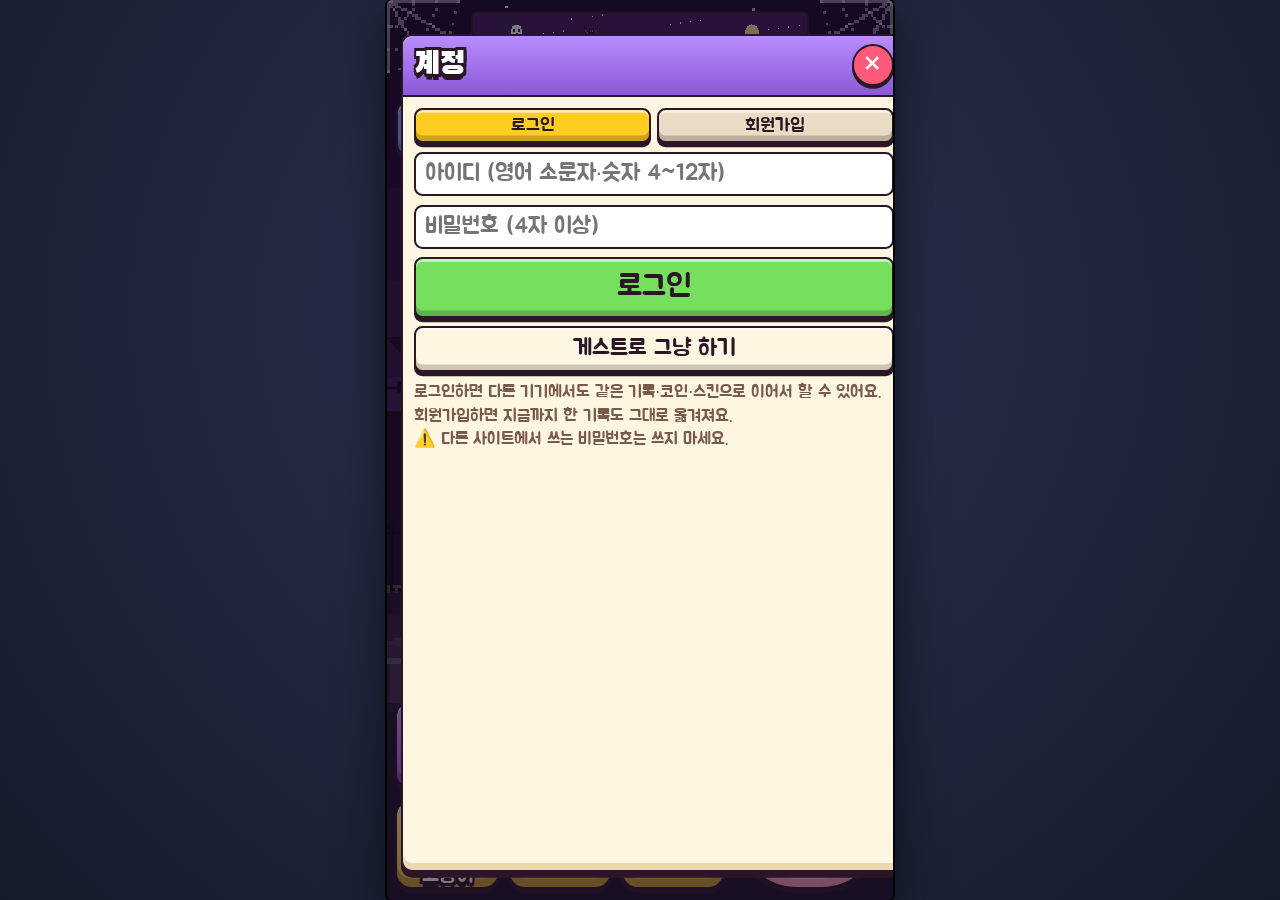
==== CatJump.html @ 7bca8f95 "폭풍 각성 「낙화참」(보석 100): 시간정지 컷씬·X자 베기·50m 장애물 절단·폭발, 컷씬 건너뛰기; 접속 중 목록에 내가 뜨던 버그 수정 Co-Authored-By: Clau" ====
<!DOCTYPE html>
<html lang="ko">
<head>
<meta charset="utf-8">
<meta name="viewport" content="width=device-width, initial-scale=1, viewport-fit=cover, user-scalable=no">
<title>냥냥 점프</title>
<link rel="preconnect" href="https://fonts.googleapis.com">
<link href="https://fonts.googleapis.com/css2?family=Black+Han+Sans&family=Jua&display=swap" rel="stylesheet">
<style>
:root{box-sizing:border-box;padding-top:env(safe-area-inset-top,0px);padding-bottom:env(safe-area-inset-bottom,0px);
 --page:#2b3350;--page2:#161b2b;--u:2px;--o:calc(var(--u)*1);--ink:#2a1626;}
@media (prefers-color-scheme: dark){:root:not([data-theme="light"]){--page:#151a29;--page2:#080a12;}}
:root[data-theme="dark"]{--page:#151a29;--page2:#080a12;}
html{height:100%;scroll-padding-top:env(safe-area-inset-top,0px);}
body{height:100%;margin:0;overflow:hidden;background:var(--page);background-image:radial-gradient(circle at 50% 35%,var(--page),var(--page2));
 font-family:'Jua','Apple SD Gothic Neo','Malgun Gothic','Noto Sans KR',sans-serif;color:var(--ink);
 -webkit-user-select:none;user-select:none;-webkit-touch-callout:none;-webkit-tap-highlight-color:transparent;}
#app{position:relative;width:100%;height:100%;display:flex;align-items:center;justify-content:center;}
#stage{position:relative;overflow:hidden;touch-action:none;background:#000;border-radius:calc(var(--u)*2);box-shadow:0 0 0 2px #000,0 14px 50px rgba(0,0,0,.6);}
#game{position:absolute;inset:0;width:100%;height:100%;image-rendering:pixelated;image-rendering:crisp-edges;}
button{font-family:inherit;color:var(--ink);cursor:pointer;}
button:focus-visible{outline:calc(var(--u)*1.5) solid #fff;outline-offset:var(--o);}
.ol{color:#fff;text-shadow:0 var(--o) 0 var(--ink),var(--o) 0 0 var(--ink),calc(var(--o)*-1) 0 0 var(--ink),0 calc(var(--o)*-1) 0 var(--ink),var(--o) var(--o) 0 var(--ink),calc(var(--o)*-1) var(--o) 0 var(--ink),var(--o) calc(var(--o)*-1) 0 var(--ink),calc(var(--o)*-1) calc(var(--o)*-1) 0 var(--ink),0 calc(var(--u)*2) 0 var(--ink);}
.pix{image-rendering:pixelated;}
.screen{position:absolute;inset:0;display:none;}
.screen.on{display:block;}
.screen:not(.on){display:none !important;}
.screen.center.on{display:flex;}
.dim{background:rgba(24,12,34,.55);}
.center{display:flex;flex-direction:column;align-items:center;justify-content:center;gap:calc(var(--u)*4);padding:calc(var(--u)*8);box-sizing:border-box;}
.gb{font-size:calc(var(--u)*8);line-height:1.1;background:#ffcc22;border:var(--o) solid var(--ink);border-radius:calc(var(--u)*3);
 box-shadow:inset 0 calc(var(--u)*-2) 0 rgba(0,0,0,.2),inset 0 var(--o) 0 rgba(255,255,255,.6),0 calc(var(--u)*1.5) 0 var(--ink);
 padding:calc(var(--u)*3) calc(var(--u)*5);display:inline-flex;align-items:center;justify-content:center;gap:calc(var(--u)*1.5);white-space:nowrap;}
.gb:active{transform:translateY(var(--o));box-shadow:inset 0 calc(var(--u)*-1) 0 rgba(0,0,0,.2),0 calc(var(--u)*.5) 0 var(--ink);}
.gb:disabled{filter:grayscale(.9);opacity:.55;cursor:default;transform:none;}
.gb.big{font-size:calc(var(--u)*11);width:100%;padding:calc(var(--u)*4);}
.gb.sm{font-size:calc(var(--u)*6.5);padding:calc(var(--u)*2) calc(var(--u)*3);}
.gb.green{background:#76e05e}.gb.blue{background:#74ccff}.gb.pink{background:#ff97c6}.gb.cream{background:#fff6e2}.gb.purple{background:#b98cff}.gb.orange{background:#ff9d3a}
.ic{width:calc(var(--u)*7);height:calc(var(--u)*7);image-rendering:pixelated;vertical-align:middle;flex:none;}
.row{display:flex;gap:calc(var(--u)*3);width:100%;}
.row>.gb{flex:1;}
/* ---------- home ---------- */
#home .banner{position:absolute;top:calc(var(--u)*4);left:calc(var(--u)*30);right:calc(var(--u)*30);height:calc(var(--u)*28);border:var(--o) solid var(--ink);border-radius:calc(var(--u)*2);
 background-size:100% 100%;image-rendering:pixelated;padding:0;box-shadow:0 var(--o) 0 var(--ink);display:flex;align-items:flex-end;justify-content:flex-end;}
#home .banner span{font-size:calc(var(--u)*7);margin:0 calc(var(--u)*3) calc(var(--u)*2) 0;line-height:1;text-align:right;}
.logo{position:absolute;top:calc(var(--u)*33);left:0;right:0;display:flex;flex-direction:column;align-items:center;pointer-events:none;transform:rotate(-3deg);}
.logo .t1,.logo .t2{font-family:'Black Han Sans','Jua',sans-serif;line-height:.95;letter-spacing:calc(var(--u)*.5);}
.logo .t1{font-size:calc(var(--u)*22);color:#3fa2ff;}
.logo .t2{font-size:calc(var(--u)*26);color:#ffb238;margin-left:calc(var(--u)*10);}
.logo .lc{width:calc(var(--u)*26);height:calc(var(--u)*22);margin-bottom:calc(var(--u)*-6);}
.logo .dec{position:absolute;width:calc(var(--u)*22);height:calc(var(--u)*22);}
.ib{position:relative;background:none;border:0;padding:0;display:flex;flex-direction:column;align-items:center;gap:0;width:calc(var(--u)*22);}
.ib .bx{width:calc(var(--u)*18);height:calc(var(--u)*18);border:var(--o) solid var(--ink);border-radius:calc(var(--u)*4);display:flex;align-items:center;justify-content:center;font-size:calc(var(--u)*10);
 box-shadow:inset 0 calc(var(--u)*-2) 0 rgba(0,0,0,.2),inset 0 var(--o) 0 rgba(255,255,255,.6),0 var(--o) 0 var(--ink);background:#ff8aa8;}
.ib .bx.nb{background:none;border:0;box-shadow:none;font-size:calc(var(--u)*13);filter:drop-shadow(0 var(--o) 0 var(--ink)) drop-shadow(var(--o) 0 0 var(--ink)) drop-shadow(calc(var(--o)*-1) 0 0 var(--ink));}
.ib .lb{font-size:calc(var(--u)*5.8);margin-top:calc(var(--u)*-1);white-space:nowrap;}
.ib:active,.bb:active,.eb:active{transform:translateY(var(--o));}
.bd{position:absolute;top:calc(var(--u)*-2);right:calc(var(--u)*0);min-width:calc(var(--u)*7);height:calc(var(--u)*7);border-radius:calc(var(--u)*4);background:#ff2a4a;color:#fff;border:var(--o) solid var(--ink);
 font-size:calc(var(--u)*5);display:none;align-items:center;justify-content:center;line-height:1;}
.bd.on{display:flex;}
.lcol,.rcol{position:absolute;top:calc(var(--u)*36);display:flex;flex-direction:column;gap:calc(var(--u)*2);}
.lcol{left:calc(var(--u)*2);}.rcol{right:calc(var(--u)*2);}
.mrow{position:absolute;left:calc(var(--u)*2);top:calc(var(--u)*97);display:flex;gap:calc(var(--u)*1);}
.wal{position:absolute;right:calc(var(--u)*3);top:calc(var(--u)*98);display:flex;flex-direction:column;gap:calc(var(--u)*2);align-items:flex-end;}
.pill{background:rgba(24,12,34,.78);border:var(--o) solid #000;border-radius:calc(var(--u)*8);color:#fff;padding:var(--o) calc(var(--u)*2) var(--o) var(--o);font-size:calc(var(--u)*7);display:flex;align-items:center;gap:calc(var(--u)*1.5);min-width:calc(var(--u)*36);justify-content:space-between;}
.pill .pl{background:#ff4a7a;border-radius:calc(var(--u)*2);width:calc(var(--u)*6);height:calc(var(--u)*6);display:flex;align-items:center;justify-content:center;font-size:calc(var(--u)*6);line-height:1;}
.evcol{position:absolute;right:calc(var(--u)*3);top:calc(var(--u)*138);width:calc(var(--u)*56);display:flex;flex-direction:column;gap:calc(var(--u)*3);}
.eb{position:relative;height:calc(var(--u)*17);border:var(--o) solid var(--ink);border-radius:calc(var(--u)*3);display:flex;align-items:center;gap:calc(var(--u)*1.5);padding:0 calc(var(--u)*2);font-size:calc(var(--u)*6.8);line-height:1;text-align:left;
 box-shadow:inset 0 calc(var(--u)*-2) 0 rgba(0,0,0,.25),inset 0 var(--o) 0 rgba(255,255,255,.4),0 var(--o) 0 var(--ink);}
.eb .e{font-size:calc(var(--u)*10);}
.eb.e1{background:linear-gradient(#c9a2ff,#9a6ae8);}
.eb.e2{background:linear-gradient(#6a5a4a,#3a2e26);}
.eb.e3{background:linear-gradient(#5ac0d8,#2a7aa8);}
.starter{position:absolute;left:calc(var(--u)*2);top:calc(var(--u)*124);}
.bot{position:absolute;left:calc(var(--u)*3);right:calc(var(--u)*3);bottom:calc(var(--u)*4);display:grid;grid-template-columns:1fr 1fr 1fr 1.45fr;grid-template-rows:calc(var(--u)*32) calc(var(--u)*32);gap:calc(var(--u)*3);}
.bb{position:relative;border:var(--o) solid var(--ink);border-radius:calc(var(--u)*6);display:flex;flex-direction:column;align-items:center;justify-content:center;padding:0;font-size:calc(var(--u)*7.5);
 box-shadow:inset 0 calc(var(--u)*-3) 0 rgba(0,0,0,.22),inset 0 var(--o) 0 rgba(255,255,255,.55),0 calc(var(--u)*1.5) 0 var(--ink);background:linear-gradient(#d49cff,#a565ec);}
.bb .e{font-size:calc(var(--u)*13);line-height:1.05;filter:drop-shadow(0 var(--o) 0 rgba(0,0,0,.35));}
.bb .e img{width:calc(var(--u)*22);height:calc(var(--u)*20);}
.bb.y{background:linear-gradient(#fff2a8,#ffcf3a);}
.paw{grid-column:4;grid-row:1/3;position:relative;background:none;border:0;padding:0;}
.paw .pd{position:absolute;left:4%;right:4%;bottom:0;height:64%;background:radial-gradient(circle at 50% 35%,#fff,#ffd6e4 60%,#ffb6cc);border:var(--o) solid var(--ink);border-radius:46% 46% 42% 42%;
 box-shadow:inset 0 calc(var(--u)*-3) 0 rgba(200,60,110,.3),0 calc(var(--u)*1.5) 0 var(--ink);display:flex;flex-direction:column;align-items:center;justify-content:center;}
.paw .pd .pl{width:0;height:0;border-left:calc(var(--u)*12) solid #ff5a8a;border-top:calc(var(--u)*7.5) solid transparent;border-bottom:calc(var(--u)*7.5) solid transparent;margin-left:calc(var(--u)*3);filter:drop-shadow(0 var(--o) 0 var(--ink));}
.paw .pd b{font-size:calc(var(--u)*10);color:#ff4a7a;font-weight:400;margin-top:var(--o);}
.paw i{position:absolute;width:21%;height:21%;background:radial-gradient(circle at 45% 35%,#fff,#ffc6d8);border:var(--o) solid var(--ink);border-radius:50%;box-shadow:0 var(--o) 0 var(--ink);}
.paw i:nth-child(1){left:0;top:24%;}.paw i:nth-child(2){left:22%;top:4%;}.paw i:nth-child(3){right:22%;top:4%;}.paw i:nth-child(4){right:0;top:24%;}
/* ---------- hud ---------- */
#hud{position:absolute;inset:0;pointer-events:none;display:none;}
#hud.on{display:block;}
#hfl{position:absolute;top:calc(var(--u)*4);left:0;right:0;text-align:center;font-family:'Black Han Sans','Jua',sans-serif;font-size:calc(var(--u)*24);line-height:1;}
#hprog{position:absolute;left:calc(var(--u)*2);top:calc(var(--u)*44);bottom:calc(var(--u)*44);width:calc(var(--u)*4);background:rgba(10,8,24,.55);border:var(--o) solid rgba(0,0,0,.4);border-radius:calc(var(--u)*2);overflow:visible;}
#hprog i{position:absolute;left:0;right:0;bottom:0;background:linear-gradient(#ffe14a,#ff9a2a);border-radius:calc(var(--u)*2);transition:height .15s;}
#hprogbest{position:absolute;left:calc(var(--u)*-1);right:calc(var(--u)*-1);height:calc(var(--u)*1.5);background:#ff5a8a;box-shadow:0 0 calc(var(--u)*2) #ff5a8a;}
#hbst{position:absolute;top:calc(var(--u)*29);left:0;right:0;text-align:center;font-family:'Black Han Sans','Jua',sans-serif;font-size:calc(var(--u)*8);color:#ffe14a;}
#pauseBtn{position:absolute;top:calc(var(--u)*4);right:calc(var(--u)*4);width:calc(var(--u)*18);height:calc(var(--u)*18);border-radius:50%;padding:0;font-size:calc(var(--u)*7);pointer-events:auto;background:#ff8a9a;
 border:var(--o) solid var(--ink);box-shadow:inset 0 calc(var(--u)*-2) 0 rgba(0,0,0,.25),0 var(--o) 0 var(--ink);color:#fff;font-weight:700;}
.hw{position:absolute;top:calc(var(--u)*25);right:calc(var(--u)*4);display:flex;flex-direction:column;gap:calc(var(--u)*1.5);align-items:flex-end;}
.hw .pill{min-width:calc(var(--u)*30);font-size:calc(var(--u)*6.5);}
#hcandyP{display:none;}
#modeTag{position:absolute;top:calc(var(--u)*5);left:calc(var(--u)*4);font-size:calc(var(--u)*6.5);}
#hint{position:absolute;bottom:calc(var(--u)*36);left:0;right:0;text-align:center;font-size:calc(var(--u)*9);display:none;animation:blink 1.1s steps(2) infinite;}
#hint small{font-size:calc(var(--u)*6.5);}
#zone{position:absolute;top:38%;left:0;right:0;text-align:center;font-family:'Black Han Sans','Jua',sans-serif;font-size:calc(var(--u)*15);display:none;color:#ff9a2a;}
#elevMsg{position:absolute;bottom:calc(var(--u)*20);left:calc(var(--u)*10);right:calc(var(--u)*10);text-align:center;font-size:calc(var(--u)*8);display:none;background:rgba(24,12,34,.65);border-radius:calc(var(--u)*6);padding:calc(var(--u)*2);}
#bossbar{position:absolute;top:calc(var(--u)*40);left:calc(var(--u)*24);right:calc(var(--u)*24);display:none;text-align:center;}
#bossbar .nm{font-size:calc(var(--u)*6.5);}
#bossbar .bar{height:calc(var(--u)*5);border:var(--o) solid var(--ink);background:#3a1a2a;border-radius:calc(var(--u)*3);overflow:hidden;margin-top:var(--o);}
#bossbar .bar i{display:block;height:100%;width:100%;background:linear-gradient(#ff7a7a,#e02a4a);transition:width .2s;}
.skb{position:absolute;right:calc(var(--u)*5);width:calc(var(--u)*22);height:calc(var(--u)*22);border-radius:50%;pointer-events:auto;display:none;align-items:center;justify-content:center;padding:0;font-family:'Black Han Sans','Jua',sans-serif;font-size:calc(var(--u)*10);color:#fff;border:var(--o) solid var(--ink);box-shadow:0 0 calc(var(--u)*4) rgba(255,255,255,.5),0 var(--o) 0 var(--ink);background:radial-gradient(circle at 40% 35%,#8ab8ff,#2a4ad8);}
.tagbtn{position:absolute;bottom:calc(var(--u)*8);width:calc(var(--u)*26);height:calc(var(--u)*26);border-radius:50%;pointer-events:auto;display:none;align-items:center;justify-content:center;padding:0;font-size:calc(var(--u)*12);color:#fff;background:rgba(40,50,90,.8);border:var(--o) solid var(--ink);box-shadow:0 var(--o) 0 var(--ink);}
#tagL{left:calc(var(--u)*5);}#tagR{left:calc(var(--u)*34);}#tagJ{right:calc(var(--u)*5);background:rgba(90,60,120,.85);}
.skb.aw.nk{background:radial-gradient(circle at 40% 35%,#ffe0f0,#c81a5a);box-shadow:0 0 calc(var(--u)*6) #ff8ac8,0 var(--o) 0 var(--ink);}
.skb.aw{background:radial-gradient(circle at 40% 35%,#fff6a0,#2a4ad8);box-shadow:0 0 calc(var(--u)*6) #ffe14a,0 var(--o) 0 var(--ink);}
.skb.rk{background:radial-gradient(circle at 40% 35%,#ff9a6a,#c8201a);}
.skb.pk{background:radial-gradient(circle at 40% 35%,#ffc060,#e0600a);}
.skb.cd{background:#3a3a50;box-shadow:0 var(--o) 0 var(--ink);font-size:calc(var(--u)*8);}
.skb i{position:absolute;right:calc(var(--u)*-1.5);bottom:calc(var(--u)*-1.5);font-style:normal;font-size:calc(var(--u)*5);background:#fff;color:var(--ink);border:var(--o) solid var(--ink);border-radius:calc(var(--u)*2);padding:0 var(--o);line-height:1.2;}
#sk0{bottom:calc(var(--u)*34);}#sk1{bottom:calc(var(--u)*8);}
@keyframes blink{50%{opacity:.25}}
@media (prefers-reduced-motion: reduce){#hint{animation:none}}
/* ---------- panels ---------- */
.panel{background:#fff6e2;border:var(--o) solid var(--ink);border-radius:calc(var(--u)*4);box-shadow:inset 0 calc(var(--u)*-2.5) 0 #ecd9b4,0 calc(var(--u)*2) 0 var(--ink);padding:calc(var(--u)*5);box-sizing:border-box;width:100%;}
#modal .mp{position:absolute;left:calc(var(--u)*5);right:calc(var(--u)*5);top:calc(var(--u)*12);bottom:calc(var(--u)*10);display:flex;flex-direction:column;padding:0;overflow:hidden;}
.mh{display:flex;align-items:center;justify-content:space-between;background:linear-gradient(#b98cff,#8a5ad8);border-bottom:var(--o) solid var(--ink);padding:calc(var(--u)*3) calc(var(--u)*4);}
.mh .t{font-family:'Black Han Sans','Jua',sans-serif;font-size:calc(var(--u)*11);}
.xb{width:calc(var(--u)*15);height:calc(var(--u)*15);border-radius:50%;border:var(--o) solid var(--ink);background:#ff5a7a;color:#fff;font-size:calc(var(--u)*7);padding:0;box-shadow:0 var(--o) 0 var(--ink);}
#mbody{flex:1;overflow-y:auto;touch-action:pan-y;padding:calc(var(--u)*4);display:flex;flex-direction:column;gap:calc(var(--u)*3);font-size:calc(var(--u)*7);}
.note{font-size:calc(var(--u)*6.2);color:#7a5a4a;line-height:1.35;}
.grid{display:grid;grid-template-columns:repeat(3,1fr);gap:calc(var(--u)*2.5);}
.card{background:#fffdf6;border:var(--o) solid var(--ink);border-radius:calc(var(--u)*3);padding:calc(var(--u)*1.5) var(--o) calc(var(--u)*2);display:flex;flex-direction:column;align-items:center;gap:var(--o);box-shadow:0 var(--o) 0 var(--ink);position:relative;}
.card.eq{background:#d8f7c8;}
.card img.cs{width:calc(var(--u)*40);height:calc(var(--u)*40);image-rendering:pixelated;}
.card.lock img.cs{filter:brightness(.2) contrast(.7);}
.card .n{font-size:calc(var(--u)*6.3);text-align:center;}
.card .p{font-size:calc(var(--u)*6);display:flex;align-items:center;gap:var(--o);}
.card .p .ic{width:calc(var(--u)*5.5);height:calc(var(--u)*5.5);}
.tag{position:absolute;top:calc(var(--u)*-2);left:calc(var(--u)*-1);background:#ff8a1a;color:#fff;border:var(--o) solid var(--ink);border-radius:calc(var(--u)*2);font-size:calc(var(--u)*5);padding:0 calc(var(--u)*1.5);}
.li{display:flex;align-items:center;gap:calc(var(--u)*3);background:#fffdf6;border:var(--o) solid var(--ink);border-radius:calc(var(--u)*3);padding:calc(var(--u)*2.5) calc(var(--u)*3);box-shadow:0 var(--o) 0 var(--ink);}
.li .em{font-size:calc(var(--u)*13);width:calc(var(--u)*18);text-align:center;flex:none;}
.li .tx{flex:1;min-width:0;}
.li .tx b{display:block;font-weight:400;font-size:calc(var(--u)*7.5);}
.li .tx small{display:block;font-size:calc(var(--u)*5.8);color:#7a5a4a;}
.prog{height:calc(var(--u)*3.5);background:#e8dcc4;border-radius:calc(var(--u)*2);overflow:hidden;margin-top:var(--o);border:var(--o) solid rgba(0,0,0,.25);}
.prog i{display:block;height:100%;background:#76e05e;}
.li.done{opacity:.55;}
.li.locked{filter:grayscale(.8);opacity:.7;}
.tabs{display:flex;gap:calc(var(--u)*2);}
.tabs .gb{flex:1;background:#e8dcc4;}
.tabs .gb.act{background:#ffcc22;}
.hero{display:flex;align-items:center;gap:calc(var(--u)*3);background:#9fdcff;border:var(--o) solid var(--ink);border-radius:calc(var(--u)*3);padding:calc(var(--u)*2) calc(var(--u)*4);}
.hero img{width:calc(var(--u)*46);height:calc(var(--u)*46);image-rendering:pixelated;}
.hero .nm{font-size:calc(var(--u)*9);}
.hero .ds{font-size:calc(var(--u)*6);color:#2a4a6a;}
.cal{display:grid;grid-template-columns:repeat(4,1fr);gap:calc(var(--u)*2);}
.cal .d{background:#fffdf6;border:var(--o) solid var(--ink);border-radius:calc(var(--u)*3);padding:calc(var(--u)*2) var(--o);text-align:center;font-size:calc(var(--u)*6);display:flex;flex-direction:column;align-items:center;gap:var(--o);}
.cal .d.got{background:#d8f7c8;}
.cal .d.today{background:#ffe08a;outline:calc(var(--u)*1) solid #ff5a8a;}
.cal .d .e{font-size:calc(var(--u)*11);}
.rk{display:flex;align-items:center;gap:calc(var(--u)*2.5);padding:calc(var(--u)*1.5) calc(var(--u)*2.5);border-bottom:var(--o) dashed #d8c8a8;font-size:calc(var(--u)*7);}
.rk .no{width:calc(var(--u)*14);font-family:'Black Han Sans','Jua',sans-serif;color:#a8763a;text-align:center;}
.rk img{width:calc(var(--u)*18);height:calc(var(--u)*18);image-rendering:pixelated;}
.rk .nn{flex:1;overflow:hidden;text-overflow:ellipsis;white-space:nowrap;}
.rk.me{background:#ffe08a;border-radius:calc(var(--u)*2);}
.inp{font-family:inherit;font-size:calc(var(--u)*8);border:var(--o) solid var(--ink);border-radius:calc(var(--u)*3);padding:calc(var(--u)*2) calc(var(--u)*3);width:100%;box-sizing:border-box;background:#fff;color:var(--ink);}
.big-n{font-family:'Black Han Sans','Jua',sans-serif;font-size:calc(var(--u)*13);}
.capsule{width:calc(var(--u)*46);height:calc(var(--u)*46);border-radius:50%;border:var(--o) solid var(--ink);margin:calc(var(--u)*2) auto;
 background:linear-gradient(#ff7aa8 50%,#fff 50%);box-shadow:inset 0 calc(var(--u)*-3) 0 rgba(0,0,0,.15),0 calc(var(--u)*1.5) 0 var(--ink);display:flex;align-items:center;justify-content:center;font-size:calc(var(--u)*16);}
.capsule.spin{animation:shake .12s linear infinite;}
@keyframes shake{0%{transform:rotate(-12deg)}50%{transform:rotate(12deg)}100%{transform:rotate(-12deg)}}
.reveal{display:flex;flex-direction:column;align-items:center;gap:calc(var(--u)*2);}
.reveal img{width:calc(var(--u)*56);height:calc(var(--u)*56);image-rendering:pixelated;}
/* over */
.otitle{font-family:'Black Han Sans','Jua',sans-serif;font-size:calc(var(--u)*13);}
.ofl{font-family:'Black Han Sans','Jua',sans-serif;font-size:calc(var(--u)*26);line-height:1;color:#ff9a2a;}
.ofl small{font-size:calc(var(--u)*12);}
.newb{display:none;background:#ff5a8a;color:#fff;border:var(--o) solid var(--ink);border-radius:calc(var(--u)*6);padding:var(--o) calc(var(--u)*4);font-size:calc(var(--u)*8);transform:rotate(-3deg);}
.ostats{font-size:calc(var(--u)*7.5);display:flex;flex-wrap:wrap;justify-content:center;align-items:center;gap:calc(var(--u)*2) calc(var(--u)*4);}
.ostats span{display:inline-flex;align-items:center;gap:var(--o);}
#evBannerBar{position:absolute;top:calc(var(--u)*2);left:calc(var(--u)*2);right:calc(var(--u)*2);z-index:12;display:none;background:linear-gradient(90deg,#6a1ab0,#c81e8a);border:var(--o) solid var(--ink);border-radius:calc(var(--u)*3);color:#fff;font-size:calc(var(--u)*7);text-align:center;padding:calc(var(--u)*2);box-shadow:0 var(--o) 0 var(--ink);animation:evpulse 1.2s ease-in-out infinite;}
@keyframes evpulse{50%{filter:brightness(1.25)}}
#crown{position:absolute;inset:0;pointer-events:none;z-index:20;display:none;overflow:hidden;}
#crown.on{display:block;animation:crFade 5.2s forwards;}
@keyframes crFade{0%{opacity:0}6%{opacity:1}85%{opacity:1}100%{opacity:0}}
.cr-rays{position:absolute;left:50%;top:40%;width:260%;height:260%;margin:-130% 0 0 -130%;background:repeating-conic-gradient(rgba(255,215,90,.38) 0 10deg,rgba(255,215,90,0) 10deg 20deg);animation:crSpin 6s linear infinite;}
@keyframes crSpin{to{transform:rotate(360deg)}}
.cr-box{position:absolute;left:6%;right:6%;top:24%;background:linear-gradient(#3a1a6a,#1a0a3a);border:calc(var(--u)*1.5) solid var(--rc,#ffd23f);border-radius:calc(var(--u)*6);box-shadow:0 0 calc(var(--u)*14) var(--rc,#ffd23f),inset 0 0 calc(var(--u)*10) rgba(255,210,63,.4);
 display:flex;flex-direction:column;align-items:center;padding:calc(var(--u)*5);animation:crPop .7s cubic-bezier(.2,1.6,.4,1);}
@keyframes crPop{0%{transform:scale(.2) rotate(-12deg)}100%{transform:scale(1) rotate(0)}}
.cr-top{font-family:'Black Han Sans','Jua',sans-serif;font-size:calc(var(--u)*12);color:#ffe14a;text-shadow:0 0 calc(var(--u)*4) #ff9a2a,0 var(--o) 0 #000;animation:crGlow .6s ease-in-out infinite alternate;}
@keyframes crGlow{to{color:#fff6c0;transform:scale(1.06)}}
.cr-cat{width:calc(var(--u)*64);height:calc(var(--u)*64);image-rendering:pixelated;filter:drop-shadow(0 0 calc(var(--u)*5) #ffd23f);animation:crBob 1s ease-in-out infinite alternate;}
@keyframes crBob{to{transform:translateY(calc(var(--u)*-3))}}
.cr-nick{font-family:'Black Han Sans','Jua',sans-serif;font-size:calc(var(--u)*15);color:#fff;text-shadow:0 0 calc(var(--u)*5) #c88aff,0 var(--o) 0 #000;}
.cr-best{font-family:'Black Han Sans','Jua',sans-serif;font-size:calc(var(--u)*11);color:#ffd23f;}
.cf{position:absolute;top:-4%;width:calc(var(--u)*3);height:calc(var(--u)*5);animation:cfFall linear forwards;border-radius:1px;}
@keyframes cfFall{to{transform:translateY(calc(var(--u)*420)) rotate(720deg)}}
#toast{position:absolute;left:50%;top:44%;transform:translate(-50%,-50%);background:rgba(24,12,34,.9);color:#fff;font-size:calc(var(--u)*8);padding:calc(var(--u)*3) calc(var(--u)*6);border-radius:calc(var(--u)*6);pointer-events:none;opacity:0;transition:opacity .2s;white-space:nowrap;z-index:9;}
#toast.on{opacity:1;}
</style>
</head>
<body>
<div id="app">
 <div id="stage">
  <canvas id="game" width="180" height="320"></canvas>

  <div id="hud">
   <div id="modeTag" class="ol"></div>
   <div id="hfl" class="ol">0m</div>
   <div id="hbst" class="ol">BEST 0m</div>
   <div id="hprog"><i id="hprogfill"></i><div id="hprogbest"></div></div>
   <button id="pauseBtn" data-act="pause" aria-label="일시정지">❚❚</button>
   <div class="hw">
    <div class="pill"><img class="ic" data-ic="c" alt=""><span id="hc">0</span></div>
    <div class="pill"><img class="ic" data-ic="g" alt=""><span id="hg">0</span></div>
    <div class="pill" id="hcandyP"><img class="ic" data-ic="k" alt=""><span id="hk">0</span></div>
   </div>
   <div id="bossbar"><div class="nm ol" id="bossnm"></div><div class="bar"><i id="bossfill"></i></div><div id="bossHp" style="font-size:calc(var(--u)*9);margin-top:calc(var(--u)*1.5);letter-spacing:calc(var(--u)*1)"></div></div>
   <div id="hint" class="ol">탭 · 클릭 · 스페이스바로 점프!<br><small>공중에서 한 번 더 누르면 더블 점프</small></div>
   <div id="zone" class="ol"></div>
   <div id="elevMsg" class="ol"></div>
   <button id="tagL" class="tagbtn" data-act="tagL" aria-label="왼쪽">◀</button><button id="tagR" class="tagbtn" data-act="tagR" aria-label="오른쪽">▶</button><button id="tagJ" class="tagbtn" data-act="tagJ" aria-label="점프">⤴</button>
   <button id="sk0" class="skb" data-act="skill" data-arg="0" aria-label="스킬 1"></button><button id="sk1" class="skb" data-act="skill" data-arg="1" aria-label="스킬 2"></button>
  </div>

  <div id="home" class="screen">
   <button class="banner" data-open="event" id="bannerBtn" aria-label="할로윈 이벤트"><span class="ol">할로윈<br>사탕 이벤트</span></button>
   <div id="evBannerBar"></div>
   <div class="logo">
    <img class="lc pix" id="logoCat" alt="">
    <div class="t1 ol">냥냥</div>
    <div class="t2 ol">점프!</div>
   </div>
   <div class="lcol">
    <button class="ib" data-open="notice"><div class="bx" style="background:#7aa8ff">📢</div><div class="lb ol">공지</div><span class="bd" id="bd-notice">N</span></button>
   </div>
   <div class="rcol">
    <button class="ib" data-open="settings"><div class="bx" style="background:#ff9ab4">⚙️</div><div class="lb ol">설정</div></button>
    <button class="ib" data-open="profile"><div class="bx" style="background:#7ad0b8">🔐</div><div class="lb ol">계정</div></button>
   </div>
   <div class="mrow">
    <button class="ib" data-open="shop"><div class="bx nb">🧰</div><div class="lb ol">상점</div></button>
    <button class="ib" data-open="gacha"><div class="bx nb">🎰</div><div class="lb ol">뽑기</div></button>
    <button class="ib" data-open="mission"><div class="bx nb">🏅</div><div class="lb ol">미션</div><span class="bd" id="bd-mission">!</span></button>
    <button class="ib" data-open="gift"><div class="bx nb">🎁</div><div class="lb ol">선물</div><span class="bd" id="bd-gift">!</span></button>
    <button class="ib" data-open="attend"><div class="bx nb">📅</div><div class="lb ol">출석</div><span class="bd" id="bd-attend">!</span></button>
   </div>
   <div class="wal">
    <div class="pill"><img class="ic" data-ic="c" alt=""><span class="wc">0</span><span class="pl" data-open="shop">+</span></div>
    <div class="pill"><img class="ic" data-ic="g" alt=""><span class="wg">0</span><span class="pl" data-open="shop">+</span></div>
    <div class="pill"><img class="ic" data-ic="k" alt=""><span class="wk">0</span><span class="pl" data-open="event">+</span></div>
   </div>
   <div class="starter"><button class="ib" data-open="starter"><div class="bx nb">🌱</div><div class="lb ol">스타터</div><span class="bd" id="bd-starter">!</span></button></div>
   <div class="evcol">
    <button class="eb e1" data-open="event"><span class="e">🎃</span><span class="ol">할로윈<br>이벤트</span><span class="bd" id="bd-event">!</span></button>
    <button class="eb e2" data-open="smith"><span class="e">🔨</span><span class="ol">전설의<br>대장장이</span></button>
    <button class="eb e3" data-open="pet"><span class="e">🍼</span><span class="ol">아기냥<br>키우기</span></button>
   </div>
   <div class="bot">
    <button class="bb" data-open="modes"><span class="e">🎮</span><span class="ol">모드</span></button>
    <button class="bb" data-open="boss"><span class="e">👹</span><span class="ol">보스</span></button>
    <button class="bb" data-open="online"><span class="e">🌐</span><span class="ol">온라인</span></button>
    <button class="paw" data-act="play" aria-label="시작"><i></i><i></i><i></i><i></i><div class="pd"><div class="pl"></div><b class="ol" style="color:#ff6a9a">시 작</b></div></button>
    <button class="bb y" data-open="cats"><span class="e"><img class="pix" id="catBtnImg" alt=""></span><span class="ol">고양이</span></button>
    <button class="bb y" data-open="wardrobe"><span class="e">👔</span><span class="ol">옷장</span></button>
    <button class="bb y" data-open="elevator"><span class="e">🧺</span><span class="ol">엘리베이터</span></button>
   </div>
  </div>

  <div id="modal" class="screen dim">
   <div class="panel mp"><div class="mh"><span class="t ol" id="mtitle"></span><button class="xb" data-act="closeModal" aria-label="닫기">✕</button></div><div id="mbody"></div></div>
  </div>

  <div id="pause" class="screen dim center">
   <div class="panel center">
    <div class="otitle">일시정지</div>
    <button class="gb green big" data-act="resume">계속하기</button>
    <button class="gb cream" data-act="quit">홈으로</button>
   </div>
  </div>

  <div id="over" class="screen dim center">
   <div class="panel center">
    <div class="otitle" id="otitle">냐앙! 떨어졌다</div>
    <div class="ofl"><span id="ofl">0</span><small>m</small></div>
    <div class="newb" id="onew">🎉 신기록!</div>
    <div class="ostats">
     <span>최고 <b id="obest">0</b>m</span>
     <span><img class="ic" data-ic="c" alt="">+<b id="oc">0</b></span>
     <span><img class="ic" data-ic="g" alt="">+<b id="og">0</b></span>
     <span id="okw"><img class="ic" data-ic="k" alt="">+<b id="ok">0</b></span>
    </div>
    <button class="gb pink big" id="revBtn" data-act="revive"><img class="ic" data-ic="g" alt="">3으로 이어하기</button>
    <div class="row"><button class="gb green" data-act="retry">다시하기</button><button class="gb cream" data-act="home">홈</button></div>
   </div>
  </div>

  <div id="crown"></div>
  <div id="toast"></div>
 </div>
</div>
<script>
/* =====================================================================
   🔥 GitHub 등 바깥에 올릴 때: 아래 따옴표 안에 Firebase Realtime Database 주소를 붙여넣으세요.
   예) var FIREBASE_URL='https://내프로젝트-default-rtdb.firebaseio.com';
   비워 두면 claude.ai 안에서의 온라인 기능을 그대로 써요.
   ===================================================================== */
var FIREBASE_URL='https://cat-jump-3afbb-default-rtdb.firebaseio.com';
</script>
<script>
(function(){
'use strict';
const APP_VER='2026-10-22-2150';
const W=180;let H=320;
const LX=16,RX=164,MX=90,FPX=24,CH=132,SEG=160,GRAV=820,CLING=10,GROUND_Y=-13;const CAT_SC=.8;
let S=2;const sn=v=>Math.round(v*S)/S;
const $=id=>document.getElementById(id);
const stage=$('stage'),canvas=$('game');let ctx=canvas.getContext('2d');
const mk=(w,h)=>{const c=document.createElement('canvas');c.width=w;c.height=h;return c;};
function mulberry(a){return function(){a|=0;a=a+0x6D2B79F5|0;let t=Math.imul(a^a>>>15,1|a);t=t+Math.imul(t^t>>>7,61|t)^t;return((t^t>>>14)>>>0)/4294967296;};}
const rnd=(a,b)=>a+Math.random()*(b-a);
const clamp=(v,a,b)=>v<a?a:v>b?b:v;
const lerp=(a,b,t)=>a+(b-a)*t;
const ease=t=>t<.5?2*t*t:1-Math.pow(-2*t+2,2)/2;
const fmt=n=>Math.round(Number(n)||0).toLocaleString('ko-KR');
const esc=s=>String(s).replace(/[&<>"']/g,c=>({'&':'&amp;','<':'&lt;','>':'&gt;','"':'&quot;',"'":'&#39;'}[c]));
const today=()=>{const d=new Date();return d.getFullYear()+'-'+(d.getMonth()+1)+'-'+d.getDate();};
const _cc=new Map();
function shade(hex,f){const k=hex+'|'+f;let r=_cc.get(k);if(r)return r;if(hex[0]!=='#')return hex;
 const n=parseInt(hex.slice(1),16);let R=n>>16&255,G=n>>8&255,B=n&255;
 if(f>0){R+=(255-R)*f;G+=(255-G)*f;B+=(255-B)*f;}else{R*=1+f;G*=1+f;B*=1+f;}
 r='#'+((1<<24)|(Math.round(R)<<16)|(Math.round(G)<<8)|Math.round(B)).toString(16).slice(1);_cc.set(k,r);return r;}

/* ================= 저장 ================= */
const SK='nyangjump_save_v2';
const DEF={coins:300,gems:5,candy:0,best:0,breeds:['cheese','mackerel'],outfits:['none'],breed:'cheese',outfit:'none',mute:false,music:true,vib:true,nick:'',
 stats:{jumps:0,dj:0,coins:0,candy:0,runs:0,boss:0,hw:0,vs:0,vsWin:0},claimed:[],attendDay:0,attendDate:'',giftAt:0,starter:false,noticeSeen:0,fcode:'',friends:[],skills:[],slots:[null,null],
 items:{shield:0},autoShield:true,doubleNext:false,up:{glove:0,shoes:0,magnet:0,luck:0},pet:{lv:1,exp:0,name:'아기냥'},bossClear:[false,false,false]};
const save=JSON.parse(JSON.stringify(DEF));
let TAMPER=false;
function canonJ(v){if(Array.isArray(v))return'['+v.map(canonJ).join(',')+']';if(v&&typeof v==='object')return'{'+Object.keys(v).filter(k=>k!=='_sig').sort().map(k=>JSON.stringify(k)+':'+canonJ(v[k])).join(',')+'}';return JSON.stringify(v===undefined?null:v);}
function saveSig(o){const str='nj~'+canonJ(o)+'~meow';let h=0x811c9dc5;for(let i=0;i<str.length;i++){h^=str.charCodeAt(i);h=Math.imul(h,16777619)>>>0;}return h.toString(36);}
try{let s=JSON.parse(localStorage.getItem(SK)||'null');if(s&&s._sig&&s._sig!==saveSig(s))TAMPER=true;
 if(!s){const o=JSON.parse(localStorage.getItem('nyangjump_save_v1')||'null');if(o)s={coins:o.coins,gems:o.gems,best:o.best,breeds:o.breeds,outfits:o.outfits,breed:o.breed,outfit:o.outfit,mute:o.mute};}
 if(s&&typeof s==='object'){for(const k in s){if(DEF[k]&&typeof DEF[k]==='object'&&!Array.isArray(DEF[k]))Object.assign(save[k],s[k]);else if(s[k]!==undefined)save[k]=s[k];}}}catch(e){}
let onPersist=null;function persist(){save._t=Date.now();delete save._sig;try{save._sig=saveSig(JSON.parse(JSON.stringify(save)));localStorage.setItem(SK,JSON.stringify(save));}catch(e){}if(onPersist)onPersist();}

/* ================= 고양이 품종 ================= */
const BREEDS=[
 {id:'cheese',name:'치즈냥',desc:'일반 고양이 · 주황 줄무늬',price:0,cur:'c',pat:'tabby',F:'#f5a443',D:'#cf6f26',B:'#fff3dc',E:'#3a8a2a',O:'#3a1e12'},
 {id:'mackerel',name:'고등어냥',desc:'일반 고양이 · 회색 줄무늬',price:0,cur:'c',pat:'tabby',F:'#a7adb6',D:'#4f5560',B:'#f2f4f6',E:'#6ab43c',O:'#22252c'},
 {id:'black',name:'까망이',desc:'노란 눈의 검은 고양이',price:300,cur:'c',pat:'solid',F:'#34343f',B:'#4c4c5c',E:'#f4d03c',O:'#0c0c12',P:'#d87a8a'},
 {id:'tuxedo',name:'턱시도',desc:'흰 양말 신은 신사',price:400,cur:'c',pat:'tuxedo',F:'#2a2a33',B:'#ffffff',E:'#7ccc50',O:'#0c0c12'},
 {id:'calico',name:'삼색이',desc:'행운의 삼색 무늬',price:500,cur:'c',pat:'calico',F:'#ffffff',D:'#ec8c38',K:'#3a3532',B:'#ffffff',E:'#d9a43a',O:'#2a1a14'},
 {id:'russian',name:'러시안 블루',desc:'은빛 회색 털',price:700,cur:'c',pat:'solid',F:'#8a97ae',B:'#aab4c6',E:'#4fd27c',O:'#232836'},
 {id:'siamese',name:'샴',desc:'얼굴·귀·꼬리 포인트',price:800,cur:'c',pat:'points',F:'#f6ebd6',D:'#5c4030',B:'#fdf8ee',E:'#46a6ff',O:'#3a2618'},
 {id:'persian',name:'페르시안',desc:'복슬복슬 장모종',price:1000,cur:'c',pat:'fluffy',F:'#fbf6ee',B:'#ffffff',E:'#e88a24',O:'#5a4a40',patch:'persian'},
 {id:'mainecoon',name:'메인쿤',desc:'귀털이 멋진 대형묘',price:1200,cur:'c',pat:'tabby',F:'#95633a',D:'#4c2f1a',B:'#ecd8b8',E:'#d0a62a',O:'#24140a',patch:'coon'},
 {id:'sphynx',name:'스핑크스',desc:'털 없는 큰 귀 고양이',price:12,cur:'g',pat:'sphynx',F:'#ecbcac',D:'#c99484',B:'#f6d0c2',E:'#6fd0b0',O:'#5a2e28',P:'#e88a9a',patch:'sphynx'},
 {id:'golden',name:'황금냥',desc:'전설 속 반짝이 고양이',price:30,cur:'g',pat:'tabby',F:'#ffd640',D:'#f0a800',B:'#fff6b8',E:'#d02a2a',O:'#6a4400'},
 {id:'rainbow',name:'무지개냥',desc:'100m 달성 보상 · 일곱 빛깔 털',ms:100,price:0,cur:'c',fancy:1,pat:'rainbow',F:'#ff5a6a',B:'#ffffff',E:'#ff3a9a',O:'#3a1a4a',fx:'rainbow'},
 {id:'firecat',name:'불꽃냥',desc:'300m 달성 보상 · 활활 타는 털',ms:300,price:0,cur:'c',fancy:1,pat:'fire',F:'#ff7a1a',B:'#fff0a0',E:'#fff6a0',O:'#7a1a0a',fx:'fire',acc:['horns']},
 {id:'icecat',name:'얼음 수정냥',desc:'500m 달성 보상 · 반짝이는 얼음',ms:500,price:0,cur:'c',fancy:1,pat:'ice',F:'#bfefff',B:'#ffffff',E:'#2a8aff',O:'#2a6a9a',fx:'ice',acc:['crystal']},
 {id:'boltcat',name:'번개냥',desc:'700m 달성 보상 · 찌릿찌릿',ms:700,price:0,cur:'c',fancy:1,pat:'bolt',F:'#ffe14a',B:'#fff8c8',E:'#3affff',O:'#3a2a0a',fx:'spark'},
 {id:'galaxy',name:'은하냥',desc:'900m 달성 보상 · 별이 박힌 털',ms:900,price:0,cur:'c',fancy:1,pat:'galaxy',F:'#1c1648',B:'#3a2a7a',E:'#ffe14a',O:'#8a6aff',fx:'star'},
 {id:'angel',name:'천사냥',desc:'1100m 달성 보상 · 천사 날개와 링',ms:1100,price:0,cur:'c',fancy:1,pat:'angel',F:'#ffffff',B:'#fff8e8',E:'#4ab0ff',O:'#c8a040',fx:'gold',acc:['halo','wingsW']},
 {id:'dragon',name:'드래곤냥',desc:'1300m 달성 보상 · 용의 날개와 뿔',ms:1300,price:0,cur:'c',fancy:1,pat:'dragon',F:'#3ab05a',B:'#f2e08a',E:'#ff3a3a',O:'#0e3a1a',fx:'green',acc:['horns','wingsD']},
 {id:'diamond',name:'다이아냥',desc:'1500m 달성 보상 · 무지갯빛 보석',ms:1500,price:0,cur:'c',fancy:1,pat:'diamond',F:'#e8f8ff',B:'#ffffff',E:'#ff4ab0',O:'#4a8ab0',fx:'prism',acc:['crown']},
 {id:'neon',name:'네온 사이버냥',desc:'1800m 달성 보상 · 빛나는 네온',ms:1800,price:0,cur:'c',fancy:1,pat:'neon',F:'#14141e',B:'#22223a',E:'#3affff',O:'#3affff',fx:'neon'},
 {id:'cosmic',name:'우주의 왕 냥',desc:'2000m 달성 보상 · 최강의 전설',ms:2000,price:0,cur:'c',fancy:1,pat:'cosmic',F:'#1c1648',B:'#3a2a7a',E:'#ffd23f',O:'#ffd23f',fx:'cosmic',acc:['crown','halo','wingsG']},
 {id:'shifter',name:'변신냥',desc:'비밀 고양이 · 3초마다 다른 고양이로 변신!',secret:1,price:0,cur:'c',fancy:1,pat:'shift',face:'pencil',F:'#6420b0',B:'#7a30c8',E:'#ff4ab0',O:'#24063e',P:'#a04ae0'}
];
const BREED={};BREEDS.forEach(b=>BREED[b.id]=b);

/* ================= 직업 스킨 ================= */
const HAT={
 builder:{ax:9,ay:6,pal:{K:'#2a1a10',Y:'#ffcc22',W:'#fff6c0',y:'#d99a00'},rows:["......KKKKKKK......","....KKYYYYYYYKK....","...KYYYWWYYYYYYK...","..KYYYWYYYYYYYYYK..","..KYYYYYYYYYYYYYK..",".KYYYYYYYYYYYYYYYK.","KKyyyyyyyyyyyyyyyKK","KKKKKKKKKKKKKKKKKKK"]},
 police:{ax:9,ay:5,pal:{K:'#0e1530',N:'#22367a',n:'#34509a',Y:'#ffd23f'},rows:["....KKKKKKKKKK.....","...KNNNNNNNNNNK....","..KNNNNNYYNNNNNK...","..KNNNNNYYNNNNNK...","..KnnnnnnnnnnnnK...","..KKKKKKKKKKKKKKKKK","...........KKKKKKK."]},
 chef:{ax:9,ay:8,pal:{K:'#6a5a5a',W:'#ffffff',w:'#dfe3ea'},rows:["....KKKKKKKKK......","..KKWWWWWWWWWKK....",".KWWWWWWWWWWWwwK...",".KWWWWWWWWWWWWwK...","..KWWWWWWWWWWwK....","...KWWWWWWWWWwK....","...KWWWWWWWWWwK....","...KKKKKKKKKKKK....","...KwwwwwwwwwwK....","...KKKKKKKKKKKK...."]},
 doctor:{ax:9,ay:4,pal:{K:'#163a28',G:'#3fae7a',g:'#2c8a5c'},rows:["....KKKKKKKKKK.....","..KKGGGGGGGGGGKK...",".KGGGGGGGGGGGGGGK..",".KGGGGGGGGGGGGGgK..",".KggggggggggggggK..","..KKKKKKKKKKKKKK..."]},
 fire:{ax:9,ay:6,pal:{K:'#2a0e0e',R:'#dc2c2c',r:'#a01818',Y:'#ffd23f'},rows:[".....KKKKKKKK......","...KKRRRRRRRRKK....","..KRRRRRYYRRRRRK...","..KRRRRYYYYRRRRK...","..KRRRRRYYRRRRRRK..",".KRRRRRRRRRRRRRRRK.","KrrrrrrrrrrrrrrrrrK","KKKKKKKKKKKKKKKKKKK"]},
 pirate:{ax:9,ay:5,pal:{K:'#1c1820',W:'#f4f0e6',Y:'#e8b830'},rows:["......KKKKKKK......","....KKKKKKKKKKK....","..KKKKKKWWKKKKKKK..",".KKKKKKWKKWKKKKKKK.","KKKKKKKKWWKKKKKKKKK","KYYYYYYYYYYYYYYYYYK",".KKKKKKKKKKKKKKKKK."]},
 wizard:{ax:9,ay:9,pal:{K:'#1e1238',P:'#6a3ac8',p:'#4a2696',Y:'#ffd23f'},rows:["..........KK.......",".........KPPK......","........KPPPK......",".......KPPYPK......","......KPPPPPPK.....",".....KPPPPPPPpK....","....KPPPPPPPPpK....","...KPPPPPPPPPPpK...","..KYYYYYYYYYYYYYK..","KKPPPPPPPPPPPPPPPKK","KKKKKKKKKKKKKKKKKKK"]},
 plume:{ax:4,ay:4,pal:{K:'#3a0a0a',R:'#ee3333',r:'#a81c1c'},rows:["..KKK.....",".KRRRK....","KRRrRRK...",".KKRRrK...","...KKKK..."]},
 crown:{ax:5,ay:5,pal:{K:'#5a3a00',Y:'#ffd23f',y:'#d89a00',R:'#e02a3a',B:'#3aa0ff',G:'#3ad070'},rows:[".K...K...K.","KYK.KYK.KYK","KYYKYYYKYYK","KYYYYYYYYYK","KYRYYBYYGYK","KyyyyyyyyyK",".KKKKKKKKK."]},
 pumpkin:{ax:9,ay:6,pal:{K:'#3a1a0a',G:'#3a9a3a',O:'#ff8a1a',o:'#d0600a',Y:'#ffe14a'},rows:["........GG.........",".......GG..........","....KKKKKKKKKKK....","..KKOOoOOOOoOOOKK..",".KOOOoOYOOOYoOOOOK.",".KOOOoOOOOOOoOOOOK.","KOOOOoOYYYYoOOOOOK.","KKKKKKKKKKKKKKKKKKK"]},
 witch:{ax:9,ay:9,pal:{K:'#1a1024',P:'#2e2240',V:'#9a4ad8'},rows:["..............KK...","............KKPK...","..........KKPPK....","........KKPPPK.....",".......KPPPPPK.....","......KPPPPPPK.....",".....KPPPPPPPK.....","....KVVVVVVVVVK....","KKKKKKKKKKKKKKKKKKK",".KPPPPPPPPPPPPPPPK.","..KKKKKKKKKKKKKKK.."]}
};
const OUTFITS=[
 {id:'none',name:'기본',desc:'아무것도 안 입은 모습',price:0,cur:'c'},
 {id:'builder',name:'공사장 인부',desc:'안전모와 형광 조끼',price:300,cur:'c',hat:HAT.builder,body:{c:['#ff7a1a','#ff9a4a'],s:'band',sc:'#eef0f6'}},
 {id:'police',name:'경찰관',desc:'금빛 배지 모자',price:450,cur:'c',hat:HAT.police,body:{c:['#5f93e0','#86b8ff'],s:'buttons',sc:'#ffd23f'}},
 {id:'chef',name:'요리사',desc:'높다란 셰프 모자',price:500,cur:'c',hat:HAT.chef,body:{c:['#ffffff','#eef2f8'],s:'buttons',sc:'#c8ccd6'}},
 {id:'doctor',name:'의사',desc:'수술모와 흰 가운',price:600,cur:'c',hat:HAT.doctor,body:{c:['#ffffff','#e6ecf4'],s:'buttons',sc:'#3fae7a'}},
 {id:'fire',name:'소방관',desc:'빨간 헬멧과 방화복',price:700,cur:'c',hat:HAT.fire,body:{c:['#d9b25c','#e8c87a'],s:'band',sc:'#fff07a'}},
 {id:'pirate',name:'해적',desc:'해골 모자와 안대',price:900,cur:'c',hat:HAT.pirate,face:'patch',body:{c:['#f4f0e6','#ffffff'],s:'stripes',sc:'#c02a3a'}},
 {id:'ninja',name:'닌자',desc:'검은 두건과 빨간 띠',price:1100,cur:'c',head:'ninja',body:{c:['#2c2c3c','#3a3a4c'],s:'band',sc:'#e02a3a'}},
 {id:'wizard',name:'마법사',desc:'별이 달린 고깔모자',price:1400,cur:'c',hat:HAT.wizard,body:{c:['#6a3ac8','#7a4ad8'],s:'buttons',sc:'#ffd23f'}},
 {id:'knight',name:'기사',desc:'깃털 투구와 망토',price:1800,cur:'c',head:'helm',hat:HAT.plume,cape:'#3b4fc0',body:{c:['#c8d0dc','#e0e6ee'],s:'band',sc:'#ffcc22'}},
 {id:'hero',name:'슈퍼히어로',desc:'빨간 마스크와 망토',price:15,cur:'g',face:'mask',cape:'#e02a2a',body:{c:['#2a5ad8','#3a6ae8'],s:'band',sc:'#ffd23f'}},
 {id:'astro',name:'우주비행사',desc:'유리 헬멧 우주복',price:20,cur:'g',bubble:true,body:{c:['#f2f4f8','#ffffff'],s:'buttons',sc:'#e03a3a'}},
 {id:'king',name:'왕',desc:'보석 왕관과 왕의 망토',price:30,cur:'g',hat:HAT.crown,cape:'#c81e3a',body:{c:['#c81e3a','#ffffff'],s:'buttons',sc:'#ffd23f'}},
 {id:'pumpkin',name:'호박 머리',desc:'할로윈 한정 · 웃는 호박 모자',price:30,cur:'k',limited:true,hat:HAT.pumpkin,body:{c:['#2a1a30','#3a2a40'],s:'band',sc:'#ff8a1a'}},
 {id:'witch',name:'마녀',desc:'할로윈 한정 · 꼬부랑 모자',price:50,cur:'k',limited:true,hat:HAT.witch,cape:'#5a2a8a',body:{c:['#2e2240','#3e3050'],s:'band',sc:'#9a4ad8'}},
 {id:'ghost',name:'유령',desc:'할로윈 한정 · 하얀 시트',price:80,cur:'k',limited:true,head:'ghost',cape:'#e8ecff'},
 {id:'vampire',name:'뱀파이어',desc:'할로윈 한정 · 송곳니와 망토',price:120,cur:'k',limited:true,face:'fangs',cape:'#1a1020',body:{c:['#1a1020','#ffffff'],s:'buttons',sc:'#c81e3a'}},
 {id:'mummy',name:'미라',desc:'할로윈 한정 · 붕대 칭칭',price:160,cur:'k',limited:true,head:'mummy'}
];
const OUTFIT={};OUTFITS.forEach(o=>OUTFIT[o.id]=o);
if(!BREED[save.breed])save.breed='cheese';
if(!OUTFIT[save.outfit])save.outfit='none';

/* ================= 도형 래스터라이저 (고양이·보스 공용) ================= */
function Rig(){this.p=[];this.H=null;}
Rig.prototype.ell=function(cx,cy,rx,ry,a,k,g,far,col){this.p.push({t:'e',cx,cy,rx,ry,a:a||0,k,g:g||('u'+this.p.length),far:far||0,col});return this;};
Rig.prototype.cap=function(x1,y1,x2,y2,r,k,g,far,paw,col){this.p.push({t:'c',x1,y1,x2,y2,r,k,g:g||('u'+this.p.length),far:far||0,paw,col});return this;};
Rig.prototype.poly=function(pts,k,g,far,col){this.p.push({t:'p',pts,k,g:g||('u'+this.p.length),far:far||0,col});return this;};
Rig.prototype.tail=function(pts,r,far,col){const g='t'+this.p.length;for(let i=0;i<pts.length-1;i++)this.p.push({t:'c',x1:pts[i][0],y1:pts[i][1],x2:pts[i+1][0],y2:pts[i+1][1],r:Math.max(1,r*(1-i*.07)),k:'tail',g,far:far||0,col});};
function hitPrim(p,x,y){
 if(p.t==='e'){const dx=x-p.cx,dy=y-p.cy,c=Math.cos(p.a),s=Math.sin(p.a);const u=(dx*c+dy*s)/p.rx,v=(-dx*s+dy*c)/p.ry;return u*u+v*v<=1?[u,v]:null;}
 if(p.t==='c'){const vx=p.x2-p.x1,vy=p.y2-p.y1,L=vx*vx+vy*vy||1;let t=((x-p.x1)*vx+(y-p.y1)*vy)/L;t=t<0?0:t>1?1:t;const qx=p.x1+vx*t-x,qy=p.y1+vy*t-y;return qx*qx+qy*qy<=p.r*p.r?[t,0]:null;}
 let ins=false;const P=p.pts;for(let i=0,j=P.length-1;i<P.length;j=i++){const xi=P[i][0],yi=P[i][1],xj=P[j][0],yj=P[j][1];if(((yi>y)!==(yj>y))&&(x<(xj-xi)*(y-yi)/(yj-yi)+xi))ins=!ins;}return ins?[0,0]:null;
}
function bbox(p){if(p.t==='e'){const m=Math.max(p.rx,p.ry);return[p.cx-m,p.cy-m,p.cx+m,p.cy+m];}if(p.t==='c')return[Math.min(p.x1,p.x2)-p.r,Math.min(p.y1,p.y2)-p.r,Math.max(p.x1,p.x2)+p.r,Math.max(p.y1,p.y2)+p.r];
 let a=1e9,b=1e9,c=-1e9,d=-1e9;for(const[x,y]of p.pts){a=Math.min(a,x);b=Math.min(b,y);c=Math.max(c,x);d=Math.max(d,y);}return[a,b,c,d];}
function rasterize(prims,S,ox,oy,colFn,outline){
 const N=S*S,part=new Int16Array(N).fill(-1),inf=new Array(N);
 prims.forEach((p,i)=>{const[x0,y0,x1,y1]=bbox(p);
  for(let y=Math.max(0,Math.floor(y0+oy)-1);y<=Math.min(S-1,Math.ceil(y1+oy)+1);y++)for(let x=Math.max(0,Math.floor(x0+ox)-1);x<=Math.min(S-1,Math.ceil(x1+ox)+1);x++){const h=hitPrim(p,x+.5-ox,y+.5-oy);if(h){part[y*S+x]=i;inf[y*S+x]=h;}}});
 const c=mk(S,S),g=c.getContext('2d');
 for(let y=0;y<S;y++)for(let x=0;x<S;x++){const id=y*S+x,i=part[id];
  if(i<0){if((x>0&&part[id-1]>=0)||(x<S-1&&part[id+1]>=0)||(y>0&&part[id-S]>=0)||(y<S-1&&part[id+S]>=0)){g.fillStyle=outline;g.fillRect(x,y,1,1);}continue;}
  const p=prims[i];let edge=false;
  const ns=[x>0?id-1:-1,x<S-1?id+1:-1,y>0?id-S:-1,y<S-1?id+S:-1];
  for(const n of ns){if(n<0)continue;const j=part[n];if(j>i&&prims[j].g!==p.g){edge=true;break;}}
  if(edge){g.fillStyle=outline;g.fillRect(x,y,1,1);continue;}
  let col=colFn(p,x+.5-ox,y+.5-oy,inf[id]);
  if(col[0]==='#'){const up=ns[2]>=0?part[ns[2]]:-1,dn=ns[3]>=0?part[ns[3]]:-1;
   if(up<0||prims[up].g!==p.g)col=shade(col,.18);else if(dn<0||prims[dn].g!==p.g)col=shade(col,-.16);
   if(p.far)col=shade(col,-.22);}
  g.fillStyle=col;g.fillRect(x,y,1,1);}
 return{c,g,part};
}

/* ================= 고양이 포즈 ================= */
const CS=60,COX=30,COY=32;
function headFn(cx,cy,f,eyes,earsBack){
 const P=this.br.patch,rx=P==='persian'?8.8:8,ry=P==='persian'?7.2:6.8;
 const eh=P==='persian'?2.6:P==='sphynx'?7:P==='coon'?5.4:4.6,ew=P==='sphynx'?3.6:3;
 for(const s of[-1,1]){const bx=cx+s*4.4+f*.8,by=cy-ry+3;
  const tip=earsBack?[bx+s*5.5,by-eh*.5]:[bx+s*1.3,by-eh-1.6];
  this.poly([[bx+s*ew,by+1],tip,[bx-s*ew,by-.5]],'ear','head');
  this.poly([[bx+s*ew*.4,by],[lerp(bx,tip[0],.72),lerp(by,tip[1],.72)],[bx-s*ew*.45,by-.3]],'earIn','head');
  if(P==='coon')this.poly([[tip[0]-.8,tip[1]+.8],[tip[0]+s*.6,tip[1]-2.8],[tip[0]+.8,tip[1]+.8]],'ear','head');
 }
 if(P==='persian'){this.ell(cx-7,cy+2.5,2.6,2.2,0,'head','head');this.ell(cx+7,cy+2.5,2.6,2.2,0,'head','head');}
 this.ell(cx,cy,rx,ry,0,'head','head');
 this.ell(cx+f*2.3,cy+2.7,3.8,2.4,0,'muzzle','head');
 this.H={cx,cy,rx,ry,f,eyes:eyes||'open'};
}
const POSES={
 sit(R,fr){const tw=fr===1?1.5:0;
  R.cape([[-1,-4],[-11,13],[-1,15],[5,-2]]);
  R.tail([[-6,12],[-11,10],[-14,5],[-13-tw,-1],[-10-tw*1.5,-4]],2.4);
  R.cap(2,5,2,13.5,2.4,'leg',null,1,true);
  R.ell(-4,8,7,5.6,0,'body','haunch');
  R.ell(-1,3,7.6,9.2,-.12,'body','body');
  R.ell(3.2,2.5,3.6,6.2,0,'belly','body');
  R.ell(-1.5,13.8,4.6,2,0,'paw','foot');
  R.cap(6,5,6,13.6,2.5,'leg',null,0,true);
  R.head(2,-9,1,fr===2?'happy':'open');},
 cling(R,fr){const s=fr===1?1:0;
  R.cape([[2,-6],[-9,14],[0,16],[7,-2]]);
  R.tail([[1,9],[-3,13],[-5+s,17],[-4+s*2,21]],2.3);
  R.cap(6,-6,10,-11,2.1,'leg',null,1,true);
  R.cap(6,8,10,10+s,2.1,'leg',null,1,true);
  R.ell(4,1,6.3,9.6,.06,'body','body');
  R.ell(7.6,1.5,2.4,7,0,'belly','body');
  R.ell(3,7.5,5,5.6,0,'body','haunch');
  R.cap(5,10,9.8,12-s,2.4,'leg',null,0,true);
  R.cap(4,-5,9.8,-8-s,2.4,'leg',null,0,true);
  R.head(1,-11,-1,fr===2?'happy':'open');},
 slide(R,fr){const s=fr===1?1:0;
  R.cape([[2,-6],[-6,-16],[-1,-17],[7,-4]]);
  R.tail([[1,8],[-4,4],[-7,-1+s],[-8,-6+s]],2.3);
  R.cap(6,-8,10,-15,2.1,'leg',null,1,true);
  R.cap(6,7,10,6,2.1,'leg',null,1,true);
  R.ell(4,1,6.3,9.6,.06,'body','body');
  R.ell(7.6,1.5,2.4,7,0,'belly','body');
  R.ell(3,7,5,5.6,0,'body','haunch');
  R.cap(5,9,9.8,9+s,2.4,'leg',null,0,true);
  R.cap(4,-7,9.8,-16+s,2.4,'leg',null,0,true);
  R.head(0,-10,-1,'squint',true);},
 jump(R,fr){
  R.cape([[2,-4],[-17,-7],[-15,4],[-2,3]]);
  R.tail([[-8,3],[-13,5],[-17,4],[-21,6]],2.3);
  R.cap(-5,5,-12,10,2.1,'leg',null,1,true);
  R.cap(6,-2,12,-7,2.1,'leg',null,1,true);
  R.ell(0,1,9.6,5.9,-.38,'body','body');
  R.cap(-4,4,-12,6,2.4,'leg',null,0,true);
  R.cap(5,-1,13,-3,2.4,'leg',null,0,true);
  R.head(9,-7,1,'open');},
 spin(R){
  R.tail([[-6,5],[-9,0],[-8,-5],[-4,-8]],2.2);
  R.ell(0,1,8.6,7.6,0,'body','body');
  R.ell(5,7.5,2.7,2,0,'paw','p1');R.ell(-2,8.5,2.7,2,0,'paw','p2');
  R.head(3,-4,1,'happy');},
 dead(R){
  R.cap(-4,3,-11,9,2.2,'leg',null,0,true);R.cap(4,3,11,9,2.2,'leg',null,0,true);
  R.cap(-4,-2,-11,-5,2.2,'leg',null,0,true);R.cap(4,-2,11,-5,2.2,'leg',null,0,true);
  R.tail([[-1,7],[-4,12],[-2,17]],2.2);
  R.ell(0,1,7,8,0,'body','body');
  R.head(0,-9,0,'x');}
};
function catCol(p,x,y,h,br,of,H){
 const k=p.k,isHead=p.g==='head';
 if(k==='cape')return(x+y)%4<1?shade(of.cape,.1):of.cape;
 if(of.head==='mummy'&&k!=='earIn')return Math.floor((x*.6+y+40)/2)%2?'#efe6cc':'#d6caa6';
 if(of.head==='ghost'&&k!=='earIn')return'#eef0ff';
 if(of.head&&isHead&&H){
  if(of.head==='helm'){if(k==='earIn')return'#9aa4b6';if(y<H.cy-2.6||y>H.cy+2.4)return y<H.cy-4?'#e2e8f0':'#b8c2d2';}
  if(of.head==='ninja'){if(y<H.cy-3.6||y>H.cy+1.6)return'#26262f';if(y<H.cy-2.6)return'#e02a3a';}
 }
 if(of.body&&(k==='body'||k==='belly')&&p.g==='body'){
  const[c1,c2]=of.body.c,nu=h?h[0]:0,nv=h?h[1]:0;
  if(of.body.s==='band'&&Math.abs(nv-.05)<.16)return of.body.sc;
  if(of.body.s==='stripes'&&Math.floor((nv+1)*4)%2===0)return of.body.sc;
  if(of.body.s==='buttons'&&k==='belly'&&Math.floor((nv+1)*4)%2===0&&Math.abs(nu)<.4)return of.body.sc;
  return k==='belly'?c2:c1;}
 return furCol(p,x,y,h,br,H);
}
function furCol(p,x,y,h,br,H){
 if(br.pat==='champ')return champFur(p,x,y,h,br);
 if(br.fancy)return fancyCol(p,x,y,h,br);
 const pat=br.pat,F=br.F,D=br.D||br.F,B=br.B,k=p.k;
 if(k==='earIn')return pat==='points'?D:(br.P||'#ffa0b4');
 if(k==='muzzle')return pat==='points'?D:B;
 if(k==='belly')return pat==='points'?br.B:B;
 if(pat==='points'){if(k==='ear'||k==='tail'||k==='leg'||k==='paw')return D;if(k==='head'&&H&&Math.hypot(x-H.cx-H.f*2,(y-H.cy-1.5)*1.2)<4.8)return D;}
 if(k==='paw'||(p.paw&&h&&h[0]>.74))return(pat==='tuxedo'||pat==='calico')?'#ffffff':shade(F,.1);
 if(pat==='calico'){const q=((Math.floor((x+40)/6)*13+Math.floor((y+40)/5)*7)%7);return q<2?D:q===2?br.K:F;}
 if(k==='body'&&h&&p.t==='e'){if(pat==='tuxedo'&&h[1]>.2)return B;if(h[1]>.5&&(pat==='tabby'))return B;}
 if(pat==='tabby'){
  if(k==='body'&&h&&p.t==='e'&&h[1]<.3&&Math.floor((h[0]*p.rx+40)/3.2)%2===0)return D;
  if(k==='head'&&H&&y<H.cy-2.4&&Math.abs(x-H.cx-H.f*1.5)<3.6&&Math.floor(x-H.cx+20)%2===0)return D;
  if(k==='tail'&&Math.floor((x+y+60)/3)%2===0)return D;
  if(k==='leg'&&h&&Math.floor(h[0]*6)%2===1&&h[0]<.7)return D;}
 if(pat==='sphynx'&&k==='head'&&H&&y<H.cy-3&&Math.floor(y+40)%2===0)return D;
 return F;
}
function drawFace(g,H,br,of){
 const P=(x,y,c)=>{g.fillStyle=c;g.fillRect(Math.round(x)+COX,Math.round(y)+COY,1,1);};
 const f=H.f,ex1=Math.round(H.cx-4.6+f*2),ex2=Math.round(H.cx+2.4+f*2),ey=Math.round(H.cy-1.6),dk='#1c1018';
 if(br.face==='pencil'&&H.eyes!=='x'){const G='#f4e8ff',L='#c8a8f0',K='#06020c',sq=H.eyes==='squint'||H.eyes==='happy';
  for(const[ex,s]of[[ex1,0],[ex2,1]]){if(sq){P(ex-1,ey+1,K);P(ex,ey,K);P(ex+1,ey,K);P(ex+2,ey+1,K);}else{for(let xx=-1;xx<3;xx++)P(ex+xx,ey+1,K);P(ex,ey+2,K);P(ex+1,ey+2,K);P(ex-1,ey+2,'#3a1060');P(ex+2,ey+2,'#3a1060');P(s?ex+3:ex-2,ey,K);}}
  const mx=Math.round(H.cx-2+f*2.6),my=Math.round(H.cy+2);P(mx,my,G);P(mx+1,my+1,G);P(mx+2,my+1,G);P(mx+3,my+1,G);P(mx+4,my,G);
  P(mx+1,my+2,'#ff5a8a');P(mx+2,my+2,'#ff7aa0');P(mx+3,my+2,'#ff5a8a');P(mx+1,my+3,'#ff5a8a');P(mx+2,my+3,'#ff9ab8');P(mx+3,my+3,'#ff5a8a');P(mx+2,my+4,'#e03a6a');P(mx+2,my+2,'#ff9ab8');
  for(const bx of[ex1-2,ex2+1])for(let k=0;k<3;k++)P(bx+k,ey+3+(k%2),'rgba(255,120,190,0.75)');return;}
 if(of.face==='mask'){for(let x=ex1-2;x<=ex2+3;x++)for(let y=ey-1;y<=ey+3;y++)P(x,y,y===ey-1||y===ey+3?'#a01818':'#e02a2a');}
 const eye=(x,second)=>{switch(H.eyes){
  case'happy':P(x,ey+1,dk);P(x+1,ey,dk);P(x+2,ey+1,dk);break;
  case'squint':if(!second){P(x,ey,dk);P(x+1,ey+1,dk);P(x,ey+2,dk);}else{P(x+1,ey,dk);P(x,ey+1,dk);P(x+1,ey+2,dk);}break;
  case'x':P(x,ey,dk);P(x+2,ey,dk);P(x+1,ey+1,dk);P(x,ey+2,dk);P(x+2,ey+2,dk);break;
  default:for(let yy=0;yy<3;yy++){P(x,ey+yy,dk);P(x+1,ey+yy,dk);}P(x,ey,'#ffffff');P(x+1,ey+2,br.E);}};
 eye(ex1,false);eye(ex2,true);
 if(of.face==='patch'){const px=f>=0?ex2:ex1;for(let yy=-1;yy<4;yy++)for(let xx=-1;xx<3;xx++)P(px+xx,ey+yy,'#1c1820');for(let k=1;k<5;k++)P(px+2+k*(f>=0?-1:1)*.2+(f>=0?k:-k)*.6,ey-1-k,'#1c1820');}
 const nx=Math.round(H.cx-1+f*2.8),ny=Math.round(H.cy+1.4);
 P(nx,ny,'#ff6a8a');P(nx+1,ny,'#ff6a8a');
 if(H.eyes==='x'){P(nx,ny+2,dk);P(nx+1,ny+2,dk);P(nx,ny+3,'#ff5a7a');P(nx+1,ny+3,'#ff5a7a');}
 else{P(nx-1,ny+1,dk);P(nx,ny+2,dk);P(nx+1,ny+2,dk);P(nx+2,ny+1,dk);}
 if(of.face==='fangs'){P(nx-1,ny+3,'#ffffff');P(nx+2,ny+3,'#ffffff');}
 if(of.head!=='ninja'&&of.face!=='mask'){const bl='rgba(255,110,140,.55)';P(ex1-1,ey+3,bl);P(ex1,ey+3,bl);P(ex2+1,ey+3,bl);P(ex2+2,ey+3,bl);}
}
function drawHat(g,H,hat){const w=hat.rows[0].length,flip=H.f<0,hx=Math.round(H.cx+H.f*.8),hy=Math.round(H.cy-H.ry),ax=flip?w-1-hat.ax:hat.ax;
 hat.rows.forEach((row,y)=>{for(let x=0;x<w;x++){const ch=row[flip?w-1-x:x];const col=hat.pal[ch];if(ch!=='.'&&col){g.fillStyle=col;g.fillRect(COX+hx-ax+x,COY+hy-hat.ay+y,1,1);}}});}
function drawBubble(g,H){const r=H.rx+3.6;for(let y=Math.floor(H.cy-r-2);y<=H.cy+r+2;y++)for(let x=Math.floor(H.cx-r-2);x<=H.cx+r+2;x++){const d=Math.hypot(x+.5-H.cx,(y+.5-H.cy)*1.06);
 let c=null;if(d<=r&&d>r-1.3)c='#3c4458';else if(d<=r-1.3){c='rgba(170,220,255,.26)';if(x<H.cx-2&&y<H.cy-3&&d>r-4.2&&d<r-2.2)c='rgba(255,255,255,.85)';}
 if(c){g.fillStyle=c;g.fillRect(x+COX,y+COY,1,1);}}}
const sprC=new Map();
/* ================= 기록 보상 고양이 (화려한 특수 고양이) ================= */
function fancyCol(p,x,y,h,br){const k=p.k,pat=br.pat,m=(a,n)=>((Math.floor(a)%n)+n)%n;
 if(k==='earIn')return br.P||'#ffa0b4';
 const belly=k==='belly'||k==='muzzle'||(k==='body'&&h&&p.t==='e'&&h[1]>.5);
 switch(pat){
  case'rainbow':{if(belly)return'#ffffff';const C=['#ff5a6a','#ffa83a','#ffe14a','#6ae06a','#4ab0ff','#9a6aff'];return C[m((x+y+80)/2.5,6)];}
  case'fire':{if(belly)return'#fff0a0';const t=y+Math.sin(x*1.3)*2;return t<-12?'#ffe14a':t<-3?'#ffb030':t<7?'#ff7a1a':'#e8401a';}
  case'ice':{if(belly)return'#ffffff';if(m(x*2+y*3,7)===0)return'#ffffff';if(m(x-y,9)===0)return'#6ac8ff';return'#bfefff';}
  case'bolt':{if(belly)return'#fff8c8';return m(x+Math.abs(m(y,6)-3),7)===0?'#3a3a5a':'#ffe14a';}
  case'galaxy':case'cosmic':{if(m(x*17+y*31,23)===0)return'#ffffff';if(pat==='cosmic'&&m(x+y,8)===0)return'#ffd23f';const v=Math.sin(x*.5)+Math.sin(y*.45+x*.2);if(belly)return v>.5?'#8a5ad8':'#3a2a7a';return v>1.4?'#ff6ac8':v>.8?'#7a4ad0':'#1c1648';}
  case'angel':{if(belly)return'#fff8e8';if(k==='paw'||(p.paw&&h&&h[0]>.74))return'#ffe8a0';return m(x+y,9)===0?'#fff2c0':'#ffffff';}
  case'dragon':{if(belly)return'#f2e08a';return m(x+y*2,5)===0?'#1e7a3a':m(x*2-y,7)===0?'#6ae07a':'#3ab05a';}
  case'diamond':{const C=['#ffc8e8','#c8e8ff','#e8ffc8','#fff0c8'];if(m(x*3+y*5,11)<2)return C[m(x+y,4)];return belly?'#ffffff':'#e8f8ff';}
  case'storm':{if(belly)return'#8ab8ff';if(m(x+Math.abs(m(y,6)-3),9)===0)return'#ffffff';if(m(x*3-y,13)===0)return'#6affff';return Math.sin(x*.5+y*.3)>.3?'#3a5ae8':'#2a3ab8';}
  case'shift':{if(m(x+y,10)<2)return['#9a4ae0','#8a3ad8','#a85ae8','#7a2ac8','#9040d8'][m(x-y,5)];if(belly)return'#7a30c8';return m(x*2+y,7)===0?'#4e1690':'#6420b0';}
  case'neon':{if(belly)return'#22223a';return m(x+y,6)===0?'#3affff':m(x-y,7)===0?'#ff3aff':'#14141e';}
 }return br.F;}
const WING_PTS=[[0,10],[4,2],[10,-3],[19,-5],[16,0],[19,3],[14,6],[17,9],[10,10],[12,14],[4,14]];
const WING_COL={wingsW:['#ffffff','#d8e4f0','#7a90b8'],wingsG:['#ffe14a','#e0a800','#7a5200'],wingsD:['#3ab05a','#1e7a3a','#0e3a1a']};
const wingC={};
function wingSpr(kind){if(wingC[kind])return wingC[kind];const[c1,c2,oc]=WING_COL[kind];
 const ins=(x,y)=>{let s=false;const P=WING_PTS;for(let i=0,j=P.length-1;i<P.length;j=i++){const[xi,yi]=P[i],[xj,yj]=P[j];if(((yi>y)!==(yj>y))&&(x<(xj-xi)*(y-yi)/(yj-yi)+xi))s=!s;}return s;};
 const R=pixFn(22,22,(x,y)=>{const X=x+.5,Y=y-5.5;if(!ins(X,Y))return(ins(X+1,Y)||ins(X-1,Y)||ins(X,Y+1)||ins(X,Y-1))?oc:null;
  if(kind==='wingsD'&&Math.abs((Y-10)-(X)*(-.6))<.7)return oc;if(kind!=='wingsD'&&(Math.floor(X)%5===0&&Y>2))return c2;return Y>9?c2:c1;});
 wingC[kind]=[R,flipC(R)];return wingC[kind];}
function drawAcc(g,H,br,of){const acc=br.acc||[],P=(x,y,c)=>{g.fillStyle=c;g.fillRect(Math.round(x)+COX,Math.round(y)+COY,1,1);};
 if(acc.includes('horns'))for(const s of[-1,1])for(let k=0;k<6;k++){const x=H.cx+s*(3+k*.45),y=H.cy-H.ry-k+1;P(x,y,k>3?'#fff8e0':'#e8dcc0');P(x+s,y,'#3a2a1a');}
 if(acc.includes('crystal'))for(const[dx,hh]of[[-4,4],[0,7],[4,4]])for(let k=0;k<hh;k++){P(H.cx+dx,H.cy-H.ry-k,'#9ae8ff');P(H.cx+dx+1,H.cy-H.ry-k,k%2?'#ffffff':'#6ac8ff');}
 if(acc.includes('crown')&&!of.hat)drawHat(g,H,HAT.crown);
 if(acc.includes('halo')){const cy=H.cy-H.ry-(acc.includes('crown')?10:6);for(let a=0;a<36;a++){const t=a/36*Math.PI*2;P(H.cx+Math.cos(t)*6,cy+Math.sin(t)*1.7,Math.sin(t)<0?'#fff6a0':'#ffd23f');}}}
function withWings(R,rc,br){const wk=(br.acc||[]).find(a=>a.startsWith('wings'));if(!wk)return rc;
 const f=mk(CS,CS),fg=f.getContext('2d'),bp=R.p.find(p=>p.g==='body'&&p.t==='e'),ax=COX+(bp?bp.cx:0),ay=COY+(bp?bp.cy-bp.ry*.55:0),[wr,wl]=wingSpr(wk);
 fg.drawImage(wr,ax-1,ay-16);fg.drawImage(wl,ax+1-22,ay-16);fg.drawImage(rc,0,0);return f;}
const FX={rainbow:{c:['#ff5a6a','#ffa83a','#ffe14a','#6ae06a','#4ab0ff','#9a6aff'],vy:-20,g:0},fire:{c:['#ffe14a','#ff9a2a','#ff4a1a'],vy:-45,g:-10},
 ice:{c:['#ffffff','#bfefff','#8ad8ff'],vy:15,g:0},spark:{c:['#ffffff','#ffe14a','#3affff'],vy:0,g:0,fast:1},star:{c:['#ffffff','#c8a0ff','#ff9ae0'],vy:-6,g:0},
 gold:{c:['#ffe14a','#fff6a0','#ffffff'],vy:-15,g:0},green:{c:['#7aff8a','#3ab05a','#ffe14a'],vy:-30,g:0},prism:{c:['#ffc8e8','#c8e8ff','#e8ffc8','#ffffff'],vy:-10,g:0},
 neon:{c:['#3affff','#ff3aff'],vy:0,g:0,fast:1},cosmic:{c:['#ffd23f','#ffffff','#c8a0ff','#ff6ac8','#4ab0ff'],vy:-18,g:0}};
function fxEmit(x,y,br,dt,rate,rad){const f=FX[br.fx];if(!f)return;const R2=rad||1;if(Math.random()<dt*(rate||24)){const a=Math.random()*Math.PI*2,rr=(6+Math.random()*10)*R2;
 parts.push({x:x+Math.cos(a)*rr,y:y+Math.sin(a)*rr,vx:f.fast?rnd(-40,40):rnd(-8,8),vy:f.fast?rnd(-40,40):f.vy+rnd(-8,8),life:.75,max:.75,col:f.c[Math.random()*f.c.length|0],sz:Math.random()<.4?2:1,g:f.g});}}
function fxGlow(x,y,br,r){const f=FX[br.fx];if(!f)return;const k=(gt*2)%f.c.length|0,a=.16+.08*Math.sin(gt*5);ctx.globalAlpha=a;ctx.fillStyle=f.c[k];ctx.beginPath();ctx.arc(x,y,r,0,7);ctx.fill();ctx.globalAlpha=a*.6;ctx.beginPath();ctx.arc(x,y,r*1.5,0,7);ctx.fill();ctx.globalAlpha=1;}
const MS_BREEDS=()=>BREEDS.filter(b=>b.ms).sort((a,b)=>a.ms-b.ms);
let runUnlocks=[];
function unlockMS(b){save.breeds.push(b.id);persist();runUnlocks.push(b.name);
 const z=$('zone');z.innerHTML='🎉 '+b.ms+'m 달성!<br><span style="font-size:58%;color:#fff">특별 고양이 「'+b.name+'」 획득!</span>';z.style.display='block';zoneT=3.2;
 const f=FX[b.fx];for(let k=0;k<70;k++){const a=Math.random()*Math.PI*2,s=40+Math.random()*120;parts.push({x:cat.x,y:cat.y,vx:Math.cos(a)*s,vy:Math.sin(a)*s-40,life:1.2,max:1.2,col:(f?f.c:['#ffe14a'])[k%(f?f.c.length:1)],sz:2,g:120});}
 sfx('buy');setTimeout(()=>sfx('gem'),250);vib(80);}
function grantPast(){if(save.best>=100000){save.best=22000;persist();}if(save.best>=2500&&!save.skillBlast){save.skillBlast=true;persist();}if(save.skillBlast&&!ownSkill('blast'))giveSkill('blast');const got=[];for(const b of MS_BREEDS())if(save.best>=b.ms&&!save.breeds.includes(b.id)){save.breeds.push(b.id);got.push(b.name);}if(got.length){persist();setTimeout(()=>toast('🎁 기록 보상 고양이 '+got.length+'마리 지급!'),600);}}
function overBadge(){const t=[];if(newBest)t.push('🎉 신기록!');if(runUnlocks.length)t.push('🐱 새 고양이: '+runUnlocks.join(', '));const e=$('onew');e.innerHTML=t.join('<br>');e.style.display=t.length?'block':'none';}
/* ================= 챔피언 캣 (레이싱 1·2·3등 전용, 어드민 지급) ================= */
function champFur(p,x,y,h,br){const k=p.k,m=(a,n)=>((Math.floor(a)%n)+n)%n,MON=window.__champMon;
 if(MON){ if(k==='earIn')return'#ff2a2a';const belly=k==='belly'||k==='muzzle';if(belly)return'#3a0a0a';
  if(m(x*2-y+gt*10,5)===0)return'#ff3a1a';return m(x+y,7)===0?'#1a0004':'#5a0a0a';}
 if(k==='earIn')return'#ffb0c0';
 const belly=k==='belly'||k==='muzzle'||(k==='body'&&h&&p.t==='e'&&h[1]>.55);
 if(belly)return'#fff0c0';
 if(m(x*1.6+Math.sin(y*.5)*2,6)<2)return'#1a1408';
 return m(x+y,9)===0?'#f0a81a':'#ffd23f';}
BREED.champion=BREEDS[BREEDS.push({id:'champion',name:'챔피언 캣',desc:'🏆 이벤트 1·2·3등만 받는 전설의 고양이',price:0,cur:'c',champ:1,hidden:1,fancy:1,pat:'champ',F:'#ffd23f',B:'#fff0c0',E:'#2a6a1a',O:'#1a1000'})-1];
/* ================= 챔피언 몬스터 진화 ================= */
let champHits=0,champMon=0,monT=0,monRoar=0,lastSide=null,breakFx=[],champCheck={};
function champMonster(pose,fr){const key='MON'+pose+fr;let c=sprC.get(key);if(c)return c;
 const R=new Rig(),MS=96,ox=48,oy=52;
 // 큰 괴물: 뿔, 갈기, 발톱, 꼬리가시
 R.poly([[-2,-6],[-26,-22],[-30,-6],[-20,2],[-26,10],[-14,8]],'x','wl',0,'#2a0408');R.poly([[2,-6],[26,-22],[30,-6],[20,2],[26,10],[14,8]],'x','wr',0,'#2a0408');
 R.tail([[0,14],[-6,22],[-14,26],[-22,22]],3.2,0,'#5a0a0a');
 R.poly([[-20,24],[-26,32],[-18,28]],'x','spk',0,'#1a0004');R.poly([[-24,20],[-30,26],[-22,24]],'x','spk',0,'#1a0004');
 R.cap(-9,6,-16,18,3.5,'x','l1',0,0,'#5a0a0a');R.cap(9,6,16,18,3.5,'x','l2',0,0,'#5a0a0a');
 R.ell(0,2,16,15,0,'x','body',0,'#5a0a0a');R.ell(0,7,10,9,0,'x','belly',0,'#3a0606');
 // 갈기
 for(let a=0;a<14;a++){const t=a/14*Math.PI*2;R.poly([[Math.cos(t)*10,Math.sin(t)*10-10],[Math.cos(t)*20,Math.sin(t)*20-10],[Math.cos(t+.3)*12,Math.sin(t+.3)*12-10]],'x','mane',0,a%2?'#ff3a1a':'#c81a08');}
 R.ell(0,-11,13,11,0,'x','head',0,'#6a0c0c');
 // 뿔
 R.poly([[-10,-18],[-16,-34],[-6,-22]],'x','horn',0,'#ffe0a0');R.poly([[10,-18],[16,-34],[6,-22]],'x','horn',0,'#ffe0a0');
 R.cap(-7,10,-13,20,2.6,'x','claw',0,0,'#ffe0a0');R.cap(7,10,13,20,2.6,'x','claw',0,0,'#ffe0a0');
 const r=rasterize(R.p,MS,ox,oy,p=>p.col,'#0a0002'),g=r.g,P=(x,y,w,h,col)=>{g.fillStyle=col;g.fillRect(ox+x,oy+y,w,h);};
 // 불타는 눈
 P(-8,-14,6,4,'#ffe14a');P(2,-14,6,4,'#ffe14a');P(-7,-13,4,2,'#ff6a00');P(3,-13,4,2,'#ff6a00');P(-6,-13,1,1,'#fff');P(4,-13,1,1,'#fff');
 // 이빨
 P(-6,-4,2,3,'#ffffff');P(-2,-4,2,4,'#ffffff');P(2,-4,2,3,'#ffffff');P(-4,-4,8,1,'#1a0004');
 // 변신 중 반짝 라바 크랙
 for(let k=0;k<10;k++){const a=k/10*6.28;P(Math.round(Math.cos(a)*11),Math.round(Math.sin(a)*11+2),1,1,'#ffb000');}
 c=r.c;sprC.set(key,c);return c;}
function evolveChampion(){if(champMon)return;champMon=1;monT=10;monRoar=.6;window.__champMon=1;sprC.clear();urlC.clear();
 cat.inv=1.2;shake=.6;sfx('boom');setTimeout(()=>sfx('boom'),120);vib([120,60,180]);
 for(let ring=0;ring<3;ring++)for(let k=0;k<30;k++){const a=k/30*6.28;parts.push({x:cat.x,y:cat.y,vx:Math.cos(a)*(120+ring*60),vy:Math.sin(a)*(120+ring*60),life:.8,max:.8,col:['#ff3a1a','#ffe14a','#ffffff','#ff8a00'][k%4],sz:2,g:0});}
 const z=$('zone');z.innerHTML='👹 괴물로 진화!<br><span style="font-size:55%">10초 동안 다 부순다!</span>';z.style.display='block';zoneT=2.4;}
function champClear(){if(!champMon||!cat)return;const c=cat;
 for(const sx of[LX,RX])for(let k=0;k<3;k++)breakFx.push({x:sx===LX?LX+2:RX-2,y:c.y+rnd(-14,14),vx:(sx===LX?1:-1)*rnd(40,120),vy:rnd(-80,-20),life:.6,col:['#7a8491','#59626f','#3a414c'][k%3]});
 sfx('hit');}

function catSprite(pose,fr,bid,oid){
 const key=pose+fr+'|'+bid+'|'+oid;let c=sprC.get(key);if(c)return c;
 const br=BREED[bid]||BREEDS[0],of=OUTFIT[oid]||OUTFIT.none;
 const R=new Rig();R.br=br;R.head=headFn;R.cape=function(pts){if(of.cape)this.poly(pts,'cape','cape');};
 POSES[pose](R,fr||0);
 const r=rasterize(R.p,CS,COX,COY,(p,x,y,h)=>catCol(p,x,y,h,br,of,R.H),br.O||'#2a1a14');
 if(R.H){drawFace(r.g,R.H,br,of);if(of.hat)drawHat(r.g,R.H,of.hat);if(of.bubble)drawBubble(r.g,R.H);drawAcc(r.g,R.H,br,of);}
 c=withWings(R,r.c,br);sprC.set(key,c);if(sprC.size>220)sprC.delete(sprC.keys().next().value);return c;
}
const urlC=new Map();
function catURL(pose,fr,bid,oid){const k=pose+fr+bid+oid;let u=urlC.get(k);if(u)return u;try{u=catSprite(pose,fr,bid,oid).toDataURL();}catch(e){u='';}urlC.set(k,u);return u;}
function headURL(bid,oid){const k='head'+bid+oid;let u=urlC.get(k);if(u)return u;const s=catSprite('sit',0,bid,oid),c=mk(30,26);c.getContext('2d').drawImage(s,COX-13,COY-25,30,26,0,0,30,26);try{u=c.toDataURL();}catch(e){u='';}urlC.set(k,u);return u;}

/* ================= 기타 스프라이트 ================= */
function strSpr(rows,pal){const c=mk(rows[0].length,rows.length),g=c.getContext('2d');rows.forEach((r,y)=>{for(let x=0;x<r.length;x++){const ch=r[x];if(ch!=='.'&&pal[ch]){g.fillStyle=pal[ch];g.fillRect(x,y,1,1);}}});return c;}
function flipC(src){const c=mk(src.width,src.height),g=c.getContext('2d');g.translate(src.width,0);g.scale(-1,1);g.drawImage(src,0,0);return c;}
function pixFn(w,h,fn){const c=mk(w,h),g=c.getContext('2d');for(let y=0;y<h;y++)for(let x=0;x<w;x++){const col=fn(x,y);if(col){g.fillStyle=col;g.fillRect(x,y,1,1);}}return c;}
function pixOut(w,h,ins,col,oc){return pixFn(w,h,(x,y)=>{if(ins(x,y))return col(x,y);return(ins(x+1,y)||ins(x-1,y)||ins(x,y+1)||ins(x,y-1))?oc:null;});}
const COIN=pixFn(9,9,(x,y)=>{const dx=x-4,dy=y-4,d=Math.hypot(dx,dy);if(d>4.4)return null;if(d>3.5)return'#8a5200';if(d>2.7)return'#e89a00';if(dx<=-1&&dy<=-1&&d>1.1)return'#fff3a0';if(x===4&&Math.abs(dy)<=1)return'#e89a00';return'#ffcf26';});
const GEM=strSpr([".KKKKKKK.","KWWcCCCcK","KCCCCCCCK",".KCCCCCK.","..KCcCK..","...KCK...","....K...."],{K:'#0e3a5a',C:'#3fe0ff',c:'#1a9ed8',W:'#ffffff'});
const CANDY=pixOut(15,9,(x,y)=>{const dx=x-7,dy=y-4;if(Math.hypot(dx,dy*1.1)<=3.4)return true;if(x<=3&&x>=1&&Math.abs(dy)<=(4-x)*.9)return true;if(x>=11&&x<=13&&Math.abs(dy)<=(x-10)*.9)return true;return false;},
 (x,y)=>{const dx=x-7;if(Math.abs(dx)<=3.6)return(x+y)%3===0?'#ffffff':(y<3?'#ff7ab8':'#ff4a9a');return y<4?'#ffe14a':'#ffb22a';},'#4a1a2a');
const SHIELD_I=pixOut(13,13,(x,y)=>{const d=Math.hypot(x-6,y-6);return d<=5.6&&d>=4;},(x,y)=>y<6?'#fff6a0':'#ffd23f','#6a4a00');
const CANNON=strSpr([".KKKKKKKKKK.","KgGGGGGGGGgK","KDDDDDDDDDDK",".KGgGGGGgGK.",".KGgGGGGgGK.",".KRRRRRRRRK.",".KGgGGGGgGK.",".KGgGGGGgGK.","KKGgGGGGgGKK","KWWKGGGGKWWK","KWwWKKKKWwWK","KWWK....KWWK",".KK......KK."],{K:'#1a1e26',G:'#56677a',g:'#8a9cb0',D:'#0a0a0e',R:'#d83030',W:'#a86e3a',w:'#5a3a1a'});
const BIRDPAL={K:'#1a2440',G:'#5b86d6',W:'#7af0d0',E:'#111111',O:'#ff9a2a'};
const BIRD=[strSpr([".....KK......","....KGGK.....","....KGGK.KK..","..KKKKGKKWWK.",".KGGGGGGGGEKO","KGGGGGGGGGGK.",".KKGGGGGGGK..","...KKKKKKK...","....O..O....."],BIRDPAL),
 strSpr([".............",".............","........KK...","..KKKKKKKWWK.",".KGGGGGGGGEKO","KGGGGGGGGGGK.",".KKGGKGGGGK..","...KGGKKKK...","....KK.O....."],BIRDPAL)];
const BIRDF=BIRD.map(flipC);
const BATPAL={K:'#1a1024',P:'#6a3a8a',R:'#ff3a3a',W:'#ffffff'};
const BAT=[strSpr(["K.............K","KK...K...K...KK","KPK..KKKKK..KPK","KPPKKKRKRKKKPPK",".KPPKKKKKKKPPK.","..KPKKKKKKKPK..","...K.KWKWK.K...","......K.K......"],BATPAL),
 strSpr(["...............",".....K...K.....",".....KKKKK.....","...KKKRKRKKK...",".KKPKKKKKKKPKK.","KPPPKKKKKKKPPPK","KPK.KKWKWKK.KPK","K.....K.K.....K"],BATPAL)];
const GHOST=strSpr(["....KKKKKK....","..KKWWWWWWKK..",".KWWWWWWWWWWK.",".KWWWWWWWWWWK.","KWWKKWWWWKKWWK","KWWKKWWWWKKWWK","KWWWWWWWWWWWWK","KWWWWWKKWWWWWK","KWWWWWKKWWWWWK","KWWWWWWWWWWWWK","KWWWWWWWWWWWwK","KWWWWWWWWWWwwK","KWWKWWWKWWWKwK",".KK.KKK.KKK.K."],{W:'#f4f6ff',w:'#c8cce8',K:'#2a2a4a'});
const SPIKE=pixFn(11,10,(x,y)=>{const ins=(X,Y)=>X>=0&&X<11&&Y>=0&&Y<10&&Math.abs(Y-4.5)<=5*(1-X/11);if(!ins(x,y))return null;if(x<2)return'#8a1c1c';if(!ins(x+1,y)||!ins(x,y-1)||!ins(x,y+1))return'#22262e';return y<4?'#f4f4f8':y<6?'#d0d4dc':'#a2a8b6';});
const SPIKEF=flipC(SPIKE);
const SAW=[];(function(){const S=29,C=14.5;for(let f=0;f<6;f++){const a0=f/6*Math.PI/4;
 const ins=(x,y)=>{const dx=x+.5-C,dy=y+.5-C,d=Math.hypot(dx,dy);const th=Math.atan2(dy,dx)-a0;const u=((th/(Math.PI/4))%1+1)%1;const tri=1-Math.abs(u*2-1);return d<=8.5+5.2*tri*tri?{d,u}:null;};
 SAW.push(pixFn(S,S,(x,y)=>{const q=ins(x,y);if(!q)return(ins(x+1,y)||ins(x-1,y)||ins(x,y+1)||ins(x,y-1))?'#1a1a22':null;
  const d=q.d;if(d<2.6)return'#2a2f38';if(d<3.6)return'#9aa4b2';if(d<6.2)return'#5a6472';if(d<7.2)return'#2a2f38';if(d<9.2)return'#c22a2a';return q.u<.5?'#f2f2f6':'#a8aeba';}));}})();
const FISH=strSpr(["...KKKK..K..","..KYYYYKKYK.",".KYWKYYYYYK.","KYYYYYYYYYK.",".KYYYyyyKYK.","..KKKKKK..K."],{K:'#5a3a00',Y:'#ffd23f',y:'#e8a800',W:'#ffffff'});
const BOMB=pixOut(11,12,(x,y)=>Math.hypot(x-5,y-6.5)<=4.4||(x===6&&y<=2&&y>=1)||(x===7&&y===1),(x,y)=>y<=2?'#c8a070':(x<4&&y<5?'#6a6a7a':'#2a2a36'),'#0a0a10');
const FEATHER=strSpr(["..KK..",".KDDK.",".KDdK.","KDDdK.","KDdDK.",".KdK..","..K..."],{K:'#0a0a14',D:'#2e2e48',d:'#4a4a6a'});
const FIREBALL=pixFn(13,13,(x,y)=>{const d=Math.hypot(x-6,y-6.5);if(d>5.8)return null;if(d>4.9)return'#8a1a06';if(d>3.8)return'#e8401a';if(d>2.4)return'#ff9a2a';return(x<6&&y<6)?'#ffffff':'#ffe14a';});
const MINE=pixFn(15,15,(x,y)=>{const dx=x-7,dy=y-7,d=Math.hypot(dx,dy);const spike=(dx===0&&Math.abs(dy)<=7)||(dy===0&&Math.abs(dx)<=7)||(Math.abs(dx)===Math.abs(dy)&&d<=6.4);if(d<=4.6){if(d>3.7)return'#0a0a10';return(dx<0&&dy<0)?'#6a6a7a':'#34343e';}if(spike)return d>6?'#ff3a3a':'#8a8a96';return null;});
const SPINBAR=pixFn(60,8,(x,y)=>{const hub=Math.hypot(x-29.5,y-3.5);if(hub<=3.6)return hub>2.6?'#1a1a22':'#ffcc22';if(y<1||y>6)return null;if(y===1||y===6||x===0||x===59)return'#1a1a22';return(Math.floor(x/5)%2)?'#ffcc22':'#2a2a33';});
const ARM=pixFn(30,20,(x,y)=>{const fx=x>=20&&x<=29&&y>=4&&y<=15;if(fx){if(x===20||x===29||y===4||y===15)return'#1a0a0a';if(x===26&&y>5&&y<14&&y%3===0)return'#5a2a1a';return y<8?'#f2c8a0':'#d89a74';}if(y>=7&&y<=12&&x<20){if(y===7||y===12)return'#1a0a0a';return(Math.floor(x/4)%2)?'#5a6474':'#7a8494';}return null;});
function web(P,x,y,s,dir){const c='rgba(225,225,245,.55)';for(let a=0;a<4;a++){const t=a/3*Math.PI/2;for(let d=0;d<s;d++)P(x+dir*Math.cos(t)*d,y+Math.sin(t)*d,1,1,c);}
 for(const rr of[s*.35,s*.65,s*.95])for(let k=0;k<=10;k++){const t=k/10*Math.PI/2;P(x+dir*Math.cos(t)*rr,y+Math.sin(t)*rr,1,1,c);}}
function spider(P,x,y,len){for(let yy=5;yy<len;yy++)P(x,yy,1,1,'rgba(220,220,240,.6)');P(x-2,len,5,4,'#120a16');P(x-1,len-1,3,1,'#120a16');
 for(const s of[-1,1])for(let k=0;k<3;k++){P(x+s*3,len+k,1,1,'#120a16');P(x+s*4,len+k+(k===0?-1:1),1,1,'#120a16');}P(x-1,len+1,1,1,'#ff3a3a');P(x+1,len+1,1,1,'#ff3a3a');}
function garland(P,y0,w){const cs=['#ff8a1a','#9a4ad8','#1a1020','#7ad04a'];for(let x=0;x<w;x++)P(x,y0+Math.round(Math.sin(x/w*Math.PI)*8),1,1,'#2a1a2a');
 for(let x=3,k=0;x<w-4;x+=9,k++){const yy=y0+Math.round(Math.sin(x/w*Math.PI)*8)+1;for(let r=0;r<6;r++)P(x+Math.floor(r/2),yy+r,5-Math.floor(r/2)*2,1,cs[k%4]);}}
function deadTree(P,x,base,h,col){P(x-2,base-h,4,h,col);P(x-3,base-4,6,4,col);
 const br=(sx,sy,dx,n)=>{let xx=sx,yy=sy;for(let k=0;k<n;k++){xx+=dx;yy-=k%2;P(xx,yy,2,1,col);if(k===Math.floor(n/2))for(let j=0;j<4;j++)P(xx+dx*j*.5,yy-j-1,1,1,col);}};
 br(x,base-h*.55,-1,12);br(x,base-h*.75,1,10);br(x,base-h*.9,-1,8);br(x,base-h+2,1,6);}
function tomb(P,x,base,col){P(x,base-10,8,10,col);P(x+1,base-12,6,2,col);P(x+2,base-13,4,1,col);P(x+3,base-9,2,6,shade(col,-.25));P(x+1,base-7,6,2,shade(col,-.25));P(x,base-10,1,10,shade(col,.15));}
function ironFence(P,x0,x1,top,bot,col){P(x0,top+3,x1-x0,1,col);P(x0,bot-3,x1-x0,1,col);for(let x=x0+1;x<x1;x+=5){P(x,top,1,bot-top,col);P(x-1,top+1,3,1,col);P(x,top-1,1,1,col);}}
function hwExtras(P,r,T,SWD,i){
 const fogc=T.hw===1?'rgba(170,110,220,.2)':T.hw===2?'rgba(120,220,120,.16)':'rgba(110,230,220,.18)';
 for(let x=0;x<SWD;x++){const h=7+Math.round(Math.sin(x*.13+i*1.7)*3+Math.sin(x*.05+i)*2);P(x,SEG-h,1,h,fogc);}
 if(r()<.7)web(P,0,5,10+r()*8,1);if(r()<.7)web(P,SWD-1,5,10+r()*8,-1);
 if(r()<.55)garland(P,14+r()*90|0,SWD);
 if(r()<.5)spider(P,10+r()*128|0,0,20+r()*60|0);
 if(r()<.4){const x=12+r()*120|0,len=8+r()*20|0;for(let y=5;y<len;y++)P(x,y,1,1,'#2a1a2a');pumpkinAt(P,x,len+4,4,true);P(x-6,len,12,10,'rgba(255,170,60,.12)');}
}
function makeWallHW(){const c=mk(16,48),g=c.getContext('2d'),P=(x,y,w,h,col)=>{g.fillStyle=col;g.fillRect(x,y,w,h);};
 P(0,0,16,48,'#2a2036');
 for(let y=0;y<48;y+=8){const off=(y/8)%2?4:0;for(let x=-off;x<16;x+=8){P(x+1,y+1,7,6,(x+y)%3?'#4a3a5c':'#54426a');P(x+1,y+1,7,1,'#6a5884');P(x+1,y+6,7,1,'#382a48');}}
 P(14,0,2,48,'#1e1628');P(15,0,1,48,'#120c1a');
 for(const[x,y]of[[2,9],[3,10],[4,10],[10,30],[11,31],[9,31],[5,42],[6,41]])P(x,y,1,1,'#5ab83a');
 P(12,0,1,5,'#7ad04a');P(12,5,1,1,'#aaff6a');P(12,18,1,7,'#7ad04a');P(12,25,1,1,'#aaff6a');
 P(4,20,5,4,'#d8d0c8');P(5,24,3,2,'#d8d0c8');P(5,21,1,1,'#120c1a');P(7,21,1,1,'#120c1a');P(6,25,1,1,'#120c1a');return c;}
function glow(x,y,r,warm){const p=.5+.5*Math.sin(gt*8);ctx.fillStyle=warm?'rgba(255,220,80,'+(.14+.1*p)+')':'rgba(255,30,60,'+(.32+.16*p)+')';ctx.beginPath();ctx.arc(x,y,r,0,7);ctx.fill();
 ctx.strokeStyle=warm?'rgba(255,230,120,'+(.6+.3*p)+')':'rgba(255,255,255,'+(.6+.35*p)+')';ctx.lineWidth=1.5;ctx.stroke();}
function makeWall(hw){const c=mk(16,48),g=c.getContext('2d');const P=(x,y,w,h,col)=>{g.fillStyle=col;g.fillRect(x,y,w,h);};
 const b=hw?['#4a3a5a','#625078','#2e2440','#1e1828','#7a6a94']:['#59626f','#7a8491','#3a414c','#22262e','#8a94a1'];
 P(0,0,16,48,b[0]);P(0,0,1,48,b[1]);P(14,0,2,48,b[2]);P(15,0,1,48,b[3]);
 P(3,4,9,40,shade(b[0],-.08));P(3,4,9,1,b[2]);P(3,43,9,1,b[1]);P(0,0,16,1,b[3]);P(0,1,15,1,b[4]);
 for(const[x,y]of[[1,5],[11,5],[1,41],[11,41]]){P(x,y,2,2,b[4]);P(x+1,y+1,1,1,b[3]);}
 if(hw){P(4,20,7,1,'#7ad04a');P(5,21,1,3,'#7ad04a');P(9,21,1,2,'#7ad04a');}return c;}
function makePumpkinWall2(){const c=mk(16,48),g=c.getContext('2d'),P=(x,y,w,h,col)=>{g.fillStyle=col;g.fillRect(x,y,w,h);};
 P(0,0,16,48,'#e8701a');for(const x of[3,8,13])P(x,0,1,48,'#b84a0a');P(14,0,2,48,'#a03a08');P(0,0,1,48,'#ff9a3a');
 P(2,14,4,3,'#2a0a04');P(9,14,4,3,'#2a0a04');P(3,15,2,1,'#ffe14a');P(10,15,2,1,'#ffe14a');for(let x=2;x<13;x++)P(x,22+((x%2)?1:0),1,2,'#2a0a04');for(let x=3;x<12;x+=2)P(x,23,1,1,'#ffe14a');
 P(6,2,2,4,'#3a8a2a');P(8,3,3,1,'#5ccc5a');P(0,46,16,2,'#8a2a04');return[c,flipC(c)];}
const WALLS={c:[makeWall(false)],h:[makeWallHW()]};
WALLS.pk=makePumpkinWall2();WALLS.c.push(flipC(WALLS.c[0]));WALLS.h.push(flipC(WALLS.h[0]));
const FONT={'0':['111','101','101','101','111'],'1':['010','110','010','010','111'],'2':['111','001','111','100','111'],'3':['111','001','111','001','111'],'4':['101','101','111','001','001'],'5':['111','100','111','001','111'],'6':['111','100','111','101','111'],'7':['111','001','010','010','010'],'8':['111','101','111','101','111'],'9':['111','101','111','001','111'],B:['110','101','110','101','110'],E:['111','100','110','100','111'],S:['011','100','010','001','110'],T:['111','010','010','010','010']};
function drawTxt(s,x,y,col){ctx.fillStyle=col;for(let i=0;i<s.length;i++){const gph=FONT[s[i]];if(!gph)continue;for(let r=0;r<5;r++)for(let k=0;k<3;k++)if(gph[r][k]==='1')ctx.fillRect(x+i*4+k,y+r,1,1);}}
function iconURL(src){const c=mk(src.width+2,src.height+2);c.getContext('2d').drawImage(src,1,1);try{return c.toDataURL();}catch(e){return'';}}
const ICON={c:iconURL(COIN),g:iconURL(GEM),k:iconURL(CANDY)};
const ICH=k=>'<img class="ic" src="'+ICON[k]+'" alt="">';
function fillIcons(){document.querySelectorAll('img[data-ic]').forEach(im=>{im.src=ICON[im.dataset.ic]||'';});}

/* ================= 보스 스프라이트 ================= */
const BOSSES=[
 {id:'crow',name:'까마귀 대장',hp:5,desc:'깃털 폭탄을 떨어뜨려요',reward:[300,3],shot:'feather'},
 {id:'bat',name:'박쥐 백작',hp:7,desc:'부채꼴로 박쥐를 날려요',reward:[600,5],shot:'bat'},
 {id:'rat',name:'왕쥐 로봇',hp:9,desc:'조준 폭탄을 던져요',reward:[1000,8],shot:'bomb'},
 {id:'shift',name:'변신 대마왕',hp:6,desc:'계속 다른 고양이로 변신해요',reward:[800,10],shot:'feather',secret:1,easy:1}];
const bossC=new Map();
function bossSprite(type,fr){const key=type+fr;let c=bossC.get(key);if(c)return c;
 const R=new Rig(),S=88,ox=44,oy=46,mir=pts=>pts.map(([x,y])=>[-x,y]);
 if(type==='crow'){const w=fr?8:-6,wl=[[-10,-2],[-28,-14+w],[-38,-4+w],[-31,3+w*.4],[-35,9],[-22,10],[-12,8]];
  R.poly(wl,'x','wl',0,'#24243a');R.poly(mir(wl),'x','wr',0,'#24243a');
  R.cap(-5,15,-6,23,1.7,'x','l1',0,0,'#ffb020');R.cap(5,15,6,23,1.7,'x','l2',0,0,'#ffb020');
  R.ell(0,4,16,13,0,'x','body',0,'#32324c');R.ell(0,9,9,8,0,'x','body',0,'#5a5a80');
  R.ell(0,-13,11.5,10,0,'x','head',0,'#32324c');
  R.poly([[-7,-21],[-7,-29],[-3.5,-25],[0,-31],[3.5,-25],[7,-29],[7,-21]],'x','crown',0,'#ffcc22');
  R.poly([[-5,-10],[5,-10],[0,-1]],'x','beak',0,'#ffb020');}
 else if(type==='bat'){const w=fr?7:-5,wl=[[-10,-4],[-24,-17+w],[-41,-8+w],[-37,1],[-32,-1],[-28,7],[-22,2],[-16,9],[-10,6]];
  R.poly(wl,'x','wl',0,'#5a2a7a');R.poly(mir(wl),'x','wr',0,'#5a2a7a');
  R.poly([[-10,-15],[-12,-31],[-3,-20]],'x','head',0,'#3a2050');R.poly(mir([[-10,-15],[-12,-31],[-3,-20]]),'x','head',0,'#3a2050');
  R.poly([[-9,-17],[-10.5,-27],[-5,-20]],'x','head',0,'#c86aa8');R.poly(mir([[-9,-17],[-10.5,-27],[-5,-20]]),'x','head',0,'#c86aa8');
  R.ell(0,3,12,12,0,'x','body',0,'#3a2050');R.ell(0,7,7,7,0,'x','body',0,'#5c3a74');
  R.ell(0,-12,11,9,0,'x','head',0,'#3a2050');
  R.cap(-4,14,-5,20,1.6,'x','l1',0,0,'#2a1438');R.cap(4,14,5,20,1.6,'x','l2',0,0,'#2a1438');}
 else{R.tail([[10,10],[18,14],[22,8],[26,10]],1.8,0,'#e8a0b0');
  R.ell(-11,-20,6.5,6.5,0,'x','ear1',0,'#8a8a9c');R.ell(-11,-20,3.6,3.6,0,'x','ear1',0,'#ff9ab0');
  R.ell(11,-20,6.5,6.5,0,'x','ear2',0,'#8a8a9c');R.ell(11,-20,3.6,3.6,0,'x','ear2',0,'#ff9ab0');
  R.poly([[-12,12],[-18,22],[18,22],[12,12]],'x','jet',0,'#5a6a7a');
  R.ell(0,4,15,13,0,'x','body',0,'#8a8a9c');R.ell(0,8,9,8,0,'x','body',0,'#c8c8d4');
  R.cap(-12,2,-18,8+(fr?2:0),2.4,'x','a1',0,0,'#8a8a9c');R.cap(12,2,18,8-(fr?2:0),2.4,'x','a2',0,0,'#8a8a9c');
  R.ell(0,-11,11,9.5,0,'x','head',0,'#8a8a9c');R.ell(0,-6,5,3.5,0,'x','head',0,'#b4b4c4');
  R.poly([[-7,-19],[-7,-27],[-3.5,-23],[0,-29],[3.5,-23],[7,-27],[7,-19]],'x','crown',0,'#ffcc22');}
 const r=rasterize(R.p,S,ox,oy,p=>p.col,'#0e0a14'),g=r.g,P=(x,y,w,h,col)=>{g.fillStyle=col;g.fillRect(ox+x,oy+y,w,h);};
 const ey=type==='rat'?-14:-15;
 P(-9,ey-1,6,5,'#2a0000');P(3,ey-1,6,5,'#2a0000');P(-8,ey,5,4,'#ff2a2a');P(3,ey,5,4,'#ff2a2a');P(-7,ey+1,2,2,'#fff6a0');P(4,ey+1,2,2,'#fff6a0');P(-8,ey+3,5,1,'#ffb000');P(3,ey+3,5,1,'#ffb000');
 for(let k=0;k<7;k++){P(-10+k,ey-2-Math.floor(k*.5),1,2,'#120008');P(10-k,ey-2-Math.floor(k*.5),1,2,'#120008');}
 for(let k=0;k<5;k++){P(-9+k,ey-3+Math.floor(k/2),1,1,'#0e0a14');P(8-k,ey-3+Math.floor(k/2),1,1,'#0e0a14');}
 P(-13,ey-8,3,3,'#120008');P(10,ey-8,3,3,'#120008');P(-12,ey-10,2,3,'#3a0a0a');P(11,ey-10,2,3,'#3a0a0a');
 P(-4,ey+8,2,3,'#ffffff');P(2,ey+8,2,3,'#ffffff');
 if(type==='bat'){P(-3,-7,1,3,'#fff');P(2,-7,1,3,'#fff');P(-4,-8,8,1,'#0e0a14');}
 if(type==='rat'){P(-1,-9,2,2,'#ff6a8a');P(-2,-5,2,3,'#fff');P(0,-5,2,3,'#fff');for(let k=0;k<4;k++){P(-14+k,-7-k*.5,1,1,'#0e0a14');P(13-k,-7-k*.5,1,1,'#0e0a14');}}
 bossC.set(key,r.c);return r.c;}

/* ================= 배경 ================= */
const THEMES=[
 {to:40,sky:'#94d8ff',con:['#dccbae','#efe3cc','#b5a386'],bri:['#b9613f','#d6a184','#8e432f'],gla:['#6b7b8c','#5a88ab','#a2cde4'],fr:'#f1e8d6',glass:'#4d7695',gl2:'#97c1da',lit:0,litc:'#ffd86a',led:['#e8dcc6','#8b7a66'],stars:0,hw:0,aw:[['#e04848','#fff2e0'],['#3aa86a','#fff2e0']]},
 {to:70,sky:'#ffe2a4',con:['#e0c8a4','#f2dcc0','#b89c7a'],bri:['#c0663e','#e0aa88','#934630'],gla:['#7a7a84','#c8a070','#ffe0a8'],fr:'#f6e6cc',glass:'#7a7a8a',gl2:'#ffd8a0',lit:0,litc:'#ffd86a',led:['#f0dcc0','#8e7660'],stars:0,hw:0,aw:[['#e04848','#fff2e0'],['#3a7ad8','#fff2e0']]},
 {to:100,sky:'#ff9d6e',con:['#cf9e88','#e8b99e','#9c6e60'],bri:['#9c4b48','#c27f70','#713332'],gla:['#7a5a66','#c96a72','#ffb48c'],fr:'#f3d2bc',glass:'#b25e66',gl2:'#ffb08a',lit:.12,litc:'#ffe08a',led:['#efc4aa','#7c4e46'],stars:0,hw:0,aw:[['#e04848','#fff2e0'],['#8a4ad8','#fff2e0']]},
 {to:250,sky:'#6a2e7a',con:['#5a3c58','#74506e','#3e283e'],bri:['#6a3a3a','#8a5a52','#46262a'],gla:['#3a2a4a','#5a3a6a','#8a5a9a'],fr:'#8a6a7a',glass:'#2a1a34',gl2:'#5a3a6a',lit:.4,litc:'#ffa83a',led:['#7a5a6e','#2a1828'],stars:1,hw:1,moon:'#ffe4a0',aw:[['#ff8a1a','#2a1a2a'],['#9a4ad8','#2a1a2a']]},
 {to:450,sky:'#1c1236',con:['#3a3050','#4e4468','#241c34'],bri:['#40283a','#5c4054','#281824'],gla:['#262040','#2c2850','#4a4080'],fr:'#5a5078',glass:'#141024',gl2:'#2a2448',lit:.45,litc:'#9aff6a',led:['#5a5078','#140e20'],stars:1,hw:2,moon:'#d8ffb0',aw:[['#7ad04a','#1a1424'],['#ff8a1a','#1a1424']]},
 {to:1e9,sky:'#081a22',con:['#1e3a40','#2c5058','#10242a'],bri:['#243a3a','#365252','#142424'],gla:['#14282e','#1a3a44','#3a7a8a'],fr:'#3a6a70',glass:'#0a1a20',gl2:'#1a3a44',lit:.5,litc:'#6affe0',led:['#3a6a70','#081418'],stars:2,hw:3,moon:'#c0fff0',aw:[['#3affc0','#0a1a20'],['#ff8a1a','#0a1a20']]}];
const NIGHT_CITY={to:0,sky:'#1a2050',con:['#4a5070','#5c6488','#30364e'],bri:['#5a3a3a','#7a5450','#3a2424'],gla:['#2c3654','#2a3a6a','#4a5a9a'],fr:'#6a7090',glass:'#1a2240',gl2:'#2c3a66',lit:.4,litc:'#ffd86a',led:['#6a7090','#1a1e30'],stars:1,hw:0,aw:[['#e04848','#fff2e0'],['#3a7ad8','#fff2e0']]};
const CITY_CYCLE=[THEMES[0],THEMES[1],THEMES[2],NIGHT_CITY];
let zoneMode='normal';
function isHW(fl){return zoneMode==='halloween';}
function themeAt(fl){const b=Math.floor((Math.max(1,fl)-1)/50);
 if(isHW(fl))return THEMES[3+(Math.floor(b/3)%3)];
 if(fl<100){for(const t of THEMES)if(fl<t.to)return t;}
 return CITY_CYCLE[b%4];}
/* ================= 하늘 구간 (170m부터) ================= */
const SKY_FROM=170,ROOF_SEG=Math.floor(SKY_FROM*FPX/SEG);
const SKY_T={type:'sky',hw:0,stars:0};
const SKY_STOPS=[[170,'#b8e4ff'],[300,'#7ec8ff'],[400,'#5aaef4'],[440,'#ffc89a'],[560,'#ff9ab8'],[650,'#c870b0'],[720,'#2a1650'],[900,'#08061c'],[1000,'#0c0a2a'],[1200,'#120a34'],[1250,'#060616'],[1450,'#04040e'],[1500,'#010103'],[1740,'#000000'],[1760,'#1a0a2e'],[1990,'#24103a'],[2010,'#ffe6a0'],[2400,'#fff8e0']];
function mixHex(a,b,t){const A=parseInt(a.slice(1),16),B=parseInt(b.slice(1),16),f=(s)=>Math.round(((A>>s)&255)*(1-t)+((B>>s)&255)*t);return'#'+((1<<24)|(f(16)<<16)|(f(8)<<8)|f(0)).toString(16).slice(1);}
function skyCol(fl){if(fl<=SKY_STOPS[0][0])return SKY_STOPS[0][1];for(let i=1;i<SKY_STOPS.length;i++){const[a,ca]=SKY_STOPS[i-1],[b,cb]=SKY_STOPS[i];if(fl<=b)return mixHex(ca,cb,(fl-a)/(b-a));}return SKY_STOPS[SKY_STOPS.length-1][1];}
function cloudCols(fl){if(fl>=2250&&typeof ZX!=='undefined'){const z=zoneOf(fl)[1];if(ZX[z])return ZX[z].cl;}if(fl>=2000)return['#fffef6','#fff0c0','#e8c878'];return fl<420?['#ffffff','#e6f2ff','#b4d0ec']:fl<680?['#fff2f4','#ffd6e2','#e09ab8']:['#6a5a9a','#544680','#382c5c'];}
function cloud(P,r,cx,cy,w,cols){const n=3+(r()*3|0),bs=[];for(let k=0;k<n;k++)bs.push([cx-w/2+w*(k+.5)/n+(r()*4-2),cy-(k%2?3:5)-r()*4,w/n*.75+r()*3]);
 const ins=(x,y)=>{if(y>cy+3)return false;if(Math.abs(x-cx)<=w/2&&y>=cy-4)return true;for(const[bx,by,br]of bs)if(Math.hypot(x-bx,y-by)<=br)return true;return false;};
 const x0=Math.floor(cx-w/2-8),x1=Math.ceil(cx+w/2+8),y0=Math.floor(cy-28),y1=Math.ceil(cy+4);
 for(let y=y0;y<=y1;y++)for(let x=x0;x<=x1;x++){if(!ins(x,y))continue;const top=!ins(x,y-2),bot=!ins(x,y+2);P(x,y,1,1,bot?cols[2]:top?cols[0]:cols[1]);}}
/* ================= 우주 너머 구간들 ================= */
const ZONES=[[0,'city','🏙️ 도시'],[170,'sky','☁️ 하늘'],[400,'sunset','🌅 노을 하늘'],[650,'space','🚀 우주'],[1000,'galaxy','🌌 은하'],[1250,'universe','🔭 관측 가능한 우주'],[1500,'beyond','🕳️ 우주 바깥'],[1750,'multi','🫧 멀티버스'],[2000,'god','✨ 신의 영역']];
function zoneOf(fl){let z=ZONES[0];for(const q of ZONES)if(fl>=q[0])z=q;return z;}
function spiral(P,r,cx,cy,sz,c1,c2){for(let arm=0;arm<2;arm++)for(let t=0;t<9;t+=.07){const rr=t*sz/9,a=t+arm*Math.PI+r()*.25;const x=cx+Math.cos(a)*rr,y=cy+Math.sin(a)*rr*.55;P(x,y,1,1,t<2?'#ffffff':(t<5?c1:c2));}
 for(let y=-2;y<=2;y++)for(let x=-3;x<=3;x++)if(x*x/9+y*y/4<=1)P(cx+x,cy+y,1,1,'#fff6d0');}
function blob(P,r,cx,cy,w,col){for(let k=0;k<6;k++){const bx=cx+(r()-.5)*w,by=cy+(r()-.5)*w*.5,rr=w*(.2+r()*.25);for(let y=-rr;y<=rr;y++)for(let x=-rr;x<=rr;x++)if(x*x+y*y<=rr*rr&&(x+y+bx*3)%2===0)P(bx+x,by+y,1,1,col);}}
function cosmosExtras(P,r,fl,SWD){
 const z=zoneOf(fl)[1];
 if(ZX[z])return zxExtras(P,r,z,SWD);
 if(z==='galaxy'){for(let k=0;k<90;k++)P(r()*SWD,r()*SEG,1,1,r()<.3?'#ffffff':r()<.5?'#c8b8ff':'#7a8aff');
  blob(P,r,30+r()*90,40+r()*80,50,'rgba(160,80,220,0.18)');blob(P,r,30+r()*90,40+r()*80,40,'rgba(80,140,255,0.16)');
  if(r()<.8)spiral(P,r,30+r()*90,30+r()*100,14+r()*10,'#c8a0ff','#6a8aff');if(r()<.4)spiral(P,r,30+r()*90,30+r()*100,8,'#ffb0d8','#ff7ab8');return true;}
 if(z==='universe'){const nodes=[];for(let k=0;k<9;k++)nodes.push([r()*SWD,r()*SEG]);
  for(const a of nodes){const b=nodes.filter(n=>n!==a).sort((p,q)=>Math.hypot(p[0]-a[0],p[1]-a[1])-Math.hypot(q[0]-a[0],q[1]-a[1]))[0];const L=Math.hypot(b[0]-a[0],b[1]-a[1]);for(let t=0;t<L;t++)P(a[0]+(b[0]-a[0])*t/L,a[1]+(b[1]-a[1])*t/L,1,1,'rgba(150,170,255,0.35)');}
  for(const[x,y]of nodes)for(let k=0;k<8;k++)P(x+(r()-.5)*8,y+(r()-.5)*6,1,1,r()<.5?'#ffe0a0':'#a0c0ff');
  for(let k=0;k<40;k++){const x=r()*SWD,y=r()*SEG;P(x,y,2,1,r()<.5?'#c8d0ff':'#ffd8b0');}return true;}
 if(z==='beyond'){for(let y=6;y<SEG;y+=14)P(0,y,SWD,1,'rgba(255,255,255,0.05)');for(let x=6;x<SWD;x+=14)P(x,0,1,SEG,'rgba(255,255,255,0.04)');
  for(let k=0;k<4;k++){const x=15+r()*118,y=15+r()*130,s=4+r()*7,c=r()<.5?'#ffffff':'#7affff';const sh=r()*3|0;
   if(sh===0){P(x-s,y-s,s*2,1,c);P(x-s,y+s,s*2+1,1,c);P(x-s,y-s,1,s*2,c);P(x+s,y-s,1,s*2,c);}
   else if(sh===1){for(let t=0;t<=s*2;t++){P(x-s+t,y+s,1,1,c);P(x-s+t/2,y+s-t,1,1,c);P(x+s-t/2,y+s-t,1,1,c);}}
   else for(let a=0;a<30;a++){const t=a/30*Math.PI*2;P(x+Math.cos(t)*s,y+Math.sin(t)*s,1,1,c);}}
  for(let k=0;k<3;k++)P(0,r()*SEG,SWD,1+(r()*2|0),['rgba(255,0,80,0.25)','rgba(0,255,255,0.2)','rgba(255,255,255,0.15)'][k]);
  for(let k=0;k<12;k++)P(r()*SWD,r()*SEG,1,1,'#ffffff');return true;}
 if(z==='multi'){for(let k=0;k<30;k++)P(r()*SWD,r()*SEG,1,1,'#ffffff');
  const RC=['#ff6ac8','#ffe14a','#6affc8','#6ab0ff','#c88aff','#ff9a5a'];
  for(let k=0;k<5+(r()*3|0);k++){const cx=r()*SWD,cy=r()*SEG,rr=7+r()*16,o=r()*6|0;
   for(let y=-rr;y<=rr;y++)for(let x=-rr;x<=rr;x++){const d=Math.hypot(x,y);if(d>rr)continue;
    if(d>rr-1.3)P(cx+x,cy+y,1,1,RC[(o+Math.floor((Math.atan2(y,x)+Math.PI)/(Math.PI*2)*6))%6]);else if((x*7+y*13+o)%19===0)P(cx+x,cy+y,1,1,'#ffffff');else if((x+y)%3===0)P(cx+x,cy+y,1,1,'rgba(255,255,255,0.06)');}
   P(cx-rr*.5,cy-rr*.5,2,2,'#ffffff');}return true;}
 if(z==='god'){for(let k=0;k<5;k++){const x0=r()*SWD;for(let y=0;y<SEG;y++)P(x0+y*.35,y,4,1,'rgba(255,255,255,0.12)');}
  for(let k=0;k<2+(r()*2|0);k++)cloud(P,r,10+r()*128,25+r()*120,30+r()*40,['#fffef6','#fff0c0','#e8c878']);
  if(r()<.55){const tx=20+r()*100,ty=40+r()*90;cloud(P,r,tx,ty+4,46,['#fffef6','#fff0c0','#e8c878']);
   for(let k=0;k<4;k++){const cx=tx-15+k*10;P(cx,ty-24,5,22,'#fffaf0');P(cx+1,ty-24,1,22,'#e8dcc0');P(cx-1,ty-26,7,2,'#e8c878');}P(tx-18,ty-30,40,4,'#fffaf0');for(let k=0;k<20;k++)P(tx-16+k,ty-31-k*.25,1,1,'#e8c878');for(let k=0;k<20;k++)P(tx+22-k,ty-31-k*.25,1,1,'#e8c878');}
  for(let k=0;k<3;k++){const cx=r()*SWD,cy=r()*SEG;for(let a=0;a<28;a++){const t=a/28*Math.PI*2;P(cx+Math.cos(t)*6,cy+Math.sin(t)*2,1,1,'#ffd23f');}}
  for(let k=0;k<25;k++)P(r()*SWD,r()*SEG,1,1,r()<.5?'#ffffff':'#ffe14a');return true;}
 return false;}
function drawSkySeg(g,i){
 const r=mulberry(i*4241+7),P=(x,y,w,h,c)=>{g.fillStyle=c;g.fillRect(Math.round(x),Math.round(y),Math.round(w),Math.round(h));},SWD=148;
 const fl=i*SEG/FPX,cols=cloudCols(fl);
 if(fl>=1000&&cosmosExtras(P,r,fl,SWD))return;
 if(fl>650){for(let k=0;k<45;k++){const c=r()<.25?'#ffffff':r()<.5?'#c8c0ff':'#8a80c8';P(r()*SWD,r()*SEG,1,1,c);}
  if(r()<.35){const cx=20+r()*108,cy=20+r()*110,rad=5+r()*8,pc=['#e88a5a','#7a9aff','#7ad0a0','#ffcc6a'][r()*4|0];
   for(let y=-rad;y<=rad;y++)for(let x=-rad;x<=rad;x++){const d=Math.hypot(x,y);if(d<=rad)P(cx+x,cy+y,1,1,d>rad-1?shade(pc,-.35):(x+y<-rad*.4?shade(pc,.3):pc));}
   if(r()<.5)for(let x=-rad-6;x<=rad+6;x++)P(cx+x,cy+Math.round(x*.2),1,1,'#e8d8a0');}
  if(r()<.2){const sx=20+r()*100,sy=20+r()*110;P(sx,sy,6,4,'#c8ccd8');P(sx-6,sy+1,5,2,'#4a7aff');P(sx+7,sy+1,5,2,'#4a7aff');}}
 else if(fl<330&&r()<.35){const bx=20+r()*100,by=10+r()*120;for(let k=0;k<3+(r()*3|0);k++){const x=bx+k*7,y=by+(k%2)*3;P(x,y,2,1,'#3a4a6a');P(x+2,y+1,1,1,'#3a4a6a');P(x+3,y,2,1,'#3a4a6a');}}
 const nc=fl>650?1+(r()*2|0):2+(r()*3|0);for(let k=0;k<nc;k++)cloud(P,r,10+r()*128,20+r()*(SEG-20),24+r()*40,cols);
 if(fl<650&&r()<.18){const bx=20+r()*108,by=30+r()*90,cs=r()<.5?['#ff5a6a','#ffd23f']:['#4a9aff','#ffffff'];
  for(let y=-9;y<=9;y++)for(let x=-8;x<=8;x++){if(Math.hypot(x,y*.9)<=8.5&&!(y>5&&Math.abs(x)>9-y))P(bx+x,by+y,1,1,cs[(Math.floor((x+8)/3))%2]);}
  P(bx-4,by+9,1,6,'#5a3a20');P(bx+4,by+9,1,6,'#5a3a20');P(bx-3,by+14,7,5,'#a86a3a');P(bx-3,by+14,7,1,'#6a4020');}
 if(fl>=330&&fl<650&&r()<.15){const ax=10+r()*110,ay=15+r()*120;P(ax,ay,14,3,'#ffffff');P(ax+10,ay-3,2,3,'#ffffff');P(ax+4,ay+3,5,2,'#d8e0ec');P(ax+2,ay+1,8,1,'#7aa8e0');for(let k=1;k<20;k++)P(ax-k*2,ay+1,2,1,'rgba(255,255,255,'+(0.5-k*.025)+')');}
}
function drawRoofSeg(g,i){drawSeg(g,i);const r=mulberry(i*99+3),P=(x,y,w,h,c)=>{g.fillStyle=c;g.fillRect(Math.round(x),Math.round(y),Math.round(w),Math.round(h));};
 g.clearRect(0,0,148,70);
 let x=0;while(x<148){const w=Math.min(148-x,30+(r()*40|0)),ry=60+(r()*40|0);
  P(x,ry-70<0?0:70,w,ry-70>0?ry-70:0,'rgba(0,0,0,0)');g.clearRect(x,70,w,Math.max(0,ry-70));
  P(x,ry,w,3,'#8a8494');P(x,ry+3,w,1,'#5a5464');
  if(r()<.6){const ax=x+4+r()*(w-8);P(ax,ry-16,1,16,'#4a4a52');P(ax-2,ry-12,5,1,'#4a4a52');P(ax,ry-17,1,1,'#ff3a3a');}
  if(r()<.4)drawTower(P,x+(w>>1),ry-38,THEMES[0]);x+=w;}
 cloud(P,r,30+r()*90,40,40,cloudCols(SKY_FROM));}
function makeCloudWall(cols){const c=mk(21,48),g=c.getContext('2d'),P=(x,y,w,h,col)=>{g.fillStyle=col;g.fillRect(x,y,w,h);};
 for(let y=0;y<48;y++){const e=Math.max(16,17+Math.round(Math.sin(y*Math.PI*2/16)*2+Math.sin(y*Math.PI*2/48)*1.2));
  for(let x=0;x<=e;x++){let col=cols[1];if(x>=e-1)col=cols[2];else if(x>=e-3&&Math.sin(y*Math.PI*2/16)>0)col=cols[0];else if(x<3)col=shade(cols[1],-.06);P(x,y,1,1,col);}}
 return c;}
const CW={s:[makeCloudWall(['#ffffff','#eef6ff','#b4d0ec'])],p:[makeCloudWall(['#fff4f6','#ffe0ea','#e09ab8'])],n:[makeCloudWall(['#7a6aaa','#5a4c8a','#2e2450'])],
 g:[makeCloudWall(['#b89aff','#7a5ad8','#3a2470'])],u:[makeCloudWall(['#7a9aff','#2e3e78','#141c38'])],b:[makeCloudWall(['#ffffff','#141414','#000000'])],m:[makeCloudWall(['#ffe0ff','#c88aff','#6a3aa8'])],d:[makeCloudWall(['#fffef0','#ffe9a0','#c8a040'])]};
for(const k in CW)CW[k].push(flipC(CW[k][0]));
function wallSetAt(fl){if(isHW(fl))return WALLS.h;if(fl<SKY_FROM)return WALLS.c;if(fl>=2250){const z=zoneOf(fl)[1];if(ZX[z])return cwFor(z);}return fl<420?CW.s:fl<680?CW.p:fl<1000?CW.n:fl<1250?CW.g:fl<1500?CW.u:fl<1750?CW.b:fl<2000?CW.m:CW.d;}
/* ================= 거대한 천체 (시차 스크롤 배경) ================= */
function hash2(x,y,s){let h=(x*374761393+y*668265263+s*1442695041)|0;h=Math.imul(h^(h>>>13),1274126177);return((h^(h>>>16))>>>0)/4294967296;}
function vnoise(x,y,s){const xi=Math.floor(x),yi=Math.floor(y),xf=x-xi,yf=y-yi,u=xf*xf*(3-2*xf),v=yf*yf*(3-2*yf);const a=hash2(xi,yi,s),b=hash2(xi+1,yi,s),c=hash2(xi,yi+1,s),d=hash2(xi+1,yi+1,s);return a+(b-a)*u+(c-a)*v+(a-b-c+d)*u*v;}
function fbm(x,y,s){let v=0,a=.5,f=1;for(let i=0;i<4;i++){v+=a*vnoise(x*f,y*f,s+i*17);f*=2;a*=.5;}return v/.9375;}
const hexRGB=h=>{const n=parseInt(h.slice(1),16);return[n>>16&255,n>>8&255,n&255];};
const lerp3=(a,b,t)=>[a[0]+(b[0]-a[0])*t,a[1]+(b[1]-a[1])*t,a[2]+(b[2]-a[2])*t];
const BAYER=[0,8,2,10,12,4,14,6,3,11,1,9,15,7,13,5];
function dith(c,x,y,lv){const q=255/lv,b=(BAYER[(y&3)*4+(x&3)]/16-.5)*q;return[clamp(Math.round((c[0]+b)/q)*q,0,255),clamp(Math.round((c[1]+b)/q)*q,0,255),clamp(Math.round((c[2]+b)/q)*q,0,255)];}
function imgCanvas(w,h,fn){const c=mk(w,h),g=c.getContext('2d'),id=g.createImageData(w,h),d=id.data;for(let y=0;y<h;y++)for(let x=0;x<w;x++){const v=fn(x,y);if(v){const i=(y*w+x)*4;d[i]=v[0];d[i+1]=v[1];d[i+2]=v[2];d[i+3]=v[3]==null?255:v[3];}}g.putImageData(id,0,0);return c;}
const TEX={
 earth(lo,la,s){const n=fbm(lo*1.7+3,la*1.7+s,s),m=fbm(lo*4,la*4,s+5);let c=n>.55?lerp3([70,150,70],[160,130,80],clamp((n-.55)*4+m*.4-.2,0,1)):lerp3([20,60,150],[40,110,200],clamp(n*1.6,0,1));
  if(Math.abs(la)>1.2)c=[235,240,250];const cl=fbm(lo*3+9,la*3.5,s+11);if(cl>.58)c=lerp3(c,[255,255,255],clamp((cl-.58)*4,0,.9));return c;},
 jupiter(lo,la,s){const t=la*7+fbm(lo*2,la*9,s)*1.4,P=[[232,208,168],[200,152,104],[168,106,72],[240,226,200]];let c=P[((Math.floor(t)%4)+4)%4];c=lerp3(c,P[((Math.floor(t)+1)%4+4)%4],t-Math.floor(t));
  if(Math.hypot((lo-.5)/.3,(la-.35)/.12)<1)c=lerp3(c,[200,80,50],.85);return c;},
 mars(lo,la,s){const n=fbm(lo*2.4,la*2.4,s);let c=lerp3([150,60,30],[220,110,60],n);if(fbm(lo*5,la*5,s+3)>.62)c=lerp3(c,[90,40,25],.6);if(Math.abs(la)>1.25)c=[240,235,230];return c;},
 moon(lo,la,s){let v=.65+fbm(lo*3,la*3,s)*.45;for(let k=0;k<7;k++){const cx=hash2(k,1,s)*4-2,cy=hash2(k,2,s)*2.4-1.2,cr=.12+hash2(k,3,s)*.25,d=Math.hypot(lo-cx,la-cy)/cr;if(d<1)v*=d>.82?1.15:.72;}return[175*v,172*v,170*v];},
 saturn(lo,la,s){const t=la*5+fbm(lo,la*6,s)*.6,b=.5+.5*Math.sin(t*3);return lerp3([220,190,130],[245,225,175],b);}};
function planet(R,tex,atm,seed,ring){const G=Math.round(R*.42),W=ring?Math.round(R*4.8):2*(R+G),Hh=2*(R+G),cx=W/2,cy=Hh/2,L=[-.55,-.5,.67],A=hexRGB(atm);
 return imgCanvas(W,Hh,(x,y)=>{const dx=x+.5-cx,dy=y+.5-cy,d=Math.hypot(dx,dy);let rc=null;
  if(ring){const rd=Math.hypot(dx/(R*2.25),dy/(R*.5));if(rd>.55&&rd<1&&!(rd>.78&&rd<.82)){rc=lerp3([180,155,110],[240,224,184],.5+.5*Math.sin(rd*46));if(dy<0)rc=rc.map(v=>v*.72);}}
  if(d<=R&&!(rc&&dy>0)){const nx=dx/R,ny=dy/R,nz=Math.sqrt(Math.max(0,1-nx*nx-ny*ny)),lam=Math.max(0,nx*L[0]+ny*L[1]+nz*L[2]);let c=tex(Math.atan2(nx,nz)+seed,Math.asin(clamp(ny,-1,1)),seed);
   const sh=.08+.98*lam;c=c.map(v=>v*sh);c=lerp3(c,A,Math.pow(1-nz,3)*.75*(.25+lam));return[...dith(c,x,y,12),255];}
  if(rc)return[...dith(rc,x,y,12),255];
  if(d<=R+G&&d>R)return[A[0],A[1],A[2],Math.round(Math.pow(1-(d-R)/G,2)*.6*255)];return null;});}
function spiralGal(v){const W=180,Hh=124,cx=90,cy=62,ang=[.3,-.5,.9][v],ca=Math.cos(ang),sa=Math.sin(ang),hue=[['#9ab8ff','#c89aff'],['#ffb8d8','#ff8ab8'],['#8affe0','#6ab0ff']][v],C1=hexRGB(hue[0]),C2=hexRGB(hue[1]),CO=hexRGB('#fff2c8');
 return imgCanvas(W,Hh,(x,y)=>{const dx=x-cx,dy=y-cy,rx=dx*ca+dy*sa,ry=(-dx*sa+dy*ca)/.42,r=Math.hypot(rx,ry),th=Math.atan2(ry,rx);
  const arm=Math.pow(.5+.5*Math.cos(2*th-4.2*Math.log(r+1)+fbm(rx*.08+5,ry*.08,v)*2.4),2.2);let I=arm*Math.exp(-r/34)*1.2+Math.exp(-r*r/60)*1.7+Math.exp(-r/14)*.35;
  const dust=fbm(rx*.12,ry*.12,v+9);if(dust>.62&&r>10)I*=.45;if(hash2(x,y,v)>.985)I+=.9;if(I<.05)return null;
  let c=lerp3(C1,C2,clamp(fbm(rx*.05,ry*.05,v+3),0,1));c=lerp3(c,CO,clamp(Math.exp(-r/16),0,1));if(arm>.8&&hash2(x,y,v+2)>.93)c=[255,140,200];const k=Math.min(1.25,.45+I);
  return[...dith(c.map(q=>Math.min(255,q*k)),x,y,10),Math.round(clamp(I,0,1)*255)];});}
function nebula(v){const cs=[['#ff4ab0','#4ac8ff'],['#8a5aff','#ff8a4a'],['#4affb0','#a04aff']][v],A=hexRGB(cs[0]),B=hexRGB(cs[1]);
 return imgCanvas(180,140,(x,y)=>{const dx=(x-90)/90,dy=(y-70)/70,fall=Math.max(0,1-(dx*dx+dy*dy));const n=fbm(x*.035,y*.035,v*7),m=fbm(x*.05+9,y*.05,v*7+3);const den=Math.max(0,n-.4)*2.8*fall;
  if(hash2(x,y,v+5)>.99)return[255,255,255,255];if(den<.05)return null;const c=lerp3(A,B,clamp(m*1.4-.2,0,1)),br=.55+den;return[...dith(c.map(q=>Math.min(255,q*br)),x,y,10),Math.round(clamp(den,0,.85)*255)];});}
function diskCol(dx,ed,x,y,m){const t=1-ed,dop=1+dx/110,c=lerp3([255,90,30],[255,240,210],clamp(t*1.3,0,1)),b=(m||1)*dop*(.5+.6*t)*(.75+.25*Math.sin(ed*44));return[...dith(c.map(q=>Math.min(255,q*b)),x,y,10),255];}
function blackHole(){const cx=95,cy=60,Rh=17;return imgCanvas(190,120,(x,y)=>{const dx=x+.5-cx,dy=y+.5-cy,d=Math.hypot(dx,dy),ed=Math.hypot(dx/84,dy/15);
 if(d<Rh)return(dy>0&&ed<1&&ed>.24)?diskCol(dx,ed,x,y):[0,0,0,255];if(d<Rh+2.4)return[...dith([255,232,205],x,y,10),255];if(ed<1&&ed>.24)return diskCol(dx,ed,x,y);
 const la=Math.hypot(dx/32,(dy+5)/24);if(dy<-2&&la>.84&&la<1.06)return diskCol(dx,.5,x,y,.85);const g=Math.exp(-(d-Rh)/16)*.55;if(hash2(x,y,4)>.993)return[255,255,255,255];return g>.05?[255,170,90,Math.round(g*255)]:null;});}
function cluster(v){const gs=[];for(let k=0;k<20;k++)gs.push([20+hash2(k,1,v)*140,15+hash2(k,2,v)*100,3+hash2(k,3,v)*7,hash2(k,4,v)*3]);
 return imgCanvas(180,130,(x,y)=>{let I=0;for(const[gx,gy,gr,a]of gs){const ca=Math.cos(a),sa=Math.sin(a),dx=x-gx,dy=y-gy,u=dx*ca+dy*sa,w=(-dx*sa+dy*ca)*2;I+=Math.exp(-(u*u+w*w)/(gr*gr))*1.2;}
  if(hash2(x,y,v+1)>.993)I+=.8;if(I<.05)return null;const c=lerp3([255,200,140],[255,250,235],clamp(I,0,1));return[...dith(c,x,y,10),Math.round(clamp(I,0,1)*255)];});}
function quasar(){return imgCanvas(100,170,(x,y)=>{const dx=x-50,dy=y-85,d=Math.hypot(dx,dy);let I=Math.exp(-d/5)*2.2+Math.exp(-d/18)*.4;if(Math.abs(dy)<80)I+=Math.exp(-Math.abs(dx)/(1.5+Math.abs(dy)*.04))*Math.exp(-Math.abs(dy)/70)*1.1*(.8+.2*Math.sin(dy*.5));
 if(I<.05)return null;const c=lerp3([90,140,255],[240,250,255],clamp(I-.3,0,1));return[...dith(c,x,y,10),Math.round(clamp(I,0,1)*255)];});}
function rift(v){const pts=[];for(let x=0;x<=180;x+=12)pts.push([x,45+(hash2(x,1,v)-.5)*40]);
 return imgCanvas(180,90,(x,y)=>{let md=1e9;for(let i=0;i<pts.length-1;i++){const[ax,ay]=pts[i],[bx,by]=pts[i+1],vx=bx-ax,vy=by-ay,t=clamp(((x-ax)*vx+(y-ay)*vy)/(vx*vx+vy*vy),0,1),qx=ax+vx*t-x,qy=ay+vy*t-y;md=Math.min(md,Math.hypot(qx,qy));}
  if(md<1.2)return[255,255,255,255];const I=Math.exp(-md/7)*1.1;if(I<.05)return null;const c=lerp3([120,40,255],[255,120,255],clamp(I,0,1));return[...dith(c,x,y,10),Math.round(clamp(I,0,1)*255)];});}
function wireCube(v){const c=mk(130,130),g=c.getContext('2d'),s=[42,30,52][v],a=[.6,.3,.9][v];const P=[];for(const X of[-1,1])for(const Y of[-1,1])for(const Z of[-1,1]){const x1=X*Math.cos(a)-Z*Math.sin(a),z1=X*Math.sin(a)+Z*Math.cos(a),y1=Y*Math.cos(.5)-z1*Math.sin(.5);P.push([65+x1*s,65+y1*s]);}
 const E=[[0,1],[0,2],[0,4],[3,1],[3,2],[3,7],[5,1],[5,4],[5,7],[6,2],[6,4],[6,7]];for(const[w,col]of[[6,'rgba(80,255,255,0.15)'],[3,'rgba(80,255,255,0.35)'],[1,'#e0ffff']]){g.strokeStyle=col;g.lineWidth=w;g.beginPath();for(const[i,j]of E){g.moveTo(P[i][0],P[i][1]);g.lineTo(P[j][0],P[j][1]);}g.stroke();}return c;}
function bubbleU(v){const R=58,cx=65,cy=65,o=v*2;return imgCanvas(130,130,(x,y)=>{const dx=x+.5-cx,dy=y+.5-cy,d=Math.hypot(dx,dy);if(d>R+3)return null;
 if(d>R-2.5){const h=(Math.atan2(dy,dx)/(Math.PI*2)+1+o*.17)%1,c=[255*(.5+.5*Math.cos(6.28*h)),255*(.5+.5*Math.cos(6.28*(h-.33))),255*(.5+.5*Math.cos(6.28*(h-.66)))];return[...dith(c,x,y,10),d>R?120:255];}
 if(Math.hypot(dx+R*.45,dy+R*.45)<7)return[255,255,255,200];const r=Math.hypot(dx,dy/.6),th=Math.atan2(dy/.6,dx);const arm=Math.pow(.5+.5*Math.cos(2*th-4*Math.log(r+1)),2)*Math.exp(-r/16)+Math.exp(-r*r/30);
 if(hash2(x,y,v)>.985)return[255,255,255,230];const tint=[[255,120,220],[120,220,255],[255,220,120]][v];if(arm>.08)return[...dith(lerp3(tint,[255,250,230],clamp(arm,0,1)),x,y,10),Math.round(clamp(arm*1.4,0,1)*230)];return[tint[0],tint[1],tint[2],26];});}
function haloSun(){const R=34;return imgCanvas(190,190,(x,y)=>{const dx=x+.5-95,dy=y+.5-95,d=Math.hypot(dx,dy);if(d<R){const c=lerp3([255,255,240],[255,215,110],d/R);return[...dith(c,x,y,10),255];}
 const th=Math.atan2(dy,dx),ray=Math.pow(.5+.5*Math.cos(th*14),3);const I=(Math.exp(-(d-R)/16)*.8+ray*Math.exp(-(d-R)/45)*.7);if(I<.05)return null;return[255,226,140,Math.round(clamp(I,0,1)*255)];});}
function heavenGate(){const c=mk(140,140),g=c.getContext('2d'),P=(x,y,w,h,col)=>{g.fillStyle=col;g.fillRect(x,y,w,h);};
 for(let k=60;k>0;k-=3){g.fillStyle='rgba(255,230,150,0.035)';g.beginPath();g.arc(70,62,k,0,7);g.fill();}
 for(const x of[28,98]){P(x,40,14,80,'#fff6dc');P(x+2,40,2,80,'#e8d0a0');P(x+10,40,2,80,'#e8d0a0');P(x-3,36,20,6,'#e8c060');P(x-3,118,20,6,'#e8c060');}
 for(let a=0;a<=60;a++){const t=Math.PI*(a/60),X=70-Math.cos(t)*42,Y=40-Math.sin(t)*28;P(X-2,Y-2,5,5,'#ffe08a');P(X-1,Y-1,3,3,'#fff8e0');}
 for(let x=44;x<96;x+=6){P(x,44,2,74,'#e8c060');}for(let y=60;y<118;y+=14)P(44,y,52,2,'#e8c060');
 const r=mulberry(5);cloud(P,r,70,128,120,['#fffef6','#fff0c0','#e8c878']);return c;}
function bigCloud(pink,v){const r=mulberry(v*31+(pink?7:1)),bs=[];for(let k=0;k<9;k++)bs.push([25+k*14+r()*8,50-r()*22-(k>2&&k<7?12:0),14+r()*12]);
 const top=pink?[255,240,246]:[255,255,255],mid=pink?[255,206,224]:[230,240,252],bot=pink?[214,140,176]:[170,196,226];
 return imgCanvas(180,90,(x,y)=>{if(y>66)return null;let ins=false,nyv=0;for(const[bx,by,br]of bs){const d=Math.hypot(x-bx,y-by);if(d<br){ins=true;nyv=Math.max(nyv,(y-by)/br);}}if(!ins&&!(y>50&&y<=66&&x>18&&x<160))return null;
  const t=clamp(nyv*.5+.5+(y-40)/60,0,1);return[...dith(t<.35?lerp3(top,mid,t/.35):lerp3(mid,bot,(t-.35)/.65),x,y,10),255];});}
function blimp(){const c=mk(110,50),g=c.getContext('2d'),P=(x,y,w,h,col)=>{g.fillStyle=col;g.fillRect(x,y,w,h);};
 for(let y=-14;y<=14;y++)for(let x=-44;x<=44;x++){const d=(x*x)/(44*44)+(y*y)/(14*14);if(d<=1)P(55+x,20+y,1,1,d>.88?'#4a5060':(y<-5?'#e8ecf4':y<6?'#c8ced8':'#9aa2b0'));}
 P(8,8,10,24,'#9aa2b0');P(14,18,6,4,'#c8ced8');P(40,16,40,4,'#ff5a6a');P(47,35,18,7,'#5a4a3a');P(49,36,3,3,'#ffe08a');P(55,36,3,3,'#ffe08a');return c;}
function retroSun(){const R=36;return imgCanvas(170,170,(x,y)=>{const dx=x+.5-85,dy=y+.5-85,d=Math.hypot(dx,dy);if(d<R){if(dy>4&&Math.floor((dy-4)/4)%2===1&&(dy-4)%4<(1+(dy-4)/16))return null;const c=lerp3([255,240,120],[255,90,140],(dy+R)/(2*R));return[...dith(c,x,y,10),255];}
 const I=Math.exp(-(d-R)/20)*.7;return I>.05?[255,160,140,Math.round(I*255)]:null;});}
const bigC=new Map();
let bigSpr=function(kind,v){const k=kind+v;let c=bigC.get(k);if(c)return c;
 c=kind==='earth'?planet(34,TEX.earth,'#7ab8ff',v):kind==='jupiter'?planet(46,TEX.jupiter,'#ffd8a8',v):kind==='mars'?planet(28,TEX.mars,'#ff9a6a',v):kind==='moon'?planet(24,TEX.moon,'#c8c8d8',v):kind==='saturn'?planet(30,TEX.saturn,'#ffe8b0',v,true):
  kind==='spiral'?spiralGal(v):kind==='nebula'?nebula(v):kind==='blackhole'?blackHole():kind==='cluster'?cluster(v):kind==='quasar'?quasar():kind==='rift'?rift(v):kind==='cube'?wireCube(v):kind==='bubble'?bubbleU(v):
  kind==='halo'?haloSun():kind==='gate'?heavenGate():kind==='cumulus'?bigCloud(false,v):kind==='cumulusP'?bigCloud(true,v):kind==='blimp'?blimp():kind==='sun'?retroSun():null;
 bigC.set(k,c);return c;};
const PAR=.32,BSP=230;
let bigKind=function(fl,r){const z=zoneOf(fl)[1],pick=a=>a[r()*a.length|0];
 return z==='sky'?pick(['cumulus','cumulus','blimp']):z==='sunset'?pick(['sun','cumulusP','cumulusP']):z==='space'?pick(['earth','saturn','jupiter','mars','moon']):z==='galaxy'?pick(['spiral','nebula','spiral']):
  z==='universe'?pick(['blackhole','cluster','quasar']):z==='beyond'?pick(['rift','cube','rift']):z==='multi'?'bubble':z==='god'?pick(['halo','gate']):null;};
function bigAt(k){const wf=(k*BSP/PAR)/FPX;if(wf<SKY_FROM+25)return null;const r=mulberry(k*977+13);if(r()<.15)return null;const kind=bigKind(wf,r);if(!kind)return null;return{kind,v:((k%3)+3)%3,x:LX+14+r()*120};}
function drawSkyBack(cy){
 const lim=-ROOF_SEG*SEG;if(cy>lim)return;
 for(let sy=0;sy<H;sy+=2){const wy=cy+sy;if(wy>lim)break;px(LX,sy,148,2,skyCol(-wy/FPX));}
 if(zoneMode==='halloween')return;
 const pc=cy*PAR,k0=Math.floor(-(pc+H+120)/BSP),k1=Math.ceil(-(pc-120)/BSP);
 ctx.save();ctx.beginPath();ctx.rect(LX,0,148,Math.min(H,lim-cy));ctx.clip();
 for(let k=k0;k<=k1;k++){const b=bigAt(k);if(!b)continue;const s=bigSpr(b.kind,b.v);if(!s)continue;const y=-k*BSP-pc;ctx.drawImage(s,sn(b.x-s.width/2),sn(y-s.height/2));}
 ctx.restore();}
function prewarmBig(){if(state==='home')return;const pc=camY*PAR,k=Math.ceil(-(pc-120)/BSP)+1;for(let i=k;i<=k+1;i++){const b=bigAt(i);if(b&&!bigC.has(b.kind+b.v)){bigSpr(b.kind,b.v);return;}}}
const segC=new Map();
function getSeg(i){let c=segC.get(i);if(c)return c;c=mk(148,SEG);{const g2=c.getContext('2d'),fl=i*SEG/FPX,hw=isHW(fl);
  if(!hw&&i>ROOF_SEG){drawSkySeg(g2,i);}
  else{if(!hw&&i===ROOF_SEG)drawRoofSeg(g2,i);else drawSeg(g2,i);g2.fillStyle=hw?'rgba(36,24,52,0.62)':'rgba(92,98,122,0.62)';if(!hw&&i===ROOF_SEG){g2.globalCompositeOperation='source-atop';}g2.fillRect(0,0,148,SEG);g2.globalCompositeOperation='source-over';}}segC.set(i,c);if(segC.size>40)segC.delete(segC.keys().next().value);return c;}
function pumpkinAt(P,cx,cy,s,lit){const r=s;for(let y=-r;y<=r;y++)for(let x=-r-1;x<=r+1;x++){const d=Math.hypot(x/(1.2),y);if(d<=r)P(cx+x,cy+y,1,1,d>r-.9?'#5a2008':(Math.abs(x)%3===0?'#d8640e':'#ff8a1a'));}
 P(cx,cy-r-2,1,2,'#3a8a2a');if(lit){P(cx-2,cy-1,1,1,'#ffe14a');P(cx+2,cy-1,1,1,'#ffe14a');P(cx-1,cy+1,3,1,'#ffe14a');}}
function drawSeg(g,i){
 const r=mulberry(i*7919+31),fl=i*SEG/FPX,T=themeAt(fl),SWD=148;
 const P=(x,y,w,h,c)=>{g.fillStyle=c;g.fillRect(Math.round(x),Math.round(y),Math.round(w),Math.round(h));};
 P(0,0,SWD,SEG,T.sky);
 if(T.stars)for(let k=0;k<22*T.stars;k++)P(r()*SWD,r()*SEG,1,1,r()<.3?'#ffffff':'#a8b4ff');
 let cuts;
 if(r()<.5){const s=Math.round(52+r()*44);cuts=[0,s,SWD];}
 else{const a=Math.round(38+r()*18),b=Math.round(Math.min(a+40+r()*26,SWD-36));cuts=[0,a,b,SWD];}
 let gapUsed=false;const blocks=[];
 for(let j=0;j<cuts.length-1;j++){const x0=cuts[j],w=cuts[j+1]-x0,m=r();let mat;
  if(m<.15&&!gapUsed){mat='gap';gapUsed=true;}else if(m<.48)mat='brick';else if(m<.8)mat='con';else mat='glass';
  blocks.push([x0,w,mat]);drawBlock(g,P,r,T,x0,w,mat);
  if(j>0){P(x0,0,1,SEG,'rgba(0,0,0,.3)');P(x0+1,0,1,SEG,'rgba(255,255,255,.12)');}}
 // 빨랫줄
 const gb=blocks.findIndex(b=>b[2]==='gap');
 if(gb>0&&gb<blocks.length-1&&r()<.6){const y=30+r()*90,x0=blocks[gb][0],x1=x0+blocks[gb][1];
  for(let x=x0;x<x1;x++)P(x,y+Math.round(Math.sin((x-x0)/(x1-x0)*Math.PI)*3),1,1,T.hw?'#8a7a9a':'#4a4a4a');
  const cl=T.hw?['#ff8a1a','#9a4ad8','#7ad04a','#f4f6ff']:['#ff6a6a','#6ab0ff','#ffd23f','#ffffff'];
  for(let x=x0+4;x<x1-6;x+=9){const yy=y+Math.round(Math.sin((x-x0)/(x1-x0)*Math.PI)*3)+1,c=cl[r()*cl.length|0];P(x,yy,6,7,c);P(x,yy,6,1,shade(c,-.25));P(x+2,yy+7,2,2,c);}}
 P(0,0,SWD,3,T.led[0]);P(0,3,SWD,1,T.led[1]);P(0,4,SWD,1,'rgba(0,0,0,.2)');
 if(T.hw)hwExtras(P,r,T,SWD,i);
}
function drawBlock(g,P,r,T,x0,w,mat){
 const x1=x0+w;
 if(mat==='gap'){
  if(T.moon&&r()<.75){const cx=x0+w/2,cy=26+r()*40,rad=Math.min(14,(w>>1)-3);for(let k=rad+6;k>rad;k--)for(let a=0;a<40;a++){const t=a/40*Math.PI*2;P(cx+Math.cos(t)*k,cy+Math.sin(t)*k,1,1,'rgba(255,240,200,.04)');}for(let y=-rad;y<=rad;y++)for(let x=-rad;x<=rad;x++){const d=Math.hypot(x,y);if(d<=rad)P(cx+x,cy+y,1,1,d>rad-1?shade(T.moon,-.2):((x*7+y*3)%11===0?shade(T.moon,-.1):T.moon));}
   for(let k=0;k<3;k++){const bx=x0+6+r()*(w-12),by=cy+12+r()*30;P(bx-3,by,3,1,'#120a1a');P(bx+1,by,3,1,'#120a1a');P(bx-1,by,3,2,'#120a1a');P(bx-4,by-1,1,1,'#120a1a');P(bx+4,by-1,1,1,'#120a1a');}}
  if(T.hw){const base=SEG-6,tc=T.hw===1?'#1a0e22':T.hw===2?'#0e0a18':'#081418';deadTree(P,x0+6+r()*(w-12)|0,base,40+r()*30|0,tc);
   for(let x=x0+2;x<x0+w-9;x+=12+(r()*6|0))tomb(P,x,base,T.hw===3?'#5a7a80':'#7a7088');ironFence(P,x0,x0+w,base-16,base,'#141018');return;}
  const col=T.stars?'rgba(10,8,24,.55)':'rgba(70,90,120,.25)';
  let x=x0;while(x<x1){const bw=8+(r()*14|0),bh=40+(r()*100|0);P(x,SEG-bh,Math.min(bw,x1-x),bh,col);if(T.hw&&r()<.5)P(x+2,SEG-bh-3,2,3,col);x+=bw;}
  if(!T.moon&&r()<.75)drawTower(P,x0+(w>>1),50+(r()*50|0),T);
  return;}
 const pal=mat==='brick'?T.bri:mat==='con'?T.con:T.gla;
 P(x0,0,w,SEG,pal[0]);
 if(mat==='brick'){
  for(let y=0;y<SEG;y+=4){P(x0,y,w,1,pal[1]);const off=(y/4)%2?4:0;for(let x=x0+off;x<x1;x+=8)P(x,y,1,4,pal[1]);}
  if(T.hw){let vx=x0+4+r()*(w-8);for(let y=0;y<SEG;y+=2){vx+=r()<.5?-1:1;vx=clamp(vx,x0+1,x0+w-2);P(vx,y,1,2,'#2a6a2a');if(r()<.25)P(vx+(r()<.5?-1:1),y,1,1,'#5ab83a');}}
  const n=w*SEG/170|0;for(let k=0;k<n;k++){const row=r()*(SEG/4)|0,off=row%2?4:0,col=r()*(w/8)|0,bx=x0+off+col*8;if(bx+8<=x1)P(bx+1,row*4+1,7,3,pal[2]);}
 }else if(mat==='con'){
  for(let x=x0+22;x<x1-4;x+=24){P(x,0,1,SEG,pal[2]);P(x+1,0,1,SEG,pal[1]);}
  P(x0,0,2,SEG,pal[1]);P(x1-2,0,2,SEG,pal[2]);
 }else{
  for(let y=6;y<SEG-4;y+=16)for(let x=x0+2;x<=x1-12;x+=12){const lit=r()<T.lit;P(x,y,10,14,lit?T.litc:pal[1]);
   if(!lit){P(x+1,y+10,2,1,pal[2]);P(x+2,y+8,2,1,pal[2]);P(x+3,y+6,2,1,pal[2]);P(x+4,y+4,1,1,pal[2]);}}}
 if(mat!=='glass'){
  const ww=13+(r()*7|0),wh=20,gp=7,cnt=Math.max(1,Math.floor((w-6+gp)/(ww+gp)));
  const sx=x0+Math.floor((w-(cnt*ww+(cnt-1)*gp))/2);
  const fe=mat==='brick'&&w>=46&&r()<.35;
  for(let y=14;y<SEG-30;y+=40){for(let k=0;k<cnt;k++)drawWindow(P,r,T,sx+k*(ww+gp),y,ww,wh);
   if(fe){const fy=y+wh+4;P(x0+3,fy,w-6,2,'#2a2a30');for(let x=x0+3;x<x1-3;x+=3)P(x,fy-6,1,6,'#3a3a44');P(x0+3,fy-7,w-6,1,'#3a3a44');
    const lx=x0+w-12;for(let yy=fy+2;yy<fy+34;yy+=3)P(lx,yy,6,1,'#3a3a44');P(lx,fy+2,1,32,'#2a2a30');P(lx+5,fy+2,1,32,'#2a2a30');}}
  if(w>=70&&r()<.13){const bx=x0+((w-62)>>1),by=30+(r()*50|0);
   P(bx-1,by-1,64,38,'#2a1a14');
   if(T.hw){P(bx,by,62,36,'#2a1438');P(bx,by+26,62,10,'#140a1c');for(let k=0;k<3;k++)pumpkinAt(P,bx+14+k*17,by+24,4+(k%2),true);P(bx+44,by+5,8,8,T.moon||'#ffe4a0');}
   else{P(bx,by,62,36,'#8fd8ff');P(bx,by+24,62,12,'#5ccc5a');P(bx,by+30,62,6,'#3aa04a');
    for(let yy=-4;yy<=4;yy++)for(let xx=-4;xx<=4;xx++)if(xx*xx+yy*yy<=16)P(bx+12+xx,by+10+yy,1,1,'#ffe14a');
    const px=bx+40,py=by+14;P(px-4,py+2,9,6,'#ffffff');P(px-6,py-2,3,3,'#ffffff');P(px-2,py-4,3,3,'#ffffff');P(px+2,py-4,3,3,'#ffffff');P(px+6,py-2,3,3,'#ffffff');}
   P(bx+10,by+37,3,12,'#4a4036');P(bx+49,by+37,3,12,'#4a4036');}}
 if(r()<.3){const px=x1-6;P(px,0,3,SEG,'#7e8794');P(px,0,1,SEG,'#a8b0bc');for(let y=8;y<SEG;y+=26)P(px-1,y,5,2,'#4a515c');}
 if(w>30&&r()<.22){const cols=T.hw?['#ff8a1a','#9a4ad8','#7ad04a']:['#ff5a6a','#36b0ff','#ffcc22','#7a5aff','#3ad08a'],col=cols[r()*cols.length|0],sx=x0+3,sy=18+(r()*90|0);
  if(T.lit>.1)P(sx-3,sy-3,14,34,'rgba(255,255,200,.12)');
  P(sx-1,sy-1,10,30,'#2a1a14');P(sx,sy,8,28,col);for(let k=0;k<4;k++){P(sx+2,sy+3+k*6,4,4,'#fff8e0');if(r()<.5)P(sx+3,sy+4+k*6,2,2,col);}}
}
function drawWindow(P,r,T,wx,wy,ww,wh){
 const lit=r()<T.lit;
 P(wx-1,wy-1,ww+2,wh+2,T.fr);P(wx,wy,ww,wh,lit?T.litc:T.glass);
 if(!lit){for(let k=0;k<4;k++)P(wx+2+k,wy+wh-4-k*3,1,2,T.gl2);}
 else if(T.hw&&r()<.4)pumpkinAt(P,wx+(ww>>1),wy+wh-5,3,true);
 else if(T.hw&&r()<.5){const gx=wx+(ww>>1)-3,gy=wy+5;P(gx,gy,7,9,'#f4f6ff');P(gx+1,gy-1,5,1,'#f4f6ff');P(gx+1,gy+3,2,2,'#1a1024');P(gx+4,gy+3,2,2,'#1a1024');P(gx+3,gy+6,1,1,'#1a1024');}
 else if(r()<.3){const cx=wx+2;P(cx,wy+wh-6,5,6,'#3a2a20');P(cx,wy+wh-8,1,2,'#3a2a20');P(cx+3,wy+wh-8,1,2,'#3a2a20');}
 P(wx+(ww>>1),wy,1,wh,T.fr);P(wx,wy+(wh>>1),ww,1,T.fr);
 if(T.hw&&r()<.3){for(let k=0;k<4;k++){P(wx+k,wy,1,1,'rgba(240,240,255,.8)');P(wx,wy+k,1,1,'rgba(240,240,255,.8)');P(wx+k,wy+3-k,1,1,'rgba(240,240,255,.6)');}}
 P(wx-2,wy+wh+1,ww+4,2,T.led[0]);P(wx-2,wy+wh+3,ww+4,1,T.led[1]);
 const d=r();
 if(d<.1){P(wx+1,wy+wh+5,11,8,'#2a2e36');P(wx+2,wy+wh+6,9,6,'#c9cdd3');for(let k=0;k<3;k++)P(wx+3,wy+wh+7+k*2,5,1,'#8a9096');P(wx+9,wy+wh+7,1,4,'#8a9096');}
 else if(d<.2){if(T.hw){pumpkinAt(P,wx+3,wy+wh-2,2,false);if(ww>14)pumpkinAt(P,wx+ww-4,wy+wh-2,2,false);}
  else{for(let k=0;k<ww;k+=3){P(wx+k,wy+wh-2,2,2,'#3aa04a');P(wx+k+1,wy+wh-4,1,2,'#5ccc5a');if(r()<.3)P(wx+k,wy+wh-5,1,1,'#ff6a8a');}P(wx,wy+wh-1,ww,2,'#b0603a');}}
 else if(d<.3){const cs=T.aw[r()*T.aw.length|0];for(let k=-2;k<ww+2;k++)P(wx+k,wy-5,1,4,cs[((k+2)>>1)%2]);P(wx-2,wy-1,ww+4,1,'rgba(0,0,0,.25)');}
 else if(d<.36&&!lit){P(wx,wy,3,wh,T.hw?'#6a3a8a':'#e8a0a8');P(wx+ww-3,wy,3,wh,T.hw?'#6a3a8a':'#e8a0a8');}
 else if(d<.4&&!T.hw){const bx=wx+ww-6;P(bx,wy+wh-3,5,3,'#5b86d6');P(bx+4,wy+wh-4,2,2,'#5b86d6');P(bx+5,wy+wh-4,1,1,'#111');}
}
function drawTower(P,cx,ty,T){
 const c1=T.stars?'#3a3f5c':'#cfc6b6',c2=T.stars?'#2a2e44':'#a0978a',dk=T.stars?'#1a1d2e':'#5a4e42';
 for(let k=0;k<6;k++)P(cx-k*2-1,ty+k,k*4+2,1,c2);
 P(cx-12,ty+6,24,18,c1);P(cx-12,ty+6,2,18,c2);P(cx+10,ty+6,2,18,c2);P(cx-12,ty+11,24,1,c2);P(cx-12,ty+18,24,1,c2);
 P(cx-10,ty+24,2,28,dk);P(cx+8,ty+24,2,28,dk);P(cx-1,ty+24,2,28,dk);
 for(let k=0;k<9;k++){P(cx-9+k,ty+30+k,1,1,dk);P(cx+8-k,ty+30+k,1,1,dk);}}

/* 홈 화면 배경 */
let homeBG=null,homeBGH=0;
function makeHomeBG(){const c=mk(W,H),g=c.getContext('2d'),P=(x,y,w,h,col)=>{g.fillStyle=col;g.fillRect(Math.round(x),Math.round(y),Math.max(1,Math.round(w)),Math.max(1,Math.round(h)));},r=mulberry(77);
 const gy=H-86,sky=['#120824','#180a2e','#211038','#2c1446','#3a1a54','#4c2262','#62306c'];
 for(let i=0;i<7;i++)P(0,i*gy/7,W,gy/7+1,sky[i]);
 for(let k=0;k<70;k++)P(r()*W,r()*gy*.8,1,1,r()<.3?'#ffffff':'#b8a8ff');
 const mx=90,my=Math.round(H*.47),mr=30;
 for(let k=mr+16;k>mr;k-=2){g.fillStyle='rgba(255,200,120,.05)';g.beginPath();g.arc(mx,my,k,0,7);g.fill();}
 for(let y=-mr;y<=mr;y++)for(let x=-mr;x<=mr;x++){const d=Math.hypot(x,y);if(d<=mr)P(mx+x,my+y,1,1,d>mr-1.2?'#d8a860':((x*7+y*13)%17===0||Math.hypot(x+9,y-6)<5||Math.hypot(x-10,y+9)<4?'#f2cc84':'#ffe2a0'));}
 for(const[cx,cy,w2]of[[40,my-8,60],[150,my+14,50]])for(let x=-w2/2;x<w2/2;x++){const h2=Math.round(3+Math.sin(x*.2)*2);P(cx+x,cy-h2,1,h2*2,'rgba(30,14,46,.75)');}
 // 유령의 집
 const hb=gy-26,HC='#140a1e',WIN='#ffb84a';
 P(0,hb-62,58,62,HC);for(let k=0;k<30;k++)P(29-k,hb-62-k*.9,k*2+1,1,HC);
 P(40,hb-96,14,40,HC);for(let k=0;k<12;k++)P(47-k*.6,hb-96-k*1.6,k*1.2+1,2,HC);P(46,hb-118,2,4,HC);
 for(const[x,y]of[[6,hb-50],[24,hb-50],[6,hb-28],[42,hb-80]]){P(x,y,10,12,WIN);P(x+4,y,1,12,HC);P(x,y+5,10,1,HC);}
 P(24,hb-28,10,28,'#2a1424');P(26,hb-26,6,26,'#3a1e30');
 deadTree(P,166,gy-24,74,'#0e0614');
 for(let x=62;x<150;x+=16+(r()*6|0))tomb(P,x,gy-24,'#6a6078');
 ironFence(P,0,W,gy-48,gy-22,'#0a0610');
 P(0,gy-24,W,24,'#1e1428');for(let x=0;x<W;x+=3)P(x,gy-25-(x*7%3),1,2,'#2a4a2a');
 P(0,gy,W,H-gy,'#3a3248');for(let x=0;x<W;x+=16)P(x,gy,1,16,'#2a2236');P(0,gy,W,2,'#5a5070');P(0,gy+16,W,3,'#241c30');P(0,gy+19,W,H,'#1a1424');
 web(P,0,0,26,1);web(P,W-1,0,26,-1);
 for(let x=0;x<W;x++){const h2=6+Math.round(Math.sin(x*.12)*3);P(x,gy-h2,1,h2,'rgba(190,150,230,.16)');}
 const pk=[[22,gy-5,6],[156,gy-6,7],[140,gy-3,4],[36,gy-3,4]];pk.forEach(([x,y,s2])=>pumpkinAt(P,x,y,s2,true));
 for(const x of[52,128]){P(x,gy-9,3,9,'#efe6d0');P(x+1,gy-12,1,2,'#ffb84a');P(x+1,gy-13,1,1,'#fff2a0');}
 homeBG=c;homeBGH=H;homePk=pk;}
let homePk=[];
function renderHome(){
 if(!homeBG||homeBGH!==H)makeHomeBG();
 ctx.drawImage(homeBG,0,0);
 const gy=H-86,my=Math.round(H*.47);
 const wt=(gt%14)/14;if(wt<.5){const x=-30+wt*2*(W+60),y=my-18+Math.sin(wt*20)*3;ctx.fillStyle='#0a0410';ctx.fillRect(x-10,y+3,22,1);ctx.fillRect(x+10,y+1,3,4);ctx.fillRect(x-2,y-3,4,6);ctx.fillRect(x-1,y-7,2,4);ctx.fillRect(x-4,y-7,8,1);ctx.fillRect(x-1,y-10,2,3);ctx.fillRect(x-3,y+1,7,2);}
 for(const[x,y,s2]of homePk){const a=.12+.08*Math.sin(gt*9+x);ctx.fillStyle='rgba(255,170,60,'+a+')';ctx.beginPath();ctx.arc(x,y,s2+6,0,7);ctx.fill();}
 const fr=((gt*1.1)|0)%6===0?2:(((gt*1.6)|0)%2);
 {const br=BREED[save.breed];if(br.fx){fxGlow(MX,gy-44,br,30);fxEmit(MX,gy-44,br,1/60,45,2.4);}}
 ctx.save();ctx.translate(MX,gy-32);ctx.scale(2,2);ctx.drawImage(catSprite('sit',fr,curBreed(),save.outfit),-COX,-COY);ctx.restore();
 for(let k=0;k<4;k++){const t=gt*.6+k*2.1,x=(30+k*45+Math.sin(t)*12),y=(70+k*20+Math.cos(t*1.3)*8),f=((gt*8+k)|0)%2;ctx.drawImage(BAT[f],sn(x),sn(y));}
 ctx.fillStyle='rgba(200,170,240,.08)';for(let k=0;k<5;k++){const x=((gt*8+k*50)%(W+80))-40;ctx.beginPath();ctx.ellipse(x,gy-14+k%2*4,30,6,0,0,7);ctx.fill();}
 for(const p of parts){ctx.globalAlpha=clamp(p.life/p.max*1.4,0,1);ctx.fillStyle=p.col;ctx.fillRect(sn(p.x),sn(p.y),p.sz,p.sz);}ctx.globalAlpha=1;
 if(Math.random()<.1)parts.push({x:rnd(0,W),y:gy-6,vx:rnd(-5,5),vy:rnd(-25,-10),life:1.8,max:1.8,col:Math.random()<.5?'#ffb84a':'#c890ff',sz:1,g:0});
}


/* ================= 사운드 ================= */
let AC=null;
/* ================= 배경음악 (구간마다 다른 웅장한 음악) ================= */
/* ================= 배경음악 v2: 구간마다 완전히 다른 악기·리듬 ================= */
const SCALES={major:[0,2,4,5,7,9,11],minor:[0,2,3,5,7,8,10],lydian:[0,2,4,6,7,9,11],hminor:[0,2,3,5,7,8,11],whole:[0,2,4,6,8,10],dorian:[0,2,3,5,7,9,10],phryg:[0,1,3,5,7,8,10]};
const MUS={bus:null,master:null,rev:null,echo:null,zone:null,want:'home',next:0,step:0,timer:null,swapAt:0};
const mtof=m=>440*Math.pow(2,(m-69)/12);
function musInit(){const a=AC;if(!a||MUS.master)return;
 const comp=a.createDynamicsCompressor();comp.threshold.value=-16;comp.ratio.value=5;comp.connect(a.destination);
 const master=a.createGain();master.gain.value=1;master.connect(comp);
 const rev=a.createConvolver(),len=Math.floor(a.sampleRate*3.6),buf=a.createBuffer(2,len,a.sampleRate);
 for(let c=0;c<2;c++){const d=buf.getChannelData(c);for(let i=0;i<len;i++)d[i]=(Math.random()*2-1)*Math.pow(1-i/len,2.3);}rev.buffer=buf;
 const rg=a.createGain();rg.gain.value=.55;rev.connect(rg);rg.connect(master);
 const bus=a.createGain();bus.gain.value=0;bus.connect(master);const send=a.createGain();send.gain.value=.6;bus.connect(send);send.connect(rev);
 const echo=a.createDelay(1.5),fb=a.createGain(),eo=a.createGain();echo.delayTime.value=.375;fb.gain.value=.42;eo.gain.value=.55;echo.connect(fb);fb.connect(echo);echo.connect(eo);eo.connect(bus);
 const sfxBus=a.createGain();sfxBus.gain.value=1;sfxBus.connect(master);const ss=a.createGain();ss.gain.value=.25;sfxBus.connect(ss);ss.connect(rev);
 const ws=a.createWaveShaper(),cv=new Float32Array(1024);for(let i=0;i<1024;i++){const x=i/512-1;cv[i]=Math.tanh(x*6);}ws.curve=cv;const wg=a.createGain();wg.gain.value=.35;ws.connect(wg);wg.connect(bus);
 MUS.master=master;MUS.bus=bus;MUS.rev=rev;MUS.echo=echo;MUS.sfx=sfxBus;MUS.dist=ws;MUS.next=a.currentTime+.1;
 MUS.timer=setInterval(musSched,50);}
function chordOf(Z,deg){const sc=SCALES[Z.sc],n=sc.length,g=d=>sc[((d%n)+n)%n]+12*Math.floor(d/n);const c=[g(deg),g(deg+(Z.sus?3:2)),g(deg+4)];if(Z.sev)c.push(g(deg+6));return c;}
function env(g,t,vol,att,dur,rel){g.gain.setValueAtTime(.0001,t);g.gain.linearRampToValueAtTime(vol,t+att);g.gain.setValueAtTime(vol,t+Math.max(att,dur-rel));g.gain.linearRampToValueAtTime(.0001,t+dur);}
function osc(type,f,t,dur,det){const o=AC.createOscillator();o.type=type;o.frequency.value=f;if(det)o.detune.value=det;o.start(t);o.stop(t+dur+.1);return o;}
function lp(f,q){const b=AC.createBiquadFilter();b.type='lowpass';b.frequency.value=f;if(q)b.Q.value=q;return b;}
function out(node,o){node.connect(o&&o.dist?MUS.dist:MUS.bus);if(o&&o.echo)node.connect(MUS.echo);}
const I={
 pad(type,f,t,dur,vol,cut,o){for(const d of[-10,10]){const s=osc(type,f,t,dur,d),fl=lp(cut),g=AC.createGain();env(g,t,vol/2,dur*.3,dur,dur*.35);s.connect(fl);fl.connect(g);out(g,o);}},
 pluck(type,f,t,vol,cut,len,o){const s=osc(type,f,t,len),fl=lp(cut),g=AC.createGain();g.gain.setValueAtTime(vol,t);g.gain.exponentialRampToValueAtTime(.0001,t+len);s.connect(fl);fl.connect(g);out(g,o);},
 bell(f,t,vol,len,o){for(const[m,v]of[[1,1],[2.76,.35],[5.4,.15],[.5,.25]])I.pluck('sine',f*m,t,vol*v,12000,len*(m>1?.6:1),o);},
 lead(type,f,t,dur,vol,vib,cut,o){const s=osc(type,f,t,dur),lf=osc('sine',5.5,t,dur),lg=AC.createGain();lg.gain.value=vib||0;lf.connect(lg);lg.connect(s.frequency);const fl=lp(cut||4000),g=AC.createGain();env(g,t,vol,.04,dur,dur*.3);s.connect(fl);fl.connect(g);out(g,o);},
 ep(f,t,dur,vol){const s=osc('sine',f,t,dur),s2=osc('triangle',f*2,t,dur),g=AC.createGain(),tr=AC.createGain(),lf=osc('sine',4.5,t,dur),lg=AC.createGain();lg.gain.value=.35;lf.connect(lg);lg.connect(tr.gain);tr.gain.value=.65;
  g.gain.setValueAtTime(vol,t);g.gain.exponentialRampToValueAtTime(.0001,t+dur);const g2=AC.createGain();g2.gain.value=.25;s.connect(g);s2.connect(g2);g2.connect(g);g.connect(tr);out(tr);},
 organ(f,t,dur,vol){for(const[m,v]of[[.5,.5],[1,1],[2,.7],[3,.35],[4,.3],[8,.12]]){const s=osc('sine',f*m,t,dur),g=AC.createGain();env(g,t,vol*v/2.6,.06,dur,.25);s.connect(g);out(g);}},
 brass(f,t,dur,vol,o){for(const d of[-6,6]){const s=osc('sawtooth',f,t,dur,d),fl=AC.createBiquadFilter();fl.type='lowpass';fl.frequency.setValueAtTime(300,t);fl.frequency.linearRampToValueAtTime(2600,t+.25);fl.frequency.linearRampToValueAtTime(1300,t+dur);const g=AC.createGain();env(g,t,vol/2,.12,dur,.3);s.connect(fl);fl.connect(g);out(g,o);}},
 choir(f,t,dur,vol){for(const d of[-12,0,12]){const s=osc('sawtooth',f,t,dur,d),lf=osc('sine',5,t,dur),lg=AC.createGain();lg.gain.value=3;lf.connect(lg);lg.connect(s.frequency);
  const bp=AC.createBiquadFilter();bp.type='bandpass';bp.frequency.value=900;bp.Q.value=2.5;const g=AC.createGain();env(g,t,vol/2,dur*.35,dur,dur*.4);s.connect(bp);bp.connect(g);out(g);}},
 str(f,t,dur,vol){const s=osc('sawtooth',f,t,dur),fl=lp(2200),g=AC.createGain();env(g,t,vol,.015,dur,dur*.5);s.connect(fl);fl.connect(g);out(g);},
 dbass(f,t,dur,vol){const s=osc('sawtooth',f,t,dur),s2=osc('square',f/2,t,dur),g=AC.createGain();env(g,t,vol,.005,dur,.05);s.connect(g);s2.connect(g);out(g,{dist:1});},
 sub(f,t,dur,vol){const s=osc('sine',f,t,dur),g=AC.createGain();env(g,t,vol,.02,dur,dur*.4);s.connect(g);out(g);}
};
function nz(t,dur,vol,hp,lp2,rev){const a=AC,n=Math.floor(a.sampleRate*dur),b=a.createBuffer(1,n,a.sampleRate),d=b.getChannelData(0);for(let i=0;i<n;i++)d[i]=Math.random()*2-1;if(rev)d.reverse();
 const s=a.createBufferSource(),g=a.createGain(),f=a.createBiquadFilter();s.buffer=b;f.type=hp?'highpass':'lowpass';f.frequency.value=hp||lp2;
 if(rev){g.gain.setValueAtTime(.0001,t);g.gain.exponentialRampToValueAtTime(vol,t+dur);}else{g.gain.setValueAtTime(vol,t);g.gain.exponentialRampToValueAtTime(.0001,t+dur);}s.connect(f);f.connect(g);g.connect(MUS.bus);s.start(t);}
function drum(kind,t,acc){const a=AC;
 if(kind==='timp'){const o=osc('sine',acc?92:72,t,1.2),g=a.createGain();o.frequency.setValueAtTime(acc?92:72,t);o.frequency.exponentialRampToValueAtTime(42,t+.6);g.gain.setValueAtTime(acc?.5:.3,t);g.gain.exponentialRampToValueAtTime(.0001,t+1.1);o.connect(g);g.connect(MUS.bus);nz(t,.25,acc?.12:.06,0,400);}
 else if(kind==='kick'){const o=osc('sine',150,t,.35),g=a.createGain();o.frequency.setValueAtTime(acc?170:150,t);o.frequency.exponentialRampToValueAtTime(40,t+.2);g.gain.setValueAtTime(acc?.6:.45,t);g.gain.exponentialRampToValueAtTime(.0001,t+.3);o.connect(g);g.connect(MUS.bus);}
 else if(kind==='snare'){nz(t,.18,.18,1500);const o=osc('triangle',200,t,.1),g=a.createGain();g.gain.setValueAtTime(.12,t);g.gain.exponentialRampToValueAtTime(.0001,t+.1);o.connect(g);g.connect(MUS.bus);}
 else if(kind==='clap'){for(const d of[0,.012,.024])nz(t+d,.12,.1,1200);}
 else if(kind==='hat')nz(t,.045,acc?.07:.04,7000);
 else if(kind==='crash')nz(t,1.4,.09,4000);
 else if(kind==='shaker')nz(t,.07,.025,5000);}
const ZD={
 home:{bpm:92,root:72,sc:'major',prog:[0,4,5,3],bar:8,f(s,t,c){const p=[0,2,4,7,4,2,1,4];if(s%2===0)I.bell(mtof(c.n(p[(s/2|0)%8])),t,.05,1.6);if(s%8===0)for(const m of c.ch)I.pad('triangle',mtof(m-12),t,c.barT,.05,1400);}},
 city:{bpm:132,root:62,sc:'major',prog:[0,4,5,3],bar:8,f(s,t,c){const mel=[4,4,5,4,2,-1,0,2,4,7,6,4,5,-1,4,2];const m=mel[s%16];if(m>=0)I.pluck('square',mtof(c.n(m)+12),t,.045,3500,c.e*.9);
  I.pluck('square',mtof(c.ch[0]-12+(s%2?12:0)),t,.05,1200,c.e*.8);if(s%4===0)drum('kick',t);if(s%4===2)drum('snare',t);drum('hat',t,s%2);}},
 sky:{bpm:104,root:64,sc:'lydian',prog:[0,1,5,4],bar:6,f(s,t,c){const b=s%6;if(b===0){I.pluck('sine',mtof(c.ch[0]-12),t,.12,2000,c.barT);}else if(b===2||b===4){for(const m of c.ch)I.pluck('triangle',mtof(m+12),t,.035,5000,.6);}
  const mel=[7,-1,-1,9,-1,8,7,-1,-1,4,-1,-1];const m=mel[s%12];if(m>=0)I.lead('sine',mtof(c.n(m)+12),t,c.e*2.6,.06,4,5000,{echo:1});drum('shaker',t);}},
 sunset:{bpm:78,root:61,sc:'major',sev:1,prog:[3,4,2,5],bar:8,f(s,t,c){const sw=s%2?c.e*.18:0,tt=t+sw;if(s%8===0||s%8===5)for(const m of c.ch)I.ep(mtof(m),tt,c.e*3,.06);
  if(s%4===0)I.sub(mtof(c.ch[0]-24),tt,c.e*3,.16);if(s%8===0)drum('kick',tt);if(s%8===4)drum('snare',tt,0);if(s%2===1)drum('hat',tt);if(s%16===0)nz(t,c.barT*2,.012,3000);
  const mel=[-1,-1,9,-1,7,-1,4,-1,-1,-1,6,7,-1,4,-1,-1];const m=mel[s%16];if(m>=0)I.ep(mtof(c.n(m)+12),tt,c.e*2,.05);}},
 space:{bpm:60,root:57,sc:'minor',prog:[0,5,2,6],bar:16,f(s,t,c){if(s%16===0){for(const m of c.ch)I.pad('sawtooth',mtof(m-12),t,c.barT+.5,.06,480);I.sub(mtof(c.ch[0]-24),t,c.barT,.14);}
  if(s%3===0&&Math.random()<.55)I.bell(mtof(c.n([0,2,4,6,7,9][Math.random()*6|0])+12),t,.035,2.4,{echo:1});}},
 galaxy:{bpm:96,root:50,sc:'hminor',prog:[0,5,3,4],bar:8,f(s,t,c){const os=[0,7,12,7];I.str(mtof(c.ch[0]+os[s%4]),t,c.e*.85,.05);if(s%8===0){for(const m of c.ch)I.brass(mtof(m),t,c.barT*.9,.06);I.choir(mtof(c.ch[0]+12),t,c.barT,.05);}
  if(s%8===0)drum('timp',t,1);if(s%8===4)drum('timp',t,0);if(s%32===0)drum('crash',t);const mel=[7,-1,6,7,9,-1,7,-1,4,-1,5,4,2,-1,-1,-1];const m=mel[s%16];if(m>=0&&(s>>4)%2)I.brass(mtof(c.n(m)+12),t,c.e*1.8,.05);}},
 universe:{bpm:54,root:48,sc:'dorian',sus:1,prog:[0,3,4,0],bar:16,f(s,t,c){if(s%16===0){I.sub(mtof(c.ch[0]-24),t,c.barT+1,.2);for(const m of c.ch)I.choir(mtof(m+12),t,c.barT+1,.045);for(const m of c.ch)I.pad('sawtooth',mtof(m),t,c.barT+1,.05,700);}
  if(s%16===0||s%16===2)drum('kick',t,s%16===0);const mel=[0,-1,-1,-1,4,-1,-1,-1,3,-1,-1,-1,1,-1,-1,-1];const m=mel[s%16];if(m>=0)I.brass(mtof(c.n(m)),t,c.e*4,.05,{echo:1});}},
 beyond:{bpm:70,root:46,sc:'phryg',prog:[0,1,0,6],bar:16,f(s,t,c){if(s%16===0){for(const d of[0,1,6])I.pad('sawtooth',mtof(c.root+d-12),t,c.barT+.5,.05,420);nz(t+c.barT-2,2,.12,0,2500,1);}
  if(Math.random()<.18)I.pluck('square',mtof(c.root+36+(Math.random()*24|0)),t,.03,5000,.05);if(Math.random()<.08)I.bell(mtof(c.root+12+(Math.random()*12|0))*1.07,t,.05,1.8,{echo:1});if(s%16===9&&Math.random()<.6)drum('kick',t,1);}},
 multi:{bpm:136,root:55,sc:'lydian',prog:[0,1,4,2],bar:8,f(s,t,c){if(s%2===0)drum('kick',t,1);if(s%4===2)drum('clap',t);if(s%2===1){drum('hat',t,1);I.pluck('sawtooth',mtof(c.ch[0]-12),t,.07,900,c.e*.9);}
  if(s%8===0)for(const m of c.ch)for(const d of[0,12])I.pad('sawtooth',mtof(m+d),t,c.barT,.035,2600);const ap=[0,1,2,1,2,3,2,1];const k=ap[s%8];I.pluck('sine',mtof(c.ch[k%3]+24+(k>2?12:0)),t,.05,6000,.25,{echo:1});}},
 god:{bpm:66,root:60,sc:'major',prog:[0,3,4,0,5,3,1,4],bar:8,f(s,t,c){if(s%8===0){for(const m of c.ch)I.organ(mtof(m),t,c.barT,.05);I.choir(mtof(c.ch[0]+12),t,c.barT,.05);I.bell(mtof(c.ch[0]-12),t,.07,4);}
  if(s%32===0)drum('timp',t,1);const fan=[0,-1,0,2,4,-1,-1,-1,7,-1,4,-1,7,-1,-1,-1];const m=fan[s%16];if(m>=0&&(s>>4)%2===0)I.brass(mtof(c.n(m)+12),t,c.e*1.6,.055);if(s%4===2)I.bell(mtof(c.ch[(s>>2)%3]+24),t,.025,2);}},
 halloween:{bpm:108,root:57,sc:'hminor',prog:[0,5,3,4],bar:6,f(s,t,c){const b=s%6;if(b===0)I.organ(mtof(c.ch[0]-12),t,c.e*1.8,.06);else if(b===2||b===4)for(const m of c.ch)I.pluck('sawtooth',mtof(m+12),t,.025,3500,.25);
  const mel=[4,-1,3,4,-1,7,6,-1,4,-1,-1,-1];const m=mel[s%12];if(m>=0)I.lead('sine',mtof(c.n(m)+12),t,c.e*1.8,.05,14,3000);if(b===0)drum('kick',t);}},
 boss:{bpm:152,root:52,sc:'minor',prog:[0,5,6,4],bar:8,f(s,t,c){const rf=[0,0,12,0,3,0,5,3];I.dbass(mtof(c.ch[0]-12+rf[s%8]),t,c.e*.85,.09);if(s%8===0||s%8===3)for(const d of[0,7,12])I.dbass(mtof(c.ch[0]+d),t,c.e*1.5,.035);
  if(s%4===0)drum('kick',t,1);if(s%4===2)drum('snare',t);drum('hat',t,s%2);if(s%32===0)drum('crash',t);}}};
function musStep(s,t){const Z=ZD[MUS.zone];if(!Z)return;const e=60/Z.bpm/2,bar=Z.bar,ci=Math.floor(s/bar)%Z.prog.length,ch=chordOf(Z,Z.prog[ci]).map(n=>n+Z.root);
 const c={e,barT:e*bar,ch,root:Z.root,n:d=>{const sc=SCALES[Z.sc],L=sc.length;return Z.root+sc[((d%L)+L)%L]+12*Math.floor(d/L);}};Z.f(s,t,c);}
function musSched(){const a=AC;if(!a||!MUS.master)return;const on=save.music!==false;
 if(MUS.want!==MUS.zone){if(!MUS.swapAt){MUS.swapAt=a.currentTime+.7;MUS.bus.gain.cancelScheduledValues(a.currentTime);MUS.bus.gain.setValueAtTime(MUS.bus.gain.value,a.currentTime);MUS.bus.gain.linearRampToValueAtTime(0,MUS.swapAt);}
  else if(a.currentTime>=MUS.swapAt){MUS.zone=MUS.want;MUS.step=0;MUS.next=a.currentTime+.05;MUS.swapAt=0;MUS.bus.gain.cancelScheduledValues(a.currentTime);MUS.bus.gain.setValueAtTime(0,a.currentTime);MUS.bus.gain.linearRampToValueAtTime(on?.55:0,a.currentTime+2);}}
 else{const tg=on?(state==='paused'||state==='over'?.22:.55):0;if(Math.abs(MUS.bus.gain.value-tg)>.02){MUS.bus.gain.cancelScheduledValues(a.currentTime);MUS.bus.gain.setValueAtTime(MUS.bus.gain.value,a.currentTime);MUS.bus.gain.linearRampToValueAtTime(tg,a.currentTime+.6);}}
 if(!on||!MUS.zone||MUS.swapAt)return;const Z=ZD[MUS.zone];const e=60/Z.bpm/2;
 if(MUS.next<a.currentTime-.2)MUS.next=a.currentTime+.05;
 while(MUS.next<a.currentTime+.25){try{musStep(MUS.step,MUS.next);}catch(err){}MUS.next+=e;MUS.step++;}}
function musWant(){if(state==='home')return'home';if(mode==='boss')return'boss';if(mode==='halloween')return'halloween';return zoneOf(runFloor)[1];}
function vo(type,f,t,dur,vol,att,rel,filt,det,dest){const s=osc(type,f,t,dur,det),g=AC.createGain();env(g,t,vol,att,dur,rel);let nd=s;if(filt){const fl=lp(filt);s.connect(fl);nd=fl;}nd.connect(g);g.connect(dest||MUS.bus);}
function zoneSwell(){const a=AC;if(!a||!MUS.master||save.mute)return;const t=a.currentTime,Z=ZD[zoneOf(runFloor)[1]]||ZD.city,ch=chordOf(Z,0);
 const n=Math.floor(a.sampleRate*2),b=a.createBuffer(1,n,a.sampleRate),d=b.getChannelData(0);for(let i=0;i<n;i++)d[i]=(Math.random()*2-1)*Math.pow(i/n,2);
 const s=a.createBufferSource(),g=a.createGain(),f=a.createBiquadFilter();s.buffer=b;f.type='bandpass';f.frequency.setValueAtTime(400,t);f.frequency.exponentialRampToValueAtTime(5000,t+2);g.gain.value=.25;s.connect(f);f.connect(g);g.connect(MUS.sfx);s.start(t);
 for(const k of ch)for(const o of[0,12])vo('sawtooth',mtof(Z.root+k+o),t+2,2.6,.06,.03,2.2,2500,(Math.random()-.5)*10,MUS.sfx);
 const o=a.createOscillator(),og=a.createGain();o.frequency.setValueAtTime(90,t+2);o.frequency.exponentialRampToValueAtTime(40,t+3);og.gain.setValueAtTime(.5,t+2);og.gain.exponentialRampToValueAtTime(.0001,t+3.4);o.connect(og);og.connect(MUS.sfx);o.start(t+2);o.stop(t+3.5);}

function audio(){if(!AC){try{AC=new(window.AudioContext||window.webkitAudioContext)();}catch(e){}}if(AC&&AC.state==='suspended'&&!document.hidden)AC.resume();if(AC&&!MUS.master)musInit();return AC;}
function tone(f1,f2,dur,type,vol,delay){const a=AC;if(!a||save.mute)return;const t=a.currentTime+(delay||0);const o=a.createOscillator(),g=a.createGain();o.type=type;o.frequency.setValueAtTime(f1,t);o.frequency.exponentialRampToValueAtTime(Math.max(30,f2),t+dur);g.gain.setValueAtTime(vol,t);g.gain.exponentialRampToValueAtTime(.0001,t+dur);o.connect(g);g.connect(MUS.sfx||a.destination);o.start(t);o.stop(t+dur+.03);}
function noise(dur,vol){const a=AC;if(!a||save.mute)return;const n=Math.floor(a.sampleRate*dur),b=a.createBuffer(1,n,a.sampleRate),d=b.getChannelData(0);for(let i=0;i<n;i++)d[i]=(Math.random()*2-1)*(1-i/n);const s=a.createBufferSource(),g=a.createGain();s.buffer=b;g.gain.value=vol;s.connect(g);g.connect(MUS.sfx||a.destination);s.start();}
const SFX={
 jump:()=>tone(380,780,.09,'square',.045),dj:()=>{tone(600,1200,.1,'square',.04);tone(900,1500,.08,'triangle',.03,.05);},
 land:()=>tone(170,90,.05,'triangle',.06),
 coin:()=>{tone(988,988,.05,'square',.035);tone(1319,1319,.1,'square',.035,.05);},
 candy:()=>{tone(1200,1600,.06,'triangle',.05);tone(1600,2000,.08,'triangle',.04,.05);},
 gem:()=>{tone(784,784,.06,'triangle',.06);tone(1175,1175,.06,'triangle',.06,.06);tone(1568,1568,.14,'triangle',.06,.12);},
 die:()=>{tone(600,80,.5,'sawtooth',.06);noise(.25,.08);},
 boom:()=>{noise(.35,.16);tone(120,40,.3,'sine',.2);},
 shield:()=>{tone(900,300,.25,'triangle',.07);noise(.12,.05);},
 buy:()=>{tone(660,660,.06,'square',.04);tone(880,880,.06,'square',.04,.07);tone(1320,1320,.12,'square',.04,.14);},
 elev:()=>tone(300,900,1.2,'sine',.05),click:()=>tone(520,520,.04,'square',.03),
 hit:()=>{tone(300,120,.15,'square',.07);noise(.1,.06);},
 zone:()=>{tone(220,220,.2,'triangle',.07);tone(277,277,.2,'triangle',.07,.2);tone(330,330,.2,'triangle',.07,.4);tone(440,440,.4,'triangle',.07,.6);}
};
function sfx(k){if(save.mute)return;audio();try{SFX[k]&&SFX[k]();}catch(e){}}
function vib(ms){if(save.vib&&navigator.vibrate){try{navigator.vibrate(ms);}catch(e){}}}

/* ================= 게임 상태 ================= */
let state='home',prevState='play',mode='normal',gt=0,runT=0,overT=0,dyingT=0,shake=0,zoneT=0;
let camY=-250,genY=0,lastCannon=0,runFloor=1,runCoins=0,runGems=0,runCandy=0,bankC=0,bankG=0,bankK=0,earnedC=0,revived=false,newBest=false,lastSpikeSide='L',hwAnnounced=false,dbl=false,victory=false;
let cat=null,hz=[],coins=[],items=[],parts=[],calm=[],crane=null,elev=null,boss=null,shots=[],rockets=[];
const floorOf=y=>Math.max(1,Math.floor(-y/FPX)+1);
const slideSpd=()=>(62+Math.min(78,runFloor*.06)+clamp((runFloor-5000)*.0024,0,12))*(1+.12*Math.sin(runT*1.6))*(1-.1*save.up.glove)*(mode==='hard'?2:1);
const jvy=()=>-360*(1+.03*save.up.shoes),djvy=()=>-325*(1+.03*save.up.shoes);
const pickR=()=>11+3*save.up.magnet;
const coinMult=()=>(mode==='hard'?1.5:1)*(1+.04*(save.pet.lv-1))*(dbl?2:1);
let lastZone=null,gr=Math.random,hardIn=false,hardDone={};const grnd=(a,b)=>a+gr()*(b-a);
function resetRun(m,seed){
 lastZone=null;meteorT=3;portalOn=false;portalGo=false;skillCD=0;debris=[];sring=null;cds={};pumpkinT=0;
 runUnlocks=[];
 wallD=[];midD=[];hardIn=false;hardDone={};champHits=0;champMon=0;monT=0;breakFx=[];lastSide=null;champCheck={};window.__champMon=0;if(sprC&&sprC.size)sprC.clear();if(urlC&&urlC.size)urlC.clear();
 mode=m||'normal';const zm=mode==='halloween'?'halloween':'normal';if(zm!==zoneMode){zoneMode=zm;segC.clear();}gr=seed!=null?mulberry(seed):Math.random;hz=[];coins=[];items=[];parts=[];calm=[];shots=[];rockets=[];boss=null;victory=false;
 runCoins=0;runGems=0;runCandy=0;bankC=0;bankG=0;bankK=0;earnedC=0;revived=0;newBest=false;runT=0;shake=0;hwAnnounced=false;zoneT=0;
 cat={x:MX,y:GROUND_Y,vx:0,vy:0,mode:'ground',side:null,face:1,at:0,inv:0,buf:0,shield:false,snow:false,spin:0,spinT:0,dj:true,ct:0,can:null,ty:0,land:0};
 camY=-(H-70);genY=-70;lastCannon=0;runFloor=1;crane=null;elev=null;lastSpikeSide='L';
 dbl=!!save.doubleNext;if(dbl){save.doubleNext=false;persist();}
 if(save.autoShield&&save.items.shield>0&&mode!=='boss'&&mode!=='versus'){save.items.shield--;cat.shield=true;persist();}
}

/* ---------- 레벨 생성 ---------- */
function pickW(opts){let t=0;for(const o of opts)t+=Math.max(0,o[1]);let x=gr()*t;for(const o of opts){x-=Math.max(0,o[1]);if(x<=0)return o[0];}return opts[0][0];}
function coinCol(side,y,n){const x=side==='L'?LX+CLING:RX-CLING;for(let k=0;k<n;k++)coins.push({x,y:y-k*15,ph:gr()*6});}
function coinArc(y,dir){let x=dir>0?LX+CLING:RX-CLING,yy=y,vy=-360;const vx=dir*225;for(let k=0;k<7;k++){const t=.075;x+=vx*t;vy+=GRAV*t;yy+=vy*t;if(x>LX+14&&x<RX-14)coins.push({x,y:yy,ph:k*.5});}}
function coinPattern(y){if(gr()<.45)coinCol(gr()<.5?'L':'R',y,3+(gr()*3|0));else coinArc(y,gr()<.5?1:-1);}
function candyPattern(y){const n=2+(gr()*3|0),x0=grnd(40,140-n*12);for(let k=0;k<n;k++)items.push({type:'candy',x:x0+k*13,y:y-Math.sin(k)*4,ph:k});}
/* 공정한 맵 규칙: 양쪽 벽이 동시에 위험하지 않게, 가운데 장애물끼리 너무 붙지 않게 */
let wallD=[],midD=[];
function wallFree(side,y1,y2){return!wallD.some(d=>d.side!==side&&d.y1<y2+70&&d.y2>y1-70)&&!midD.some(m=>m.y>y1-35&&m.y<y2+35);}
function midFree(y){return!midD.some(m=>Math.abs(m.y-y)<80)&&!wallD.some(d=>y>d.y1-35&&y<d.y2+35);}
const isHardZone=fl=>false;
function genChunk(y0){
 const yT=y0-CH,ym=y0-CH/2,fl=-ym/FPX,hw=isHW(fl),hard=isHardZone(fl);
 let d=clamp(fl/1000,0,1)*.75+clamp((fl-1000)/4000,0,.25)+clamp((fl-5000)/5000,0,1)*.3;if(mode==='hard')d=Math.min(1.4,d+.6);if(hard)d=Math.min(1.3,d+.4);
 const calmHere=calm.some(([a,b])=>yT<b&&y0>a);
 if(y0>-560||calmHere){coinPattern(y0-20);if(hw)candyPattern(y0-70);return;}
 if(mode==='boss'){coinPattern(y0-20);if(fl>8&&gr()<.1){const sd=gr()<.5?'L':'R';if(gr()<.5){if(wallFree(sd,ym-24,ym+24)){hz.push({type:'spikes',side:sd,y1:ym-24,y2:ym+24});wallD.push({side:sd,y1:ym-24,y2:ym+24});}}else hz.push({type:'snow',side:sd,y1:ym-40,y2:ym+40});}return;}
 const opts=[['saw',2.5],['spikes',3],['coins',hard?.15:Math.max(.9,3.2-d*2.2)]];
 if(fl>35)opts.push(['snow',hard?.6:1.6]);
 if(fl>300)opts.push(['laser',.7+.8*d]);
 if(fl>50||hard)opts.push(['bird',.9+d]);
 if(hw)opts.push(['ghost',1.3+d]);
 if(fl>80)opts.push(['wallsaw',.7+1.1*d]);
 if(!hard&&fl>25&&lastCannon-ym>1600)opts.push(['cannon',1.1]);
 if(fl>250||hard)opts.push(['combo',hard?2.5:1.3*d]);
 if(fl>=900)opts.push(['mine',.85+.4*d]);
 if(fl>=1200)opts.push(['spinbar',.7]);
 if(fl>=2000)opts.push(['arm',1.05]);
 let type=pickW(opts);const side=gr()<.5?'L':'R',other=side==='L'?'R':'L';
 const saw=(bx,by,ax,amp,sp)=>({type:'saw',bx,by,x:bx,y:by,r:9,ax,amp:amp||0,sp:sp||0,ph:grnd(0,6),rot:0});
 const midOK=y=>midFree(y);
 switch(type){
  case'saw':{if(!midOK(ym)){type='coins';break;}let s=saw(grnd(52,128),ym,null);if(fl>60&&gr()<.45){s.ax='x';s.amp=grnd(18,30);s.sp=grnd(1.1,1.9);s.bx=s.x=clamp(s.bx,LX+22+s.amp,RX-22-s.amp);}hz.push(s);midD.push({y:ym});break;}
  case'spikes':{let sd=gr()<.65?(lastSpikeSide==='L'?'R':'L'):lastSpikeSide;const len=34+Math.min(1,d)*26+grnd(0,12),y1=ym-len/2,y2=ym+len/2;
   if(!wallFree(sd,y1,y2)){sd=sd==='L'?'R':'L';if(!wallFree(sd,y1,y2)){type='coins';break;}}
   lastSpikeSide=sd;hz.push({type:'spikes',side:sd,y1,y2});wallD.push({side:sd,y1,y2});coinCol(sd==='L'?'R':'L',ym+20,3);break;}
  case'snow':{const len=grnd(60,105);hz.push({type:'snow',side,y1:ym-len/2,y2:ym+len/2});coinCol(side,ym+10,2);break;}
  case'laser':{if(!midOK(ym)){type='coins';break;}const per=2.9-Math.min(1,d)*.5;let span='F';if(gr()<.55){const sd=gr()<.5?'L':'R';if(wallFree(sd,ym-10,ym+10)){span=sd;wallD.push({side:sd,y1:ym-10,y2:ym+10});}}
   hz.push({type:'laser',y:ym,per,ph:grnd(0,per),span});midD.push({y:ym});break;}
  case'bird':{if(!midOK(ym)){type='coins';break;}hz.push({type:hw?'bat':'bird',x:grnd(40,140),y:ym,by:ym,dir:gr()<.5?-1:1,sp:30+Math.min(1,d)*30,fa:gr()});midD.push({y:ym});break;}
  case'ghost':{if(!midOK(ym)){type='coins';break;}hz.push({type:'ghost',bx:grnd(60,120),x:MX,by:ym,y:ym,amp:grnd(25,40),sp:grnd(.9,1.4),ph:grnd(0,6)});midD.push({y:ym});break;}
  case'wallsaw':{const amp=26+Math.min(1,d)*14,y1=ym-amp-12,y2=ym+amp+12;let sd=side;if(!wallFree(sd,y1,y2)){sd=other;if(!wallFree(sd,y1,y2)){type='coins';break;}}
   hz.push(saw(sd==='L'?LX:RX,ym,'y',amp,1.3+Math.min(1,d)*.8));wallD.push({side:sd,y1,y2});coinCol(sd==='L'?'R':'L',ym,3);break;}
  case'cannon':hz.push({type:'cannon',x:grnd(62,118),y:ym,shake:0});lastCannon=ym;coinArc(ym+40,gr()<.5?1:-1);break;
  case'combo':{let sd=side;if(!wallFree(sd,ym+5,ym+50))sd=other;if(!wallFree(sd,ym+5,ym+50)||!midOK(ym-40)){type='coins';break;}
   hz.push({type:'spikes',side:sd,y1:ym+5,y2:ym+50});wallD.push({side:sd,y1:ym+5,y2:ym+50});
   const s=saw(sd==='L'?grnd(95,120):grnd(60,85),ym-40,'x',16,1.3);hz.push(s);midD.push({y:ym-40});break;}
  case'arm':{let sd=gr()<.5?'L':'R';const y1=ym-16,y2=ym+16;if(!wallFree(sd,y1,y2)){sd=sd==='L'?'R':'L';if(!wallFree(sd,y1,y2)){type='coins';break;}}hz.push({type:'arm',side:sd,y:ym,ph:grnd(0,6),reach:0});wallD.push({side:sd,y1,y2});coinCol(sd==='L'?'R':'L',ym,3);break;}
  case'fireball':{if(!midOK(ym)){type='coins';break;}hz.push({type:'fireball',x:grnd(40,140),y0:ym,y:ym,sp:grnd(60,110),ph:grnd(0,6)});midD.push({y:ym});break;}
  case'mine':{let sd=side;if(!wallFree(sd,ym-12,ym+12)){sd=other;if(!wallFree(sd,ym-12,ym+12)){type='coins';break;}}hz.push({type:'mine',side:sd,y:ym});wallD.push({side:sd,y1:ym-12,y2:ym+12});coinCol(sd==='L'?'R':'L',ym,3);break;}
  case'spinbar':{if(!midOK(ym)){type='coins';break;}hz.push({type:'spinbar',x:MX,y:ym,rot:grnd(0,6),sp:grnd(1.6,2.8)*(gr()<.5?1:-1),len:28});midD.push({y:ym});break;}
 }
 if(fl>=8000&&type!=='cannon'&&gr()<clamp((fl-8000)/2000,0,1)*.45){const ey=ym+(gr()<.5?-42:42),es=gr()<.5?'L':'R';
  if(gr()<.5&&wallFree(es,ey-12,ey+12)){hz.push({type:'mine',side:es,y:ey});wallD.push({side:es,y1:ey-12,y2:ey+12});}
  else if(midFree(ey)){const pk=gr();if(pk<.4)hz.push({type:'spinbar',x:MX,y:ey,rot:grnd(0,6),sp:grnd(1.6,2.6)*(gr()<.5?1:-1),len:28});else hz.push(saw(grnd(52,128),ey,null));midD.push({y:ey});}}
 if(type==='coins'){coinPattern(ym+30);coinPattern(ym-30);}
 else if(type!=='cannon'&&gr()<.55)coinPattern(y0-12);
 if(hw&&(mode==='halloween'||gr()<.7))candyPattern(y0-6);
 if(gr()<.1+d*.08+.02*save.up.luck)items.push({type:'gem',x:grnd(40,140),y:y0-14,ph:gr()*6});
 else if(gr()<(hard?.12:fl<150?.09:.055))items.push({type:'shield',x:grnd(50,130),y:y0-14,ph:0});
}
function generate(){while(genY>camY-220){genChunk(genY);genY-=CH;}}
function cleanup(){const lim=camY+H+100;wallD=wallD.filter(d=>d.y1<lim);midD=midD.filter(m=>m.y<lim);hz=hz.filter(h=>(h.y1!==undefined?h.y1:h.y-30)<lim);coins=coins.filter(o=>o.y<lim);items=items.filter(o=>o.y<lim);}
function clearRange(a,b){hz=hz.filter(h=>{const t=h.y1!==undefined?h.y1:h.y-16,bt=h.y2!==undefined?h.y2:h.y+16;return bt<a||t>b;});}

/* ---------- 파티클 ---------- */
function burst(x,y,n,cols,sp,life,g){for(let i=0;i<n;i++){const a=Math.random()*Math.PI*2,s=Math.random()*sp;parts.push({x,y,vx:Math.cos(a)*s,vy:Math.sin(a)*s,life:life*(.6+Math.random()*.6),max:life,col:cols[i%cols.length],sz:Math.random()<.3?2:1,g:g==null?120:g});}}
function updParts(dt){for(const p of parts){p.life-=dt;p.vy+=p.g*dt;p.x+=p.vx*dt;p.y+=p.vy*dt;}parts=parts.filter(p=>p.life>0);if(parts.length>450)parts.splice(0,parts.length-450);}

/* ---------- 고양이 조작 ---------- */
function jump(){
 const c=cat;
 if(c.mode==='wall'||c.mode==='ground'){
  const dir=c.mode==='wall'?(c.side==='L'?1:-1):c.face;
  c.mode='air';c.vx=dir*225;c.vy=jvy();c.side=null;c.face=dir;c.dj=true;c.spinT=0;c.snow=false;
  burst(c.x-dir*8,c.y+6,7,['#ffffff','#dfe6ee'],45,.35,20);sfx('jump');save.stats.jumps++;
 }else if(c.mode==='air'){
  if(c.dj){c.dj=false;c.vy=djvy();c.spinT=.42;save.stats.dj++;sfx('dj');
   for(let k=0;k<12;k++){const a=k/12*Math.PI*2;parts.push({x:c.x,y:c.y+4,vx:Math.cos(a)*55,vy:Math.sin(a)*25+20,life:.35,max:.35,col:k%2?'#ffffff':'#ffe9a0',sz:1,g:0});}}
  else c.buf=.12;
 }
}
function land(side){const c=cat;c.mode='wall';c.side=side;c.x=side==='L'?LX+CLING:RX-CLING;c.vx=0;c.vy=0;c.at=0;c.land=.14;c.dj=true;c.spinT=0;
 burst(c.x+(side==='L'?-9:9),c.y,6,['#ffffff','#cfd8e2'],40,.3,0);sfx('land');}
function snowAt(side,y){for(const h of hz)if(h.type==='snow'&&h.side===side&&y>h.y1-4&&y<h.y2+4)return h;return null;}
function laserState(h){const p=((runT+h.ph)%h.per+h.per)%h.per;return p<h.per*.5?'off':p<h.per*.74?'warn':'on';}
function hit(){
 const c=cat;if(c.inv>0)return;
 if(EV&&EV.kind==='tag'){c.inv=.5;return;}
 if(c.shield){c.shield=false;c.inv=1.3;burst(c.x,c.y,22,['#ffe14a','#ffffff'],110,.6,40);sfx('shield');shake=.2;return;}
 if(boss&&!boss.dead&&bossHearts>1){bossHearts--;c.inv=1.6;burst(c.x,c.y,18,['#ff5a7a','#ffffff'],90,.5,40);sfx('hit');shake=.25;vib(80);return;}
 die(false);
}
function die(fall){
 if(EV&&EV.kind==='race'&&!EV.dead){EV.dead=true;EV.result=evPlace();}
 if(EV&&EV.kind==='boss'&&!EV.dead){EV.dead=true;}
 const c=cat;c.mode='dead';state='dying';dyingT=0;c.vx=fall?0:(c.x<MX?60:-60);c.vy=fall?-40:-200;c.spin=0;
 if(!fall)burst(c.x,c.y,18,['#ffe14a','#ffffff','#ff7a7a'],90,.7,60);
 shake=.35;sfx('die');vib(120);$('hint').style.display='none';
}
function collect(){
 const c=cat,R=pickR();
 for(let k=coins.length-1;k>=0;k--){const o=coins[k];if(Math.abs(o.x-c.x)<R&&Math.abs(o.y-c.y)<R+2){coins.splice(k,1);runCoins++;burst(o.x,o.y,4,['#ffe14a','#fff6a0'],40,.3,0);sfx('coin');}}
 for(let k=items.length-1;k>=0;k--){const o=items[k];if(Math.abs(o.x-c.x)<R+1&&Math.abs(o.y-c.y)<R+3){items.splice(k,1);
  if(o.type==='gem'){runGems++;burst(o.x,o.y,10,['#3fe0ff','#ffffff'],60,.5,0);sfx('gem');}
  else if(o.type==='candy'){runCandy+=1;burst(o.x,o.y,6,['#ff7ab8','#ffe14a'],50,.4,0);sfx('candy');}
  else if(o.type==='orb'){rockets.push({x:o.x,y:o.y});burst(o.x,o.y,12,['#ffd23f','#ffffff'],70,.5,0);sfx('gem');}
  else{c.shield=true;burst(o.x,o.y,12,['#ffe14a','#ffffff'],60,.5,0);sfx('gem');}}}
}
function collide(){
 const c=cat;collect();if(pumpkinT>0)return;
 for(const h of hz){
  if(h.type==='saw'){const dx=h.x-c.x,dy=h.y-c.y;if(dx*dx+dy*dy<(h.r+6)*(h.r+6)){hit();return;}}
  else if(h.type==='spikes'){if(c.y>h.y1-6&&c.y<h.y2+6&&((h.side==='L'&&c.x<LX+17)||(h.side==='R'&&c.x>RX-17))){hit();return;}}
  else if(h.type==='laser'){const[x0,x1]=laserSpan(h);if(laserState(h)==='on'&&Math.abs(c.y-h.y)<8&&c.x>x0-4&&c.x<x1+4){hit();return;}}
  else if(h.type==='bird'||h.type==='bat'){if(Math.abs(h.x-c.x)<11&&Math.abs(h.y-c.y)<9){hit();return;}}
  else if(h.type==='ghost'){if(Math.hypot(h.x-c.x,h.y-c.y)<12){hit();return;}}
  else if(h.type==='arm'){if(h.reach>.4&&Math.abs(h.y-c.y)<12){const hx=h.side==='L'?LX+10+h.reach*20:RX-10-h.reach*20;if(h.side==='L'?c.x<hx:c.x>hx){hit();return;}}}
  else if(h.type==='meteor'){if(!h.warn&&Math.hypot(h.x-c.x,h.y-c.y)<11){hit();return;}}
  else if(h.type==='mine'){const mx=h.side==='L'?LX+3:RX-3;if(!h.boom&&Math.hypot(mx-c.x,h.y-c.y)<13){h.boom=.6;burst(mx,h.y,45,['#ff6a2a','#ffe14a','#ffffff','#3a3a3a','#ff3a1a'],190,.8,80);burst(mx,h.y,16,['#5a5a5a','#2a2a2a'],90,1.1,-20);sfx('boom');setTimeout(()=>sfx('boom'),90);shake=.5;vib([60,30,120]);hit();return;}}
  else if(h.type==='spinbar'){const a=h.rot,ca=Math.cos(a),sa=Math.sin(a),dx=c.x-h.x,dy=c.y-h.y,u=dx*ca+dy*sa,v=-dx*sa+dy*ca;if(Math.abs(u)<h.len&&Math.abs(v)<5){hit();return;}}
  else if(h.type==='portal'){if(Math.hypot(h.x-c.x,h.y-c.y)<18&&!portalGo){portalGo=true;enterPortal();return;}}
  else if(h.type==='cannon'){if(c.mode==='air'&&Math.abs(h.x-c.x)<12&&Math.abs(h.y-c.y)<13){enterCannon(h);return;}}
 }
}
function enterCannon(h){const c=cat;c.mode='cannon';c.can=h;c.ct=.55;c.x=h.x;c.y=h.y;h.shake=.55;sfx('land');}
function fireCannon(){
 const c=cat,h=c.can;c.mode='launch';c.vy=-620;const dist=(42+Math.random()*22)*FPX;c.ty=c.y-dist;
 calm.push([c.ty-210,c.ty+130]);clearRange(c.ty-210,c.ty+130);
 burst(h.x,h.y-8,20,['#ffffff','#d8d8d8','#ffb04a','#ff6a2a'],90,.6,-20);shake=.3;sfx('boom');vib(60);
}

/* ---------- 보스 ---------- */
function updBoss(dt){
 const b=boss;b.t+=dt;b.flash=Math.max(0,b.flash-dt);
 b.x=MX+Math.sin(b.t*.8)*44;b.y=camY+50+Math.sin(b.t*2.2)*4;
 if(b.dead){b.deadT+=dt;if(Math.random()<dt*20)burst(b.x+rnd(-25,25),b.y+rnd(-20,20),6,['#ffe14a','#ff7a2a','#ffffff'],80,.5,0);if(b.deadT>1.8&&state==='play')showOver(true);return;}
 b.atk-=dt;
 if(b.atk<=0){b.n=(b.n||0)+1;const st=b.st;
  if(b.def.shot==='feather'||b.n%3===0){for(let i=-1;i<=1;i++)shots.push({k:'feather',x:b.x+i*12,y:b.y+12,vx:i*22,vy:b.def.easy?55:50+st*10,g:50,r:0});}
  if(b.def.shot==='bat'){for(let i=0;i<5;i++){const a=Math.PI*(.3+i*.1);shots.push({k:'bat',x:b.x,y:b.y+10,vx:Math.cos(a)*62,vy:Math.sin(a)*62,g:0,r:0});}}
  if(b.def.shot==='bomb'){const dx=cat.x-b.x,dy=cat.y-b.y,L=Math.hypot(dx,dy)||1;shots.push({k:'bomb',x:b.x,y:b.y+10,vx:dx/L*92,vy:dy/L*92,g:0,r:0});shots.push({k:'bomb',x:rnd(LX+20,RX-20),y:b.y,vx:0,vy:90,g:40,r:0});}
  b.atk=b.def.easy?rnd(2.6,3.4):rnd(2.5,3.3)-st*.15;}
 b.orbT-=dt;
 if(b.orbT<=0){if(items.filter(o=>o.type==='orb').length<3)items.push({type:'orb',x:rnd(LX+22,RX-22),y:camY+H*rnd(.18,.36),ph:0});b.orbT=rnd(1.5,2.2);}
 for(const s of shots){s.vy+=s.g*dt;s.x+=s.vx*dt;s.y+=s.vy*dt;s.r+=dt*6;}
 shots=shots.filter(s=>s.y<camY+H+30&&s.x>-20&&s.x<W+20);
 if(cat.mode==='wall'||cat.mode==='air')for(const s of shots){if(Math.hypot(s.x-cat.x,s.y-cat.y)<8){hit();break;}}
 for(const r of rockets){const dx=b.x-r.x,dy=b.y-r.y,L=Math.hypot(dx,dy)||1;r.x+=dx/L*300*dt;r.y+=dy/L*300*dt;
  if(Math.random()<.6)parts.push({x:r.x,y:r.y,vx:rnd(-10,10),vy:rnd(-10,10),life:.3,max:.3,col:'#ffe14a',sz:1,g:0});
  if(L<14){r.done=true;b.hp--;if(EV&&EV.kind==='boss'){EV.dmg=(EV.dmg||0)+1;evBroadcast();evBossSync();}b.flash=.25;burst(b.x,b.y,16,['#ffe14a','#ffffff','#ff7a7a'],90,.5,40);sfx('hit');shake=.15;
   if(b.hp<=0){b.dead=true;b.deadT=0;shots=[];sfx('boom');shake=.5;}}}
 rockets=rockets.filter(r=>!r.done);
}

/* ---------- 업데이트 ---------- */
function updHazards(dt){
 for(const h of hz){
  if(h.type==='saw'){if(h.ax==='x')h.x=h.bx+Math.sin(runT*h.sp+h.ph)*h.amp;else if(h.ax==='y')h.y=h.by+Math.sin(runT*h.sp+h.ph)*h.amp;h.rot+=dt*8;}
  else if(h.type==='bird'||h.type==='bat'){h.x+=h.dir*h.sp*dt;if(h.x<LX+12){h.x=LX+12;h.dir=1;}if(h.x>RX-12){h.x=RX-12;h.dir=-1;}h.fa+=dt;if(h.type==='bat')h.y=h.by+Math.sin(runT*4+h.fa)*5;}
  else if(h.type==='ghost'){h.x=h.bx+Math.sin(runT*h.sp+h.ph)*h.amp;h.y=h.by+Math.sin(runT*2+h.ph)*6;}
  else if(h.type==='cannon')h.shake=Math.max(0,h.shake-dt);
  else if(h.type==='meteor'){if(h.warn>0){h.warn-=dt;h.y=camY-24;if(h.warn<=0)h.warn=0;}else{h.y+=h.vy*dt;h.rot=(h.rot||0)+dt*4;if(Math.random()<.7)parts.push({x:h.x+rnd(-3,3),y:h.y-8,vx:rnd(-8,8),vy:-30,life:.45,max:.45,col:['#ff8a1a','#ffe14a','#ff4a1a','#8a8a8a'][Math.random()*4|0],sz:2,g:0});}}
  else if(h.type==='mine'&&h.boom){h.boom-=dt;if(h.boom<=0)h.dead=1;}
  else if(h.type==='spinbar')h.rot+=h.sp*dt;
  else if(h.type==='arm'){const p=((runT+h.ph)%2.6+2.6)%2.6;h.reach=p<1.2?0:p<1.45?(p-1.2)/.25:p<2.1?1:p<2.5?1-(p-2.1)/.4:0;h.warn=p>.8&&p<1.2;}
 }
}
function updatePlay(dt){
 runT+=dt;updHazards(dt);
 const c=cat;skillCD=Math.max(0,skillCD-dt);for(const k in cds)cds[k]=Math.max(0,cds[k]-dt);
 if(champMon){monT-=dt;monRoar=Math.max(0,monRoar-dt);champClear();if(c.side&&c.side!==lastSide){lastSide=c.side;champClear();}if(monT<=0){champMon=0;window.__champMon=0;sprC.clear();urlC.clear();const z=$('zone');z.innerHTML='고양이로 돌아왔어요';z.style.display='block';zoneT=1.5;}}
 if(pumpkinT>0){pumpkinT-=dt;if(Math.random()<dt*30)parts.push({x:c.x+rnd(-14,14),y:c.y+rnd(-14,14),vx:0,vy:-20,life:.5,max:.5,col:Math.random()<.5?'#ff8a1a':'#9a4ad8',sz:2,g:0});if(pumpkinT<=0){pumpkinT=0;endPumpkin();}}c.inv=Math.max(0,c.inv-dt);c.buf=Math.max(0,c.buf-dt);c.at+=dt;c.land=Math.max(0,c.land-dt);c.spinT=Math.max(0,c.spinT-dt);
 if(c.mode==='wall'){
  c.snow=!!snowAt(c.side,c.y);
  c.y+=(c.snow?115:slideSpd())*dt;
  if(c.y>GROUND_Y)c.y=GROUND_Y;
  if(Math.random()<dt*(c.snow?24:5))parts.push({x:c.x+(c.side==='L'?-10:10),y:c.y-8,vx:rnd(-6,6),vy:rnd(-20,-5),life:.35,max:.35,col:c.snow?'#ffffff':'#d8d0c0',sz:1,g:40});
  if(c.buf>0){c.buf=0;jump();}
 }else if(c.mode==='air'){
  c.vy+=GRAV*dt;c.x+=c.vx*dt;c.y+=c.vy*dt;
  if(c.vx>0&&c.x>=RX-CLING)land('R');else if(c.vx<0&&c.x<=LX+CLING)land('L');
  else if(c.y>=GROUND_Y&&c.vy>0){c.y=GROUND_Y;c.mode='ground';c.vx=0;c.vy=0;c.dj=true;sfx('land');if(c.buf>0){c.buf=0;jump();}}
 }else if(c.mode==='cannon'){c.ct-=dt;if(c.ct<=0)fireCannon();}
 else if(c.mode==='launch'){
  c.y+=c.vy*dt;collect();
  parts.push({x:c.x+rnd(-3,3),y:c.y+12,vx:rnd(-15,15),vy:rnd(20,60),life:.45,max:.45,col:Math.random()<.5?'#ffb04a':'#ffffff',sz:2,g:0});
  if(c.y<=c.ty){c.mode='air';c.face=Math.random()<.5?-1:1;c.vx=c.face*225;c.vy=-200;c.inv=1.1;c.dj=true;}
 }
 if(c.mode==='wall'||c.mode==='air')collide();
 if(boss)updBoss(dt);
 if(c.mode==='launch')camY=c.y-H*.45;
 else{const tgt=c.y-H*.58;if(tgt<camY)camY+=(tgt-camY)*Math.min(1,dt*13);}
 const f=floorOf(c.y);if(f>runFloor){runFloor=f;if(save.breed==='champion'&&!champMon&&mode!=='boss'&&mode!=='versus'&&f>0&&f%300===0&&!champCheck[f]){champCheck[f]=1;if(Math.random()<.25)evolveChampion();}}
 {const hz2=isHardZone(runFloor);if(hz2&&!hardIn){hardIn=true;const z=$('zone');z.innerHTML='⚠️ 어려운 구간!<br><span style="font-size:55%">15m 버티면 보석 2개</span>';z.style.display='block';zoneT=2.4;sfx('zone');}
  else if(!hz2&&hardIn&&runFloor%100>=15){hardIn=false;const k=Math.floor(runFloor/100);if(!hardDone[k]){hardDone[k]=1;runGems+=2;const z=$('zone');z.innerHTML='🎉 통과! 💎+2';z.style.display='block';zoneT=1.8;sfx('gem');}}}
 {const zq=zoneOf(runFloor);if(mode!=='halloween'&&mode!=='boss'&&zq[1]!==lastZone){if(lastZone!==null&&zq[0]>0){const z=$('zone');z.innerHTML=zq[2]+'<br><span style="font-size:55%">'+fmt(zq[0])+'m</span>';z.style.display='block';zoneT=2.8;zoneSwell();}lastZone=zq[1];}}
 {const inH=isHW(runFloor);if(inH!==hwAnnounced&&mode!=='boss'){hwAnnounced=inH;const z=$('zone');
  if(inH){save.stats.hw=1;z.innerHTML='🎃 할로윈 모드!<br><span style="font-size:60%">사탕을 모아 한정 스킨을 사세요</span>';zoneT=2.6;sfx('zone');}
  else{z.textContent='🏙️ 도시로 돌아왔어요';zoneT=1.8;}z.style.display='block';}}
 generate();cleanup();
 if(c.mode!=='dead'&&c.y-camY>H+26){if(boss&&!boss.dead&&bossHearts>1){bossHearts--;c.y=camY+H*.55;c.x=LX+CLING;c.mode='wall';c.side='L';c.vx=0;c.vy=0;c.inv=2;sfx('hit');burst(c.x,c.y,14,['#ff5a7a','#ffffff'],80,.5,0);}else die(true);}
 if((mode==='normal'||mode==='hard')&&!portalOn&&runFloor>=1290&&runFloor<1320&&!save.breeds.includes('shifter')){portalOn=true;const py=-(1320-1)*FPX;clearRange(py-150,py+150);calm.push([py-200,py+200]);coins=coins.filter(o=>Math.abs(o.y-py)>40);hz.push({type:'portal',x:MX,y:py});}
 meteorTick(dt);hz=hz.filter(h=>!h.dead);
 if(mode==='versus')vsTick(dt);
 if(EV&&EV.kind==='tag')tagRun(dt);
 {const br=BREED[save.breed];if(br.fx&&c.mode!=='dead')fxEmit(c.x,c.y,br,dt);if(runFloor>=2500&&!ownSkill('blast')&&mode!=='boss'){save.skillBlast=true;giveSkill('blast');const z=$('zone');z.innerHTML='💥 2500m 달성!<br><span style="font-size:55%">폭풍 스킬 획득! E키 또는 💥 버튼</span>';z.style.display='block';zoneT=3.5;sfx('buy');vib(100);}if(mode!=='boss'){for(const b of MS_BREEDS())if(runFloor>=b.ms&&!save.breeds.includes(b.id)){unlockMS(b);break;}}}
 if(save.breed==='golden'&&Math.random()<dt*8)parts.push({x:c.x+rnd(-9,9),y:c.y+rnd(-10,8),vx:0,vy:-8,life:.5,max:.5,col:'#fff6a0',sz:1,g:0});
}
function updateDying(dt){
 runT+=dt;updHazards(dt);dyingT+=dt;const c=cat;
 c.vy+=GRAV*dt;c.x+=c.vx*dt;c.y+=c.vy*dt;c.spin+=dt*12;
 if(boss){for(const s of shots){s.vy+=s.g*dt;s.x+=s.vx*dt;s.y+=s.vy*dt;}}
 if(dyingT>1.1){if(mode==='versus')vsMeDead();else showOver(false);}
}
function updateElev(dt){
 const e=elev,c=cat;e.t+=dt;
 if(e.t<1.1){const p=ease(e.t/1.1);crane.x=lerp(-30,MX,p);crane.y=lerp(camY-20,e.by-26,p);c.x=MX;c.y=e.by-6;}
 else if(!e.released){
  const p=ease(clamp((e.t-1.1)/3.4,0,1));e.y=lerp(e.by,e.ty,p);e.x=MX+Math.sin(e.t*3)*6;
  crane.x=e.x;crane.y=e.y-26;c.x=e.x;c.y=e.y-6;camY=e.y-H*.55;runFloor=floorOf(e.y);
  if(Math.random()<dt*12)parts.push({x:e.x+rnd(-14,14),y:e.y-20,vx:rnd(-10,10),vy:rnd(30,60),life:.6,max:.6,col:'#ffffff',sz:1,g:0});
  if(e.t>=4.5){e.released=true;c.mode='air';c.x=e.x;c.y=e.y-8;c.face=-1;c.vx=-225;c.vy=-240;c.dj=true;crane.leaving=true;crane.vx=50;crane.vy=-60;
   state='play';$('elevMsg').style.display='none';burst(c.x,c.y,10,['#ffffff','#ffe14a'],60,.5,30);sfx('jump');}
 }
}
function updCrane(dt){if(crane&&crane.leaving){crane.x+=crane.vx*dt;crane.y+=crane.vy*dt;crane.vy-=20*dt;if(crane.y<camY-60||crane.x>W+60)crane=null;}}

/* ================= 렌더링 ================= */
function px(x,y,w,h,c){ctx.fillStyle=c;ctx.fillRect(x,y,w,h);}
function drawCatAt(x,y,pose,fr,flip,ang,alpha,sc){const s=catSprite(pose,fr,curBreed(),save.outfit);ctx.save();ctx.globalAlpha=alpha==null?1:alpha;ctx.translate(sn(x),sn(y));if(flip)ctx.scale(-1,1);if(ang)ctx.rotate(ang);const k=sc||CAT_SC;ctx.scale(k,k);ctx.drawImage(s,-COX,-COY);ctx.restore();}
function drawCrane(cx,cy,t){
 const X=sn(cx),Y=sn(cy),p=(x,y,w,h,c)=>{ctx.fillStyle=c;ctx.fillRect(X+x,Y+y,w,h);};
 const K='#16161c',Wt='#ffffff',Wg='#d8dde6';
 p(-3,3,1,11,'#4a4a52');p(2,3,1,11,'#4a4a52');p(-4,13,2,1,'#4a4a52');p(2,13,2,1,'#4a4a52');
 p(-13,-2,5,4,K);p(-14,-1,2,3,K);
 const rows=[[-5,-6,6],[-4,-8,8],[-3,-9,9],[-2,-10,10],[-1,-10,10],[0,-10,10],[1,-10,10],[2,-9,9],[3,-8,8],[4,-6,6]];
 for(const[y,a,b]of rows)p(a-1,y-1,b-a+3,3,K);
 for(const[y,a,b]of rows)p(a,y,b-a+1,1,y>1?Wg:Wt);
 for(let k=0;k<10;k++)p(7+(k>>1),-4-k,2,1,K);
 p(10,-17,7,5,K);p(11,-16,5,3,Wt);p(12,-17,3,1,'#e02020');p(14,-15,1,1,K);p(17,-15,6,1,'#d8b040');p(17,-14,4,1,'#b89030');
 if(Math.sin(t*10)>0){for(let k=0;k<13;k++){const a=-7-sn(k*.5),b=4-sn(k*.85);p(a-1,-3-k,1,1,K);p(a,-3-k,Math.max(1,b-a+1),1,k>9?K:Wt);}}
 else{for(let k=0;k<10;k++){const a=-7+sn(k*.2),b=4-sn(k*.7);p(a-1,k,1,1,K);p(a,k,Math.max(1,b-a+1),1,k>6?K:Wg);}}
}
function drawBasketBack(bx,by){const X=sn(bx)-11,Y=sn(by);ctx.fillStyle='#4a2a10';for(let k=0;k<=22;k++)ctx.fillRect(X+k,Y-sn(Math.sin(k/22*Math.PI)*14),1,2);}
function drawBasketFront(bx,by){const X=sn(bx)-11,Y=sn(by);
 px(X-1,Y,24,12,'#4a2a10');px(X,Y+1,22,10,'#c88a48');
 for(let r=0;r<4;r++)for(let k=0;k<6;k++)px(X+1+((k*4+r*2)%21),Y+3+r*2,2,1,'#9a6430');
 px(X-1,Y,24,2,'#e0a860');px(X-1,Y,24,1,'#4a2a10');px(X+1,Y+11,20,1,'#2a1606');}
function drawGround(cy){
 const gy=sn(-cy);if(gy>H)return;
 px(LX,gy,148,H-gy+2,'#3a3442');px(LX,gy,148,9,'#8a8494');for(let x=LX;x<RX;x+=16)px(x,gy,1,9,'#6a6474');
 px(LX,gy,148,2,'#b0aab8');px(LX,gy+9,148,3,'#4a4454');for(let x=LX+4;x<RX;x+=22)px(x,gy+24,12,2,'#ffd23f');
 px(MX-15,gy-32,30,32,'#2a1a14');px(MX-14,gy-31,28,31,'#7a4a2a');px(MX-13,gy-30,12,29,'#5a3a20');px(MX+1,gy-30,12,29,'#5a3a20');
 px(MX-3,gy-16,2,2,'#ffd23f');px(MX+1,gy-16,2,2,'#ffd23f');px(MX-20,gy-38,40,6,'#e04848');for(let k=0;k<40;k+=6)px(MX-20+k,gy-38,3,6,'#fff2e0');
 px(LX+3,gy-22,20,22,'#3a2414');px(LX+4,gy-21,18,21,'#c8904a');px(LX+4,gy-21,18,3,'#e0aa62');px(LX+12,gy-21,2,21,'#a8743a');
 px(RX-22,gy-26,19,26,'#141820');px(RX-21,gy-25,17,25,'#4a5464');px(RX-23,gy-28,23,4,'#5a6474');
}
function drawWalls(cy){const t0=Math.floor(cy/48);
 for(let i=t0;i*48<cy+H;i++){const y=i*48,sy=sn(y-cy),hw=isHW(floorOf(y)),set=pumpkinT>0?WALLS.pk:wallSetAt(floorOf(y));
  ctx.drawImage(set[0],0,sy);ctx.drawImage(set[1],set[1].width>16?RX-(set[1].width-16):RX,sy);
  const h=((i*2654435761)>>>0)%7;
  if(false){const x=h===0?3:RX+3,py=sy+16;px(x-1,py-1,12,16,'#1a1418');px(x,py,10,14,hw?'#ff9a3a':'#f4ecdc');px(x,py,10,4,hw?'#6a2a8a':'#e04848');
   if(hw){px(x+3,py+7,4,4,'#3a1a0a');px(x+4,py+6,2,1,'#3a8a2a');}else{px(x+2,py+6,6,5,'#f2a444');px(x+2,py+5,1,1,'#f2a444');px(x+7,py+5,1,1,'#f2a444');px(x+3,py+7,1,1,'#222');px(x+6,py+7,1,1,'#222');}}}
}
function drawSnow(h,cy){
 const y1=sn(h.y1-cy),y2=sn(h.y2-cy),L=h.side==='L',x0=L?LX-4:RX-3;
 px(x0,y1,7,y2-y1,'#eaf6ff');px(L?LX+2:RX-3,y1,1,y2-y1,'#bfe0f5');px(x0-1,y1-2,9,3,'#ffffff');px(x0,y1+1,7,1,'#cfe8f8');
 for(let y=y1+3;y<y2-3;y+=6)px(L?LX+3:RX-4,y,1,3,'#eaf6ff');
 for(let k=0;k<3;k++)px(x0+1+k*2,y2,1,2+(k%2)*2,'#cfeaff');
 for(let y=y1+5;y<y2;y+=11)px(x0+2+((y*3)&3),y,1,1,'#ffffff');
}
function drawSpikes(h,cy){const n=Math.max(1,Math.floor((h.y2-h.y1)/10));const img=h.side==='L'?SPIKE:SPIKEF,x=h.side==='L'?LX-2:RX-9;for(let k=0;k<=n;k++){const y=sn(h.y1+k*(h.y2-h.y1)/n-cy)-5;ctx.drawImage(img,x,y);}}
let meteorT=3;
function meteorTick(dt){if(mode==='boss'||mode==='versus'||pumpkinT>0||runFloor<600||!cat||cat.mode==='launch')return;
 if(calm.some(([a,b])=>camY<b&&camY+H>a))return;meteorT-=dt;if(meteorT>0)return;
 const k=clamp((runFloor-600)/2400,0,1),e=clamp((runFloor-5000)/5000,0,1);meteorT=lerp(7,3.6,k)*(1-.25*e)*rnd(.85,1.15)*(mode==='hard'?.8:1);
 const live=hz.filter(h=>h.type==='meteor').length;if(live>=(k>.6?2:1)+(e>.3?1:0))return;
 const n=Math.random()<e*.6?2:1;for(let q=0;q<n;q++){let x=rnd(LX+18,RX-18);for(let t=0;t<6;t++){if(!hz.some(h=>h.type==='meteor'&&Math.abs(h.x-x)<34))break;x=rnd(LX+18,RX-18);}
 hz.push({type:'meteor',x,y:camY-24,warn:1.6-.4*k,vy:lerp(40,72,k)+14*e,rot:0});}sfx('click');}
function laserSpan(h){return h.span==='L'?[LX,MX+18]:h.span==='R'?[MX-18,RX]:[LX,RX];}
const METEOR=pixFn(17,17,(x,y)=>{const dx=x-8,dy=y-8,d=Math.hypot(dx,dy)+Math.sin(Math.atan2(dy,dx)*5)*.7;if(d>7.6)return null;if(d>6.6)return'#2a120a';
 if(Math.hypot(dx+2,dy-1)<1.8||Math.hypot(dx-2.5,dy+2.5)<1.4||Math.hypot(dx-1,dy-3.5)<1.2)return'#4a2a1a';const lit=(dx+dy)<-2;return lit?'#c8784a':(d>5?'#5a2a14':'#8a4a2a');});
const WMINE=pixFn(11,16,(x,y)=>{const dx=x,dy=y-7.5,d=Math.hypot(dx,dy);const sp=(Math.abs(dy)<.6&&x<=10)||(Math.abs(dx-Math.abs(dy))<.6&&d<=8.8&&x>0);
 if(x<=1&&Math.abs(dy)<=6)return'#4a515c';if(d<=6){if(d>5.1)return'#0a0a10';if(Math.hypot(dx-2.5,dy)<1.6)return'#ff2a2a';return dy<-1?'#6a6a7a':'#34343e';}if(sp)return d>7.6?'#ffcc22':'#8a8a96';return null;});
const WMINEF=flipC(WMINE);
function drawLaser(h,cy){if(h.span&&h.span!=='F')return drawHalfLaser(h,cy);
 const y=sn(h.y-cy),st=laserState(h),w=RX-LX-6,bl=((runT*12)|0)%2;
 if(st==='off'){ctx.fillStyle='rgba(255,80,100,.35)';for(let x=LX+4;x<RX-4;x+=6)ctx.fillRect(x,y,3,1);}
 else if(st==='warn'){const a=bl?.95:.45;px(LX+3,y-3,w,7,'rgba(255,40,70,'+(a*.25)+')');ctx.fillStyle='rgba(255,70,90,'+a+')';for(let x=LX+3;x<RX-3;x+=5)ctx.fillRect(x,y-1,3,3);
  if(bl)for(const ex of[LX+4,RX-12]){px(ex,y-12,8,8,'#ffe14a');px(ex,y-12,8,1,'#2a1a14');px(ex,y-5,8,1,'#2a1a14');px(ex,y-12,1,8,'#2a1a14');px(ex+7,y-12,1,8,'#2a1a14');px(ex+3,y-11,2,4,'#2a1a14');px(ex+3,y-6,2,1,'#2a1a14');}}
 else{px(LX+3,y-6,w,13,'rgba(255,30,60,.22)');px(LX+3,y-4,w,9,'rgba(255,40,70,.45)');px(LX+3,y-2,w,5,'#ff2a4a');px(LX+3,y-1,w,3,'#ff9aac');px(LX+3,y,w,1,'#ffffff');
  for(let k=0;k<6;k++)px(LX+3+((runT*997+k*53)%142|0),y-4+(k%3)*4,1,1,'#ffffff');}
 for(const L of[true,false]){const ex=L?LX-4:RX-5;px(ex,y-7,9,14,'#14161e');px(ex+1,y-6,7,12,'#4a5260');px(L?ex+5:ex+1,y-3,3,7,st==='on'?'#ffffff':st==='warn'?(bl?'#ff2a4a':'#8a1a2a'):'#5a1a24');}
}
function drawHalfLaser(h,cy){const y=sn(h.y-cy),st=laserState(h),[x0,x1]=laserSpan(h),L=h.span==='L',a0=L?LX+3:x0,a1=L?x1:RX-3,w=a1-a0,bl=((runT*12)|0)%2;
 if(st==='off'){ctx.fillStyle='rgba(255,80,100,.35)';for(let x=a0;x<a1;x+=6)ctx.fillRect(x,y,3,1);}
 else if(st==='warn'){const a=bl?.95:.45;px(a0,y-3,w,7,'rgba(255,40,70,'+(a*.25)+')');ctx.fillStyle='rgba(255,70,90,'+a+')';for(let x=a0;x<a1;x+=5)ctx.fillRect(x,y-1,3,3);}
 else{px(a0,y-6,w,13,'rgba(255,30,60,.22)');px(a0,y-4,w,9,'rgba(255,40,70,.45)');px(a0,y-2,w,5,'#ff2a4a');px(a0,y-1,w,3,'#ff9aac');px(a0,y,w,1,'#ffffff');}
 const tip=L?a1:a0;glow(tip,y,st==='on'?9:6);px(tip-3,y-3,7,7,'#14161e');px(tip-2,y-2,5,5,st==='on'?'#ffffff':st==='warn'?(bl?'#ff2a4a':'#8a1a2a'):'#5a1a24');
 const ex=L?LX-4:RX-5;px(ex,y-7,9,14,'#14161e');px(ex+1,y-6,7,12,'#4a5260');px(L?ex+5:ex+1,y-3,3,7,st==='on'?'#ffffff':st==='warn'?(bl?'#ff2a4a':'#8a1a2a'):'#5a1a24');}
function drawMarks(cy){
 const fTop=floorOf(cy),fBot=floorOf(cy+H);
 for(let f=Math.max(50,Math.ceil(fBot/50)*50);f<=fTop+1;f+=50){if(f%50)continue;
  const y=sn(-(f-1)*FPX-cy),s=String(f),w=s.length*4+3;
  const zs=!isHW(f-1)&&isHW(f);ctx.fillStyle=zs?'rgba(255,150,40,.55)':'rgba(255,255,255,.22)';ctx.fillRect(LX,y,148,1);
  px(1,y-5,w,11,'#2a1a14');px(2,y-4,w-2,9,zs?'#ff9a2a':'#ffcc22');drawTxt(s,3,y-2,'#2a1a14');}
 if(save.best>1){const y=sn(-(save.best-1)*FPX-cy);if(y>-10&&y<H+10){ctx.fillStyle='#ffe14a';for(let x=LX;x<RX;x+=6)ctx.fillRect(x,y,3,1);px(RX-21,y-8,19,8,'#2a1a14');drawTxt('BEST',RX-20,y-7,'#ffe14a');}}
}
function drawCatState(){
 const c=cat;if(!c||c.mode==='cannon')return;
 if(EV&&EV.kind==='tag'&&EV.tagIt===EV.me){const X=sn(c.x),Y=sn(c.y-camY);ctx.fillStyle='rgba(255,40,40,'+(.3+.15*Math.sin(gt*7))+')';ctx.beginPath();ctx.arc(X,Y,17,0,7);ctx.fill();ctx.font='9px Jua';ctx.textAlign='center';ctx.fillStyle='#ff4a4a';ctx.fillText('🔴 술래',X,Y-18);ctx.textAlign='left';}
 if(champMon){const img=champMonster('x',0),sc=1.5+(monRoar>0?monRoar*.5:0)+Math.sin(gt*8)*.04,X=sn(c.x),Y=sn(c.y-camY);ctx.save();ctx.globalAlpha=c.inv>0&&((gt*20)|0)%2?.5:1;ctx.translate(X,Y);if(c.face<0)ctx.scale(-1,1);ctx.scale(sc,sc);ctx.drawImage(img,-48,-52);ctx.restore();
   ctx.fillStyle='rgba(255,90,0,'+(.1+.06*Math.sin(gt*6))+')';ctx.beginPath();ctx.arc(X,Y,34,0,7);ctx.fill();
   if(Math.random()<.5)parts.push({x:c.x+rnd(-16,16),y:c.y+rnd(-16,16),vx:0,vy:-30,life:.5,max:.5,col:Math.random()<.5?'#ff6a00':'#ffe14a',sz:2,g:0});return;}
 {const br=BREED[save.breed];if(br.fx&&c.mode!=='dead')fxGlow(sn(c.x),sn(c.y-camY),br,13);}
 const blink=c.inv>0&&c.mode!=='launch'&&(((gt*20)|0)%2)?.35:1,sy=c.y-camY;
 if(c.mode==='wall'){
  if(c.snow)drawCatAt(c.x,sy,'slide',((gt*12)|0)%2,c.side==='L',0,blink);
  else drawCatAt(c.x,sy,'cling',c.land>0?1:(((gt*1.3)|0)%6===0?2:0),c.side==='L',0,blink);}
 else if(c.mode==='ground')drawCatAt(c.x,sy,'sit',((gt*1.2)|0)%5===0?2:(((gt*2)|0)%2),c.face<0,0,blink);
 else if(c.mode==='air'){
  if(c.spinT>0)drawCatAt(c.x,sy,'spin',0,c.face<0,(1-c.spinT/.42)*Math.PI*2,blink);
  else drawCatAt(c.x,sy,'jump',0,c.face<0,clamp(Math.atan2(c.vy,Math.abs(c.vx))*.45,-.6,.6),blink);}
 else if(c.mode==='launch')drawCatAt(c.x,sy,'jump',0,false,-1.05,1);
 else if(c.mode==='dead')drawCatAt(c.x,sy,'dead',0,false,c.spin,1);
 else if(c.mode==='basket')drawCatAt(c.x,sy,'sit',((gt*1.2)|0)%4===0?2:0,false,0,1);
 if(c.shield&&c.mode!=='dead'){const X=sn(c.x),Y=sn(sy);
  for(let a=0;a<32;a++){const t=a/32*Math.PI*2;px(X+sn(Math.cos(t)*13),Y+sn(Math.sin(t)*13),1,1,'#ffe14a');}
  for(let k=0;k<4;k++){const t=gt*3+k*Math.PI/2;const sx=X+sn(Math.cos(t)*13),sy2=Y+sn(Math.sin(t)*13);px(sx-1,sy2,3,1,'#ffffff');px(sx,sy2-1,1,3,'#ffffff');}}
}
function render(){let er=null;try{renderMain();}catch(e){er=e;}if(state==='cut'||(NK&&!NK.done&&NK.boomed)){try{drawNakwha();}catch(e){}}if(er)throw er;}
function renderMain(){
 ctx.setTransform(S,0,0,S,0,0);ctx.imageSmoothingEnabled=false;ctx.globalAlpha=1;
 if(state==='home'){renderHome();return;}
 if(EV&&EV.kind==='tag'&&(state==='tag'||state==='evcount')){drawArena();if(state==='evcount')drawEvCountOverlay();return;}
 let sx=0,sy=0;if(shake>0){sx=sn(rnd(-2,2));sy=sn(rnd(-2,2));}
 ctx.translate(sx,sy);
 const cy=sn(camY);
 px(-4,-4,W+8,H+8,'#000');
 drawSkyBack(cy);
 const a=Math.max(0,Math.floor(-(cy+H)/SEG)),b=Math.ceil(-cy/SEG);
 for(let i=a;i<=b;i++)ctx.drawImage(getSeg(i),LX,-(i+1)*SEG-cy);
 drawGround(cy);
 px(LX,0,148,H,isHW(floorOf(cy+H/2))?'rgba(10,0,20,0.18)':'rgba(20,20,40,0.14)');
 const _hz=hz;if(pumpkinT>0)hz=hz.filter(h=>h.type==='cannon'||h.type==='portal');
 for(const h of hz)if(h.type==='saw')glow(sn(h.x),sn(h.y-cy),16);
 for(const h of hz)if(h.type==='saw'){const f=Math.floor(((h.rot%(Math.PI/4))+Math.PI/4)%(Math.PI/4)/(Math.PI/4)*6)%6;ctx.drawImage(SAW[f],sn(h.x)-14,sn(h.y-cy)-14);}
 drawWalls(cy);
 for(const h of hz){if(h.type==='snow')drawSnow(h,cy);else if(h.type==='spikes'){const a=.3+.18*Math.sin(gt*8),yy=sn(h.y1-cy)-6,hh=sn(h.y2-h.y1)+12;px(h.side==='L'?LX:RX-16,yy,16,hh,'rgba(255,40,70,'+a+')');px(h.side==='L'?LX+15:RX-16,yy,1,hh,'rgba(255,140,150,'+(a+.3)+')');drawSpikes(h,cy);}}
 drawMarks(cy);
 for(const h of hz)if(h.type==='laser')drawLaser(h,cy);
 for(const h of hz)if(h.type==='meteor'){const X=sn(h.x),bl=((gt*8)|0)%2,top=0,bot=H;const a=h.warn>0?(bl?.85:.4):.28;ctx.fillStyle='rgba(255,40,60,'+a+')';for(let y=top;y<bot;y+=6)ctx.fillRect(X,y,1,3);ctx.fillStyle='rgba(255,40,60,'+(a*.25)+')';ctx.fillRect(X-6,0,13,H);
  if(h.warn>0){px(X-5,2,11,10,bl?'#ff2a4a':'#ffe14a');px(X-5,2,11,1,'#2a1a14');px(X-5,11,11,1,'#2a1a14');px(X-5,2,1,10,'#2a1a14');px(X+5,2,1,10,'#2a1a14');px(X-1,4,2,4,'#2a1a14');px(X-1,9,2,1,'#2a1a14');}}
 for(const o of coins){const w=Math.max(1,sn(9*Math.abs(Math.cos(gt*4+o.ph))));ctx.drawImage(COIN,sn(o.x-w/2),sn(o.y-cy)-4,w,9);}
 for(const o of items){const bob=sn(Math.sin(gt*3+o.ph)*2),X=sn(o.x),Y=sn(o.y-cy)+bob;
  if(o.type==='gem'){ctx.drawImage(GEM,X-4,Y-3);if(((gt*4)|0)%3===0)px(X+3,Y-5,1,1,'#ffffff');}
  else if(o.type==='candy')ctx.drawImage(CANDY,X-7,Y-4);
  else if(o.type==='orb'){const rr=8+sn(Math.sin(gt*6));for(let k=0;k<20;k++){const t=k/20*Math.PI*2+gt;px(X+sn(Math.cos(t)*rr),Y+sn(Math.sin(t)*rr),1,1,k%2?'#ffe14a':'#ffffff');}ctx.drawImage(FISH,X-6,Y-3);}
  else{ctx.drawImage(SHIELD_I,X-6,Y-6);px(X-1,Y,3,1,'#ffffff');px(X,Y-1,1,3,'#ffffff');}}
 for(const h of hz){
  if(h.type==='portal'){drawPortal(sn(h.x),sn(h.y-cy));continue;}
  if(h.type==='bird'||h.type==='bat')glow(sn(h.x),sn(h.y-cy),13);else if(h.type==='ghost')glow(sn(h.x),sn(h.y-cy),13);else if(h.type==='cannon')glow(sn(h.x),sn(h.y-cy),12,true);
  if(h.type==='cannon'){const j=h.shake>0?sn(rnd(-1,1)):0;ctx.drawImage(CANNON,sn(h.x)-6+j,sn(h.y-cy)-6);}
  else if(h.type==='bird'){const f=((h.fa*8)|0)%2;ctx.drawImage(h.dir<0?BIRDF[f]:BIRD[f],sn(h.x)-6,sn(h.y-cy)-4);}
  else if(h.type==='bat'){const f=((h.fa*9)|0)%2;ctx.drawImage(BAT[f],sn(h.x)-7,sn(h.y-cy)-4);}
  else if(h.type==='ghost'){ctx.globalAlpha=.7+Math.sin(runT*5+h.ph)*.2;const flip=Math.cos(runT*h.sp+h.ph)<0;ctx.save();ctx.translate(sn(h.x),sn(h.y-cy));if(flip)ctx.scale(-1,1);ctx.drawImage(GHOST,-7,-7);ctx.restore();ctx.globalAlpha=1;}
  else if(h.type==='arm'){const L=h.side==='L',Y=sn(h.y-cy)-10,hx=L?LX+4+h.reach*26:RX-4-h.reach*26,jit=h.warn?sn(rnd(-1,1)):0;glow(sn(hx),Y+10,h.reach>.5?13:h.warn?11:9);ctx.save();ctx.translate(sn(hx)+jit,Y);if(!L)ctx.scale(-1,1);ctx.drawImage(ARM,-30,0);ctx.restore();}
  else if(h.type==='meteor'){if(!h.warn){glow(sn(h.x),sn(h.y-cy),14);ctx.save();ctx.translate(sn(h.x),sn(h.y-cy));ctx.rotate(h.rot||0);ctx.drawImage(METEOR,-8,-8);ctx.restore();}}
  else if(h.type==='mine'){const L=h.side==='L',Y=sn(h.y-cy);if(h.boom){const t=1-h.boom/.6,X=L?LX+4:RX-4,r=6+t*30;ctx.globalAlpha=1-t;ctx.fillStyle='#ff5a1a';ctx.beginPath();ctx.arc(X,Y,r,0,7);ctx.fill();ctx.fillStyle='#ffd23f';ctx.beginPath();ctx.arc(X,Y,r*.7,0,7);ctx.fill();ctx.fillStyle='#ffffff';ctx.beginPath();ctx.arc(X,Y,r*.35,0,7);ctx.fill();ctx.strokeStyle='#ffffff';ctx.lineWidth=2;ctx.beginPath();ctx.arc(X,Y,r*1.4,0,7);ctx.stroke();ctx.globalAlpha=1;continue;}glow(L?LX+4:RX-4,Y,13);ctx.drawImage(L?WMINE:WMINEF,L?LX-1:RX-10,Y-8);if(((gt*4)|0)%2)px(L?LX+5:RX-6,Y-1,2,2,'#ffffff');}
  else if(h.type==='spinbar'){const ca=Math.cos(h.rot)*26,sa=Math.sin(h.rot)*26;glow(sn(h.x),sn(h.y-cy),11);glow(sn(h.x+ca),sn(h.y-cy+sa),8);glow(sn(h.x-ca),sn(h.y-cy-sa),8);ctx.save();ctx.translate(sn(h.x),sn(h.y-cy));ctx.rotate(h.rot);ctx.drawImage(SPINBAR,-30,-4);ctx.restore();}}
 if(boss){const b=boss,img=b.def.id==='shift'?shiftBossImg():bossSprite(b.def.id,((gt*6)|0)%2);
  {const bx=sn(b.x),by=sn(b.y-cy);ctx.fillStyle='rgba(180,0,30,'+(.14+.07*Math.sin(gt*5))+')';ctx.beginPath();ctx.arc(bx,by,42,0,7);ctx.fill();ctx.fillStyle='rgba(120,0,20,'+(.1+.05*Math.sin(gt*5+1))+')';ctx.beginPath();ctx.arc(bx,by,56,0,7);ctx.fill();
   if(Math.random()<.4)parts.push({x:b.x+rnd(-26,26),y:b.y+rnd(-22,22),vx:0,vy:-16,life:.6,max:.6,col:Math.random()<.5?'#8a0018':'#ff3a2a',sz:2,g:0});}
  if(!b.dead||((gt*20)|0)%2){ctx.save();if(b.flash>0)ctx.globalAlpha=.55;const sc=1.3;ctx.translate(sn(b.x),sn(b.y-cy));ctx.scale(sc,sc);ctx.drawImage(img,-44,-46);ctx.restore();}
  if(b.def.id==='rat'&&!b.dead)for(let k=0;k<2;k++)parts.push({x:b.x+rnd(-12,12),y:b.y+24,vx:rnd(-8,8),vy:rnd(40,80),life:.25,max:.25,col:Math.random()<.5?'#ffb04a':'#ffe14a',sz:2,g:0});
  for(const s of shots){const X=sn(s.x),Y=sn(s.y-cy);
   if(s.k==='feather'){ctx.save();ctx.translate(X,Y);ctx.rotate(Math.sin(s.r)*.6);ctx.drawImage(FEATHER,-3,-3);ctx.restore();}
   else if(s.k==='bat')ctx.drawImage(BAT[((gt*10)|0)%2],X-7,Y-4);
   else{ctx.drawImage(BOMB,X-5,Y-6);if(((gt*12)|0)%2)px(X+2,Y-6,1,1,'#ffe14a');}}
  for(const r of rockets)ctx.drawImage(FISH,sn(r.x)-6,sn(r.y-cy)-3);}
 for(const h of hz){const hy=h.y1!==undefined?h.y2:h.y;if(h.type==='snow'||h.type==='cannon'||h.type==='portal'||h.type==='meteor')continue;if(hy<cy-4&&hy>cy-130){const x=(h.type==='spikes'||h.type==='mine'||h.type==='arm')?(h.side==='L'?LX+8:RX-8):h.type==='laser'?(h.span==='L'?LX+30:h.span==='R'?RX-30:MX):sn(h.x);const bl=((gt*6)|0)%2;px(x-5,1,11,10,bl?'#ff2a4a':'#ffe14a');px(x-5,1,11,1,'#2a1a14');px(x-5,10,11,1,'#2a1a14');px(x-5,1,1,10,'#2a1a14');px(x+5,1,1,10,'#2a1a14');px(x-1,3,2,4,'#2a1a14');px(x-1,8,2,1,'#2a1a14');}}
 for(const d of debris){ctx.save();ctx.globalAlpha=clamp(d.life/1.1,0,1);ctx.translate(sn(d.x),sn(d.y-cy));ctx.rotate(d.rot);ctx.drawImage(d.img,-d.img.width/2,-d.img.height/2);ctx.restore();}
 if(sring){const rr=sring.t*260;ctx.globalAlpha=1-sring.t;ctx.strokeStyle='#ffffff';ctx.lineWidth=4*(1-sring.t)+1;ctx.beginPath();ctx.arc(sn(sring.x),sn(sring.y-cy),rr,0,7);ctx.stroke();ctx.strokeStyle='#6affff';ctx.lineWidth=2;ctx.beginPath();ctx.arc(sn(sring.x),sn(sring.y-cy),rr*.8,0,7);ctx.stroke();ctx.globalAlpha=1;}
 const inBasket=cat&&cat.mode==='basket'&&elev;
 const bx=inBasket?elev.x||MX:0,by=inBasket?(elev.y!=null?elev.y:elev.by):0;
 if(inBasket)drawBasketBack(bx,by-cy);
 if(mode==='versus')drawGhost(cy);
 if(EV&&(EV.kind==='race'||EV.kind==='boss'||EV.kind==='tag'))drawEvGhosts(cy);
 drawCatState();
 if(inBasket)drawBasketFront(bx,by-cy);
 if(crane)drawCrane(crane.x,crane.y-cy,gt);
 for(const p of parts){ctx.globalAlpha=clamp(p.life/p.max*1.4,0,1);ctx.fillStyle=p.col;ctx.fillRect(sn(p.x),sn(p.y-cy),p.sz,p.sz);}
 for(const d of breakFx){ctx.globalAlpha=clamp(d.life*1.6,0,1);ctx.fillStyle=d.col;ctx.fillRect(sn(d.x),sn(d.y-cy),2,2);}
 ctx.globalAlpha=1;
 px(LX,0,1,H,'rgba(0,0,0,.25)');px(RX-1,0,1,H,'rgba(0,0,0,.25)');
 hz=_hz;
}

/* ================= Firebase 연결 (GitHub 등 바깥에서 올릴 때) ================= */
const FB=String(window.FIREBASE_URL||'').trim().replace(/\/+$/,'');
const fbKey=s=>String(s).replace(/[.#$\[\]\/]/g,'_');
function fbReq(path,method,body,keep){return fetch(FB+'/'+path+'.json',{method,body:body===undefined?undefined:JSON.stringify(body),keepalive:!!keep}).then(r=>r.ok?r.json():Promise.reject(r.status));}
const FB_PEER=Array.from({length:16},()=>'abcdefghijklmnopqrstuvwxyz0123456789'[Math.random()*36|0]).join('');
const fbOpen=new Set();
window.addEventListener('pagehide',()=>{fbOpen.forEach(r=>r._del(true));});
function fbRoom(name){
 const path='rooms/'+fbKey(name);let tree={},mine={},hs=[],ces=[],es=null,last=0,timer=null,closed=false,snap=[],fq=false,hb=null;const chg={};
 const room={name,
  presence(patch){for(const k in patch){if(patch[k]===null)delete mine[k];else mine[k]=patch[k];}schedule();rebuild();return Promise.resolve();},
  peers(){return snap;},
  onPeers(h){hs.push(h);setTimeout(()=>h({peers:snap,joined:snap,left:[],updated:[]}),0);return()=>{hs=hs.filter(x=>x!==h);};},
  connected(){return!!es&&es.readyState===1;},
  onConnection(h){ces.push(h);return()=>{};},
  emit(){return Promise.resolve();},on(){return()=>{};},
  join(n){return Promise.resolve(fbRoom(n));},
  leave(){closed=true;fbOpen.delete(room);if(es)es.close();clearInterval(hb);room._del(false);return Promise.resolve();},
  _del(keep){fbReq(path+'/'+FB_PEER,'DELETE',undefined,keep).catch(()=>{});}};
 let inF=false,dirty=false;function send(){last=Date.now();timer=null;if(closed)return;if(inF){dirty=true;return;}inF=true;dirty=false;fbReq(path+'/'+FB_PEER,'PUT',{p:mine,t:Date.now()}).catch(()=>{}).finally(()=>{inF=false;if(dirty&&!closed)schedule();});}
 function schedule(){if(timer)return;timer=setTimeout(send,Math.max(0,150-(Date.now()-last)));}
 function fire(){if(fq)return;fq=true;setTimeout(()=>{fq=false;hs.forEach(h=>{try{h({peers:snap,joined:[],left:[],updated:[]});}catch(e){}});},0);}
 function rebuild(){
  const now=Date.now(),list=[],all=Object.assign({},tree);all[FB_PEER]={p:mine,t:now};
  for(const k in all){const v=all[k];if(!v||typeof v!=='object')continue;const t=Number(v.t)||0;
   const sa=chg['s'+k];if(!sa||sa.t!==t)chg['s'+k]={t,at:now};const alive=now-chg['s'+k].at<25000||Math.abs((typeof svNow==='function'?svNow():now)-t)<25000;
   if(k!==FB_PEER&&!alive){if(now-t>120000&&!chg['x'+k]){chg['x'+k]=1;fbReq(path+'/'+k,'DELETE').catch(()=>{});}continue;}
   const pres=v.p&&typeof v.p==='object'?v.p:{},key=JSON.stringify(pres);if(chg[k]!==key){chg[k]=key;chg['u'+k]=now;}
   list.push({peer:k,by:null,isMe:k===FB_PEER,sameTab:k===FB_PEER,kind:'viewer',guest:false,presence:pres,updatedAt:chg['u'+k]||now});}
  snap=list;fire();}
 function setAt(p,val){const ks=String(p).split('/').filter(Boolean);
  if(!ks.length){tree=val&&typeof val==='object'?val:{};return;}
  let o=tree;for(let i=0;i<ks.length-1;i++){if(!o[ks[i]]||typeof o[ks[i]]!=='object')o[ks[i]]={};o=o[ks[i]];}
  const lk=ks[ks.length-1];if(val===null)delete o[lk];else o[lk]=val;}
 try{es=new EventSource(FB+'/'+path+'.json');
  es.addEventListener('put',e=>{try{const d=JSON.parse(e.data);setAt(d.path,d.data);rebuild();}catch(x){}});
  es.addEventListener('patch',e=>{try{const d=JSON.parse(e.data);for(const k in d.data)setAt(String(d.path).replace(/\/$/,'')+'/'+k,d.data[k]);rebuild();}catch(x){}});
  es.onopen=()=>ces.forEach(h=>h(true));}catch(e){}
 hb=setInterval(()=>{if(!closed){send();rebuild();}},10000);
 fbOpen.add(room);send();return room;
}
function fbDB(){return{collection(c){return{
 doc(id){return{set(o){return fbReq(fbKey(c)+'/'+fbKey(id),'PUT',o);}};},
 orderBy(f){const q={f,n:50};const api={limit(n){q.n=n;return api;},get(){return fbReq(fbKey(c),'GET').then(v=>{
  const arr=Object.keys(v||{}).filter(k=>v[k]&&typeof v[k]==='object').map(k=>({id:k,data:()=>v[k]}));
  arr.sort((a,b)=>(Number(b.data()[q.f])||0)-(Number(a.data()[q.f])||0));const docs=arr.slice(0,q.n);return{docs,size:docs.length,empty:!docs.length};});}};return api;}};}};}

/* ================= 온라인 랭킹 ================= */
let DB=null,USER=null,UID=null;
async function initOnline(){if(FB){DB=fbDB();if(!save.uid){save.uid=Array.from({length:16},()=>'abcdefghijklmnopqrstuvwxyz0123456789'[Math.random()*36|0]).join('');persist();}UID=save.uid;ROOM=fbRoom('lobby');lobbyInit();return;}try{if(!window.claude||typeof window.claude.use!=='function')return;DB=await window.claude.use('db');USER=await window.claude.use('user');if(USER&&USER.id)UID=await USER.id();ROOM=await window.claude.use('room');if(ROOM)lobbyInit();}catch(e){DB=null;}}
/* ================= 랭킹 1등 교체 알림 ================= */
let topIds=null,topBest={};
const inSeason=v=>v&&(v.pin||(Number(v.sn)||1)===SEASON.n);
async function checkTop(){if(!DB)return;try{const s=await DB.collection('ranking').orderBy('best','desc').limit(12).get();
 let arr=s.docs.filter(d=>inSeason(d.data()||{})&&!isBannedName(d.id)&&!isBannedName((d.data()||{}).nick)).map(d=>({id:d.id,b:Math.max(0,Math.floor(Number((d.data()||{}).best)||0)),v:d.data()||{}}));
 arr.sort((a,b)=>b.b-a.b||(a.id<b.id?-1:1));
 {const seen2={},out=[];for(const o of arr){const nk=String(o.v.nick||'').trim().toLowerCase();if(seen2[nk])continue;seen2[nk]=1;out.push(o);}arr=out;}const top=arr.slice(0,3),ids=top.map(o=>o.id),prev=topIds;
 if(prev===null){topIds=ids;topBest={};top.forEach(o=>topBest[o.id]=o.b);return;}
 let r=-1;for(let k=0;k<ids.length;k++){const id=ids[k],wasRank=prev.indexOf(id),prevBest=topBest[id];
  if(wasRank===-1){r=k;break;}if(wasRank>k&&top[k].b>(prevBest||0)){r=k;break;}}
 topIds=ids;topBest={};top.forEach(o=>topBest[o.id]=o.b);
 if(r<0)return;const o=top[r],v=o.v;showNewKing(typeof v.nick==='string'?v.nick.slice(0,10):'냥이',o.b,BREED[v.breed]?v.breed:'cheese',OUTFIT[v.outfit]?v.outfit:'none',o.id===rankUID(),r);}catch(e){}}
function showNewKing(nick,best,breed,outfit,me,rank){const el=$('crown');rank=rank||0;const RT=['👑 새로운 1등 탄생! 👑','🥈 새로운 2등! 🥈','🥉 새로운 3등! 🥉'],RC=['#ffd23f','#d8e0f0','#e8a060'];
 el.style.setProperty('--rc',RC[rank]);
 el.innerHTML='<div class="cr-rays"></div><div class="cr-box"><div class="cr-top">'+RT[rank]+'</div><img class="cr-cat" src="'+catURL('sit',2,breed,outfit)+'" alt=""><div class="cr-nick">'+esc(nick)+(me?' (나!)':'')+'</div><div class="cr-best">'+fmt(best)+'m</div></div>'+
  Array.from({length:40},(_,i)=>'<i class="cf" style="left:'+(Math.random()*100)+'%;background:'+['#ff5a6a','#ffe14a','#6ae06a','#4ab0ff','#c88aff','#ffffff'][i%6]+';animation-delay:'+(Math.random()*.8)+'s;animation-duration:'+(1.6+Math.random()*1.4)+'s"></i>').join('');
 el.classList.remove('on');void el.offsetWidth;el.classList.add('on');clearTimeout(el._t);el._t=setTimeout(()=>el.classList.remove('on'),5200);
 try{if(!save.mute){audio();const n=[60,64,67,72,76,79,84];n.forEach((m,i)=>tone(mtof(m),mtof(m),.18,'square',.04,i*.09));tone(mtof(72),mtof(72),.9,'sawtooth',.03,.7);tone(mtof(76),mtof(76),.9,'sawtooth',.03,.7);tone(mtof(79),mtof(79),.9,'sawtooth',.03,.7);noise(.8,.08);}}catch(e){}
 vib([60,40,60]);}

/* ================= 시즌 / 칭호 ================= */
let SEASON={n:1,start:0,known:false},seasonsCache=null,titlesAt=0;
const curSB=()=>Math.max(0,Math.floor(Number(save.sbest)||0));
function seasonApply(v){const n=Math.max(1,Math.floor(Number(v&&v.n)||1));const changed=SEASON.known&&SEASON.n!==n;SEASON={n,start:Number(v&&v.start)||0,known:true};
 if(save.sn!==n){if(save.sn==null&&n===1)save.sbest=save.best;else save.sbest=0;save.sn=n;persist();}
 if(changed){rankCache='';try{localStorage.removeItem('nyangjump_rankc');}catch(e){}topIds=null;seasonsCache=null;toast('🏁 시즌 '+n+' 시작! 새 랭킹이 열렸어요');if(curPanel==='online')rerender();}}
async function seasonSync(){if(!FB)return;try{seasonApply(await fbReq('season','GET'));}catch(e){}}
function titleText(t){if(!t)return'';const r=Math.max(1,Math.min(3,Number(t.r)||1));return '시즌'+(Number(t.s)||1)+' '+['🥇','🥈','🥉'][r-1]+' '+r+'위 '+fmt(Number(t.m)||0)+'m';}
function myTitle(){const T=save.titles||{};return save.title&&T[save.title]?titleText(T[save.title]):'';}
async function titlesSync(force){if(!FB)return;if(!force&&Date.now()-titlesAt<30000)return;titlesAt=Date.now();
 const ks=[...new Set([rankUID(),UID].filter(Boolean))];let got=false;save.titles=save.titles||{};
 for(const k of ks){try{const o=await fbReq('titles/'+fbKey(k),'GET');for(const id in o||{}){const t=o[id];if(!t||typeof t!=='object')continue;if(!save.titles[id]){save.titles[id]={s:Number(t.s)||1,r:Number(t.r)||1,m:Number(t.m)||0};got=id;}}}catch(e){}}
 if(got){if(!save.title)save.title=got;persist();toast('🎖️ 새 칭호 획득! 「'+titleText(save.titles[got])+'」');sfx('buy');vib([60,40,120]);if(curPanel==='online')rerender();}}
const ttlHTML=t=>t?'<small style="display:block;color:#c88a00;font-size:76%;line-height:1.1;margin-bottom:1px">🎖️ '+esc(String(t).slice(0,30))+'</small>':'';
async function doSeasonEnd(){try{await seasonSync();const N=SEASON.n;const[rk,B,P]=await Promise.all([fbReq('ranking','GET'),fbReq('banned','GET'),fbReq('rankPin','GET')]);
   const M={};for(const k in rk||{}){const v=rk[k];if(!v||typeof v!=='object'||(B||{})[k]||!inSeason(v)||isBannedName(k)||isBannedName(v.nick))continue;M[k]={k,nick:String(v.nick||'냥이').slice(0,10),best:Math.min(99999,Math.max(0,Math.floor(Number(v.best)||0))),breed:v.breed||'cheese',outfit:v.outfit||'none'};}
   for(const k in P||{}){const p=P[k];if(!p||typeof p!=='object'||((Number(p.sn)||1)!==N))continue;const b=Math.max(0,Math.floor(Number(p.best)||0));if(!M[k]||M[k].best<b)M[k]={k,nick:String(p.nick||'냥이').slice(0,10),best:b,breed:p.breed||'cheese',outfit:p.outfit||'none'};}
   const seen={},L=Object.values(M).sort((a,b)=>b.best-a.best).filter(x=>{const nk=x.nick.trim().toLowerCase();if(seen[nk])return false;seen[nk]=1;return x.best>0;});
   const sv=await fbReq('clock/'+fbKey(evId()),'PUT',{'.sv':'timestamp'}).catch(()=>Date.now());
   if(!(await fbReq('seasons/s'+N,'GET').catch(()=>null)))await fbReq('seasons/s'+N,'PUT',{n:N,start:SEASON.start||0,end:sv,cnt:L.length,top:L.slice(0,10)});
   for(let i=0;i<Math.min(3,L.length);i++)await fbReq('titles/'+fbKey(L[i].k)+'/s'+N,'PUT',{s:N,r:i+1,m:L[i].best,nick:L[i].nick,t:sv});
   await fbReq('ranking','DELETE');await fbReq('rankPin','DELETE');await fbReq('bestOverride','DELETE');
   await fbReq('season','PUT',{n:N+1,start:{'.sv':'timestamp'}});await seasonSync();return{N,L};}catch(e){return null;}}
/* 시즌1 → 시즌2 자동 전환 (딱 한 번, 먼저 접속한 한 명만 실행) */
const AUTO_END_SEASON=1;let autoSeasonTried=false;
async function autoSeasonEnd(){if(autoSeasonTried||!FB)return;autoSeasonTried=true;try{
 const se=await fbReq('season','GET');if(se&&Number(se.n)>AUTO_END_SEASON)return;if(await fbReq('seasons/s'+AUTO_END_SEASON,'GET'))return;
 const lk=await fbReq('seasonLock/s'+AUTO_END_SEASON,'GET');if(lk&&lk.t&&svNow()-lk.t<120000&&lk.by!==evId())return;
 const tok=evId()+'-'+Math.random().toString(36).slice(2,8);await fbReq('seasonLock/s'+AUTO_END_SEASON,'PUT',{by:evId(),tok,t:Math.round(svNow())});
 await new Promise(r=>setTimeout(r,2500));const lk2=await fbReq('seasonLock/s'+AUTO_END_SEASON,'GET');if(!lk2||lk2.tok!==tok)return;
 const se2=await fbReq('season','GET');if(se2&&Number(se2.n)>AUTO_END_SEASON)return;
 await doSeasonEnd();}catch(e){}}
function rankUID(){return (typeof session!=='undefined'&&session&&session.id)?('u_'+fbKey(session.id)):UID;}
async function applyOverride(){if(!FB)return;const ks=[rankUID(),UID].filter(Boolean);for(const k of ks){try{const o=await fbReq('bestOverride/'+fbKey(k),'GET');if(o&&o.t&&save.ovT!==o.t){save.ovT=o.t;const ob=Math.max(0,Math.floor(Number(o.best)||0));if((o.sn||1)===SEASON.n)save.sbest=ob;save.best=Math.max(save.best,ob);persist();if(state==='home')refreshHome();}}catch(e){}}}
async function submitScore(){const RU=rankUID();if(!DB||!RU)return;if(!SEASON.known)await seasonSync();if(!SEASON.known)return;await applyOverride();if(curSB()<1)return;setTimeout(checkTop,1500);try{await DB.collection('ranking').doc(RU).set({nick:(save.nick||'이름없는 냥이').slice(0,10),best:curSB(),breed:save.breed,outfit:save.outfit,ti:myTitle(),sn:SEASON.n,t:Date.now()});if(UID&&UID!==RU)await fbReq('ranking/'+fbKey(UID),'DELETE').catch(()=>{});}catch(e){}}
let rankCache='',rankAt=0;try{rankCache=localStorage.getItem('nyangjump_rankc')||'';}catch(e){}
function fillRankImgs(){const ims=[...document.querySelectorAll('#rankBox img[data-h]')];let i=0;(function step(){const t=performance.now();while(i<ims.length&&performance.now()-t<8){const im=ims[i++],[b,o]=im.dataset.h.split('|');im.src=headURL(b,o);im.removeAttribute('data-h');}if(i<ims.length)requestAnimationFrame(step);})();}
async function loadRank(){
 const box=$('rankBox');if(!box)return;
 if(!DB){box.innerHTML='<div class="note">온라인에 연결되지 않았어요. GitHub에 올렸다면 코드 맨 위 FIREBASE_URL에 Firebase 주소를 넣어 주세요. 혼자 하는 플레이와 기록 저장은 그대로 돼요.</div>';return;}
 if(rankCache&&box.innerHTML.indexOf('rk')<0){box.innerHTML=rankCache;fillRankImgs();}
 if(!SEASON.known)await seasonSync();
 try{submitScore();const[s,BN0]=await Promise.all([DB.collection('ranking').orderBy('best','desc').limit(60).get(),FB?fbReq('banned','GET').catch(()=>null):Promise.resolve(null),FB?fbReq('rankPin','GET').catch(()=>null):Promise.resolve(null)]).then(r=>{const P=r[2]||{};for(const k in P){const p=P[k];if(!p||typeof p!=='object')continue;const ex=r[0].docs.find(d=>d.id===k),pv={ti:String(p.ti||''),nick:String(p.nick||'냥이'),best:Math.max(0,Math.floor(Number(p.best)||0)),breed:p.breed||'cheese',outfit:p.outfit||'none',pin:1};if(ex){const v=ex.data()||{};if((Number(v.best)||0)<pv.best||!v.nick)ex.data=()=>Object.assign({},v,pv);else ex.data=()=>Object.assign({},v,{pin:1});}else r[0].docs.push({id:k,data:()=>pv});}r[0].docs.sort((x,y)=>(Number((y.data()||{}).best)||0)-(Number((x.data()||{}).best)||0));return r;});
  if(!$('rankBox'))return;
  if(!s.docs.length){$('rankBox').innerHTML='<div class="note">아직 아무도 기록이 없어요. 첫 번째 주인공이 되어 보세요!</div>';return;}
  {const RU=rankUID();if(RU&&curSB()>=1&&!(BN0||{})[RU]){const mine={nick:(save.nick||'이름없는 냥이').slice(0,10),best:curSB(),breed:save.breed,outfit:save.outfit,ti:myTitle(),sn:SEASON.n};const ex=s.docs.find(d=>d.id===RU);if(ex){const v=ex.data()||{};if(!inSeason(v)||(Number(v.best)||0)<curSB())ex.data=()=>Object.assign({},v,mine);}else s.docs.push({id:RU,data:()=>mine});s.docs.sort((x,y)=>(Number((y.data()||{}).best)||0)-(Number((x.data()||{}).best)||0));}}
  let html='';const BNs=BN0||{};const seen={};const rows=s.docs.filter(d=>{const v=d.data()||{};if(!inSeason(v))return false;if(v.pin){const nk=String(v.nick||'').trim().toLowerCase();seen[nk]=Math.max(seen[nk]||0,Number(v.best)||0);return true;}if(BNs[d.id])return false;if(isBannedName(d.id)||isBannedName(v.nick)){if(FB)fbReq('ranking/'+fbKey(d.id),'DELETE').catch(()=>{});return false;}const nk=String(v.nick||'').trim().toLowerCase();const bb=Math.max(0,Math.floor(Number(v.best)||0));if(seen[nk]!==undefined){if(bb<=seen[nk])return false;}seen[nk]=bb;return true;}).map(d=>{let bb=Math.max(0,Math.floor(Number((d.data()||{}).best)||0));if(bb>=100000){bb=22000;if(FB)fbReq('ranking/'+fbKey(d.id)+'/best','PUT',22000).catch(()=>{});}return{d,bb};}).sort((a,b)=>b.bb-a.bb);rows.forEach(({d,bb},i)=>{const v=d.data()||{},best=bb,nick=typeof v.nick==='string'?v.nick.slice(0,10):'냥이',
   b=BREED[v.breed]?v.breed:'cheese',o=OUTFIT[v.outfit]?v.outfit:'none',me=d.id===rankUID()||d.id===UID;
   html+='<div class="rk'+(me?' me':'')+'"><span class="no">'+(i<3?['🥇','🥈','🥉'][i]:i+1)+'</span><img data-h="'+b+'|'+o+'" src="[data-uri]" alt=""><span class="nn">'+ttlHTML(me?myTitle():v.ti)+esc(nick)+(me?' (나)':'')+'</span><b>'+fmt(best)+'m</b></div>';});
  rankAt=Date.now();if(html!==rankCache){rankCache=html;try{localStorage.setItem('nyangjump_rankc',html);}catch(e){}$('rankBox').innerHTML=html;}fillRankImgs();
 }catch(e){if($('rankBox'))$('rankBox').innerHTML='<div class="note">랭킹을 불러오지 못했어요. 잠시 후 다시 열어 주세요.</div>';}
}

/* ================= UI 기본 ================= */
const screens=['home','modal','pause','over'];
function show(id){screens.forEach(s=>$(s).classList.toggle('on',s===id||(id==='modal'&&s==='home')));
 $('hud').classList.toggle('on',['ready','play','elevator','dying','paused','spect','vscount','count','evcount','tag','cut'].includes(state));}
let hudF=-1,hudC=-1,hudG=-1,hudK=-1;
function updHud(){
 if(runFloor!==hudF){hudF=runFloor;$('hfl').textContent=fmt(runFloor)+'m';const bst=Math.max(save.best,runFloor,100),fr=clamp(runFloor/bst,0,1),bf=clamp(save.best/bst,0,1);$('hprogfill').style.height=(fr*100)+'%';const hb=$('hprogbest');hb.style.display=save.best>runFloor&&save.best>0?'block':'none';hb.style.bottom=(bf*100)+'%';}
 const tc=save.coins+Math.round((runCoins-bankC)*coinMult()),tg=save.gems+runGems-bankG,tk=save.candy+runCandy-bankK;
 if(tc!==hudC){hudC=tc;$('hc').textContent=fmt(tc);}if(tg!==hudG){hudG=tg;$('hg').textContent=fmt(tg);}
 if(tk!==hudK){hudK=tk;$('hk').textContent=fmt(tk);}
 $('hcandyP').style.display=(isHW(runFloor)||mode==='halloween'||runCandy>0)?'flex':'none';
 if(boss){$('bossfill').style.width=(boss.hp/boss.max*100)+'%';const hh='❤️'.repeat(Math.max(0,bossHearts))+'🖤'.repeat(Math.max(0,3-bossHearts));if($('bossHp').textContent!==hh)$('bossHp').textContent=hh;}
}
function refreshWallet(){document.querySelectorAll('.wc').forEach(e=>e.textContent=fmt(save.coins));document.querySelectorAll('.wg').forEach(e=>e.textContent=fmt(save.gems));document.querySelectorAll('.wk').forEach(e=>e.textContent=fmt(save.candy));}
let toastT=null;
function toast(msg){const t=$('toast');t.textContent=msg;t.classList.add('on');clearTimeout(toastT);toastT=setTimeout(()=>t.classList.remove('on'),1400);}
const ATT=[{c:100},{c:150},{g:2},{c:200},{g:3},{c:300},{g:10,k:20}];
const GIFT_MS=3*3600*1000;
const MISSIONS=[
 {id:'j1',t:'첫 점프',s:'jumps',n:1,r:{c:50}},{id:'j300',t:'점프 300번',s:'jumps',n:300,r:{c:200}},
 {id:'d100',t:'더블 점프 100번',s:'dj',n:100,r:{g:3}},{id:'f50',t:'50m 도달',s:'best',n:50,r:{c:150}},
 {id:'f100',t:'100m 도달',s:'best',n:100,r:{g:5}},{id:'f250',t:'250m 도달',s:'best',n:250,r:{c:500}},
 {id:'f500',t:'500m 도달',s:'best',n:500,r:{g:15}},{id:'c1k',t:'코인 누적 1,000개',s:'coins',n:1000,r:{g:3}},
 {id:'k100',t:'사탕 누적 100개',s:'candy',n:100,r:{g:5}},{id:'b1',t:'보스 1번 처치',s:'boss',n:1,r:{g:5}},
 {id:'r10',t:'10판 플레이',s:'runs',n:10,r:{c:150}}];
const statVal=s=>s==='best'?save.best:(save.stats[s]||0);
const UPG=[{id:'glove',e:'🧤',n:'미끄럼 방지 장갑',d:'벽에서 10%씩 덜 미끄러져요'},{id:'shoes',e:'👟',n:'스프링 신발',d:'점프가 3%씩 높아져요'},{id:'magnet',e:'🧲',n:'자석 목걸이',d:'코인을 더 멀리서 먹어요'},{id:'luck',e:'🔔',n:'행운 방울',d:'보석이 더 자주 나와요'},{id:'revive',e:'🔥',n:'불사조의 깃털',d:'한 판에 부활할 수 있는 횟수 +1 (전설급)',max:2,cost:[9000,22000],gcost:[120,280],legend:1}];
const UPC=[300,600,1000,1600,2500];
function rewardText(r){let s='';if(r.c)s+=ICH('c')+fmt(r.c)+' ';if(r.g)s+=ICH('g')+r.g+' ';if(r.k)s+=ICH('k')+r.k;return s;}
function giveReward(r){if(r.c){save.coins+=r.c;save.stats.coins+=r.c;}if(r.g)save.gems+=r.g;if(r.k){save.candy+=r.k;}}
function badges(){
 const on=(id,v)=>{const e=$('bd-'+id);if(e)e.classList.toggle('on',!!v);};
 on('attend',save.attendDate!==today());on('gift',Date.now()-save.giftAt>=GIFT_MS);on('starter',!save.starter);on('notice',!save.noticeSeen);
 on('mission',MISSIONS.some(m=>!save.claimed.includes(m.id)&&statVal(m.s)>=m.n));
 on('event',OUTFITS.some(o=>o.limited&&!save.outfits.includes(o.id)&&save.candy>=o.price));
}
function refreshHome(){if(typeof syncSkills==='function')syncSkills();if(typeof evBanner==='string'){const bb=$('evBannerBar');if(bb){bb.style.display=evBanner?'block':'none';bb.textContent=evBanner;}}if(typeof lobbyUpdate==='function')lobbyUpdate();refreshWallet();badges();const lc=$('logoCat');if(lc)lc.src=headURL(save.breed,save.outfit);const cb=$('catBtnImg');if(cb)cb.src=headURL(save.breed,save.outfit);}

/* ================= 패널 ================= */
let curPanel=null,gachaBusy=false,resetArm=false;
function own(kind,id){return kind==='b'?(save.breeds.includes(id)||(BREED[id].price===0&&!BREED[id].ms&&!BREED[id].secret)):(save.outfits.includes(id)||OUTFIT[id].price===0);}
function cardHTML(kind,it){
 const isB=kind==='b',o=own(kind,it.id),eq=(isB?save.breed:save.outfit)===it.id;
 const img=isB?catURL('sit',0,it.id,'none'):catURL('sit',0,save.breed,it.id);
 let p=eq?'장착 중':o?'장착하기':it.secret?'🔒 비밀 조건':it.ms?'🔒 '+fmt(it.ms)+'m 달성':ICH(it.cur)+fmt(it.price);
 return '<button class="card'+(eq?' eq':'')+(o?'':' lock')+'" data-act="item" data-arg="'+kind+':'+it.id+'">'+(it.limited?'<span class="tag">한정</span>':it.ms?'<span class="tag" style="background:linear-gradient(90deg,#ff5a6a,#ffe14a,#4ab0ff,#9a6aff)">'+fmt(it.ms)+'m</span>':'')+'<img class="cs" src="'+img+'" alt=""><div class="n">'+(it.secret&&!o?'???':it.name)+'</div><div class="p">'+p+'</div></button>';}
function heroHTML(){const b=BREED[save.breed],o=OUTFIT[save.outfit];return '<div class="hero"><img src="'+catURL('sit',0,save.breed,save.outfit)+'" alt=""><div><div class="nm">'+b.name+(o.id!=='none'?' · '+o.name:'')+'</div><div class="ds">'+b.desc+'</div></div></div>';}
const PANELS={
 notice(){save.noticeSeen=1;persist();return['공지사항',
  '<div class="li"><span class="em">🎃</span><div class="tx"><b>할로윈 업데이트</b><small>메인 화면의 할로윈 이벤트에서 할로윈 모드를 시작하면 사탕을 모아 한정 스킨을 살 수 있어요.</small></div></div>'+
  '<div class="li"><span class="em">🐾</span><div class="tx"><b>더블 점프</b><small>공중에서 한 번 더 누르면 빙글 돌며 한 번 더 뛰어요.</small></div></div>'+
  '<div class="li"><span class="em">🧱</span><div class="tx"><b>벽 미끄러짐</b><small>벽에 매달려 가만히 있으면 천천히 미끄러져 내려가요. 화면 아래로 떨어지면 끝!</small></div></div>'+
  '<div class="li"><span class="em">👹</span><div class="tx"><b>보스전 3종</b><small>떨어지는 공격을 피하며 황금 생선을 먹으면 보스에게 발사돼요.</small></div></div>'+
  '<div class="li"><span class="em">🌐</span><div class="tx"><b>온라인 랭킹</b><small>최고 기록이 자동으로 올라가요. 프로필에서 닉네임을 정하세요.</small></div></div>'];},
 starter(){return['스타터 패키지',save.starter?'<div class="note" style="text-align:center">이미 받았어요. 즐거운 점프 되세요!</div>':
  '<div class="li"><span class="em">🌱</span><div class="tx"><b>새싹 냥이 선물</b><small>처음 한 번만 받을 수 있어요</small></div></div><div class="li"><span class="em">🎁</span><div class="tx"><b>'+ICH('c')+'500 · '+ICH('g')+'5 · 시작 보호막 3개</b></div></div><button class="gb green big" data-act="starter">받기</button>'];},
 settings(){return['설정',(isAdmin()?'<div class="li" style="background:#2a1a4a;color:#fff"><span class="em">🛡️</span><div class="tx"><b>관리자 메뉴</b><small style="color:#d8c8ff">플레이어 정지·해제</small></div><button class="gb sm purple" data-open="admin">열기</button></div>':'')+
  '<div class="li"><span class="em">🔊</span><div class="tx"><b>효과음</b></div><button class="gb sm '+(save.mute?'cream':'green')+'" data-act="tog" data-arg="mute">'+(save.mute?'꺼짐':'켜짐')+'</button></div>'+
  '<div class="li"><span class="em">🎵</span><div class="tx"><b>배경음악</b><small>구간마다 다른 음악</small></div><button class="gb sm '+(save.music!==false?'green':'cream')+'" data-act="tog" data-arg="music">'+(save.music!==false?'켜짐':'꺼짐')+'</button></div>'+
  '<div class="li"><span class="em">📳</span><div class="tx"><b>진동</b><small>지원하는 휴대폰에서만</small></div><button class="gb sm '+(save.vib?'green':'cream')+'" data-act="tog" data-arg="vib">'+(save.vib?'켜짐':'꺼짐')+'</button></div>'+
  '<div class="li"><span class="em">🛡️</span><div class="tx"><b>시작 보호막 자동 사용</b><small>보유: '+save.items.shield+'개</small></div><button class="gb sm '+(save.autoShield?'green':'cream')+'" data-act="tog" data-arg="autoShield">'+(save.autoShield?'켜짐':'꺼짐')+'</button></div>'+
  '<div class="li"><span class="em">🗑️</span><div class="tx"><b>데이터 초기화</b><small>코인·스킨·기록이 모두 지워져요</small></div><button class="gb sm '+(resetArm?'pink':'cream')+'" data-act="reset">'+(resetArm?'정말 지우기':'초기화')+'</button></div>'];},
 profile(){const S=save.stats;return['프로필',heroHTML()+'<div class="li"><span class="em">🔐</span><div class="tx"><b>'+(typeof session!=='undefined'&&session?esc(session.id)+' 로그인됨':'게스트로 하는 중')+'</b><small>로그인하면 다른 기기에서도 이어서 할 수 있어요</small></div><button class="gb sm blue" data-open="account">'+(typeof session!=='undefined'&&session?'계정':'로그인')+'</button></div>'+
  '<div class="li"><span class="em">✏️</span><div class="tx"><b>닉네임 (랭킹에 표시)</b><input class="inp" id="nickIn" maxlength="10" placeholder="이름없는 냥이" value="'+esc(save.nick)+'"></div><button class="gb sm green" data-act="nick">저장</button></div>'+
  '<div class="li"><span class="em">📊</span><div class="tx"><b>기록</b><small>최고 '+fmt(save.best)+'m · 점프 '+fmt(S.jumps)+'번 · 더블 점프 '+fmt(S.dj)+'번 · 플레이 '+fmt(S.runs)+'판 · 보스 처치 '+fmt(S.boss)+'번 · 모은 사탕 '+fmt(S.candy)+'개</small></div></div>'];},
 attend(){const can=save.attendDate!==today();let h='<div class="cal">';ATT.forEach((r,i)=>{const got=i<save.attendDay,td=i===save.attendDay&&can;h+='<div class="d'+(got?' got':'')+(td?' today':'')+'"><span>'+(i+1)+'일차</span><span class="e">'+(got?'✅':r.g>=10?'🎁':r.g?'💎':'🪙')+'</span><span>'+rewardText(r)+'</span></div>';});
  h+='</div><button class="gb green big" data-act="attend"'+(can?'':' disabled')+'>'+(can?'오늘 출석하기':'내일 또 와요')+'</button><div class="note">7일을 채우면 다시 1일차부터 시작해요.</div>';return['출석 체크',h];},
 shop(){const L=[['g5','💎','보석 5개',ICH('c')+'1,000'],['g12','💎','보석 12개',ICH('c')+'2,200'],['sh','🛡️','시작 보호막 (보유 '+save.items.shield+')',ICH('c')+'150'],['dbl','✨','다음 판 코인 2배'+(save.doubleNext?' (적용 대기 중)':''),ICH('g')+'3'],['k10','🍬','사탕 10개',ICH('g')+'5'],['c1500','🪙','코인 1,500개',ICH('g')+'10']];
  return['상점','<div class="note">코인과 보석을 바꾸거나 아이템을 살 수 있어요.</div>'+L.map(([id,e,n,p])=>'<div class="li"><span class="em">'+e+'</span><div class="tx"><b>'+n+'</b></div><button class="gb sm" data-act="buy" data-arg="'+id+'"'+(id==='dbl'&&save.doubleNext?' disabled':'')+'>'+p+'</button></div>').join('')];},
 gacha(){return['냥이 뽑기','<div class="capsule" id="cap">❔</div><div id="gres" class="reveal"><div class="note" style="text-align:center">아직 없는 고양이나 직업 스킨, 또는 코인·보석이 나와요.</div></div>'+
  '<div class="row"><button class="gb" data-act="gacha" data-arg="c">'+ICH('c')+'200 뽑기</button><button class="gb blue" data-act="gacha" data-arg="g">'+ICH('g')+'3 뽑기</button></div>'];},
 mission(){return['미션',MISSIONS.map(m=>{const v=statVal(m.s),done=save.claimed.includes(m.id),ok=v>=m.n;
  return '<div class="li'+(done?' done':'')+'"><span class="em">'+(done?'✅':ok?'🏅':'🎯')+'</span><div class="tx"><b>'+m.t+'</b><small>'+rewardText(m.r)+' · '+fmt(Math.min(v,m.n))+'/'+fmt(m.n)+'</small><div class="prog"><i style="width:'+Math.min(100,v/m.n*100)+'%"></i></div></div>'+
  (done?'':'<button class="gb sm green" data-act="claim" data-arg="'+m.id+'"'+(ok?'':' disabled')+'>받기</button>')+'</div>';}).join('')];},
 gift(){const left=GIFT_MS-(Date.now()-save.giftAt),ok=left<=0,h=Math.floor(left/3600000),m=Math.ceil(left%3600000/60000);
  return['무료 선물','<div class="capsule" style="background:linear-gradient(#ff7a7a 50%,#ffd23f 50%)">🎁</div><div class="note" style="text-align:center">3시간마다 '+ICH('c')+'60을 받을 수 있어요. 가끔 보석도 들어 있어요!</div>'+
  '<button class="gb green big" data-act="gift"'+(ok?'':' disabled')+'>'+(ok?'선물 열기':(h>0?h+'시간 ':'')+m+'분 뒤에 열 수 있어요')+'</button>'];},
 event(){const L=OUTFITS.filter(o=>o.limited);return['🎃 할로윈 사탕 이벤트',
  '<div class="li" style="background:#3a1a4a;color:#fff"><span class="em">🍬</span><div class="tx"><b>보유 사탕 '+fmt(save.candy)+'개</b><small style="color:#e8c8ff">사탕은 메인 화면의 할로윈 이벤트에서 시작하는 할로윈 모드에서만 나와요. 일반 모드에는 할로윈이 안 나와요.</small></div></div>'+
  '<div class="grid">'+L.map(o=>cardHTML('o',o)).join('')+pkCard()+'</div>'+
  '<button class="gb orange big" data-act="mode" data-arg="halloween">🎃 할로윈 모드 시작</button>'];},
 smith(){return['전설의 대장장이','<div class="note">코인으로 장비를 강화하면 영구적으로 강해져요. (최대 5단계)</div>'+UPG.map(u=>{const lv=save.up[u.id]||0,mx=u.max||5,max=lv>=mx,cost=(u.cost||UPC)[lv];
  return '<div class="li"'+(u.legend?' style="background:linear-gradient(90deg,#3a1a0a,#8a3a10);color:#fff"':'')+'><span class="em">'+u.e+'</span><div class="tx"><b>'+u.n+' Lv.'+lv+'/'+mx+'</b><small'+(u.legend?' style="color:#ffd8a0"':'')+'>'+u.d+(u.id==='revive'?' · 지금 한 판에 '+(1+lv)+'번 부활':'')+'</small><div class="prog"><i style="width:'+lv/mx*100+'%"></i></div></div><button class="gb sm'+(u.legend?' orange':'')+'" data-act="up" data-arg="'+u.id+'"'+(max||save.coins<cost?' disabled':'')+'>'+(max?'최대':ICH('c')+fmt(cost))+'</button>'+(u.gcost&&!max?'<button class="gb sm blue" data-act="up" data-arg="'+u.id+':g"'+(save.gems<u.gcost[lv]?' disabled':'')+'>'+ICH('g')+fmt(u.gcost[lv])+'</button>':'')+'</div>';}).join('')];},
 pet(){const p=save.pet,need=p.lv*100,max=p.lv>=10;return['아기냥 키우기',
  '<div class="hero" style="background:#ffe6f0"><img src="'+catURL('sit',2,'calico','none')+'" alt="" style="width:calc(var(--u)*40);height:calc(var(--u)*40)"><div><div class="nm">'+esc(p.name)+' Lv.'+p.lv+'</div><div class="ds">코인 획득량 +'+(p.lv-1)*4+'%</div>'+
  '<div class="prog" style="width:calc(var(--u)*60)"><i style="width:'+(max?100:p.exp/need*100)+'%"></i></div><div class="ds">'+(max?'최고 레벨!':'경험치 '+p.exp+'/'+need)+'</div></div></div>'+
  '<div class="row"><button class="gb" data-act="feed"'+(max?' disabled':'')+'>🐟 생선 주기 '+ICH('c')+'80</button><button class="gb pink" data-act="petpat">💗 쓰다듬기</button></div>'+
  '<div class="note">레벨이 오를 때마다 게임에서 얻는 코인이 4%씩 늘어나요. (최대 10레벨)</div>'];},
 modes(){const hwOk=true,hardOk=save.best>=50;return['모드 선택',
  '<div class="li"><span class="em">🏙️</span><div class="tx"><b>일반 모드</b><small>땅에서 출발해 끝없이 올라가요</small></div><button class="gb sm green" data-act="mode" data-arg="normal">시작</button></div>'+
  '<div class="li'+(hwOk?'':' locked')+'"><span class="em">🎃</span><div class="tx"><b>할로윈 모드</b><small>'+(hwOk?'처음부터 끝까지 할로윈 · 사탕이 나오는 유일한 모드':'100m에 도달하면 열려요')+'</small></div><button class="gb sm orange" data-act="mode" data-arg="halloween"'+(hwOk?'':' disabled')+'>시작</button></div>'+
  '<div class="li'+(hardOk?'':' locked')+'"><span class="em">🔥</span><div class="tx"><b>하드 모드</b><small>'+(hardOk?'빨리 미끄러지고 함정이 많아요 · 코인 1.5배':'50m에 도달하면 열려요')+'</small></div><button class="gb sm pink" data-act="mode" data-arg="hard"'+(hardOk?'':' disabled')+'>시작</button></div>'+
  '<div class="li"><span class="em">👹</span><div class="tx"><b>보스전</b><small>보스 메뉴에서 도전할 수 있어요</small></div><button class="gb sm purple" data-open="boss">이동</button></div>'];},
 boss(){return['보스전',BOSSES.map((b,i)=>{if(b.secret)return'';const open=i===0||save.bossClear[i-1],clr=save.bossClear[i];
  return '<div class="li'+(open?'':' locked')+'"><img src="'+bossURL(b.id)+'" alt="" style="width:calc(var(--u)*30);height:calc(var(--u)*30);image-rendering:pixelated"><div class="tx"><b>'+(i+1)+'단계 · '+b.name+(clr?' ✅':'')+'</b><small>'+b.desc+' · 체력 '+b.hp+'<br>보상 '+rewardText({c:b.reward[0],g:b.reward[1]})+(clr?'':' (첫 클리어 2배)')+'</small></div><button class="gb sm purple" data-act="boss" data-arg="'+i+'"'+(open?'':' disabled')+'>'+(open?'도전':'🔒')+'</button></div>';}).join('')+
  '<div class="note">보스가 떨어뜨리는 공격을 피하면서 반짝이는 황금 생선을 먹으면 생선 미사일이 보스에게 날아가요.</div>'];},
 online(){setTimeout(loadRank,0);return['🌐 온라인 랭킹',heroHTML()+'<div class="li"><span class="em">🏆</span><div class="tx"><b>내 최고 기록 '+fmt(save.best)+'m</b><small>닉네임: '+esc(save.nick||'이름없는 냥이')+' (프로필에서 변경)</small></div></div><div class="panel" style="padding:calc(var(--u)*2)" id="rankBox"><div class="note">랭킹 불러오는 중…</div></div>'];},
 cats(){return['고양이',heroHTML()+'<div class="note">🏆 100m, 300m, 500m, 700m, 900m, 1100m, 1300m, 1500m, 1800m, 2000m에 도달하면 화려한 특별 고양이를 받아요!</div>'+'<div class="grid">'+BREEDS.filter(b=>!b.hidden||own('b',b.id)).map(b=>cardHTML('b',b)).join('')+'</div>'];},
 wardrobe(){const tabs='<div class="tabs"><button class="gb sm'+(wardTab==='skin'?' act':'')+'" data-act="wtab" data-arg="skin">👔 직업 스킨</button><button class="gb sm'+(wardTab==='skill'?' act':'')+'" data-act="wtab" data-arg="skill">🪄 스킬</button></div>';
  if(wardTab==='skill')return['옷장 · 스킬',tabs+'<div class="note">스킬은 2개까지 낄 수 있어요. 원하는 칸(E 또는 R)을 누르면 끼워져요. PC는 E / R키, 모바일은 오른쪽 아래 작은 버튼으로 써요.</div>'+slotBar()+skillsHTML()];
  return['옷장 · 직업 스킨',tabs+heroHTML()+'<div class="grid">'+OUTFITS.map(o=>cardHTML('o',o)).join('')+'</div><div class="note">한정 스킨은 할로윈 사탕으로 살 수 있어요.</div>'];},
 elevator(){const row=(f)=>{const p=ELEV[f];return '<div class="li"><span class="em">🧺</span><div class="tx"><b>'+f+'m 직행</b><small>학이 바구니에 태워 '+f+'m까지 날아가요</small></div><div style="display:flex;flex-direction:column;gap:calc(var(--u)*1.5)"><button class="gb sm" data-act="elev" data-arg="'+f+':c"'+(save.coins<p.c?' disabled':'')+'>'+ICH('c')+fmt(p.c)+'</button><button class="gb sm blue" data-act="elev" data-arg="'+f+':g"'+(save.gems<p.g?' disabled':'')+'>'+ICH('g')+p.g+'</button></div></div>';};
  return['학 엘리베이터','<div class="note">높이 올라갈수록 비싸요. 도착하면 바로 벽으로 뛰어내려요.</div>'+row(250)+row(400)+(save.best>=1000?'<div class="li" style="background:linear-gradient(90deg,#1a1440,#3a2a7a);color:#fff"><span class="em">🚀</span><div class="tx"><b>우주 직행 (650m)</b><small style="color:#d8c8ff">최고 기록 1000m 달성 보상! 학이 바구니에 태워 우주까지 데려다줘요</small></div><div style="display:flex;flex-direction:column;gap:calc(var(--u)*1.5)"><button class="gb sm" data-act="elev" data-arg="650:c"'+(save.coins<1500?' disabled':'')+'>'+ICH('c')+'1,500</button><button class="gb sm blue" data-act="elev" data-arg="650:g"'+(save.gems<15?' disabled':'')+'>'+ICH('g')+'15</button></div></div>':'<div class="li locked"><span class="em">🚀</span><div class="tx"><b>우주 직행 (650m) 🔒</b><small>최고 기록이 1000m를 넘으면 열려요 (지금 '+fmt(save.best)+'m)</small></div></div>')+(save.best>=1500?'<div class="li" style="background:linear-gradient(90deg,#0c0a2a,#4a2a9a);color:#fff"><span class="em">🌌</span><div class="tx"><b>은하 직행 (1000m)</b><small style="color:#d8c8ff">최고 기록 1500m 달성 보상! 학이 은하 구간까지 데려다줘요</small></div><button class="gb sm blue" data-act="elev" data-arg="1000:g"'+(save.gems<20?' disabled':'')+'>'+ICH('g')+'20</button></div>':'<div class="li locked"><span class="em">🌌</span><div class="tx"><b>은하 직행 (1000m) 🔒</b><small>최고 기록이 1500m를 넘으면 열려요 (지금 '+fmt(save.best)+'m)</small></div></div>')];}
};
const bossU=new Map();
function bossURL(id){let u=bossU.get(id);if(!u){try{u=bossSprite(id,0).toDataURL();}catch(e){u='';}bossU.set(id,u);}return u;}
function openPanel(k){if(!PANELS[k])return;curPanel=k;if(k!=='settings')resetArm=false;const[t,h]=PANELS[k]();$('mtitle').textContent=t;$('mbody').innerHTML=h;show('modal');}
function rerender(){refreshHome();if(curPanel&&$('modal').classList.contains('on')){const top=$('mbody').scrollTop;openPanel(curPanel);$('mbody').scrollTop=top;}}
function closeModal(){curPanel=null;show(state==='home'?'home':null);refreshHome();}
function spend(cur,n){const k=cur==='c'?'coins':cur==='g'?'gems':'candy';if(save[k]<n){toast(cur==='c'?'코인이 부족해요':cur==='g'?'보석이 부족해요':'사탕이 부족해요');return false;}save[k]-=n;return true;}
const ELEV={250:{c:500,g:5},400:{c:1000,g:10},650:{c:1500,g:15,need:1000},1000:{g:20,need:1500}};

/* ================= 게임 흐름 ================= */
function enterHud(){if(!EV){const o=$('evBoard');if(o)o.style.display='none';}{const r0=$('evRes');if(r0)r0.style.display='none';}hudF=hudC=hudG=hudK=-1;show(null);$('hbst').textContent='BEST '+fmt(save.best)+'m';
 $('modeTag').textContent={normal:'',hard:'🔥 하드 모드',halloween:'🎃 할로윈 모드',boss:'👹 보스전'}[mode]||'';
 $('bossbar').style.display=boss?'block':'none';if(boss)$('bossnm').textContent=boss.def.name;$('zone').style.display='none';$('hprog').style.display=boss?'none':'block';updHud();}
function startGame(m){curPanel=null;if(BANNED_DEV||LOCKED)return;
 resetRun(m);generate();save.stats.runs++;persist();startCount();}
function startBoss(i){curPanel=null;resetRun('boss');bossHearts=3;const d=BOSSES[i];boss={st:i,def:d,hp:d.hp,max:d.hp,x:MX,y:0,t:0,atk:2.6,orbT:1.5,flash:0,dead:false,deadT:0,n:0};
 generate();save.stats.runs++;persist();startCount();}
function startElevator(f,cur,m){
 if(ELEV[f]&&ELEV[f].need&&save.best<ELEV[f].need){toast('최고 기록 '+ELEV[f].need+'m를 넘어야 열려요');return;}
 if(cur!=='free'&&!spend(cur,ELEV[f][cur]))return;
 curPanel=null;persist();resetRun(m||'normal');
 cat.mode='basket';cat.x=MX;cat.y=-18;
 elev={t:0,by:-12,ty:-(f-1)*FPX-20,f,released:false,x:MX,y:null};
 genY=elev.ty+110;calm.push([elev.ty-240,elev.ty+200]);lastCannon=elev.ty;
 crane={x:-30,y:camY-20,vx:0,vy:0,leaving:false};
 state='elevator';save.stats.runs++;enterHud();
 const m2=$('elevMsg');m2.textContent='🧺 학이 '+f+'m까지 데려다줘요!';m2.style.display='block';
 sfx('elev');
}
function bank(){const dc=runCoins-bankC,dg=runGems-bankG,dk=runCandy-bankK,e=Math.round(dc*coinMult());
 save.coins+=e;earnedC+=e;save.gems+=dg;save.candy+=dk;save.stats.coins+=e;save.stats.candy+=dk;bankC=runCoins;bankG=runGems;bankK=runCandy;
 if(mode!=='boss'&&runFloor>save.best){save.best=runFloor;newBest=true;}if(mode!=='boss'&&runFloor>curSB())save.sbest=runFloor;persist();}
function showOver(win){
 {const r0=$('evRes');if(r0)r0.style.display='none';}if(EV&&EV.kind==='race'){showEvResults();bank();state='over';overT=0;const[pl,tot]=EV.result||evPlace();$('otitle').textContent=pl<=3?['🥇 1등!','🥈 2등!','🥉 3등!'][pl-1]:'🏁 레이싱 종료';$('ofl').textContent=fmt(runFloor);$('obest').textContent=pl+'등 / '+tot+'명';$('oc').textContent=fmt(earnedC);$('og').textContent=fmt(runGems);$('ok').textContent='0';$('okw').style.display='none';$('onew').style.display=newBest?'block':'none';const rb=$('revBtn');rb.style.display='none';const r2=document.querySelector('#over [data-act="retry"]');if(r2)r2.textContent='홈으로';show('over');EV=null;mode='normal';sfx(pl<=3?'buy':'die');submitScore();return;}
 if(EV&&EV.kind==='boss'){showEvResults();bank();EV=null;mode='normal';}
 if(win&&boss&&boss.def.secret&&portalSnap){bank();const b=boss.def,first=!save.bossClear[boss.st],mm=first?2:1;save.coins+=b.reward[0]*mm;save.gems+=b.reward[1]*mm;save.bossClear[boss.st]=true;save.stats.boss++;if(!save.breeds.includes('shifter'))save.breeds.push('shifter');persist();setTimeout(()=>toast('🎉 비밀 고양이 변신냥 획득! 🪙'+b.reward[0]*mm+' 💎'+b.reward[1]*mm),400);state='resume';setTimeout(resumeFromPortal,0);return;}
 bank();state='over';overT=0;victory=!!win;let bonus='';
 if(win&&boss&&boss.def.secret&&!save.breeds.includes('shifter')){save.breeds.push('shifter');persist();runUnlocks.push('❓변신냥 (비밀 고양이!)');setTimeout(()=>toast('🎉 비밀 고양이 변신냥 획득!'),300);}
 if(win){const b=boss.def,first=!save.bossClear[boss.st],m=first?2:1;save.coins+=b.reward[0]*m;save.gems+=b.reward[1]*m;earnedC+=b.reward[0]*m;save.bossClear[boss.st]=true;save.stats.boss++;persist();bonus=first?' (첫 클리어 2배!)':'';sfx('buy');}
 $('otitle').textContent=win?'🏆 '+boss.def.name+' 격파!'+bonus:boss?'보스에게 졌어요…':'냐앙! 떨어졌다';
 $('ofl').textContent=fmt(runFloor);$('obest').textContent=fmt(save.best);$('oc').textContent=fmt(earnedC);$('og').textContent=fmt(runGems+(win?boss.def.reward[1]*(bonus?2:1):0));$('ok').textContent=fmt(runCandy);
 $('okw').style.display=runCandy>0?'inline-flex':'none';overBadge();
 const rb=$('revBtn'),rl=(boss&&boss.def.secret?1:1+(save.up.revive||0))-revived;rb.disabled=rl<=0||save.gems<3;rb.style.display=(rl<=0||win)?'none':'flex';rb.innerHTML='<img class="ic" src="'+ICON.g+'" alt="">3으로 이어하기'+(rl>1?' (남은 '+rl+'번)':'');
 show('over');submitScore();
}
function revive(){
 if(revived>=(boss&&boss.def.secret?1:1+(save.up.revive||0))||save.gems<3)return;save.gems-=3;persist();revived++;
 const c=cat,ry=Math.min(c.y,camY+H*.6);c.y=ry;c.x=LX+CLING;c.mode='wall';c.side='L';c.inv=2.2;c.vx=c.vy=0;c.spin=0;c.dj=true;
 clearRange(ry-200,ry+160);calm.push([ry-220,ry+160]);shots=[];
 state='play';hudG=-1;show(null);burst(c.x,c.y,18,['#3fe0ff','#ffffff'],80,.6,20);sfx('gem');startCount();
}
let cdT=0;
function startCount(){state='count';cdT=3;enterHud();const z=$('zone');z.style.display='block';z.textContent='3';zoneT=0;$('hint').style.display='block';sfx('click');}
function tickCount(dt){const prev=Math.ceil(cdT);cdT-=dt;const n=Math.ceil(cdT),z=$('zone');if(n!==prev&&n>0)sfx('click');
 if(cdT>0)z.textContent=String(n);else{z.textContent='시작!';zoneT=.6;state='play';sfx('zone');}}
function togglePause(){
 if(mode==='versus'||state==='count')return;
 if(state==='play'||state==='ready'){prevState=state;state='paused';show('pause');}
 else if(state==='paused'){state=prevState;show(null);last=performance.now();}
}
function goHome(){state='home';resetRun('normal');parts=[];show('home');refreshHome();$('hint').style.display='none';$('elevMsg').style.display='none';$('zone').style.display='none';}

/* ================= 액션 ================= */
const ACT={
 play:()=>{sfx('click');startGame('normal');},
 closeModal:()=>{sfx('click');closeModal();},
 pause:()=>togglePause(),resume:()=>togglePause(),
 quit:()=>{bank();if(VS)vsLeave();goHome();},retry:()=>{sfx('click');if(mode==='versus'){vsRematch();return;}if(boss&&boss.def.secret){const m=portalSnap?portalSnap.mode:'normal';portalSnap=null;startGame(m);return;}if(boss)startBoss(boss.st);else startGame(mode);},home:()=>{sfx('click');if(VS)vsLeave();const rb=document.querySelector('#over [data-act="retry"]');if(rb)rb.textContent='다시하기';goHome();},
 revive:()=>revive(),
 mode:a=>{sfx('click');startGame(a);},
 boss:a=>{sfx('click');startBoss(+a);},
 elev:a=>{const[f,c]=a.split(':');startElevator(+f,c);},
 item:a=>{const[k,id]=a.split(':'),isB=k==='b',it=(isB?BREED:OUTFIT)[id];
  if(own(k,id)){if(isB)save.breed=id;else save.outfit=id;persist();sfx('click');rerender();return;}
  if(it.secret){toast('비밀 조건을 만족하면 받아요… 힌트: 1320m 어딘가에 이상한 문이 있대요');return;}
  if(it.ms){toast(fmt(it.ms)+'m에 도달하면 받을 수 있어요!');return;}
  if(!spend(it.cur,it.price))return;(isB?save.breeds:save.outfits).push(id);if(isB)save.breed=id;else save.outfit=id;persist();sfx('buy');toast(it.name+' 획득!');rerender();},
 starter:()=>{if(save.starter)return;save.starter=true;giveReward({c:500,g:5});save.items.shield+=3;persist();sfx('buy');toast('스타터 패키지를 받았어요!');rerender();},
 tog:a=>{save[a]=!save[a];persist();sfx('click');rerender();},
 reset:()=>{if(!resetArm){resetArm=true;rerender();return;}try{localStorage.removeItem(SK);}catch(e){}const fresh=JSON.parse(JSON.stringify(DEF));for(const k in fresh)save[k]=fresh[k];persist();resetArm=false;sprC.clear();urlC.clear();toast('데이터를 초기화했어요');rerender();},
 nick:()=>{const v=($('nickIn').value||'').trim().slice(0,10);if(isBannedName(v)){toast('사용할 수 없는 닉네임이에요');return;}save.nick=v;persist();toast('닉네임을 저장했어요');submitScore();rerender();},
 attend:()=>{if(save.attendDate===today())return;const r=ATT[save.attendDay];giveReward(r);save.attendDate=today();save.attendDay=(save.attendDay+1)%7;persist();sfx('buy');toast('출석 보상을 받았어요!');rerender();},
 buy:a=>{const P={g5:['c',1000,()=>save.gems+=5],g12:['c',2200,()=>save.gems+=12],sh:['c',150,()=>save.items.shield++],dbl:['g',3,()=>save.doubleNext=true],k10:['g',5,()=>save.candy+=10],c1500:['g',10,()=>save.coins+=1500]}[a];
  if(!P||!spend(P[0],P[1]))return;P[2]();persist();sfx('buy');toast('구매 완료!');rerender();},
 gacha:a=>{if(gachaBusy)return;if(!spend(a,a==='c'?200:3))return;persist();refreshWallet();gachaBusy=true;
  const cap=$('cap');if(cap){cap.classList.add('spin');cap.textContent='❔';}$('gres').innerHTML='<div class="note">두근두근…</div>';sfx('elev');
  setTimeout(()=>{gachaBusy=false;const pool=[...BREEDS.filter(b=>!b.ms&&!b.secret&&!b.hidden&&!own('b',b.id)).map(b=>['b',b]),...OUTFITS.filter(o=>!o.limited&&!own('o',o.id)).map(o=>['o',o])];let html;
   if(pool.length&&Math.random()<.45){const[k,it]=pool[Math.random()*pool.length|0];(k==='b'?save.breeds:save.outfits).push(it.id);
    html='<img src="'+(k==='b'?catURL('sit',2,it.id,'none'):catURL('sit',2,save.breed,it.id))+'" alt=""><b class="big-n">'+it.name+'</b><div class="note">새로운 '+(k==='b'?'고양이':'직업 스킨')+'를 얻었어요! 옷장/고양이 메뉴에서 장착하세요.</div>';}
   else if(Math.random()<.3){const g=1+(Math.random()*3|0);save.gems+=g;html='<b class="big-n">'+ICH('g')+' 보석 '+g+'개</b>';}
   else{const c=[80,150,250,400][Math.random()*4|0];save.coins+=c;save.stats.coins+=c;html='<b class="big-n">'+ICH('c')+' 코인 '+c+'개</b>';}
   persist();sfx('buy');const cp=$('cap');if(cp){cp.classList.remove('spin');cp.textContent='🎉';}if($('gres'))$('gres').innerHTML=html;refreshHome();},900);},
 claim:a=>{const m=MISSIONS.find(x=>x.id===a);if(!m||save.claimed.includes(a)||statVal(m.s)<m.n)return;save.claimed.push(a);giveReward(m.r);persist();sfx('buy');toast('미션 보상을 받았어요!');rerender();},
 gift:()=>{if(Date.now()-save.giftAt<GIFT_MS)return;save.giftAt=Date.now();const g=Math.random()<.3?1:0;giveReward({c:60,g});persist();sfx('buy');toast('🪙60'+(g?' + 💎1':'')+' 받았어요!');rerender();},
 up:arg=>{const[a,cur]=arg.split(':'),u=UPG.find(x=>x.id===a),lv=save.up[a]||0,mx=u.max||5;if(lv>=mx)return;if(cur==='g'){if(!u.gcost||!spend('g',u.gcost[lv]))return;}else if(!spend('c',(u.cost||UPC)[lv]))return;save.up[a]=lv+1;persist();sfx('buy');toast((u.legend?'🔥 전설 강화 성공! ':'강화 성공! ')+'Lv.'+save.up[a]);rerender();},
 feed:()=>{const p=save.pet;if(p.lv>=10||!spend('c',80))return;p.exp+=25;let up=false;while(p.lv<10&&p.exp>=p.lv*100){p.exp-=p.lv*100;p.lv++;up=true;}if(p.lv>=10)p.exp=0;persist();sfx(up?'buy':'coin');toast(up?'🎉 아기냥 레벨 업! Lv.'+p.lv:'냠냠! 경험치 +25');rerender();},
 petpat:()=>{sfx('candy');toast(['골골골… 💗','기분 좋은 냥!','냐앙~ 💕','꾹꾹이 발사!'][Math.random()*4|0]);}
};


/* ================= 온라인: 로비 · 친구 · 1:1 대결 ================= */
let ROOM=null,lobbyPeersList=[],onlineTab='rank',VS=null,seenInv={},invPending=null,lobbyRR=0,friendSeen={};
const MATCH_T=90;
const peerOK=p=>p&&p.kind==='viewer'&&!p.sameTab&&p.presence&&typeof p.presence.fc==='string'&&p.presence.fc!==save.fcode;
const pNick=p=>esc(String(p.presence.nick||'냥이').slice(0,10));
const safeB=v=>BREED[v]?v:'cheese',safeO=v=>OUTFIT[v]?v:'none';
function myInfo(){return{ti:myTitle(),fc:save.fcode,nick:(save.nick||'냥이').slice(0,10),best:save.best,breed:save.breed,outfit:save.outfit};}
function lobbyInit(){
 lobbyUpdate();
 ROOM.onPeers(ch=>{{const sf={};lobbyPeersList=ch.peers.filter(peerOK).filter(p=>{const fc=p.presence.fc;if(sf[fc])return false;sf[fc]=1;return true;});}
  for(const p of lobbyPeersList){const fc=p.presence.fc;const fr=save.friends.find(f=>f.code===fc);if(fr){fr.nick=String(p.presence.nick||fr.nick).slice(0,10);fr.best=Math.max(0,Math.floor(Number(p.presence.best)||0));friendSeen[fc]=Date.now();}
   const inv=p.presence.inv;
   if(inv&&inv.to===save.fcode&&typeof inv.room==='string'&&!seenInv[inv.room]&&Date.now()-p.updatedAt<60000&&!VS){seenInv[inv.room]=1;showInvite(p,inv.room);}}
  if(ROOM&&!VS)tryPair();
  softRerender();},()=>{});
}
let lobbyLast='';
function lobbyUpdate(extra){if(!ROOM)return;const o=Object.assign(myInfo(),extra||{});const k=JSON.stringify(o);if(k===lobbyLast&&!extra)return;lobbyLast=k;ROOM.presence(o).catch(()=>{});}
function softRerender(){const now=Date.now();if(now-lobbyRR<500)return;lobbyRR=now;if(curPanel==='online'&&onlineTab!=='rank'&&$('modal').classList.contains('on')){const inp=$('fcIn'),rc=$('rcIn'),a=inp&&inp.value,b=rc&&rc.value;rerender();if($('fcIn')&&a)$('fcIn').value=a;if($('rcIn')&&b)$('rcIn').value=b;}}
function showInvite(p,room){invPending={room,nick:String(p.presence.nick||'친구').slice(0,10)};
 if(state!=='home'){toast('⚔️ '+invPending.nick+'님이 대결을 신청했어요 (홈에서 확인)');return;}
 onlineTab='vs';openPanel('online');sfx('zone');}
/* 랜덤 매칭: 대기열에 있는 사람끼리 순서대로 짝을 지어요 */
let qT=0;
const AI_NAMES=['AI 치즈봇','AI 냥냥봇','AI 고등어봇','AI 까망봇','AI 삼색봇'];
function startAI(){if(VS)return;const os=OUTFITS.filter(o=>!o.limited);
 VS={room:null,name:'ai',kind:'ai',code:'',phase:'lobby',rdy:false,opp:{presence:{nick:AI_NAMES[Math.random()*AI_NAMES.length|0],breed:BREEDS[Math.random()*BREEDS.length|0].id,outfit:os[Math.random()*os.length|0].id,best:0}},oppPeer:'ai',host:true,seed:0,n:0,lastGo:0,t:MATCH_T,myDead:false,oppDead:false,oppMax:0,gx:MX,gy:GROUND_Y,sendT:0,result:null,oppLeft:false};
 toast('상대가 없어서 AI와 대결해요!');vsBegin((Math.random()*1e9)>>>0);}
function aiStep(dt){const v=VS,a=v.ai;if(!a)return;
 if(a.dead){a.y+=140*dt;v.gx=a.x;v.gy=a.y;v.gm=4;return;}
 a.t-=dt;a.spin=Math.max(0,a.spin-dt);
 if(a.m==='ground'||a.m==='wall'){if(a.m==='wall'){a.y+=slideSpd()*dt;if(a.y>GROUND_Y)a.y=GROUND_Y;}
  if(a.t<=0){const dir=a.m==='wall'?(a.side==='L'?1:-1):1;a.m='air';a.vx=dir*225;a.vy=-360;a.dj=true;a.side=null;}}
 else{a.vy+=GRAV*dt;a.x+=a.vx*dt;a.y+=a.vy*dt;if(a.dj&&a.vy>-30&&Math.random()<dt*1.2){a.dj=false;a.vy=-325;a.spin=.42;}
  if(a.vx>0&&a.x>=RX-CLING){a.x=RX-CLING;a.m='wall';a.side='R';a.t=rnd(.12,.6);}else if(a.vx<0&&a.x<=LX+CLING){a.x=LX+CLING;a.m='wall';a.side='L';a.t=rnd(.12,.6);}}
 const f=floorOf(a.y);v.oppMax=Math.max(v.oppMax,f);if(f>=a.tgt&&Math.random()<dt*.7){a.dead=true;v.oppDead=true;}
 v.gx=a.x;v.gy=a.y;v.gm=a.m==='ground'?0:a.m==='wall'?1:(a.spin>0?3:2);v.gs=a.side||'R';v.gf=a.vx<0?-1:1;}
function tryPair(){
 const me=ROOM.peers().find(p=>p.sameTab);if(!me||!me.presence)return;
 // 상대가 나를 골랐으면 그 방으로 바로 따라 들어가기
 const inv=ROOM.peers().find(p=>!p.sameTab&&p.presence&&p.presence.m&&p.presence.m.with===me.peer&&typeof p.presence.m.room==='string'&&!seenInv['m'+p.presence.m.room]);
 if(inv&&me.presence.q){seenInv['m'+inv.presence.m.room]=1;qT=0;lobbyUpdate({q:null});joinMatch(inv.presence.m.room,'random','');return;}
 if(!me.presence.q)return;
 const q=ROOM.peers().filter(p=>p.kind==='viewer'&&p.presence&&p.presence.q&&p.presence.fc).sort((a,b)=>(a.presence.q-b.presence.q)||(a.peer<b.peer?-1:1));
 const i=q.findIndex(p=>p.sameTab);if(i<0)return;const j=i%2===0?i+1:i-1;if(j>=q.length)return;
 const name=('rm-'+[me.peer,q[j].peer].sort().join('-')).toLowerCase().replace(/[^a-z0-9_.-]/g,'').slice(0,48); // 둘 다 같은 방 이름 → 양쪽 모두 바로 입장
 qT=0;lobbyUpdate({q:null,m:{with:q[j].peer,room:name,t:Date.now()}});joinMatch(name,'random','');
 setTimeout(()=>{if(VS&&VS.name===name&&!VS.opp){vsLeave().then(()=>{qT=Date.now();lobbyUpdate({q:Date.now(),m:null});toast('상대가 응답이 없어서 다시 찾는 중…');softRerender();});}else lobbyUpdate({m:null});},15000);
}
async function joinMatch(name,kind,code){
 if(!ROOM){toast('온라인에 연결되지 않았어요');return;}
 if(VS)await vsLeave();
 try{const room=await ROOM.join(name);
  VS={room,name,kind,code,phase:'lobby',rdy:false,opp:null,oppPeer:null,host:false,seed:0,n:0,lastGo:0,t:MATCH_T,myDead:false,oppDead:false,oppMax:0,gx:0,gy:0,sendT:0,result:null,oppLeft:false};
  room.presence(Object.assign(myInfo(),{rdy:false})).catch(()=>{});
  room.onPeers(()=>vsPeers(),()=>{});
  onlineTab='vs';if(state==='home')openPanel('online');
 }catch(e){toast('방에 들어가지 못했어요. 잠시 후 다시 해 주세요');}
}
async function vsLeave(){if(!VS)return;const r=VS.room;VS=null;try{if(r)await r.leave();}catch(e){}lobbyUpdate({q:null,inv:null});}
function vsPeers(){
 if(!VS)return;const ps=VS.room.peers(),me=ps.find(p=>p.sameTab);
 const others=ps.filter(peerOK).sort((a,b)=>a.peer<b.peer?-1:1),o=others[0]||null;
 if(VS.oppPeer&&(!o||o.peer!==VS.oppPeer)){ if(VS.phase==='play'){VS.oppLeft=true;VS.oppDead=true;} }
 VS.opp=o;VS.oppPeer=o?o.peer:null;VS.host=!!(me&&o&&me.peer<o.peer);
 if(o){const g=o.presence.g;if(g&&typeof g==='object'){VS.gx=Number(g.x)||MX;VS.gy=Number(g.y)||0;VS.gm=g.m|0;VS.gs=g.s==='L'?'L':'R';VS.gf=g.fa<0?-1:1;
   if(VS.phase==='play'){VS.oppMax=Math.max(VS.oppMax,Math.floor(Number(g.f)||0));if(g.al===false)VS.oppDead=true;}}
  const go=o.presence.go;if(go&&!VS.host&&go.n>VS.lastGo&&(VS.phase==='lobby'||VS.phase==='result')&&VS.rdy){VS.lastGo=go.n;vsBegin(go.seed>>>0);}}
 if(VS.host&&o&&VS.rdy&&o.presence.rdy&&(VS.phase==='lobby'||VS.phase==='result')){VS.n=Math.max(VS.n,VS.lastGo)+1;VS.lastGo=VS.n;const seed=(Math.random()*1e9)>>>0,room=VS.room,n=VS.n;vsBegin(seed);room.presence({go:{n,seed}}).catch(()=>{});}
 if(VS.phase==='result'&&VS.oppPeer==null&&$('over').classList.contains('on'))$('otitle').textContent='상대가 방을 나갔어요';
 softRerender();
}
function vsReady(){if(!VS)return;VS.rdy=!VS.rdy;VS.room.presence({rdy:VS.rdy}).catch(()=>{});sfx('click');vsPeers();rerender();}
function vsBegin(seed){
 const v=VS;v.phase='count';v.rdy=false;v.myDead=false;v.oppDead=false;v.oppMax=0;v.t=MATCH_T;v.oppLeft=false;v.cd=3.2;v.result=null;
 if(v.room)v.room.presence({rdy:false,g:{x:MX,y:GROUND_Y,f:1,m:0,s:'R',fa:1,al:true}}).catch(()=>{});
 if(v.kind==='ai'){v.ai={x:MX,y:GROUND_Y,vx:0,vy:0,m:'ground',side:null,t:rnd(.4,.9),dj:true,spin:0,dead:false,tgt:Math.max(18,Math.round((save.best||30)*rnd(.55,1.2)))};v.gx=MX;v.gy=GROUND_Y;v.gm=0;v.dgx=undefined;}
 curPanel=null;resetRun('versus',seed);generate();state='vscount';enterHud();$('modeTag').textContent='⚔️ 대결 준비';
 const z=$('zone');z.style.display='block';z.textContent='3';zoneT=0;sfx('elev');
}
function vsSend(force){const v=VS,c=cat;if(!v||!v.room)return;v.sendT-=1;if(!force&&v.sendT>0)return;v.sendT=6;
 const m=c.mode==='ground'?0:c.mode==='wall'?(c.snow?5:1):c.mode==='air'?(c.spinT>0?3:2):c.mode==='dead'?4:2;
 v.room.presence({g:{x:Math.round(c.x),y:Math.round(c.y),f:runFloor,m,s:c.side||'R',fa:c.face,al:!v.myDead}}).catch(()=>{});}
function vsTick(dt){
 const v=VS;if(!v)return;
 if(state==='vscount'){v.cd-=dt;const n=Math.ceil(v.cd);const z=$('zone');z.textContent=n>0?String(n):'시작!';
  if(v.cd<=0){state='play';v.phase='play';z.style.display='none';$('hint').style.display='block';sfx('zone');}return;}
 if(v.phase!=='play')return;
 v.t-=dt;vsSend(false);if(v.kind==='ai')aiStep(dt);
 if(v.dgx===undefined){v.dgx=v.gx;v.dgy=v.gy;}
 v.dgx+=(v.gx-v.dgx)*Math.min(1,dt*14);v.dgy+=(v.gy-v.dgy)*Math.min(1,dt*14);
 if(state==='spect'){updHazards(dt);runT+=dt;const tgt=v.dgy-H*.58;camY+=(tgt-camY)*Math.min(1,dt*4);generate();}
 const tl=Math.max(0,Math.ceil(v.t)),mm=Math.floor(tl/60),ss=String(tl%60).padStart(2,'0');
 $('modeTag').textContent='⚔️ '+(v.opp?String(v.opp.presence.nick||'상대').slice(0,8):'상대')+' '+fmt(v.oppMax)+'m'+(v.oppDead?' (탈락)':'');
 if((v.myDead&&v.oppDead)||v.oppLeft||(v.myDead&&v.oppMax>runFloor)||(v.oppDead&&runFloor>v.oppMax))vsEnd();
}
function vsMeDead(){const v=VS;if(!v){showOver(false);return;}v.myDead=true;vsSend(true);state='spect';
 const z=$('zone');z.style.display='block';z.innerHTML='떨어졌어요!<br><span style="font-size:55%">상대를 관전하는 중…</span>';zoneT=2.5;}
function vsEnd(){{const r0=$('evRes');if(r0)r0.style.display='none';}
 const v=VS;if(!v||v.phase!=='play')return;v.phase='result';vsSend(true);
 const me=runFloor,op=v.oppMax,win=v.oppLeft||me>op,draw=!v.oppLeft&&me===op;
 const rw=win?150:draw?80:40;bank();save.coins+=rw;earnedC+=rw;save.stats.vs=(save.stats.vs||0)+1;if(win)save.stats.vsWin=(save.stats.vsWin||0)+1;persist();
 state='over';overT=0;$('zone').style.display='none';$('hint').style.display='none';
 $('otitle').textContent=v.oppLeft?'🏆 상대가 나가서 승리!':win?'🏆 승리!':draw?'🤝 무승부':'😿 아쉽게 졌어요';
 $('ofl').textContent=fmt(me);$('obest').textContent=fmt(op)+'m(상대)';$('oc').textContent=fmt(earnedC);$('og').textContent=fmt(runGems);$('ok').textContent=fmt(runCandy);
 $('okw').style.display=runCandy>0?'inline-flex':'none';overBadge();$('revBtn').style.display='none';
 const rb=document.querySelector('#over [data-act="retry"]');if(rb)rb.textContent='다시 대결';
 show('over');sfx(win?'buy':'die');submitScore();
}
function vsRematch(){if(!VS){startGame('normal');return;}if(VS.kind==='ai'){const rb0=document.querySelector('#over [data-act="retry"]');if(rb0)rb0.textContent='다시하기';VS=null;startAI();return;}const rb=document.querySelector('#over [data-act="retry"]');if(rb)rb.textContent='다시하기';
 VS.phase='lobby';VS.rdy=false;goHomeKeep();onlineTab='vs';openPanel('online');}
function goHomeKeep(){state='home';resetRun('normal');parts=[];show('home');refreshHome();$('hint').style.display='none';$('zone').style.display='none';}
function drawGhost(cy){
 const v=VS;if(!v||!v.opp||v.phase!=='play'||v.dgx===undefined)return;
 const o=v.opp.presence,m=v.gm,pose=m===0?'sit':m===1?'cling':m===5?'slide':m===3?'spin':m===4?'dead':'jump';
 const flip=m===1||m===5?v.gs==='L':v.gf<0,s=catSprite(pose,0,safeB(o.breed),safeO(o.outfit));
 const X=sn(v.dgx),Y=sn(v.dgy-cy);
 ctx.save();ctx.globalAlpha=.5;ctx.translate(X,Y);if(flip)ctx.scale(-1,1);if(m===3)ctx.rotate(gt*12);ctx.scale(CAT_SC,CAT_SC);ctx.drawImage(s,-COX,-COY);ctx.restore();
 ctx.font='6px Jua, sans-serif';ctx.textAlign='center';const tag=String(o.nick||'상대').slice(0,8);
 ctx.fillStyle='rgba(20,10,30,.7)';const w=ctx.measureText(tag).width+4;ctx.fillRect(X-w/2,Y-26,w,8);ctx.fillStyle='#ffe14a';ctx.fillText(tag,X,Y-20);ctx.textAlign='left';
 if(Y<-4){ctx.fillStyle='#ffe14a';ctx.fillRect(X-3,2,7,2);ctx.fillRect(X-2,0,5,2);ctx.fillRect(X-1,-2,3,2);}
}

/* ---------- 온라인 패널 ---------- */
/* ================= 라이브 이벤트 시스템 ================= */
let EV=null,evSeen=0,evPollT=0,awardSeen={},evBanner='',evPeers={},evPeerT=0;
try{evBanner=localStorage.getItem('nyangjump_evbanner')||'';}catch(e){}
function evId(){return (UID||('g_'+(save.fcode||DEV_ID||'x'))).replace(/[.#$\[\]\/]/g,'_');}
function evName(){return (save.nick||'냥이').slice(0,10);}
let LOCKED=false,seasonArm=false;
function setLock(on,msg){if(isAdmin())on=false;LOCKED=on;let d=$('lockScreen');
 if(on){if(['play','ready','count','elevator','dying','paused','spect','vscount','evcount','tag'].includes(state)){try{bank();}catch(e){}goHome();}
  if(!d){d=document.createElement('div');d.id='lockScreen';d.style.cssText='position:absolute;inset:0;z-index:49;background:rgba(20,10,40,.95);display:flex;flex-direction:column;align-items:center;justify-content:center;color:#fff;text-align:center;padding:calc(var(--u)*10);font-size:calc(var(--u)*9);gap:calc(var(--u)*4)';stage.appendChild(d);}
  d.innerHTML='<div style="font-size:calc(var(--u)*26)">🔒</div><b>지금은 게임이 잠겨 있어요</b><small style="opacity:.8;font-size:calc(var(--u)*6.5)">'+esc(msg||'점검 중이에요. 잠시 후 다시 와 주세요!')+'</small>';}
 else if(d)d.remove();}
let lockMsgShown=null;
async function lockTick(){if(!FB)return;try{const l=await fbReq('gameLock','GET');const on=!!(l&&l.on),m=l&&l.msg||'';if(on!==LOCKED||m!==lockMsgShown){lockMsgShown=m;setLock(on,m);}}catch(e){}}
let evTF=false,ovAt=0;async function evTick(){if(!FB||evTF)return;if(['play','dying','spect','vscount','evcount','tag'].includes(state)&&Math.random()<.5)return;evTF=true;setTimeout(()=>{evTF=false;},8000);lockTick();if(Date.now()-ovAt>30000){ovAt=Date.now();applyOverride();}try{
 const[bn,rc0,aw0,se0]=await Promise.all([fbReq('eventBanner','GET'),fbReq('champRecall','GET'),fbReq('award/'+evId(),'GET'),fbReq('season','GET')]);evTF=false;seasonApply(se0);titlesSync();if((typeof bn==='string'?bn:'')!==evBanner){evBanner=typeof bn==='string'?bn:'';try{localStorage.setItem('nyangjump_evbanner',evBanner);}catch(x){}if(state==='home')refreshHome();}
 const rc=rc0;if(rc){const mine=rc.ids&&rc.ids[fbKey(evId())];if((rc.all&&(!save.champRecallSeen||save.champRecallSeen<rc.t))||(mine&&save.champRecallSeenId!==mine)){if(rc.all)save.champRecallSeen=rc.t;if(mine)save.champRecallSeenId=mine;if(save.breeds.includes('champion')){save.breeds=save.breeds.filter(x=>x!=='champion');if(save.breed==='champion')save.breed='cheese';persist();toast('🧹 챔피언 캣이 회수됐어요');if(state==='home')refreshHome();}}}
 const aw=aw0;if(aw&&aw.t&&awardSeen[evId()]!==aw.t){awardSeen[evId()]=aw.t;if(!save.breeds.includes('champion')){save.breeds.push('champion');}save.breed='champion';persist();showChampWin(Math.min(3,Math.max(1,aw.rank||1)));}
 }catch(x){}}
let svOff=0,svOk=false;
async function svSync(){if(!FB)return;try{const a=Date.now();const r=await fbReq('clock/'+fbKey(evId()),'PUT',{'.sv':'timestamp'});const b=Date.now();if(typeof r==='number'){svOff=r-(a+b)/2;svOk=true;}}catch(e){}}
const svNow=()=>Date.now()+svOff;
let liveF=false;async function liveTick(){if(!FB||liveF||(VS&&VS.phase!=='lobby'))return;liveF=true;try{const e=await fbReq('liveEvent','GET');
 if(!e||!e.t){if(EV){leaveEvent();toast('이벤트가 끝났어요');}return;}
 if(e.t!==evSeen){evSeen=e.t;if(!BANNED_DEV&&!LOCKED&&svNow()-e.t<10*60*1000)joinEvent(e);}}catch(x){}finally{liveF=false;}}
function joinEvent(e){
 if(EV)leaveEvent(true);
 const startAt=e.t+(Number(e.delay)||6000);let cd0=(startAt-svNow())/1000;if(!(cd0>0))cd0=1.5;if(cd0>12)cd0=12;
 EV={kind:e.kind,seed:(e.seed>>>0)||7,t:e.t,startAt,dmg:0,cd:cd0,phase:'count',me:evId(),dead:false,tagIt:null,result:null};
 curPanel=null;mode='event';hudF=hudC=hudG=hudK=-1;
 if(e.kind==='race'){resetRun('event',EV.seed);mode='event';}
 else if(e.kind==='boss'){startEventBoss(EV.seed);}
 else if(e.kind==='tag'){startTag(EV.seed);}
 state='evcount';show(null);$('bossbar').style.display=(e.kind==='boss')?'block':'none';if(e.kind==='boss'&&boss){$('bossnm').textContent=boss.def.name;$('bossfill').style.width='100%';$('bossHp').textContent='❤️❤️❤️';}
 $('modeTag').textContent={race:'🏁 레이싱',boss:'👹 보스 레이드',tag:'🏃 술래잡기'}[e.kind]||'이벤트';
 const z=$('zone');z.style.display='block';z.innerHTML=({race:'🏁 레이싱',boss:'👹 보스 레이드',tag:'🏃 술래잡기'}[e.kind]||'이벤트')+'<br><span style="font-size:55%">모두 함께 시작!</span>';zoneT=0;sfx('zone');
}
function evCount(dt){EV.cd=EV.startAt&&svNow()<EV.startAt?(EV.startAt-svNow())/1000:EV.cd-dt;const z=$('zone'),n=Math.ceil(EV.cd);if(n>0){z.style.display='block';z.innerHTML=({race:'🏁 레이싱',boss:'👹 보스 레이드',tag:'🏃 술래잡기'}[EV.kind])+'<br><span style="font-size:160%">'+n+'</span>';}else{z.innerHTML='시작!';zoneT=.6;state='play';$('hint').style.display='none';sfx('zone');}}
function drawEvCountOverlay(){const n=Math.ceil(EV.cd);ctx.fillStyle='rgba(0,0,0,.45)';ctx.fillRect(0,0,W,H);ctx.font='bold 40px "Black Han Sans",Jua';ctx.fillStyle='#ffe14a';ctx.textAlign='center';ctx.fillText(n>0?String(n):'GO!',W/2,H/2);ctx.textAlign='left';}
function leaveEvent(keepHud){EV=null;{const o=$('evBoard');if(o)o.style.display='none';}mode='normal';boss=null;if(!keepHud){state='home';resetRun('normal');parts=[];show('home');refreshHome();$('hint').style.display='none';$('zone').style.display='none';}}
let evBF=false;function evBroadcast(){if(!FB||!EV||!cat||evBF)return;evBF=true;setTimeout(()=>{evBF=false;},1500);const c=cat;const m=EV.kind==='tag'?(c.mode==='arena'?(c.vx?6:7):7):(c.mode==='ground'?0:c.mode==='wall'?(c.snow?5:1):c.mode==='air'?(c.spinT>0?3:2):c.mode==='dead'?4:2);
 fbReq('evp/'+EV.me,'PUT',{n:evName(),x:Math.round(c.x),y:Math.round(c.y),f:runFloor,m,s:c.side||'R',fa:c.face,b:save.breed,o:save.outfit,al:!EV.dead,it:EV.tagIt===EV.me?1:0,caught:EV.kind==='tag'?(c.caught?1:0):0,d:EV.dmg||0,ev:EV.t,ti:myTitle(),t:Math.round(svNow())}).catch(()=>{}).finally(()=>{evBF=false;});}
const evSeenAt={};
let evFF=false;async function evFetchPeers(){if(!FB||!EV||evFF)return;evFF=true;try{const all=await fbReq('evp','GET')||{};const now=Date.now(),ps={};for(const k in all){const v=all[k];if(!v||typeof v!=='object')continue;const sv=evSeenAt[k];if(!sv||sv.t!==v.t)evSeenAt[k]={t:v.t,at:now};if(v.ev!=null&&EV&&v.ev!==EV.t)continue;if(now-evSeenAt[k].at<6000||(v.t&&Math.abs(svNow()-v.t)<6000))ps[k]=v;}evPeers=ps;evBoardDraw();evBossSync();}catch(x){}finally{evFF=false;}}
function evBoardDraw(){if(!EV){const o=$('evBoard');if(o)o.style.display='none';return;}let el=$('evBoard');if(!el){el=document.createElement('div');el.id='evBoard';el.style.cssText='position:absolute;left:calc(var(--u)*9);top:calc(var(--u)*'+(EV.kind==='boss'?70:44)+');background:rgba(20,10,34,.72);border:var(--o) solid #000;border-radius:calc(var(--u)*3);padding:calc(var(--u)*1.5) calc(var(--u)*2.5);color:#fff;font-size:calc(var(--u)*5.6);line-height:1.35;pointer-events:none;min-width:calc(var(--u)*48);z-index:3';$('hud').appendChild(el);}
 const isB=EV.kind==='boss',L=[];for(const k in evPeers){if(k===EV.me)continue;const v=evPeers[k];L.push({k,n:String(v.n||'냥이').slice(0,8),s:isB?(Number(v.d)||0):(Number(v.f)||0),al:v.al!==false,it:v.it==1});}
 L.push({k:EV.me,n:'나',s:isB?(EV.dmg||0):runFloor,al:!EV.dead,it:EV.tagIt===EV.me,me:1});L.sort((a,b)=>b.s-a.s);
 const mi=L.findIndex(x=>x.me);let rows=L.slice(0,5);if(mi>=5)rows.push(L[mi]);
 el.innerHTML='<b>'+({race:'🏁 레이싱',boss:'👹 딜 순위',tag:'🏃 술래잡기'}[EV.kind]||'이벤트')+' · '+L.length+'명</b><br>'+rows.map(x=>{const i=L.indexOf(x);return '<span style="color:'+(x.me?'#ffe14a':x.al?'#fff':'#888')+'">'+(i<3?['🥇','🥈','🥉'][i]:(i+1)+'.')+' '+(x.it?'🔴':'')+esc(x.n)+' '+(isB?x.s+'딜':fmt(x.s)+'m')+(x.al?'':' 💀')+'</span>';}).join('<br>')+(isB&&boss?'<br><span style="color:#ff9a9a">보스 체력 '+boss.hp+'/'+boss.max+'</span>':'');el.style.display=['play','evcount','dying','over','spect'].includes(state)?'block':'none';}
function evResultsHTML(){const isB=EV&&EV.kind==='boss',L=[];for(const k in evPeers){if(EV&&k===EV.me)continue;const v=evPeers[k];L.push({n:String(v.n||'냥이').slice(0,8),s:isB?(Number(v.d)||0):(Number(v.f)||0)});}L.push({n:'나',s:isB?(EV.dmg||0):runFloor,me:1});L.sort((a,b)=>b.s-a.s);
 return '<div style="font-size:calc(var(--u)*6.3);text-align:left;width:100%;max-height:calc(var(--u)*60);overflow:auto">'+L.slice(0,10).map((x,i)=>'<div style="'+(x.me?'background:#ffe08a;border-radius:4px;':'')+'padding:1px 4px">'+(i<3?['🥇','🥈','🥉'][i]:(i+1)+'.')+' '+esc(x.n)+' — '+(isB?x.s+'딜':fmt(x.s)+'m')+'</div>').join('')+'</div>';}
function showEvResults(){let r=$('evRes');if(!r){r=document.createElement('div');r.id='evRes';const p=document.querySelector('#over .panel');p.insertBefore(r,$('revBtn'));}r.innerHTML=evResultsHTML();r.style.display='block';}
function evAlive(){let n=0;for(const k in evPeers)if(evPeers[k].al!==false&&!evPeers[k].caught)n++;return Math.max(1,n);}
function evPlace(){const me=runFloor;let better=0,tot=1;for(const k in evPeers){if(k===EV.me)continue;tot++;if((Number(evPeers[k].f)||0)>me)better++;}return[better+1,tot];}

/* ---- 보스 레이드 ---- */
const evDmgSeen={};
function evBossSync(){if(!EV||EV.kind!=='boss'||!boss||boss.dead)return;for(const k in evPeers){if(k===EV.me)continue;const dd=Math.max(0,Number(evPeers[k].d)||0);evDmgSeen[EV.t+k]=Math.max(evDmgSeen[EV.t+k]||0,dd);}let tot=EV.dmg||0;for(const kk in evDmgSeen)if(kk.startsWith(String(EV.t)))tot+=evDmgSeen[kk];boss.hp=Math.max(0,boss.max-tot);if(boss.hp<=0){boss.dead=true;boss.deadT=0;shots=[];sfx('boom');shake=.5;}}
function startEventBoss(seed){resetRun('event',seed>>>0);mode='event';const idx=(seed>>>0)%3,d=BOSSES[idx];boss={st:idx,def:d,hp:d.hp*8,max:d.hp*8,x:MX,y:0,t:0,atk:2.4,orbT:1,flash:0,dead:false,deadT:0,n:0};bossHearts=3;generate();}

/* ---- 챔피언 획득 연출 ---- */
function showChampWin(rank){const el=$('crown');if(!el)return;el.style.setProperty('--rc',['#ffd23f','#d8e0f0','#e8a060'][rank-1]||'#ffd23f');
 el.innerHTML='<div class="cr-rays"></div><div class="cr-box"><div class="cr-top">'+['🥇 1등 당첨!','🥈 2등 당첨!','🥉 3등 당첨!'][rank-1]+'</div><img class="cr-cat" src="'+catURL('sit',2,'champion','none')+'" alt=""><div class="cr-nick">🏆 챔피언 캣 획득!</div><div class="cr-best">고양이 메뉴에서 장착하세요</div></div>'+
  Array.from({length:60},(_,i)=>'<i class="cf" style="left:'+(Math.random()*100)+'%;background:'+['#ff5a6a','#ffe14a','#6ae06a','#4ab0ff','#c88aff','#ffffff'][i%6]+';animation-delay:'+(Math.random()*.9)+'s;animation-duration:'+(1.7+Math.random()*1.6)+'s"></i>').join('');
 el.classList.remove('on');void el.offsetWidth;el.classList.add('on');clearTimeout(el._t);el._t=setTimeout(()=>el.classList.remove('on'),6200);
 try{if(!save.mute){audio();[60,64,67,72,76,79,84,88].forEach((m,i)=>tone(mtof(m),mtof(m),.2,'square',.05,i*.08));tone(mtof(84),mtof(84),1.2,'sawtooth',.035,.7);tone(mtof(88),mtof(88),1.2,'sawtooth',.035,.7);noise(1,.1);}}catch(e){}vib([80,50,80,50,140]);}

/* ---- 술래잡기 아레나 ---- */
const APLAT=[[0,470,W,30],[22,120,110,10],[14,210,76,10],[90,210,76,10],[20,300,140,10],[46,380,88,10],[6,400,42,10],[132,400,42,10]];
function startTag(seed){resetRun('event',seed>>>0);mode='event';EV.tagIt=null;EV.tagCd=0;EV.startFloor=null;EV.escaped=false;}
function tagPlatHit(nx,ny,vy){for(const[x,y,w,h]of APLAT){if(nx>x-8&&nx<x+w+8&&vy>=0&&ny>=y-2&&ny<=y+h+2&&cat.y<=y+2)return y;}return null;}
function tagRun(dt){const c=cat;if(EV.tagCd>0)EV.tagCd-=dt;
 if(EV.startFloor==null)EV.startFloor=runFloor;
 // 술래가 터치 -> 그 사람이 술래
 if(EV.tagIt===EV.me&&EV.tagCd<=0){for(const k in evPeers){if(k===EV.me)continue;const v=evPeers[k];if(Math.hypot((Number(v.x)||0)-c.x,(Number(v.y)||0)-c.y)<16){fbReq('tagIt','PUT',{id:k,t:Date.now()}).catch(()=>{});EV.tagIt=k;EV.tagCd=2.5;burst(c.x,c.y,18,['#ff4a4a','#ffffff'],100,.5,0);sfx('hit');shake=.3;break;}}}
 if(EV.tagIt===EV.me&&Math.random()<dt*10)parts.push({x:c.x+rnd(-8,8),y:c.y+rnd(-8,8),vx:0,vy:-20,life:.4,max:.4,col:'#ff4a4a',sz:2,g:0});
 // 100m 탈출: 술래가 아닌 채로 시작 높이에서 100m 오르면 생존 성공
 if(!EV.escaped&&EV.tagIt!==EV.me&&(runFloor-EV.startFloor)>=100){EV.escaped=true;bank();state='over';overT=0;
  $('otitle').textContent='🎉 탈출 성공!';$('ofl').textContent=fmt(runFloor);$('obest').textContent='술래 안 잡힘';$('oc').textContent=fmt(earnedC);$('og').textContent=fmt(runGems);$('ok').textContent='0';$('okw').style.display='none';$('onew').style.display='none';
  const rb=$('revBtn');if(rb)rb.style.display='none';const r2=document.querySelector('#over [data-act="retry"]');if(r2)r2.textContent='홈으로';show('over');EV=null;mode='normal';sfx('buy');for(let k=0;k<40;k++){const a=k/40*6.28;parts.push({x:MX,y:camY+H*.5,vx:Math.cos(a)*120,vy:Math.sin(a)*120-40,life:1,max:1,col:['#ffe14a','#6ae06a','#4ab0ff'][k%3],sz:2,g:120});}return;}}
function updateTag(dt){const c=cat;c.inv=Math.max(0,c.inv-dt);if(EV.tagCd>0)EV.tagCd-=dt;
 c.vy+=1400*dt;c.vx*=.82;c.x+=c.vx*dt;c.y+=c.vy*dt;
 if(c.x<10){c.x=10;c.vx=0;}if(c.x>W-10){c.x=W-10;c.vx=0;}
 c.onG=false;const land=tagPlatHit(c.x,c.y+8,c.vy);if(land!=null&&c.vy>=0){c.y=land-8;c.vy=0;c.onG=true;c.dj=true;}
 if(c.y>H+40){c.y=420;c.x=MX;c.vx=0;c.vy=0;}
 // 술래 전파 & 태그
 pickTagIt();evBroadcast();
 if(EV.tagIt===EV.me&&EV.tagCd<=0){for(const k in evPeers){if(k===EV.me)continue;const v=evPeers[k];if(Math.hypot((Number(v.x)||0)-c.x,(Number(v.y)||0)-c.y)<16){fbReq('tagIt','PUT',{id:k,t:Date.now()}).catch(()=>{});EV.tagIt=k;EV.tagCd=2;burst(c.x,c.y,16,['#ff4a4a','#ffffff'],90,.5,0);sfx('hit');break;}}}
}
function pickTagIt(){/* 서버 tagIt 우선, 없으면 가장 작은 id가 술래 */}
async function tagSync(){if(!EV||EV.kind!=='tag')return;try{const t=await fbReq('tagIt','GET');if(t&&t.id){EV.tagIt=t.id;}else{const ids=Object.keys(evPeers).concat([EV.me]).sort();if(ids.length&&(!EV.tagIt||!ids.includes(EV.tagIt))){EV.tagIt=ids[0];if(EV.tagIt===EV.me)fbReq('tagIt','PUT',{id:EV.me,t:Date.now()}).catch(()=>{});}}}catch(e){}}
function tagJump(){const c=cat;if(c.mode!=='arena')return;if(c.onG){c.vy=-480;c.dj=true;c.onG=false;sfx('jump');}else if(c.dj){c.dj=false;c.vy=-430;sfx('dj');}}
function tagMove(dir){if(cat&&cat.mode==='arena'){cat.vx=dir*260;cat.face=dir;}}

/* ---- 이벤트 렌더 & 입력 ---- */
function drawArena(){
 ctx.setTransform(S,0,0,S,0,0);ctx.imageSmoothingEnabled=false;
 const g=ctx;g.fillStyle='#1a2342';g.fillRect(0,0,W,H);
 for(let k=0;k<40;k++){const x=(k*53)%W,y=(k*71)%H;g.fillStyle=k%3?'#243154':'#2e3d66';g.fillRect(x,y,2,2);}
 g.fillStyle='rgba(120,160,255,.08)';g.fillRect(0,0,W,H);
 for(const[x,y,w,h]of APLAT){g.fillStyle='#4a5a2a';g.fillRect(x,y,w,h);g.fillStyle='#6ad04a';g.fillRect(x,y,w,2);g.fillStyle='#3a4a1e';g.fillRect(x,y+h-1,w,1);}
 // peers
 for(const k in evPeers){if(k===EV.me)continue;const v=evPeers[k];drawEvCat(Number(v.x)||0,Number(v.y)||0,safeB(v.b),safeO(v.o),(Number(v.fa)||1)<0,v.it==1,String(v.n||'').slice(0,8),v.caught==1,.6);}
 const c=cat;drawEvCat(c.x,c.y,save.breed,save.outfit,c.face<0,EV.tagIt===EV.me,'',c.caught,c.inv>0&&((gt*20)|0)%2?.4:1);
 // HUD
 const it=EV.tagIt;let itName='?';if(it===EV.me)itName='나!';else if(evPeers[it])itName=String(evPeers[it].n||'?').slice(0,8);
 $('modeTag').textContent='🏃 술래: '+itName+(EV.tagIt===EV.me?' (도망쳐요!)':' — 잡히지 마세요');
}
function drawEvCat(x,y,b,o,flip,isIt,name,caught,alpha){
 const s=catSprite('jump',0,safeB(b),safeO(o)),X=sn(x),Y=sn(y);
 if(isIt){ctx.fillStyle='rgba(255,60,60,'+(.2+.12*Math.sin(gt*6))+')';ctx.beginPath();ctx.arc(X,Y,16,0,7);ctx.fill();}
 ctx.save();ctx.globalAlpha=caught?.3:alpha;ctx.translate(X,Y);if(flip)ctx.scale(-1,1);ctx.scale(.7,.7);ctx.drawImage(s,-COX,-COY);ctx.restore();
 if(isIt){ctx.font='9px Jua';ctx.textAlign='center';ctx.fillStyle='#ff4a4a';ctx.fillText('🔴',X,Y-16);ctx.textAlign='left';}
 if(name){ctx.font='6px Jua';ctx.textAlign='center';const w=ctx.measureText(name).width+4;ctx.fillStyle='rgba(20,10,30,.7)';ctx.fillRect(X-w/2,Y-24,w,8);ctx.fillStyle='#fff';ctx.fillText(name,X,Y-18);ctx.textAlign='left';}
}
function drawEvGhosts(cy){
 if(!EV||!evPeers)return;
 for(const k in evPeers){if(k===EV.me)continue;const v=evPeers[k];if(v.al===false)continue;const m=v.m|0,pose=m===0?'sit':m===1?'cling':m===5?'slide':m===3?'spin':m===4?'dead':'jump',flip=(m===1||m===5)?v.s==='L':(Number(v.fa)||1)<0;
  const s=catSprite(pose,0,safeB(v.b),safeO(v.o)),X=sn(Number(v.x)||MX),Y=sn((Number(v.y)||0)-cy);
  if(v.it==1){ctx.fillStyle='rgba(255,40,40,'+(.25+.14*Math.sin(gt*6))+')';ctx.beginPath();ctx.arc(X,Y,16,0,7);ctx.fill();ctx.font='9px Jua';ctx.textAlign='center';ctx.fillStyle='#ff4a4a';ctx.fillText('🔴',X,Y-18);ctx.textAlign='left';}
  ctx.save();ctx.globalAlpha=.5;ctx.translate(X,Y);if(flip)ctx.scale(-1,1);if(m===3)ctx.rotate(gt*12);ctx.scale(CAT_SC,CAT_SC);ctx.drawImage(s,-COX,-COY);ctx.restore();
  const nm=String(v.n||'').slice(0,8);const tt=String(v.ti||'').slice(0,24);if(nm&&tt){ctx.font='5px Jua';ctx.textAlign='center';const tw=ctx.measureText('🎖'+tt).width+4;ctx.fillStyle='rgba(60,40,0,.75)';ctx.fillRect(X-tw/2,Y-34,tw,7);ctx.fillStyle='#ffd23f';ctx.fillText('🎖'+tt,X,Y-29);ctx.textAlign='left';}if(nm){ctx.font='6px Jua';ctx.textAlign='center';const w=ctx.measureText(nm).width+4;ctx.fillStyle='rgba(20,10,30,.7)';ctx.fillRect(X-w/2,Y-26,w,8);ctx.fillStyle='#ffe14a';ctx.fillText(nm,X,Y-20);ctx.textAlign='left';if(Y<-4){ctx.fillStyle='#ffe14a';ctx.fillRect(X-3,2,7,2);}}}
}

PANELS.online=function(){
 const tabs='<div class="tabs"><button class="gb sm'+(onlineTab==='rank'?' act':'')+'" data-act="otab" data-arg="rank">🏆 시즌'+SEASON.n+'</button><button class="gb sm'+(onlineTab==='season'?' act':'')+'" data-act="otab" data-arg="season">📜 기록</button><button class="gb sm'+(onlineTab==='friend'?' act':'')+'" data-act="otab" data-arg="friend">👫 친구</button><button class="gb sm'+(onlineTab==='vs'?' act':'')+'" data-act="otab" data-arg="vs">⚔️ 대결</button></div>';
 const off=!ROOM?(FB?'<div class="note">서버에 연결하는 중이에요…</div>':'<div class="note">온라인에 연결되지 않았어요. GitHub에 올렸다면 코드 맨 위 FIREBASE_URL에 Firebase 주소를 넣어 주세요.</div>'):'';
 let h='';
 if(onlineTab==='rank'){queueMicrotask(()=>{if(rankCache&&$('rankBox')){$('rankBox').innerHTML=rankCache;fillRankImgs();}});if(Date.now()-rankAt>15000)setTimeout(loadRank,0);
  const live=lobbyPeersList.slice().sort((a,b)=>(Number(b.presence.best)||0)-(Number(a.presence.best)||0));
  h='<div class="li"><span class="em">🏆</span><div class="tx"><b>시즌'+SEASON.n+' 내 기록 '+fmt(curSB())+'m</b><small>역대 최고 '+fmt(save.best)+'m · '+esc(save.nick||'이름없는 냥이')+(myTitle()?' · 🎖️ '+esc(myTitle()):'')+'</small></div></div>'+
   '<div class="note">🏆 시즌'+SEASON.n+' 랭킹 (시즌이 끝나면 1~3등은 칭호를 받아요)</div><div class="panel" style="padding:calc(var(--u)*2)" id="rankBox"><div class="note">랭킹 불러오는 중…</div></div>'+
   (live.length?'<div class="note">지금 접속 중 '+live.length+'명</div><div class="panel" style="padding:calc(var(--u)*2)">'+live.map(p=>'<div class="rk"><span class="no">🟢</span><img src="'+headURL(safeB(p.presence.breed),safeO(p.presence.outfit))+'" alt=""><span class="nn">'+ttlHTML(p.presence.ti)+pNick(p)+'</span><b>'+fmt(Number(p.presence.best)||0)+'m</b></div>').join('')+'</div>':'');}
 else if(onlineTab==='season'){if(!seasonsCache&&FB){seasonsCache='loading';fbReq('seasons','GET').then(v=>{seasonsCache=v||{};if(curPanel==='online'&&onlineTab==='season')rerender();}).catch(()=>{seasonsCache=null;});titlesSync(true);}
  const T=save.titles||{},ids=Object.keys(T).sort((a,b)=>(T[b].s-T[a].s)||(T[a].r-T[b].r));
  h='<div class="note">🎖️ 내 칭호 (장착하면 랭킹에 이름 밑으로 보여요)</div>'+
   (ids.length?ids.map(id=>{const on=save.title===id;return '<div class="li"'+(on?' style="background:#ffe08a"':'')+'><span class="em">'+['🥇','🥈','🥉'][Math.min(3,Math.max(1,T[id].r))-1]+'</span><div class="tx"><b>'+esc(titleText(T[id]))+'</b><small>'+(on?'장착 중':'눌러서 장착')+'</small></div>'+(on?'<button class="gb sm cream" data-act="ttlOff">해제</button>':'<button class="gb sm green" data-act="ttlOn" data-arg="'+esc(id)+'">장착</button>')+'</div>';}).join(''):'<div class="note">아직 칭호가 없어요. 시즌이 끝날 때 1~3등이 「시즌N 🥇 1위 0000m」 칭호를 받아요!</div>')+
   '<div class="note">📜 지난 시즌 기록 · 지금은 시즌'+SEASON.n+' 진행 중</div>';
  if(seasonsCache==='loading'||(!seasonsCache&&FB))h+='<div class="note">불러오는 중…</div>';
  else{const L=Object.values(seasonsCache||{}).filter(x=>x&&x.n).sort((a,b)=>b.n-a.n);
   h+=L.length?L.map(x=>{const top=Array.isArray(x.top)?x.top:Object.values(x.top||{});const d=x.end?new Date(x.end):null;
    return '<div class="panel" style="padding:calc(var(--u)*2);margin-bottom:calc(var(--u)*3)"><div class="note" style="margin:0 0 4px"><b>🏁 시즌'+x.n+'</b>'+(d?' · '+(d.getMonth()+1)+'/'+d.getDate()+' 종료':'')+' · '+(Number(x.cnt)||top.length)+'명 참가</div>'+
     top.slice(0,10).map((p,i)=>{const me=p.k===rankUID()||p.k===UID;return '<div class="rk'+(me?' me':'')+'"><span class="no">'+(i<3?['🥇','🥈','🥉'][i]:i+1)+'</span><img src="'+headURL(safeB(p.breed),safeO(p.outfit))+'" alt=""><span class="nn">'+esc(String(p.nick||'냥이').slice(0,10))+(me?' (나)':'')+'</span><b>'+fmt(Number(p.best)||0)+'m</b></div>';}).join('')+'</div>';}).join(''):'<div class="note">아직 끝난 시즌이 없어요.</div>';}}
 else if(onlineTab==='friend'){
  const online=new Set(lobbyPeersList.map(p=>p.presence.fc));
  const fr=save.friends.slice().sort((a,b)=>(online.has(b.code)-online.has(a.code))||((b.best||0)-(a.best||0)));
  h='<div class="li"><span class="em">🪪</span><div class="tx"><b>내 친구 코드 <span class="big-n" style="color:#8a5ad8">'+save.fcode+'</span></b><small>친구에게 알려주면 나를 추가할 수 있어요</small></div></div>'+
   '<div class="li"><span class="em">➕</span><div class="tx"><input class="inp" id="fcIn" maxlength="6" placeholder="친구 코드 6자리" autocapitalize="characters"></div><button class="gb sm green" data-act="fadd">추가</button></div>'+
   '<div class="note">친구 '+fr.length+'명 · 친구 랭킹</div>'+
   (fr.length?fr.map((f,i)=>{const on=online.has(f.code);return '<div class="li"><span class="em">'+(on?'🟢':'⚪')+'</span><div class="tx"><b>'+(i+1)+'. '+esc(f.nick||'친구')+'</b><small>최고 '+fmt(f.best||0)+'m · 코드 '+esc(f.code)+(on?' · 접속 중':'')+'</small></div>'+(on?'<button class="gb sm purple" data-act="finv" data-arg="'+esc(f.code)+'">⚔️ 대결</button>':'')+'<button class="gb sm cream" data-act="fdel" data-arg="'+esc(f.code)+'">✕</button></div>';}).join(''):'<div class="note" style="text-align:center">아직 친구가 없어요. 코드를 입력하거나 아래 접속 중인 사람을 추가해 보세요.</div>')+
   (lobbyPeersList.filter(p=>!save.friends.some(f=>f.code===p.presence.fc)&&p.presence.fc!==save.fcode).length?'<div class="note">지금 접속 중인 사람</div>'+lobbyPeersList.filter(p=>!save.friends.some(f=>f.code===p.presence.fc)&&p.presence.fc!==save.fcode).map(p=>'<div class="li"><img src="'+headURL(safeB(p.presence.breed),safeO(p.presence.outfit))+'" alt="" style="width:calc(var(--u)*18);height:calc(var(--u)*18);image-rendering:pixelated"><div class="tx"><b>'+pNick(p)+'</b><small>최고 '+fmt(Number(p.presence.best)||0)+'m</small></div><button class="gb sm green" data-act="fadd2" data-arg="'+esc(p.presence.fc)+'">친구 추가</button></div>').join(''):'');}
 else{
  if(invPending&&!VS)h+='<div class="li" style="background:#ffe08a"><span class="em">⚔️</span><div class="tx"><b>'+esc(invPending.nick)+'님의 대결 신청!</b><small>수락하면 1:1 대결방에 들어가요</small></div><button class="gb sm green" data-act="iacc">수락</button><button class="gb sm cream" data-act="idec">거절</button></div>';
  if(VS){const v=VS,o=v.opp,orb=o&&o.presence.rdy;
   const slot=(img,nm,sub,rdy)=>'<div class="card" style="flex:1">'+'<img class="cs" src="'+img+'" alt=""><div class="n">'+nm+'</div><div class="p">'+sub+'</div><div class="p" style="color:'+(rdy?'#2a9a2a':'#a87a5a')+'">'+(rdy?'✅ 준비 완료':'⏳ 준비 중')+'</div></div>';
   h+='<div class="li"><span class="em">🚪</span><div class="tx"><b>'+(v.kind==='random'?'랜덤 매치':v.kind==='friend'?'친구 대결':'방 코드 <span class="big-n" style="color:#8a5ad8">'+esc(v.code)+'</span>')+'</b><small>'+(v.kind==='code'?'친구에게 이 코드를 알려주세요':'')+(o?'상대가 들어왔어요!':'상대를 기다리는 중… 오래 안 오면 둘 다 새로고침(Cmd+Shift+R) 해 보세요')+'</small></div></div>'+
    '<div class="row">'+slot(catURL('sit',0,save.breed,save.outfit),esc(save.nick||'나'),'최고 '+fmt(save.best)+'m',v.rdy)+'<div class="big-n" style="align-self:center">VS</div>'+
    (o?slot(catURL('sit',0,safeB(o.presence.breed),safeO(o.presence.outfit)),pNick(o),'최고 '+fmt(Number(o.presence.best)||0)+'m',orb):'<div class="card" style="flex:1;justify-content:center"><div class="big-n">❔</div><div class="n">빈 자리</div></div>')+'</div>'+
    '<button class="gb big '+(v.rdy?'cream':'green')+'" data-act="vsready"'+(o?'':' disabled')+'>'+(v.rdy?'준비 취소':'준비!')+'</button>'+
    '<button class="gb pink" data-act="vsleave">방 나가기</button><div class="note">둘 다 준비하면 3초 뒤 시작해요. 시간 제한 없이 둘 중 더 높이 올라간 사람이 이겨요. 먼저 떨어져도 상대가 내 기록을 넘기 전까지는 진 게 아니에요. 둘 다 같은 맵에서 뛰고, 상대는 반투명 고양이로 보여요. 이기면 '+ICH('c')+'150!</div>';}
  else{const me=ROOM&&ROOM.peers().find(p=>p.sameTab),queued=!!qT;
   h+='<div class="li"><span class="em">🎲</span><div class="tx"><b>랜덤 매치</b><small>'+(queued?'상대를 찾는 중… 다른 사람이 찾기를 누르면 바로 잡혀요':'접속 중인 사람과 1:1 대결')+'</small></div><button class="gb sm '+(queued?'cream':'purple')+'" data-act="rq"'+(ROOM?'':' disabled')+'>'+(queued?'취소':'찾기')+'</button></div>'+
    '<div class="li"><span class="em">🔑</span><div class="tx"><b>방 만들기</b><small>방 코드를 만들어 친구에게 알려주세요</small></div><button class="gb sm green" data-act="rmake"'+(ROOM?'':' disabled')+'>만들기</button></div>'+
    '<div class="li"><span class="em">🚪</span><div class="tx"><input class="inp" id="rcIn" maxlength="5" placeholder="방 코드 입력" autocapitalize="characters"></div><button class="gb sm blue" data-act="rjoin"'+(ROOM?'':' disabled')+'>참가</button></div>'+
    '<div class="note">친구 탭에서 접속 중인 친구에게 바로 대결을 신청할 수도 있어요.</div>';}}
 return['🌐 온라인',tabs+off+h];
};
const CODECH='ABCDEFGHJKLMNPQRSTUVWXYZ23456789';
const mkCode=n=>Array.from({length:n},()=>CODECH[Math.random()*CODECH.length|0]).join('');
if(!save.fcode){save.fcode=mkCode(6);persist();}
function addFriend(code){code=String(code||'').toUpperCase().replace(/[^A-Z0-9]/g,'').slice(0,6);
 if(code.length!==6){toast('친구 코드는 6자리예요');return;}if(code===save.fcode){toast('내 코드예요!');return;}
 if(save.friends.some(f=>f.code===code)){toast('이미 친구예요');return;}
 const p=lobbyPeersList.find(x=>x.presence.fc===code);
 save.friends.push({code,nick:p?String(p.presence.nick||'친구').slice(0,10):'친구',best:p?Math.floor(Number(p.presence.best)||0):0});persist();sfx('buy');toast('친구를 추가했어요!');rerender();}
Object.assign(ACT,{
 ttlOn:id=>{if(!save.titles||!save.titles[id])return;save.title=id;persist();sfx('buy');toast('🎖️ 칭호 장착!');rankCache='';submitScore();lobbyUpdate();rerender();},
 ttlOff:()=>{save.title='';persist();sfx('click');rankCache='';submitScore();lobbyUpdate();rerender();},
 otab:a=>{onlineTab=a;if(a==='season')seasonsCache=null;sfx('click');rerender();},
 fadd:()=>addFriend($('fcIn')&&$('fcIn').value),fadd2:a=>addFriend(a),
 fdel:a=>{save.friends=save.friends.filter(f=>f.code!==a);persist();rerender();},
 finv:async a=>{const room='fr-'+mkCode(6).toLowerCase();lobbyUpdate({inv:{to:a,room,t:Date.now()}});await joinMatch(room,'friend','');toast('대결 신청을 보냈어요!');},
 iacc:()=>{const i=invPending;invPending=null;if(i)joinMatch(i.room,'friend','');},
 idec:()=>{invPending=null;rerender();},
 rq:()=>{if(qT){qT=0;lobbyUpdate({q:null});}else{qT=Date.now();lobbyUpdate({q:Date.now()});}sfx('click');setTimeout(rerender,150);},
 rmake:()=>{const code=mkCode(5);joinMatch('rc-'+code.toLowerCase(),'code',code);},
 rjoin:()=>{const code=String($('rcIn')&&$('rcIn').value||'').toUpperCase().replace(/[^A-Z0-9]/g,'');if(code.length!==5){toast('방 코드는 5자리예요');return;}joinMatch('rc-'+code.toLowerCase(),'code',code);},
 vsready:()=>vsReady(),
 vsleave:async()=>{await vsLeave();rerender();}
});


/* ================= 로그인 (아이디·비밀번호, Firebase에 저장) ================= */
const SESS='nyangjump_session';
let session=null,accTab='login',cloudT=null,accBusy=false;
try{session=JSON.parse(localStorage.getItem(SESS)||'null');}catch(e){}
const BAN_WORDS=['baka','mommie','ak47'];
const isBannedName=x=>BAN_WORDS.some(w=>String(x||'').toLowerCase().includes(w));
let BANNED_DEV=false;try{localStorage.removeItem('nyangjump_ban');BANNED_DEV=localStorage.getItem('nyangjump_ban2')==='1';}catch(e){}
function banDevice(){BANNED_DEV=true;try{localStorage.setItem('nyangjump_ban2','1');localStorage.removeItem(SESS);}catch(e){}session=null;state='home';if($('banScreen'))return;const d=document.createElement('div');d.id='banScreen';
 d.style.cssText='position:absolute;inset:0;z-index:50;background:rgba(10,0,10,.94);display:flex;flex-direction:column;align-items:center;justify-content:center;color:#fff;text-align:center;padding:calc(var(--u)*10);font-size:calc(var(--u)*9);gap:calc(var(--u)*4)';
 d.innerHTML='<div style="font-size:calc(var(--u)*26)">🚫</div><b>이용이 정지된 기기예요</b><small style="opacity:.75;font-size:calc(var(--u)*6.5)">규칙 위반(핵 사용)으로 이 기기에서는 냥냥 점프를 할 수 없어요.</small>';stage.appendChild(d);}
function applySave(s){const fresh=JSON.parse(JSON.stringify(DEF));for(const k in fresh)save[k]=fresh[k];
 for(const k in s){if(DEF[k]&&typeof DEF[k]==='object'&&!Array.isArray(DEF[k]))Object.assign(save[k],s[k]);else if(s[k]!==undefined)save[k]=s[k];}
 if(!BREED[save.breed])save.breed='cheese';if(!OUTFIT[save.outfit])save.outfit='none';if(!save.fcode)save.fcode=mkCode(6);}
async function hashPw(pw,salt){const d=new TextEncoder().encode(salt+'|nyang|'+pw);const h=await crypto.subtle.digest('SHA-256',d);return Array.from(new Uint8Array(h)).map(b=>b.toString(16).padStart(2,'0')).join('');}
const normId=s=>String(s||'').trim().toLowerCase();
onPersist=()=>{if(!FB||!session)return;clearTimeout(cloudT);cloudT=setTimeout(()=>{fbReq('users/'+session.id+'/save','PUT',save).catch(()=>{});},1500);};
function setSession(id,hash){session={id,hash};try{localStorage.setItem(SESS,JSON.stringify(session));}catch(e){}UID='u_'+id;}
async function accInit(){
 if(!FB)return;
 if(session){try{const u=await fbReq('users/'+session.id,'GET');
   if(u&&u.hash===session.hash){if(u.save&&(Number(u.save._t)||0)>(Number(save._t)||0))applySave(u.save);UID='u_'+session.id;persist();refreshHome();lobbyLast='';lobbyUpdate();submitScore();return;}}catch(e){return;}
  session=null;try{localStorage.removeItem(SESS);}catch(e){}}
 let chosen=false;try{chosen=localStorage.getItem('nyangjump_guest')==='1';}catch(e){}
 if(!chosen&&state==='home')openPanel('account');
}
async function accLogin(){
 if(accBusy)return;const id=normId($('accId').value),pw=$('accPw').value||'';
 if(!id||!pw){toast('아이디와 비밀번호를 입력하세요');return;}
 accBusy=true;try{const u=await fbReq('users/'+fbKey(id),'GET');
  if(!u||!u.salt){toast('없는 아이디예요');return;}

  if(isBannedName(id)||isBannedName(u.save&&u.save.nick)){banDevice();return;}
  const h=await hashPw(pw,u.salt);if(h!==u.hash){toast('비밀번호가 틀렸어요');return;}
  try{localStorage.setItem(SK+'_guest',JSON.stringify(save));}catch(e){}
  if(u.save)applySave(u.save);setSession(fbKey(id),h);persist();sfx('buy');toast('로그인했어요! 어서 와요 '+(save.nick||id));checkBanned();
  lobbyLast='';lobbyUpdate();submitScore();closeModal();
 }catch(e){toast('서버에 연결하지 못했어요');}finally{accBusy=false;}
}
async function accSignup(){
 if(accBusy)return;const id=normId($('accId').value),pw=$('accPw').value||'',nick=($('accNick').value||'').trim().slice(0,10);
 if(!/^[a-z0-9_]{4,12}$/.test(id)){toast('아이디는 영어 소문자·숫자 4~12자');return;}
 if(isBannedName(id)||isBannedName(nick)){toast('사용할 수 없는 아이디예요');return;}
 if(pw.length<4){toast('비밀번호는 4자 이상');return;}
 if(!nick){toast('닉네임을 입력하세요');return;}
 accBusy=true;try{const ex=await fbReq('users/'+id,'GET');if(ex){toast('이미 있는 아이디예요');return;}
  const salt=mkCode(12),h=await hashPw(pw,salt);save.nick=nick;save._t=Date.now();
  await fbReq('users/'+id,'PUT',{salt,hash:h,created:Date.now(),save});
  setSession(id,h);persist();sfx('buy');toast('가입 완료! 지금까지의 기록도 계정에 저장됐어요');lobbyLast='';lobbyUpdate();submitScore();closeModal();
 }catch(e){toast('서버에 연결하지 못했어요');}finally{accBusy=false;}
}
function accLogout(){
 if(session)fbReq('users/'+session.id+'/save','PUT',save).catch(()=>{});
 session=null;try{localStorage.removeItem(SESS);}catch(e){}
 let g=null;try{g=JSON.parse(localStorage.getItem(SK+'_guest')||'null');}catch(e){}
 applySave(g||{});if(!save.uid)save.uid=mkCode(16).toLowerCase();UID=save.uid;persist();lobbyLast='';lobbyUpdate();toast('로그아웃했어요');rerender();
}
PANELS.account=function(){
 if(!FB)return['계정','<div class="note">로그인은 GitHub에 올린 버전(코드 맨 위 FIREBASE_URL에 주소를 넣은 버전)에서 쓸 수 있어요. 지금은 이 기기에 자동으로 저장돼요.</div>'];
 if(session)return['계정',heroHTML()+'<div class="li"><span class="em">✅</span><div class="tx"><b>'+esc(session.id)+' 로 로그인됨</b><small>닉네임: '+esc(save.nick||'')+' · 기록과 스킨이 자동으로 클라우드에 저장돼요. 다른 기기에서 같은 아이디로 로그인하면 이어서 할 수 있어요.</small></div></div><button class="gb cream big" data-act="alogout">로그아웃</button>'];
 const su=accTab==='signup';
 return['계정','<div class="tabs"><button class="gb sm'+(su?'':' act')+'" data-act="atab" data-arg="login">로그인</button><button class="gb sm'+(su?' act':'')+'" data-act="atab" data-arg="signup">회원가입</button></div>'+
  '<input class="inp" id="accId" maxlength="12" placeholder="아이디 (영어 소문자·숫자 4~12자)" autocapitalize="off" autocomplete="username">'+
  '<input class="inp" id="accPw" type="password" maxlength="30" placeholder="비밀번호 (4자 이상)" autocomplete="'+(su?'new-password':'current-password')+'">'+
  (su?'<input class="inp" id="accNick" maxlength="10" placeholder="닉네임 (랭킹에 표시)" value="'+esc(save.nick)+'">':'')+
  '<button class="gb green big" data-act="'+(su?'asignup':'alogin')+'">'+(su?'가입하기':'로그인')+'</button>'+
  '<button class="gb cream" data-act="aguest">게스트로 그냥 하기</button>'+
  '<div class="note">로그인하면 다른 기기에서도 같은 기록·코인·스킨으로 이어서 할 수 있어요. 회원가입하면 지금까지 한 기록도 그대로 옮겨져요.<br>⚠️ 다른 사이트에서 쓰는 비밀번호는 쓰지 마세요.</div>'];
};
/* ================= 관리자 (아이디 user) : 플레이어 정지 ================= */
const ADMIN_ID='user';
const isAdmin=()=>!!(FB&&session&&session.id===ADMIN_ID);
let DEV_ID='';try{DEV_ID=localStorage.getItem('nyangjump_dev')||'';if(!DEV_ID){DEV_ID=mkCode(12).toLowerCase();localStorage.setItem('nyangjump_dev',DEV_ID);}}catch(e){}
function unbanDevice(){BANNED_DEV=false;try{localStorage.removeItem('nyangjump_ban2');}catch(e){}const d=$('banScreen');if(d)d.remove();}
async function checkBanned(){if(!FB||isAdmin())return;try{
 if(UID){const b=await fbReq('banned/'+fbKey(UID),'GET');if(b){fbReq('bannedDev/'+fbKey(DEV_ID),'PUT',UID).catch(()=>{});banDevice();return;}}
 const dv=DEV_ID?await fbReq('bannedDev/'+fbKey(DEV_ID),'GET'):null;
 if(dv){const b2=await fbReq('banned/'+fbKey(dv),'GET');if(b2){banDevice();return;}fbReq('bannedDev/'+fbKey(DEV_ID),'DELETE').catch(()=>{});}
 if(BANNED_DEV&&!isBannedName(save.nick)&&!(session&&isBannedName(session.id)))unbanDevice();
}catch(e){}}
PANELS.admin=function(){if(!isAdmin())return['관리자','<div class="note">관리자만 볼 수 있어요.</div>'];setTimeout(loadAdmin,0);
 return['🛡️ 관리자','<div class="note">⚔️ 라이브 이벤트 (접속한 모두가 함께 시작)</div><div class="row"><button class="gb sm green" data-act="evStart" data-arg="race">🏁 레이싱</button><button class="gb sm purple" data-act="evStart" data-arg="boss">👹 보스</button><button class="gb sm blue" data-act="evStart" data-arg="tag">🏃 술래잡기</button></div><button class="gb sm pink" data-act="evStop">⏹ 이벤트 종료</button>'+
 '<div class="li"><span class="em">📢</span><div class="tx"><input class="inp" id="evBanIn" placeholder="이벤트 안내 문구" value="'+esc(evBanner||'')+'"></div><button class="gb sm" data-act="evBan">표시</button></div>'+
 '<div class="note">🏆 챔피언 캣 지급 (레이싱 1·2·3등). 접속자에서 골라 등수 버튼을 누르세요.</div><div class="panel" style="padding:calc(var(--u)*2)" id="champBox"><div class="note">접속자 불러오는 중…</div></div>'+
 '<div class="li" style="background:#1a2a4a;color:#fff"><span class="em">🙋</span><div class="tx"><b>내 기록 올리기</b><small style="color:#bcd">지금 로그인한 '+esc(session&&session.id||'?')+' 계정</small><input class="inp" id="myVal" placeholder="올릴 기록(m)" inputmode="numeric" style="margin-top:4px"></div><button class="gb sm green" data-act="setMyBest">올리기</button></div>'+
 '<div class="note">🏁 시즌 관리 · 지금 시즌'+SEASON.n+'</div><div class="li"><span class="em">🏁</span><div class="tx"><b>시즌'+SEASON.n+' 끝내고 시즌'+(SEASON.n+1)+' 시작</b><small>1~10등 기록 저장, 1~3등 칭호 지급, 랭킹 초기화</small></div><button class="gb sm pink" data-act="seasonEnd">'+(seasonArm?'정말 종료!':'종료')+'</button></div>'+
 '<div class="note">🔒 게임 잠그기 (관리자 빼고 아무도 못 해요)</div><div class="li"><span class="em">🔒</span><div class="tx"><input class="inp" id="lockMsg" placeholder="잠금 안내 문구 (비워도 됨)"></div><button class="gb sm pink" data-act="lockOn">잠그기</button><button class="gb sm green" data-act="lockOff">풀기</button></div>'+
 '<div class="note">🔍 플레이어 찾기 (랭킹에서 사라졌을 때)</div><div class="li"><span class="em">🔍</span><div class="tx"><input class="inp" id="fdIn" placeholder="아이디 또는 닉네임 일부"></div><button class="gb sm blue" data-act="findP">찾기</button></div><div class="panel" style="padding:calc(var(--u)*2)" id="findBox"><div class="note">아이디나 닉네임을 넣고 찾기를 누르세요</div></div>'+
 '<div class="note">📊 기록 수정</div><div class="li"><span class="em">📊</span><div class="tx"><input class="inp" id="sbId" placeholder="아이디 또는 닉네임" style="margin-bottom:4px"><input class="inp" id="sbVal" placeholder="기록(m)" inputmode="numeric"></div><button class="gb sm" data-act="setBest">변경</button></div>'+
 '<div class="note">🗑️ 랭킹 1등 삭제</div><button class="gb sm pink" data-act="delTop" style="margin-bottom:calc(var(--u)*2)">지금 1등 삭제하기</button>'+
 '<div class="note">🧹 랭킹 중복 정리</div><button class="gb sm cream" data-act="dedupe" style="margin-bottom:calc(var(--u)*2)">중복된 아이디 정리하기</button>'+
 '<div class="note">🧹 챔피언 캣 회수</div><div class="li"><span class="em">🧹</span><div class="tx"><input class="inp" id="rcId" placeholder="회수할 아이디"></div><button class="gb sm cream" data-act="recall" data-arg="one">회수</button><button class="gb sm pink" data-act="recall" data-arg="all">전체</button></div>'+
 '<div class="note">🔨 플레이어 정지</div><div class="li"><span class="em">🔨</span><div class="tx"><input class="inp" id="banIn" maxlength="12" placeholder="정지할 아이디 입력" autocapitalize="off"></div><button class="gb sm pink" data-act="banId">정지</button></div>'+
 '<div class="note">랭킹에 있는 플레이어예요. 정지를 누르면 30초 안에 그 사람 게임이 막히고, 해제하면 다시 풀려요.</div><div class="panel" style="padding:calc(var(--u)*2)" id="adminBox"><div class="note">불러오는 중…</div></div>'];};
async function loadAdmin(){if($('champBox'))loadChamp();if(!$('adminBox'))return;try{const rk=(await fbReq('ranking','GET'))||{},B=(await fbReq('banned','GET'))||{};
 const rows=Object.keys(rk).map(k=>({k,v:rk[k]||{}})).sort((a,b)=>(Number(b.v.best)||0)-(Number(a.v.best)||0)).slice(0,100);let h='';
 for(const{k,v}of rows){if(k==='u_'+ADMIN_ID)continue;const isB=!!B[k];h+='<div class="rk"><span class="nn">'+esc(String(v.nick||'?').slice(0,10))+' <small style="opacity:.6">'+esc(k.startsWith('u_')?k.slice(2):'게스트')+'</small></span><b>'+fmt(Number(v.best)||0)+'m</b><button class="gb sm '+(isB?'green':'pink')+'" data-act="'+(isB?'unban':'ban')+'" data-arg="'+esc(k)+'">'+(isB?'해제':'정지')+'</button></div>';}
 for(const k of Object.keys(B).filter(k=>!rk[k]))h+='<div class="rk"><span class="nn">'+esc(k.startsWith('u_')?k.slice(2):k)+' <small>(정지됨)</small></span><button class="gb sm green" data-act="unban" data-arg="'+esc(k)+'">해제</button></div>';
 if($('adminBox'))$('adminBox').innerHTML=h||'<div class="note">아무도 없어요</div>';}catch(e){if($('adminBox'))$('adminBox').innerHTML='<div class="note">불러오지 못했어요</div>';}}
Object.assign(ACT,{
 ban:k=>{if(!isAdmin()||!k||k==='u_'+ADMIN_ID)return;fbReq('banned/'+fbKey(k),'PUT',{t:Date.now()}).then(()=>{toast('🔨 정지했어요');loadAdmin();}).catch(()=>toast('실패했어요'));},
 unban:async k=>{if(!isAdmin()||!k)return;try{await fbReq('banned/'+fbKey(k),'DELETE');const dv=(await fbReq('bannedDev','GET'))||{};for(const d in dv)if(dv[d]===k)await fbReq('bannedDev/'+fbKey(d),'DELETE');toast('✅ 해제했어요');loadAdmin();}catch(e){toast('실패했어요');}},
 banId:()=>{const id=normId($('banIn')&&$('banIn').value);if(!id){toast('아이디를 입력하세요');return;}if(id===ADMIN_ID){toast('관리자는 정지할 수 없어요');return;}ACT.ban('u_'+fbKey(id));},
 evStart:kind=>{if(!isAdmin())return;fbReq('evp','DELETE')&&0;fbReq('liveEvent','PUT',{kind,seed:(Math.random()*1e9)>>>0,t:{'.sv':'timestamp'},delay:6000}).then(()=>{if(kind==='tag')fbReq('tagIt','DELETE').catch(()=>{});toast('⚔️ '+kind+' 시작 신호!');}).catch(()=>toast('실패'));},
 findP:async()=>{if(!isAdmin())return;const q=String($('fdIn')&&$('fdIn').value||'').trim().toLowerCase();if(!q)return toast('검색어를 입력하세요');const box=$('findBox');box.innerHTML='<div class="note">찾는 중…</div>';
  try{const[rk,B,O,U,PN]=await Promise.all([fbReq('ranking','GET'),fbReq('banned','GET'),fbReq('bestOverride','GET'),fbReq('users/'+fbKey(normId(q)),'GET').catch(()=>null),fbReq('rankPin','GET').catch(()=>null)]);let h='';for(const k in PN||{}){const p=PN[k]||{};if(!(k.toLowerCase().includes(q)||String(p.nick||'').toLowerCase().includes(q)))continue;h+='<div class="rk" style="background:#ffe08a"><span class="nn">📌 '+esc(String(p.nick||''))+' <small style="opacity:.6">'+esc(k)+' (고정)</small></span><b>'+fmt(Number(p.best)||0)+'m</b><button class="gb sm cream" data-act="unpin" data-arg="'+esc(k)+'">고정해제</button></div>';}
   for(const k in rk||{}){const v=rk[k]||{};if(!(k.toLowerCase().includes(q)||String(v.nick||'').toLowerCase().includes(q)))continue;
    h+='<div class="rk"><span class="nn">'+esc(String(v.nick||'(닉네임 없음)'))+' <small style="opacity:.6">'+esc(k)+'</small>'+((B||{})[k]?' <b style="color:#e02a4a">정지됨</b>':'')+'</span><b>'+fmt(Number(v.best)||0)+'m</b>'+((B||{})[k]?'<button class="gb sm green" data-act="unban" data-arg="'+esc(k)+'">해제</button>':'')+'</div>';}
   if(U)h+='<div class="note">✅ 로그인 계정 '+esc(normId(q))+' 있음 · 저장된 기록 '+fmt(Number(U.save&&U.save.best)||0)+'m · 닉네임 '+esc(String(U.save&&U.save.nick||''))+'</div>';
   box.innerHTML=h||'<div class="note">랭킹에 없어요. 📊 기록 수정에 이 아이디/닉네임을 넣으면 랭킹에 새로 만들어져요.</div>';}catch(e){box.innerHTML='<div class="note">불러오지 못했어요</div>';}},
 unpin:k=>{if(!isAdmin()||!k)return;fbReq('rankPin/'+fbKey(k),'DELETE').then(()=>{toast('고정을 풀었어요');rankCache='';ACT.findP();}).catch(()=>toast('실패'));},
 seasonEnd:async()=>{if(!isAdmin())return;if(!seasonArm){seasonArm=true;toast('한 번 더 누르면 시즌'+SEASON.n+'이 끝나요');loadAdmin();setTimeout(()=>{seasonArm=false;},6000);return;}seasonArm=false;
  toast('시즌 정리 중…');const r=await doSeasonEnd();if(r)toast('✅ 시즌'+r.N+' 종료! 1등 '+(r.L[0]?r.L[0].nick+' '+fmt(r.L[0].best)+'m':'없음')+' · 시즌'+(r.N+1)+' 시작');else toast('실패: 다시 눌러 주세요');loadAdmin();},
 lockOn:()=>{if(!isAdmin())return;const m=($('lockMsg')&&$('lockMsg').value||'').slice(0,60);fbReq('gameLock','PUT',{on:true,msg:m,t:Date.now()}).then(()=>toast('🔒 게임을 잠갔어요 (3초 안에 적용)')).catch(()=>toast('실패'));},
 lockOff:()=>{if(!isAdmin())return;fbReq('gameLock','DELETE').then(()=>toast('🔓 잠금을 풀었어요')).catch(()=>toast('실패'));},
 evStop:()=>{if(!isAdmin())return;fbReq('liveEvent','DELETE').then(()=>toast('⏹ 이벤트 종료')).catch(()=>{});},
 evBan:()=>{if(!isAdmin())return;const t=($('evBanIn')&&$('evBanIn').value||'').slice(0,60);fbReq('eventBanner','PUT',t).then(()=>toast('📢 문구를 표시했어요')).catch(()=>{});},
 award:arg=>{if(!isAdmin())return;const [id,rank]=arg.split('|');fbReq('award/'+fbKey(id),'PUT',{rank:+rank,t:Date.now()}).then(()=>toast('🏆 '+rank+'등 지급!')).catch(()=>toast('실패'));},
 setMyBest:()=>{if(!isAdmin())return;const v=Math.max(0,parseInt($('myVal')&&$('myVal').value||'0',10));const RU=(typeof session!=='undefined'&&session&&session.id)?('u_'+fbKey(session.id)):UID;if(!RU)return toast('로그인 상태를 확인하세요');fbReq('ranking/'+fbKey(RU),'PUT',{nick:(save.nick||'냥이').slice(0,10),best:v,breed:save.breed,outfit:save.outfit,t:Date.now()}).then(()=>{save.best=Math.max(save.best,v);persist();toast('✅ 내 기록을 '+v+'m로 올렸어요');loadAdmin();}).catch(()=>toast('실패'));},
 setBest:async()=>{if(!isAdmin())return;const raw=String($('sbId')&&$('sbId').value||'').trim(),id=normId(raw),v=Math.max(0,parseInt($('sbVal')&&$('sbVal').value||'0',10));if(!id)return toast('아이디나 닉네임을 입력하세요');
  try{const rk=await fbReq('ranking','GET')||{};const keys=Object.keys(rk).filter(k=>k==='u_'+fbKey(id)||String((rk[k]||{}).nick||'').trim().toLowerCase()===raw.toLowerCase());
   const u=await fbReq('users/'+fbKey(id),'GET').catch(()=>null);if(u&&!keys.includes('u_'+fbKey(id)))keys.push('u_'+fbKey(id));
   if(!keys.length)keys.push('u_'+fbKey(id));const t=Date.now();
   for(const k of keys){const old=rk[k]||{};await fbReq('ranking/'+fbKey(k),'PUT',{nick:old.nick||(u&&u.save&&u.save.nick)||raw,breed:old.breed||'cheese',outfit:old.outfit||'none',best:v,sn:SEASON.n,ti:old.ti||'',t});await fbReq('banned/'+fbKey(k),'DELETE').catch(()=>{});await fbReq('rankPin/'+fbKey(k),'PUT',{sn:SEASON.n,nick:old.nick||(u&&u.save&&u.save.nick)||raw,best:v,breed:old.breed||'cheese',outfit:old.outfit||'none',t});await fbReq('bestOverride/'+fbKey(k),'PUT',{best:v,sn:SEASON.n,t});}
   if(u&&u.save){await fbReq('users/'+fbKey(id)+'/save/best','PUT',v);await fbReq('users/'+fbKey(id)+'/save/_t','PUT',t);}
   rankCache='';toast('✅ '+raw+' 기록을 '+fmt(v)+'m로 고정했어요 ('+keys.length+'곳)');loadAdmin();}catch(e){toast('실패');}},
 delTop:async()=>{if(!isAdmin())return;if(!confirm('지금 랭킹 1등을 삭제할까요?'))return;try{const rk=await fbReq('ranking','GET')||{};let top=null;for(const k in rk){const v=rk[k]||{};const bb=Math.max(0,Math.floor(Number(v.best)||0));if(!top||bb>top.bb)top={k,bb,nick:v.nick||'?'};}if(!top){toast('랭킹이 비어 있어요');return;}await fbReq('ranking/'+fbKey(top.k),'DELETE');toast('🗑️ 1등 '+top.nick+' ('+top.bb+'m) 삭제');loadAdmin();}catch(e){toast('실패');}},
 dedupe:async()=>{if(!isAdmin())return;if(!confirm('중복된 랭킹을 정리할까요? (같은 닉네임은 최고 기록만 남겨요)'))return;try{const rk=await fbReq('ranking','GET')||{};const by={};for(const k in rk){const v=rk[k]||{};const nk=String(v.nick||'').trim().toLowerCase();const bb=Math.max(0,Math.floor(Number(v.best)||0));(by[nk]=by[nk]||[]).push({k,bb});}let del=0;for(const nk in by){const arr=by[nk];if(arr.length<2)continue;arr.sort((a,b)=>b.bb-a.bb);for(let i=1;i<arr.length;i++){await fbReq('ranking/'+fbKey(arr[i].k),'DELETE').catch(()=>{});del++;}}toast('🧹 중복 '+del+'개 정리했어요');loadAdmin();}catch(e){toast('실패');}},
 recall:async arg=>{if(!isAdmin())return;if(arg==='all'){if(!confirm('모든 사람의 챔피언 캣을 회수할까요?'))return;await fbReq('champRecall','PUT',{all:1,t:Date.now()});toast('🧹 전체 회수 신호를 보냈어요');}else{const id=normId($('rcId')&&$('rcId').value);if(!id)return toast('아이디를 입력하세요');await fbReq('champRecall/ids/'+fbKey(id),'PUT',Date.now());toast('🧹 '+id+' 회수');}}});
async function loadChamp(){try{const all=await fbReq('evp','GET')||{},now=Date.now();const ps=Object.keys(all).map(k=>({k,v:all[k]})).filter(o=>o.v&&now-(Number(o.v.t)||0)<30000).sort((a,b)=>(Number(b.v.f)||0)-(Number(a.v.f)||0));
 let h='';for(const{k,v}of ps.slice(0,30)){h+='<div class="rk"><span class="nn">'+esc(String(v.n||'?').slice(0,10))+'</span><b>'+fmt(Number(v.f)||0)+'m</b><button class="gb sm" data-act="award" data-arg="'+esc(k)+'|1" style="background:#ffd23f">1</button><button class="gb sm" data-act="award" data-arg="'+esc(k)+'|2" style="background:#d8e0f0">2</button><button class="gb sm" data-act="award" data-arg="'+esc(k)+'|3" style="background:#e8a060">3</button></div>';}
 if($('champBox'))$('champBox').innerHTML=h||'<div class="note">지금 이벤트에 참가 중인 사람이 없어요. 레이싱 중에 다시 열어 보세요.</div>';}catch(e){if($('champBox'))$('champBox').innerHTML='<div class="note">불러오지 못했어요</div>';}}

Object.assign(ACT,{atab:a=>{accTab=a;rerender();},alogin:()=>accLogin(),asignup:()=>accSignup(),alogout:()=>accLogout(),
 aguest:()=>{try{localStorage.setItem('nyangjump_guest','1');}catch(e){}closeModal();}});

/* ================= 입력 ================= */
function press(){if(BANNED_DEV||LOCKED)return;audio();
 if(state==='ready'){state='play';$('hint').style.display='none';jump();}
 else if(state==='play'){if(cat&&cat.mode==='ground')$('hint').style.display='none';jump();}
 else if(state==='tag')tagJump();}
stage.addEventListener('pointerdown',e=>{if(e.target!==canvas)return;e.preventDefault();press();});
stage.addEventListener('click',e=>{const t=e.target.closest('[data-open],[data-act]');if(!t||t.disabled)return;audio();
 if(t.dataset.open){sfx('click');openPanel(t.dataset.open);}else if(ACT[t.dataset.act])ACT[t.dataset.act](t.dataset.arg,t);if(t.blur)t.blur();});
window.addEventListener('keydown',e=>{
 if(e.target&&e.target.tagName==='INPUT')return;
 const k=e.code;
 if(state==='tag'){if(k==='ArrowLeft'||k==='KeyA'){tagMove(-1);e.preventDefault();return;}if(k==='ArrowRight'||k==='KeyD'){tagMove(1);e.preventDefault();return;}if(k==='Space'||k==='ArrowUp'||k==='KeyW'){tagJump();e.preventDefault();return;}}
 if(k==='Space'||k==='ArrowUp'||k==='KeyW'){e.preventDefault();
  if(state==='ready'||state==='play')press();
  else if(state==='over'&&overT>.6&&!e.repeat)ACT.retry();
  else if(state==='paused'&&!e.repeat)togglePause();}
 else if(k==='KeyE'){if(state==='play')useSlot(0);}
 else if(k==='KeyR'){if(state==='play')useSlot(1);}
 else if(k==='Escape'||k==='KeyP'){if(['play','ready','paused'].includes(state))togglePause();else if($('modal').classList.contains('on'))closeModal();}
});
document.addEventListener('visibilitychange',()=>{if(document.hidden&&(state==='play'||state==='ready'))togglePause();if(AC){if(document.hidden)AC.suspend();else AC.resume();}});

/* ================= 화면 크기 ================= */
function resize(){
 const r=$('app').getBoundingClientRect(),vw=Math.max(1,r.width),vh=Math.max(1,r.height);let sw,sh;
 if(vw/vh<W/320){sw=vw;H=Math.round(clamp(W*vh/vw,320,400));sh=sw*H/W;if(sh>vh){sh=vh;sw=sh*W/H;}}
 else{H=320;sh=vh;sw=sh*W/H;}
 S=clamp(Math.round(sw*Math.min(2,window.devicePixelRatio||1)/W),2,3);canvas.width=W*S;canvas.height=H*S;ctx=canvas.getContext('2d');ctx.imageSmoothingEnabled=false;
 stage.style.width=Math.floor(sw)+'px';stage.style.height=Math.floor(sh)+'px';
 document.documentElement.style.setProperty('--u',(sw/W)+'px');
 if(state==='home')camY=-(H-70);
}
window.addEventListener('resize',resize);







/* ================= 메인 루프 ================= */
let last=performance.now(),badgeT=0;
/* ================= 2250m ~ 5000m 추가 구간 ================= */
const ZX={
 storm:{wall:['#8a9ab8','#4a5670','#232a3a'],cl:['#5a6a8a','#3a4660','#1e2638'],pc:['#9ab8ff','#ffffff'],fx:'rain'},
 lava:{wall:['#ffb050','#6a2a1a','#2a0a06'],cl:['#5a2a20','#3a1610','#1a0806'],pc:['#ff9a2a','#ffe14a','#ff4a1a'],fx:'embers'},
 glacier:{wall:['#ffffff','#bfefff','#6ac8ff'],cl:['#f0fbff','#c8ecff','#8ad0f0'],pc:['#ffffff','#bfefff'],fx:'snow'},
 garden:{wall:['#fff0f6','#ffc8dc','#c88aa8'],cl:['#fff6fa','#ffe0ec','#e8b0c8'],pc:['#ffb8d8','#ffffff','#ff8ab8'],fx:'petals'},
 dragon:{wall:['#e8d08a','#8a6a3a','#3a2a14'],cl:['#e8d8b0','#c8a878','#8a6a40'],pc:['#ffd23f','#ff8a3a'],fx:'embers'},
 time:{wall:['#d8a860','#7a5a2a','#2a1a08'],cl:['#d8c0a0','#a88a60','#6a5030'],pc:['#ffd890','#c8a060'],fx:'gears'},
 ocean:{wall:['#a8f0ff','#2a8aa8','#0a3a4a'],cl:['#8ae0f0','#4ab0c8','#1a6a80'],pc:['#bff8ff','#ffffff'],fx:'bubbles'},
 crystal:{wall:['#f0c8ff','#9a5ad8','#3a1a6a'],cl:['#e0c0ff','#b088f0','#6a4aa8'],pc:['#f0c8ff','#8affff','#ffffff'],fx:'shards'},
 void:{wall:['#3a3a3a','#0a0a0a','#000000'],cl:['#1a1a1a','#0e0e0e','#060606'],pc:['#5a5a6a'],fx:'dots'},
 star:{wall:['#fff6c8','#ffb040','#a83a0a'],cl:['#fff0b0','#ffc060','#e07a20'],pc:['#ffffff','#ffe14a','#ff9a2a'],fx:'embers'},
 end:{wall:['#ffffff','#c8a8ff','#5a3aa8'],cl:['#ffe0ff','#c8c0ff','#8a7ad8'],pc:['#ff5a6a','#ffe14a','#6ae06a','#4ab0ff','#c88aff'],fx:'rainbow'},
 throne:{wall:['#ffe9a0','#c89a3a','#5a3a0a'],cl:['#fff0c0','#e8c878','#a87a30'],pc:['#ffe14a','#fff6a0','#c88aff'],fx:'gold'}};
ZONES.push([2250,'storm','⚡ 천둥 신전'],[2500,'lava','🌋 용암 차원'],[2750,'glacier','❄️ 영원의 빙하'],[3000,'garden','🌸 천상의 정원'],[3250,'dragon','🐉 용의 둥지'],[3500,'time','⏳ 시간의 탑'],
 [3750,'ocean','🐋 하늘 바다'],[4000,'crystal','💎 크리스탈 차원'],[4250,'void','🌑 공허'],[4500,'star','☀️ 별의 심장'],[4750,'end','🌈 차원의 끝'],[5000,'throne','👑 냥신의 왕좌']);
SKY_STOPS.pop();SKY_STOPS.push([2240,'#fff6d8'],[2262,'#1e2640'],[2490,'#121a2e'],[2512,'#2a0806'],[2740,'#3a0c04'],[2762,'#0c2c3c'],[2990,'#16405a'],[3012,'#ffd8e8'],[3240,'#e0f0d8'],
 [3262,'#6a4a24'],[3490,'#4a3418'],[3512,'#2a2014'],[3740,'#3a2c18'],[3762,'#0a3a4a'],[3990,'#06283a'],[4012,'#2a1440'],[4240,'#3a1a5a'],[4262,'#000000'],[4490,'#020202'],
 [4512,'#ff9a3a'],[4740,'#ffd890'],[4762,'#3a1a6a'],[4990,'#1a3a6a'],[5012,'#3a1a4a'],[6000,'#2a0a2a']);
const cwC={};
function cwFor(key){if(!cwC[key]){const w=ZX[key].wall,c=makeCloudWall(w);cwC[key]=[c,flipC(c)];}return cwC[key];}
function zxExtras(P,r,z,SWD){const Z=ZX[z];if(!Z)return false;const pc=Z.pc;
 for(let k=0;k<(z==='void'?8:30);k++)P(r()*SWD,r()*SEG,1,1,pc[r()*pc.length|0]);
 const n=z==='void'?0:1+(r()*3|0);for(let k=0;k<n;k++)cloud(P,r,10+r()*128,20+r()*(SEG-20),24+r()*40,Z.cl);
 for(let k=0;k<14;k++){const x=r()*SWD,y=r()*SEG,c=pc[r()*pc.length|0];switch(Z.fx){
  case'rain':P(x,y,1,6,'rgba(170,200,255,0.5)');break;case'embers':P(x,y,2,2,c);P(x,y-2,1,1,'rgba(255,200,80,0.5)');break;
  case'snow':P(x-1,y,3,1,c);P(x,y-1,1,3,c);break;case'petals':P(x,y,2,1,c);P(x+1,y+1,1,1,c);break;
  case'gears':for(let a=0;a<12;a++){const t=a/12*Math.PI*2,rr=a%2?3:4;P(x+Math.cos(t)*rr,y+Math.sin(t)*rr,1,1,c);}break;
  case'bubbles':for(let a=0;a<10;a++){const t=a/10*Math.PI*2;P(x+Math.cos(t)*3,y+Math.sin(t)*3,1,1,'rgba(220,255,255,0.7)');}P(x-1,y-1,1,1,'#ffffff');break;
  case'shards':P(x,y,1,4,c);P(x+1,y+1,1,2,'#ffffff');break;case'dots':if(k<3)P(x,y,1,1,'#3a3a4a');break;
  default:P(x,y,1,1,c);P(x+1,y,1,1,c);}}
 if(z==='storm'&&r()<.35){let x=20+r()*100;for(let y=0;y<SEG*.7;y+=3){x+=(r()-.5)*8;P(x,y,2,3,'rgba(255,255,255,0.8)');}}
 return true;}
/* 거대 천체 */
TEX.lava=(lo,la,s)=>{const n=fbm(lo*2.5,la*2.5,s),cr=Math.abs(fbm(lo*4,la*4,s+3)-.5);return cr<.05?lerp3([255,200,60],[255,90,20],cr*20):lerp3([40,20,18],[90,40,30],n);};
function bolt(v){const pts=[[40,0]];let x=40;for(let y=12;y<=170;y+=12){x+=(hash2(y,1,v)-.5)*30;pts.push([clamp(x,10,70),y]);}
 return imgCanvas(80,175,(px2,py)=>{let md=1e9;for(let i=0;i<pts.length-1;i++){const[ax,ay]=pts[i],[bx,by]=pts[i+1],vx=bx-ax,vy=by-ay,t=clamp(((px2-ax)*vx+(py-ay)*vy)/(vx*vx+vy*vy),0,1);md=Math.min(md,Math.hypot(ax+vx*t-px2,ay+vy*t-py));}
  if(md<1.3)return[255,255,255,255];const I=Math.exp(-md/6);return I>.06?[150,190,255,Math.round(I*230)]:null;});}
function cloudPal(cols,v){const r=mulberry(v*53+3),bs=[];for(let k=0;k<9;k++)bs.push([25+k*14+r()*8,50-r()*22-(k>2&&k<7?12:0),14+r()*12]);const T=hexRGB(cols[0]),M=hexRGB(cols[1]),B=hexRGB(cols[2]);
 return imgCanvas(180,90,(x,y)=>{if(y>66)return null;let ins=false,nyv=0;for(const[bx,by,br]of bs){const d=Math.hypot(x-bx,y-by);if(d<br){ins=true;nyv=Math.max(nyv,(y-by)/br);}}if(!ins&&!(y>50&&y<=66&&x>18&&x<160))return null;
  const t=clamp(nyv*.5+.5+(y-40)/60,0,1);return[...dith(t<.35?lerp3(T,M,t/.35):lerp3(M,B,(t-.35)/.65),x,y,10),255];});}
function volcano(){return imgCanvas(180,120,(x,y)=>{const top=40+Math.abs(x-90)*.9;if(y<top){const d=Math.hypot(x-90,y-40);const g=Math.exp(-d/22);return g>.06?[255,120,40,Math.round(g*200)]:null;}
 const lavaS=Math.abs(x-90+(y-40)*.25*Math.sin(y*.1))<2.5+fbm(x*.1,y*.1,2)*2&&y<110;if(lavaS)return[...dith([255,150+((y*3)%60),40],x,y,10),255];const n=fbm(x*.05,y*.05,7);return[...dith(lerp3([30,14,12],[70,34,26],n),x,y,10),255];});}
function aurora(v){return imgCanvas(180,130,(x,y)=>{const cy=45+Math.sin(x*.045+v*2)*16+Math.sin(x*.11)*6,d=(y-cy);if(d<-8)return null;const I=Math.exp(-(d*d)/(d<0?18:400))*(.6+.4*Math.sin(x*.35+v));if(I<.05)return null;
 const c=lerp3([110,255,170],[190,110,255],clamp(d/50,0,1));return[...dith(c,x,y,10),Math.round(clamp(I,0,1)*200)];});}
function crystalC(cols,v){const c=mk(140,140),g=c.getContext('2d'),r=mulberry(v*7+1);const C=cols;for(let k=0;k<5;k++){const x=30+r()*80,w=10+r()*12,h=40+r()*60,base=125,a=(r()-.5)*.5;
  g.save();g.translate(x,base);g.rotate(a);const pts=[[-w/2,0],[-w/2,-h],[0,-h-w*.8],[w/2,-h],[w/2,0]];g.beginPath();pts.forEach(([px2,py],i)=>i?g.lineTo(px2,py):g.moveTo(px2,py));g.closePath();
  g.fillStyle=C[1];g.fill();g.fillStyle=C[0];g.fillRect(-w/2+2,-h,w*.3,h-4);g.strokeStyle=C[2];g.lineWidth=1.5;g.stroke();g.restore();}
 g.globalCompositeOperation='destination-over';g.fillStyle='rgba(255,255,255,0.08)';g.beginPath();g.arc(70,90,55,0,7);g.fill();return c;}
function island(v){const c=mk(150,140),g=c.getContext('2d'),P=(x,y,w,h,col)=>{g.fillStyle=col;g.fillRect(Math.round(x),Math.round(y),w,h);};
 for(let y=0;y<50;y++){const w=110*(1-y/50)**1.4;P(75-w/2,80+y,w,1,y<4?'#6ad070':y<10?'#8a6a4a':'#6a5040');}
 P(72,50,6,32,'#6a4030');for(let k=0;k<40;k++){const a=k/40*Math.PI*2,rr=12+(k%3)*6;const x=75+Math.cos(a)*rr*1.3,y=45+Math.sin(a)*rr*.8;g.fillStyle=['#ffb8d8','#ff8ab8','#ffd8ea'][k%3];g.beginPath();g.arc(x,y,7,0,7);g.fill();}
 for(let k=0;k<6;k++)P(20+k*20,132,2,4,'rgba(255,184,216,0.7)');return c;}
function dragonSil(v){const c=mk(190,110),g=c.getContext('2d');g.fillStyle=['#1a2a14','#2a1410','#141a2a'][v];
 g.beginPath();g.moveTo(20,60);for(let x=20;x<=150;x+=5)g.lineTo(x,60+Math.sin(x*.06)*10);g.lineTo(165,50);g.lineTo(180,55);g.lineTo(165,62);for(let x=150;x>=20;x-=5)g.lineTo(x,68+Math.sin(x*.06)*10);g.lineTo(5,72);g.closePath();g.fill();
 g.beginPath();g.moveTo(80,60);g.lineTo(60,10);g.lineTo(95,30);g.lineTo(110,5);g.lineTo(115,40);g.lineTo(130,30);g.lineTo(115,62);g.closePath();g.fill();
 g.fillStyle='#ff3a2a';g.fillRect(168,53,3,2);g.fillStyle='rgba(255,140,40,0.35)';g.beginPath();g.arc(170,54,6,0,7);g.fill();return c;}
function clockFace(v){return imgCanvas(160,160,(x,y)=>{const dx=x+.5-80,dy=y+.5-80,d=Math.hypot(dx,dy),th=Math.atan2(dy,dx);
 if(d>66){const teeth=Math.cos(th*24)>0?74:70;return d<teeth?[...dith([150,110,50],x,y,10),255]:null;}if(d>60)return[...dith([200,160,80],x,y,10),255];
 const tk=Math.abs(((th/(Math.PI/6))%1+1)%1-.5)>.47&&d>48&&d<57;if(tk)return[60,40,20,255];
 const hand=(ang,len,w)=>{const ux=Math.cos(ang),uy=Math.sin(ang),t=dx*ux+dy*uy,pd=Math.abs(-dx*uy+dy*ux);return t>0&&t<len&&pd<w;};
 if(hand(-1.2+v,44,2)||hand(.9+v,30,3))return[50,30,15,255];if(d<4)return[200,160,80,255];return[...dith(lerp3([250,240,210],[220,200,160],d/60),x,y,10),255];});}
function skyWhale(v){const c=mk(200,100),g=c.getContext('2d'),P=(x,y,w,h,col)=>{g.fillStyle=col;g.fillRect(Math.round(x),Math.round(y),w,h);};
 for(let y=-26;y<=26;y++)for(let x=-75;x<=75;x++){const d=(x*x)/(75*75)+(y*y)/(26*26)*(x<0?1+(-x/75)*.8:1);if(d<=1)P(100+x,50+y,1,1,y>8?'#bfe8f0':(d>.9?'#0e3a4a':'#2a7a98'));}
 g.fillStyle='#2a7a98';g.beginPath();g.moveTo(30,48);g.lineTo(5,25);g.lineTo(18,50);g.lineTo(5,75);g.closePath();g.fill();
 P(150,42,4,4,'#0e1a20');P(151,42,1,1,'#ffffff');for(let k=0;k<8;k++)P(110+k*6,62,3,1,'#8ac8d8');return c;}
function voidRing(){return imgCanvas(170,170,(x,y)=>{const d=Math.hypot(x-85,y-85);const I=Math.exp(-Math.abs(d-60)/2)*.5+(hash2(x,y,9)>.997?.6:0);return I>.04?[200,200,230,Math.round(I*255)]:null;});}
function starCore(){const R=52;return imgCanvas(200,200,(x,y)=>{const dx=x+.5-100,dy=y+.5-100,d=Math.hypot(dx,dy);if(d<R){const n=fbm(x*.09,y*.09,4);const c=lerp3([255,255,230],[255,150,40],clamp(d/R*.8+n*.4,0,1));return[...dith(c,x,y,10),255];}
 const th=Math.atan2(dy,dx),fl=fbm(th*3+5,d*.03,2);const I=Math.exp(-(d-R)/(14+fl*30))*.9;return I>.05?[255,180,80,Math.round(clamp(I,0,1)*255)]:null;});}
function kaleido(v){return imgCanvas(170,170,(x,y)=>{const dx=x-85,dy=y-85,r=Math.hypot(dx,dy);if(r>80)return null;let th=Math.atan2(dy,dx);const seg=Math.PI/4;th=Math.abs(((th%seg)+seg)%seg-seg/2);
 const u=Math.cos(th)*r,w=Math.sin(th)*r,n=fbm(u*.06+v,w*.06,v);const h=(n*1.5+r/90)%1;const c=[255*(.5+.5*Math.cos(6.28*h)),255*(.5+.5*Math.cos(6.28*(h-.33))),255*(.5+.5*Math.cos(6.28*(h-.66)))];
 const a=Math.max(0,1-r/80)*(n>.45?1:.4);return a>.05?[...dith(c,x,y,10),Math.round(a*230)]:null;});}
function catThrone(){const c=mk(200,200),g=c.getContext('2d');for(let k=90;k>0;k-=3){g.fillStyle='rgba(255,220,120,0.035)';g.beginPath();g.arc(100,95,k,0,7);g.fill();}
 for(let a=0;a<16;a++){const t=a/16*Math.PI*2;g.strokeStyle='rgba(255,230,150,0.25)';g.lineWidth=3;g.beginPath();g.moveTo(100+Math.cos(t)*40,95+Math.sin(t)*40);g.lineTo(100+Math.cos(t)*95,95+Math.sin(t)*95);g.stroke();}
 g.imageSmoothingEnabled=false;g.drawImage(catSprite('sit',2,'cosmic','none'),100-COX*3,110-COY*3,CS*3,CS*3);
 g.fillStyle='#c89a3a';g.fillRect(40,170,120,10);g.fillStyle='#ffe9a0';g.fillRect(40,170,120,3);return c;}
const BIGX={storm:['bolt','stormCloud','bolt'],lava:['volcano','lavaPlanet','volcano'],glacier:['aurora','iceCrystal','aurora'],garden:['island','island','gardenCloud'],dragon:['dragonSil','dragonSil','duneCloud'],
 time:['clock','clock','clock'],ocean:['whale','whale','oceanCloud'],crystal:['crystal','crystal','crystal'],void:['voidRing',null,null],star:['starCore','starCore','solarCloud'],end:['kaleido','kaleido','bubble'],throne:['throne','halo','gate']};
const _bigSpr=bigSpr;
bigSpr=function(kind,v){const k=kind+v;if(bigC.has(k))return bigC.get(k);let c=null;
 switch(kind){case'bolt':c=bolt(v);break;case'stormCloud':c=cloudPal(ZX.storm.cl,v);break;case'volcano':c=volcano();break;case'lavaPlanet':c=planet(36,TEX.lava,'#ff6a2a',v);break;
  case'aurora':c=aurora(v);break;case'iceCrystal':c=crystalC(['#ffffff','#9ae8ff','#3a8ab8'],v);break;case'island':c=island(v);break;case'gardenCloud':c=cloudPal(ZX.garden.cl,v);break;
  case'dragonSil':c=dragonSil(v);break;case'duneCloud':c=cloudPal(ZX.dragon.cl,v);break;case'clock':c=clockFace(v);break;case'whale':c=skyWhale(v);break;case'oceanCloud':c=cloudPal(ZX.ocean.cl,v);break;
  case'crystal':c=crystalC(['#ffe0ff','#b07aff','#4a2a8a'],v);break;case'voidRing':c=voidRing();break;case'starCore':c=starCore();break;case'solarCloud':c=cloudPal(ZX.star.cl,v);break;
  case'kaleido':c=kaleido(v);break;case'throne':c=catThrone();break;default:return _bigSpr(kind,v);}
 bigC.set(k,c);return c;};
const _bigKind=bigKind;
bigKind=function(fl,r){const z=zoneOf(fl)[1];if(BIGX[z]){const a=BIGX[z];return a[r()*a.length|0];}return _bigKind(fl,r);};
/* 음악 */
Object.assign(ZD,{
 storm:{bpm:84,root:45,sc:'minor',prog:[0,6,5,6],bar:8,f(s,t,c){if([0,3,6].includes(s%8))drum('timp',t,s%8===0);if(s%16>=12)drum('snare',t);const os=[0,0,7,0,10,0,7,3];I.brass(mtof(c.ch[0]-12+os[s%8]),t,c.e*.9,.035);
  if(s%16===0)I.choir(mtof(c.ch[0]+12),t,c.barT*2,.05);if(s%32===8&&Math.random()<.7)nz(t,2.5,.18,0,600);}},
 lava:{bpm:120,root:40,sc:'phryg',prog:[0,1,0,6],bar:8,f(s,t,c){const rf=[0,1,0,3,0,1,5,3];I.dbass(mtof(c.n(rf[s%8])),t,c.e*.85,.08);if(s%2===0)drum('timp',t,s%8===0);if(s%8===4)drum('snare',t);
  if(s%16===0)I.pad('sawtooth',mtof(c.root-12),t,c.barT*2,.08,300);if(s%8===6)I.bell(mtof(c.root+25),t,.03,.6);}},
 glacier:{bpm:72,root:66,sc:'lydian',prog:[0,1,5,4],bar:6,f(s,t,c){const p=[0,2,4,6,4,2];I.bell(mtof(c.ch[p[s%6]%3]+12+(p[s%6]>2?12:0)),t,.035,1.8,{echo:1});if(s%6===0){for(const m of c.ch)I.pad('sine',mtof(m-12),t,c.barT,.06,3000);I.sub(mtof(c.ch[0]-24),t,c.barT,.1);}
  if(Math.random()<.06)I.pluck('sine',mtof(c.root+43+(Math.random()*8|0)),t,.02,9000,1.2,{echo:1});}},
 garden:{bpm:88,root:62,sc:'major',prog:[0,5,3,4],bar:8,f(s,t,c){const pent=[0,1,2,4,5],pm=[2,4,5,4,2,1,0,1,2,-1,4,5,7,5,4,-1];const m=pm[s%16];if(m>=0){const sc=[0,2,4,7,9];const d=sc[((m%5)+5)%5]+12*Math.floor(m/5);I.pluck('triangle',mtof(c.root+12+d),t,.06,3500,.7);}
  if(s%8===0){I.lead('sine',mtof(c.ch[2]+12),t,c.barT*.9,.04,5,4000,{echo:1});for(const n of c.ch)I.pad('triangle',mtof(n-12),t,c.barT,.04,1500);}if(s%2===1)drum('shaker',t);}},
 dragon:{bpm:112,root:50,sc:'minor',prog:[0,5,6,4],bar:8,f(s,t,c){drum(s%4===0?'snare':'hat',t,s%8===0);if(s%8===0)drum('timp',t,1);const os=[0,7,12,7];I.str(mtof(c.ch[0]+os[s%4]),t,c.e*.85,.045);
  const mel=[0,-1,0,2,3,-1,2,0,4,-1,4,5,7,-1,-1,-1];const m=mel[s%16];if(m>=0)I.brass(mtof(c.n(m)+12),t,c.e*1.7,.055);}},
 time:{bpm:100,root:57,sc:'hminor',prog:[0,3,4,0],bar:8,f(s,t,c){I.pluck('triangle',s%2?1600:1200,t,.03,6000,.04);const ap=[0,1,2,1,0,2,1,2];const n=c.ch[ap[s%8]%3]+12+(s%4===3?12:0);I.pluck('sawtooth',mtof(n),t,.035,3200,.3);
  if(s%4===0)I.pluck('sawtooth',mtof(c.ch[0]-12),t,.06,900,c.e*3);if(s%32===0)I.bell(mtof(c.root+12),t,.06,3);}},
 ocean:{bpm:60,root:62,sc:'major',sev:1,prog:[0,3,5,4],bar:16,f(s,t,c){if(s%16===0){for(const n of c.ch)I.pad('sine',mtof(n-12),t,c.barT+.5,.07,1800);
  const w=osc('sine',mtof(c.ch[0]+12),t,3),g=AC.createGain();w.frequency.setValueAtTime(mtof(c.ch[0]+12),t);w.frequency.linearRampToValueAtTime(mtof(c.ch[2]+12),t+1.5);w.frequency.linearRampToValueAtTime(mtof(c.ch[1]+5),t+3);env(g,t,.05,.6,3,1.2);w.connect(g);out(g,{echo:1});}
  if(Math.random()<.12){const b=osc('sine',600,t,.15),g=AC.createGain();b.frequency.setValueAtTime(500+Math.random()*400,t);b.frequency.exponentialRampToValueAtTime(1500,t+.12);g.gain.setValueAtTime(.025,t);g.gain.exponentialRampToValueAtTime(.0001,t+.14);b.connect(g);out(g);}}},
 crystal:{bpm:120,root:61,sc:'lydian',prog:[0,1,4,5],bar:8,f(s,t,c){if(s%2===0)drum('kick',t);if(s%4===2)drum('clap',t);const ap=[0,1,2,1];I.bell(mtof(c.ch[ap[s%4]]+24),t,.03,.5);I.pluck('sine',mtof(c.ch[(s+1)%3]+12),t,.04,8000,.3,{echo:1});
  if(s%8===0)for(const n of c.ch)I.pad('triangle',mtof(n),t,c.barT,.04,2600);}},
 void:{bpm:50,root:38,sc:'minor',prog:[0,0,5,0],bar:8,f(s,t,c){if(s%8===0||s%8===1)drum('kick',t,s%8===0);if(s%32===0)I.sub(mtof(c.root),t,c.barT*3,.12);if(s%16===0)nz(t,c.barT*2,.01,0,500);if(Math.random()<.03)I.pluck('sine',mtof(c.root+36),t,.02,4000,2.5,{echo:1});}},
 star:{bpm:140,root:52,sc:'minor',prog:[0,5,3,6],bar:8,f(s,t,c){if(s%2===0)drum('kick',t,1);if(s%4===2)drum('snare',t);drum('hat',t,s%2);if(s%32===0)drum('crash',t);I.pluck('sawtooth',mtof(c.ch[0]-12),t,.08,1100,c.e*.9);
  const ap=[0,1,2,1,2,1,0,2];I.pluck('square',mtof(c.ch[ap[s%8]]+24),t,.035,4000,.2,{echo:1});if(s%8===0)for(const n of c.ch)I.brass(mtof(n),t,c.barT*.8,.04);}},
 end:{bpm:128,root:60,sc:'major',prog:[0,4,5,3],bar:8,f(s,t,c){const mod=(Math.floor(s/32)%4)*2;const ch=c.ch.map(n=>n+mod);if(s%2===0)drum('kick',t);if(s%4===2)drum('clap',t);drum('hat',t,0);
  const ap=[0,1,2,1,2,0,1,2];I.pluck('sine',mtof(ch[ap[s%8]]+24),t,.045,8000,.3,{echo:1});if(s%8===0){for(const n of ch)I.pad('sawtooth',mtof(n),t,c.barT,.035,2600);I.choir(mtof(ch[0]+12),t,c.barT,.04);}if(s%16===4)I.bell(mtof(ch[2]+24),t,.04,1.5);}},
 throne:{bpm:70,root:60,sc:'major',prog:[0,4,5,3,0,4,3,4],bar:8,f(s,t,c){if(s%8===0){for(const m of c.ch){I.organ(mtof(m),t,c.barT,.045);I.brass(mtof(m),t,c.barT*.8,.035);}I.choir(mtof(c.ch[0]+12),t,c.barT,.06);I.bell(mtof(c.ch[0]-12),t,.08,4);}
  if(s%8===0)drum('timp',t,1);if(s%8===6)drum('timp',t,0);if(s%32===0)drum('crash',t);const fan=[0,-1,0,0,4,-1,2,4,7,-1,-1,4,7,-1,9,7];const m=fan[s%16];if(m>=0)I.brass(mtof(c.n(m)+12),t,c.e*1.5,.06);}}});

/* ================= 6000m ~ 10000m 추가 구간 ================= */
Object.assign(ZX,{
 vortex:{wall:['#8affff','#2a6a8a','#0a1a2a'],cl:['#4a8aa8','#2a5a78','#123448'],pc:['#8affff','#c88aff','#ffffff'],fx:'dots'},
 fire7:{wall:['#ffe14a','#c83a6a','#2a0a2a'],cl:['#3a2a5a','#2a1a40','#140a24'],pc:['#ff5a6a','#ffe14a','#6ae06a','#4ab0ff','#ff8ae0'],fx:'rainbow'},
 digital:{wall:['#8aff8a','#1a8a3a','#002a0e'],cl:['#1a5a2a','#0e3a1a','#062010'],pc:['#3aff6a','#8affa0'],fx:'shards'},
 stairs:{wall:['#ffffff','#e8e0ff','#b8a8e8'],cl:['#ffffff','#f0eaff','#d0c8f0'],pc:['#ffe14a','#c8b0ff','#ffffff'],fx:'gold'},
 origin:{wall:['#ffd0ff','#a85ae8','#2a0a4a'],cl:['#c88aff','#8a5ad8','#4a2a8a'],pc:['#ff5a6a','#ffe14a','#6ae06a','#4ab0ff','#c88aff','#ffffff'],fx:'rainbow'}});
ZONES.push([6000,'vortex','🌀 시공간 소용돌이'],[7000,'fire7','🎆 불꽃놀이 은하'],[8000,'digital','🕹️ 디지털 세계'],[9000,'stairs','🪜 무한의 계단'],[10000,'origin','🐾 냥냥 우주의 근원']);
SKY_STOPS.pop();SKY_STOPS.push([5990,'#2a0a2a'],[6012,'#0a1a2c'],[6990,'#1a0a34'],[7012,'#05051a'],[7990,'#0c0a26'],[8012,'#001a08'],[8990,'#002812'],[9012,'#f2eeff'],[9990,'#dce4ff'],[10012,'#1a0a3a'],[14000,'#2a0a4a']);
function vortexImg(v){return imgCanvas(190,190,(x,y)=>{const dx=x-95,dy=y-95,r=Math.hypot(dx,dy),th=Math.atan2(dy,dx);if(r>92)return null;const I=Math.pow(.5+.5*Math.cos(5*th+r*.14+v*2),2.2)*Math.exp(-r/75)+Math.exp(-r*r/120)*.8;if(I<.05)return null;
 const c=lerp3([90,255,255],[200,120,255],clamp(r/90,0,1));return[...dith(c.map(q=>Math.min(255,q*(.6+I))),x,y,10),Math.round(clamp(I,0,1)*240)];});}
function fireworkImg(v){const hue=[[255,90,110],[255,225,80],[110,230,120],[90,170,255],[255,140,230]][v%5];return imgCanvas(170,170,(x,y)=>{const dx=x-85,dy=y-85,r=Math.hypot(dx,dy),th=Math.atan2(dy,dx);if(r>80)return null;
 const ray=Math.pow(Math.max(0,Math.cos(th*14)),18),dot=(Math.floor(r)%9<2&&ray>.3)?1:0;const I=ray*Math.exp(-Math.abs(r-55)/22)*1.1+dot*.6+Math.exp(-r/8)*.9;if(I<.06)return null;
 return[...dith(lerp3(hue,[255,255,255],clamp(Math.exp(-r/12),0,1)),x,y,10),Math.round(clamp(I,0,1)*255)];});}
function matrixImg(v){return imgCanvas(150,170,(x,y)=>{const col=Math.floor(x/6);if(x%6>3)return null;const head=(hash2(col,1,v)*240)|0,len=40+hash2(col,2,v)*80,d=(head-y+240)%240;if(d>len)return null;
 if(hash2(col,Math.floor(y/5),v+3)<.35)return null;const t=d/len;return[...dith(lerp3([220,255,220],[20,140,50],clamp(t*1.4,0,1)),x,y,10),Math.round((1-t)*255)];});}
function stairsImg(){const c=mk(170,150),g=c.getContext('2d');for(let k=70;k>0;k-=4){g.fillStyle='rgba(255,240,180,0.04)';g.beginPath();g.arc(120,30,k,0,7);g.fill();}
 for(let i=0;i<9;i++){const x=10+i*17,y=135-i*14;g.fillStyle='#ffffff';g.fillRect(x,y,26,8);g.fillStyle='#d8d0f0';g.fillRect(x,y+8,26,6);g.fillStyle='#ffd23f';g.fillRect(x,y,26,1.5);}return c;}
function pawGalaxy(){const toes=[[58,62,17],[88,48,18],[118,48,18],[148,62,17]];return imgCanvas(200,200,(x,y)=>{let d=Math.hypot((x-103)/48,(y-128)/40);let ins=d<=1;for(const[tx,ty,tr]of toes)if(Math.hypot(x-tx,y-ty)<=tr)ins=true;
 if(!ins){let md=Math.min(Math.abs(d-1)*44,...toes.map(([tx,ty,tr])=>Math.abs(Math.hypot(x-tx,y-ty)-tr)));const I=Math.exp(-md/6)*.7;return I>.05?[255,220,255,Math.round(I*255)]:null;}
 if(hash2(x,y,4)>.97)return[255,255,255,255];const n=fbm(x*.04,y*.04,7),h=(n*1.6+x*.003)%1;const c=[255*(.5+.5*Math.cos(6.28*h)),255*(.5+.5*Math.cos(6.28*(h-.33))),255*(.5+.5*Math.cos(6.28*(h-.66)))];return[...dith(c,x,y,10),235];});}
Object.assign(BIGX,{vortex:['vortex','vortex','kaleido'],fire7:['firework','firework','firework'],digital:['matrix','matrix','cube'],stairs:['stairs','halo','stairs'],origin:['pawGalaxy','spiral','pawGalaxy']});
{const _b2=bigSpr;bigSpr=function(kind,v){const k=kind+v;if(bigC.has(k))return bigC.get(k);let c=null;
 if(kind==='vortex')c=vortexImg(v);else if(kind==='firework')c=fireworkImg(v);else if(kind==='matrix')c=matrixImg(v);else if(kind==='stairs')c=stairsImg();else if(kind==='pawGalaxy')c=pawGalaxy();else return _b2(kind,v);
 bigC.set(k,c);return c;};}
Object.assign(ZD,{
 vortex:{bpm:90,root:56,sc:'dorian',prog:[0,3,1,4],bar:8,f(s,t,c){if(s%16===0){nz(t,c.barT*2-.1,.12,0,3000,1);for(const n of c.ch)I.pad('sawtooth',mtof(n-12),t,c.barT*2,.05,900);}
  const ap=[0,2,1,2,0,1,2,1];I.pluck('sine',mtof(c.ch[ap[s%8]]+24),t,.04,7000,.4,{echo:1});I.pluck('triangle',s%2?1800:1400,t,.02,8000,.03);if(s%8===0)drum('kick',t);if(s%8===4)drum('snare',t);}},
 fire7:{bpm:132,root:62,sc:'major',prog:[0,3,4,0],bar:8,f(s,t,c){if(s%2===0)drum('kick',t);if(s%4===2)drum('clap',t);drum('hat',t,s%2);if(s%32===0)drum('crash',t);
  const fan=[0,2,4,7,4,7,9,7,11,9,7,4,7,-1,7,-1];const m=fan[s%16];if(m>=0)I.brass(mtof(c.n(m)+12),t,c.e*.9,.05);if(s%4===0)I.bell(mtof(c.ch[(s>>2)%3]+24),t,.035,1);if(s%8===0)for(const n of c.ch)I.pad('sawtooth',mtof(n),t,c.barT,.035,2400);}},
 digital:{bpm:150,root:57,sc:'minor',prog:[0,5,6,4],bar:8,f(s,t,c){const ap=[0,1,2,1,0,2,1,2];I.pluck('square',mtof(c.ch[ap[s%8]]+24),t,.04,6000,.12);I.pluck('square',mtof(c.ch[0]-12+(s%2?12:0)),t,.05,2000,c.e*.8);
  if(s%4===0)nz(t,.08,.12,0,300);if(s%4===2)nz(t,.08,.08,2500);if(s%2===1)nz(t,.03,.04,8000);const mel=[7,7,9,7,4,-1,2,4,7,-1,9,11,12,-1,-1,-1];const m=mel[s%16];if(m>=0&&(s>>4)%2)I.pluck('square',mtof(c.n(m)+12),t,.04,5000,c.e*1.5);}},
 stairs:{bpm:96,root:60,sc:'major',prog:[0,1,2,3,4,5,6,0],bar:8,f(s,t,c){const up=(s%64)/64*12;I.pluck('sine',mtof(c.ch[s%3]+12+Math.floor(up)),t,.04,8000,.5,{echo:1});I.pluck('sine',mtof(c.ch[(s+1)%3]+24+Math.floor(up)),t+c.e/2,.025,8000,.4);
  if(s%8===0){I.choir(mtof(c.ch[0]+12),t,c.barT,.05);for(const n of c.ch)I.pad('triangle',mtof(n),t,c.barT,.04,3000);}if(s%16===0)I.bell(mtof(c.ch[0]),t,.06,3);}},
 origin:{bpm:84,root:60,sc:'lydian',prog:[0,4,5,1,0,3,4,4],bar:8,f(s,t,c){if(s%8===0){for(const m of c.ch){I.organ(mtof(m),t,c.barT,.04);I.brass(mtof(m),t,c.barT*.8,.03);}I.choir(mtof(c.ch[0]+12),t,c.barT,.06);I.bell(mtof(c.ch[0]-12),t,.07,4);drum('timp',t,1);}
  const ap=[0,1,2,1,2,0,1,2];I.pluck('sine',mtof(c.ch[ap[s%8]]+24),t,.035,8000,.35,{echo:1});if(s%8===4)drum('timp',t,0);if(s%32===0)drum('crash',t);const mel=[4,-1,6,7,-1,9,7,-1,11,-1,9,7,6,-1,4,-1];const m=mel[s%16];if(m>=0&&(s>>4)%2)I.lead('sine',mtof(c.n(m)+12),t,c.e*1.6,.05,5,5000,{echo:1});}}});

let bossHearts=3,shiftB='shifter',shiftT=0,portalOn=false,portalGo=false,skillCD=0,debris=[],sring=null,skillShown='';
const SKILLS={blast:{n:'폭풍',e:'💥',cd:12,cls:'',d:'고양이 위아래 25m 안의 장애물을 싹 날려버려요',how:'2500m 달성'},pumpkin:{n:'호박 마법',e:'🎃',cd:40,cls:'pk',d:'5초 동안 모든 장애물이 사라지고 벽이 호박으로! 끝나면 보호막',how:'할로윈 이벤트 🍬250'},
 rocket:{n:'대포 발사',e:'🚀',cd:30,cls:'rk',d:'대포처럼 50m 위로 슝 날아가고 보호막까지!',how:()=>'보스 3종 모두 처치 ('+[0,1,2].filter(i=>save.bossClear[i]).length+'/3) + 최고 기록 3500m ('+fmt(save.best)+'m)'}};
function checkRocket(){if(!ownSkill('rocket')&&save.bossClear[0]&&save.bossClear[1]&&save.bossClear[2]&&save.best>=3500){giveSkill('rocket');setTimeout(()=>{toast('🚀 전설 스킬 대포 발사 획득! 옷장 → 스킬');sfx('buy');},500);}}
function doRocket(){const c=cat;c.mode='launch';c.vy=-620;c.ty=c.y-(save.rocketAwake?75:50)*FPX;c.side=null;c.shield=true;calm.push([c.ty-210,c.ty+130]);clearRange(c.ty-210,c.ty+130);
 burst(c.x,c.y+8,26,['#ffffff','#ffb04a','#ff6a2a','#ffe14a'],110,.6,-20);shake=.35;sfx('boom');vib(80);const z=$('zone');z.innerHTML='🚀 대포 발사!<br><span style="font-size:55%">'+(save.rocketAwake?75:50)+'m 위로 + 보호막</span>';z.style.display='block';zoneT=1.4;}
let cds={},pumpkinT=0;
function ownSkill(id){if(!save.skills)save.skills=[];return save.skills.includes(id);}
function giveSkill(id){if(!save.skills)save.skills=[];if(!save.skills.includes(id))save.skills.push(id);if(!save.slots)save.slots=[null,null];if(!save.slots.includes(id)){const e=save.slots.indexOf(null);if(e>=0)save.slots[e]=id;}persist();}
function useSlot(i){const id=save.slots&&save.slots[i];if(!id||!SKILLS[id]||state!=='play'||!cat||cat.mode==='dead'||(cds[id]||0)>0)return;cds[id]=skillCd(id);skillShown='';if(id==='blast'){if(save.blastAwake)startNakwha();else doBlast();}else if(id==='pumpkin')doPumpkin();else if(id==='rocket')doRocket();}
function doPumpkin(){pumpkinT=5;sfx('zone');vib(80);const z=$('zone');z.innerHTML='🎃 호박 마법!<br><span style="font-size:55%">5초 동안 장애물이 사라져요</span>';z.style.display='block';zoneT=1.6;
 if(cat)for(let k=0;k<40;k++){const a=k/40*Math.PI*2;parts.push({x:cat.x,y:cat.y,vx:Math.cos(a)*110,vy:Math.sin(a)*110,life:.7,max:.7,col:k%2?'#ff8a1a':'#9a4ad8',sz:2,g:0});}}
function endPumpkin(){if(cat&&cat.mode!=='dead'){cat.shield=true;cat.inv=Math.max(cat.inv,1);burst(cat.x,cat.y,24,['#ffe14a','#ffffff','#ff8a1a'],100,.6,0);}sfx('shield');const z=$('zone');z.innerHTML='🛡️ 보호막!';z.style.display='block';zoneT=1.2;}
let wardTab='skin';
const pkIco=(()=>{const c=mk(40,40),g=c.getContext('2d'),P=(x,y,w,h,col)=>{g.fillStyle=col;g.fillRect(Math.round(x),Math.round(y),w,h);};pumpkinAt(P,20,22,12,true);try{return c.toDataURL();}catch(e){return'';}})();
function pkCard(){const o=ownSkill('pumpkin');return '<button class="card'+(o?' eq':'')+'" data-act="buyPk"><span class="tag" style="background:#e0600a">스킬</span><img class="cs" src="'+pkIco+'" alt=""><div class="n">호박 마법</div><div class="p">'+(o?'보유 중':ICH('k')+'250')+'</div></button>';}
function slotBar(){const sl=save.slots||[null,null];return '<div class="row">'+[0,1].map(i=>{const id=sl[i],sk=id&&SKILLS[id];return '<div class="card" style="flex:1;padding:calc(var(--u)*3)"><div class="big-n">'+(i?'R':'E')+'</div><div style="font-size:calc(var(--u)*16)">'+(sk?sk.e:'➖')+'</div><div class="n">'+(sk?sk.n:'빈 칸')+'</div>'+(sk?'<button class="gb sm cream" data-act="unslot" data-arg="'+i+'">빼기</button>':'')+'</div>';}).join('')+'</div>';}
function skillsHTML(){return Object.keys(SKILLS).map(id=>{const sk=SKILLS[id],o=ownSkill(id),sl=save.slots||[null,null];
 return '<div class="li'+(o?'':' locked')+'"><span class="em">'+sk.e+'</span><div class="tx"><b>'+sk.n+(o?'':' 🔒')+'</b><small>'+sk.d+' · 쿨타임 '+skillCd(id)+'초'+(o?'':' · 얻는 법: '+(typeof sk.how==='function'?sk.how():sk.how))+'</small></div>'+
  (o?'<button class="gb sm'+(sl[0]===id?' green':' cream')+'" data-act="slot" data-arg="'+id+':0">E</button><button class="gb sm'+(sl[1]===id?' green':' cream')+'" data-act="slot" data-arg="'+id+':1">R</button>':'')+'</div>';}).join('')+awakenHTML();}
function skillCd(id){if(id==='blast'&&save.blastAwake)return 12;return id==='rocket'&&save.rocketAwake?25:SKILLS[id].cd;}
function syncSkills(){if(!save.p1){if(save.coins>=9999)save.coins=0;if(save.gems>=9999)save.gems=0;save.p1=1;persist();}if(save.best>=100000){save.best=22000;persist();}if((save.best>=2500||save.skillBlast)&&!ownSkill('blast')){save.skillBlast=true;giveSkill('blast');}if(!save.slots)save.slots=[null,null];let ch=false;for(const id of save.skills||[]){if(!save.slots.includes(id)){const e=save.slots.indexOf(null);if(e>=0){save.slots[e]=id;ch=true;}}}if(ch)persist();checkRocket();}
function nakwhaHTML(){if(!ownSkill('blast'))return'';const sk='<div class="li" style="background:#2a1a2a;color:#fff"><span class="em">🎬</span><div class="tx"><b>낙화참 컷씬 건너뛰기</b><small style="color:#e8c8e8">'+(save.skipCut?'켜짐: 바로 베고 터져요':'꺼짐: 웅장한 컷씬이 나와요')+'</small></div><button class="gb sm '+(save.skipCut?'green':'cream')+'" data-act="skipCut">'+(save.skipCut?'켜짐':'꺼짐')+'</button></div>';
 if(save.blastAwake)return '<div class="li" style="background:linear-gradient(90deg,#5a0a2a,#ff6aa8);color:#fff"><span class="em">🌸</span><div class="tx"><b>낙화참 각성 완료!</b><small style="color:#ffe0f0">위아래 50m 안의 모든 장애물을 X자로 베어버려요 · 쿨타임 12초</small></div></div>'+sk;
 const ok=save.gems>=100;return '<div class="li" style="background:linear-gradient(90deg,#2a0a1a,#a81a5a);color:#fff"><span class="em">🌸</span><div class="tx"><b>폭풍 각성 「낙화참」</b><small style="color:#ffd0e0">시간이 멈추고 검이 X자로 화면을 베어 위아래 50m 장애물을 전부 잘라요<br>조건: 💎100</small></div><button class="gb sm pink" data-act="awakenB"'+(ok?'':' disabled')+'>'+ICH('g')+'100</button></div>'+sk;}
function awakenHTML(){return nakwhaHTML()+rocketAwHTML();}
function rocketAwHTML(){if(!ownSkill('rocket'))return'';if(save.rocketAwake)return '<div class="li" style="background:linear-gradient(90deg,#8a1a0a,#ff8a3a);color:#fff"><span class="em">🔥</span><div class="tx"><b>대포 각성 완료!</b><small style="color:#ffe8d0">75m 위로 발사 · 쿨타임 25초</small></div></div>';
 const ok=save.best>=10000&&save.gems>=200;return '<div class="li" style="background:linear-gradient(90deg,#3a0a0a,#a8301a);color:#fff"><span class="em">🔥</span><div class="tx"><b>대포 발사 각성</b><small style="color:#ffd8c8">25m 더 높이(75m) · 쿨타임 -5초(25초)<br>조건: 최고 기록 10000m ('+fmt(save.best)+'m) + 💎200</small></div><button class="gb sm orange" data-act="awaken"'+(ok?'':' disabled')+'>'+ICH('g')+'200</button></div>';}
function makePumpkinWall(){const c=mk(16,48),g=c.getContext('2d'),P=(x,y,w,h,col)=>{g.fillStyle=col;g.fillRect(x,y,w,h);};
 P(0,0,16,48,'#e8701a');for(const x of[3,8,13])P(x,0,1,48,'#b84a0a');P(14,0,2,48,'#a03a08');P(0,0,1,48,'#ff9a3a');
 P(2,14,4,3,'#2a0a04');P(9,14,4,3,'#2a0a04');P(3,15,2,1,'#ffe14a');P(10,15,2,1,'#ffe14a');for(let x=2;x<13;x++)P(x,22+((x%2)?1:0),1,2,'#2a0a04');for(let x=3;x<12;x+=2)P(x,23,1,1,'#ffe14a');
 P(6,2,2,4,'#3a8a2a');P(8,3,3,1,'#5ccc5a');P(0,46,16,2,'#8a2a04');return[c,flipC(c)];}
/* ================= 낙화참 (폭풍 각성) ================= */
let NK=null;
function nkTargets(){const c=cat,R=50*FPX;return hz.filter(h=>{if(h.type==='cannon'||h.type==='portal')return false;if(h.type==='spikes'||h.type==='snow')return h.y2>c.y-R&&h.y1<c.y+R;return Math.abs((h.y!=null?h.y:0)-c.y)<R;}).sort((a,b)=>((a.y!=null?a.y:a.y1)-(b.y!=null?b.y:b.y1)));}
function nkCutOne(h){const hx=h.x!=null?h.x:(h.side==='L'?LX+8:RX-8),hy=h.y!=null?h.y:(h.y1+h.y2)/2;
 const img=h.type==='saw'?SAW[0]:h.type==='bird'?BIRD[0]:h.type==='bat'?BAT[0]:h.type==='ghost'?GHOST:h.type==='spikes'?(h.side==='L'?SPIKE:SPIKEF):h.type==='meteor'?METEOR:h.type==='mine'?(h.side==='L'?WMINE:WMINEF):h.type==='spinbar'?SPINBAR:h.type==='arm'?ARM:null;
 if(img)for(const sg of[-1,1])debris.push({img,x:hx+sg*3,y:hy,vx:sg*rnd(90,160),vy:rnd(-200,-120),rot:0,vr:sg*rnd(6,12),life:1.2,half:sg});
 burst(hx,hy,14,['#ffffff','#ffc8e0','#ff6aa8','#ffe14a'],150,.5,0);NK&&NK.marks.push({x:hx,y:hy,t:0,a:rnd(-.9,.9)});
 const i=hz.indexOf(h);if(i>=0)hz.splice(i,1);}
function nkBoomAll(){const c=cat;sring={x:c.x,y:c.y,t:0};shake=.6;vib([80,40,160]);burst(c.x,c.y,70,['#ffffff','#ffc8e0','#ff6aa8','#ffe14a','#ff3a6a'],260,.9,0);
 for(let k=0;k<26;k++)parts.push({x:c.x+rnd(-70,70),y:c.y+rnd(-150,150),vx:rnd(-40,40),vy:rnd(-60,20),life:1.6,max:1.6,col:['#ffc8e0','#ff8ac8','#ffffff'][k%3],sz:3,g:30});
 if(boss)shots=[];try{audio();tone(90,30,1.2,'sawtooth',.18);tone(60,25,1.4,'sine',.3);noise(1.1,.35);tone(1200,200,.5,'square',.04,.02);}catch(e){}}
function nkPad(m,dur,vol,delay,type){const a=AC;if(!a||save.mute)return;const t=a.currentTime+(delay||0),f=mtof(m);for(const dt of[-6,0,6]){const o=a.createOscillator(),g=a.createGain(),lp=a.createBiquadFilter();o.type=type||'sawtooth';o.frequency.value=f;o.detune.value=dt;lp.type='lowpass';lp.frequency.setValueAtTime(600,t);lp.frequency.linearRampToValueAtTime(2200,t+dur*.6);
 g.gain.setValueAtTime(.0001,t);g.gain.linearRampToValueAtTime(vol,t+.25);g.gain.setValueAtTime(vol,t+Math.max(.3,dur-.4));g.gain.exponentialRampToValueAtTime(.0001,t+dur);o.connect(lp);lp.connect(g);g.connect(MUS.sfx||a.destination);if(MUS.rev)g.connect(MUS.rev);o.start(t);o.stop(t+dur+.05);}}
function nkDrum(delay,big){tone(big?95:120,big?32:45,big?.9:.45,'sine',big?.45:.3,delay);setTimeout(()=>{try{noise(big?.5:.25,big?.22:.12);}catch(e){}},(delay||0)*1000);}
function nkMusic(){try{audio();if(!AC||save.mute)return;
 [[0,[38,50,53,57]],[1.6,[34,46,50,53]],[2.2,[36,48,52,55]],[2.8,[38,50,54,57,62]]].forEach(([d,ch],i)=>ch.forEach(m=>nkPad(m,i===3?2.6:(i===0?1.7:.75),.022,d)));
 [[.45,62],[.85,65],[1.25,69],[1.6,74],[2.2,72],[2.8,74]].forEach(([d,m])=>{tone(mtof(m),mtof(m),.5,'square',.035,d);tone(mtof(m-12),mtof(m-12),.5,'sawtooth',.03,d);});
 [0,.8,1.2,1.4,1.5,1.6,2.2,2.8].forEach((d,i)=>nkDrum(d,i===0||d===1.6||d===2.8));
 nkPad(26,4.2,.05,0,'triangle');}catch(e){}}
function nkWhoosh(delay){setTimeout(()=>{try{noise(.35,.25);tone(2400,300,.3,'sawtooth',.05);tone(5200,1800,.18,'square',.025);}catch(e){}},delay*1000);}
function startNakwha(){const tg=nkTargets();
 if(save.skipCut){for(const h of tg.slice())nkCutOne(h);nkBoomAll();sfx('boom');cat.inv=Math.max(cat.inv,.8);return;}
 const T0=3.0,step=.07;NK={t:0,tg,i:0,T0,step,end:T0+tg.length*step+.35,marks:[],petals:Array.from({length:46},()=>({x:rnd(-10,W+10),y:rnd(-H,H),vx:rnd(-14,6),vy:rnd(18,40),r:rnd(0,6),vr:rnd(-3,3),s:rnd(1.5,3.2)})),boomed:false,bus:MUS.bus?MUS.bus.gain.value:0};
 state='cut';cat.inv=Math.max(cat.inv,1.5);
 try{audio();if(MUS.bus&&AC){const g=MUS.bus.gain;g.cancelScheduledValues(AC.currentTime);g.setValueAtTime(g.value,AC.currentTime);g.linearRampToValueAtTime(0,AC.currentTime+.3);}}catch(e){}
 nkMusic();nkWhoosh(1.6);nkWhoosh(2.2);setTimeout(()=>{try{tone(3000,3000,.6,'sine',.05);tone(4500,4400,.6,'sine',.03);}catch(e){}},2800);vib(60);}
function updNakwha(dt){const N=NK;if(!N){state='play';return;}N.t+=dt;
 for(const p of N.petals){p.x+=p.vx*dt;p.y+=p.vy*dt;p.r+=p.vr*dt;if(p.y>H+10){p.y=-10;p.x=rnd(0,W);}}
 for(const m of N.marks)m.t+=dt;
 while(N.i<N.tg.length&&N.t>=N.T0+N.i*N.step){nkCutOne(N.tg[N.i]);N.i++;try{tone(1800+N.i*40,600,.06,'square',.04);noise(.05,.1);}catch(e){}shake=.12;}
 if(N.t>=N.end&&!N.boomed){N.boomed=true;nkBoomAll();}
 if(N.t>=N.end+.45){try{if(MUS.bus&&AC){const g=MUS.bus.gain;g.cancelScheduledValues(AC.currentTime);g.setValueAtTime(0,AC.currentTime);g.linearRampToValueAtTime(N.bus||.55,AC.currentTime+1.2);}}catch(e){}NK.done=true;state='play';cat.inv=Math.max(cat.inv,.6);}}
function drawSword(x,y,ang,sc){ctx.save();ctx.translate(x,y);ctx.rotate(ang);ctx.scale(sc,sc);ctx.shadowColor='#ffffff';ctx.shadowBlur=8;
 ctx.fillStyle='#e8f0ff';ctx.beginPath();ctx.moveTo(-34,-1.6);ctx.lineTo(26,-1.6);ctx.lineTo(34,0);ctx.lineTo(26,1.8);ctx.lineTo(-34,1.8);ctx.closePath();ctx.fill();ctx.shadowBlur=0;
 ctx.fillStyle='#9aa8c8';ctx.fillRect(-34,.6,58,1.2);ctx.fillStyle='#ffd23f';ctx.fillRect(-37,-4,3,8);ctx.fillStyle='#2a1020';ctx.fillRect(-50,-1.8,13,3.6);ctx.fillStyle='#c81a5a';for(let k=0;k<4;k++)ctx.fillRect(-49+k*3,-1.8,1.5,3.6);ctx.restore();}
function drawSlash(x0,y0,x1,y1,p,alpha){if(p<=0)return;const x=x0+(x1-x0)*p,y=y0+(y1-y0)*p;ctx.save();ctx.globalAlpha=alpha;ctx.lineCap='round';
 ctx.strokeStyle='rgba(255,120,180,.45)';ctx.lineWidth=9;ctx.beginPath();ctx.moveTo(x0,y0);ctx.lineTo(x,y);ctx.stroke();ctx.strokeStyle='rgba(255,220,240,.9)';ctx.lineWidth=4;ctx.stroke();ctx.strokeStyle='#ffffff';ctx.lineWidth=1.6;ctx.stroke();ctx.restore();}
function drawNakwha(){const N=NK;if(!N)return;const t=N.t;ctx.setTransform(S,0,0,S,0,0);
 const back=N.boomed?Math.max(0,1-(t-N.end)/.4):1,gray=Math.min(1,t/.45)*back;
 if(gray>0){ctx.save();ctx.globalCompositeOperation='saturation';ctx.fillStyle='rgba(128,128,128,'+gray+')';ctx.fillRect(0,0,W,H);ctx.globalCompositeOperation='multiply';ctx.fillStyle='rgba(150,140,160,'+(gray*.8)+')';ctx.fillRect(0,0,W,H);ctx.restore();
  const vg=ctx.createRadialGradient(W/2,H/2,H*.2,W/2,H/2,H*.75);vg.addColorStop(0,'rgba(0,0,0,0)');vg.addColorStop(1,'rgba(0,0,0,'+(.65*gray)+')');ctx.fillStyle=vg;ctx.fillRect(0,0,W,H);}
 // 꽃잎
 for(const p of N.petals){ctx.save();ctx.globalAlpha=.85*back;ctx.translate(p.x,p.y);ctx.rotate(p.r);ctx.fillStyle='#ffb8d8';ctx.beginPath();ctx.ellipse(0,0,p.s,p.s*.55,0,0,7);ctx.fill();ctx.fillStyle='#ff7ab0';ctx.fillRect(-.5,-.5,1,1);ctx.restore();}
 // 제목
 if(t>.35&&t<2.3){const a=Math.min(1,(t-.35)/.25)*Math.min(1,(2.3-t)/.3),sc=1+Math.max(0,.6-(t-.35))*.8;ctx.save();ctx.globalAlpha=a;ctx.translate(W/2,H*.4);ctx.scale(sc,sc);ctx.textAlign='center';
  ctx.font='bold 34px "Black Han Sans",Jua,serif';ctx.lineWidth=5;ctx.strokeStyle='#1a0a14';ctx.strokeText('落花斬',0,0);ctx.fillStyle='#ffffff';ctx.fillText('落花斬',0,0);
  ctx.font='14px "Black Han Sans",Jua';ctx.lineWidth=3;ctx.strokeText('낙 화 참',0,20);ctx.fillStyle='#ffb8d8';ctx.fillText('낙 화 참',0,20);ctx.restore();}
 // X 베기
 const s1=Math.min(1,Math.max(0,(t-1.6)/.38)),s2=Math.min(1,Math.max(0,(t-2.2)/.38)),fade=N.boomed?back:1;
 drawSlash(-10,-10,W+10,H+10,s1,fade);drawSlash(W+10,-10,-10,H+10,s2,fade);
 if(s1>0&&s1<1)drawSword(-10+(W+20)*s1,-10+(H+20)*s1,Math.atan2(H+20,W+20),1.4);
 if(s2>0&&s2<1)drawSword(W+10-(W+20)*s2,-10+(H+20)*s2,Math.atan2(H+20,-(W+20)),1.4);
 if(t>2.75&&t<3.0){ctx.fillStyle='rgba(255,255,255,'+(1-(t-2.75)/.25)*.8+')';ctx.fillRect(0,0,W,H);}
 // 장애물 베는 자국
 const cy=camY;for(const m of N.marks){if(m.t>.35)continue;const a=1-m.t/.35,X=m.x,Y=m.y-cy,L=14+m.t*30;ctx.save();ctx.globalAlpha=a;ctx.strokeStyle='#ffffff';ctx.lineWidth=2;ctx.shadowColor='#ff6aa8';ctx.shadowBlur=6;ctx.beginPath();ctx.moveTo(X-Math.cos(m.a)*L,Y-Math.sin(m.a)*L);ctx.lineTo(X+Math.cos(m.a)*L,Y+Math.sin(m.a)*L);ctx.stroke();ctx.restore();}
 if(N.boomed){const k=(t-N.end)/.45;if(k<1){ctx.fillStyle='rgba(255,240,250,'+(1-k)*.85+')';ctx.fillRect(0,0,W,H);}}
 // 상단 띠 (영화 느낌)
 const bar=Math.min(1,t/.3)*back*24;ctx.fillStyle='#000';ctx.fillRect(0,0,W,bar);ctx.fillRect(0,H-bar,W,bar);}
function doBlast(){const c=cat,R=25*FPX,keep=[];
 for(const h of hz){let hit=false;if(h.type==='spikes'||h.type==='snow')hit=h.y2>c.y-R&&h.y1<c.y+R;else if(h.type==='laser')hit=Math.abs(h.y-c.y)<R;else if(h.type==='cannon'||h.type==='portal')hit=false;else hit=Math.abs(h.y-c.y)<R;
  if(!hit){keep.push(h);continue;}const hx=h.x!=null?h.x:(h.side==='L'?LX+6:RX-6),hy=h.y!=null?h.y:(h.y1+h.y2)/2,dx=hx-c.x,dy=hy-c.y,L=Math.hypot(dx,dy)||1;
  const img=h.type==='saw'?SAW[0]:h.type==='bird'?BIRD[0]:h.type==='bat'?BAT[0]:h.type==='ghost'?GHOST:h.type==='spikes'?(h.side==='L'?SPIKE:SPIKEF):null;
  if(img){const n=h.type==='spikes'?Math.max(1,Math.floor((h.y2-h.y1)/12)):1;for(let k=0;k<n;k++)debris.push({img,x:hx,y:h.type==='spikes'?h.y1+k*12:hy,vx:dx/L*320+rnd(-60,60),vy:dy/L*220-180+rnd(-60,40),rot:0,vr:rnd(-14,14),life:1.1});}
  burst(hx,hy,10,['#ffffff','#8ab8ff','#6affff'],120,.5,0);}
 hz=keep;if(boss)shots=shots.filter(s=>{if(Math.abs(s.y-c.y)<R){burst(s.x,s.y,6,['#ffffff','#6affff'],60,.4,0);return false;}return true;});
 sring={x:c.x,y:c.y,t:0};shake=.4;sfx('boom');vib(120);burst(c.x,c.y,40,['#ffffff','#8ab8ff','#ffe14a','#6affff'],170,.7,0);}
function updSkillUI(){const on=['play','count','ready'].includes(state);let key='';for(let i=0;i<2;i++){const id=save.slots&&save.slots[i];key+=(on&&id?id+':'+Math.ceil(cds[id]||0):'-')+'|';}if(key===skillShown)return;skillShown=key;
 for(let i=0;i<2;i++){const b=$('sk'+i),id=save.slots&&save.slots[i];if(!on||!id||!SKILLS[id]){b.style.display='none';continue;}const sk=SKILLS[id],cd=Math.ceil(cds[id]||0);b.style.display='flex';const awk=(id==='rocket'&&save.rocketAwake)||(id==='blast'&&save.blastAwake);b.className='skb'+(sk.cls?' '+sk.cls:'')+(awk?' aw'+(id==='blast'?' nk':''):'')+(cd>0?' cd':'');b.innerHTML=(cd>0?cd:(id==='blast'&&save.blastAwake?'🌸':sk.e))+'<i>'+(i?'R':'E')+'</i>';}}
let portalSnap=null;
ACT.skill=a=>useSlot(+a||0);
Object.assign(ACT,{tagL:()=>tagMove(-1),tagR:()=>tagMove(1),tagJ:()=>tagJump()});
Object.assign(ACT,{awakenB:()=>{if(save.blastAwake||!ownSkill('blast'))return;if(!spend('g',100))return;save.blastAwake=true;persist();skillShown='';sfx('buy');sfx('zone');toast('🌸 폭풍 각성 「낙화참」!');rerender();},skipCut:()=>{save.skipCut=!save.skipCut;persist();sfx('click');rerender();},awaken:()=>{if(save.rocketAwake||!ownSkill('rocket'))return;if(save.best<10000){toast('최고 기록 10000m를 달성해야 해요');return;}if(!spend('g',200))return;save.rocketAwake=true;persist();skillShown='';sfx('buy');sfx('zone');toast('🔥 대포 발사 각성!');rerender();},wtab:a=>{wardTab=a;sfx('click');rerender();},unslot:a=>{if(save.slots){save.slots[+a]=null;persist();}sfx('click');rerender();},buyPk:()=>{if(ownSkill('pumpkin')){toast('이미 가지고 있어요! 옷장 → 스킬 탭에서 끼우세요');return;}if(!spend('k',250))return;giveSkill('pumpkin');sfx('buy');toast('🎃 호박 마법 스킬 획득! 옷장 → 스킬 탭');rerender();},slot:a=>{const[id,ii]=a.split(':'),i=+ii;if(!save.slots)save.slots=[null,null];const o=save.slots.indexOf(id);if(o>=0)save.slots[o]=null;save.slots[i]=id;persist();sfx('click');rerender();}});
function resumeFromPortal(){const s=portalSnap;portalSnap=null;resetRun(s.mode);runFloor=s.runFloor;const y=s.y-40;cat.y=y;cat.x=LX+CLING;cat.mode='wall';cat.side='L';cat.inv=2.5;camY=y-H*.58;genY=y+60;calm.push([y-260,y+120]);lastZone=zoneOf(runFloor)[1];portalOn=true;portalGo=true;generate();state='play';enterHud();
 const z=$('zone');z.innerHTML='🏆 변신 대마왕 격파!<br><span style="font-size:55%">변신냥 획득! 이어서 올라가요</span>';z.style.display='block';zoneT=3;sfx('buy');}
function enterPortal(){portalSnap={mode,runFloor,y:cat.y};bank();sfx('zone');vib(80);setTimeout(()=>{startBoss(3);const z=$('zone');z.innerHTML='🌀 변신 포탈!<br><span style="font-size:55%">변신 대마왕을 쓰러뜨리면 비밀 고양이!</span>';z.style.display='block';zoneT=2.6;},0);}
function drawPortal(x,y){const p=.5+.5*Math.sin(gt*5);ctx.fillStyle='rgba(160,80,255,'+(.18+.1*p)+')';ctx.beginPath();ctx.arc(x,y,24,0,7);ctx.fill();ctx.fillStyle='#1a0a2e';ctx.beginPath();ctx.arc(x,y,14,0,7);ctx.fill();
 for(let k=0;k<3;k++)for(let a=0;a<20;a++){const t=a/20*Math.PI*2+gt*(2+k)*(k%2?-1:1),r=5+k*4;px(x+Math.cos(t)*r,y+Math.sin(t)*r,1,1,['#c88aff','#ff6ac8','#6affff'][k]);}
 for(let a=0;a<32;a++){const t=a/32*Math.PI*2+gt*1.5,h=(a/32+gt*.2)%1;px(x+Math.cos(t)*17,y+Math.sin(t)*17,2,2,'hsl('+Math.round(h*360)+',90%,65%)');}
 ctx.font='8px Jua, sans-serif';ctx.textAlign='center';ctx.fillStyle='#ffffff';ctx.fillText('?',x,y+3);ctx.textAlign='left';
 if(Math.random()<.3)parts.push({x:x+rnd(-18,18),y:y+camY+rnd(-18,18),vx:0,vy:-15,life:.6,max:.6,col:'#e0c8ff',sz:1,g:0});}
const shiftBC=new Map();
function shiftBossImg(){const pool=BREEDS.filter(b=>b.id!=='shifter'),bid=pool[Math.floor(gt/1.2)%pool.length].id;let c=shiftBC.get(bid);if(c)return c;
 c=mk(88,88);const g=c.getContext('2d');for(let k=40;k>20;k-=3){g.fillStyle='rgba(200,140,255,0.06)';g.beginPath();g.arc(44,50,k,0,7);g.fill();}
 g.imageSmoothingEnabled=false;g.drawImage(catSprite('sit',0,bid,'king'),44-COX*1.45,50-COY*1.45,CS*1.45,CS*1.45);shiftBC.set(bid,c);return c;}
function curBreed(){return save.breed==='shifter'?shiftB:save.breed;}
function tick(dt){
 gt+=dt;if(save.breed==='shifter'&&state!=='paused'){shiftT-=dt;if(shiftT<=0){shiftT=3;const pool=BREEDS.filter(b=>b.id!==shiftB);shiftB=Math.random()<.2?'shifter':pool[Math.random()*pool.length|0].id;
  if(cat&&state!=='home'){for(let k=0;k<18;k++){const a=k/18*Math.PI*2;parts.push({x:cat.x,y:cat.y,vx:Math.cos(a)*50,vy:Math.sin(a)*50,life:.4,max:.4,col:['#ffc8e8','#c8e8ff','#ffffff','#e0c8ff'][k%4],sz:2,g:0});}}}}MUS.want=musWant();shake=Math.max(0,shake-dt);
 if(state==='play')updatePlay(dt);
 else if(state==='dying')updateDying(dt);
 else if(state==='elevator')updateElev(dt);
 else if(state==='over')overT+=dt;
 else if(state==='spect'||state==='vscount')vsTick(dt);
 else if(state==='count')tickCount(dt);
 else if(state==='evcount')evCount(dt);
 else if(state==='tag')updateTag(dt);
 else if(state==='cut')updNakwha(dt);
 if(state!=='paused'){updParts(dt);updCrane(dt);for(const d of debris){d.vy+=520*dt;d.x+=d.vx*dt;d.y+=d.vy*dt;d.rot+=d.vr*dt;d.life-=dt;}debris=debris.filter(d=>d.life>0);if(sring)sring.t+=dt*2.2;if(sring&&sring.t>1)sring=null;for(const d of breakFx){d.vy+=600*dt;d.x+=d.vx*dt;d.y+=d.vy*dt;d.life-=dt;}breakFx=breakFx.filter(d=>d.life>0);}
 if(['play','count','ready','dying','spect'].includes(state)||state==='home')updSkillUI();
 {const tg=state==='tag';for(const id of ['tagL','tagR','tagJ']){const b=$(id);if(b)b.style.display=tg?'flex':'none';}}
 prewarmBig();
 if(EV&&FB){evPeerT-=dt;if(evPeerT<=0){evPeerT=.4;evFetchPeers();if(EV.kind==='tag'){tagSync();const it=EV.tagIt;let nm=it===EV.me?'나!':(evPeers[it]?String(evPeers[it].n||'?').slice(0,8):'?');const prog=EV.startFloor!=null?Math.max(0,Math.min(100,runFloor-EV.startFloor)):0;$('modeTag').textContent=(EV.tagIt===EV.me?'🔴 내가 술래! 쫓아가요':'🏃 술래: '+nm+' · 탈출 '+prog+'/100m');}}if(!EV._bt||gt-EV._bt>.15){EV._bt=gt;evBroadcast();}}
 if(state!=='home'){const top=Math.ceil(-camY/SEG)+1;for(let i=top;i<=top+2;i++)if(!segC.has(i)&&i>=0){getSeg(i);break;}}
 if(zoneT>0){zoneT-=dt;if(zoneT<=0)$('zone').style.display='none';}
 if(['play','ready','elevator','dying','spect','vscount','count','evcount','tag','cut'].includes(state))updHud();
 if(state==='home'){badgeT-=dt;if(badgeT<=0){badgeT=5;badges();}}
}
function frame(now){const dt=Math.min(.033,Math.max(0,(now-last)/1000));last=now;try{tick(dt);render();}catch(err){console.error(err);}requestAnimationFrame(frame);}

resize();fillIcons();
(function(){const c=mk(W*2,56),g=c.getContext('2d'),P=(x,y,w,h,col)=>{g.fillStyle=col;g.fillRect(x,y,w,h);};
 P(0,0,W*2,56,'#3a1a5a');for(let k=0;k<30;k++)P((k*53)%(W*2),(k*17)%30,1,1,'#ffffff');P(0,40,W*2,16,'#1a0a2a');
 for(let k=0;k<7;k++)pumpkinAt(P,20+k*48,44-(k%2)*3,6+(k%3),true);
 for(let y=-8;y<=8;y++)for(let x=-8;x<=8;x++)if(x*x+y*y<=64)P(300+x,16+y,1,1,'#ffe4a0');
 g.drawImage(GHOST,40,8);g.drawImage(BAT[0],120,10);g.drawImage(BAT[1],200,20);
 try{$('bannerBtn').style.backgroundImage='url('+c.toDataURL()+')';}catch(e){}})();
resetRun('normal');grantPast();goHome();
if(session&&FB)fbReq('bans/'+fbKey(session.id),'DELETE').catch(()=>{});
if(false){}
else if(BANNED_DEV||(session&&isBannedName(session.id))||isBannedName(save.nick))banDevice();

/* 개발자 도구 막기 */
document.addEventListener('contextmenu',e=>e.preventDefault());
window.addEventListener('keydown',e=>{const k=(e.key||'').toLowerCase(),mod=e.metaKey||e.ctrlKey;
 if(e.key==='F12'||(mod&&e.altKey&&['i','j','c','u'].includes(k))||(mod&&e.shiftKey&&['i','j','c'].includes(k))||(mod&&k==='u')||(mod&&k==='s')){e.preventDefault();e.stopImmediatePropagation();toast('🚫 개발자 도구는 사용할 수 없어요');}},true);
/* 개발자 도구 자동 감지 제거 (오탐 많음) */
let verShown=false;async function verCheck(){if(verShown||location.protocol==='file:')return;try{const t=await fetch(location.pathname+'?v='+Date.now(),{cache:'no-store'}).then(r=>r.text());const m=t.match(/APP_VER='([^']+)'/);if(m&&m[1]!==APP_VER){verShown=true;const d=document.createElement('button');d.textContent='🔄 새 버전이 나왔어요! 눌러서 새로고침';d.style.cssText='position:absolute;left:50%;bottom:calc(var(--u)*80);transform:translateX(-50%);z-index:60;background:#ffcc22;border:var(--o) solid #2a1626;border-radius:calc(var(--u)*4);padding:calc(var(--u)*3) calc(var(--u)*5);font-family:inherit;font-size:calc(var(--u)*7);box-shadow:0 var(--o) 0 #2a1626;white-space:nowrap';d.onclick=()=>{location.replace(location.pathname+'?v='+Date.now());};stage.appendChild(d);}}catch(e){}}
setTimeout(verCheck,8000);setInterval(()=>{if(['home','over'].includes(state))verCheck();},60000);
initOnline().then(accInit).then(()=>seasonSync()).then(()=>{titlesSync(true);if(SEASON.n<=AUTO_END_SEASON)setTimeout(autoSeasonEnd,2000+Math.random()*3000);checkTop();setInterval(checkTop,15000);checkBanned();setInterval(checkBanned,30000);svSync().then(()=>{liveTick();setInterval(liveTick,1500);});evTick();setInterval(evTick,4000);setInterval(svSync,60000);}).catch(()=>{});
requestAnimationFrame(frame);
})();
</script>
</body>
</html>
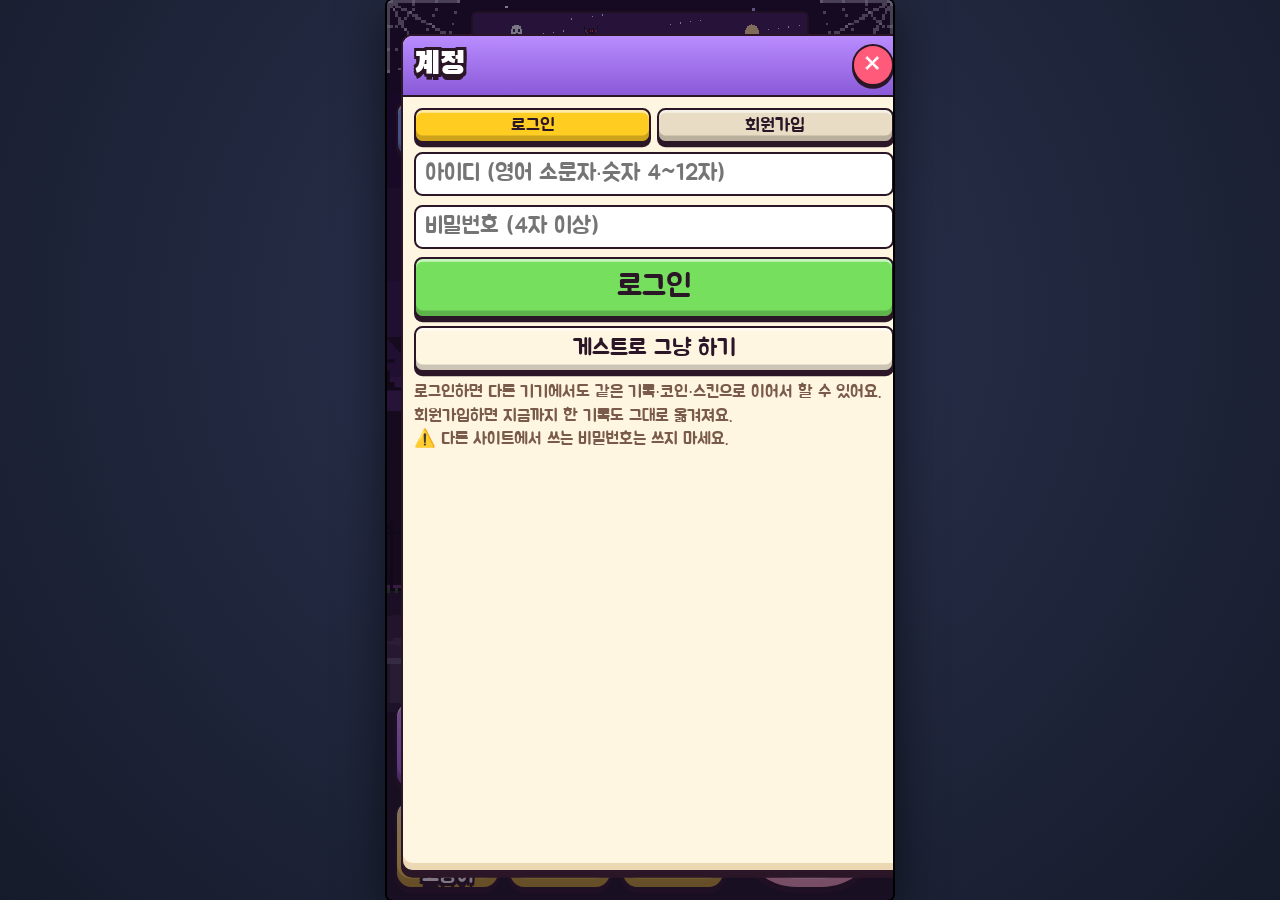
==== commit 367b6c2a: "스킬 탭: 각성을 해당 스킬 바로 아래에 크게 표시(폭풍→낙화참, 대포 발사→대포 각성) Co-Authored-By: Claude Opus 5.5 <noreply@anthropic" ====
--- a/CatJump.html
+++ b/CatJump.html
@@ -310,7 +310,7 @@
 <script>
 (function(){
 'use strict';
-const APP_VER='2026-10-22-2150';
+const APP_VER='2026-10-22-2200';
 const W=180;let H=320;
 const LX=16,RX=164,MX=90,FPX=24,CH=132,SEG=160,GRAV=820,CLING=10,GROUND_Y=-13;const CAT_SC=.8;
 let S=2;const sn=v=>Math.round(v*S)/S;
@@ -2644,7 +2644,10 @@
 function slotBar(){const sl=save.slots||[null,null];return '<div class="row">'+[0,1].map(i=>{const id=sl[i],sk=id&&SKILLS[id];return '<div class="card" style="flex:1;padding:calc(var(--u)*3)"><div class="big-n">'+(i?'R':'E')+'</div><div style="font-size:calc(var(--u)*16)">'+(sk?sk.e:'➖')+'</div><div class="n">'+(sk?sk.n:'빈 칸')+'</div>'+(sk?'<button class="gb sm cream" data-act="unslot" data-arg="'+i+'">빼기</button>':'')+'</div>';}).join('')+'</div>';}
 function skillsHTML(){return Object.keys(SKILLS).map(id=>{const sk=SKILLS[id],o=ownSkill(id),sl=save.slots||[null,null];
  return '<div class="li'+(o?'':' locked')+'"><span class="em">'+sk.e+'</span><div class="tx"><b>'+sk.n+(o?'':' 🔒')+'</b><small>'+sk.d+' · 쿨타임 '+skillCd(id)+'초'+(o?'':' · 얻는 법: '+(typeof sk.how==='function'?sk.how():sk.how))+'</small></div>'+
-  (o?'<button class="gb sm'+(sl[0]===id?' green':' cream')+'" data-act="slot" data-arg="'+id+':0">E</button><button class="gb sm'+(sl[1]===id?' green':' cream')+'" data-act="slot" data-arg="'+id+':1">R</button>':'')+'</div>';}).join('')+awakenHTML();}
+  (o?'<button class="gb sm'+(sl[0]===id?' green':' cream')+'" data-act="slot" data-arg="'+id+':0">E</button><button class="gb sm'+(sl[1]===id?' green':' cream')+'" data-act="slot" data-arg="'+id+':1">R</button>':'')+'</div>'+awWrap(id);}).join('');}
+function awWrap(id){const h=id==='blast'?nakwhaHTML():id==='rocket'?rocketAwHTML():'';if(!h)return'';const sk=SKILLS[id],aw=id==='blast'?['🌸','낙화참',!!save.blastAwake]:['🔥','대포 각성',!!save.rocketAwake];
+ return '<div style="margin:calc(var(--u)*-1) 0 calc(var(--u)*4) calc(var(--u)*6);padding:calc(var(--u)*2.5);border:var(--o) solid #2a1626;border-top:none;border-radius:0 0 calc(var(--u)*4) calc(var(--u)*4);background:'+(aw[2]?'linear-gradient(180deg,#fff0d0,#ffe08a)':'linear-gradient(180deg,#f3e6ff,#e6d0ff)')+'">'+
+  '<div style="font-family:\'Black Han Sans\',Jua,sans-serif;font-size:calc(var(--u)*9);text-align:center;margin-bottom:calc(var(--u)*2);color:#2a1626">⬇ '+sk.e+' '+sk.n+' 각성 → '+aw[0]+' '+aw[1]+(aw[2]?' ✅':'')+'</div>'+h+'</div>';}
 function skillCd(id){if(id==='blast'&&save.blastAwake)return 12;return id==='rocket'&&save.rocketAwake?25:SKILLS[id].cd;}
 function syncSkills(){if(!save.p1){if(save.coins>=9999)save.coins=0;if(save.gems>=9999)save.gems=0;save.p1=1;persist();}if(save.best>=100000){save.best=22000;persist();}if((save.best>=2500||save.skillBlast)&&!ownSkill('blast')){save.skillBlast=true;giveSkill('blast');}if(!save.slots)save.slots=[null,null];let ch=false;for(const id of save.skills||[]){if(!save.slots.includes(id)){const e=save.slots.indexOf(null);if(e>=0){save.slots[e]=id;ch=true;}}}if(ch)persist();checkRocket();}
 function nakwhaHTML(){if(!ownSkill('blast'))return'';const sk='<div class="li" style="background:#2a1a2a;color:#fff"><span class="em">🎬</span><div class="tx"><b>낙화참 컷씬 건너뛰기</b><small style="color:#e8c8e8">'+(save.skipCut?'켜짐: 바로 베고 터져요':'꺼짐: 웅장한 컷씬이 나와요')+'</small></div><button class="gb sm '+(save.skipCut?'green':'cream')+'" data-act="skipCut">'+(save.skipCut?'켜짐':'꺼짐')+'</button></div>';
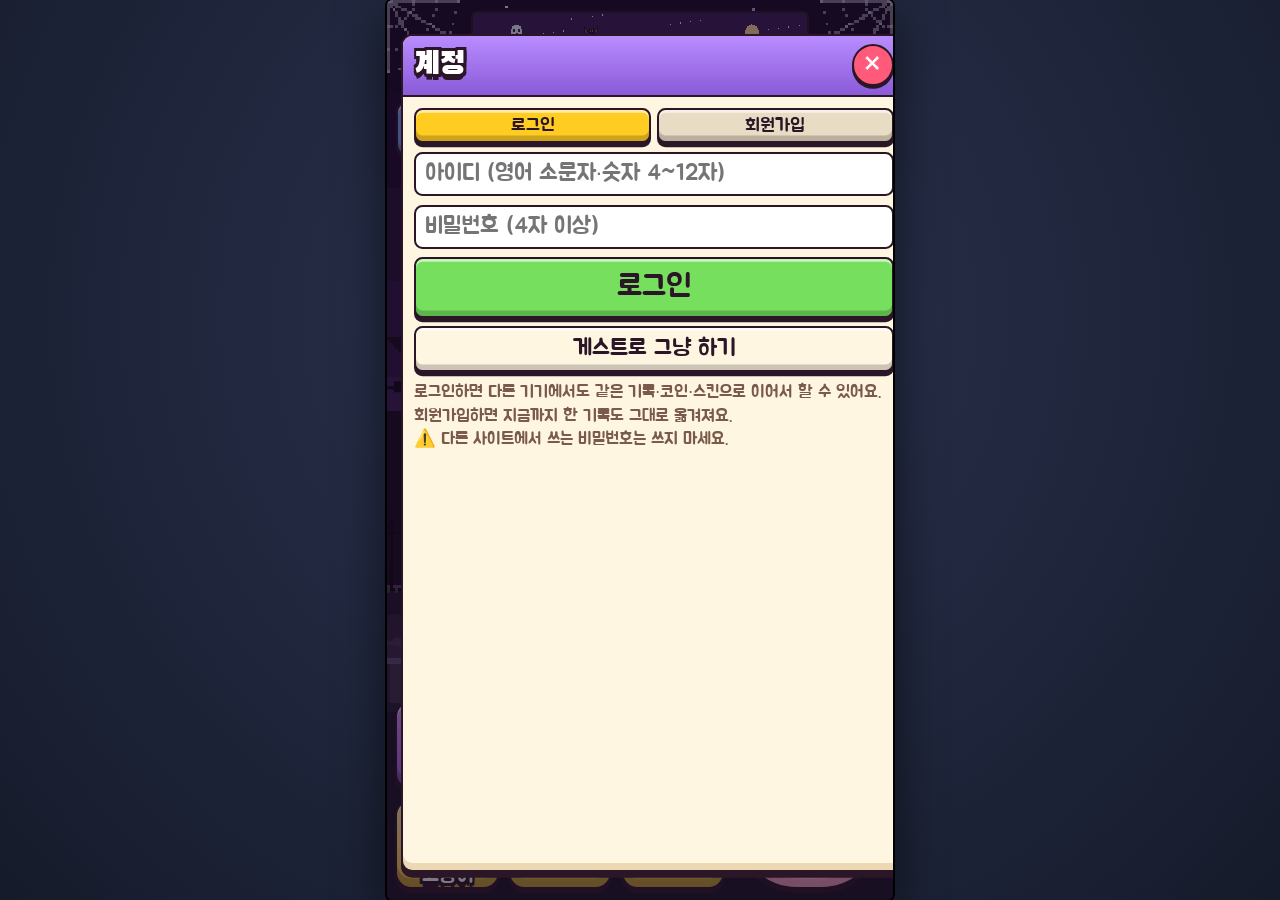
==== commit 4aaa5505: "🤝 거래 시스템: 코인·보석·고양이·스킬 교환(친구/접속자에게 신청, 양쪽 수락 시 교환) Co-Authored-By: Claude Opus 5.5 <noreply@anthropi" ====
--- a/CatJump.html
+++ b/CatJump.html
@@ -110,6 +110,7 @@
 .skb{position:absolute;right:calc(var(--u)*5);width:calc(var(--u)*22);height:calc(var(--u)*22);border-radius:50%;pointer-events:auto;display:none;align-items:center;justify-content:center;padding:0;font-family:'Black Han Sans','Jua',sans-serif;font-size:calc(var(--u)*10);color:#fff;border:var(--o) solid var(--ink);box-shadow:0 0 calc(var(--u)*4) rgba(255,255,255,.5),0 var(--o) 0 var(--ink);background:radial-gradient(circle at 40% 35%,#8ab8ff,#2a4ad8);}
 .tagbtn{position:absolute;bottom:calc(var(--u)*8);width:calc(var(--u)*26);height:calc(var(--u)*26);border-radius:50%;pointer-events:auto;display:none;align-items:center;justify-content:center;padding:0;font-size:calc(var(--u)*12);color:#fff;background:rgba(40,50,90,.8);border:var(--o) solid var(--ink);box-shadow:0 var(--o) 0 var(--ink);}
 #tagL{left:calc(var(--u)*5);}#tagR{left:calc(var(--u)*34);}#tagJ{right:calc(var(--u)*5);background:rgba(90,60,120,.85);}
+.trI{display:inline-flex;align-items:center;gap:3px;background:#fff;border:var(--o) solid #2a1626;border-radius:calc(var(--u)*3);padding:calc(var(--u)*1) calc(var(--u)*2.5);font-size:calc(var(--u)*6)}.trI img{width:calc(var(--u)*10);height:calc(var(--u)*10);image-rendering:pixelated}.trI small{color:#a86a2a}
 .skb.aw.nk{background:radial-gradient(circle at 40% 35%,#ffe0f0,#c81a5a);box-shadow:0 0 calc(var(--u)*6) #ff8ac8,0 var(--o) 0 var(--ink);}
 .skb.aw{background:radial-gradient(circle at 40% 35%,#fff6a0,#2a4ad8);box-shadow:0 0 calc(var(--u)*6) #ffe14a,0 var(--o) 0 var(--ink);}
 .skb.rk{background:radial-gradient(circle at 40% 35%,#ff9a6a,#c8201a);}
@@ -310,7 +311,7 @@
 <script>
 (function(){
 'use strict';
-const APP_VER='2026-10-22-2200';
+const APP_VER='2026-10-23-0900';
 const W=180;let H=320;
 const LX=16,RX=164,MX=90,FPX=24,CH=132,SEG=160,GRAV=820,CLING=10,GROUND_Y=-13;const CAT_SC=.8;
 let S=2;const sn=v=>Math.round(v*S)/S;
@@ -623,7 +624,7 @@
  const z=$('zone');z.innerHTML='🎉 '+b.ms+'m 달성!<br><span style="font-size:58%;color:#fff">특별 고양이 「'+b.name+'」 획득!</span>';z.style.display='block';zoneT=3.2;
  const f=FX[b.fx];for(let k=0;k<70;k++){const a=Math.random()*Math.PI*2,s=40+Math.random()*120;parts.push({x:cat.x,y:cat.y,vx:Math.cos(a)*s,vy:Math.sin(a)*s-40,life:1.2,max:1.2,col:(f?f.c:['#ffe14a'])[k%(f?f.c.length:1)],sz:2,g:120});}
  sfx('buy');setTimeout(()=>sfx('gem'),250);vib(80);}
-function grantPast(){if(save.best>=100000){save.best=22000;persist();}if(save.best>=2500&&!save.skillBlast){save.skillBlast=true;persist();}if(save.skillBlast&&!ownSkill('blast'))giveSkill('blast');const got=[];for(const b of MS_BREEDS())if(save.best>=b.ms&&!save.breeds.includes(b.id)){save.breeds.push(b.id);got.push(b.name);}if(got.length){persist();setTimeout(()=>toast('🎁 기록 보상 고양이 '+got.length+'마리 지급!'),600);}}
+function grantPast(){if(save.best>=100000){save.best=22000;persist();}if(save.best>=2500&&!save.skillBlast){save.skillBlast=true;persist();}if(save.skillBlast&&!ownSkill('blast')&&!skGone('blast'))giveSkill('blast');const got=[];for(const b of MS_BREEDS())if(save.best>=b.ms&&!save.breeds.includes(b.id)){save.breeds.push(b.id);got.push(b.name);}if(got.length){persist();setTimeout(()=>toast('🎁 기록 보상 고양이 '+got.length+'마리 지급!'),600);}}
 function overBadge(){const t=[];if(newBest)t.push('🎉 신기록!');if(runUnlocks.length)t.push('🐱 새 고양이: '+runUnlocks.join(', '));const e=$('onew');e.innerHTML=t.join('<br>');e.style.display=t.length?'block':'none';}
 /* ================= 챔피언 캣 (레이싱 1·2·3등 전용, 어드민 지급) ================= */
 function champFur(p,x,y,h,br){const k=p.k,m=(a,n)=>((Math.floor(a)%n)+n)%n,MON=window.__champMon;
@@ -1462,7 +1463,7 @@
  meteorTick(dt);hz=hz.filter(h=>!h.dead);
  if(mode==='versus')vsTick(dt);
  if(EV&&EV.kind==='tag')tagRun(dt);
- {const br=BREED[save.breed];if(br.fx&&c.mode!=='dead')fxEmit(c.x,c.y,br,dt);if(runFloor>=2500&&!ownSkill('blast')&&mode!=='boss'){save.skillBlast=true;giveSkill('blast');const z=$('zone');z.innerHTML='💥 2500m 달성!<br><span style="font-size:55%">폭풍 스킬 획득! E키 또는 💥 버튼</span>';z.style.display='block';zoneT=3.5;sfx('buy');vib(100);}if(mode!=='boss'){for(const b of MS_BREEDS())if(runFloor>=b.ms&&!save.breeds.includes(b.id)){unlockMS(b);break;}}}
+ {const br=BREED[save.breed];if(br.fx&&c.mode!=='dead')fxEmit(c.x,c.y,br,dt);if(runFloor>=2500&&!ownSkill('blast')&&!skGone('blast')&&mode!=='boss'){save.skillBlast=true;giveSkill('blast');const z=$('zone');z.innerHTML='💥 2500m 달성!<br><span style="font-size:55%">폭풍 스킬 획득! E키 또는 💥 버튼</span>';z.style.display='block';zoneT=3.5;sfx('buy');vib(100);}if(mode!=='boss'){for(const b of MS_BREEDS())if(runFloor>=b.ms&&!save.breeds.includes(b.id)){unlockMS(b);break;}}}
  if(save.breed==='golden'&&Math.random()<dt*8)parts.push({x:c.x+rnd(-9,9),y:c.y+rnd(-10,8),vx:0,vy:-8,life:.5,max:.5,col:'#fff6a0',sz:1,g:0});
 }
 function updateDying(dt){
@@ -1825,7 +1826,8 @@
  let p=eq?'장착 중':o?'장착하기':it.secret?'🔒 비밀 조건':it.ms?'🔒 '+fmt(it.ms)+'m 달성':ICH(it.cur)+fmt(it.price);
  return '<button class="card'+(eq?' eq':'')+(o?'':' lock')+'" data-act="item" data-arg="'+kind+':'+it.id+'">'+(it.limited?'<span class="tag">한정</span>':it.ms?'<span class="tag" style="background:linear-gradient(90deg,#ff5a6a,#ffe14a,#4ab0ff,#9a6aff)">'+fmt(it.ms)+'m</span>':'')+'<img class="cs" src="'+img+'" alt=""><div class="n">'+(it.secret&&!o?'???':it.name)+'</div><div class="p">'+p+'</div></button>';}
 function heroHTML(){const b=BREED[save.breed],o=OUTFIT[save.outfit];return '<div class="hero"><img src="'+catURL('sit',0,save.breed,save.outfit)+'" alt=""><div><div class="nm">'+b.name+(o.id!=='none'?' · '+o.name:'')+'</div><div class="ds">'+b.desc+'</div></div></div>';}
-const PANELS={
+let PANELS_EXTRA_TRADE=null;
+const PANELS={trade:()=>PANELS_EXTRA_TRADE?PANELS_EXTRA_TRADE():['🤝 거래',''],
  notice(){save.noticeSeen=1;persist();return['공지사항',
   '<div class="li"><span class="em">🎃</span><div class="tx"><b>할로윈 업데이트</b><small>메인 화면의 할로윈 이벤트에서 할로윈 모드를 시작하면 사탕을 모아 한정 스킨을 살 수 있어요.</small></div></div>'+
   '<div class="li"><span class="em">🐾</span><div class="tx"><b>더블 점프</b><small>공중에서 한 번 더 누르면 빙글 돌며 한 번 더 뛰어요.</small></div></div>'+
@@ -2000,6 +2002,78 @@
 let lobbyLast='';
 function lobbyUpdate(extra){if(!ROOM)return;const o=Object.assign(myInfo(),extra||{});const k=JSON.stringify(o);if(k===lobbyLast&&!extra)return;lobbyLast=k;ROOM.presence(o).catch(()=>{});}
 function softRerender(){const now=Date.now();if(now-lobbyRR<500)return;lobbyRR=now;if(curPanel==='online'&&onlineTab!=='rank'&&$('modal').classList.contains('on')){const inp=$('fcIn'),rc=$('rcIn'),a=inp&&inp.value,b=rc&&rc.value;rerender();if($('fcIn')&&a)$('fcIn').value=a;if($('rcIn')&&b)$('rcIn').value=b;}}
+/* ================= 🤝 거래 ================= */
+let TR=null,trReq=null,trSeen={},trTimer=null,trLast='';
+const TR_EMPTY=()=>({c:0,g:0,cats:[],sk:[]});
+const trCatOK=id=>{const b=BREED[id];return b&&b.price>0&&!b.ms&&!b.secret&&!b.champ&&!b.hidden;};
+function trMyCats(){return (save.breeds||[]).filter(trCatOK);}
+function trMySk(){return (save.skills||[]).filter(id=>SKILLS[id]);}
+function trOff(d,side){const o=(d&&d['o'+side])||{};return{c:Math.max(0,Math.floor(Number(o.c)||0)),g:Math.max(0,Math.floor(Number(o.g)||0)),cats:Array.isArray(o.cats)?o.cats.filter(trCatOK):[],sk:Array.isArray(o.sk)?o.sk.filter(id=>SKILLS[id]):[]};}
+function trHash(d){return JSON.stringify([trOff(d,'a'),trOff(d,'b')]);}
+const trOther=()=>TR&&TR.me==='a'?'b':'a';
+function trMe(){return{fc:save.fcode,nick:(save.nick||'냥이').slice(0,10),id:evId(),own:{cats:trMyCats(),sk:trMySk()}};}
+function trStart(id,me){TR={id,me,d:null,busy:false};trLast='';clearInterval(trTimer);trTimer=setInterval(trPoll,900);trPoll();openPanel('trade');}
+function trStop(){clearInterval(trTimer);trTimer=null;TR=null;}
+async function trPoll(){if(!TR||!FB||TR.busy)return;TR.busy=true;try{const d=await fbReq('trades/'+TR.id,'GET');if(!TR)return;TR.d=d;
+  if(!d){trStop();toast('거래가 없어졌어요');if(curPanel==='trade')closePanelSafe();return;}
+  if(d.st==='open'&&d.acc&&d.acc.a&&d.acc.a===d.acc.b&&d.acc.a===trHash(d)&&!(save.trDone||{})[TR.id])trExec(d);
+  if(d.st==='open'&&d.done&&d.done.a&&d.done.b)fbReq('trades/'+TR.id+'/st','PUT','done').catch(()=>{});
+  const k=JSON.stringify(d);if(k!==trLast){trLast=k;if(curPanel==='trade')rerender();}}catch(e){}finally{if(TR)TR.busy=false;}}
+function closePanelSafe(){try{curPanel=null;show(state==='home'?'home':null);refreshHome();}catch(e){}}
+function trExec(d){const me=TR.me,ot=trOther(),mine=trOff(d,me),his=trOff(d,ot);
+ if(save.coins<mine.c||save.gems<mine.g||mine.cats.some(id=>!save.breeds.includes(id))||mine.sk.some(id=>!ownSkill(id))){fbReq('trades/'+TR.id+'/st','PUT','cancel').catch(()=>{});toast('내 물건이 부족해서 거래가 취소됐어요');return;}
+ save.trDone=save.trDone||{};save.trDone[TR.id]=1;
+ save.coins-=mine.c;save.gems-=mine.g;
+ for(const id of mine.cats){save.breeds=save.breeds.filter(x=>x!==id);if(save.breed===id)save.breed='cheese';}
+ for(const id of mine.sk){save.skills=(save.skills||[]).filter(x=>x!==id);if(save.slots)save.slots=save.slots.map(x=>x===id?null:x);save.skGone=save.skGone||{};save.skGone[id]=1;if(id==='blast')save.blastAwake=false;if(id==='rocket')save.rocketAwake=false;}
+ save.coins+=his.c;save.gems+=his.g;
+ for(const id of his.cats)if(!save.breeds.includes(id))save.breeds.push(id);
+ for(const id of his.sk){if(save.skGone)delete save.skGone[id];giveSkill(id);}
+ persist();skillShown='';refreshHome();fbReq('trades/'+TR.id+'/done/'+me,'PUT',1).catch(()=>{});
+ sfx('buy');vib([60,40,120]);toast('🤝 거래 완료!');
+ const el=$('crown');if(el){el.style.setProperty('--rc','#6ae06a');el.innerHTML='<div class="cr-rays"></div><div class="cr-box"><div class="cr-top">🤝 거래 완료!</div><div class="cr-nick" style="font-size:calc(var(--u)*7.5)">받은 것: '+trList(his)+'</div></div>'+Array.from({length:40},(_,i)=>'<i class="cf" style="left:'+(Math.random()*100)+'%;background:'+['#6ae06a','#ffe14a','#4ab0ff','#ffffff'][i%4]+';animation-delay:'+(Math.random()*.6)+'s"></i>').join('');el.classList.remove('on');void el.offsetWidth;el.classList.add('on');clearTimeout(el._t);el._t=setTimeout(()=>el.classList.remove('on'),3800);}}
+function trList(o){const a=[];if(o.c)a.push('🪙'+fmt(o.c));if(o.g)a.push('💎'+fmt(o.g));for(const id of o.cats)a.push('🐱'+BREED[id].name);for(const id of o.sk)a.push(SKILLS[id].e+SKILLS[id].n);return a.length?esc(a.join(' · ')):'없음';}
+async function trPutMine(o){if(!TR||!TR.d||TR.d.st!=='open')return;TR.d['o'+TR.me]=o;if(TR.d.acc)TR.d.acc=null;trLast='';rerender();try{await fbReq('trades/'+TR.id+'/o'+TR.me,'PUT',o);await fbReq('trades/'+TR.id+'/acc','DELETE');}catch(e){}}
+function trBox(title,o,acc,isMe,oth){const items=[];
+ if(o.c)items.push('<span class="trI">🪙 '+fmt(o.c)+'</span>');if(o.g)items.push('<span class="trI">💎 '+fmt(o.g)+'</span>');
+ for(const id of o.cats)items.push('<span class="trI"><img src="'+headURL(id,'none')+'" alt="">'+esc(BREED[id].name)+(!isMe&&save.breeds.includes(id)?' <small>(이미 있음)</small>':'')+(isMe&&oth&&oth.own&&(oth.own.cats||[]).includes(id)?' <small>(상대 이미 있음)</small>':'')+'</span>');
+ for(const id of o.sk)items.push('<span class="trI">'+SKILLS[id].e+' '+esc(SKILLS[id].n)+(!isMe&&ownSkill(id)?' <small>(이미 있음)</small>':'')+'</span>');
+ return '<div class="panel" style="padding:calc(var(--u)*3);margin-bottom:calc(var(--u)*3);'+(acc?'background:#dff6d8;border-color:#2a9a2a':'')+'"><div class="note" style="margin:0 0 4px"><b>'+title+'</b>'+(acc?' <b style="color:#2a9a2a">✅ 수락</b>':'')+'</div><div style="display:flex;flex-wrap:wrap;gap:calc(var(--u)*2)">'+(items.join('')||'<span class="note" style="margin:0">아직 아무것도 안 올렸어요</span>')+'</div></div>';}
+PANELS_EXTRA_TRADE=function(){if(!TR)return['🤝 거래','<div class="note">거래가 끝났어요.</div>'];const d=TR.d;
+ if(!d)return['🤝 거래','<div class="note">거래방에 연결하는 중…</div>'];
+ const me=TR.me,ot=trOther(),oi=d[ot]||null,on=oi&&oi.nick?esc(oi.nick):'상대';
+ if(d.st==='cancel'){return['🤝 거래','<div class="li" style="background:#ffd8d8"><span class="em">❌</span><div class="tx"><b>거래가 취소됐어요</b></div></div><button class="gb green" data-act="trClose" style="width:100%">닫기</button>'];}
+ if(d.st==='done'||(save.trDone||{})[TR.id]){const his=trOff(d,ot),mine=trOff(d,me);return['🤝 거래 완료!','<div class="li" style="background:#dff6d8"><span class="em">🎉</span><div class="tx"><b>'+on+'님과 거래 완료!</b><small>받은 것: '+trList(his)+'<br>준 것: '+trList(mine)+'</small></div></div><button class="gb green" data-act="trClose" style="width:100%">닫기</button>'];}
+ if(d.st==='wait')return['🤝 거래','<div class="li"><span class="em">⏳</span><div class="tx"><b>'+esc(d.bn||'상대')+'님이 수락하기를 기다리는 중…</b><small>상대가 거래 요청을 수락하면 거래방이 열려요</small></div></div><button class="gb cream" data-act="trCancel" style="width:100%">요청 취소</button>'];
+ const mo=trOff(d,me),ho=trOff(d,ot),acc=d.acc||{},myAcc=acc[me]===trHash(d),hisAcc=acc[ot]===trHash(d);
+ const cats=trMyCats(),sks=trMySk();
+ let h='<div class="note" style="text-align:center">🤝 <b>'+esc((save.nick||'나').slice(0,10))+'</b> ⇄ <b>'+on+'</b> · 둘 다 수락하면 바로 교환돼요</div>'+
+  trBox('📦 '+on+'님이 줄 것',ho,hisAcc,false)+trBox('🎁 내가 줄 것',mo,myAcc,true,oi)+
+  '<div class="note">🪙 코인 (보유 '+fmt(save.coins)+')</div><div class="row" style="gap:calc(var(--u)*1.5);flex-wrap:wrap">'+[-1000,-100,100,1000].map(v=>'<button class="gb sm '+(v<0?'cream':'orange')+'" data-act="trC" data-arg="'+v+'">'+(v>0?'+':'')+v+'</button>').join('')+'<button class="gb sm cream" data-act="trC" data-arg="0">0</button></div>'+
+  '<div class="note">💎 보석 (보유 '+fmt(save.gems)+')</div><div class="row" style="gap:calc(var(--u)*1.5);flex-wrap:wrap">'+[-10,-1,1,10].map(v=>'<button class="gb sm '+(v<0?'cream':'blue')+'" data-act="trG" data-arg="'+v+'">'+(v>0?'+':'')+v+'</button>').join('')+'<button class="gb sm cream" data-act="trG" data-arg="0">0</button></div>'+
+  '<div class="note">🐱 고양이 넣기 (누르면 넣기/빼기 · 기록 보상·챔피언·비밀 고양이는 거래 불가)</div><div style="display:flex;flex-wrap:wrap;gap:calc(var(--u)*2)">'+(cats.length?cats.map(id=>{const inO=mo.cats.includes(id);return '<button class="gb sm '+(inO?'green':'cream')+'" data-act="trCat" data-arg="'+id+'" style="display:flex;align-items:center;gap:3px"><img src="'+headURL(id,'none')+'" alt="" style="width:calc(var(--u)*10);height:calc(var(--u)*10);image-rendering:pixelated">'+esc(BREED[id].name)+(inO?' ✔':'')+'</button>';}).join(''):'<span class="note" style="margin:0">거래할 수 있는 고양이가 없어요</span>')+'</div>'+
+  '<div class="note">✨ 스킬 넣기 (주면 내 스킬과 그 각성이 사라져요)</div><div style="display:flex;flex-wrap:wrap;gap:calc(var(--u)*2)">'+(sks.length?sks.map(id=>{const inO=mo.sk.includes(id);return '<button class="gb sm '+(inO?'green':'cream')+'" data-act="trSk" data-arg="'+id+'">'+SKILLS[id].e+' '+esc(SKILLS[id].n)+(inO?' ✔':'')+'</button>';}).join(''):'<span class="note" style="margin:0">스킬이 없어요</span>')+'</div>'+
+  '<div class="row" style="margin-top:calc(var(--u)*4)"><button class="gb '+(myAcc?'cream':'green')+'" data-act="trAcc" style="flex:2">'+(myAcc?'수락 취소':'✅ 수락')+'</button><button class="gb pink" data-act="trCancel" style="flex:1">거래 취소</button></div>'+
+  '<div class="note" style="text-align:center">'+(myAcc&&hisAcc?'교환 중…':myAcc?on+'님의 수락을 기다리는 중…':hisAcc?on+'님이 수락했어요! 내용 확인하고 수락하세요':'물건을 바꾸면 수락이 풀려요')+'</div>';
+ return['🤝 거래',h];};
+Object.assign(ACT,{
+ trInv:async fc=>{if(!FB)return toast('온라인 연결이 필요해요');if(TR)return toast('이미 거래 중이에요');const p=lobbyPeersList.find(x=>x.presence.fc===fc);const id='tr'+Date.now().toString(36)+mkCode(4).toLowerCase();
+  const d={a:trMe(),bf:fc,bn:p?String(p.presence.nick||'상대').slice(0,10):'상대',oa:TR_EMPTY(),ob:TR_EMPTY(),st:'wait',t:{'.sv':'timestamp'}};
+  try{await fbReq('trades/'+id,'PUT',d);await fbReq('tradeReq/'+fbKey(fc),'PUT',{id,from:save.fcode,nick:(save.nick||'냥이').slice(0,10),t:{'.sv':'timestamp'}});sfx('click');toast('🤝 거래 요청을 보냈어요');trStart(id,'a');}catch(e){toast('실패');}},
+ trYes:async()=>{const r=trReq;trReq=null;if(!r)return;try{const d=await fbReq('trades/'+r.id,'GET');if(!d||d.st!=='wait'){toast('이미 취소된 요청이에요');rerender();return;}await fbReq('trades/'+r.id+'/b','PUT',trMe());await fbReq('trades/'+r.id+'/st','PUT','open');await fbReq('tradeReq/'+fbKey(save.fcode),'DELETE');sfx('zone');trStart(r.id,'b');}catch(e){toast('실패');}},
+ trNo:()=>{const r=trReq;trReq=null;if(r){fbReq('trades/'+r.id+'/st','PUT','cancel').catch(()=>{});fbReq('tradeReq/'+fbKey(save.fcode),'DELETE').catch(()=>{});}rerender();},
+ trCancel:()=>{if(TR){fbReq('trades/'+TR.id+'/st','PUT','cancel').catch(()=>{});if(TR.d&&TR.d.bf)fbReq('tradeReq/'+fbKey(TR.d.bf),'DELETE').catch(()=>{});}trStop();sfx('click');closePanelSafe();toast('거래를 취소했어요');},
+ trClose:()=>{trStop();closePanelSafe();},
+ trOpen:()=>{if(TR)openPanel('trade');},
+ trC:a=>{if(!TR||!TR.d)return;const o=trOff(TR.d,TR.me),v=+a;o.c=v===0?0:Math.min(save.coins,Math.max(0,o.c+v));sfx('click');trPutMine(o);},
+ trG:a=>{if(!TR||!TR.d)return;const o=trOff(TR.d,TR.me),v=+a;o.g=v===0?0:Math.min(save.gems,Math.max(0,o.g+v));sfx('click');trPutMine(o);},
+ trCat:id=>{if(!TR||!TR.d||!trCatOK(id)||!save.breeds.includes(id))return;const o=trOff(TR.d,TR.me);o.cats=o.cats.includes(id)?o.cats.filter(x=>x!==id):o.cats.concat([id]);sfx('click');trPutMine(o);},
+ trSk:id=>{if(!TR||!TR.d||!ownSkill(id))return;const o=trOff(TR.d,TR.me);o.sk=o.sk.includes(id)?o.sk.filter(x=>x!==id):o.sk.concat([id]);sfx('click');trPutMine(o);},
+ trAcc:()=>{if(!TR||!TR.d||TR.d.st!=='open')return;const h=trHash(TR.d),acc=TR.d.acc||{};const mine=acc[TR.me]===h;TR.d.acc=Object.assign({},acc,{[TR.me]:mine?null:h});trLast='';rerender();sfx(mine?'click':'buy');fbReq('trades/'+TR.id+'/acc/'+TR.me,mine?'DELETE':'PUT',mine?undefined:h).then(()=>trPoll()).catch(()=>{});}
+});
+async function trReqTick(){if(!FB||TR)return;try{const r=await fbReq('tradeReq/'+fbKey(save.fcode),'GET');if(!r||!r.id){if(trReq){trReq=null;if(curPanel==='online')rerender();}return;}
+ if(Math.abs(svNow()-(Number(r.t)||0))>90000)return;if(trSeen[r.id])return;trSeen[r.id]=1;trReq={id:r.id,nick:String(r.nick||'친구').slice(0,10)};sfx('zone');vib(80);
+ if(state==='home'&&(!curPanel||curPanel==='online')){onlineTab='friend';openPanel('online');}else toast('🤝 '+trReq.nick+'님이 거래를 신청했어요 (온라인 → 친구 탭)');}catch(e){}}
 function showInvite(p,room){invPending={room,nick:String(p.presence.nick||'친구').slice(0,10)};
  if(state!=='home'){toast('⚔️ '+invPending.nick+'님이 대결을 신청했어요 (홈에서 확인)');return;}
  onlineTab='vs';openPanel('online');sfx('zone');}
@@ -2119,7 +2193,7 @@
 let lockMsgShown=null;
 async function lockTick(){if(!FB)return;try{const l=await fbReq('gameLock','GET');const on=!!(l&&l.on),m=l&&l.msg||'';if(on!==LOCKED||m!==lockMsgShown){lockMsgShown=m;setLock(on,m);}}catch(e){}}
 let evTF=false,ovAt=0;async function evTick(){if(!FB||evTF)return;if(['play','dying','spect','vscount','evcount','tag'].includes(state)&&Math.random()<.5)return;evTF=true;setTimeout(()=>{evTF=false;},8000);lockTick();if(Date.now()-ovAt>30000){ovAt=Date.now();applyOverride();}try{
- const[bn,rc0,aw0,se0]=await Promise.all([fbReq('eventBanner','GET'),fbReq('champRecall','GET'),fbReq('award/'+evId(),'GET'),fbReq('season','GET')]);evTF=false;seasonApply(se0);titlesSync();if((typeof bn==='string'?bn:'')!==evBanner){evBanner=typeof bn==='string'?bn:'';try{localStorage.setItem('nyangjump_evbanner',evBanner);}catch(x){}if(state==='home')refreshHome();}
+ const[bn,rc0,aw0,se0]=await Promise.all([fbReq('eventBanner','GET'),fbReq('champRecall','GET'),fbReq('award/'+evId(),'GET'),fbReq('season','GET')]);evTF=false;seasonApply(se0);titlesSync();trReqTick();if((typeof bn==='string'?bn:'')!==evBanner){evBanner=typeof bn==='string'?bn:'';try{localStorage.setItem('nyangjump_evbanner',evBanner);}catch(x){}if(state==='home')refreshHome();}
  const rc=rc0;if(rc){const mine=rc.ids&&rc.ids[fbKey(evId())];if((rc.all&&(!save.champRecallSeen||save.champRecallSeen<rc.t))||(mine&&save.champRecallSeenId!==mine)){if(rc.all)save.champRecallSeen=rc.t;if(mine)save.champRecallSeenId=mine;if(save.breeds.includes('champion')){save.breeds=save.breeds.filter(x=>x!=='champion');if(save.breed==='champion')save.breed='cheese';persist();toast('🧹 챔피언 캣이 회수됐어요');if(state==='home')refreshHome();}}}
  const aw=aw0;if(aw&&aw.t&&awardSeen[evId()]!==aw.t){awardSeen[evId()]=aw.t;if(!save.breeds.includes('champion')){save.breeds.push('champion');}save.breed='champion';persist();showChampWin(Math.min(3,Math.max(1,aw.rank||1)));}
  }catch(x){}}
@@ -2252,9 +2326,10 @@
   const fr=save.friends.slice().sort((a,b)=>(online.has(b.code)-online.has(a.code))||((b.best||0)-(a.best||0)));
   h='<div class="li"><span class="em">🪪</span><div class="tx"><b>내 친구 코드 <span class="big-n" style="color:#8a5ad8">'+save.fcode+'</span></b><small>친구에게 알려주면 나를 추가할 수 있어요</small></div></div>'+
    '<div class="li"><span class="em">➕</span><div class="tx"><input class="inp" id="fcIn" maxlength="6" placeholder="친구 코드 6자리" autocapitalize="characters"></div><button class="gb sm green" data-act="fadd">추가</button></div>'+
+   (TR?'<div class="li" style="background:#d8f0ff"><span class="em">🤝</span><div class="tx"><b>진행 중인 거래가 있어요</b></div><button class="gb sm green" data-act="trOpen">돌아가기</button></div>':'')+(trReq?'<div class="li" style="background:#d8f0ff"><span class="em">🤝</span><div class="tx"><b>'+esc(trReq.nick)+'님의 거래 신청!</b><small>수락하면 거래방이 열려요</small></div><button class="gb sm green" data-act="trYes">수락</button><button class="gb sm cream" data-act="trNo">거절</button></div>':'')+
    '<div class="note">친구 '+fr.length+'명 · 친구 랭킹</div>'+
-   (fr.length?fr.map((f,i)=>{const on=online.has(f.code);return '<div class="li"><span class="em">'+(on?'🟢':'⚪')+'</span><div class="tx"><b>'+(i+1)+'. '+esc(f.nick||'친구')+'</b><small>최고 '+fmt(f.best||0)+'m · 코드 '+esc(f.code)+(on?' · 접속 중':'')+'</small></div>'+(on?'<button class="gb sm purple" data-act="finv" data-arg="'+esc(f.code)+'">⚔️ 대결</button>':'')+'<button class="gb sm cream" data-act="fdel" data-arg="'+esc(f.code)+'">✕</button></div>';}).join(''):'<div class="note" style="text-align:center">아직 친구가 없어요. 코드를 입력하거나 아래 접속 중인 사람을 추가해 보세요.</div>')+
-   (lobbyPeersList.filter(p=>!save.friends.some(f=>f.code===p.presence.fc)&&p.presence.fc!==save.fcode).length?'<div class="note">지금 접속 중인 사람</div>'+lobbyPeersList.filter(p=>!save.friends.some(f=>f.code===p.presence.fc)&&p.presence.fc!==save.fcode).map(p=>'<div class="li"><img src="'+headURL(safeB(p.presence.breed),safeO(p.presence.outfit))+'" alt="" style="width:calc(var(--u)*18);height:calc(var(--u)*18);image-rendering:pixelated"><div class="tx"><b>'+pNick(p)+'</b><small>최고 '+fmt(Number(p.presence.best)||0)+'m</small></div><button class="gb sm green" data-act="fadd2" data-arg="'+esc(p.presence.fc)+'">친구 추가</button></div>').join(''):'');}
+   (fr.length?fr.map((f,i)=>{const on=online.has(f.code);return '<div class="li"><span class="em">'+(on?'🟢':'⚪')+'</span><div class="tx"><b>'+(i+1)+'. '+esc(f.nick||'친구')+'</b><small>최고 '+fmt(f.best||0)+'m · 코드 '+esc(f.code)+(on?' · 접속 중':'')+'</small></div>'+(on?'<button class="gb sm blue" data-act="trInv" data-arg="'+esc(f.code)+'">🤝</button><button class="gb sm purple" data-act="finv" data-arg="'+esc(f.code)+'">⚔️ 대결</button>':'')+'<button class="gb sm cream" data-act="fdel" data-arg="'+esc(f.code)+'">✕</button></div>';}).join(''):'<div class="note" style="text-align:center">아직 친구가 없어요. 코드를 입력하거나 아래 접속 중인 사람을 추가해 보세요.</div>')+
+   (lobbyPeersList.filter(p=>!save.friends.some(f=>f.code===p.presence.fc)&&p.presence.fc!==save.fcode).length?'<div class="note">지금 접속 중인 사람</div>'+lobbyPeersList.filter(p=>!save.friends.some(f=>f.code===p.presence.fc)&&p.presence.fc!==save.fcode).map(p=>'<div class="li"><img src="'+headURL(safeB(p.presence.breed),safeO(p.presence.outfit))+'" alt="" style="width:calc(var(--u)*18);height:calc(var(--u)*18);image-rendering:pixelated"><div class="tx"><b>'+pNick(p)+'</b><small>최고 '+fmt(Number(p.presence.best)||0)+'m</small></div><button class="gb sm blue" data-act="trInv" data-arg="'+esc(p.presence.fc)+'">🤝 거래</button><button class="gb sm green" data-act="fadd2" data-arg="'+esc(p.presence.fc)+'">친구 추가</button></div>').join(''):'');}
  else{
   if(invPending&&!VS)h+='<div class="li" style="background:#ffe08a"><span class="em">⚔️</span><div class="tx"><b>'+esc(invPending.nick)+'님의 대결 신청!</b><small>수락하면 1:1 대결방에 들어가요</small></div><button class="gb sm green" data-act="iacc">수락</button><button class="gb sm cream" data-act="idec">거절</button></div>';
   if(VS){const v=VS,o=v.opp,orb=o&&o.presence.rdy;
@@ -2628,10 +2703,11 @@
 let bossHearts=3,shiftB='shifter',shiftT=0,portalOn=false,portalGo=false,skillCD=0,debris=[],sring=null,skillShown='';
 const SKILLS={blast:{n:'폭풍',e:'💥',cd:12,cls:'',d:'고양이 위아래 25m 안의 장애물을 싹 날려버려요',how:'2500m 달성'},pumpkin:{n:'호박 마법',e:'🎃',cd:40,cls:'pk',d:'5초 동안 모든 장애물이 사라지고 벽이 호박으로! 끝나면 보호막',how:'할로윈 이벤트 🍬250'},
  rocket:{n:'대포 발사',e:'🚀',cd:30,cls:'rk',d:'대포처럼 50m 위로 슝 날아가고 보호막까지!',how:()=>'보스 3종 모두 처치 ('+[0,1,2].filter(i=>save.bossClear[i]).length+'/3) + 최고 기록 3500m ('+fmt(save.best)+'m)'}};
-function checkRocket(){if(!ownSkill('rocket')&&save.bossClear[0]&&save.bossClear[1]&&save.bossClear[2]&&save.best>=3500){giveSkill('rocket');setTimeout(()=>{toast('🚀 전설 스킬 대포 발사 획득! 옷장 → 스킬');sfx('buy');},500);}}
+function checkRocket(){if(!ownSkill('rocket')&&!skGone('rocket')&&save.bossClear[0]&&save.bossClear[1]&&save.bossClear[2]&&save.best>=3500){giveSkill('rocket');setTimeout(()=>{toast('🚀 전설 스킬 대포 발사 획득! 옷장 → 스킬');sfx('buy');},500);}}
 function doRocket(){const c=cat;c.mode='launch';c.vy=-620;c.ty=c.y-(save.rocketAwake?75:50)*FPX;c.side=null;c.shield=true;calm.push([c.ty-210,c.ty+130]);clearRange(c.ty-210,c.ty+130);
  burst(c.x,c.y+8,26,['#ffffff','#ffb04a','#ff6a2a','#ffe14a'],110,.6,-20);shake=.35;sfx('boom');vib(80);const z=$('zone');z.innerHTML='🚀 대포 발사!<br><span style="font-size:55%">'+(save.rocketAwake?75:50)+'m 위로 + 보호막</span>';z.style.display='block';zoneT=1.4;}
 let cds={},pumpkinT=0;
+function skGone(id){return !!(save.skGone&&save.skGone[id]);}
 function ownSkill(id){if(!save.skills)save.skills=[];return save.skills.includes(id);}
 function giveSkill(id){if(!save.skills)save.skills=[];if(!save.skills.includes(id))save.skills.push(id);if(!save.slots)save.slots=[null,null];if(!save.slots.includes(id)){const e=save.slots.indexOf(null);if(e>=0)save.slots[e]=id;}persist();}
 function useSlot(i){const id=save.slots&&save.slots[i];if(!id||!SKILLS[id]||state!=='play'||!cat||cat.mode==='dead'||(cds[id]||0)>0)return;cds[id]=skillCd(id);skillShown='';if(id==='blast'){if(save.blastAwake)startNakwha();else doBlast();}else if(id==='pumpkin')doPumpkin();else if(id==='rocket')doRocket();}
@@ -2649,7 +2725,7 @@
  return '<div style="margin:calc(var(--u)*-1) 0 calc(var(--u)*4) calc(var(--u)*6);padding:calc(var(--u)*2.5);border:var(--o) solid #2a1626;border-top:none;border-radius:0 0 calc(var(--u)*4) calc(var(--u)*4);background:'+(aw[2]?'linear-gradient(180deg,#fff0d0,#ffe08a)':'linear-gradient(180deg,#f3e6ff,#e6d0ff)')+'">'+
   '<div style="font-family:\'Black Han Sans\',Jua,sans-serif;font-size:calc(var(--u)*9);text-align:center;margin-bottom:calc(var(--u)*2);color:#2a1626">⬇ '+sk.e+' '+sk.n+' 각성 → '+aw[0]+' '+aw[1]+(aw[2]?' ✅':'')+'</div>'+h+'</div>';}
 function skillCd(id){if(id==='blast'&&save.blastAwake)return 12;return id==='rocket'&&save.rocketAwake?25:SKILLS[id].cd;}
-function syncSkills(){if(!save.p1){if(save.coins>=9999)save.coins=0;if(save.gems>=9999)save.gems=0;save.p1=1;persist();}if(save.best>=100000){save.best=22000;persist();}if((save.best>=2500||save.skillBlast)&&!ownSkill('blast')){save.skillBlast=true;giveSkill('blast');}if(!save.slots)save.slots=[null,null];let ch=false;for(const id of save.skills||[]){if(!save.slots.includes(id)){const e=save.slots.indexOf(null);if(e>=0){save.slots[e]=id;ch=true;}}}if(ch)persist();checkRocket();}
+function syncSkills(){if(!save.p1){if(save.coins>=9999)save.coins=0;if(save.gems>=9999)save.gems=0;save.p1=1;persist();}if(save.best>=100000){save.best=22000;persist();}if((save.best>=2500||save.skillBlast)&&!ownSkill('blast')&&!skGone('blast')){save.skillBlast=true;giveSkill('blast');}if(!save.slots)save.slots=[null,null];let ch=false;for(const id of save.skills||[]){if(!save.slots.includes(id)){const e=save.slots.indexOf(null);if(e>=0){save.slots[e]=id;ch=true;}}}if(ch)persist();checkRocket();}
 function nakwhaHTML(){if(!ownSkill('blast'))return'';const sk='<div class="li" style="background:#2a1a2a;color:#fff"><span class="em">🎬</span><div class="tx"><b>낙화참 컷씬 건너뛰기</b><small style="color:#e8c8e8">'+(save.skipCut?'켜짐: 바로 베고 터져요':'꺼짐: 웅장한 컷씬이 나와요')+'</small></div><button class="gb sm '+(save.skipCut?'green':'cream')+'" data-act="skipCut">'+(save.skipCut?'켜짐':'꺼짐')+'</button></div>';
  if(save.blastAwake)return '<div class="li" style="background:linear-gradient(90deg,#5a0a2a,#ff6aa8);color:#fff"><span class="em">🌸</span><div class="tx"><b>낙화참 각성 완료!</b><small style="color:#ffe0f0">위아래 50m 안의 모든 장애물을 X자로 베어버려요 · 쿨타임 12초</small></div></div>'+sk;
  const ok=save.gems>=100;return '<div class="li" style="background:linear-gradient(90deg,#2a0a1a,#a81a5a);color:#fff"><span class="em">🌸</span><div class="tx"><b>폭풍 각성 「낙화참」</b><small style="color:#ffd0e0">시간이 멈추고 검이 X자로 화면을 베어 위아래 50m 장애물을 전부 잘라요<br>조건: 💎100</small></div><button class="gb sm pink" data-act="awakenB"'+(ok?'':' disabled')+'>'+ICH('g')+'100</button></div>'+sk;}
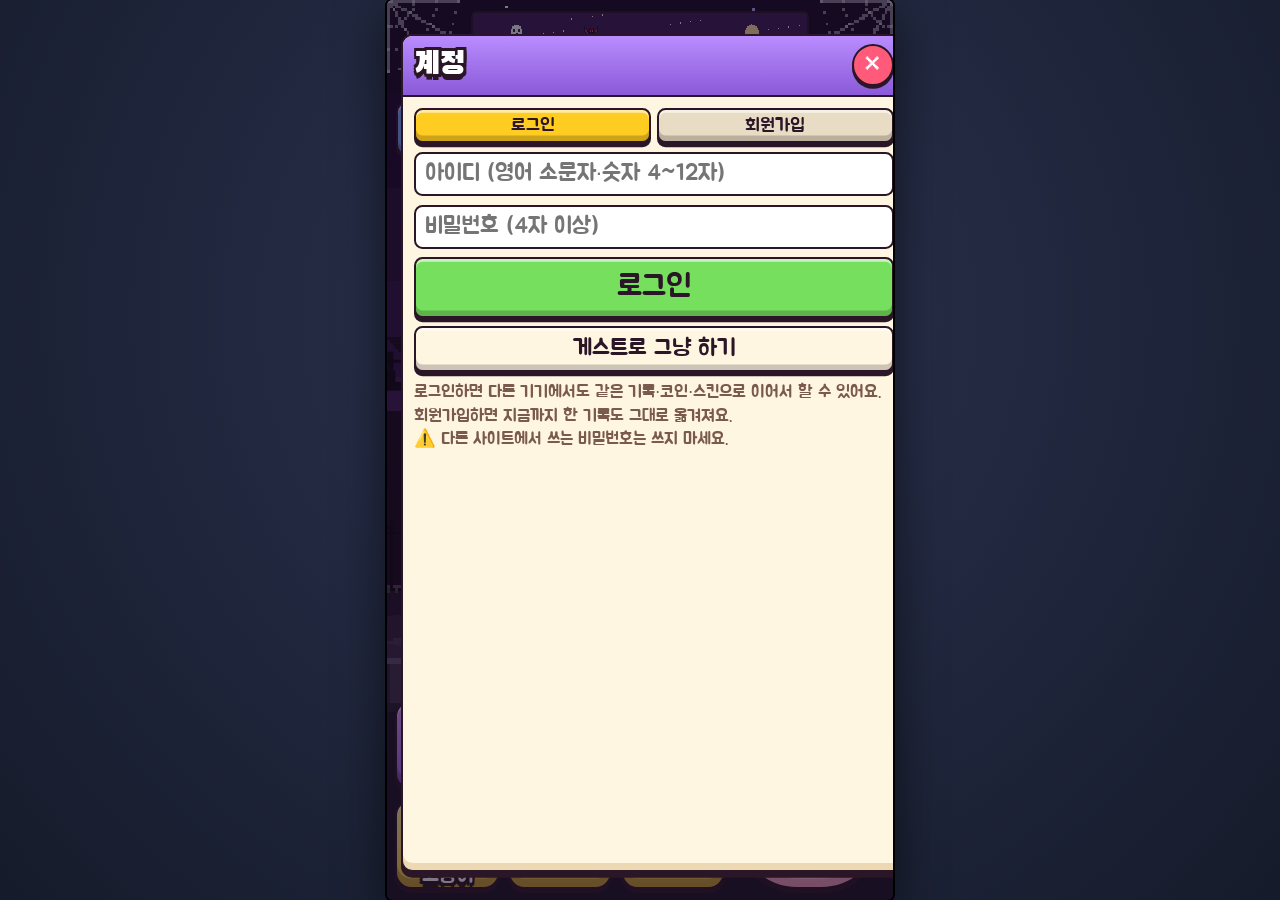
==== commit d8dcc247: "거래 개선: 깔끔한 새 화면, 원하는 금액 직접 입력, 각성도 함께 거래, 거래 신청 팝업 알림, 홈에서 새 버전 자동 업데이트 Co-Authored-By: Claude Opus " ====
--- a/CatJump.html
+++ b/CatJump.html
@@ -110,6 +110,18 @@
 .skb{position:absolute;right:calc(var(--u)*5);width:calc(var(--u)*22);height:calc(var(--u)*22);border-radius:50%;pointer-events:auto;display:none;align-items:center;justify-content:center;padding:0;font-family:'Black Han Sans','Jua',sans-serif;font-size:calc(var(--u)*10);color:#fff;border:var(--o) solid var(--ink);box-shadow:0 0 calc(var(--u)*4) rgba(255,255,255,.5),0 var(--o) 0 var(--ink);background:radial-gradient(circle at 40% 35%,#8ab8ff,#2a4ad8);}
 .tagbtn{position:absolute;bottom:calc(var(--u)*8);width:calc(var(--u)*26);height:calc(var(--u)*26);border-radius:50%;pointer-events:auto;display:none;align-items:center;justify-content:center;padding:0;font-size:calc(var(--u)*12);color:#fff;background:rgba(40,50,90,.8);border:var(--o) solid var(--ink);box-shadow:0 var(--o) 0 var(--ink);}
 #tagL{left:calc(var(--u)*5);}#tagR{left:calc(var(--u)*34);}#tagJ{right:calc(var(--u)*5);background:rgba(90,60,120,.85);}
+.tcol{display:flex;align-items:stretch;gap:calc(var(--u)*2);margin-bottom:calc(var(--u)*4)}.tside{flex:1;min-width:0;background:#fff;border:var(--o) solid var(--ink);border-radius:calc(var(--u)*5);padding:calc(var(--u)*3);box-shadow:0 var(--o) 0 var(--ink)}.tside.me{background:#fff8e6}.tside.ok{background:#e4f8dc;border-color:#2a8a2a}
+.th{font-family:'Black Han Sans','Jua',sans-serif;font-size:calc(var(--u)*7.5);margin-bottom:calc(var(--u)*2);display:flex;justify-content:space-between;align-items:center;gap:4px}.tst{font-family:Jua,sans-serif;font-size:calc(var(--u)*5.5);color:#8a6a5a}.ok .tst{color:#2a8a2a}
+.tlist{display:flex;flex-direction:column;gap:calc(var(--u)*1.5);min-height:calc(var(--u)*14)}.tc{display:flex;align-items:center;gap:4px;font-size:calc(var(--u)*6.2);background:#f6efe6;border-radius:calc(var(--u)*3);padding:calc(var(--u)*1.2) calc(var(--u)*2);flex-wrap:wrap}.tc img{width:calc(var(--u)*10);height:calc(var(--u)*10);image-rendering:pixelated}.tc em{font-style:normal;font-size:85%;color:#c86a2a;margin-left:auto}.taw{font-size:80%;color:#fff;background:#c81a5a;border-radius:6px;padding:0 4px}
+.tnone{color:#a89a8a;font-size:calc(var(--u)*6);text-align:center;padding:calc(var(--u)*3) 0}.tswap{align-self:center;font-size:calc(var(--u)*11);color:#8a5ad8}
+.ttabs{display:flex;gap:calc(var(--u)*1);background:#e8dccc;border-radius:calc(var(--u)*5);padding:calc(var(--u)*1)}.ttabs button{flex:1;border:0;background:transparent;font-family:Jua,sans-serif;font-size:calc(var(--u)*6.3);padding:calc(var(--u)*2.5) 0;border-radius:calc(var(--u)*4);color:#6a4a3a;cursor:pointer}.ttabs button.on{background:#fff;color:var(--ink);box-shadow:0 1px 0 var(--ink)}
+.tpane{background:#fff;border:var(--o) solid var(--ink);border-radius:calc(var(--u)*5);padding:calc(var(--u)*4);margin:calc(var(--u)*2) 0 calc(var(--u)*4);min-height:calc(var(--u)*50)}
+.thave{font-size:calc(var(--u)*6.3);margin-bottom:calc(var(--u)*3);color:#6a4a3a}.tin{display:flex;gap:calc(var(--u)*2)}.tin .inp{flex:1;font-size:calc(var(--u)*8)}.tq{display:flex;flex-wrap:wrap;gap:calc(var(--u)*1.5);margin-top:calc(var(--u)*3)}
+.tgrid{display:grid;grid-template-columns:repeat(3,1fr);gap:calc(var(--u)*2)}.tcard{position:relative;display:flex;flex-direction:column;align-items:center;gap:2px;background:#f6efe6;border:var(--o) solid #c8b8a8;border-radius:calc(var(--u)*4);padding:calc(var(--u)*2.5) calc(var(--u)*1);font-family:Jua,sans-serif;font-size:calc(var(--u)*5.6);cursor:pointer;color:var(--ink)}.tcard img{width:calc(var(--u)*18);height:calc(var(--u)*18);image-rendering:pixelated}.tcard .te{font-size:calc(var(--u)*14)}.tcard.on{background:#dff6d8;border-color:#2a8a2a}.tcard i{position:absolute;top:2px;right:4px;font-style:normal;color:#2a8a2a}
+.tnote{font-size:calc(var(--u)*5.4);color:#9a8a7a;margin-top:calc(var(--u)*2)}.tbar{display:flex;gap:calc(var(--u)*2)}.tbar .gb:first-child{flex:1;font-size:calc(var(--u)*9)}
+.tbig{display:flex;flex-direction:column;align-items:center;gap:calc(var(--u)*2);font-size:calc(var(--u)*20);padding:calc(var(--u)*6) 0}.tbig b{font-size:calc(var(--u)*8.5)}.tbig small{font-size:calc(var(--u)*6);color:#8a6a5a}
+#trPop{position:absolute;left:calc(var(--u)*6);right:calc(var(--u)*6);top:calc(var(--u)*6);z-index:70;background:#fff;border:var(--o) solid var(--ink);border-radius:calc(var(--u)*6);box-shadow:0 calc(var(--u)*2) 0 var(--ink),0 0 calc(var(--u)*20) rgba(106,176,255,.7);padding:calc(var(--u)*4);display:flex;align-items:center;gap:calc(var(--u)*3);animation:trIn .35s ease-out}#trPop .em{font-size:calc(var(--u)*16)}#trPop .tx{flex:1;min-width:0}#trPop b{display:block;font-size:calc(var(--u)*7.5)}#trPop small{font-size:calc(var(--u)*5.6);color:#8a6a5a}
+@keyframes trIn{from{transform:translateY(-120%)}to{transform:none}}
 .trI{display:inline-flex;align-items:center;gap:3px;background:#fff;border:var(--o) solid #2a1626;border-radius:calc(var(--u)*3);padding:calc(var(--u)*1) calc(var(--u)*2.5);font-size:calc(var(--u)*6)}.trI img{width:calc(var(--u)*10);height:calc(var(--u)*10);image-rendering:pixelated}.trI small{color:#a86a2a}
 .skb.aw.nk{background:radial-gradient(circle at 40% 35%,#ffe0f0,#c81a5a);box-shadow:0 0 calc(var(--u)*6) #ff8ac8,0 var(--o) 0 var(--ink);}
 .skb.aw{background:radial-gradient(circle at 40% 35%,#fff6a0,#2a4ad8);box-shadow:0 0 calc(var(--u)*6) #ffe14a,0 var(--o) 0 var(--ink);}
@@ -311,7 +323,7 @@
 <script>
 (function(){
 'use strict';
-const APP_VER='2026-10-23-0900';
+const APP_VER='2026-10-23-0915';
 const W=180;let H=320;
 const LX=16,RX=164,MX=90,FPX=24,CH=132,SEG=160,GRAV=820,CLING=10,GROUND_Y=-13;const CAT_SC=.8;
 let S=2;const sn=v=>Math.round(v*S)/S;
@@ -2004,11 +2016,14 @@
 function softRerender(){const now=Date.now();if(now-lobbyRR<500)return;lobbyRR=now;if(curPanel==='online'&&onlineTab!=='rank'&&$('modal').classList.contains('on')){const inp=$('fcIn'),rc=$('rcIn'),a=inp&&inp.value,b=rc&&rc.value;rerender();if($('fcIn')&&a)$('fcIn').value=a;if($('rcIn')&&b)$('rcIn').value=b;}}
 /* ================= 🤝 거래 ================= */
 let TR=null,trReq=null,trSeen={},trTimer=null,trLast='';
-const TR_EMPTY=()=>({c:0,g:0,cats:[],sk:[]});
+const TR_EMPTY=()=>({c:0,g:0,cats:[],sk:[],aw:[]});
+const skAw=id=>id==='blast'?!!save.blastAwake:id==='rocket'?!!save.rocketAwake:false;
+const AWN={blast:'🌸 낙화참',rocket:'🔥 대포 각성'};
+let trTab='c';
 const trCatOK=id=>{const b=BREED[id];return b&&b.price>0&&!b.ms&&!b.secret&&!b.champ&&!b.hidden;};
 function trMyCats(){return (save.breeds||[]).filter(trCatOK);}
 function trMySk(){return (save.skills||[]).filter(id=>SKILLS[id]);}
-function trOff(d,side){const o=(d&&d['o'+side])||{};return{c:Math.max(0,Math.floor(Number(o.c)||0)),g:Math.max(0,Math.floor(Number(o.g)||0)),cats:Array.isArray(o.cats)?o.cats.filter(trCatOK):[],sk:Array.isArray(o.sk)?o.sk.filter(id=>SKILLS[id]):[]};}
+function trOff(d,side){const o=(d&&d['o'+side])||{};return{c:Math.max(0,Math.floor(Number(o.c)||0)),g:Math.max(0,Math.floor(Number(o.g)||0)),cats:Array.isArray(o.cats)?o.cats.filter(trCatOK):[],sk:Array.isArray(o.sk)?o.sk.filter(id=>SKILLS[id]):[],aw:Array.isArray(o.aw)?o.aw.filter(id=>AWN[id]&&Array.isArray(o.sk)&&o.sk.includes(id)):[]};}
 function trHash(d){return JSON.stringify([trOff(d,'a'),trOff(d,'b')]);}
 const trOther=()=>TR&&TR.me==='a'?'b':'a';
 function trMe(){return{fc:save.fcode,nick:(save.nick||'냥이').slice(0,10),id:evId(),own:{cats:trMyCats(),sk:trMySk()}};}
@@ -2018,10 +2033,10 @@
   if(!d){trStop();toast('거래가 없어졌어요');if(curPanel==='trade')closePanelSafe();return;}
   if(d.st==='open'&&d.acc&&d.acc.a&&d.acc.a===d.acc.b&&d.acc.a===trHash(d)&&!(save.trDone||{})[TR.id])trExec(d);
   if(d.st==='open'&&d.done&&d.done.a&&d.done.b)fbReq('trades/'+TR.id+'/st','PUT','done').catch(()=>{});
-  const k=JSON.stringify(d);if(k!==trLast){trLast=k;if(curPanel==='trade')rerender();}}catch(e){}finally{if(TR)TR.busy=false;}}
+  const k=JSON.stringify(d);if(k!==trLast){const ae=document.activeElement;if(ae&&ae.tagName==='INPUT'&&$('mbody').contains(ae))return;trLast=k;if(curPanel==='trade')rerender();}}catch(e){}finally{if(TR)TR.busy=false;}}
 function closePanelSafe(){try{curPanel=null;show(state==='home'?'home':null);refreshHome();}catch(e){}}
 function trExec(d){const me=TR.me,ot=trOther(),mine=trOff(d,me),his=trOff(d,ot);
- if(save.coins<mine.c||save.gems<mine.g||mine.cats.some(id=>!save.breeds.includes(id))||mine.sk.some(id=>!ownSkill(id))){fbReq('trades/'+TR.id+'/st','PUT','cancel').catch(()=>{});toast('내 물건이 부족해서 거래가 취소됐어요');return;}
+ if(save.coins<mine.c||save.gems<mine.g||mine.cats.some(id=>!save.breeds.includes(id))||mine.sk.some(id=>!ownSkill(id))||mine.aw.some(id=>!skAw(id))){fbReq('trades/'+TR.id+'/st','PUT','cancel').catch(()=>{});toast('내 물건이 부족해서 거래가 취소됐어요');return;}
  save.trDone=save.trDone||{};save.trDone[TR.id]=1;
  save.coins-=mine.c;save.gems-=mine.g;
  for(const id of mine.cats){save.breeds=save.breeds.filter(x=>x!==id);if(save.breed===id)save.breed='cheese';}
@@ -2029,51 +2044,71 @@
  save.coins+=his.c;save.gems+=his.g;
  for(const id of his.cats)if(!save.breeds.includes(id))save.breeds.push(id);
  for(const id of his.sk){if(save.skGone)delete save.skGone[id];giveSkill(id);}
+ for(const id of his.aw){if(id==='blast')save.blastAwake=true;if(id==='rocket')save.rocketAwake=true;}
  persist();skillShown='';refreshHome();fbReq('trades/'+TR.id+'/done/'+me,'PUT',1).catch(()=>{});
  sfx('buy');vib([60,40,120]);toast('🤝 거래 완료!');
  const el=$('crown');if(el){el.style.setProperty('--rc','#6ae06a');el.innerHTML='<div class="cr-rays"></div><div class="cr-box"><div class="cr-top">🤝 거래 완료!</div><div class="cr-nick" style="font-size:calc(var(--u)*7.5)">받은 것: '+trList(his)+'</div></div>'+Array.from({length:40},(_,i)=>'<i class="cf" style="left:'+(Math.random()*100)+'%;background:'+['#6ae06a','#ffe14a','#4ab0ff','#ffffff'][i%4]+';animation-delay:'+(Math.random()*.6)+'s"></i>').join('');el.classList.remove('on');void el.offsetWidth;el.classList.add('on');clearTimeout(el._t);el._t=setTimeout(()=>el.classList.remove('on'),3800);}}
-function trList(o){const a=[];if(o.c)a.push('🪙'+fmt(o.c));if(o.g)a.push('💎'+fmt(o.g));for(const id of o.cats)a.push('🐱'+BREED[id].name);for(const id of o.sk)a.push(SKILLS[id].e+SKILLS[id].n);return a.length?esc(a.join(' · ')):'없음';}
+function trList(o){const a=[];if(o.c)a.push('🪙'+fmt(o.c));if(o.g)a.push('💎'+fmt(o.g));for(const id of o.cats)a.push('🐱'+BREED[id].name);for(const id of o.sk)a.push(SKILLS[id].e+SKILLS[id].n+(o.aw.includes(id)?'('+AWN[id]+' 각성)':''));return a.length?esc(a.join(' · ')):'없음';}
+function trSetAmt(k){if(!TR||!TR.d)return;const el=$(k==='c'?'trCin':'trGin');if(!el)return;let v=Math.floor(Number(String(el.value).replace(/[^0-9]/g,''))||0);const max=k==='c'?save.coins:save.gems;if(v>max){v=max;toast((k==='c'?'코인':'보석')+'은 최대 '+fmt(max)+'까지 넣을 수 있어요');}const o=trOff(TR.d,TR.me);o[k]=v;el.blur();sfx('click');trPutMine(o);}
 async function trPutMine(o){if(!TR||!TR.d||TR.d.st!=='open')return;TR.d['o'+TR.me]=o;if(TR.d.acc)TR.d.acc=null;trLast='';rerender();try{await fbReq('trades/'+TR.id+'/o'+TR.me,'PUT',o);await fbReq('trades/'+TR.id+'/acc','DELETE');}catch(e){}}
-function trBox(title,o,acc,isMe,oth){const items=[];
- if(o.c)items.push('<span class="trI">🪙 '+fmt(o.c)+'</span>');if(o.g)items.push('<span class="trI">💎 '+fmt(o.g)+'</span>');
- for(const id of o.cats)items.push('<span class="trI"><img src="'+headURL(id,'none')+'" alt="">'+esc(BREED[id].name)+(!isMe&&save.breeds.includes(id)?' <small>(이미 있음)</small>':'')+(isMe&&oth&&oth.own&&(oth.own.cats||[]).includes(id)?' <small>(상대 이미 있음)</small>':'')+'</span>');
- for(const id of o.sk)items.push('<span class="trI">'+SKILLS[id].e+' '+esc(SKILLS[id].n)+(!isMe&&ownSkill(id)?' <small>(이미 있음)</small>':'')+'</span>');
- return '<div class="panel" style="padding:calc(var(--u)*3);margin-bottom:calc(var(--u)*3);'+(acc?'background:#dff6d8;border-color:#2a9a2a':'')+'"><div class="note" style="margin:0 0 4px"><b>'+title+'</b>'+(acc?' <b style="color:#2a9a2a">✅ 수락</b>':'')+'</div><div style="display:flex;flex-wrap:wrap;gap:calc(var(--u)*2)">'+(items.join('')||'<span class="note" style="margin:0">아직 아무것도 안 올렸어요</span>')+'</div></div>';}
+function trChips(o,isMe,oth){const it=[];
+ if(o.c)it.push('<span class="tc">🪙 '+fmt(o.c)+'</span>');if(o.g)it.push('<span class="tc">💎 '+fmt(o.g)+'</span>');
+ for(const id of o.cats){const dup=isMe?(oth&&oth.own&&(oth.own.cats||[]).includes(id)):save.breeds.includes(id);it.push('<span class="tc"><img src="'+headURL(id,'none')+'" alt="">'+esc(BREED[id].name)+(dup?'<em>보유중</em>':'')+'</span>');}
+ for(const id of o.sk){const dup=isMe?(oth&&oth.own&&(oth.own.sk||[]).includes(id)):ownSkill(id);it.push('<span class="tc">'+SKILLS[id].e+' '+esc(SKILLS[id].n)+(o.aw.includes(id)?'<b class="taw">'+AWN[id]+' 각성</b>':'')+(dup?'<em>보유중</em>':'')+'</span>');}
+ return it.join('')||'<span class="tnone">비어 있음</span>';}
 PANELS_EXTRA_TRADE=function(){if(!TR)return['🤝 거래','<div class="note">거래가 끝났어요.</div>'];const d=TR.d;
  if(!d)return['🤝 거래','<div class="note">거래방에 연결하는 중…</div>'];
- const me=TR.me,ot=trOther(),oi=d[ot]||null,on=oi&&oi.nick?esc(oi.nick):'상대';
- if(d.st==='cancel'){return['🤝 거래','<div class="li" style="background:#ffd8d8"><span class="em">❌</span><div class="tx"><b>거래가 취소됐어요</b></div></div><button class="gb green" data-act="trClose" style="width:100%">닫기</button>'];}
- if(d.st==='done'||(save.trDone||{})[TR.id]){const his=trOff(d,ot),mine=trOff(d,me);return['🤝 거래 완료!','<div class="li" style="background:#dff6d8"><span class="em">🎉</span><div class="tx"><b>'+on+'님과 거래 완료!</b><small>받은 것: '+trList(his)+'<br>준 것: '+trList(mine)+'</small></div></div><button class="gb green" data-act="trClose" style="width:100%">닫기</button>'];}
- if(d.st==='wait')return['🤝 거래','<div class="li"><span class="em">⏳</span><div class="tx"><b>'+esc(d.bn||'상대')+'님이 수락하기를 기다리는 중…</b><small>상대가 거래 요청을 수락하면 거래방이 열려요</small></div></div><button class="gb cream" data-act="trCancel" style="width:100%">요청 취소</button>'];
- const mo=trOff(d,me),ho=trOff(d,ot),acc=d.acc||{},myAcc=acc[me]===trHash(d),hisAcc=acc[ot]===trHash(d);
- const cats=trMyCats(),sks=trMySk();
- let h='<div class="note" style="text-align:center">🤝 <b>'+esc((save.nick||'나').slice(0,10))+'</b> ⇄ <b>'+on+'</b> · 둘 다 수락하면 바로 교환돼요</div>'+
-  trBox('📦 '+on+'님이 줄 것',ho,hisAcc,false)+trBox('🎁 내가 줄 것',mo,myAcc,true,oi)+
-  '<div class="note">🪙 코인 (보유 '+fmt(save.coins)+')</div><div class="row" style="gap:calc(var(--u)*1.5);flex-wrap:wrap">'+[-1000,-100,100,1000].map(v=>'<button class="gb sm '+(v<0?'cream':'orange')+'" data-act="trC" data-arg="'+v+'">'+(v>0?'+':'')+v+'</button>').join('')+'<button class="gb sm cream" data-act="trC" data-arg="0">0</button></div>'+
-  '<div class="note">💎 보석 (보유 '+fmt(save.gems)+')</div><div class="row" style="gap:calc(var(--u)*1.5);flex-wrap:wrap">'+[-10,-1,1,10].map(v=>'<button class="gb sm '+(v<0?'cream':'blue')+'" data-act="trG" data-arg="'+v+'">'+(v>0?'+':'')+v+'</button>').join('')+'<button class="gb sm cream" data-act="trG" data-arg="0">0</button></div>'+
-  '<div class="note">🐱 고양이 넣기 (누르면 넣기/빼기 · 기록 보상·챔피언·비밀 고양이는 거래 불가)</div><div style="display:flex;flex-wrap:wrap;gap:calc(var(--u)*2)">'+(cats.length?cats.map(id=>{const inO=mo.cats.includes(id);return '<button class="gb sm '+(inO?'green':'cream')+'" data-act="trCat" data-arg="'+id+'" style="display:flex;align-items:center;gap:3px"><img src="'+headURL(id,'none')+'" alt="" style="width:calc(var(--u)*10);height:calc(var(--u)*10);image-rendering:pixelated">'+esc(BREED[id].name)+(inO?' ✔':'')+'</button>';}).join(''):'<span class="note" style="margin:0">거래할 수 있는 고양이가 없어요</span>')+'</div>'+
-  '<div class="note">✨ 스킬 넣기 (주면 내 스킬과 그 각성이 사라져요)</div><div style="display:flex;flex-wrap:wrap;gap:calc(var(--u)*2)">'+(sks.length?sks.map(id=>{const inO=mo.sk.includes(id);return '<button class="gb sm '+(inO?'green':'cream')+'" data-act="trSk" data-arg="'+id+'">'+SKILLS[id].e+' '+esc(SKILLS[id].n)+(inO?' ✔':'')+'</button>';}).join(''):'<span class="note" style="margin:0">스킬이 없어요</span>')+'</div>'+
-  '<div class="row" style="margin-top:calc(var(--u)*4)"><button class="gb '+(myAcc?'cream':'green')+'" data-act="trAcc" style="flex:2">'+(myAcc?'수락 취소':'✅ 수락')+'</button><button class="gb pink" data-act="trCancel" style="flex:1">거래 취소</button></div>'+
-  '<div class="note" style="text-align:center">'+(myAcc&&hisAcc?'교환 중…':myAcc?on+'님의 수락을 기다리는 중…':hisAcc?on+'님이 수락했어요! 내용 확인하고 수락하세요':'물건을 바꾸면 수락이 풀려요')+'</div>';
- return['🤝 거래',h];};
+ const me=TR.me,ot=trOther(),oi=d[ot]||null,on=oi&&oi.nick?esc(oi.nick):esc(d.bn||'상대');
+ if(d.st==='cancel')return['🤝 거래','<div class="tbig">❌<b>거래가 취소됐어요</b></div><button class="gb green" data-act="trClose" style="width:100%">닫기</button>'];
+ if(d.st==='done'||(save.trDone||{})[TR.id]){const his=trOff(d,ot),mine=trOff(d,me);return['🤝 거래 완료','<div class="tbig">🎉<b>'+on+'님과 거래 완료!</b></div><div class="tcol"><div class="tside"><div class="th">받은 것</div><div class="tlist">'+trChips(his,false)+'</div></div><div class="tside"><div class="th">준 것</div><div class="tlist">'+trChips(mine,true)+'</div></div></div><button class="gb green" data-act="trClose" style="width:100%">닫기</button>'];}
+ if(d.st==='wait')return['🤝 거래','<div class="tbig">⏳<b>'+on+'님에게 거래를 신청했어요</b><small>상대가 수락하면 바로 거래방이 열려요</small></div><button class="gb cream" data-act="trCancel" style="width:100%">신청 취소</button>'];
+ const mo=trOff(d,me),ho=trOff(d,ot),acc=d.acc||{},hh=trHash(d),myAcc=acc[me]===hh,hisAcc=acc[ot]===hh;
+ const mb=safeB(save.breed),hb=oi&&oi.own?'cheese':'cheese';
+ let h='<div class="tcol">'+
+  '<div class="tside'+(hisAcc?' ok':'')+'"><div class="th">'+on+' <span class="tst">'+(hisAcc?'✅ 수락':'⏳ 고르는 중')+'</span></div><div class="tlist">'+trChips(ho,false)+'</div></div>'+
+  '<div class="tswap">⇄</div>'+
+  '<div class="tside me'+(myAcc?' ok':'')+'"><div class="th">나 <span class="tst">'+(myAcc?'✅ 수락':'⏳ 고르는 중')+'</span></div><div class="tlist">'+trChips(mo,true,oi)+'</div></div></div>'+
+  '<div class="ttabs">'+[['c','🪙 코인'],['g','💎 보석'],['cat','🐱 고양이'],['sk','✨ 스킬']].map(([k,n])=>'<button class="'+(trTab===k?'on':'')+'" data-act="trTab" data-arg="'+k+'">'+n+'</button>').join('')+'</div><div class="tpane">';
+ if(trTab==='c'||trTab==='g'){const k=trTab,cur=k==='c'?mo.c:mo.g,have=k==='c'?save.coins:save.gems,ic=k==='c'?'🪙':'💎',q=k==='c'?[100,1000,10000]:[1,10,100];
+  h+='<div class="thave">'+ic+' 보유 <b>'+fmt(have)+'</b> · 지금 올린 양 <b>'+fmt(cur)+'</b></div>'+
+   '<div class="tin"><input class="inp" id="'+(k==='c'?'trCin':'trGin')+'" inputmode="numeric" placeholder="원하는 '+(k==='c'?'코인':'보석')+' 수 입력" value="'+(cur||'')+'"><button class="gb green" data-act="'+(k==='c'?'trSetC':'trSetG')+'">넣기</button></div>'+
+   '<div class="tq">'+q.map(v=>'<button class="gb sm '+(k==='c'?'orange':'blue')+'" data-act="'+(k==='c'?'trC':'trG')+'" data-arg="'+v+'">+'+fmt(v)+'</button>').join('')+'<button class="gb sm cream" data-act="'+(k==='c'?'trC':'trG')+'" data-arg="'+have+'">전부</button><button class="gb sm cream" data-act="'+(k==='c'?'trC':'trG')+'" data-arg="0">0</button></div>';}
+ else if(trTab==='cat'){const cats=trMyCats();h+=cats.length?'<div class="tgrid">'+cats.map(id=>{const on2=mo.cats.includes(id);return '<button class="tcard'+(on2?' on':'')+'" data-act="trCat" data-arg="'+id+'"><img src="'+headURL(id,'none')+'" alt=""><span>'+esc(BREED[id].name)+'</span>'+(on2?'<i>✔</i>':'')+'</button>';}).join('')+'</div>':'<div class="tnone">거래할 수 있는 고양이가 없어요</div>';
+  h+='<div class="tnote">기록 보상·챔피언·변신냥은 거래할 수 없어요</div>';}
+ else{const sks=trMySk();h+=sks.length?'<div class="tgrid">'+sks.map(id=>{const on2=mo.sk.includes(id);return '<button class="tcard'+(on2?' on':'')+'" data-act="trSk" data-arg="'+id+'"><span class="te">'+SKILLS[id].e+'</span><span>'+esc(SKILLS[id].n)+'</span>'+(skAw(id)?'<b class="taw">'+AWN[id]+'</b>':'')+(on2?'<i>✔</i>':'')+'</button>';}).join('')+'</div>':'<div class="tnone">스킬이 없어요</div>';
+  h+='<div class="tnote">스킬을 주면 각성도 함께 넘어가요</div>';}
+ h+='</div><div class="tbar"><button class="gb '+(myAcc?'cream':'green')+'" data-act="trAcc">'+(myAcc?'수락 취소':'✅ 수락')+'</button><button class="gb pink sm" data-act="trCancel">취소</button></div>'+
+  '<div class="tnote" style="text-align:center">'+(myAcc&&hisAcc?'교환 중…':myAcc?on+'님의 수락을 기다리는 중…':hisAcc?'✨ '+on+'님이 수락했어요! 확인하고 수락하세요':'둘 다 수락하면 바로 교환돼요 · 내용을 바꾸면 수락이 풀려요')+'</div>';
+ return['🤝 '+on+'님과 거래',h];};
 Object.assign(ACT,{
- trInv:async fc=>{if(!FB)return toast('온라인 연결이 필요해요');if(TR)return toast('이미 거래 중이에요');const p=lobbyPeersList.find(x=>x.presence.fc===fc);const id='tr'+Date.now().toString(36)+mkCode(4).toLowerCase();
+ trInv:async fc=>{askNotifyPerm();if(!FB)return toast('온라인 연결이 필요해요');if(TR)return toast('이미 거래 중이에요');const p=lobbyPeersList.find(x=>x.presence.fc===fc);const id='tr'+Date.now().toString(36)+mkCode(4).toLowerCase();
   const d={a:trMe(),bf:fc,bn:p?String(p.presence.nick||'상대').slice(0,10):'상대',oa:TR_EMPTY(),ob:TR_EMPTY(),st:'wait',t:{'.sv':'timestamp'}};
   try{await fbReq('trades/'+id,'PUT',d);await fbReq('tradeReq/'+fbKey(fc),'PUT',{id,from:save.fcode,nick:(save.nick||'냥이').slice(0,10),t:{'.sv':'timestamp'}});sfx('click');toast('🤝 거래 요청을 보냈어요');trStart(id,'a');}catch(e){toast('실패');}},
- trYes:async()=>{const r=trReq;trReq=null;if(!r)return;try{const d=await fbReq('trades/'+r.id,'GET');if(!d||d.st!=='wait'){toast('이미 취소된 요청이에요');rerender();return;}await fbReq('trades/'+r.id+'/b','PUT',trMe());await fbReq('trades/'+r.id+'/st','PUT','open');await fbReq('tradeReq/'+fbKey(save.fcode),'DELETE');sfx('zone');trStart(r.id,'b');}catch(e){toast('실패');}},
- trNo:()=>{const r=trReq;trReq=null;if(r){fbReq('trades/'+r.id+'/st','PUT','cancel').catch(()=>{});fbReq('tradeReq/'+fbKey(save.fcode),'DELETE').catch(()=>{});}rerender();},
+ trYes:async()=>{const r=trReq;trReq=null;trPopHide();if(!r)return;askNotifyPerm();try{const d=await fbReq('trades/'+r.id,'GET');if(!d||d.st!=='wait'){toast('이미 취소된 요청이에요');rerender();return;}await fbReq('trades/'+r.id+'/b','PUT',trMe());await fbReq('trades/'+r.id+'/st','PUT','open');await fbReq('tradeReq/'+fbKey(save.fcode),'DELETE');sfx('zone');trStart(r.id,'b');}catch(e){toast('실패');}},
+ trNo:()=>{const r=trReq;trReq=null;trPopHide();if(r){fbReq('trades/'+r.id+'/st','PUT','cancel').catch(()=>{});fbReq('tradeReq/'+fbKey(save.fcode),'DELETE').catch(()=>{});}rerender();},
  trCancel:()=>{if(TR){fbReq('trades/'+TR.id+'/st','PUT','cancel').catch(()=>{});if(TR.d&&TR.d.bf)fbReq('tradeReq/'+fbKey(TR.d.bf),'DELETE').catch(()=>{});}trStop();sfx('click');closePanelSafe();toast('거래를 취소했어요');},
  trClose:()=>{trStop();closePanelSafe();},
  trOpen:()=>{if(TR)openPanel('trade');},
+ trTab:a=>{trTab=a;sfx('click');rerender();},
+ trSetC:()=>trSetAmt('c'),trSetG:()=>trSetAmt('g'),
  trC:a=>{if(!TR||!TR.d)return;const o=trOff(TR.d,TR.me),v=+a;o.c=v===0?0:Math.min(save.coins,Math.max(0,o.c+v));sfx('click');trPutMine(o);},
  trG:a=>{if(!TR||!TR.d)return;const o=trOff(TR.d,TR.me),v=+a;o.g=v===0?0:Math.min(save.gems,Math.max(0,o.g+v));sfx('click');trPutMine(o);},
  trCat:id=>{if(!TR||!TR.d||!trCatOK(id)||!save.breeds.includes(id))return;const o=trOff(TR.d,TR.me);o.cats=o.cats.includes(id)?o.cats.filter(x=>x!==id):o.cats.concat([id]);sfx('click');trPutMine(o);},
- trSk:id=>{if(!TR||!TR.d||!ownSkill(id))return;const o=trOff(TR.d,TR.me);o.sk=o.sk.includes(id)?o.sk.filter(x=>x!==id):o.sk.concat([id]);sfx('click');trPutMine(o);},
+ trSk:id=>{if(!TR||!TR.d||!ownSkill(id))return;const o=trOff(TR.d,TR.me);if(o.sk.includes(id)){o.sk=o.sk.filter(x=>x!==id);o.aw=o.aw.filter(x=>x!==id);}else{o.sk=o.sk.concat([id]);if(skAw(id))o.aw=o.aw.concat([id]);}sfx('click');trPutMine(o);},
  trAcc:()=>{if(!TR||!TR.d||TR.d.st!=='open')return;const h=trHash(TR.d),acc=TR.d.acc||{};const mine=acc[TR.me]===h;TR.d.acc=Object.assign({},acc,{[TR.me]:mine?null:h});trLast='';rerender();sfx(mine?'click':'buy');fbReq('trades/'+TR.id+'/acc/'+TR.me,mine?'DELETE':'PUT',mine?undefined:h).then(()=>trPoll()).catch(()=>{});}
 });
-async function trReqTick(){if(!FB||TR)return;try{const r=await fbReq('tradeReq/'+fbKey(save.fcode),'GET');if(!r||!r.id){if(trReq){trReq=null;if(curPanel==='online')rerender();}return;}
- if(Math.abs(svNow()-(Number(r.t)||0))>90000)return;if(trSeen[r.id])return;trSeen[r.id]=1;trReq={id:r.id,nick:String(r.nick||'친구').slice(0,10)};sfx('zone');vib(80);
- if(state==='home'&&(!curPanel||curPanel==='online')){onlineTab='friend';openPanel('online');}else toast('🤝 '+trReq.nick+'님이 거래를 신청했어요 (온라인 → 친구 탭)');}catch(e){}}
+let trPopFor=null,titleOrig=document.title,titleT=null;
+function trPopHide(){const p=$('trPop');if(p)p.remove();trPopFor=null;}
+function trPopShow(){if(!trReq)return trPopHide();const home=state==='home'||state==='over';if(trPopFor===trReq.id+(home?'h':'p')&&$('trPop'))return;trPopFor=trReq.id+(home?'h':'p');let p=$('trPop');if(!p){p=document.createElement('div');p.id='trPop';stage.appendChild(p);}
+ p.innerHTML='<span class="em">🤝</span><div class="tx"><b>'+esc(trReq.nick)+'님의 거래 신청!</b><small>'+(home?'수락하면 거래방이 열려요':'게임이 끝나면 수락할 수 있어요')+'</small></div>'+(home?'<button class="gb sm green" data-act="trYes">수락</button>':'')+'<button class="gb sm cream" data-act="trNo">거절</button>';}
+function trNotify(){sfx('zone');setTimeout(()=>sfx('coin'),180);vib([80,60,80]);
+ if(document.hidden){clearInterval(titleT);let k=0;titleT=setInterval(()=>{document.title=(k++%2)?titleOrig:'🤝 거래 신청이 왔어요!';if(!document.hidden){clearInterval(titleT);document.title=titleOrig;}},900);
+  try{if('Notification'in window&&Notification.permission==='granted')new Notification('냥냥 점프',{body:'🤝 '+trReq.nick+'님이 거래를 신청했어요!'});}catch(e){}}}
+function askNotifyPerm(){try{if('Notification'in window&&Notification.permission==='default')Notification.requestPermission();}catch(e){}}
+async function trReqTick(){if(!FB||TR){trPopHide();return;}try{const r=await fbReq('tradeReq/'+fbKey(save.fcode),'GET');
+ if(!r||!r.id||Math.abs(svNow()-(Number(r.t)||0))>120000){if(trReq){trReq=null;trPopHide();if(curPanel==='online')rerender();}return;}
+ if(!trSeen[r.id]){trSeen[r.id]=1;trReq={id:r.id,nick:String(r.nick||'친구').slice(0,10)};trNotify();if(curPanel==='online')rerender();}
+ if(trReq)trPopShow();}catch(e){}}
 function showInvite(p,room){invPending={room,nick:String(p.presence.nick||'친구').slice(0,10)};
  if(state!=='home'){toast('⚔️ '+invPending.nick+'님이 대결을 신청했어요 (홈에서 확인)');return;}
  onlineTab='vs';openPanel('online');sfx('zone');}
@@ -2193,7 +2228,7 @@
 let lockMsgShown=null;
 async function lockTick(){if(!FB)return;try{const l=await fbReq('gameLock','GET');const on=!!(l&&l.on),m=l&&l.msg||'';if(on!==LOCKED||m!==lockMsgShown){lockMsgShown=m;setLock(on,m);}}catch(e){}}
 let evTF=false,ovAt=0;async function evTick(){if(!FB||evTF)return;if(['play','dying','spect','vscount','evcount','tag'].includes(state)&&Math.random()<.5)return;evTF=true;setTimeout(()=>{evTF=false;},8000);lockTick();if(Date.now()-ovAt>30000){ovAt=Date.now();applyOverride();}try{
- const[bn,rc0,aw0,se0]=await Promise.all([fbReq('eventBanner','GET'),fbReq('champRecall','GET'),fbReq('award/'+evId(),'GET'),fbReq('season','GET')]);evTF=false;seasonApply(se0);titlesSync();trReqTick();if((typeof bn==='string'?bn:'')!==evBanner){evBanner=typeof bn==='string'?bn:'';try{localStorage.setItem('nyangjump_evbanner',evBanner);}catch(x){}if(state==='home')refreshHome();}
+ const[bn,rc0,aw0,se0]=await Promise.all([fbReq('eventBanner','GET'),fbReq('champRecall','GET'),fbReq('award/'+evId(),'GET'),fbReq('season','GET')]);evTF=false;seasonApply(se0);titlesSync();if((typeof bn==='string'?bn:'')!==evBanner){evBanner=typeof bn==='string'?bn:'';try{localStorage.setItem('nyangjump_evbanner',evBanner);}catch(x){}if(state==='home')refreshHome();}
  const rc=rc0;if(rc){const mine=rc.ids&&rc.ids[fbKey(evId())];if((rc.all&&(!save.champRecallSeen||save.champRecallSeen<rc.t))||(mine&&save.champRecallSeenId!==mine)){if(rc.all)save.champRecallSeen=rc.t;if(mine)save.champRecallSeenId=mine;if(save.breeds.includes('champion')){save.breeds=save.breeds.filter(x=>x!=='champion');if(save.breed==='champion')save.breed='cheese';persist();toast('🧹 챔피언 캣이 회수됐어요');if(state==='home')refreshHome();}}}
  const aw=aw0;if(aw&&aw.t&&awardSeen[evId()]!==aw.t){awardSeen[evId()]=aw.t;if(!save.breeds.includes('champion')){save.breeds.push('champion');}save.breed='champion';persist();showChampWin(Math.min(3,Math.max(1,aw.rank||1)));}
  }catch(x){}}
@@ -2512,6 +2547,7 @@
  else if(state==='play'){if(cat&&cat.mode==='ground')$('hint').style.display='none';jump();}
  else if(state==='tag')tagJump();}
 stage.addEventListener('pointerdown',e=>{if(e.target!==canvas)return;e.preventDefault();press();});
+stage.addEventListener('keydown',e=>{if(e.key==='Enter'&&e.target&&(e.target.id==='trCin'||e.target.id==='trGin')){e.preventDefault();trSetAmt(e.target.id==='trCin'?'c':'g');}});
 stage.addEventListener('click',e=>{const t=e.target.closest('[data-open],[data-act]');if(!t||t.disabled)return;audio();
  if(t.dataset.open){sfx('click');openPanel(t.dataset.open);}else if(ACT[t.dataset.act])ACT[t.dataset.act](t.dataset.arg,t);if(t.blur)t.blur();});
 window.addEventListener('keydown',e=>{
@@ -2862,9 +2898,9 @@
 window.addEventListener('keydown',e=>{const k=(e.key||'').toLowerCase(),mod=e.metaKey||e.ctrlKey;
  if(e.key==='F12'||(mod&&e.altKey&&['i','j','c','u'].includes(k))||(mod&&e.shiftKey&&['i','j','c'].includes(k))||(mod&&k==='u')||(mod&&k==='s')){e.preventDefault();e.stopImmediatePropagation();toast('🚫 개발자 도구는 사용할 수 없어요');}},true);
 /* 개발자 도구 자동 감지 제거 (오탐 많음) */
-let verShown=false;async function verCheck(){if(verShown||location.protocol==='file:')return;try{const t=await fetch(location.pathname+'?v='+Date.now(),{cache:'no-store'}).then(r=>r.text());const m=t.match(/APP_VER='([^']+)'/);if(m&&m[1]!==APP_VER){verShown=true;const d=document.createElement('button');d.textContent='🔄 새 버전이 나왔어요! 눌러서 새로고침';d.style.cssText='position:absolute;left:50%;bottom:calc(var(--u)*80);transform:translateX(-50%);z-index:60;background:#ffcc22;border:var(--o) solid #2a1626;border-radius:calc(var(--u)*4);padding:calc(var(--u)*3) calc(var(--u)*5);font-family:inherit;font-size:calc(var(--u)*7);box-shadow:0 var(--o) 0 #2a1626;white-space:nowrap';d.onclick=()=>{location.replace(location.pathname+'?v='+Date.now());};stage.appendChild(d);}}catch(e){}}
-setTimeout(verCheck,8000);setInterval(()=>{if(['home','over'].includes(state))verCheck();},60000);
-initOnline().then(accInit).then(()=>seasonSync()).then(()=>{titlesSync(true);if(SEASON.n<=AUTO_END_SEASON)setTimeout(autoSeasonEnd,2000+Math.random()*3000);checkTop();setInterval(checkTop,15000);checkBanned();setInterval(checkBanned,30000);svSync().then(()=>{liveTick();setInterval(liveTick,1500);});evTick();setInterval(evTick,4000);setInterval(svSync,60000);}).catch(()=>{});
+let verShown=false;async function verCheck(){if(verShown||location.protocol==='file:')return;try{const t=await fetch(location.pathname+'?v='+Date.now(),{cache:'no-store'}).then(r=>r.text());const m=t.match(/APP_VER='([^']+)'/);if(m&&m[1]!==APP_VER){if(state==='home'&&!curPanel&&!TR&&!VS&&!EV){toast('🔄 새 버전으로 업데이트 중…');setTimeout(()=>location.replace(location.pathname+'?v='+Date.now()),1200);verShown=true;return;}verShown=true;const d=document.createElement('button');d.textContent='🔄 새 버전이 나왔어요! 눌러서 새로고침';d.style.cssText='position:absolute;left:50%;bottom:calc(var(--u)*80);transform:translateX(-50%);z-index:60;background:#ffcc22;border:var(--o) solid #2a1626;border-radius:calc(var(--u)*4);padding:calc(var(--u)*3) calc(var(--u)*5);font-family:inherit;font-size:calc(var(--u)*7);box-shadow:0 var(--o) 0 #2a1626;white-space:nowrap';d.onclick=()=>{location.replace(location.pathname+'?v='+Date.now());};stage.appendChild(d);}}catch(e){}}
+setTimeout(verCheck,6000);setInterval(()=>{if(['home','over'].includes(state)){if(verShown&&state==='home'&&!curPanel&&!TR&&!VS&&!EV){verShown=false;}verCheck();}},45000);
+initOnline().then(accInit).then(()=>seasonSync()).then(()=>{titlesSync(true);if(SEASON.n<=AUTO_END_SEASON)setTimeout(autoSeasonEnd,2000+Math.random()*3000);checkTop();setInterval(checkTop,15000);checkBanned();setInterval(checkBanned,30000);svSync().then(()=>{liveTick();setInterval(liveTick,1500);trReqTick();setInterval(trReqTick,2000);});evTick();setInterval(evTick,4000);setInterval(svSync,60000);}).catch(()=>{});
 requestAnimationFrame(frame);
 })();
 </script>
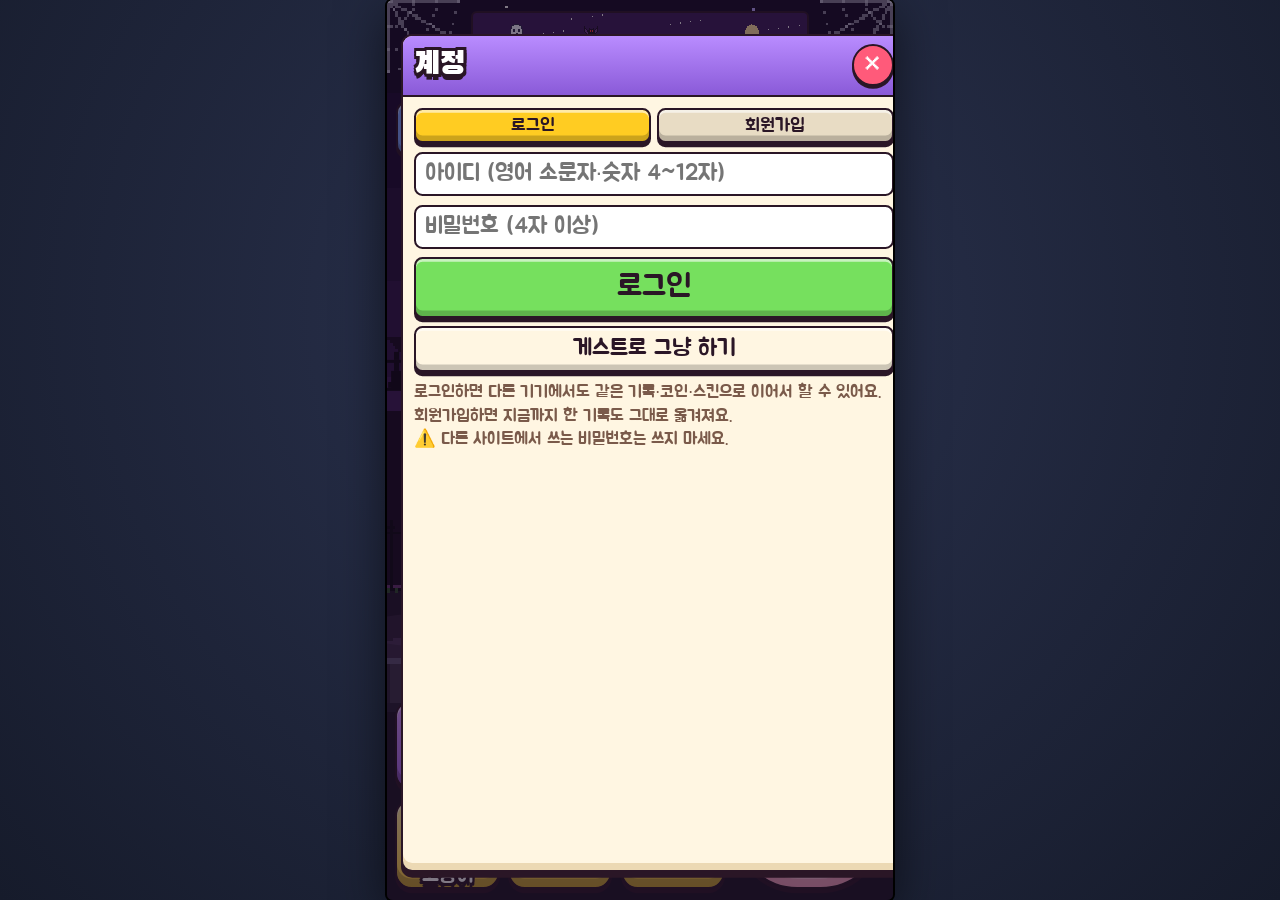
==== commit ddfe9407: "멀티플레이 딜레이 개선: 위치 전송 2배 빠르게(동시 2개·80ms), 이벤트 실시간 스트리밍, 상대 위치 예측(속도·중력·벽 착지) 보정 Co-Authored-By: Claude" ====
--- a/CatJump.html
+++ b/CatJump.html
@@ -323,7 +323,7 @@
 <script>
 (function(){
 'use strict';
-const APP_VER='2026-10-23-0915';
+const APP_VER='2026-10-23-1145';
 const W=180;let H=320;
 const LX=16,RX=164,MX=90,FPX=24,CH=132,SEG=160,GRAV=820,CLING=10,GROUND_Y=-13;const CAT_SC=.8;
 let S=2;const sn=v=>Math.round(v*S)/S;
@@ -1687,12 +1687,12 @@
   join(n){return Promise.resolve(fbRoom(n));},
   leave(){closed=true;fbOpen.delete(room);if(es)es.close();clearInterval(hb);room._del(false);return Promise.resolve();},
   _del(keep){fbReq(path+'/'+FB_PEER,'DELETE',undefined,keep).catch(()=>{});}};
- let inF=false,dirty=false;function send(){last=Date.now();timer=null;if(closed)return;if(inF){dirty=true;return;}inF=true;dirty=false;fbReq(path+'/'+FB_PEER,'PUT',{p:mine,t:Date.now()}).catch(()=>{}).finally(()=>{inF=false;if(dirty&&!closed)schedule();});}
- function schedule(){if(timer)return;timer=setTimeout(send,Math.max(0,150-(Date.now()-last)));}
+ let inF=0,dirty=false,seq=0;function send(){last=Date.now();timer=null;if(closed)return;if(inF>=2){dirty=true;return;}inF++;dirty=false;fbReq(path+'/'+FB_PEER,'PUT',{p:mine,t:Date.now(),q:++seq}).catch(()=>{}).finally(()=>{inF--;if(dirty&&!closed)schedule();});}
+ function schedule(){if(timer)return;timer=setTimeout(send,Math.max(0,80-(Date.now()-last)));}
  function fire(){if(fq)return;fq=true;setTimeout(()=>{fq=false;hs.forEach(h=>{try{h({peers:snap,joined:[],left:[],updated:[]});}catch(e){}});},0);}
  function rebuild(){
   const now=Date.now(),list=[],all=Object.assign({},tree);all[FB_PEER]={p:mine,t:now};
-  for(const k in all){const v=all[k];if(!v||typeof v!=='object')continue;const t=Number(v.t)||0;
+  for(const k in all){let v=all[k];if(!v||typeof v!=='object')continue;{const q=Number(v.q)||0;if(k!==FB_PEER&&q&&chg['q'+k]&&q<chg['q'+k]&&chg['pv'+k])v=chg['pv'+k];else{if(q)chg['q'+k]=q;chg['pv'+k]=v;}}const t=Number(v.t)||0;
    const sa=chg['s'+k];if(!sa||sa.t!==t)chg['s'+k]={t,at:now};const alive=now-chg['s'+k].at<25000||Math.abs((typeof svNow==='function'?svNow():now)-t)<25000;
    if(k!==FB_PEER&&!alive){if(now-t>120000&&!chg['x'+k]){chg['x'+k]=1;fbReq(path+'/'+k,'DELETE').catch(()=>{});}continue;}
    const pres=v.p&&typeof v.p==='object'?v.p:{},key=JSON.stringify(pres);if(chg[k]!==key){chg[k]=key;chg['u'+k]=now;}
@@ -2155,7 +2155,7 @@
  const others=ps.filter(peerOK).sort((a,b)=>a.peer<b.peer?-1:1),o=others[0]||null;
  if(VS.oppPeer&&(!o||o.peer!==VS.oppPeer)){ if(VS.phase==='play'){VS.oppLeft=true;VS.oppDead=true;} }
  VS.opp=o;VS.oppPeer=o?o.peer:null;VS.host=!!(me&&o&&me.peer<o.peer);
- if(o){const g=o.presence.g;if(g&&typeof g==='object'){VS.gx=Number(g.x)||MX;VS.gy=Number(g.y)||0;VS.gm=g.m|0;VS.gs=g.s==='L'?'L':'R';VS.gf=g.fa<0?-1:1;
+ if(o){const g=o.presence.g;if(g&&typeof g==='object'){if(g.ts!==VS.gts){VS.gts=g.ts;VS.grc=performance.now();VS.glat=g.ts?Math.min(.4,Math.max(0,(svNow()-g.ts)/1000)):.12;}VS.gvx=Number(g.vx)||0;VS.gvy=Number(g.vy)||0;VS.gx=Number(g.x)||MX;VS.gy=Number(g.y)||0;VS.gm=g.m|0;VS.gs=g.s==='L'?'L':'R';VS.gf=g.fa<0?-1:1;
    if(VS.phase==='play'){VS.oppMax=Math.max(VS.oppMax,Math.floor(Number(g.f)||0));if(g.al===false)VS.oppDead=true;}}
   const go=o.presence.go;if(go&&!VS.host&&go.n>VS.lastGo&&(VS.phase==='lobby'||VS.phase==='result')&&VS.rdy){VS.lastGo=go.n;vsBegin(go.seed>>>0);}}
  if(VS.host&&o&&VS.rdy&&o.presence.rdy&&(VS.phase==='lobby'||VS.phase==='result')){VS.n=Math.max(VS.n,VS.lastGo)+1;VS.lastGo=VS.n;const seed=(Math.random()*1e9)>>>0,room=VS.room,n=VS.n;vsBegin(seed);room.presence({go:{n,seed}}).catch(()=>{});}
@@ -2170,9 +2170,14 @@
  curPanel=null;resetRun('versus',seed);generate();state='vscount';enterHud();$('modeTag').textContent='⚔️ 대결 준비';
  const z=$('zone');z.style.display='block';z.textContent='3';zoneT=0;sfx('elev');
 }
-function vsSend(force){const v=VS,c=cat;if(!v||!v.room)return;v.sendT-=1;if(!force&&v.sendT>0)return;v.sendT=6;
+function vsSend(force){const v=VS,c=cat;if(!v||!v.room)return;v.sendT-=1;if(!force&&v.sendT>0)return;v.sendT=3;
  const m=c.mode==='ground'?0:c.mode==='wall'?(c.snow?5:1):c.mode==='air'?(c.spinT>0?3:2):c.mode==='dead'?4:2;
- v.room.presence({g:{x:Math.round(c.x),y:Math.round(c.y),f:runFloor,m,s:c.side||'R',fa:c.face,al:!v.myDead}}).catch(()=>{});}
+ v.room.presence({g:{x:Math.round(c.x),y:Math.round(c.y),vx:Math.round(c.vx||0),vy:Math.round(c.mode==='wall'?(c.vy||slideSpd()):(c.vy||0)),f:runFloor,m,s:c.side||'R',fa:c.face,al:!v.myDead,ts:Math.round(svNow())}}).catch(()=>{});}
+function predPos(x,y,vx,vy,m,age){if(!age||m===0||m===4)return{x,y};vx=vx||0;vy=vy||0;
+ if(m===1||m===5)return{x,y:y+vy*age};
+ const wl=LX+CLING,wr=RX-CLING;let tw=Infinity,wx=x;if(vx<-1){tw=(wl-x)/vx;wx=wl;}else if(vx>1){tw=(wr-x)/vx;wx=wr;}
+ if(tw>=0&&tw<age){const yw=y+vy*tw+.5*GRAV*tw*tw;return{x:wx,y:yw+slideSpd()*(age-tw)};}
+ return{x:Math.max(LX+4,Math.min(RX-4,x+vx*age)),y:y+vy*age+.5*GRAV*age*age};}
 function vsTick(dt){
  const v=VS;if(!v)return;
  if(state==='vscount'){v.cd-=dt;const n=Math.ceil(v.cd);const z=$('zone');z.textContent=n>0?String(n):'시작!';
@@ -2180,7 +2185,7 @@
  if(v.phase!=='play')return;
  v.t-=dt;vsSend(false);if(v.kind==='ai')aiStep(dt);
  if(v.dgx===undefined){v.dgx=v.gx;v.dgy=v.gy;}
- v.dgx+=(v.gx-v.dgx)*Math.min(1,dt*14);v.dgy+=(v.gy-v.dgy)*Math.min(1,dt*14);
+ {const p=predPos(v.gx,v.gy,v.gvx,v.gvy,v.gm,v.kind==='ai'?0:Math.min(.45,(v.glat||0)+(performance.now()-(v.grc||performance.now()))/1000));if(!isFinite(p.x)||!isFinite(p.y)){p.x=Number(v.gx)||MX;p.y=Number(v.gy)||0;}if(!isFinite(v.dgx)||!isFinite(v.dgy)){v.dgx=p.x;v.dgy=p.y;}const jump=Math.hypot(p.x-v.dgx,p.y-v.dgy)>120;v.dgx=jump?p.x:v.dgx+(p.x-v.dgx)*Math.min(1,dt*18);v.dgy=jump?p.y:v.dgy+(p.y-v.dgy)*Math.min(1,dt*18);}
  if(state==='spect'){updHazards(dt);runT+=dt;const tgt=v.dgy-H*.58;camY+=(tgt-camY)*Math.min(1,dt*4);generate();}
  const tl=Math.max(0,Math.ceil(v.t)),mm=Math.floor(tl/60),ss=String(tl%60).padStart(2,'0');
  $('modeTag').textContent='⚔️ '+(v.opp?String(v.opp.presence.nick||'상대').slice(0,8):'상대')+' '+fmt(v.oppMax)+'m'+(v.oppDead?' (탈락)':'');
@@ -2252,11 +2257,18 @@
 }
 function evCount(dt){EV.cd=EV.startAt&&svNow()<EV.startAt?(EV.startAt-svNow())/1000:EV.cd-dt;const z=$('zone'),n=Math.ceil(EV.cd);if(n>0){z.style.display='block';z.innerHTML=({race:'🏁 레이싱',boss:'👹 보스 레이드',tag:'🏃 술래잡기'}[EV.kind])+'<br><span style="font-size:160%">'+n+'</span>';}else{z.innerHTML='시작!';zoneT=.6;state='play';$('hint').style.display='none';sfx('zone');}}
 function drawEvCountOverlay(){const n=Math.ceil(EV.cd);ctx.fillStyle='rgba(0,0,0,.45)';ctx.fillRect(0,0,W,H);ctx.font='bold 40px "Black Han Sans",Jua';ctx.fillStyle='#ffe14a';ctx.textAlign='center';ctx.fillText(n>0?String(n):'GO!',W/2,H/2);ctx.textAlign='left';}
-function leaveEvent(keepHud){EV=null;{const o=$('evBoard');if(o)o.style.display='none';}mode='normal';boss=null;if(!keepHud){state='home';resetRun('normal');parts=[];show('home');refreshHome();$('hint').style.display='none';$('zone').style.display='none';}}
-let evBF=false;function evBroadcast(){if(!FB||!EV||!cat||evBF)return;evBF=true;setTimeout(()=>{evBF=false;},1500);const c=cat;const m=EV.kind==='tag'?(c.mode==='arena'?(c.vx?6:7):7):(c.mode==='ground'?0:c.mode==='wall'?(c.snow?5:1):c.mode==='air'?(c.spinT>0?3:2):c.mode==='dead'?4:2);
- fbReq('evp/'+EV.me,'PUT',{n:evName(),x:Math.round(c.x),y:Math.round(c.y),f:runFloor,m,s:c.side||'R',fa:c.face,b:save.breed,o:save.outfit,al:!EV.dead,it:EV.tagIt===EV.me?1:0,caught:EV.kind==='tag'?(c.caught?1:0):0,d:EV.dmg||0,ev:EV.t,ti:myTitle(),t:Math.round(svNow())}).catch(()=>{}).finally(()=>{evBF=false;});}
+function leaveEvent(keepHud){EV=null;evStreamStop();{const o=$('evBoard');if(o)o.style.display='none';}mode='normal';boss=null;if(!keepHud){state='home';resetRun('normal');parts=[];show('home');refreshHome();$('hint').style.display='none';$('zone').style.display='none';}}
+let evBF=0;function evBroadcast(){if(!FB||!EV||!cat||evBF>=2)return;evBF++;const c=cat;const m=EV.kind==='tag'?(c.mode==='arena'?(c.vx?6:7):7):(c.mode==='ground'?0:c.mode==='wall'?(c.snow?5:1):c.mode==='air'?(c.spinT>0?3:2):c.mode==='dead'?4:2);
+ fbReq('evp/'+EV.me,'PUT',{n:evName(),x:Math.round(c.x),y:Math.round(c.y),f:runFloor,m,s:c.side||'R',fa:c.face,b:save.breed,o:save.outfit,al:!EV.dead,it:EV.tagIt===EV.me?1:0,caught:EV.kind==='tag'?(c.caught?1:0):0,d:EV.dmg||0,ev:EV.t,ti:myTitle(),vx:Math.round(c.vx||0),vy:Math.round(c.mode==='wall'?(c.vy||slideSpd()):(c.vy||0)),t:Math.round(svNow())}).catch(()=>{}).finally(()=>{evBF=Math.max(0,evBF-1);});}
 const evSeenAt={};
-let evFF=false;async function evFetchPeers(){if(!FB||!EV||evFF)return;evFF=true;try{const all=await fbReq('evp','GET')||{};const now=Date.now(),ps={};for(const k in all){const v=all[k];if(!v||typeof v!=='object')continue;const sv=evSeenAt[k];if(!sv||sv.t!==v.t)evSeenAt[k]={t:v.t,at:now};if(v.ev!=null&&EV&&v.ev!==EV.t)continue;if(now-evSeenAt[k].at<6000||(v.t&&Math.abs(svNow()-v.t)<6000))ps[k]=v;}evPeers=ps;evBoardDraw();evBossSync();}catch(x){}finally{evFF=false;}}
+let evES=null,evESok=false,evRaw={};
+function evStream(){if(evES||!FB)return;try{evES=new EventSource(FB+'/evp.json');evES.onopen=()=>{evESok=true;};evES.onerror=()=>{evESok=false;};
+ const setA=(p,val)=>{const ks=String(p).split('/').filter(Boolean);if(!ks.length){evRaw=val&&typeof val==='object'?val:{};return;}let o=evRaw;for(let i=0;i<ks.length-1;i++){if(!o[ks[i]]||typeof o[ks[i]]!=='object')o[ks[i]]={};o=o[ks[i]];}const lk=ks[ks.length-1];if(val===null)delete o[lk];else o[lk]=val;};
+ evES.addEventListener('put',e=>{try{const d=JSON.parse(e.data);setA(d.path,d.data);evESok=true;}catch(x){}});evES.addEventListener('patch',e=>{try{const d=JSON.parse(e.data);for(const k in d.data)setA(String(d.path).replace(/\/$/,'')+'/'+k,d.data[k]);}catch(x){}});}catch(e){evES=null;}}
+function evStreamStop(){try{if(evES)evES.close();}catch(e){}evES=null;evESok=false;evRaw={};}
+const evDisp={};
+function evPos(k,v){const now=performance.now(),d=evDisp[k]||(evDisp[k]={x:Number(v.x)||MX,y:Number(v.y)||0,at:now});const dt=Math.min(.05,(now-d.at)/1000);d.at=now;const age=Math.min(.45,Math.max(0,v.t?(svNow()-v.t)/1000:.12));const p=predPos(Number(v.x)||MX,Number(v.y)||0,Number(v.vx)||0,Number(v.vy)||0,v.m|0,age);if(!isFinite(p.x)||!isFinite(p.y)){p.x=Number(v.x)||MX;p.y=Number(v.y)||0;}if(!isFinite(d.x)||!isFinite(d.y)){d.x=p.x;d.y=p.y;}if(Math.hypot(p.x-d.x,p.y-d.y)>120){d.x=p.x;d.y=p.y;}else{d.x+=(p.x-d.x)*Math.min(1,dt*18);d.y+=(p.y-d.y)*Math.min(1,dt*18);}return d;}
+let evFF=false;async function evFetchPeers(){if(!FB||!EV||evFF)return;evStream();evFF=true;try{const all=evESok?evRaw:(await fbReq('evp','GET')||{});const now=Date.now(),ps={};for(const k in all){const v=all[k];if(!v||typeof v!=='object')continue;const sv=evSeenAt[k];if(!sv||sv.t!==v.t)evSeenAt[k]={t:v.t,at:now};if(v.ev!=null&&EV&&v.ev!==EV.t)continue;if(now-evSeenAt[k].at<6000||(v.t&&Math.abs(svNow()-v.t)<6000))ps[k]=v;}evPeers=ps;evBoardDraw();evBossSync();}catch(x){}finally{evFF=false;}}
 function evBoardDraw(){if(!EV){const o=$('evBoard');if(o)o.style.display='none';return;}let el=$('evBoard');if(!el){el=document.createElement('div');el.id='evBoard';el.style.cssText='position:absolute;left:calc(var(--u)*9);top:calc(var(--u)*'+(EV.kind==='boss'?70:44)+');background:rgba(20,10,34,.72);border:var(--o) solid #000;border-radius:calc(var(--u)*3);padding:calc(var(--u)*1.5) calc(var(--u)*2.5);color:#fff;font-size:calc(var(--u)*5.6);line-height:1.35;pointer-events:none;min-width:calc(var(--u)*48);z-index:3';$('hud').appendChild(el);}
  const isB=EV.kind==='boss',L=[];for(const k in evPeers){if(k===EV.me)continue;const v=evPeers[k];L.push({k,n:String(v.n||'냥이').slice(0,8),s:isB?(Number(v.d)||0):(Number(v.f)||0),al:v.al!==false,it:v.it==1});}
  L.push({k:EV.me,n:'나',s:isB?(EV.dmg||0):runFloor,al:!EV.dead,it:EV.tagIt===EV.me,me:1});L.sort((a,b)=>b.s-a.s);
@@ -2331,7 +2343,7 @@
 function drawEvGhosts(cy){
  if(!EV||!evPeers)return;
  for(const k in evPeers){if(k===EV.me)continue;const v=evPeers[k];if(v.al===false)continue;const m=v.m|0,pose=m===0?'sit':m===1?'cling':m===5?'slide':m===3?'spin':m===4?'dead':'jump',flip=(m===1||m===5)?v.s==='L':(Number(v.fa)||1)<0;
-  const s=catSprite(pose,0,safeB(v.b),safeO(v.o)),X=sn(Number(v.x)||MX),Y=sn((Number(v.y)||0)-cy);
+  const dp=evPos(k,v),s=catSprite(pose,0,safeB(v.b),safeO(v.o)),X=sn(dp.x),Y=sn(dp.y-cy);
   if(v.it==1){ctx.fillStyle='rgba(255,40,40,'+(.25+.14*Math.sin(gt*6))+')';ctx.beginPath();ctx.arc(X,Y,16,0,7);ctx.fill();ctx.font='9px Jua';ctx.textAlign='center';ctx.fillStyle='#ff4a4a';ctx.fillText('🔴',X,Y-18);ctx.textAlign='left';}
   ctx.save();ctx.globalAlpha=.5;ctx.translate(X,Y);if(flip)ctx.scale(-1,1);if(m===3)ctx.rotate(gt*12);ctx.scale(CAT_SC,CAT_SC);ctx.drawImage(s,-COX,-COY);ctx.restore();
   const nm=String(v.n||'').slice(0,8);const tt=String(v.ti||'').slice(0,24);if(nm&&tt){ctx.font='5px Jua';ctx.textAlign='center';const tw=ctx.measureText('🎖'+tt).width+4;ctx.fillStyle='rgba(60,40,0,.75)';ctx.fillRect(X-tw/2,Y-34,tw,7);ctx.fillStyle='#ffd23f';ctx.fillText('🎖'+tt,X,Y-29);ctx.textAlign='left';}if(nm){ctx.font='6px Jua';ctx.textAlign='center';const w=ctx.measureText(nm).width+4;ctx.fillStyle='rgba(20,10,30,.7)';ctx.fillRect(X-w/2,Y-26,w,8);ctx.fillStyle='#ffe14a';ctx.fillText(nm,X,Y-20);ctx.textAlign='left';if(Y<-4){ctx.fillStyle='#ffe14a';ctx.fillRect(X-3,2,7,2);}}}
@@ -2873,7 +2885,7 @@
  if(['play','count','ready','dying','spect'].includes(state)||state==='home')updSkillUI();
  {const tg=state==='tag';for(const id of ['tagL','tagR','tagJ']){const b=$(id);if(b)b.style.display=tg?'flex':'none';}}
  prewarmBig();
- if(EV&&FB){evPeerT-=dt;if(evPeerT<=0){evPeerT=.4;evFetchPeers();if(EV.kind==='tag'){tagSync();const it=EV.tagIt;let nm=it===EV.me?'나!':(evPeers[it]?String(evPeers[it].n||'?').slice(0,8):'?');const prog=EV.startFloor!=null?Math.max(0,Math.min(100,runFloor-EV.startFloor)):0;$('modeTag').textContent=(EV.tagIt===EV.me?'🔴 내가 술래! 쫓아가요':'🏃 술래: '+nm+' · 탈출 '+prog+'/100m');}}if(!EV._bt||gt-EV._bt>.15){EV._bt=gt;evBroadcast();}}
+ if(EV&&FB){evPeerT-=dt;if(evPeerT<=0){evPeerT=evESok?.1:.4;evFetchPeers();if(EV.kind==='tag'){tagSync();const it=EV.tagIt;let nm=it===EV.me?'나!':(evPeers[it]?String(evPeers[it].n||'?').slice(0,8):'?');const prog=EV.startFloor!=null?Math.max(0,Math.min(100,runFloor-EV.startFloor)):0;$('modeTag').textContent=(EV.tagIt===EV.me?'🔴 내가 술래! 쫓아가요':'🏃 술래: '+nm+' · 탈출 '+prog+'/100m');}}if(!EV._bt||gt-EV._bt>.09){EV._bt=gt;evBroadcast();}}
  if(state!=='home'){const top=Math.ceil(-camY/SEG)+1;for(let i=top;i<=top+2;i++)if(!segC.has(i)&&i>=0){getSeg(i);break;}}
  if(zoneT>0){zoneT-=dt;if(zoneT<=0)$('zone').style.display='none';}
  if(['play','ready','elevator','dying','spect','vscount','count','evcount','tag','cut'].includes(state))updHud();
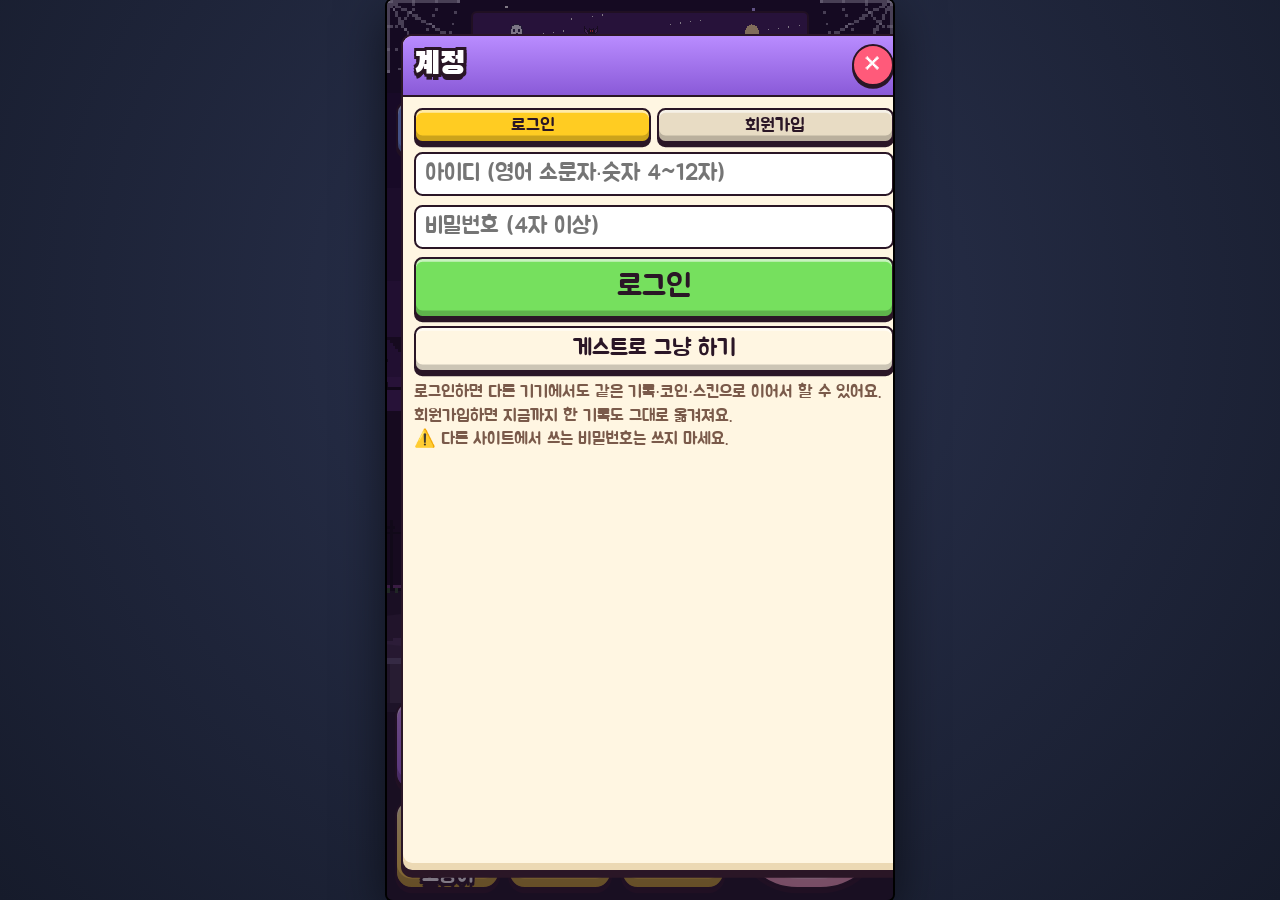
==== commit 6f2024cd: "지후 아케이드 게임 허브 + 바이러스 시뮬레이터 추가, 냥냥 점프 설정에 허브 버튼 Co-Authored-By: Claude Opus 5.5 <noreply@anthropic.co" ====
--- a/CatJump.html
+++ b/CatJump.html
@@ -323,7 +323,7 @@
 <script>
 (function(){
 'use strict';
-const APP_VER='2026-10-23-1145';
+const APP_VER='2026-10-26-0900';
 const W=180;let H=320;
 const LX=16,RX=164,MX=90,FPX=24,CH=132,SEG=160,GRAV=820,CLING=10,GROUND_Y=-13;const CAT_SC=.8;
 let S=2;const sn=v=>Math.round(v*S)/S;
@@ -1849,7 +1849,8 @@
  starter(){return['스타터 패키지',save.starter?'<div class="note" style="text-align:center">이미 받았어요. 즐거운 점프 되세요!</div>':
   '<div class="li"><span class="em">🌱</span><div class="tx"><b>새싹 냥이 선물</b><small>처음 한 번만 받을 수 있어요</small></div></div><div class="li"><span class="em">🎁</span><div class="tx"><b>'+ICH('c')+'500 · '+ICH('g')+'5 · 시작 보호막 3개</b></div></div><button class="gb green big" data-act="starter">받기</button>'];},
  settings(){return['설정',(isAdmin()?'<div class="li" style="background:#2a1a4a;color:#fff"><span class="em">🛡️</span><div class="tx"><b>관리자 메뉴</b><small style="color:#d8c8ff">플레이어 정지·해제</small></div><button class="gb sm purple" data-open="admin">열기</button></div>':'')+
-  '<div class="li"><span class="em">🔊</span><div class="tx"><b>효과음</b></div><button class="gb sm '+(save.mute?'cream':'green')+'" data-act="tog" data-arg="mute">'+(save.mute?'꺼짐':'켜짐')+'</button></div>'+
+  '<a class="li" href="./" style="text-decoration:none;color:inherit;background:linear-gradient(90deg,#ffe0f0,#e0f4ff)"><span class="em">🎮</span><div class="tx"><b>지후 아케이드 (게임 허브)</b><small>다른 게임도 해 보세요 · 바이러스 시뮬레이터</small></div><span class="gb sm pink">가기</span></a>'+
+ '<div class="li"><span class="em">🔊</span><div class="tx"><b>효과음</b></div><button class="gb sm '+(save.mute?'cream':'green')+'" data-act="tog" data-arg="mute">'+(save.mute?'꺼짐':'켜짐')+'</button></div>'+
   '<div class="li"><span class="em">🎵</span><div class="tx"><b>배경음악</b><small>구간마다 다른 음악</small></div><button class="gb sm '+(save.music!==false?'green':'cream')+'" data-act="tog" data-arg="music">'+(save.music!==false?'켜짐':'꺼짐')+'</button></div>'+
   '<div class="li"><span class="em">📳</span><div class="tx"><b>진동</b><small>지원하는 휴대폰에서만</small></div><button class="gb sm '+(save.vib?'green':'cream')+'" data-act="tog" data-arg="vib">'+(save.vib?'켜짐':'꺼짐')+'</button></div>'+
   '<div class="li"><span class="em">🛡️</span><div class="tx"><b>시작 보호막 자동 사용</b><small>보유: '+save.items.shield+'개</small></div><button class="gb sm '+(save.autoShield?'green':'cream')+'" data-act="tog" data-arg="autoShield">'+(save.autoShield?'켜짐':'꺼짐')+'</button></div>'+
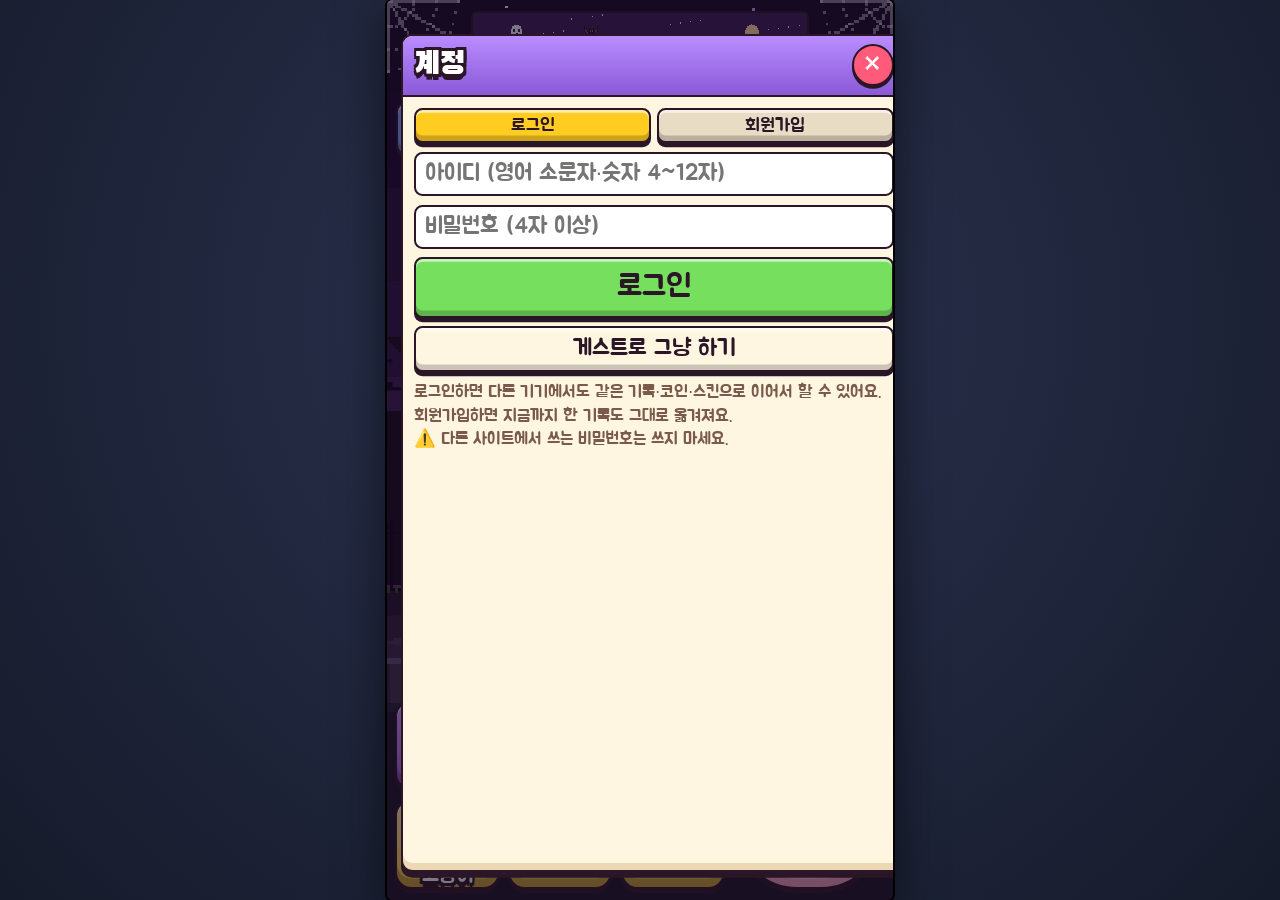
==== commit df3d015d: "허브·바이러스 시뮬레이터를 Blip 저장소로 이전, 설정의 허브 버튼을 blip 허브로 변경 Co-Authored-By: Claude Opus 5.5 <noreply@anthrop" ====
--- a/CatJump.html
+++ b/CatJump.html
@@ -323,7 +323,7 @@
 <script>
 (function(){
 'use strict';
-const APP_VER='2026-10-26-0900';
+const APP_VER='2026-10-26-0910';
 const W=180;let H=320;
 const LX=16,RX=164,MX=90,FPX=24,CH=132,SEG=160,GRAV=820,CLING=10,GROUND_Y=-13;const CAT_SC=.8;
 let S=2;const sn=v=>Math.round(v*S)/S;
@@ -1849,7 +1849,7 @@
  starter(){return['스타터 패키지',save.starter?'<div class="note" style="text-align:center">이미 받았어요. 즐거운 점프 되세요!</div>':
   '<div class="li"><span class="em">🌱</span><div class="tx"><b>새싹 냥이 선물</b><small>처음 한 번만 받을 수 있어요</small></div></div><div class="li"><span class="em">🎁</span><div class="tx"><b>'+ICH('c')+'500 · '+ICH('g')+'5 · 시작 보호막 3개</b></div></div><button class="gb green big" data-act="starter">받기</button>'];},
  settings(){return['설정',(isAdmin()?'<div class="li" style="background:#2a1a4a;color:#fff"><span class="em">🛡️</span><div class="tx"><b>관리자 메뉴</b><small style="color:#d8c8ff">플레이어 정지·해제</small></div><button class="gb sm purple" data-open="admin">열기</button></div>':'')+
-  '<a class="li" href="./" style="text-decoration:none;color:inherit;background:linear-gradient(90deg,#ffe0f0,#e0f4ff)"><span class="em">🎮</span><div class="tx"><b>지후 아케이드 (게임 허브)</b><small>다른 게임도 해 보세요 · 바이러스 시뮬레이터</small></div><span class="gb sm pink">가기</span></a>'+
+  '<a class="li" href="https://jihoo-rpg.github.io/Blip/hub/" style="text-decoration:none;color:inherit;background:linear-gradient(90deg,#ffe0f0,#e0f4ff)"><span class="em">🎮</span><div class="tx"><b>blip 게임 허브</b><small>다른 게임도 해 보세요 · 바이러스 시뮬레이터</small></div><span class="gb sm pink">가기</span></a>'+
  '<div class="li"><span class="em">🔊</span><div class="tx"><b>효과음</b></div><button class="gb sm '+(save.mute?'cream':'green')+'" data-act="tog" data-arg="mute">'+(save.mute?'꺼짐':'켜짐')+'</button></div>'+
   '<div class="li"><span class="em">🎵</span><div class="tx"><b>배경음악</b><small>구간마다 다른 음악</small></div><button class="gb sm '+(save.music!==false?'green':'cream')+'" data-act="tog" data-arg="music">'+(save.music!==false?'켜짐':'꺼짐')+'</button></div>'+
   '<div class="li"><span class="em">📳</span><div class="tx"><b>진동</b><small>지원하는 휴대폰에서만</small></div><button class="gb sm '+(save.vib?'green':'cream')+'" data-act="tog" data-arg="vib">'+(save.vib?'켜짐':'꺼짐')+'</button></div>'+
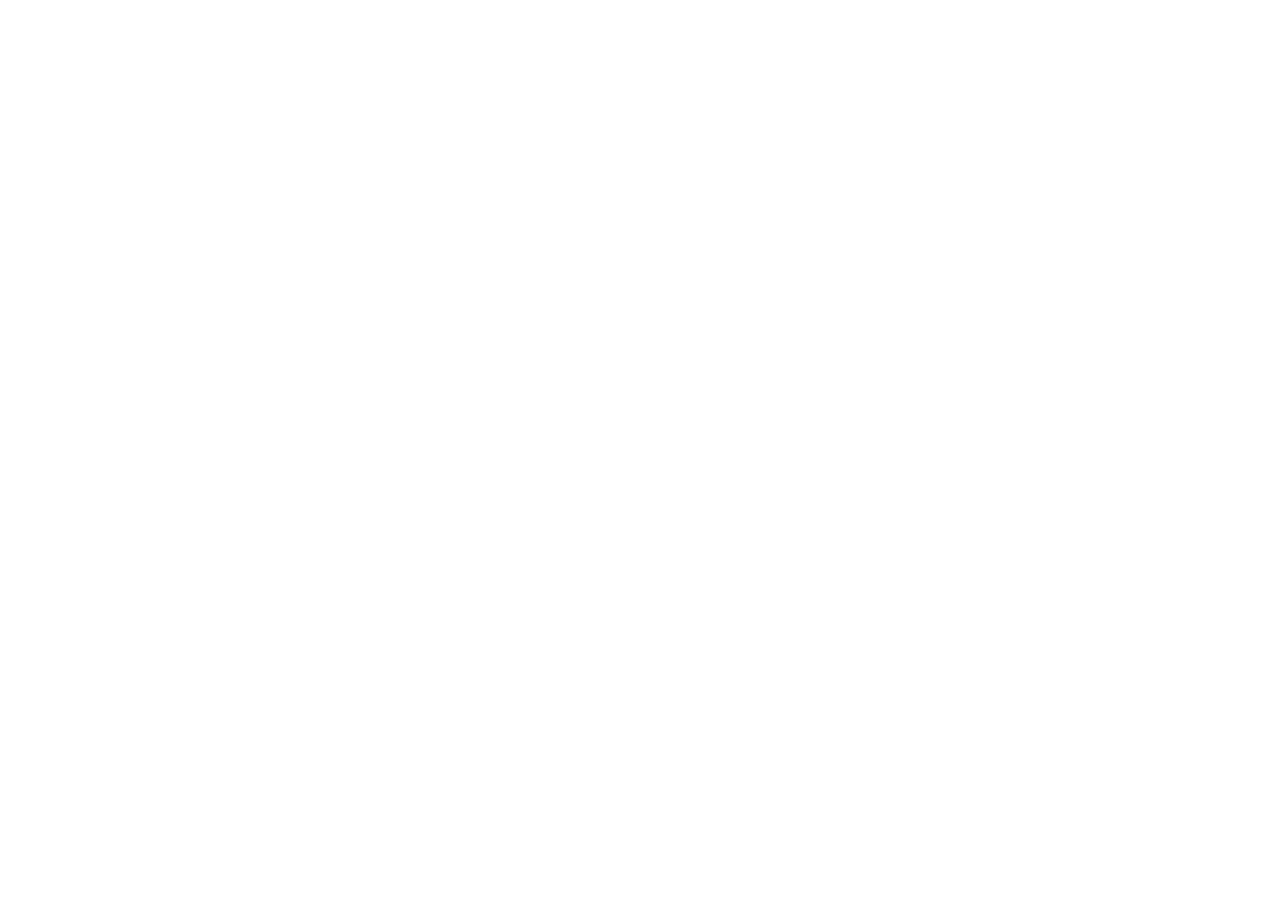
==== commit 719b984e: "냥냥 점프를 blip 허브(Blip/catjump/)로 이전 — 예전 주소는 자동 이동 Co-Authored-By: Claude Opus 5.5 <noreply@anthropic." ====
--- a/CatJump.html
+++ b/CatJump.html
@@ -1,2921 +1,15 @@
-<!DOCTYPE html>
+<!doctype html>
 <html lang="ko">
 <head>
 <meta charset="utf-8">
-<meta name="viewport" content="width=device-width, initial-scale=1, viewport-fit=cover, user-scalable=no">
+<meta name="viewport" content="width=device-width,initial-scale=1">
 <title>냥냥 점프</title>
-<link rel="preconnect" href="https://fonts.googleapis.com">
-<link href="https://fonts.googleapis.com/css2?family=Black+Han+Sans&family=Jua&display=swap" rel="stylesheet">
-<style>
-:root{box-sizing:border-box;padding-top:env(safe-area-inset-top,0px);padding-bottom:env(safe-area-inset-bottom,0px);
- --page:#2b3350;--page2:#161b2b;--u:2px;--o:calc(var(--u)*1);--ink:#2a1626;}
-@media (prefers-color-scheme: dark){:root:not([data-theme="light"]){--page:#151a29;--page2:#080a12;}}
-:root[data-theme="dark"]{--page:#151a29;--page2:#080a12;}
-html{height:100%;scroll-padding-top:env(safe-area-inset-top,0px);}
-body{height:100%;margin:0;overflow:hidden;background:var(--page);background-image:radial-gradient(circle at 50% 35%,var(--page),var(--page2));
- font-family:'Jua','Apple SD Gothic Neo','Malgun Gothic','Noto Sans KR',sans-serif;color:var(--ink);
- -webkit-user-select:none;user-select:none;-webkit-touch-callout:none;-webkit-tap-highlight-color:transparent;}
-#app{position:relative;width:100%;height:100%;display:flex;align-items:center;justify-content:center;}
-#stage{position:relative;overflow:hidden;touch-action:none;background:#000;border-radius:calc(var(--u)*2);box-shadow:0 0 0 2px #000,0 14px 50px rgba(0,0,0,.6);}
-#game{position:absolute;inset:0;width:100%;height:100%;image-rendering:pixelated;image-rendering:crisp-edges;}
-button{font-family:inherit;color:var(--ink);cursor:pointer;}
-button:focus-visible{outline:calc(var(--u)*1.5) solid #fff;outline-offset:var(--o);}
-.ol{color:#fff;text-shadow:0 var(--o) 0 var(--ink),var(--o) 0 0 var(--ink),calc(var(--o)*-1) 0 0 var(--ink),0 calc(var(--o)*-1) 0 var(--ink),var(--o) var(--o) 0 var(--ink),calc(var(--o)*-1) var(--o) 0 var(--ink),var(--o) calc(var(--o)*-1) 0 var(--ink),calc(var(--o)*-1) calc(var(--o)*-1) 0 var(--ink),0 calc(var(--u)*2) 0 var(--ink);}
-.pix{image-rendering:pixelated;}
-.screen{position:absolute;inset:0;display:none;}
-.screen.on{display:block;}
-.screen:not(.on){display:none !important;}
-.screen.center.on{display:flex;}
-.dim{background:rgba(24,12,34,.55);}
-.center{display:flex;flex-direction:column;align-items:center;justify-content:center;gap:calc(var(--u)*4);padding:calc(var(--u)*8);box-sizing:border-box;}
-.gb{font-size:calc(var(--u)*8);line-height:1.1;background:#ffcc22;border:var(--o) solid var(--ink);border-radius:calc(var(--u)*3);
- box-shadow:inset 0 calc(var(--u)*-2) 0 rgba(0,0,0,.2),inset 0 var(--o) 0 rgba(255,255,255,.6),0 calc(var(--u)*1.5) 0 var(--ink);
- padding:calc(var(--u)*3) calc(var(--u)*5);display:inline-flex;align-items:center;justify-content:center;gap:calc(var(--u)*1.5);white-space:nowrap;}
-.gb:active{transform:translateY(var(--o));box-shadow:inset 0 calc(var(--u)*-1) 0 rgba(0,0,0,.2),0 calc(var(--u)*.5) 0 var(--ink);}
-.gb:disabled{filter:grayscale(.9);opacity:.55;cursor:default;transform:none;}
-.gb.big{font-size:calc(var(--u)*11);width:100%;padding:calc(var(--u)*4);}
-.gb.sm{font-size:calc(var(--u)*6.5);padding:calc(var(--u)*2) calc(var(--u)*3);}
-.gb.green{background:#76e05e}.gb.blue{background:#74ccff}.gb.pink{background:#ff97c6}.gb.cream{background:#fff6e2}.gb.purple{background:#b98cff}.gb.orange{background:#ff9d3a}
-.ic{width:calc(var(--u)*7);height:calc(var(--u)*7);image-rendering:pixelated;vertical-align:middle;flex:none;}
-.row{display:flex;gap:calc(var(--u)*3);width:100%;}
-.row>.gb{flex:1;}
-/* ---------- home ---------- */
-#home .banner{position:absolute;top:calc(var(--u)*4);left:calc(var(--u)*30);right:calc(var(--u)*30);height:calc(var(--u)*28);border:var(--o) solid var(--ink);border-radius:calc(var(--u)*2);
- background-size:100% 100%;image-rendering:pixelated;padding:0;box-shadow:0 var(--o) 0 var(--ink);display:flex;align-items:flex-end;justify-content:flex-end;}
-#home .banner span{font-size:calc(var(--u)*7);margin:0 calc(var(--u)*3) calc(var(--u)*2) 0;line-height:1;text-align:right;}
-.logo{position:absolute;top:calc(var(--u)*33);left:0;right:0;display:flex;flex-direction:column;align-items:center;pointer-events:none;transform:rotate(-3deg);}
-.logo .t1,.logo .t2{font-family:'Black Han Sans','Jua',sans-serif;line-height:.95;letter-spacing:calc(var(--u)*.5);}
-.logo .t1{font-size:calc(var(--u)*22);color:#3fa2ff;}
-.logo .t2{font-size:calc(var(--u)*26);color:#ffb238;margin-left:calc(var(--u)*10);}
-.logo .lc{width:calc(var(--u)*26);height:calc(var(--u)*22);margin-bottom:calc(var(--u)*-6);}
-.logo .dec{position:absolute;width:calc(var(--u)*22);height:calc(var(--u)*22);}
-.ib{position:relative;background:none;border:0;padding:0;display:flex;flex-direction:column;align-items:center;gap:0;width:calc(var(--u)*22);}
-.ib .bx{width:calc(var(--u)*18);height:calc(var(--u)*18);border:var(--o) solid var(--ink);border-radius:calc(var(--u)*4);display:flex;align-items:center;justify-content:center;font-size:calc(var(--u)*10);
- box-shadow:inset 0 calc(var(--u)*-2) 0 rgba(0,0,0,.2),inset 0 var(--o) 0 rgba(255,255,255,.6),0 var(--o) 0 var(--ink);background:#ff8aa8;}
-.ib .bx.nb{background:none;border:0;box-shadow:none;font-size:calc(var(--u)*13);filter:drop-shadow(0 var(--o) 0 var(--ink)) drop-shadow(var(--o) 0 0 var(--ink)) drop-shadow(calc(var(--o)*-1) 0 0 var(--ink));}
-.ib .lb{font-size:calc(var(--u)*5.8);margin-top:calc(var(--u)*-1);white-space:nowrap;}
-.ib:active,.bb:active,.eb:active{transform:translateY(var(--o));}
-.bd{position:absolute;top:calc(var(--u)*-2);right:calc(var(--u)*0);min-width:calc(var(--u)*7);height:calc(var(--u)*7);border-radius:calc(var(--u)*4);background:#ff2a4a;color:#fff;border:var(--o) solid var(--ink);
- font-size:calc(var(--u)*5);display:none;align-items:center;justify-content:center;line-height:1;}
-.bd.on{display:flex;}
-.lcol,.rcol{position:absolute;top:calc(var(--u)*36);display:flex;flex-direction:column;gap:calc(var(--u)*2);}
-.lcol{left:calc(var(--u)*2);}.rcol{right:calc(var(--u)*2);}
-.mrow{position:absolute;left:calc(var(--u)*2);top:calc(var(--u)*97);display:flex;gap:calc(var(--u)*1);}
-.wal{position:absolute;right:calc(var(--u)*3);top:calc(var(--u)*98);display:flex;flex-direction:column;gap:calc(var(--u)*2);align-items:flex-end;}
-.pill{background:rgba(24,12,34,.78);border:var(--o) solid #000;border-radius:calc(var(--u)*8);color:#fff;padding:var(--o) calc(var(--u)*2) var(--o) var(--o);font-size:calc(var(--u)*7);display:flex;align-items:center;gap:calc(var(--u)*1.5);min-width:calc(var(--u)*36);justify-content:space-between;}
-.pill .pl{background:#ff4a7a;border-radius:calc(var(--u)*2);width:calc(var(--u)*6);height:calc(var(--u)*6);display:flex;align-items:center;justify-content:center;font-size:calc(var(--u)*6);line-height:1;}
-.evcol{position:absolute;right:calc(var(--u)*3);top:calc(var(--u)*138);width:calc(var(--u)*56);display:flex;flex-direction:column;gap:calc(var(--u)*3);}
-.eb{position:relative;height:calc(var(--u)*17);border:var(--o) solid var(--ink);border-radius:calc(var(--u)*3);display:flex;align-items:center;gap:calc(var(--u)*1.5);padding:0 calc(var(--u)*2);font-size:calc(var(--u)*6.8);line-height:1;text-align:left;
- box-shadow:inset 0 calc(var(--u)*-2) 0 rgba(0,0,0,.25),inset 0 var(--o) 0 rgba(255,255,255,.4),0 var(--o) 0 var(--ink);}
-.eb .e{font-size:calc(var(--u)*10);}
-.eb.e1{background:linear-gradient(#c9a2ff,#9a6ae8);}
-.eb.e2{background:linear-gradient(#6a5a4a,#3a2e26);}
-.eb.e3{background:linear-gradient(#5ac0d8,#2a7aa8);}
-.starter{position:absolute;left:calc(var(--u)*2);top:calc(var(--u)*124);}
-.bot{position:absolute;left:calc(var(--u)*3);right:calc(var(--u)*3);bottom:calc(var(--u)*4);display:grid;grid-template-columns:1fr 1fr 1fr 1.45fr;grid-template-rows:calc(var(--u)*32) calc(var(--u)*32);gap:calc(var(--u)*3);}
-.bb{position:relative;border:var(--o) solid var(--ink);border-radius:calc(var(--u)*6);display:flex;flex-direction:column;align-items:center;justify-content:center;padding:0;font-size:calc(var(--u)*7.5);
- box-shadow:inset 0 calc(var(--u)*-3) 0 rgba(0,0,0,.22),inset 0 var(--o) 0 rgba(255,255,255,.55),0 calc(var(--u)*1.5) 0 var(--ink);background:linear-gradient(#d49cff,#a565ec);}
-.bb .e{font-size:calc(var(--u)*13);line-height:1.05;filter:drop-shadow(0 var(--o) 0 rgba(0,0,0,.35));}
-.bb .e img{width:calc(var(--u)*22);height:calc(var(--u)*20);}
-.bb.y{background:linear-gradient(#fff2a8,#ffcf3a);}
-.paw{grid-column:4;grid-row:1/3;position:relative;background:none;border:0;padding:0;}
-.paw .pd{position:absolute;left:4%;right:4%;bottom:0;height:64%;background:radial-gradient(circle at 50% 35%,#fff,#ffd6e4 60%,#ffb6cc);border:var(--o) solid var(--ink);border-radius:46% 46% 42% 42%;
- box-shadow:inset 0 calc(var(--u)*-3) 0 rgba(200,60,110,.3),0 calc(var(--u)*1.5) 0 var(--ink);display:flex;flex-direction:column;align-items:center;justify-content:center;}
-.paw .pd .pl{width:0;height:0;border-left:calc(var(--u)*12) solid #ff5a8a;border-top:calc(var(--u)*7.5) solid transparent;border-bottom:calc(var(--u)*7.5) solid transparent;margin-left:calc(var(--u)*3);filter:drop-shadow(0 var(--o) 0 var(--ink));}
-.paw .pd b{font-size:calc(var(--u)*10);color:#ff4a7a;font-weight:400;margin-top:var(--o);}
-.paw i{position:absolute;width:21%;height:21%;background:radial-gradient(circle at 45% 35%,#fff,#ffc6d8);border:var(--o) solid var(--ink);border-radius:50%;box-shadow:0 var(--o) 0 var(--ink);}
-.paw i:nth-child(1){left:0;top:24%;}.paw i:nth-child(2){left:22%;top:4%;}.paw i:nth-child(3){right:22%;top:4%;}.paw i:nth-child(4){right:0;top:24%;}
-/* ---------- hud ---------- */
-#hud{position:absolute;inset:0;pointer-events:none;display:none;}
-#hud.on{display:block;}
-#hfl{position:absolute;top:calc(var(--u)*4);left:0;right:0;text-align:center;font-family:'Black Han Sans','Jua',sans-serif;font-size:calc(var(--u)*24);line-height:1;}
-#hprog{position:absolute;left:calc(var(--u)*2);top:calc(var(--u)*44);bottom:calc(var(--u)*44);width:calc(var(--u)*4);background:rgba(10,8,24,.55);border:var(--o) solid rgba(0,0,0,.4);border-radius:calc(var(--u)*2);overflow:visible;}
-#hprog i{position:absolute;left:0;right:0;bottom:0;background:linear-gradient(#ffe14a,#ff9a2a);border-radius:calc(var(--u)*2);transition:height .15s;}
-#hprogbest{position:absolute;left:calc(var(--u)*-1);right:calc(var(--u)*-1);height:calc(var(--u)*1.5);background:#ff5a8a;box-shadow:0 0 calc(var(--u)*2) #ff5a8a;}
-#hbst{position:absolute;top:calc(var(--u)*29);left:0;right:0;text-align:center;font-family:'Black Han Sans','Jua',sans-serif;font-size:calc(var(--u)*8);color:#ffe14a;}
-#pauseBtn{position:absolute;top:calc(var(--u)*4);right:calc(var(--u)*4);width:calc(var(--u)*18);height:calc(var(--u)*18);border-radius:50%;padding:0;font-size:calc(var(--u)*7);pointer-events:auto;background:#ff8a9a;
- border:var(--o) solid var(--ink);box-shadow:inset 0 calc(var(--u)*-2) 0 rgba(0,0,0,.25),0 var(--o) 0 var(--ink);color:#fff;font-weight:700;}
-.hw{position:absolute;top:calc(var(--u)*25);right:calc(var(--u)*4);display:flex;flex-direction:column;gap:calc(var(--u)*1.5);align-items:flex-end;}
-.hw .pill{min-width:calc(var(--u)*30);font-size:calc(var(--u)*6.5);}
-#hcandyP{display:none;}
-#modeTag{position:absolute;top:calc(var(--u)*5);left:calc(var(--u)*4);font-size:calc(var(--u)*6.5);}
-#hint{position:absolute;bottom:calc(var(--u)*36);left:0;right:0;text-align:center;font-size:calc(var(--u)*9);display:none;animation:blink 1.1s steps(2) infinite;}
-#hint small{font-size:calc(var(--u)*6.5);}
-#zone{position:absolute;top:38%;left:0;right:0;text-align:center;font-family:'Black Han Sans','Jua',sans-serif;font-size:calc(var(--u)*15);display:none;color:#ff9a2a;}
-#elevMsg{position:absolute;bottom:calc(var(--u)*20);left:calc(var(--u)*10);right:calc(var(--u)*10);text-align:center;font-size:calc(var(--u)*8);display:none;background:rgba(24,12,34,.65);border-radius:calc(var(--u)*6);padding:calc(var(--u)*2);}
-#bossbar{position:absolute;top:calc(var(--u)*40);left:calc(var(--u)*24);right:calc(var(--u)*24);display:none;text-align:center;}
-#bossbar .nm{font-size:calc(var(--u)*6.5);}
-#bossbar .bar{height:calc(var(--u)*5);border:var(--o) solid var(--ink);background:#3a1a2a;border-radius:calc(var(--u)*3);overflow:hidden;margin-top:var(--o);}
-#bossbar .bar i{display:block;height:100%;width:100%;background:linear-gradient(#ff7a7a,#e02a4a);transition:width .2s;}
-.skb{position:absolute;right:calc(var(--u)*5);width:calc(var(--u)*22);height:calc(var(--u)*22);border-radius:50%;pointer-events:auto;display:none;align-items:center;justify-content:center;padding:0;font-family:'Black Han Sans','Jua',sans-serif;font-size:calc(var(--u)*10);color:#fff;border:var(--o) solid var(--ink);box-shadow:0 0 calc(var(--u)*4) rgba(255,255,255,.5),0 var(--o) 0 var(--ink);background:radial-gradient(circle at 40% 35%,#8ab8ff,#2a4ad8);}
-.tagbtn{position:absolute;bottom:calc(var(--u)*8);width:calc(var(--u)*26);height:calc(var(--u)*26);border-radius:50%;pointer-events:auto;display:none;align-items:center;justify-content:center;padding:0;font-size:calc(var(--u)*12);color:#fff;background:rgba(40,50,90,.8);border:var(--o) solid var(--ink);box-shadow:0 var(--o) 0 var(--ink);}
-#tagL{left:calc(var(--u)*5);}#tagR{left:calc(var(--u)*34);}#tagJ{right:calc(var(--u)*5);background:rgba(90,60,120,.85);}
-.tcol{display:flex;align-items:stretch;gap:calc(var(--u)*2);margin-bottom:calc(var(--u)*4)}.tside{flex:1;min-width:0;background:#fff;border:var(--o) solid var(--ink);border-radius:calc(var(--u)*5);padding:calc(var(--u)*3);box-shadow:0 var(--o) 0 var(--ink)}.tside.me{background:#fff8e6}.tside.ok{background:#e4f8dc;border-color:#2a8a2a}
-.th{font-family:'Black Han Sans','Jua',sans-serif;font-size:calc(var(--u)*7.5);margin-bottom:calc(var(--u)*2);display:flex;justify-content:space-between;align-items:center;gap:4px}.tst{font-family:Jua,sans-serif;font-size:calc(var(--u)*5.5);color:#8a6a5a}.ok .tst{color:#2a8a2a}
-.tlist{display:flex;flex-direction:column;gap:calc(var(--u)*1.5);min-height:calc(var(--u)*14)}.tc{display:flex;align-items:center;gap:4px;font-size:calc(var(--u)*6.2);background:#f6efe6;border-radius:calc(var(--u)*3);padding:calc(var(--u)*1.2) calc(var(--u)*2);flex-wrap:wrap}.tc img{width:calc(var(--u)*10);height:calc(var(--u)*10);image-rendering:pixelated}.tc em{font-style:normal;font-size:85%;color:#c86a2a;margin-left:auto}.taw{font-size:80%;color:#fff;background:#c81a5a;border-radius:6px;padding:0 4px}
-.tnone{color:#a89a8a;font-size:calc(var(--u)*6);text-align:center;padding:calc(var(--u)*3) 0}.tswap{align-self:center;font-size:calc(var(--u)*11);color:#8a5ad8}
-.ttabs{display:flex;gap:calc(var(--u)*1);background:#e8dccc;border-radius:calc(var(--u)*5);padding:calc(var(--u)*1)}.ttabs button{flex:1;border:0;background:transparent;font-family:Jua,sans-serif;font-size:calc(var(--u)*6.3);padding:calc(var(--u)*2.5) 0;border-radius:calc(var(--u)*4);color:#6a4a3a;cursor:pointer}.ttabs button.on{background:#fff;color:var(--ink);box-shadow:0 1px 0 var(--ink)}
-.tpane{background:#fff;border:var(--o) solid var(--ink);border-radius:calc(var(--u)*5);padding:calc(var(--u)*4);margin:calc(var(--u)*2) 0 calc(var(--u)*4);min-height:calc(var(--u)*50)}
-.thave{font-size:calc(var(--u)*6.3);margin-bottom:calc(var(--u)*3);color:#6a4a3a}.tin{display:flex;gap:calc(var(--u)*2)}.tin .inp{flex:1;font-size:calc(var(--u)*8)}.tq{display:flex;flex-wrap:wrap;gap:calc(var(--u)*1.5);margin-top:calc(var(--u)*3)}
-.tgrid{display:grid;grid-template-columns:repeat(3,1fr);gap:calc(var(--u)*2)}.tcard{position:relative;display:flex;flex-direction:column;align-items:center;gap:2px;background:#f6efe6;border:var(--o) solid #c8b8a8;border-radius:calc(var(--u)*4);padding:calc(var(--u)*2.5) calc(var(--u)*1);font-family:Jua,sans-serif;font-size:calc(var(--u)*5.6);cursor:pointer;color:var(--ink)}.tcard img{width:calc(var(--u)*18);height:calc(var(--u)*18);image-rendering:pixelated}.tcard .te{font-size:calc(var(--u)*14)}.tcard.on{background:#dff6d8;border-color:#2a8a2a}.tcard i{position:absolute;top:2px;right:4px;font-style:normal;color:#2a8a2a}
-.tnote{font-size:calc(var(--u)*5.4);color:#9a8a7a;margin-top:calc(var(--u)*2)}.tbar{display:flex;gap:calc(var(--u)*2)}.tbar .gb:first-child{flex:1;font-size:calc(var(--u)*9)}
-.tbig{display:flex;flex-direction:column;align-items:center;gap:calc(var(--u)*2);font-size:calc(var(--u)*20);padding:calc(var(--u)*6) 0}.tbig b{font-size:calc(var(--u)*8.5)}.tbig small{font-size:calc(var(--u)*6);color:#8a6a5a}
-#trPop{position:absolute;left:calc(var(--u)*6);right:calc(var(--u)*6);top:calc(var(--u)*6);z-index:70;background:#fff;border:var(--o) solid var(--ink);border-radius:calc(var(--u)*6);box-shadow:0 calc(var(--u)*2) 0 var(--ink),0 0 calc(var(--u)*20) rgba(106,176,255,.7);padding:calc(var(--u)*4);display:flex;align-items:center;gap:calc(var(--u)*3);animation:trIn .35s ease-out}#trPop .em{font-size:calc(var(--u)*16)}#trPop .tx{flex:1;min-width:0}#trPop b{display:block;font-size:calc(var(--u)*7.5)}#trPop small{font-size:calc(var(--u)*5.6);color:#8a6a5a}
-@keyframes trIn{from{transform:translateY(-120%)}to{transform:none}}
-.trI{display:inline-flex;align-items:center;gap:3px;background:#fff;border:var(--o) solid #2a1626;border-radius:calc(var(--u)*3);padding:calc(var(--u)*1) calc(var(--u)*2.5);font-size:calc(var(--u)*6)}.trI img{width:calc(var(--u)*10);height:calc(var(--u)*10);image-rendering:pixelated}.trI small{color:#a86a2a}
-.skb.aw.nk{background:radial-gradient(circle at 40% 35%,#ffe0f0,#c81a5a);box-shadow:0 0 calc(var(--u)*6) #ff8ac8,0 var(--o) 0 var(--ink);}
-.skb.aw{background:radial-gradient(circle at 40% 35%,#fff6a0,#2a4ad8);box-shadow:0 0 calc(var(--u)*6) #ffe14a,0 var(--o) 0 var(--ink);}
-.skb.rk{background:radial-gradient(circle at 40% 35%,#ff9a6a,#c8201a);}
-.skb.pk{background:radial-gradient(circle at 40% 35%,#ffc060,#e0600a);}
-.skb.cd{background:#3a3a50;box-shadow:0 var(--o) 0 var(--ink);font-size:calc(var(--u)*8);}
-.skb i{position:absolute;right:calc(var(--u)*-1.5);bottom:calc(var(--u)*-1.5);font-style:normal;font-size:calc(var(--u)*5);background:#fff;color:var(--ink);border:var(--o) solid var(--ink);border-radius:calc(var(--u)*2);padding:0 var(--o);line-height:1.2;}
-#sk0{bottom:calc(var(--u)*34);}#sk1{bottom:calc(var(--u)*8);}
-@keyframes blink{50%{opacity:.25}}
-@media (prefers-reduced-motion: reduce){#hint{animation:none}}
-/* ---------- panels ---------- */
-.panel{background:#fff6e2;border:var(--o) solid var(--ink);border-radius:calc(var(--u)*4);box-shadow:inset 0 calc(var(--u)*-2.5) 0 #ecd9b4,0 calc(var(--u)*2) 0 var(--ink);padding:calc(var(--u)*5);box-sizing:border-box;width:100%;}
-#modal .mp{position:absolute;left:calc(var(--u)*5);right:calc(var(--u)*5);top:calc(var(--u)*12);bottom:calc(var(--u)*10);display:flex;flex-direction:column;padding:0;overflow:hidden;}
-.mh{display:flex;align-items:center;justify-content:space-between;background:linear-gradient(#b98cff,#8a5ad8);border-bottom:var(--o) solid var(--ink);padding:calc(var(--u)*3) calc(var(--u)*4);}
-.mh .t{font-family:'Black Han Sans','Jua',sans-serif;font-size:calc(var(--u)*11);}
-.xb{width:calc(var(--u)*15);height:calc(var(--u)*15);border-radius:50%;border:var(--o) solid var(--ink);background:#ff5a7a;color:#fff;font-size:calc(var(--u)*7);padding:0;box-shadow:0 var(--o) 0 var(--ink);}
-#mbody{flex:1;overflow-y:auto;touch-action:pan-y;padding:calc(var(--u)*4);display:flex;flex-direction:column;gap:calc(var(--u)*3);font-size:calc(var(--u)*7);}
-.note{font-size:calc(var(--u)*6.2);color:#7a5a4a;line-height:1.35;}
-.grid{display:grid;grid-template-columns:repeat(3,1fr);gap:calc(var(--u)*2.5);}
-.card{background:#fffdf6;border:var(--o) solid var(--ink);border-radius:calc(var(--u)*3);padding:calc(var(--u)*1.5) var(--o) calc(var(--u)*2);display:flex;flex-direction:column;align-items:center;gap:var(--o);box-shadow:0 var(--o) 0 var(--ink);position:relative;}
-.card.eq{background:#d8f7c8;}
-.card img.cs{width:calc(var(--u)*40);height:calc(var(--u)*40);image-rendering:pixelated;}
-.card.lock img.cs{filter:brightness(.2) contrast(.7);}
-.card .n{font-size:calc(var(--u)*6.3);text-align:center;}
-.card .p{font-size:calc(var(--u)*6);display:flex;align-items:center;gap:var(--o);}
-.card .p .ic{width:calc(var(--u)*5.5);height:calc(var(--u)*5.5);}
-.tag{position:absolute;top:calc(var(--u)*-2);left:calc(var(--u)*-1);background:#ff8a1a;color:#fff;border:var(--o) solid var(--ink);border-radius:calc(var(--u)*2);font-size:calc(var(--u)*5);padding:0 calc(var(--u)*1.5);}
-.li{display:flex;align-items:center;gap:calc(var(--u)*3);background:#fffdf6;border:var(--o) solid var(--ink);border-radius:calc(var(--u)*3);padding:calc(var(--u)*2.5) calc(var(--u)*3);box-shadow:0 var(--o) 0 var(--ink);}
-.li .em{font-size:calc(var(--u)*13);width:calc(var(--u)*18);text-align:center;flex:none;}
-.li .tx{flex:1;min-width:0;}
-.li .tx b{display:block;font-weight:400;font-size:calc(var(--u)*7.5);}
-.li .tx small{display:block;font-size:calc(var(--u)*5.8);color:#7a5a4a;}
-.prog{height:calc(var(--u)*3.5);background:#e8dcc4;border-radius:calc(var(--u)*2);overflow:hidden;margin-top:var(--o);border:var(--o) solid rgba(0,0,0,.25);}
-.prog i{display:block;height:100%;background:#76e05e;}
-.li.done{opacity:.55;}
-.li.locked{filter:grayscale(.8);opacity:.7;}
-.tabs{display:flex;gap:calc(var(--u)*2);}
-.tabs .gb{flex:1;background:#e8dcc4;}
-.tabs .gb.act{background:#ffcc22;}
-.hero{display:flex;align-items:center;gap:calc(var(--u)*3);background:#9fdcff;border:var(--o) solid var(--ink);border-radius:calc(var(--u)*3);padding:calc(var(--u)*2) calc(var(--u)*4);}
-.hero img{width:calc(var(--u)*46);height:calc(var(--u)*46);image-rendering:pixelated;}
-.hero .nm{font-size:calc(var(--u)*9);}
-.hero .ds{font-size:calc(var(--u)*6);color:#2a4a6a;}
-.cal{display:grid;grid-template-columns:repeat(4,1fr);gap:calc(var(--u)*2);}
-.cal .d{background:#fffdf6;border:var(--o) solid var(--ink);border-radius:calc(var(--u)*3);padding:calc(var(--u)*2) var(--o);text-align:center;font-size:calc(var(--u)*6);display:flex;flex-direction:column;align-items:center;gap:var(--o);}
-.cal .d.got{background:#d8f7c8;}
-.cal .d.today{background:#ffe08a;outline:calc(var(--u)*1) solid #ff5a8a;}
-.cal .d .e{font-size:calc(var(--u)*11);}
-.rk{display:flex;align-items:center;gap:calc(var(--u)*2.5);padding:calc(var(--u)*1.5) calc(var(--u)*2.5);border-bottom:var(--o) dashed #d8c8a8;font-size:calc(var(--u)*7);}
-.rk .no{width:calc(var(--u)*14);font-family:'Black Han Sans','Jua',sans-serif;color:#a8763a;text-align:center;}
-.rk img{width:calc(var(--u)*18);height:calc(var(--u)*18);image-rendering:pixelated;}
-.rk .nn{flex:1;overflow:hidden;text-overflow:ellipsis;white-space:nowrap;}
-.rk.me{background:#ffe08a;border-radius:calc(var(--u)*2);}
-.inp{font-family:inherit;font-size:calc(var(--u)*8);border:var(--o) solid var(--ink);border-radius:calc(var(--u)*3);padding:calc(var(--u)*2) calc(var(--u)*3);width:100%;box-sizing:border-box;background:#fff;color:var(--ink);}
-.big-n{font-family:'Black Han Sans','Jua',sans-serif;font-size:calc(var(--u)*13);}
-.capsule{width:calc(var(--u)*46);height:calc(var(--u)*46);border-radius:50%;border:var(--o) solid var(--ink);margin:calc(var(--u)*2) auto;
- background:linear-gradient(#ff7aa8 50%,#fff 50%);box-shadow:inset 0 calc(var(--u)*-3) 0 rgba(0,0,0,.15),0 calc(var(--u)*1.5) 0 var(--ink);display:flex;align-items:center;justify-content:center;font-size:calc(var(--u)*16);}
-.capsule.spin{animation:shake .12s linear infinite;}
-@keyframes shake{0%{transform:rotate(-12deg)}50%{transform:rotate(12deg)}100%{transform:rotate(-12deg)}}
-.reveal{display:flex;flex-direction:column;align-items:center;gap:calc(var(--u)*2);}
-.reveal img{width:calc(var(--u)*56);height:calc(var(--u)*56);image-rendering:pixelated;}
-/* over */
-.otitle{font-family:'Black Han Sans','Jua',sans-serif;font-size:calc(var(--u)*13);}
-.ofl{font-family:'Black Han Sans','Jua',sans-serif;font-size:calc(var(--u)*26);line-height:1;color:#ff9a2a;}
-.ofl small{font-size:calc(var(--u)*12);}
-.newb{display:none;background:#ff5a8a;color:#fff;border:var(--o) solid var(--ink);border-radius:calc(var(--u)*6);padding:var(--o) calc(var(--u)*4);font-size:calc(var(--u)*8);transform:rotate(-3deg);}
-.ostats{font-size:calc(var(--u)*7.5);display:flex;flex-wrap:wrap;justify-content:center;align-items:center;gap:calc(var(--u)*2) calc(var(--u)*4);}
-.ostats span{display:inline-flex;align-items:center;gap:var(--o);}
-#evBannerBar{position:absolute;top:calc(var(--u)*2);left:calc(var(--u)*2);right:calc(var(--u)*2);z-index:12;display:none;background:linear-gradient(90deg,#6a1ab0,#c81e8a);border:var(--o) solid var(--ink);border-radius:calc(var(--u)*3);color:#fff;font-size:calc(var(--u)*7);text-align:center;padding:calc(var(--u)*2);box-shadow:0 var(--o) 0 var(--ink);animation:evpulse 1.2s ease-in-out infinite;}
-@keyframes evpulse{50%{filter:brightness(1.25)}}
-#crown{position:absolute;inset:0;pointer-events:none;z-index:20;display:none;overflow:hidden;}
-#crown.on{display:block;animation:crFade 5.2s forwards;}
-@keyframes crFade{0%{opacity:0}6%{opacity:1}85%{opacity:1}100%{opacity:0}}
-.cr-rays{position:absolute;left:50%;top:40%;width:260%;height:260%;margin:-130% 0 0 -130%;background:repeating-conic-gradient(rgba(255,215,90,.38) 0 10deg,rgba(255,215,90,0) 10deg 20deg);animation:crSpin 6s linear infinite;}
-@keyframes crSpin{to{transform:rotate(360deg)}}
-.cr-box{position:absolute;left:6%;right:6%;top:24%;background:linear-gradient(#3a1a6a,#1a0a3a);border:calc(var(--u)*1.5) solid var(--rc,#ffd23f);border-radius:calc(var(--u)*6);box-shadow:0 0 calc(var(--u)*14) var(--rc,#ffd23f),inset 0 0 calc(var(--u)*10) rgba(255,210,63,.4);
- display:flex;flex-direction:column;align-items:center;padding:calc(var(--u)*5);animation:crPop .7s cubic-bezier(.2,1.6,.4,1);}
-@keyframes crPop{0%{transform:scale(.2) rotate(-12deg)}100%{transform:scale(1) rotate(0)}}
-.cr-top{font-family:'Black Han Sans','Jua',sans-serif;font-size:calc(var(--u)*12);color:#ffe14a;text-shadow:0 0 calc(var(--u)*4) #ff9a2a,0 var(--o) 0 #000;animation:crGlow .6s ease-in-out infinite alternate;}
-@keyframes crGlow{to{color:#fff6c0;transform:scale(1.06)}}
-.cr-cat{width:calc(var(--u)*64);height:calc(var(--u)*64);image-rendering:pixelated;filter:drop-shadow(0 0 calc(var(--u)*5) #ffd23f);animation:crBob 1s ease-in-out infinite alternate;}
-@keyframes crBob{to{transform:translateY(calc(var(--u)*-3))}}
-.cr-nick{font-family:'Black Han Sans','Jua',sans-serif;font-size:calc(var(--u)*15);color:#fff;text-shadow:0 0 calc(var(--u)*5) #c88aff,0 var(--o) 0 #000;}
-.cr-best{font-family:'Black Han Sans','Jua',sans-serif;font-size:calc(var(--u)*11);color:#ffd23f;}
-.cf{position:absolute;top:-4%;width:calc(var(--u)*3);height:calc(var(--u)*5);animation:cfFall linear forwards;border-radius:1px;}
-@keyframes cfFall{to{transform:translateY(calc(var(--u)*420)) rotate(720deg)}}
-#toast{position:absolute;left:50%;top:44%;transform:translate(-50%,-50%);background:rgba(24,12,34,.9);color:#fff;font-size:calc(var(--u)*8);padding:calc(var(--u)*3) calc(var(--u)*6);border-radius:calc(var(--u)*6);pointer-events:none;opacity:0;transition:opacity .2s;white-space:nowrap;z-index:9;}
-#toast.on{opacity:1;}
-</style>
+<!-- 냥냥 점프는 blip 게임 허브로 이사했어요. 예전에 켜 둔 게임이 새 버전을 감지하도록 표시: const APP_VER='moved-to-blip'; -->
+<meta http-equiv="refresh" content="0; url=https://jihoo-rpg.github.io/Blip/catjump/">
+<link rel="canonical" href="https://jihoo-rpg.github.io/Blip/catjump/">
+<script>location.replace('https://jihoo-rpg.github.io/Blip/catjump/' + location.search + location.hash);</script>
 </head>
-<body>
-<div id="app">
- <div id="stage">
-  <canvas id="game" width="180" height="320"></canvas>
-
-  <div id="hud">
-   <div id="modeTag" class="ol"></div>
-   <div id="hfl" class="ol">0m</div>
-   <div id="hbst" class="ol">BEST 0m</div>
-   <div id="hprog"><i id="hprogfill"></i><div id="hprogbest"></div></div>
-   <button id="pauseBtn" data-act="pause" aria-label="일시정지">❚❚</button>
-   <div class="hw">
-    <div class="pill"><img class="ic" data-ic="c" alt=""><span id="hc">0</span></div>
-    <div class="pill"><img class="ic" data-ic="g" alt=""><span id="hg">0</span></div>
-    <div class="pill" id="hcandyP"><img class="ic" data-ic="k" alt=""><span id="hk">0</span></div>
-   </div>
-   <div id="bossbar"><div class="nm ol" id="bossnm"></div><div class="bar"><i id="bossfill"></i></div><div id="bossHp" style="font-size:calc(var(--u)*9);margin-top:calc(var(--u)*1.5);letter-spacing:calc(var(--u)*1)"></div></div>
-   <div id="hint" class="ol">탭 · 클릭 · 스페이스바로 점프!<br><small>공중에서 한 번 더 누르면 더블 점프</small></div>
-   <div id="zone" class="ol"></div>
-   <div id="elevMsg" class="ol"></div>
-   <button id="tagL" class="tagbtn" data-act="tagL" aria-label="왼쪽">◀</button><button id="tagR" class="tagbtn" data-act="tagR" aria-label="오른쪽">▶</button><button id="tagJ" class="tagbtn" data-act="tagJ" aria-label="점프">⤴</button>
-   <button id="sk0" class="skb" data-act="skill" data-arg="0" aria-label="스킬 1"></button><button id="sk1" class="skb" data-act="skill" data-arg="1" aria-label="스킬 2"></button>
-  </div>
-
-  <div id="home" class="screen">
-   <button class="banner" data-open="event" id="bannerBtn" aria-label="할로윈 이벤트"><span class="ol">할로윈<br>사탕 이벤트</span></button>
-   <div id="evBannerBar"></div>
-   <div class="logo">
-    <img class="lc pix" id="logoCat" alt="">
-    <div class="t1 ol">냥냥</div>
-    <div class="t2 ol">점프!</div>
-   </div>
-   <div class="lcol">
-    <button class="ib" data-open="notice"><div class="bx" style="background:#7aa8ff">📢</div><div class="lb ol">공지</div><span class="bd" id="bd-notice">N</span></button>
-   </div>
-   <div class="rcol">
-    <button class="ib" data-open="settings"><div class="bx" style="background:#ff9ab4">⚙️</div><div class="lb ol">설정</div></button>
-    <button class="ib" data-open="profile"><div class="bx" style="background:#7ad0b8">🔐</div><div class="lb ol">계정</div></button>
-   </div>
-   <div class="mrow">
-    <button class="ib" data-open="shop"><div class="bx nb">🧰</div><div class="lb ol">상점</div></button>
-    <button class="ib" data-open="gacha"><div class="bx nb">🎰</div><div class="lb ol">뽑기</div></button>
-    <button class="ib" data-open="mission"><div class="bx nb">🏅</div><div class="lb ol">미션</div><span class="bd" id="bd-mission">!</span></button>
-    <button class="ib" data-open="gift"><div class="bx nb">🎁</div><div class="lb ol">선물</div><span class="bd" id="bd-gift">!</span></button>
-    <button class="ib" data-open="attend"><div class="bx nb">📅</div><div class="lb ol">출석</div><span class="bd" id="bd-attend">!</span></button>
-   </div>
-   <div class="wal">
-    <div class="pill"><img class="ic" data-ic="c" alt=""><span class="wc">0</span><span class="pl" data-open="shop">+</span></div>
-    <div class="pill"><img class="ic" data-ic="g" alt=""><span class="wg">0</span><span class="pl" data-open="shop">+</span></div>
-    <div class="pill"><img class="ic" data-ic="k" alt=""><span class="wk">0</span><span class="pl" data-open="event">+</span></div>
-   </div>
-   <div class="starter"><button class="ib" data-open="starter"><div class="bx nb">🌱</div><div class="lb ol">스타터</div><span class="bd" id="bd-starter">!</span></button></div>
-   <div class="evcol">
-    <button class="eb e1" data-open="event"><span class="e">🎃</span><span class="ol">할로윈<br>이벤트</span><span class="bd" id="bd-event">!</span></button>
-    <button class="eb e2" data-open="smith"><span class="e">🔨</span><span class="ol">전설의<br>대장장이</span></button>
-    <button class="eb e3" data-open="pet"><span class="e">🍼</span><span class="ol">아기냥<br>키우기</span></button>
-   </div>
-   <div class="bot">
-    <button class="bb" data-open="modes"><span class="e">🎮</span><span class="ol">모드</span></button>
-    <button class="bb" data-open="boss"><span class="e">👹</span><span class="ol">보스</span></button>
-    <button class="bb" data-open="online"><span class="e">🌐</span><span class="ol">온라인</span></button>
-    <button class="paw" data-act="play" aria-label="시작"><i></i><i></i><i></i><i></i><div class="pd"><div class="pl"></div><b class="ol" style="color:#ff6a9a">시 작</b></div></button>
-    <button class="bb y" data-open="cats"><span class="e"><img class="pix" id="catBtnImg" alt=""></span><span class="ol">고양이</span></button>
-    <button class="bb y" data-open="wardrobe"><span class="e">👔</span><span class="ol">옷장</span></button>
-    <button class="bb y" data-open="elevator"><span class="e">🧺</span><span class="ol">엘리베이터</span></button>
-   </div>
-  </div>
-
-  <div id="modal" class="screen dim">
-   <div class="panel mp"><div class="mh"><span class="t ol" id="mtitle"></span><button class="xb" data-act="closeModal" aria-label="닫기">✕</button></div><div id="mbody"></div></div>
-  </div>
-
-  <div id="pause" class="screen dim center">
-   <div class="panel center">
-    <div class="otitle">일시정지</div>
-    <button class="gb green big" data-act="resume">계속하기</button>
-    <button class="gb cream" data-act="quit">홈으로</button>
-   </div>
-  </div>
-
-  <div id="over" class="screen dim center">
-   <div class="panel center">
-    <div class="otitle" id="otitle">냐앙! 떨어졌다</div>
-    <div class="ofl"><span id="ofl">0</span><small>m</small></div>
-    <div class="newb" id="onew">🎉 신기록!</div>
-    <div class="ostats">
-     <span>최고 <b id="obest">0</b>m</span>
-     <span><img class="ic" data-ic="c" alt="">+<b id="oc">0</b></span>
-     <span><img class="ic" data-ic="g" alt="">+<b id="og">0</b></span>
-     <span id="okw"><img class="ic" data-ic="k" alt="">+<b id="ok">0</b></span>
-    </div>
-    <button class="gb pink big" id="revBtn" data-act="revive"><img class="ic" data-ic="g" alt="">3으로 이어하기</button>
-    <div class="row"><button class="gb green" data-act="retry">다시하기</button><button class="gb cream" data-act="home">홈</button></div>
-   </div>
-  </div>
-
-  <div id="crown"></div>
-  <div id="toast"></div>
- </div>
-</div>
-<script>
-/* =====================================================================
-   🔥 GitHub 등 바깥에 올릴 때: 아래 따옴표 안에 Firebase Realtime Database 주소를 붙여넣으세요.
-   예) var FIREBASE_URL='https://내프로젝트-default-rtdb.firebaseio.com';
-   비워 두면 claude.ai 안에서의 온라인 기능을 그대로 써요.
-   ===================================================================== */
-var FIREBASE_URL='https://cat-jump-3afbb-default-rtdb.firebaseio.com';
-</script>
-<script>
-(function(){
-'use strict';
-const APP_VER='2026-10-26-0910';
-const W=180;let H=320;
-const LX=16,RX=164,MX=90,FPX=24,CH=132,SEG=160,GRAV=820,CLING=10,GROUND_Y=-13;const CAT_SC=.8;
-let S=2;const sn=v=>Math.round(v*S)/S;
-const $=id=>document.getElementById(id);
-const stage=$('stage'),canvas=$('game');let ctx=canvas.getContext('2d');
-const mk=(w,h)=>{const c=document.createElement('canvas');c.width=w;c.height=h;return c;};
-function mulberry(a){return function(){a|=0;a=a+0x6D2B79F5|0;let t=Math.imul(a^a>>>15,1|a);t=t+Math.imul(t^t>>>7,61|t)^t;return((t^t>>>14)>>>0)/4294967296;};}
-const rnd=(a,b)=>a+Math.random()*(b-a);
-const clamp=(v,a,b)=>v<a?a:v>b?b:v;
-const lerp=(a,b,t)=>a+(b-a)*t;
-const ease=t=>t<.5?2*t*t:1-Math.pow(-2*t+2,2)/2;
-const fmt=n=>Math.round(Number(n)||0).toLocaleString('ko-KR');
-const esc=s=>String(s).replace(/[&<>"']/g,c=>({'&':'&amp;','<':'&lt;','>':'&gt;','"':'&quot;',"'":'&#39;'}[c]));
-const today=()=>{const d=new Date();return d.getFullYear()+'-'+(d.getMonth()+1)+'-'+d.getDate();};
-const _cc=new Map();
-function shade(hex,f){const k=hex+'|'+f;let r=_cc.get(k);if(r)return r;if(hex[0]!=='#')return hex;
- const n=parseInt(hex.slice(1),16);let R=n>>16&255,G=n>>8&255,B=n&255;
- if(f>0){R+=(255-R)*f;G+=(255-G)*f;B+=(255-B)*f;}else{R*=1+f;G*=1+f;B*=1+f;}
- r='#'+((1<<24)|(Math.round(R)<<16)|(Math.round(G)<<8)|Math.round(B)).toString(16).slice(1);_cc.set(k,r);return r;}
-
-/* ================= 저장 ================= */
-const SK='nyangjump_save_v2';
-const DEF={coins:300,gems:5,candy:0,best:0,breeds:['cheese','mackerel'],outfits:['none'],breed:'cheese',outfit:'none',mute:false,music:true,vib:true,nick:'',
- stats:{jumps:0,dj:0,coins:0,candy:0,runs:0,boss:0,hw:0,vs:0,vsWin:0},claimed:[],attendDay:0,attendDate:'',giftAt:0,starter:false,noticeSeen:0,fcode:'',friends:[],skills:[],slots:[null,null],
- items:{shield:0},autoShield:true,doubleNext:false,up:{glove:0,shoes:0,magnet:0,luck:0},pet:{lv:1,exp:0,name:'아기냥'},bossClear:[false,false,false]};
-const save=JSON.parse(JSON.stringify(DEF));
-let TAMPER=false;
-function canonJ(v){if(Array.isArray(v))return'['+v.map(canonJ).join(',')+']';if(v&&typeof v==='object')return'{'+Object.keys(v).filter(k=>k!=='_sig').sort().map(k=>JSON.stringify(k)+':'+canonJ(v[k])).join(',')+'}';return JSON.stringify(v===undefined?null:v);}
-function saveSig(o){const str='nj~'+canonJ(o)+'~meow';let h=0x811c9dc5;for(let i=0;i<str.length;i++){h^=str.charCodeAt(i);h=Math.imul(h,16777619)>>>0;}return h.toString(36);}
-try{let s=JSON.parse(localStorage.getItem(SK)||'null');if(s&&s._sig&&s._sig!==saveSig(s))TAMPER=true;
- if(!s){const o=JSON.parse(localStorage.getItem('nyangjump_save_v1')||'null');if(o)s={coins:o.coins,gems:o.gems,best:o.best,breeds:o.breeds,outfits:o.outfits,breed:o.breed,outfit:o.outfit,mute:o.mute};}
- if(s&&typeof s==='object'){for(const k in s){if(DEF[k]&&typeof DEF[k]==='object'&&!Array.isArray(DEF[k]))Object.assign(save[k],s[k]);else if(s[k]!==undefined)save[k]=s[k];}}}catch(e){}
-let onPersist=null;function persist(){save._t=Date.now();delete save._sig;try{save._sig=saveSig(JSON.parse(JSON.stringify(save)));localStorage.setItem(SK,JSON.stringify(save));}catch(e){}if(onPersist)onPersist();}
-
-/* ================= 고양이 품종 ================= */
-const BREEDS=[
- {id:'cheese',name:'치즈냥',desc:'일반 고양이 · 주황 줄무늬',price:0,cur:'c',pat:'tabby',F:'#f5a443',D:'#cf6f26',B:'#fff3dc',E:'#3a8a2a',O:'#3a1e12'},
- {id:'mackerel',name:'고등어냥',desc:'일반 고양이 · 회색 줄무늬',price:0,cur:'c',pat:'tabby',F:'#a7adb6',D:'#4f5560',B:'#f2f4f6',E:'#6ab43c',O:'#22252c'},
- {id:'black',name:'까망이',desc:'노란 눈의 검은 고양이',price:300,cur:'c',pat:'solid',F:'#34343f',B:'#4c4c5c',E:'#f4d03c',O:'#0c0c12',P:'#d87a8a'},
- {id:'tuxedo',name:'턱시도',desc:'흰 양말 신은 신사',price:400,cur:'c',pat:'tuxedo',F:'#2a2a33',B:'#ffffff',E:'#7ccc50',O:'#0c0c12'},
- {id:'calico',name:'삼색이',desc:'행운의 삼색 무늬',price:500,cur:'c',pat:'calico',F:'#ffffff',D:'#ec8c38',K:'#3a3532',B:'#ffffff',E:'#d9a43a',O:'#2a1a14'},
- {id:'russian',name:'러시안 블루',desc:'은빛 회색 털',price:700,cur:'c',pat:'solid',F:'#8a97ae',B:'#aab4c6',E:'#4fd27c',O:'#232836'},
- {id:'siamese',name:'샴',desc:'얼굴·귀·꼬리 포인트',price:800,cur:'c',pat:'points',F:'#f6ebd6',D:'#5c4030',B:'#fdf8ee',E:'#46a6ff',O:'#3a2618'},
- {id:'persian',name:'페르시안',desc:'복슬복슬 장모종',price:1000,cur:'c',pat:'fluffy',F:'#fbf6ee',B:'#ffffff',E:'#e88a24',O:'#5a4a40',patch:'persian'},
- {id:'mainecoon',name:'메인쿤',desc:'귀털이 멋진 대형묘',price:1200,cur:'c',pat:'tabby',F:'#95633a',D:'#4c2f1a',B:'#ecd8b8',E:'#d0a62a',O:'#24140a',patch:'coon'},
- {id:'sphynx',name:'스핑크스',desc:'털 없는 큰 귀 고양이',price:12,cur:'g',pat:'sphynx',F:'#ecbcac',D:'#c99484',B:'#f6d0c2',E:'#6fd0b0',O:'#5a2e28',P:'#e88a9a',patch:'sphynx'},
- {id:'golden',name:'황금냥',desc:'전설 속 반짝이 고양이',price:30,cur:'g',pat:'tabby',F:'#ffd640',D:'#f0a800',B:'#fff6b8',E:'#d02a2a',O:'#6a4400'},
- {id:'rainbow',name:'무지개냥',desc:'100m 달성 보상 · 일곱 빛깔 털',ms:100,price:0,cur:'c',fancy:1,pat:'rainbow',F:'#ff5a6a',B:'#ffffff',E:'#ff3a9a',O:'#3a1a4a',fx:'rainbow'},
- {id:'firecat',name:'불꽃냥',desc:'300m 달성 보상 · 활활 타는 털',ms:300,price:0,cur:'c',fancy:1,pat:'fire',F:'#ff7a1a',B:'#fff0a0',E:'#fff6a0',O:'#7a1a0a',fx:'fire',acc:['horns']},
- {id:'icecat',name:'얼음 수정냥',desc:'500m 달성 보상 · 반짝이는 얼음',ms:500,price:0,cur:'c',fancy:1,pat:'ice',F:'#bfefff',B:'#ffffff',E:'#2a8aff',O:'#2a6a9a',fx:'ice',acc:['crystal']},
- {id:'boltcat',name:'번개냥',desc:'700m 달성 보상 · 찌릿찌릿',ms:700,price:0,cur:'c',fancy:1,pat:'bolt',F:'#ffe14a',B:'#fff8c8',E:'#3affff',O:'#3a2a0a',fx:'spark'},
- {id:'galaxy',name:'은하냥',desc:'900m 달성 보상 · 별이 박힌 털',ms:900,price:0,cur:'c',fancy:1,pat:'galaxy',F:'#1c1648',B:'#3a2a7a',E:'#ffe14a',O:'#8a6aff',fx:'star'},
- {id:'angel',name:'천사냥',desc:'1100m 달성 보상 · 천사 날개와 링',ms:1100,price:0,cur:'c',fancy:1,pat:'angel',F:'#ffffff',B:'#fff8e8',E:'#4ab0ff',O:'#c8a040',fx:'gold',acc:['halo','wingsW']},
- {id:'dragon',name:'드래곤냥',desc:'1300m 달성 보상 · 용의 날개와 뿔',ms:1300,price:0,cur:'c',fancy:1,pat:'dragon',F:'#3ab05a',B:'#f2e08a',E:'#ff3a3a',O:'#0e3a1a',fx:'green',acc:['horns','wingsD']},
- {id:'diamond',name:'다이아냥',desc:'1500m 달성 보상 · 무지갯빛 보석',ms:1500,price:0,cur:'c',fancy:1,pat:'diamond',F:'#e8f8ff',B:'#ffffff',E:'#ff4ab0',O:'#4a8ab0',fx:'prism',acc:['crown']},
- {id:'neon',name:'네온 사이버냥',desc:'1800m 달성 보상 · 빛나는 네온',ms:1800,price:0,cur:'c',fancy:1,pat:'neon',F:'#14141e',B:'#22223a',E:'#3affff',O:'#3affff',fx:'neon'},
- {id:'cosmic',name:'우주의 왕 냥',desc:'2000m 달성 보상 · 최강의 전설',ms:2000,price:0,cur:'c',fancy:1,pat:'cosmic',F:'#1c1648',B:'#3a2a7a',E:'#ffd23f',O:'#ffd23f',fx:'cosmic',acc:['crown','halo','wingsG']},
- {id:'shifter',name:'변신냥',desc:'비밀 고양이 · 3초마다 다른 고양이로 변신!',secret:1,price:0,cur:'c',fancy:1,pat:'shift',face:'pencil',F:'#6420b0',B:'#7a30c8',E:'#ff4ab0',O:'#24063e',P:'#a04ae0'}
-];
-const BREED={};BREEDS.forEach(b=>BREED[b.id]=b);
-
-/* ================= 직업 스킨 ================= */
-const HAT={
- builder:{ax:9,ay:6,pal:{K:'#2a1a10',Y:'#ffcc22',W:'#fff6c0',y:'#d99a00'},rows:["......KKKKKKK......","....KKYYYYYYYKK....","...KYYYWWYYYYYYK...","..KYYYWYYYYYYYYYK..","..KYYYYYYYYYYYYYK..",".KYYYYYYYYYYYYYYYK.","KKyyyyyyyyyyyyyyyKK","KKKKKKKKKKKKKKKKKKK"]},
- police:{ax:9,ay:5,pal:{K:'#0e1530',N:'#22367a',n:'#34509a',Y:'#ffd23f'},rows:["....KKKKKKKKKK.....","...KNNNNNNNNNNK....","..KNNNNNYYNNNNNK...","..KNNNNNYYNNNNNK...","..KnnnnnnnnnnnnK...","..KKKKKKKKKKKKKKKKK","...........KKKKKKK."]},
- chef:{ax:9,ay:8,pal:{K:'#6a5a5a',W:'#ffffff',w:'#dfe3ea'},rows:["....KKKKKKKKK......","..KKWWWWWWWWWKK....",".KWWWWWWWWWWWwwK...",".KWWWWWWWWWWWWwK...","..KWWWWWWWWWWwK....","...KWWWWWWWWWwK....","...KWWWWWWWWWwK....","...KKKKKKKKKKKK....","...KwwwwwwwwwwK....","...KKKKKKKKKKKK...."]},
- doctor:{ax:9,ay:4,pal:{K:'#163a28',G:'#3fae7a',g:'#2c8a5c'},rows:["....KKKKKKKKKK.....","..KKGGGGGGGGGGKK...",".KGGGGGGGGGGGGGGK..",".KGGGGGGGGGGGGGgK..",".KggggggggggggggK..","..KKKKKKKKKKKKKK..."]},
- fire:{ax:9,ay:6,pal:{K:'#2a0e0e',R:'#dc2c2c',r:'#a01818',Y:'#ffd23f'},rows:[".....KKKKKKKK......","...KKRRRRRRRRKK....","..KRRRRRYYRRRRRK...","..KRRRRYYYYRRRRK...","..KRRRRRYYRRRRRRK..",".KRRRRRRRRRRRRRRRK.","KrrrrrrrrrrrrrrrrrK","KKKKKKKKKKKKKKKKKKK"]},
- pirate:{ax:9,ay:5,pal:{K:'#1c1820',W:'#f4f0e6',Y:'#e8b830'},rows:["......KKKKKKK......","....KKKKKKKKKKK....","..KKKKKKWWKKKKKKK..",".KKKKKKWKKWKKKKKKK.","KKKKKKKKWWKKKKKKKKK","KYYYYYYYYYYYYYYYYYK",".KKKKKKKKKKKKKKKKK."]},
- wizard:{ax:9,ay:9,pal:{K:'#1e1238',P:'#6a3ac8',p:'#4a2696',Y:'#ffd23f'},rows:["..........KK.......",".........KPPK......","........KPPPK......",".......KPPYPK......","......KPPPPPPK.....",".....KPPPPPPPpK....","....KPPPPPPPPpK....","...KPPPPPPPPPPpK...","..KYYYYYYYYYYYYYK..","KKPPPPPPPPPPPPPPPKK","KKKKKKKKKKKKKKKKKKK"]},
- plume:{ax:4,ay:4,pal:{K:'#3a0a0a',R:'#ee3333',r:'#a81c1c'},rows:["..KKK.....",".KRRRK....","KRRrRRK...",".KKRRrK...","...KKKK..."]},
- crown:{ax:5,ay:5,pal:{K:'#5a3a00',Y:'#ffd23f',y:'#d89a00',R:'#e02a3a',B:'#3aa0ff',G:'#3ad070'},rows:[".K...K...K.","KYK.KYK.KYK","KYYKYYYKYYK","KYYYYYYYYYK","KYRYYBYYGYK","KyyyyyyyyyK",".KKKKKKKKK."]},
- pumpkin:{ax:9,ay:6,pal:{K:'#3a1a0a',G:'#3a9a3a',O:'#ff8a1a',o:'#d0600a',Y:'#ffe14a'},rows:["........GG.........",".......GG..........","....KKKKKKKKKKK....","..KKOOoOOOOoOOOKK..",".KOOOoOYOOOYoOOOOK.",".KOOOoOOOOOOoOOOOK.","KOOOOoOYYYYoOOOOOK.","KKKKKKKKKKKKKKKKKKK"]},
- witch:{ax:9,ay:9,pal:{K:'#1a1024',P:'#2e2240',V:'#9a4ad8'},rows:["..............KK...","............KKPK...","..........KKPPK....","........KKPPPK.....",".......KPPPPPK.....","......KPPPPPPK.....",".....KPPPPPPPK.....","....KVVVVVVVVVK....","KKKKKKKKKKKKKKKKKKK",".KPPPPPPPPPPPPPPPK.","..KKKKKKKKKKKKKKK.."]}
-};
-const OUTFITS=[
- {id:'none',name:'기본',desc:'아무것도 안 입은 모습',price:0,cur:'c'},
- {id:'builder',name:'공사장 인부',desc:'안전모와 형광 조끼',price:300,cur:'c',hat:HAT.builder,body:{c:['#ff7a1a','#ff9a4a'],s:'band',sc:'#eef0f6'}},
- {id:'police',name:'경찰관',desc:'금빛 배지 모자',price:450,cur:'c',hat:HAT.police,body:{c:['#5f93e0','#86b8ff'],s:'buttons',sc:'#ffd23f'}},
- {id:'chef',name:'요리사',desc:'높다란 셰프 모자',price:500,cur:'c',hat:HAT.chef,body:{c:['#ffffff','#eef2f8'],s:'buttons',sc:'#c8ccd6'}},
- {id:'doctor',name:'의사',desc:'수술모와 흰 가운',price:600,cur:'c',hat:HAT.doctor,body:{c:['#ffffff','#e6ecf4'],s:'buttons',sc:'#3fae7a'}},
- {id:'fire',name:'소방관',desc:'빨간 헬멧과 방화복',price:700,cur:'c',hat:HAT.fire,body:{c:['#d9b25c','#e8c87a'],s:'band',sc:'#fff07a'}},
- {id:'pirate',name:'해적',desc:'해골 모자와 안대',price:900,cur:'c',hat:HAT.pirate,face:'patch',body:{c:['#f4f0e6','#ffffff'],s:'stripes',sc:'#c02a3a'}},
- {id:'ninja',name:'닌자',desc:'검은 두건과 빨간 띠',price:1100,cur:'c',head:'ninja',body:{c:['#2c2c3c','#3a3a4c'],s:'band',sc:'#e02a3a'}},
- {id:'wizard',name:'마법사',desc:'별이 달린 고깔모자',price:1400,cur:'c',hat:HAT.wizard,body:{c:['#6a3ac8','#7a4ad8'],s:'buttons',sc:'#ffd23f'}},
- {id:'knight',name:'기사',desc:'깃털 투구와 망토',price:1800,cur:'c',head:'helm',hat:HAT.plume,cape:'#3b4fc0',body:{c:['#c8d0dc','#e0e6ee'],s:'band',sc:'#ffcc22'}},
- {id:'hero',name:'슈퍼히어로',desc:'빨간 마스크와 망토',price:15,cur:'g',face:'mask',cape:'#e02a2a',body:{c:['#2a5ad8','#3a6ae8'],s:'band',sc:'#ffd23f'}},
- {id:'astro',name:'우주비행사',desc:'유리 헬멧 우주복',price:20,cur:'g',bubble:true,body:{c:['#f2f4f8','#ffffff'],s:'buttons',sc:'#e03a3a'}},
- {id:'king',name:'왕',desc:'보석 왕관과 왕의 망토',price:30,cur:'g',hat:HAT.crown,cape:'#c81e3a',body:{c:['#c81e3a','#ffffff'],s:'buttons',sc:'#ffd23f'}},
- {id:'pumpkin',name:'호박 머리',desc:'할로윈 한정 · 웃는 호박 모자',price:30,cur:'k',limited:true,hat:HAT.pumpkin,body:{c:['#2a1a30','#3a2a40'],s:'band',sc:'#ff8a1a'}},
- {id:'witch',name:'마녀',desc:'할로윈 한정 · 꼬부랑 모자',price:50,cur:'k',limited:true,hat:HAT.witch,cape:'#5a2a8a',body:{c:['#2e2240','#3e3050'],s:'band',sc:'#9a4ad8'}},
- {id:'ghost',name:'유령',desc:'할로윈 한정 · 하얀 시트',price:80,cur:'k',limited:true,head:'ghost',cape:'#e8ecff'},
- {id:'vampire',name:'뱀파이어',desc:'할로윈 한정 · 송곳니와 망토',price:120,cur:'k',limited:true,face:'fangs',cape:'#1a1020',body:{c:['#1a1020','#ffffff'],s:'buttons',sc:'#c81e3a'}},
- {id:'mummy',name:'미라',desc:'할로윈 한정 · 붕대 칭칭',price:160,cur:'k',limited:true,head:'mummy'}
-];
-const OUTFIT={};OUTFITS.forEach(o=>OUTFIT[o.id]=o);
-if(!BREED[save.breed])save.breed='cheese';
-if(!OUTFIT[save.outfit])save.outfit='none';
-
-/* ================= 도형 래스터라이저 (고양이·보스 공용) ================= */
-function Rig(){this.p=[];this.H=null;}
-Rig.prototype.ell=function(cx,cy,rx,ry,a,k,g,far,col){this.p.push({t:'e',cx,cy,rx,ry,a:a||0,k,g:g||('u'+this.p.length),far:far||0,col});return this;};
-Rig.prototype.cap=function(x1,y1,x2,y2,r,k,g,far,paw,col){this.p.push({t:'c',x1,y1,x2,y2,r,k,g:g||('u'+this.p.length),far:far||0,paw,col});return this;};
-Rig.prototype.poly=function(pts,k,g,far,col){this.p.push({t:'p',pts,k,g:g||('u'+this.p.length),far:far||0,col});return this;};
-Rig.prototype.tail=function(pts,r,far,col){const g='t'+this.p.length;for(let i=0;i<pts.length-1;i++)this.p.push({t:'c',x1:pts[i][0],y1:pts[i][1],x2:pts[i+1][0],y2:pts[i+1][1],r:Math.max(1,r*(1-i*.07)),k:'tail',g,far:far||0,col});};
-function hitPrim(p,x,y){
- if(p.t==='e'){const dx=x-p.cx,dy=y-p.cy,c=Math.cos(p.a),s=Math.sin(p.a);const u=(dx*c+dy*s)/p.rx,v=(-dx*s+dy*c)/p.ry;return u*u+v*v<=1?[u,v]:null;}
- if(p.t==='c'){const vx=p.x2-p.x1,vy=p.y2-p.y1,L=vx*vx+vy*vy||1;let t=((x-p.x1)*vx+(y-p.y1)*vy)/L;t=t<0?0:t>1?1:t;const qx=p.x1+vx*t-x,qy=p.y1+vy*t-y;return qx*qx+qy*qy<=p.r*p.r?[t,0]:null;}
- let ins=false;const P=p.pts;for(let i=0,j=P.length-1;i<P.length;j=i++){const xi=P[i][0],yi=P[i][1],xj=P[j][0],yj=P[j][1];if(((yi>y)!==(yj>y))&&(x<(xj-xi)*(y-yi)/(yj-yi)+xi))ins=!ins;}return ins?[0,0]:null;
-}
-function bbox(p){if(p.t==='e'){const m=Math.max(p.rx,p.ry);return[p.cx-m,p.cy-m,p.cx+m,p.cy+m];}if(p.t==='c')return[Math.min(p.x1,p.x2)-p.r,Math.min(p.y1,p.y2)-p.r,Math.max(p.x1,p.x2)+p.r,Math.max(p.y1,p.y2)+p.r];
- let a=1e9,b=1e9,c=-1e9,d=-1e9;for(const[x,y]of p.pts){a=Math.min(a,x);b=Math.min(b,y);c=Math.max(c,x);d=Math.max(d,y);}return[a,b,c,d];}
-function rasterize(prims,S,ox,oy,colFn,outline){
- const N=S*S,part=new Int16Array(N).fill(-1),inf=new Array(N);
- prims.forEach((p,i)=>{const[x0,y0,x1,y1]=bbox(p);
-  for(let y=Math.max(0,Math.floor(y0+oy)-1);y<=Math.min(S-1,Math.ceil(y1+oy)+1);y++)for(let x=Math.max(0,Math.floor(x0+ox)-1);x<=Math.min(S-1,Math.ceil(x1+ox)+1);x++){const h=hitPrim(p,x+.5-ox,y+.5-oy);if(h){part[y*S+x]=i;inf[y*S+x]=h;}}});
- const c=mk(S,S),g=c.getContext('2d');
- for(let y=0;y<S;y++)for(let x=0;x<S;x++){const id=y*S+x,i=part[id];
-  if(i<0){if((x>0&&part[id-1]>=0)||(x<S-1&&part[id+1]>=0)||(y>0&&part[id-S]>=0)||(y<S-1&&part[id+S]>=0)){g.fillStyle=outline;g.fillRect(x,y,1,1);}continue;}
-  const p=prims[i];let edge=false;
-  const ns=[x>0?id-1:-1,x<S-1?id+1:-1,y>0?id-S:-1,y<S-1?id+S:-1];
-  for(const n of ns){if(n<0)continue;const j=part[n];if(j>i&&prims[j].g!==p.g){edge=true;break;}}
-  if(edge){g.fillStyle=outline;g.fillRect(x,y,1,1);continue;}
-  let col=colFn(p,x+.5-ox,y+.5-oy,inf[id]);
-  if(col[0]==='#'){const up=ns[2]>=0?part[ns[2]]:-1,dn=ns[3]>=0?part[ns[3]]:-1;
-   if(up<0||prims[up].g!==p.g)col=shade(col,.18);else if(dn<0||prims[dn].g!==p.g)col=shade(col,-.16);
-   if(p.far)col=shade(col,-.22);}
-  g.fillStyle=col;g.fillRect(x,y,1,1);}
- return{c,g,part};
-}
-
-/* ================= 고양이 포즈 ================= */
-const CS=60,COX=30,COY=32;
-function headFn(cx,cy,f,eyes,earsBack){
- const P=this.br.patch,rx=P==='persian'?8.8:8,ry=P==='persian'?7.2:6.8;
- const eh=P==='persian'?2.6:P==='sphynx'?7:P==='coon'?5.4:4.6,ew=P==='sphynx'?3.6:3;
- for(const s of[-1,1]){const bx=cx+s*4.4+f*.8,by=cy-ry+3;
-  const tip=earsBack?[bx+s*5.5,by-eh*.5]:[bx+s*1.3,by-eh-1.6];
-  this.poly([[bx+s*ew,by+1],tip,[bx-s*ew,by-.5]],'ear','head');
-  this.poly([[bx+s*ew*.4,by],[lerp(bx,tip[0],.72),lerp(by,tip[1],.72)],[bx-s*ew*.45,by-.3]],'earIn','head');
-  if(P==='coon')this.poly([[tip[0]-.8,tip[1]+.8],[tip[0]+s*.6,tip[1]-2.8],[tip[0]+.8,tip[1]+.8]],'ear','head');
- }
- if(P==='persian'){this.ell(cx-7,cy+2.5,2.6,2.2,0,'head','head');this.ell(cx+7,cy+2.5,2.6,2.2,0,'head','head');}
- this.ell(cx,cy,rx,ry,0,'head','head');
- this.ell(cx+f*2.3,cy+2.7,3.8,2.4,0,'muzzle','head');
- this.H={cx,cy,rx,ry,f,eyes:eyes||'open'};
-}
-const POSES={
- sit(R,fr){const tw=fr===1?1.5:0;
-  R.cape([[-1,-4],[-11,13],[-1,15],[5,-2]]);
-  R.tail([[-6,12],[-11,10],[-14,5],[-13-tw,-1],[-10-tw*1.5,-4]],2.4);
-  R.cap(2,5,2,13.5,2.4,'leg',null,1,true);
-  R.ell(-4,8,7,5.6,0,'body','haunch');
-  R.ell(-1,3,7.6,9.2,-.12,'body','body');
-  R.ell(3.2,2.5,3.6,6.2,0,'belly','body');
-  R.ell(-1.5,13.8,4.6,2,0,'paw','foot');
-  R.cap(6,5,6,13.6,2.5,'leg',null,0,true);
-  R.head(2,-9,1,fr===2?'happy':'open');},
- cling(R,fr){const s=fr===1?1:0;
-  R.cape([[2,-6],[-9,14],[0,16],[7,-2]]);
-  R.tail([[1,9],[-3,13],[-5+s,17],[-4+s*2,21]],2.3);
-  R.cap(6,-6,10,-11,2.1,'leg',null,1,true);
-  R.cap(6,8,10,10+s,2.1,'leg',null,1,true);
-  R.ell(4,1,6.3,9.6,.06,'body','body');
-  R.ell(7.6,1.5,2.4,7,0,'belly','body');
-  R.ell(3,7.5,5,5.6,0,'body','haunch');
-  R.cap(5,10,9.8,12-s,2.4,'leg',null,0,true);
-  R.cap(4,-5,9.8,-8-s,2.4,'leg',null,0,true);
-  R.head(1,-11,-1,fr===2?'happy':'open');},
- slide(R,fr){const s=fr===1?1:0;
-  R.cape([[2,-6],[-6,-16],[-1,-17],[7,-4]]);
-  R.tail([[1,8],[-4,4],[-7,-1+s],[-8,-6+s]],2.3);
-  R.cap(6,-8,10,-15,2.1,'leg',null,1,true);
-  R.cap(6,7,10,6,2.1,'leg',null,1,true);
-  R.ell(4,1,6.3,9.6,.06,'body','body');
-  R.ell(7.6,1.5,2.4,7,0,'belly','body');
-  R.ell(3,7,5,5.6,0,'body','haunch');
-  R.cap(5,9,9.8,9+s,2.4,'leg',null,0,true);
-  R.cap(4,-7,9.8,-16+s,2.4,'leg',null,0,true);
-  R.head(0,-10,-1,'squint',true);},
- jump(R,fr){
-  R.cape([[2,-4],[-17,-7],[-15,4],[-2,3]]);
-  R.tail([[-8,3],[-13,5],[-17,4],[-21,6]],2.3);
-  R.cap(-5,5,-12,10,2.1,'leg',null,1,true);
-  R.cap(6,-2,12,-7,2.1,'leg',null,1,true);
-  R.ell(0,1,9.6,5.9,-.38,'body','body');
-  R.cap(-4,4,-12,6,2.4,'leg',null,0,true);
-  R.cap(5,-1,13,-3,2.4,'leg',null,0,true);
-  R.head(9,-7,1,'open');},
- spin(R){
-  R.tail([[-6,5],[-9,0],[-8,-5],[-4,-8]],2.2);
-  R.ell(0,1,8.6,7.6,0,'body','body');
-  R.ell(5,7.5,2.7,2,0,'paw','p1');R.ell(-2,8.5,2.7,2,0,'paw','p2');
-  R.head(3,-4,1,'happy');},
- dead(R){
-  R.cap(-4,3,-11,9,2.2,'leg',null,0,true);R.cap(4,3,11,9,2.2,'leg',null,0,true);
-  R.cap(-4,-2,-11,-5,2.2,'leg',null,0,true);R.cap(4,-2,11,-5,2.2,'leg',null,0,true);
-  R.tail([[-1,7],[-4,12],[-2,17]],2.2);
-  R.ell(0,1,7,8,0,'body','body');
-  R.head(0,-9,0,'x');}
-};
-function catCol(p,x,y,h,br,of,H){
- const k=p.k,isHead=p.g==='head';
- if(k==='cape')return(x+y)%4<1?shade(of.cape,.1):of.cape;
- if(of.head==='mummy'&&k!=='earIn')return Math.floor((x*.6+y+40)/2)%2?'#efe6cc':'#d6caa6';
- if(of.head==='ghost'&&k!=='earIn')return'#eef0ff';
- if(of.head&&isHead&&H){
-  if(of.head==='helm'){if(k==='earIn')return'#9aa4b6';if(y<H.cy-2.6||y>H.cy+2.4)return y<H.cy-4?'#e2e8f0':'#b8c2d2';}
-  if(of.head==='ninja'){if(y<H.cy-3.6||y>H.cy+1.6)return'#26262f';if(y<H.cy-2.6)return'#e02a3a';}
- }
- if(of.body&&(k==='body'||k==='belly')&&p.g==='body'){
-  const[c1,c2]=of.body.c,nu=h?h[0]:0,nv=h?h[1]:0;
-  if(of.body.s==='band'&&Math.abs(nv-.05)<.16)return of.body.sc;
-  if(of.body.s==='stripes'&&Math.floor((nv+1)*4)%2===0)return of.body.sc;
-  if(of.body.s==='buttons'&&k==='belly'&&Math.floor((nv+1)*4)%2===0&&Math.abs(nu)<.4)return of.body.sc;
-  return k==='belly'?c2:c1;}
- return furCol(p,x,y,h,br,H);
-}
-function furCol(p,x,y,h,br,H){
- if(br.pat==='champ')return champFur(p,x,y,h,br);
- if(br.fancy)return fancyCol(p,x,y,h,br);
- const pat=br.pat,F=br.F,D=br.D||br.F,B=br.B,k=p.k;
- if(k==='earIn')return pat==='points'?D:(br.P||'#ffa0b4');
- if(k==='muzzle')return pat==='points'?D:B;
- if(k==='belly')return pat==='points'?br.B:B;
- if(pat==='points'){if(k==='ear'||k==='tail'||k==='leg'||k==='paw')return D;if(k==='head'&&H&&Math.hypot(x-H.cx-H.f*2,(y-H.cy-1.5)*1.2)<4.8)return D;}
- if(k==='paw'||(p.paw&&h&&h[0]>.74))return(pat==='tuxedo'||pat==='calico')?'#ffffff':shade(F,.1);
- if(pat==='calico'){const q=((Math.floor((x+40)/6)*13+Math.floor((y+40)/5)*7)%7);return q<2?D:q===2?br.K:F;}
- if(k==='body'&&h&&p.t==='e'){if(pat==='tuxedo'&&h[1]>.2)return B;if(h[1]>.5&&(pat==='tabby'))return B;}
- if(pat==='tabby'){
-  if(k==='body'&&h&&p.t==='e'&&h[1]<.3&&Math.floor((h[0]*p.rx+40)/3.2)%2===0)return D;
-  if(k==='head'&&H&&y<H.cy-2.4&&Math.abs(x-H.cx-H.f*1.5)<3.6&&Math.floor(x-H.cx+20)%2===0)return D;
-  if(k==='tail'&&Math.floor((x+y+60)/3)%2===0)return D;
-  if(k==='leg'&&h&&Math.floor(h[0]*6)%2===1&&h[0]<.7)return D;}
- if(pat==='sphynx'&&k==='head'&&H&&y<H.cy-3&&Math.floor(y+40)%2===0)return D;
- return F;
-}
-function drawFace(g,H,br,of){
- const P=(x,y,c)=>{g.fillStyle=c;g.fillRect(Math.round(x)+COX,Math.round(y)+COY,1,1);};
- const f=H.f,ex1=Math.round(H.cx-4.6+f*2),ex2=Math.round(H.cx+2.4+f*2),ey=Math.round(H.cy-1.6),dk='#1c1018';
- if(br.face==='pencil'&&H.eyes!=='x'){const G='#f4e8ff',L='#c8a8f0',K='#06020c',sq=H.eyes==='squint'||H.eyes==='happy';
-  for(const[ex,s]of[[ex1,0],[ex2,1]]){if(sq){P(ex-1,ey+1,K);P(ex,ey,K);P(ex+1,ey,K);P(ex+2,ey+1,K);}else{for(let xx=-1;xx<3;xx++)P(ex+xx,ey+1,K);P(ex,ey+2,K);P(ex+1,ey+2,K);P(ex-1,ey+2,'#3a1060');P(ex+2,ey+2,'#3a1060');P(s?ex+3:ex-2,ey,K);}}
-  const mx=Math.round(H.cx-2+f*2.6),my=Math.round(H.cy+2);P(mx,my,G);P(mx+1,my+1,G);P(mx+2,my+1,G);P(mx+3,my+1,G);P(mx+4,my,G);
-  P(mx+1,my+2,'#ff5a8a');P(mx+2,my+2,'#ff7aa0');P(mx+3,my+2,'#ff5a8a');P(mx+1,my+3,'#ff5a8a');P(mx+2,my+3,'#ff9ab8');P(mx+3,my+3,'#ff5a8a');P(mx+2,my+4,'#e03a6a');P(mx+2,my+2,'#ff9ab8');
-  for(const bx of[ex1-2,ex2+1])for(let k=0;k<3;k++)P(bx+k,ey+3+(k%2),'rgba(255,120,190,0.75)');return;}
- if(of.face==='mask'){for(let x=ex1-2;x<=ex2+3;x++)for(let y=ey-1;y<=ey+3;y++)P(x,y,y===ey-1||y===ey+3?'#a01818':'#e02a2a');}
- const eye=(x,second)=>{switch(H.eyes){
-  case'happy':P(x,ey+1,dk);P(x+1,ey,dk);P(x+2,ey+1,dk);break;
-  case'squint':if(!second){P(x,ey,dk);P(x+1,ey+1,dk);P(x,ey+2,dk);}else{P(x+1,ey,dk);P(x,ey+1,dk);P(x+1,ey+2,dk);}break;
-  case'x':P(x,ey,dk);P(x+2,ey,dk);P(x+1,ey+1,dk);P(x,ey+2,dk);P(x+2,ey+2,dk);break;
-  default:for(let yy=0;yy<3;yy++){P(x,ey+yy,dk);P(x+1,ey+yy,dk);}P(x,ey,'#ffffff');P(x+1,ey+2,br.E);}};
- eye(ex1,false);eye(ex2,true);
- if(of.face==='patch'){const px=f>=0?ex2:ex1;for(let yy=-1;yy<4;yy++)for(let xx=-1;xx<3;xx++)P(px+xx,ey+yy,'#1c1820');for(let k=1;k<5;k++)P(px+2+k*(f>=0?-1:1)*.2+(f>=0?k:-k)*.6,ey-1-k,'#1c1820');}
- const nx=Math.round(H.cx-1+f*2.8),ny=Math.round(H.cy+1.4);
- P(nx,ny,'#ff6a8a');P(nx+1,ny,'#ff6a8a');
- if(H.eyes==='x'){P(nx,ny+2,dk);P(nx+1,ny+2,dk);P(nx,ny+3,'#ff5a7a');P(nx+1,ny+3,'#ff5a7a');}
- else{P(nx-1,ny+1,dk);P(nx,ny+2,dk);P(nx+1,ny+2,dk);P(nx+2,ny+1,dk);}
- if(of.face==='fangs'){P(nx-1,ny+3,'#ffffff');P(nx+2,ny+3,'#ffffff');}
- if(of.head!=='ninja'&&of.face!=='mask'){const bl='rgba(255,110,140,.55)';P(ex1-1,ey+3,bl);P(ex1,ey+3,bl);P(ex2+1,ey+3,bl);P(ex2+2,ey+3,bl);}
-}
-function drawHat(g,H,hat){const w=hat.rows[0].length,flip=H.f<0,hx=Math.round(H.cx+H.f*.8),hy=Math.round(H.cy-H.ry),ax=flip?w-1-hat.ax:hat.ax;
- hat.rows.forEach((row,y)=>{for(let x=0;x<w;x++){const ch=row[flip?w-1-x:x];const col=hat.pal[ch];if(ch!=='.'&&col){g.fillStyle=col;g.fillRect(COX+hx-ax+x,COY+hy-hat.ay+y,1,1);}}});}
-function drawBubble(g,H){const r=H.rx+3.6;for(let y=Math.floor(H.cy-r-2);y<=H.cy+r+2;y++)for(let x=Math.floor(H.cx-r-2);x<=H.cx+r+2;x++){const d=Math.hypot(x+.5-H.cx,(y+.5-H.cy)*1.06);
- let c=null;if(d<=r&&d>r-1.3)c='#3c4458';else if(d<=r-1.3){c='rgba(170,220,255,.26)';if(x<H.cx-2&&y<H.cy-3&&d>r-4.2&&d<r-2.2)c='rgba(255,255,255,.85)';}
- if(c){g.fillStyle=c;g.fillRect(x+COX,y+COY,1,1);}}}
-const sprC=new Map();
-/* ================= 기록 보상 고양이 (화려한 특수 고양이) ================= */
-function fancyCol(p,x,y,h,br){const k=p.k,pat=br.pat,m=(a,n)=>((Math.floor(a)%n)+n)%n;
- if(k==='earIn')return br.P||'#ffa0b4';
- const belly=k==='belly'||k==='muzzle'||(k==='body'&&h&&p.t==='e'&&h[1]>.5);
- switch(pat){
-  case'rainbow':{if(belly)return'#ffffff';const C=['#ff5a6a','#ffa83a','#ffe14a','#6ae06a','#4ab0ff','#9a6aff'];return C[m((x+y+80)/2.5,6)];}
-  case'fire':{if(belly)return'#fff0a0';const t=y+Math.sin(x*1.3)*2;return t<-12?'#ffe14a':t<-3?'#ffb030':t<7?'#ff7a1a':'#e8401a';}
-  case'ice':{if(belly)return'#ffffff';if(m(x*2+y*3,7)===0)return'#ffffff';if(m(x-y,9)===0)return'#6ac8ff';return'#bfefff';}
-  case'bolt':{if(belly)return'#fff8c8';return m(x+Math.abs(m(y,6)-3),7)===0?'#3a3a5a':'#ffe14a';}
-  case'galaxy':case'cosmic':{if(m(x*17+y*31,23)===0)return'#ffffff';if(pat==='cosmic'&&m(x+y,8)===0)return'#ffd23f';const v=Math.sin(x*.5)+Math.sin(y*.45+x*.2);if(belly)return v>.5?'#8a5ad8':'#3a2a7a';return v>1.4?'#ff6ac8':v>.8?'#7a4ad0':'#1c1648';}
-  case'angel':{if(belly)return'#fff8e8';if(k==='paw'||(p.paw&&h&&h[0]>.74))return'#ffe8a0';return m(x+y,9)===0?'#fff2c0':'#ffffff';}
-  case'dragon':{if(belly)return'#f2e08a';return m(x+y*2,5)===0?'#1e7a3a':m(x*2-y,7)===0?'#6ae07a':'#3ab05a';}
-  case'diamond':{const C=['#ffc8e8','#c8e8ff','#e8ffc8','#fff0c8'];if(m(x*3+y*5,11)<2)return C[m(x+y,4)];return belly?'#ffffff':'#e8f8ff';}
-  case'storm':{if(belly)return'#8ab8ff';if(m(x+Math.abs(m(y,6)-3),9)===0)return'#ffffff';if(m(x*3-y,13)===0)return'#6affff';return Math.sin(x*.5+y*.3)>.3?'#3a5ae8':'#2a3ab8';}
-  case'shift':{if(m(x+y,10)<2)return['#9a4ae0','#8a3ad8','#a85ae8','#7a2ac8','#9040d8'][m(x-y,5)];if(belly)return'#7a30c8';return m(x*2+y,7)===0?'#4e1690':'#6420b0';}
-  case'neon':{if(belly)return'#22223a';return m(x+y,6)===0?'#3affff':m(x-y,7)===0?'#ff3aff':'#14141e';}
- }return br.F;}
-const WING_PTS=[[0,10],[4,2],[10,-3],[19,-5],[16,0],[19,3],[14,6],[17,9],[10,10],[12,14],[4,14]];
-const WING_COL={wingsW:['#ffffff','#d8e4f0','#7a90b8'],wingsG:['#ffe14a','#e0a800','#7a5200'],wingsD:['#3ab05a','#1e7a3a','#0e3a1a']};
-const wingC={};
-function wingSpr(kind){if(wingC[kind])return wingC[kind];const[c1,c2,oc]=WING_COL[kind];
- const ins=(x,y)=>{let s=false;const P=WING_PTS;for(let i=0,j=P.length-1;i<P.length;j=i++){const[xi,yi]=P[i],[xj,yj]=P[j];if(((yi>y)!==(yj>y))&&(x<(xj-xi)*(y-yi)/(yj-yi)+xi))s=!s;}return s;};
- const R=pixFn(22,22,(x,y)=>{const X=x+.5,Y=y-5.5;if(!ins(X,Y))return(ins(X+1,Y)||ins(X-1,Y)||ins(X,Y+1)||ins(X,Y-1))?oc:null;
-  if(kind==='wingsD'&&Math.abs((Y-10)-(X)*(-.6))<.7)return oc;if(kind!=='wingsD'&&(Math.floor(X)%5===0&&Y>2))return c2;return Y>9?c2:c1;});
- wingC[kind]=[R,flipC(R)];return wingC[kind];}
-function drawAcc(g,H,br,of){const acc=br.acc||[],P=(x,y,c)=>{g.fillStyle=c;g.fillRect(Math.round(x)+COX,Math.round(y)+COY,1,1);};
- if(acc.includes('horns'))for(const s of[-1,1])for(let k=0;k<6;k++){const x=H.cx+s*(3+k*.45),y=H.cy-H.ry-k+1;P(x,y,k>3?'#fff8e0':'#e8dcc0');P(x+s,y,'#3a2a1a');}
- if(acc.includes('crystal'))for(const[dx,hh]of[[-4,4],[0,7],[4,4]])for(let k=0;k<hh;k++){P(H.cx+dx,H.cy-H.ry-k,'#9ae8ff');P(H.cx+dx+1,H.cy-H.ry-k,k%2?'#ffffff':'#6ac8ff');}
- if(acc.includes('crown')&&!of.hat)drawHat(g,H,HAT.crown);
- if(acc.includes('halo')){const cy=H.cy-H.ry-(acc.includes('crown')?10:6);for(let a=0;a<36;a++){const t=a/36*Math.PI*2;P(H.cx+Math.cos(t)*6,cy+Math.sin(t)*1.7,Math.sin(t)<0?'#fff6a0':'#ffd23f');}}}
-function withWings(R,rc,br){const wk=(br.acc||[]).find(a=>a.startsWith('wings'));if(!wk)return rc;
- const f=mk(CS,CS),fg=f.getContext('2d'),bp=R.p.find(p=>p.g==='body'&&p.t==='e'),ax=COX+(bp?bp.cx:0),ay=COY+(bp?bp.cy-bp.ry*.55:0),[wr,wl]=wingSpr(wk);
- fg.drawImage(wr,ax-1,ay-16);fg.drawImage(wl,ax+1-22,ay-16);fg.drawImage(rc,0,0);return f;}
-const FX={rainbow:{c:['#ff5a6a','#ffa83a','#ffe14a','#6ae06a','#4ab0ff','#9a6aff'],vy:-20,g:0},fire:{c:['#ffe14a','#ff9a2a','#ff4a1a'],vy:-45,g:-10},
- ice:{c:['#ffffff','#bfefff','#8ad8ff'],vy:15,g:0},spark:{c:['#ffffff','#ffe14a','#3affff'],vy:0,g:0,fast:1},star:{c:['#ffffff','#c8a0ff','#ff9ae0'],vy:-6,g:0},
- gold:{c:['#ffe14a','#fff6a0','#ffffff'],vy:-15,g:0},green:{c:['#7aff8a','#3ab05a','#ffe14a'],vy:-30,g:0},prism:{c:['#ffc8e8','#c8e8ff','#e8ffc8','#ffffff'],vy:-10,g:0},
- neon:{c:['#3affff','#ff3aff'],vy:0,g:0,fast:1},cosmic:{c:['#ffd23f','#ffffff','#c8a0ff','#ff6ac8','#4ab0ff'],vy:-18,g:0}};
-function fxEmit(x,y,br,dt,rate,rad){const f=FX[br.fx];if(!f)return;const R2=rad||1;if(Math.random()<dt*(rate||24)){const a=Math.random()*Math.PI*2,rr=(6+Math.random()*10)*R2;
- parts.push({x:x+Math.cos(a)*rr,y:y+Math.sin(a)*rr,vx:f.fast?rnd(-40,40):rnd(-8,8),vy:f.fast?rnd(-40,40):f.vy+rnd(-8,8),life:.75,max:.75,col:f.c[Math.random()*f.c.length|0],sz:Math.random()<.4?2:1,g:f.g});}}
-function fxGlow(x,y,br,r){const f=FX[br.fx];if(!f)return;const k=(gt*2)%f.c.length|0,a=.16+.08*Math.sin(gt*5);ctx.globalAlpha=a;ctx.fillStyle=f.c[k];ctx.beginPath();ctx.arc(x,y,r,0,7);ctx.fill();ctx.globalAlpha=a*.6;ctx.beginPath();ctx.arc(x,y,r*1.5,0,7);ctx.fill();ctx.globalAlpha=1;}
-const MS_BREEDS=()=>BREEDS.filter(b=>b.ms).sort((a,b)=>a.ms-b.ms);
-let runUnlocks=[];
-function unlockMS(b){save.breeds.push(b.id);persist();runUnlocks.push(b.name);
- const z=$('zone');z.innerHTML='🎉 '+b.ms+'m 달성!<br><span style="font-size:58%;color:#fff">특별 고양이 「'+b.name+'」 획득!</span>';z.style.display='block';zoneT=3.2;
- const f=FX[b.fx];for(let k=0;k<70;k++){const a=Math.random()*Math.PI*2,s=40+Math.random()*120;parts.push({x:cat.x,y:cat.y,vx:Math.cos(a)*s,vy:Math.sin(a)*s-40,life:1.2,max:1.2,col:(f?f.c:['#ffe14a'])[k%(f?f.c.length:1)],sz:2,g:120});}
- sfx('buy');setTimeout(()=>sfx('gem'),250);vib(80);}
-function grantPast(){if(save.best>=100000){save.best=22000;persist();}if(save.best>=2500&&!save.skillBlast){save.skillBlast=true;persist();}if(save.skillBlast&&!ownSkill('blast')&&!skGone('blast'))giveSkill('blast');const got=[];for(const b of MS_BREEDS())if(save.best>=b.ms&&!save.breeds.includes(b.id)){save.breeds.push(b.id);got.push(b.name);}if(got.length){persist();setTimeout(()=>toast('🎁 기록 보상 고양이 '+got.length+'마리 지급!'),600);}}
-function overBadge(){const t=[];if(newBest)t.push('🎉 신기록!');if(runUnlocks.length)t.push('🐱 새 고양이: '+runUnlocks.join(', '));const e=$('onew');e.innerHTML=t.join('<br>');e.style.display=t.length?'block':'none';}
-/* ================= 챔피언 캣 (레이싱 1·2·3등 전용, 어드민 지급) ================= */
-function champFur(p,x,y,h,br){const k=p.k,m=(a,n)=>((Math.floor(a)%n)+n)%n,MON=window.__champMon;
- if(MON){ if(k==='earIn')return'#ff2a2a';const belly=k==='belly'||k==='muzzle';if(belly)return'#3a0a0a';
-  if(m(x*2-y+gt*10,5)===0)return'#ff3a1a';return m(x+y,7)===0?'#1a0004':'#5a0a0a';}
- if(k==='earIn')return'#ffb0c0';
- const belly=k==='belly'||k==='muzzle'||(k==='body'&&h&&p.t==='e'&&h[1]>.55);
- if(belly)return'#fff0c0';
- if(m(x*1.6+Math.sin(y*.5)*2,6)<2)return'#1a1408';
- return m(x+y,9)===0?'#f0a81a':'#ffd23f';}
-BREED.champion=BREEDS[BREEDS.push({id:'champion',name:'챔피언 캣',desc:'🏆 이벤트 1·2·3등만 받는 전설의 고양이',price:0,cur:'c',champ:1,hidden:1,fancy:1,pat:'champ',F:'#ffd23f',B:'#fff0c0',E:'#2a6a1a',O:'#1a1000'})-1];
-/* ================= 챔피언 몬스터 진화 ================= */
-let champHits=0,champMon=0,monT=0,monRoar=0,lastSide=null,breakFx=[],champCheck={};
-function champMonster(pose,fr){const key='MON'+pose+fr;let c=sprC.get(key);if(c)return c;
- const R=new Rig(),MS=96,ox=48,oy=52;
- // 큰 괴물: 뿔, 갈기, 발톱, 꼬리가시
- R.poly([[-2,-6],[-26,-22],[-30,-6],[-20,2],[-26,10],[-14,8]],'x','wl',0,'#2a0408');R.poly([[2,-6],[26,-22],[30,-6],[20,2],[26,10],[14,8]],'x','wr',0,'#2a0408');
- R.tail([[0,14],[-6,22],[-14,26],[-22,22]],3.2,0,'#5a0a0a');
- R.poly([[-20,24],[-26,32],[-18,28]],'x','spk',0,'#1a0004');R.poly([[-24,20],[-30,26],[-22,24]],'x','spk',0,'#1a0004');
- R.cap(-9,6,-16,18,3.5,'x','l1',0,0,'#5a0a0a');R.cap(9,6,16,18,3.5,'x','l2',0,0,'#5a0a0a');
- R.ell(0,2,16,15,0,'x','body',0,'#5a0a0a');R.ell(0,7,10,9,0,'x','belly',0,'#3a0606');
- // 갈기
- for(let a=0;a<14;a++){const t=a/14*Math.PI*2;R.poly([[Math.cos(t)*10,Math.sin(t)*10-10],[Math.cos(t)*20,Math.sin(t)*20-10],[Math.cos(t+.3)*12,Math.sin(t+.3)*12-10]],'x','mane',0,a%2?'#ff3a1a':'#c81a08');}
- R.ell(0,-11,13,11,0,'x','head',0,'#6a0c0c');
- // 뿔
- R.poly([[-10,-18],[-16,-34],[-6,-22]],'x','horn',0,'#ffe0a0');R.poly([[10,-18],[16,-34],[6,-22]],'x','horn',0,'#ffe0a0');
- R.cap(-7,10,-13,20,2.6,'x','claw',0,0,'#ffe0a0');R.cap(7,10,13,20,2.6,'x','claw',0,0,'#ffe0a0');
- const r=rasterize(R.p,MS,ox,oy,p=>p.col,'#0a0002'),g=r.g,P=(x,y,w,h,col)=>{g.fillStyle=col;g.fillRect(ox+x,oy+y,w,h);};
- // 불타는 눈
- P(-8,-14,6,4,'#ffe14a');P(2,-14,6,4,'#ffe14a');P(-7,-13,4,2,'#ff6a00');P(3,-13,4,2,'#ff6a00');P(-6,-13,1,1,'#fff');P(4,-13,1,1,'#fff');
- // 이빨
- P(-6,-4,2,3,'#ffffff');P(-2,-4,2,4,'#ffffff');P(2,-4,2,3,'#ffffff');P(-4,-4,8,1,'#1a0004');
- // 변신 중 반짝 라바 크랙
- for(let k=0;k<10;k++){const a=k/10*6.28;P(Math.round(Math.cos(a)*11),Math.round(Math.sin(a)*11+2),1,1,'#ffb000');}
- c=r.c;sprC.set(key,c);return c;}
-function evolveChampion(){if(champMon)return;champMon=1;monT=10;monRoar=.6;window.__champMon=1;sprC.clear();urlC.clear();
- cat.inv=1.2;shake=.6;sfx('boom');setTimeout(()=>sfx('boom'),120);vib([120,60,180]);
- for(let ring=0;ring<3;ring++)for(let k=0;k<30;k++){const a=k/30*6.28;parts.push({x:cat.x,y:cat.y,vx:Math.cos(a)*(120+ring*60),vy:Math.sin(a)*(120+ring*60),life:.8,max:.8,col:['#ff3a1a','#ffe14a','#ffffff','#ff8a00'][k%4],sz:2,g:0});}
- const z=$('zone');z.innerHTML='👹 괴물로 진화!<br><span style="font-size:55%">10초 동안 다 부순다!</span>';z.style.display='block';zoneT=2.4;}
-function champClear(){if(!champMon||!cat)return;const c=cat;
- for(const sx of[LX,RX])for(let k=0;k<3;k++)breakFx.push({x:sx===LX?LX+2:RX-2,y:c.y+rnd(-14,14),vx:(sx===LX?1:-1)*rnd(40,120),vy:rnd(-80,-20),life:.6,col:['#7a8491','#59626f','#3a414c'][k%3]});
- sfx('hit');}
-
-function catSprite(pose,fr,bid,oid){
- const key=pose+fr+'|'+bid+'|'+oid;let c=sprC.get(key);if(c)return c;
- const br=BREED[bid]||BREEDS[0],of=OUTFIT[oid]||OUTFIT.none;
- const R=new Rig();R.br=br;R.head=headFn;R.cape=function(pts){if(of.cape)this.poly(pts,'cape','cape');};
- POSES[pose](R,fr||0);
- const r=rasterize(R.p,CS,COX,COY,(p,x,y,h)=>catCol(p,x,y,h,br,of,R.H),br.O||'#2a1a14');
- if(R.H){drawFace(r.g,R.H,br,of);if(of.hat)drawHat(r.g,R.H,of.hat);if(of.bubble)drawBubble(r.g,R.H);drawAcc(r.g,R.H,br,of);}
- c=withWings(R,r.c,br);sprC.set(key,c);if(sprC.size>220)sprC.delete(sprC.keys().next().value);return c;
-}
-const urlC=new Map();
-function catURL(pose,fr,bid,oid){const k=pose+fr+bid+oid;let u=urlC.get(k);if(u)return u;try{u=catSprite(pose,fr,bid,oid).toDataURL();}catch(e){u='';}urlC.set(k,u);return u;}
-function headURL(bid,oid){const k='head'+bid+oid;let u=urlC.get(k);if(u)return u;const s=catSprite('sit',0,bid,oid),c=mk(30,26);c.getContext('2d').drawImage(s,COX-13,COY-25,30,26,0,0,30,26);try{u=c.toDataURL();}catch(e){u='';}urlC.set(k,u);return u;}
-
-/* ================= 기타 스프라이트 ================= */
-function strSpr(rows,pal){const c=mk(rows[0].length,rows.length),g=c.getContext('2d');rows.forEach((r,y)=>{for(let x=0;x<r.length;x++){const ch=r[x];if(ch!=='.'&&pal[ch]){g.fillStyle=pal[ch];g.fillRect(x,y,1,1);}}});return c;}
-function flipC(src){const c=mk(src.width,src.height),g=c.getContext('2d');g.translate(src.width,0);g.scale(-1,1);g.drawImage(src,0,0);return c;}
-function pixFn(w,h,fn){const c=mk(w,h),g=c.getContext('2d');for(let y=0;y<h;y++)for(let x=0;x<w;x++){const col=fn(x,y);if(col){g.fillStyle=col;g.fillRect(x,y,1,1);}}return c;}
-function pixOut(w,h,ins,col,oc){return pixFn(w,h,(x,y)=>{if(ins(x,y))return col(x,y);return(ins(x+1,y)||ins(x-1,y)||ins(x,y+1)||ins(x,y-1))?oc:null;});}
-const COIN=pixFn(9,9,(x,y)=>{const dx=x-4,dy=y-4,d=Math.hypot(dx,dy);if(d>4.4)return null;if(d>3.5)return'#8a5200';if(d>2.7)return'#e89a00';if(dx<=-1&&dy<=-1&&d>1.1)return'#fff3a0';if(x===4&&Math.abs(dy)<=1)return'#e89a00';return'#ffcf26';});
-const GEM=strSpr([".KKKKKKK.","KWWcCCCcK","KCCCCCCCK",".KCCCCCK.","..KCcCK..","...KCK...","....K...."],{K:'#0e3a5a',C:'#3fe0ff',c:'#1a9ed8',W:'#ffffff'});
-const CANDY=pixOut(15,9,(x,y)=>{const dx=x-7,dy=y-4;if(Math.hypot(dx,dy*1.1)<=3.4)return true;if(x<=3&&x>=1&&Math.abs(dy)<=(4-x)*.9)return true;if(x>=11&&x<=13&&Math.abs(dy)<=(x-10)*.9)return true;return false;},
- (x,y)=>{const dx=x-7;if(Math.abs(dx)<=3.6)return(x+y)%3===0?'#ffffff':(y<3?'#ff7ab8':'#ff4a9a');return y<4?'#ffe14a':'#ffb22a';},'#4a1a2a');
-const SHIELD_I=pixOut(13,13,(x,y)=>{const d=Math.hypot(x-6,y-6);return d<=5.6&&d>=4;},(x,y)=>y<6?'#fff6a0':'#ffd23f','#6a4a00');
-const CANNON=strSpr([".KKKKKKKKKK.","KgGGGGGGGGgK","KDDDDDDDDDDK",".KGgGGGGgGK.",".KGgGGGGgGK.",".KRRRRRRRRK.",".KGgGGGGgGK.",".KGgGGGGgGK.","KKGgGGGGgGKK","KWWKGGGGKWWK","KWwWKKKKWwWK","KWWK....KWWK",".KK......KK."],{K:'#1a1e26',G:'#56677a',g:'#8a9cb0',D:'#0a0a0e',R:'#d83030',W:'#a86e3a',w:'#5a3a1a'});
-const BIRDPAL={K:'#1a2440',G:'#5b86d6',W:'#7af0d0',E:'#111111',O:'#ff9a2a'};
-const BIRD=[strSpr([".....KK......","....KGGK.....","....KGGK.KK..","..KKKKGKKWWK.",".KGGGGGGGGEKO","KGGGGGGGGGGK.",".KKGGGGGGGK..","...KKKKKKK...","....O..O....."],BIRDPAL),
- strSpr([".............",".............","........KK...","..KKKKKKKWWK.",".KGGGGGGGGEKO","KGGGGGGGGGGK.",".KKGGKGGGGK..","...KGGKKKK...","....KK.O....."],BIRDPAL)];
-const BIRDF=BIRD.map(flipC);
-const BATPAL={K:'#1a1024',P:'#6a3a8a',R:'#ff3a3a',W:'#ffffff'};
-const BAT=[strSpr(["K.............K","KK...K...K...KK","KPK..KKKKK..KPK","KPPKKKRKRKKKPPK",".KPPKKKKKKKPPK.","..KPKKKKKKKPK..","...K.KWKWK.K...","......K.K......"],BATPAL),
- strSpr(["...............",".....K...K.....",".....KKKKK.....","...KKKRKRKKK...",".KKPKKKKKKKPKK.","KPPPKKKKKKKPPPK","KPK.KKWKWKK.KPK","K.....K.K.....K"],BATPAL)];
-const GHOST=strSpr(["....KKKKKK....","..KKWWWWWWKK..",".KWWWWWWWWWWK.",".KWWWWWWWWWWK.","KWWKKWWWWKKWWK","KWWKKWWWWKKWWK","KWWWWWWWWWWWWK","KWWWWWKKWWWWWK","KWWWWWKKWWWWWK","KWWWWWWWWWWWWK","KWWWWWWWWWWWwK","KWWWWWWWWWWwwK","KWWKWWWKWWWKwK",".KK.KKK.KKK.K."],{W:'#f4f6ff',w:'#c8cce8',K:'#2a2a4a'});
-const SPIKE=pixFn(11,10,(x,y)=>{const ins=(X,Y)=>X>=0&&X<11&&Y>=0&&Y<10&&Math.abs(Y-4.5)<=5*(1-X/11);if(!ins(x,y))return null;if(x<2)return'#8a1c1c';if(!ins(x+1,y)||!ins(x,y-1)||!ins(x,y+1))return'#22262e';return y<4?'#f4f4f8':y<6?'#d0d4dc':'#a2a8b6';});
-const SPIKEF=flipC(SPIKE);
-const SAW=[];(function(){const S=29,C=14.5;for(let f=0;f<6;f++){const a0=f/6*Math.PI/4;
- const ins=(x,y)=>{const dx=x+.5-C,dy=y+.5-C,d=Math.hypot(dx,dy);const th=Math.atan2(dy,dx)-a0;const u=((th/(Math.PI/4))%1+1)%1;const tri=1-Math.abs(u*2-1);return d<=8.5+5.2*tri*tri?{d,u}:null;};
- SAW.push(pixFn(S,S,(x,y)=>{const q=ins(x,y);if(!q)return(ins(x+1,y)||ins(x-1,y)||ins(x,y+1)||ins(x,y-1))?'#1a1a22':null;
-  const d=q.d;if(d<2.6)return'#2a2f38';if(d<3.6)return'#9aa4b2';if(d<6.2)return'#5a6472';if(d<7.2)return'#2a2f38';if(d<9.2)return'#c22a2a';return q.u<.5?'#f2f2f6':'#a8aeba';}));}})();
-const FISH=strSpr(["...KKKK..K..","..KYYYYKKYK.",".KYWKYYYYYK.","KYYYYYYYYYK.",".KYYYyyyKYK.","..KKKKKK..K."],{K:'#5a3a00',Y:'#ffd23f',y:'#e8a800',W:'#ffffff'});
-const BOMB=pixOut(11,12,(x,y)=>Math.hypot(x-5,y-6.5)<=4.4||(x===6&&y<=2&&y>=1)||(x===7&&y===1),(x,y)=>y<=2?'#c8a070':(x<4&&y<5?'#6a6a7a':'#2a2a36'),'#0a0a10');
-const FEATHER=strSpr(["..KK..",".KDDK.",".KDdK.","KDDdK.","KDdDK.",".KdK..","..K..."],{K:'#0a0a14',D:'#2e2e48',d:'#4a4a6a'});
-const FIREBALL=pixFn(13,13,(x,y)=>{const d=Math.hypot(x-6,y-6.5);if(d>5.8)return null;if(d>4.9)return'#8a1a06';if(d>3.8)return'#e8401a';if(d>2.4)return'#ff9a2a';return(x<6&&y<6)?'#ffffff':'#ffe14a';});
-const MINE=pixFn(15,15,(x,y)=>{const dx=x-7,dy=y-7,d=Math.hypot(dx,dy);const spike=(dx===0&&Math.abs(dy)<=7)||(dy===0&&Math.abs(dx)<=7)||(Math.abs(dx)===Math.abs(dy)&&d<=6.4);if(d<=4.6){if(d>3.7)return'#0a0a10';return(dx<0&&dy<0)?'#6a6a7a':'#34343e';}if(spike)return d>6?'#ff3a3a':'#8a8a96';return null;});
-const SPINBAR=pixFn(60,8,(x,y)=>{const hub=Math.hypot(x-29.5,y-3.5);if(hub<=3.6)return hub>2.6?'#1a1a22':'#ffcc22';if(y<1||y>6)return null;if(y===1||y===6||x===0||x===59)return'#1a1a22';return(Math.floor(x/5)%2)?'#ffcc22':'#2a2a33';});
-const ARM=pixFn(30,20,(x,y)=>{const fx=x>=20&&x<=29&&y>=4&&y<=15;if(fx){if(x===20||x===29||y===4||y===15)return'#1a0a0a';if(x===26&&y>5&&y<14&&y%3===0)return'#5a2a1a';return y<8?'#f2c8a0':'#d89a74';}if(y>=7&&y<=12&&x<20){if(y===7||y===12)return'#1a0a0a';return(Math.floor(x/4)%2)?'#5a6474':'#7a8494';}return null;});
-function web(P,x,y,s,dir){const c='rgba(225,225,245,.55)';for(let a=0;a<4;a++){const t=a/3*Math.PI/2;for(let d=0;d<s;d++)P(x+dir*Math.cos(t)*d,y+Math.sin(t)*d,1,1,c);}
- for(const rr of[s*.35,s*.65,s*.95])for(let k=0;k<=10;k++){const t=k/10*Math.PI/2;P(x+dir*Math.cos(t)*rr,y+Math.sin(t)*rr,1,1,c);}}
-function spider(P,x,y,len){for(let yy=5;yy<len;yy++)P(x,yy,1,1,'rgba(220,220,240,.6)');P(x-2,len,5,4,'#120a16');P(x-1,len-1,3,1,'#120a16');
- for(const s of[-1,1])for(let k=0;k<3;k++){P(x+s*3,len+k,1,1,'#120a16');P(x+s*4,len+k+(k===0?-1:1),1,1,'#120a16');}P(x-1,len+1,1,1,'#ff3a3a');P(x+1,len+1,1,1,'#ff3a3a');}
-function garland(P,y0,w){const cs=['#ff8a1a','#9a4ad8','#1a1020','#7ad04a'];for(let x=0;x<w;x++)P(x,y0+Math.round(Math.sin(x/w*Math.PI)*8),1,1,'#2a1a2a');
- for(let x=3,k=0;x<w-4;x+=9,k++){const yy=y0+Math.round(Math.sin(x/w*Math.PI)*8)+1;for(let r=0;r<6;r++)P(x+Math.floor(r/2),yy+r,5-Math.floor(r/2)*2,1,cs[k%4]);}}
-function deadTree(P,x,base,h,col){P(x-2,base-h,4,h,col);P(x-3,base-4,6,4,col);
- const br=(sx,sy,dx,n)=>{let xx=sx,yy=sy;for(let k=0;k<n;k++){xx+=dx;yy-=k%2;P(xx,yy,2,1,col);if(k===Math.floor(n/2))for(let j=0;j<4;j++)P(xx+dx*j*.5,yy-j-1,1,1,col);}};
- br(x,base-h*.55,-1,12);br(x,base-h*.75,1,10);br(x,base-h*.9,-1,8);br(x,base-h+2,1,6);}
-function tomb(P,x,base,col){P(x,base-10,8,10,col);P(x+1,base-12,6,2,col);P(x+2,base-13,4,1,col);P(x+3,base-9,2,6,shade(col,-.25));P(x+1,base-7,6,2,shade(col,-.25));P(x,base-10,1,10,shade(col,.15));}
-function ironFence(P,x0,x1,top,bot,col){P(x0,top+3,x1-x0,1,col);P(x0,bot-3,x1-x0,1,col);for(let x=x0+1;x<x1;x+=5){P(x,top,1,bot-top,col);P(x-1,top+1,3,1,col);P(x,top-1,1,1,col);}}
-function hwExtras(P,r,T,SWD,i){
- const fogc=T.hw===1?'rgba(170,110,220,.2)':T.hw===2?'rgba(120,220,120,.16)':'rgba(110,230,220,.18)';
- for(let x=0;x<SWD;x++){const h=7+Math.round(Math.sin(x*.13+i*1.7)*3+Math.sin(x*.05+i)*2);P(x,SEG-h,1,h,fogc);}
- if(r()<.7)web(P,0,5,10+r()*8,1);if(r()<.7)web(P,SWD-1,5,10+r()*8,-1);
- if(r()<.55)garland(P,14+r()*90|0,SWD);
- if(r()<.5)spider(P,10+r()*128|0,0,20+r()*60|0);
- if(r()<.4){const x=12+r()*120|0,len=8+r()*20|0;for(let y=5;y<len;y++)P(x,y,1,1,'#2a1a2a');pumpkinAt(P,x,len+4,4,true);P(x-6,len,12,10,'rgba(255,170,60,.12)');}
-}
-function makeWallHW(){const c=mk(16,48),g=c.getContext('2d'),P=(x,y,w,h,col)=>{g.fillStyle=col;g.fillRect(x,y,w,h);};
- P(0,0,16,48,'#2a2036');
- for(let y=0;y<48;y+=8){const off=(y/8)%2?4:0;for(let x=-off;x<16;x+=8){P(x+1,y+1,7,6,(x+y)%3?'#4a3a5c':'#54426a');P(x+1,y+1,7,1,'#6a5884');P(x+1,y+6,7,1,'#382a48');}}
- P(14,0,2,48,'#1e1628');P(15,0,1,48,'#120c1a');
- for(const[x,y]of[[2,9],[3,10],[4,10],[10,30],[11,31],[9,31],[5,42],[6,41]])P(x,y,1,1,'#5ab83a');
- P(12,0,1,5,'#7ad04a');P(12,5,1,1,'#aaff6a');P(12,18,1,7,'#7ad04a');P(12,25,1,1,'#aaff6a');
- P(4,20,5,4,'#d8d0c8');P(5,24,3,2,'#d8d0c8');P(5,21,1,1,'#120c1a');P(7,21,1,1,'#120c1a');P(6,25,1,1,'#120c1a');return c;}
-function glow(x,y,r,warm){const p=.5+.5*Math.sin(gt*8);ctx.fillStyle=warm?'rgba(255,220,80,'+(.14+.1*p)+')':'rgba(255,30,60,'+(.32+.16*p)+')';ctx.beginPath();ctx.arc(x,y,r,0,7);ctx.fill();
- ctx.strokeStyle=warm?'rgba(255,230,120,'+(.6+.3*p)+')':'rgba(255,255,255,'+(.6+.35*p)+')';ctx.lineWidth=1.5;ctx.stroke();}
-function makeWall(hw){const c=mk(16,48),g=c.getContext('2d');const P=(x,y,w,h,col)=>{g.fillStyle=col;g.fillRect(x,y,w,h);};
- const b=hw?['#4a3a5a','#625078','#2e2440','#1e1828','#7a6a94']:['#59626f','#7a8491','#3a414c','#22262e','#8a94a1'];
- P(0,0,16,48,b[0]);P(0,0,1,48,b[1]);P(14,0,2,48,b[2]);P(15,0,1,48,b[3]);
- P(3,4,9,40,shade(b[0],-.08));P(3,4,9,1,b[2]);P(3,43,9,1,b[1]);P(0,0,16,1,b[3]);P(0,1,15,1,b[4]);
- for(const[x,y]of[[1,5],[11,5],[1,41],[11,41]]){P(x,y,2,2,b[4]);P(x+1,y+1,1,1,b[3]);}
- if(hw){P(4,20,7,1,'#7ad04a');P(5,21,1,3,'#7ad04a');P(9,21,1,2,'#7ad04a');}return c;}
-function makePumpkinWall2(){const c=mk(16,48),g=c.getContext('2d'),P=(x,y,w,h,col)=>{g.fillStyle=col;g.fillRect(x,y,w,h);};
- P(0,0,16,48,'#e8701a');for(const x of[3,8,13])P(x,0,1,48,'#b84a0a');P(14,0,2,48,'#a03a08');P(0,0,1,48,'#ff9a3a');
- P(2,14,4,3,'#2a0a04');P(9,14,4,3,'#2a0a04');P(3,15,2,1,'#ffe14a');P(10,15,2,1,'#ffe14a');for(let x=2;x<13;x++)P(x,22+((x%2)?1:0),1,2,'#2a0a04');for(let x=3;x<12;x+=2)P(x,23,1,1,'#ffe14a');
- P(6,2,2,4,'#3a8a2a');P(8,3,3,1,'#5ccc5a');P(0,46,16,2,'#8a2a04');return[c,flipC(c)];}
-const WALLS={c:[makeWall(false)],h:[makeWallHW()]};
-WALLS.pk=makePumpkinWall2();WALLS.c.push(flipC(WALLS.c[0]));WALLS.h.push(flipC(WALLS.h[0]));
-const FONT={'0':['111','101','101','101','111'],'1':['010','110','010','010','111'],'2':['111','001','111','100','111'],'3':['111','001','111','001','111'],'4':['101','101','111','001','001'],'5':['111','100','111','001','111'],'6':['111','100','111','101','111'],'7':['111','001','010','010','010'],'8':['111','101','111','101','111'],'9':['111','101','111','001','111'],B:['110','101','110','101','110'],E:['111','100','110','100','111'],S:['011','100','010','001','110'],T:['111','010','010','010','010']};
-function drawTxt(s,x,y,col){ctx.fillStyle=col;for(let i=0;i<s.length;i++){const gph=FONT[s[i]];if(!gph)continue;for(let r=0;r<5;r++)for(let k=0;k<3;k++)if(gph[r][k]==='1')ctx.fillRect(x+i*4+k,y+r,1,1);}}
-function iconURL(src){const c=mk(src.width+2,src.height+2);c.getContext('2d').drawImage(src,1,1);try{return c.toDataURL();}catch(e){return'';}}
-const ICON={c:iconURL(COIN),g:iconURL(GEM),k:iconURL(CANDY)};
-const ICH=k=>'<img class="ic" src="'+ICON[k]+'" alt="">';
-function fillIcons(){document.querySelectorAll('img[data-ic]').forEach(im=>{im.src=ICON[im.dataset.ic]||'';});}
-
-/* ================= 보스 스프라이트 ================= */
-const BOSSES=[
- {id:'crow',name:'까마귀 대장',hp:5,desc:'깃털 폭탄을 떨어뜨려요',reward:[300,3],shot:'feather'},
- {id:'bat',name:'박쥐 백작',hp:7,desc:'부채꼴로 박쥐를 날려요',reward:[600,5],shot:'bat'},
- {id:'rat',name:'왕쥐 로봇',hp:9,desc:'조준 폭탄을 던져요',reward:[1000,8],shot:'bomb'},
- {id:'shift',name:'변신 대마왕',hp:6,desc:'계속 다른 고양이로 변신해요',reward:[800,10],shot:'feather',secret:1,easy:1}];
-const bossC=new Map();
-function bossSprite(type,fr){const key=type+fr;let c=bossC.get(key);if(c)return c;
- const R=new Rig(),S=88,ox=44,oy=46,mir=pts=>pts.map(([x,y])=>[-x,y]);
- if(type==='crow'){const w=fr?8:-6,wl=[[-10,-2],[-28,-14+w],[-38,-4+w],[-31,3+w*.4],[-35,9],[-22,10],[-12,8]];
-  R.poly(wl,'x','wl',0,'#24243a');R.poly(mir(wl),'x','wr',0,'#24243a');
-  R.cap(-5,15,-6,23,1.7,'x','l1',0,0,'#ffb020');R.cap(5,15,6,23,1.7,'x','l2',0,0,'#ffb020');
-  R.ell(0,4,16,13,0,'x','body',0,'#32324c');R.ell(0,9,9,8,0,'x','body',0,'#5a5a80');
-  R.ell(0,-13,11.5,10,0,'x','head',0,'#32324c');
-  R.poly([[-7,-21],[-7,-29],[-3.5,-25],[0,-31],[3.5,-25],[7,-29],[7,-21]],'x','crown',0,'#ffcc22');
-  R.poly([[-5,-10],[5,-10],[0,-1]],'x','beak',0,'#ffb020');}
- else if(type==='bat'){const w=fr?7:-5,wl=[[-10,-4],[-24,-17+w],[-41,-8+w],[-37,1],[-32,-1],[-28,7],[-22,2],[-16,9],[-10,6]];
-  R.poly(wl,'x','wl',0,'#5a2a7a');R.poly(mir(wl),'x','wr',0,'#5a2a7a');
-  R.poly([[-10,-15],[-12,-31],[-3,-20]],'x','head',0,'#3a2050');R.poly(mir([[-10,-15],[-12,-31],[-3,-20]]),'x','head',0,'#3a2050');
-  R.poly([[-9,-17],[-10.5,-27],[-5,-20]],'x','head',0,'#c86aa8');R.poly(mir([[-9,-17],[-10.5,-27],[-5,-20]]),'x','head',0,'#c86aa8');
-  R.ell(0,3,12,12,0,'x','body',0,'#3a2050');R.ell(0,7,7,7,0,'x','body',0,'#5c3a74');
-  R.ell(0,-12,11,9,0,'x','head',0,'#3a2050');
-  R.cap(-4,14,-5,20,1.6,'x','l1',0,0,'#2a1438');R.cap(4,14,5,20,1.6,'x','l2',0,0,'#2a1438');}
- else{R.tail([[10,10],[18,14],[22,8],[26,10]],1.8,0,'#e8a0b0');
-  R.ell(-11,-20,6.5,6.5,0,'x','ear1',0,'#8a8a9c');R.ell(-11,-20,3.6,3.6,0,'x','ear1',0,'#ff9ab0');
-  R.ell(11,-20,6.5,6.5,0,'x','ear2',0,'#8a8a9c');R.ell(11,-20,3.6,3.6,0,'x','ear2',0,'#ff9ab0');
-  R.poly([[-12,12],[-18,22],[18,22],[12,12]],'x','jet',0,'#5a6a7a');
-  R.ell(0,4,15,13,0,'x','body',0,'#8a8a9c');R.ell(0,8,9,8,0,'x','body',0,'#c8c8d4');
-  R.cap(-12,2,-18,8+(fr?2:0),2.4,'x','a1',0,0,'#8a8a9c');R.cap(12,2,18,8-(fr?2:0),2.4,'x','a2',0,0,'#8a8a9c');
-  R.ell(0,-11,11,9.5,0,'x','head',0,'#8a8a9c');R.ell(0,-6,5,3.5,0,'x','head',0,'#b4b4c4');
-  R.poly([[-7,-19],[-7,-27],[-3.5,-23],[0,-29],[3.5,-23],[7,-27],[7,-19]],'x','crown',0,'#ffcc22');}
- const r=rasterize(R.p,S,ox,oy,p=>p.col,'#0e0a14'),g=r.g,P=(x,y,w,h,col)=>{g.fillStyle=col;g.fillRect(ox+x,oy+y,w,h);};
- const ey=type==='rat'?-14:-15;
- P(-9,ey-1,6,5,'#2a0000');P(3,ey-1,6,5,'#2a0000');P(-8,ey,5,4,'#ff2a2a');P(3,ey,5,4,'#ff2a2a');P(-7,ey+1,2,2,'#fff6a0');P(4,ey+1,2,2,'#fff6a0');P(-8,ey+3,5,1,'#ffb000');P(3,ey+3,5,1,'#ffb000');
- for(let k=0;k<7;k++){P(-10+k,ey-2-Math.floor(k*.5),1,2,'#120008');P(10-k,ey-2-Math.floor(k*.5),1,2,'#120008');}
- for(let k=0;k<5;k++){P(-9+k,ey-3+Math.floor(k/2),1,1,'#0e0a14');P(8-k,ey-3+Math.floor(k/2),1,1,'#0e0a14');}
- P(-13,ey-8,3,3,'#120008');P(10,ey-8,3,3,'#120008');P(-12,ey-10,2,3,'#3a0a0a');P(11,ey-10,2,3,'#3a0a0a');
- P(-4,ey+8,2,3,'#ffffff');P(2,ey+8,2,3,'#ffffff');
- if(type==='bat'){P(-3,-7,1,3,'#fff');P(2,-7,1,3,'#fff');P(-4,-8,8,1,'#0e0a14');}
- if(type==='rat'){P(-1,-9,2,2,'#ff6a8a');P(-2,-5,2,3,'#fff');P(0,-5,2,3,'#fff');for(let k=0;k<4;k++){P(-14+k,-7-k*.5,1,1,'#0e0a14');P(13-k,-7-k*.5,1,1,'#0e0a14');}}
- bossC.set(key,r.c);return r.c;}
-
-/* ================= 배경 ================= */
-const THEMES=[
- {to:40,sky:'#94d8ff',con:['#dccbae','#efe3cc','#b5a386'],bri:['#b9613f','#d6a184','#8e432f'],gla:['#6b7b8c','#5a88ab','#a2cde4'],fr:'#f1e8d6',glass:'#4d7695',gl2:'#97c1da',lit:0,litc:'#ffd86a',led:['#e8dcc6','#8b7a66'],stars:0,hw:0,aw:[['#e04848','#fff2e0'],['#3aa86a','#fff2e0']]},
- {to:70,sky:'#ffe2a4',con:['#e0c8a4','#f2dcc0','#b89c7a'],bri:['#c0663e','#e0aa88','#934630'],gla:['#7a7a84','#c8a070','#ffe0a8'],fr:'#f6e6cc',glass:'#7a7a8a',gl2:'#ffd8a0',lit:0,litc:'#ffd86a',led:['#f0dcc0','#8e7660'],stars:0,hw:0,aw:[['#e04848','#fff2e0'],['#3a7ad8','#fff2e0']]},
- {to:100,sky:'#ff9d6e',con:['#cf9e88','#e8b99e','#9c6e60'],bri:['#9c4b48','#c27f70','#713332'],gla:['#7a5a66','#c96a72','#ffb48c'],fr:'#f3d2bc',glass:'#b25e66',gl2:'#ffb08a',lit:.12,litc:'#ffe08a',led:['#efc4aa','#7c4e46'],stars:0,hw:0,aw:[['#e04848','#fff2e0'],['#8a4ad8','#fff2e0']]},
- {to:250,sky:'#6a2e7a',con:['#5a3c58','#74506e','#3e283e'],bri:['#6a3a3a','#8a5a52','#46262a'],gla:['#3a2a4a','#5a3a6a','#8a5a9a'],fr:'#8a6a7a',glass:'#2a1a34',gl2:'#5a3a6a',lit:.4,litc:'#ffa83a',led:['#7a5a6e','#2a1828'],stars:1,hw:1,moon:'#ffe4a0',aw:[['#ff8a1a','#2a1a2a'],['#9a4ad8','#2a1a2a']]},
- {to:450,sky:'#1c1236',con:['#3a3050','#4e4468','#241c34'],bri:['#40283a','#5c4054','#281824'],gla:['#262040','#2c2850','#4a4080'],fr:'#5a5078',glass:'#141024',gl2:'#2a2448',lit:.45,litc:'#9aff6a',led:['#5a5078','#140e20'],stars:1,hw:2,moon:'#d8ffb0',aw:[['#7ad04a','#1a1424'],['#ff8a1a','#1a1424']]},
- {to:1e9,sky:'#081a22',con:['#1e3a40','#2c5058','#10242a'],bri:['#243a3a','#365252','#142424'],gla:['#14282e','#1a3a44','#3a7a8a'],fr:'#3a6a70',glass:'#0a1a20',gl2:'#1a3a44',lit:.5,litc:'#6affe0',led:['#3a6a70','#081418'],stars:2,hw:3,moon:'#c0fff0',aw:[['#3affc0','#0a1a20'],['#ff8a1a','#0a1a20']]}];
-const NIGHT_CITY={to:0,sky:'#1a2050',con:['#4a5070','#5c6488','#30364e'],bri:['#5a3a3a','#7a5450','#3a2424'],gla:['#2c3654','#2a3a6a','#4a5a9a'],fr:'#6a7090',glass:'#1a2240',gl2:'#2c3a66',lit:.4,litc:'#ffd86a',led:['#6a7090','#1a1e30'],stars:1,hw:0,aw:[['#e04848','#fff2e0'],['#3a7ad8','#fff2e0']]};
-const CITY_CYCLE=[THEMES[0],THEMES[1],THEMES[2],NIGHT_CITY];
-let zoneMode='normal';
-function isHW(fl){return zoneMode==='halloween';}
-function themeAt(fl){const b=Math.floor((Math.max(1,fl)-1)/50);
- if(isHW(fl))return THEMES[3+(Math.floor(b/3)%3)];
- if(fl<100){for(const t of THEMES)if(fl<t.to)return t;}
- return CITY_CYCLE[b%4];}
-/* ================= 하늘 구간 (170m부터) ================= */
-const SKY_FROM=170,ROOF_SEG=Math.floor(SKY_FROM*FPX/SEG);
-const SKY_T={type:'sky',hw:0,stars:0};
-const SKY_STOPS=[[170,'#b8e4ff'],[300,'#7ec8ff'],[400,'#5aaef4'],[440,'#ffc89a'],[560,'#ff9ab8'],[650,'#c870b0'],[720,'#2a1650'],[900,'#08061c'],[1000,'#0c0a2a'],[1200,'#120a34'],[1250,'#060616'],[1450,'#04040e'],[1500,'#010103'],[1740,'#000000'],[1760,'#1a0a2e'],[1990,'#24103a'],[2010,'#ffe6a0'],[2400,'#fff8e0']];
-function mixHex(a,b,t){const A=parseInt(a.slice(1),16),B=parseInt(b.slice(1),16),f=(s)=>Math.round(((A>>s)&255)*(1-t)+((B>>s)&255)*t);return'#'+((1<<24)|(f(16)<<16)|(f(8)<<8)|f(0)).toString(16).slice(1);}
-function skyCol(fl){if(fl<=SKY_STOPS[0][0])return SKY_STOPS[0][1];for(let i=1;i<SKY_STOPS.length;i++){const[a,ca]=SKY_STOPS[i-1],[b,cb]=SKY_STOPS[i];if(fl<=b)return mixHex(ca,cb,(fl-a)/(b-a));}return SKY_STOPS[SKY_STOPS.length-1][1];}
-function cloudCols(fl){if(fl>=2250&&typeof ZX!=='undefined'){const z=zoneOf(fl)[1];if(ZX[z])return ZX[z].cl;}if(fl>=2000)return['#fffef6','#fff0c0','#e8c878'];return fl<420?['#ffffff','#e6f2ff','#b4d0ec']:fl<680?['#fff2f4','#ffd6e2','#e09ab8']:['#6a5a9a','#544680','#382c5c'];}
-function cloud(P,r,cx,cy,w,cols){const n=3+(r()*3|0),bs=[];for(let k=0;k<n;k++)bs.push([cx-w/2+w*(k+.5)/n+(r()*4-2),cy-(k%2?3:5)-r()*4,w/n*.75+r()*3]);
- const ins=(x,y)=>{if(y>cy+3)return false;if(Math.abs(x-cx)<=w/2&&y>=cy-4)return true;for(const[bx,by,br]of bs)if(Math.hypot(x-bx,y-by)<=br)return true;return false;};
- const x0=Math.floor(cx-w/2-8),x1=Math.ceil(cx+w/2+8),y0=Math.floor(cy-28),y1=Math.ceil(cy+4);
- for(let y=y0;y<=y1;y++)for(let x=x0;x<=x1;x++){if(!ins(x,y))continue;const top=!ins(x,y-2),bot=!ins(x,y+2);P(x,y,1,1,bot?cols[2]:top?cols[0]:cols[1]);}}
-/* ================= 우주 너머 구간들 ================= */
-const ZONES=[[0,'city','🏙️ 도시'],[170,'sky','☁️ 하늘'],[400,'sunset','🌅 노을 하늘'],[650,'space','🚀 우주'],[1000,'galaxy','🌌 은하'],[1250,'universe','🔭 관측 가능한 우주'],[1500,'beyond','🕳️ 우주 바깥'],[1750,'multi','🫧 멀티버스'],[2000,'god','✨ 신의 영역']];
-function zoneOf(fl){let z=ZONES[0];for(const q of ZONES)if(fl>=q[0])z=q;return z;}
-function spiral(P,r,cx,cy,sz,c1,c2){for(let arm=0;arm<2;arm++)for(let t=0;t<9;t+=.07){const rr=t*sz/9,a=t+arm*Math.PI+r()*.25;const x=cx+Math.cos(a)*rr,y=cy+Math.sin(a)*rr*.55;P(x,y,1,1,t<2?'#ffffff':(t<5?c1:c2));}
- for(let y=-2;y<=2;y++)for(let x=-3;x<=3;x++)if(x*x/9+y*y/4<=1)P(cx+x,cy+y,1,1,'#fff6d0');}
-function blob(P,r,cx,cy,w,col){for(let k=0;k<6;k++){const bx=cx+(r()-.5)*w,by=cy+(r()-.5)*w*.5,rr=w*(.2+r()*.25);for(let y=-rr;y<=rr;y++)for(let x=-rr;x<=rr;x++)if(x*x+y*y<=rr*rr&&(x+y+bx*3)%2===0)P(bx+x,by+y,1,1,col);}}
-function cosmosExtras(P,r,fl,SWD){
- const z=zoneOf(fl)[1];
- if(ZX[z])return zxExtras(P,r,z,SWD);
- if(z==='galaxy'){for(let k=0;k<90;k++)P(r()*SWD,r()*SEG,1,1,r()<.3?'#ffffff':r()<.5?'#c8b8ff':'#7a8aff');
-  blob(P,r,30+r()*90,40+r()*80,50,'rgba(160,80,220,0.18)');blob(P,r,30+r()*90,40+r()*80,40,'rgba(80,140,255,0.16)');
-  if(r()<.8)spiral(P,r,30+r()*90,30+r()*100,14+r()*10,'#c8a0ff','#6a8aff');if(r()<.4)spiral(P,r,30+r()*90,30+r()*100,8,'#ffb0d8','#ff7ab8');return true;}
- if(z==='universe'){const nodes=[];for(let k=0;k<9;k++)nodes.push([r()*SWD,r()*SEG]);
-  for(const a of nodes){const b=nodes.filter(n=>n!==a).sort((p,q)=>Math.hypot(p[0]-a[0],p[1]-a[1])-Math.hypot(q[0]-a[0],q[1]-a[1]))[0];const L=Math.hypot(b[0]-a[0],b[1]-a[1]);for(let t=0;t<L;t++)P(a[0]+(b[0]-a[0])*t/L,a[1]+(b[1]-a[1])*t/L,1,1,'rgba(150,170,255,0.35)');}
-  for(const[x,y]of nodes)for(let k=0;k<8;k++)P(x+(r()-.5)*8,y+(r()-.5)*6,1,1,r()<.5?'#ffe0a0':'#a0c0ff');
-  for(let k=0;k<40;k++){const x=r()*SWD,y=r()*SEG;P(x,y,2,1,r()<.5?'#c8d0ff':'#ffd8b0');}return true;}
- if(z==='beyond'){for(let y=6;y<SEG;y+=14)P(0,y,SWD,1,'rgba(255,255,255,0.05)');for(let x=6;x<SWD;x+=14)P(x,0,1,SEG,'rgba(255,255,255,0.04)');
-  for(let k=0;k<4;k++){const x=15+r()*118,y=15+r()*130,s=4+r()*7,c=r()<.5?'#ffffff':'#7affff';const sh=r()*3|0;
-   if(sh===0){P(x-s,y-s,s*2,1,c);P(x-s,y+s,s*2+1,1,c);P(x-s,y-s,1,s*2,c);P(x+s,y-s,1,s*2,c);}
-   else if(sh===1){for(let t=0;t<=s*2;t++){P(x-s+t,y+s,1,1,c);P(x-s+t/2,y+s-t,1,1,c);P(x+s-t/2,y+s-t,1,1,c);}}
-   else for(let a=0;a<30;a++){const t=a/30*Math.PI*2;P(x+Math.cos(t)*s,y+Math.sin(t)*s,1,1,c);}}
-  for(let k=0;k<3;k++)P(0,r()*SEG,SWD,1+(r()*2|0),['rgba(255,0,80,0.25)','rgba(0,255,255,0.2)','rgba(255,255,255,0.15)'][k]);
-  for(let k=0;k<12;k++)P(r()*SWD,r()*SEG,1,1,'#ffffff');return true;}
- if(z==='multi'){for(let k=0;k<30;k++)P(r()*SWD,r()*SEG,1,1,'#ffffff');
-  const RC=['#ff6ac8','#ffe14a','#6affc8','#6ab0ff','#c88aff','#ff9a5a'];
-  for(let k=0;k<5+(r()*3|0);k++){const cx=r()*SWD,cy=r()*SEG,rr=7+r()*16,o=r()*6|0;
-   for(let y=-rr;y<=rr;y++)for(let x=-rr;x<=rr;x++){const d=Math.hypot(x,y);if(d>rr)continue;
-    if(d>rr-1.3)P(cx+x,cy+y,1,1,RC[(o+Math.floor((Math.atan2(y,x)+Math.PI)/(Math.PI*2)*6))%6]);else if((x*7+y*13+o)%19===0)P(cx+x,cy+y,1,1,'#ffffff');else if((x+y)%3===0)P(cx+x,cy+y,1,1,'rgba(255,255,255,0.06)');}
-   P(cx-rr*.5,cy-rr*.5,2,2,'#ffffff');}return true;}
- if(z==='god'){for(let k=0;k<5;k++){const x0=r()*SWD;for(let y=0;y<SEG;y++)P(x0+y*.35,y,4,1,'rgba(255,255,255,0.12)');}
-  for(let k=0;k<2+(r()*2|0);k++)cloud(P,r,10+r()*128,25+r()*120,30+r()*40,['#fffef6','#fff0c0','#e8c878']);
-  if(r()<.55){const tx=20+r()*100,ty=40+r()*90;cloud(P,r,tx,ty+4,46,['#fffef6','#fff0c0','#e8c878']);
-   for(let k=0;k<4;k++){const cx=tx-15+k*10;P(cx,ty-24,5,22,'#fffaf0');P(cx+1,ty-24,1,22,'#e8dcc0');P(cx-1,ty-26,7,2,'#e8c878');}P(tx-18,ty-30,40,4,'#fffaf0');for(let k=0;k<20;k++)P(tx-16+k,ty-31-k*.25,1,1,'#e8c878');for(let k=0;k<20;k++)P(tx+22-k,ty-31-k*.25,1,1,'#e8c878');}
-  for(let k=0;k<3;k++){const cx=r()*SWD,cy=r()*SEG;for(let a=0;a<28;a++){const t=a/28*Math.PI*2;P(cx+Math.cos(t)*6,cy+Math.sin(t)*2,1,1,'#ffd23f');}}
-  for(let k=0;k<25;k++)P(r()*SWD,r()*SEG,1,1,r()<.5?'#ffffff':'#ffe14a');return true;}
- return false;}
-function drawSkySeg(g,i){
- const r=mulberry(i*4241+7),P=(x,y,w,h,c)=>{g.fillStyle=c;g.fillRect(Math.round(x),Math.round(y),Math.round(w),Math.round(h));},SWD=148;
- const fl=i*SEG/FPX,cols=cloudCols(fl);
- if(fl>=1000&&cosmosExtras(P,r,fl,SWD))return;
- if(fl>650){for(let k=0;k<45;k++){const c=r()<.25?'#ffffff':r()<.5?'#c8c0ff':'#8a80c8';P(r()*SWD,r()*SEG,1,1,c);}
-  if(r()<.35){const cx=20+r()*108,cy=20+r()*110,rad=5+r()*8,pc=['#e88a5a','#7a9aff','#7ad0a0','#ffcc6a'][r()*4|0];
-   for(let y=-rad;y<=rad;y++)for(let x=-rad;x<=rad;x++){const d=Math.hypot(x,y);if(d<=rad)P(cx+x,cy+y,1,1,d>rad-1?shade(pc,-.35):(x+y<-rad*.4?shade(pc,.3):pc));}
-   if(r()<.5)for(let x=-rad-6;x<=rad+6;x++)P(cx+x,cy+Math.round(x*.2),1,1,'#e8d8a0');}
-  if(r()<.2){const sx=20+r()*100,sy=20+r()*110;P(sx,sy,6,4,'#c8ccd8');P(sx-6,sy+1,5,2,'#4a7aff');P(sx+7,sy+1,5,2,'#4a7aff');}}
- else if(fl<330&&r()<.35){const bx=20+r()*100,by=10+r()*120;for(let k=0;k<3+(r()*3|0);k++){const x=bx+k*7,y=by+(k%2)*3;P(x,y,2,1,'#3a4a6a');P(x+2,y+1,1,1,'#3a4a6a');P(x+3,y,2,1,'#3a4a6a');}}
- const nc=fl>650?1+(r()*2|0):2+(r()*3|0);for(let k=0;k<nc;k++)cloud(P,r,10+r()*128,20+r()*(SEG-20),24+r()*40,cols);
- if(fl<650&&r()<.18){const bx=20+r()*108,by=30+r()*90,cs=r()<.5?['#ff5a6a','#ffd23f']:['#4a9aff','#ffffff'];
-  for(let y=-9;y<=9;y++)for(let x=-8;x<=8;x++){if(Math.hypot(x,y*.9)<=8.5&&!(y>5&&Math.abs(x)>9-y))P(bx+x,by+y,1,1,cs[(Math.floor((x+8)/3))%2]);}
-  P(bx-4,by+9,1,6,'#5a3a20');P(bx+4,by+9,1,6,'#5a3a20');P(bx-3,by+14,7,5,'#a86a3a');P(bx-3,by+14,7,1,'#6a4020');}
- if(fl>=330&&fl<650&&r()<.15){const ax=10+r()*110,ay=15+r()*120;P(ax,ay,14,3,'#ffffff');P(ax+10,ay-3,2,3,'#ffffff');P(ax+4,ay+3,5,2,'#d8e0ec');P(ax+2,ay+1,8,1,'#7aa8e0');for(let k=1;k<20;k++)P(ax-k*2,ay+1,2,1,'rgba(255,255,255,'+(0.5-k*.025)+')');}
-}
-function drawRoofSeg(g,i){drawSeg(g,i);const r=mulberry(i*99+3),P=(x,y,w,h,c)=>{g.fillStyle=c;g.fillRect(Math.round(x),Math.round(y),Math.round(w),Math.round(h));};
- g.clearRect(0,0,148,70);
- let x=0;while(x<148){const w=Math.min(148-x,30+(r()*40|0)),ry=60+(r()*40|0);
-  P(x,ry-70<0?0:70,w,ry-70>0?ry-70:0,'rgba(0,0,0,0)');g.clearRect(x,70,w,Math.max(0,ry-70));
-  P(x,ry,w,3,'#8a8494');P(x,ry+3,w,1,'#5a5464');
-  if(r()<.6){const ax=x+4+r()*(w-8);P(ax,ry-16,1,16,'#4a4a52');P(ax-2,ry-12,5,1,'#4a4a52');P(ax,ry-17,1,1,'#ff3a3a');}
-  if(r()<.4)drawTower(P,x+(w>>1),ry-38,THEMES[0]);x+=w;}
- cloud(P,r,30+r()*90,40,40,cloudCols(SKY_FROM));}
-function makeCloudWall(cols){const c=mk(21,48),g=c.getContext('2d'),P=(x,y,w,h,col)=>{g.fillStyle=col;g.fillRect(x,y,w,h);};
- for(let y=0;y<48;y++){const e=Math.max(16,17+Math.round(Math.sin(y*Math.PI*2/16)*2+Math.sin(y*Math.PI*2/48)*1.2));
-  for(let x=0;x<=e;x++){let col=cols[1];if(x>=e-1)col=cols[2];else if(x>=e-3&&Math.sin(y*Math.PI*2/16)>0)col=cols[0];else if(x<3)col=shade(cols[1],-.06);P(x,y,1,1,col);}}
- return c;}
-const CW={s:[makeCloudWall(['#ffffff','#eef6ff','#b4d0ec'])],p:[makeCloudWall(['#fff4f6','#ffe0ea','#e09ab8'])],n:[makeCloudWall(['#7a6aaa','#5a4c8a','#2e2450'])],
- g:[makeCloudWall(['#b89aff','#7a5ad8','#3a2470'])],u:[makeCloudWall(['#7a9aff','#2e3e78','#141c38'])],b:[makeCloudWall(['#ffffff','#141414','#000000'])],m:[makeCloudWall(['#ffe0ff','#c88aff','#6a3aa8'])],d:[makeCloudWall(['#fffef0','#ffe9a0','#c8a040'])]};
-for(const k in CW)CW[k].push(flipC(CW[k][0]));
-function wallSetAt(fl){if(isHW(fl))return WALLS.h;if(fl<SKY_FROM)return WALLS.c;if(fl>=2250){const z=zoneOf(fl)[1];if(ZX[z])return cwFor(z);}return fl<420?CW.s:fl<680?CW.p:fl<1000?CW.n:fl<1250?CW.g:fl<1500?CW.u:fl<1750?CW.b:fl<2000?CW.m:CW.d;}
-/* ================= 거대한 천체 (시차 스크롤 배경) ================= */
-function hash2(x,y,s){let h=(x*374761393+y*668265263+s*1442695041)|0;h=Math.imul(h^(h>>>13),1274126177);return((h^(h>>>16))>>>0)/4294967296;}
-function vnoise(x,y,s){const xi=Math.floor(x),yi=Math.floor(y),xf=x-xi,yf=y-yi,u=xf*xf*(3-2*xf),v=yf*yf*(3-2*yf);const a=hash2(xi,yi,s),b=hash2(xi+1,yi,s),c=hash2(xi,yi+1,s),d=hash2(xi+1,yi+1,s);return a+(b-a)*u+(c-a)*v+(a-b-c+d)*u*v;}
-function fbm(x,y,s){let v=0,a=.5,f=1;for(let i=0;i<4;i++){v+=a*vnoise(x*f,y*f,s+i*17);f*=2;a*=.5;}return v/.9375;}
-const hexRGB=h=>{const n=parseInt(h.slice(1),16);return[n>>16&255,n>>8&255,n&255];};
-const lerp3=(a,b,t)=>[a[0]+(b[0]-a[0])*t,a[1]+(b[1]-a[1])*t,a[2]+(b[2]-a[2])*t];
-const BAYER=[0,8,2,10,12,4,14,6,3,11,1,9,15,7,13,5];
-function dith(c,x,y,lv){const q=255/lv,b=(BAYER[(y&3)*4+(x&3)]/16-.5)*q;return[clamp(Math.round((c[0]+b)/q)*q,0,255),clamp(Math.round((c[1]+b)/q)*q,0,255),clamp(Math.round((c[2]+b)/q)*q,0,255)];}
-function imgCanvas(w,h,fn){const c=mk(w,h),g=c.getContext('2d'),id=g.createImageData(w,h),d=id.data;for(let y=0;y<h;y++)for(let x=0;x<w;x++){const v=fn(x,y);if(v){const i=(y*w+x)*4;d[i]=v[0];d[i+1]=v[1];d[i+2]=v[2];d[i+3]=v[3]==null?255:v[3];}}g.putImageData(id,0,0);return c;}
-const TEX={
- earth(lo,la,s){const n=fbm(lo*1.7+3,la*1.7+s,s),m=fbm(lo*4,la*4,s+5);let c=n>.55?lerp3([70,150,70],[160,130,80],clamp((n-.55)*4+m*.4-.2,0,1)):lerp3([20,60,150],[40,110,200],clamp(n*1.6,0,1));
-  if(Math.abs(la)>1.2)c=[235,240,250];const cl=fbm(lo*3+9,la*3.5,s+11);if(cl>.58)c=lerp3(c,[255,255,255],clamp((cl-.58)*4,0,.9));return c;},
- jupiter(lo,la,s){const t=la*7+fbm(lo*2,la*9,s)*1.4,P=[[232,208,168],[200,152,104],[168,106,72],[240,226,200]];let c=P[((Math.floor(t)%4)+4)%4];c=lerp3(c,P[((Math.floor(t)+1)%4+4)%4],t-Math.floor(t));
-  if(Math.hypot((lo-.5)/.3,(la-.35)/.12)<1)c=lerp3(c,[200,80,50],.85);return c;},
- mars(lo,la,s){const n=fbm(lo*2.4,la*2.4,s);let c=lerp3([150,60,30],[220,110,60],n);if(fbm(lo*5,la*5,s+3)>.62)c=lerp3(c,[90,40,25],.6);if(Math.abs(la)>1.25)c=[240,235,230];return c;},
- moon(lo,la,s){let v=.65+fbm(lo*3,la*3,s)*.45;for(let k=0;k<7;k++){const cx=hash2(k,1,s)*4-2,cy=hash2(k,2,s)*2.4-1.2,cr=.12+hash2(k,3,s)*.25,d=Math.hypot(lo-cx,la-cy)/cr;if(d<1)v*=d>.82?1.15:.72;}return[175*v,172*v,170*v];},
- saturn(lo,la,s){const t=la*5+fbm(lo,la*6,s)*.6,b=.5+.5*Math.sin(t*3);return lerp3([220,190,130],[245,225,175],b);}};
-function planet(R,tex,atm,seed,ring){const G=Math.round(R*.42),W=ring?Math.round(R*4.8):2*(R+G),Hh=2*(R+G),cx=W/2,cy=Hh/2,L=[-.55,-.5,.67],A=hexRGB(atm);
- return imgCanvas(W,Hh,(x,y)=>{const dx=x+.5-cx,dy=y+.5-cy,d=Math.hypot(dx,dy);let rc=null;
-  if(ring){const rd=Math.hypot(dx/(R*2.25),dy/(R*.5));if(rd>.55&&rd<1&&!(rd>.78&&rd<.82)){rc=lerp3([180,155,110],[240,224,184],.5+.5*Math.sin(rd*46));if(dy<0)rc=rc.map(v=>v*.72);}}
-  if(d<=R&&!(rc&&dy>0)){const nx=dx/R,ny=dy/R,nz=Math.sqrt(Math.max(0,1-nx*nx-ny*ny)),lam=Math.max(0,nx*L[0]+ny*L[1]+nz*L[2]);let c=tex(Math.atan2(nx,nz)+seed,Math.asin(clamp(ny,-1,1)),seed);
-   const sh=.08+.98*lam;c=c.map(v=>v*sh);c=lerp3(c,A,Math.pow(1-nz,3)*.75*(.25+lam));return[...dith(c,x,y,12),255];}
-  if(rc)return[...dith(rc,x,y,12),255];
-  if(d<=R+G&&d>R)return[A[0],A[1],A[2],Math.round(Math.pow(1-(d-R)/G,2)*.6*255)];return null;});}
-function spiralGal(v){const W=180,Hh=124,cx=90,cy=62,ang=[.3,-.5,.9][v],ca=Math.cos(ang),sa=Math.sin(ang),hue=[['#9ab8ff','#c89aff'],['#ffb8d8','#ff8ab8'],['#8affe0','#6ab0ff']][v],C1=hexRGB(hue[0]),C2=hexRGB(hue[1]),CO=hexRGB('#fff2c8');
- return imgCanvas(W,Hh,(x,y)=>{const dx=x-cx,dy=y-cy,rx=dx*ca+dy*sa,ry=(-dx*sa+dy*ca)/.42,r=Math.hypot(rx,ry),th=Math.atan2(ry,rx);
-  const arm=Math.pow(.5+.5*Math.cos(2*th-4.2*Math.log(r+1)+fbm(rx*.08+5,ry*.08,v)*2.4),2.2);let I=arm*Math.exp(-r/34)*1.2+Math.exp(-r*r/60)*1.7+Math.exp(-r/14)*.35;
-  const dust=fbm(rx*.12,ry*.12,v+9);if(dust>.62&&r>10)I*=.45;if(hash2(x,y,v)>.985)I+=.9;if(I<.05)return null;
-  let c=lerp3(C1,C2,clamp(fbm(rx*.05,ry*.05,v+3),0,1));c=lerp3(c,CO,clamp(Math.exp(-r/16),0,1));if(arm>.8&&hash2(x,y,v+2)>.93)c=[255,140,200];const k=Math.min(1.25,.45+I);
-  return[...dith(c.map(q=>Math.min(255,q*k)),x,y,10),Math.round(clamp(I,0,1)*255)];});}
-function nebula(v){const cs=[['#ff4ab0','#4ac8ff'],['#8a5aff','#ff8a4a'],['#4affb0','#a04aff']][v],A=hexRGB(cs[0]),B=hexRGB(cs[1]);
- return imgCanvas(180,140,(x,y)=>{const dx=(x-90)/90,dy=(y-70)/70,fall=Math.max(0,1-(dx*dx+dy*dy));const n=fbm(x*.035,y*.035,v*7),m=fbm(x*.05+9,y*.05,v*7+3);const den=Math.max(0,n-.4)*2.8*fall;
-  if(hash2(x,y,v+5)>.99)return[255,255,255,255];if(den<.05)return null;const c=lerp3(A,B,clamp(m*1.4-.2,0,1)),br=.55+den;return[...dith(c.map(q=>Math.min(255,q*br)),x,y,10),Math.round(clamp(den,0,.85)*255)];});}
-function diskCol(dx,ed,x,y,m){const t=1-ed,dop=1+dx/110,c=lerp3([255,90,30],[255,240,210],clamp(t*1.3,0,1)),b=(m||1)*dop*(.5+.6*t)*(.75+.25*Math.sin(ed*44));return[...dith(c.map(q=>Math.min(255,q*b)),x,y,10),255];}
-function blackHole(){const cx=95,cy=60,Rh=17;return imgCanvas(190,120,(x,y)=>{const dx=x+.5-cx,dy=y+.5-cy,d=Math.hypot(dx,dy),ed=Math.hypot(dx/84,dy/15);
- if(d<Rh)return(dy>0&&ed<1&&ed>.24)?diskCol(dx,ed,x,y):[0,0,0,255];if(d<Rh+2.4)return[...dith([255,232,205],x,y,10),255];if(ed<1&&ed>.24)return diskCol(dx,ed,x,y);
- const la=Math.hypot(dx/32,(dy+5)/24);if(dy<-2&&la>.84&&la<1.06)return diskCol(dx,.5,x,y,.85);const g=Math.exp(-(d-Rh)/16)*.55;if(hash2(x,y,4)>.993)return[255,255,255,255];return g>.05?[255,170,90,Math.round(g*255)]:null;});}
-function cluster(v){const gs=[];for(let k=0;k<20;k++)gs.push([20+hash2(k,1,v)*140,15+hash2(k,2,v)*100,3+hash2(k,3,v)*7,hash2(k,4,v)*3]);
- return imgCanvas(180,130,(x,y)=>{let I=0;for(const[gx,gy,gr,a]of gs){const ca=Math.cos(a),sa=Math.sin(a),dx=x-gx,dy=y-gy,u=dx*ca+dy*sa,w=(-dx*sa+dy*ca)*2;I+=Math.exp(-(u*u+w*w)/(gr*gr))*1.2;}
-  if(hash2(x,y,v+1)>.993)I+=.8;if(I<.05)return null;const c=lerp3([255,200,140],[255,250,235],clamp(I,0,1));return[...dith(c,x,y,10),Math.round(clamp(I,0,1)*255)];});}
-function quasar(){return imgCanvas(100,170,(x,y)=>{const dx=x-50,dy=y-85,d=Math.hypot(dx,dy);let I=Math.exp(-d/5)*2.2+Math.exp(-d/18)*.4;if(Math.abs(dy)<80)I+=Math.exp(-Math.abs(dx)/(1.5+Math.abs(dy)*.04))*Math.exp(-Math.abs(dy)/70)*1.1*(.8+.2*Math.sin(dy*.5));
- if(I<.05)return null;const c=lerp3([90,140,255],[240,250,255],clamp(I-.3,0,1));return[...dith(c,x,y,10),Math.round(clamp(I,0,1)*255)];});}
-function rift(v){const pts=[];for(let x=0;x<=180;x+=12)pts.push([x,45+(hash2(x,1,v)-.5)*40]);
- return imgCanvas(180,90,(x,y)=>{let md=1e9;for(let i=0;i<pts.length-1;i++){const[ax,ay]=pts[i],[bx,by]=pts[i+1],vx=bx-ax,vy=by-ay,t=clamp(((x-ax)*vx+(y-ay)*vy)/(vx*vx+vy*vy),0,1),qx=ax+vx*t-x,qy=ay+vy*t-y;md=Math.min(md,Math.hypot(qx,qy));}
-  if(md<1.2)return[255,255,255,255];const I=Math.exp(-md/7)*1.1;if(I<.05)return null;const c=lerp3([120,40,255],[255,120,255],clamp(I,0,1));return[...dith(c,x,y,10),Math.round(clamp(I,0,1)*255)];});}
-function wireCube(v){const c=mk(130,130),g=c.getContext('2d'),s=[42,30,52][v],a=[.6,.3,.9][v];const P=[];for(const X of[-1,1])for(const Y of[-1,1])for(const Z of[-1,1]){const x1=X*Math.cos(a)-Z*Math.sin(a),z1=X*Math.sin(a)+Z*Math.cos(a),y1=Y*Math.cos(.5)-z1*Math.sin(.5);P.push([65+x1*s,65+y1*s]);}
- const E=[[0,1],[0,2],[0,4],[3,1],[3,2],[3,7],[5,1],[5,4],[5,7],[6,2],[6,4],[6,7]];for(const[w,col]of[[6,'rgba(80,255,255,0.15)'],[3,'rgba(80,255,255,0.35)'],[1,'#e0ffff']]){g.strokeStyle=col;g.lineWidth=w;g.beginPath();for(const[i,j]of E){g.moveTo(P[i][0],P[i][1]);g.lineTo(P[j][0],P[j][1]);}g.stroke();}return c;}
-function bubbleU(v){const R=58,cx=65,cy=65,o=v*2;return imgCanvas(130,130,(x,y)=>{const dx=x+.5-cx,dy=y+.5-cy,d=Math.hypot(dx,dy);if(d>R+3)return null;
- if(d>R-2.5){const h=(Math.atan2(dy,dx)/(Math.PI*2)+1+o*.17)%1,c=[255*(.5+.5*Math.cos(6.28*h)),255*(.5+.5*Math.cos(6.28*(h-.33))),255*(.5+.5*Math.cos(6.28*(h-.66)))];return[...dith(c,x,y,10),d>R?120:255];}
- if(Math.hypot(dx+R*.45,dy+R*.45)<7)return[255,255,255,200];const r=Math.hypot(dx,dy/.6),th=Math.atan2(dy/.6,dx);const arm=Math.pow(.5+.5*Math.cos(2*th-4*Math.log(r+1)),2)*Math.exp(-r/16)+Math.exp(-r*r/30);
- if(hash2(x,y,v)>.985)return[255,255,255,230];const tint=[[255,120,220],[120,220,255],[255,220,120]][v];if(arm>.08)return[...dith(lerp3(tint,[255,250,230],clamp(arm,0,1)),x,y,10),Math.round(clamp(arm*1.4,0,1)*230)];return[tint[0],tint[1],tint[2],26];});}
-function haloSun(){const R=34;return imgCanvas(190,190,(x,y)=>{const dx=x+.5-95,dy=y+.5-95,d=Math.hypot(dx,dy);if(d<R){const c=lerp3([255,255,240],[255,215,110],d/R);return[...dith(c,x,y,10),255];}
- const th=Math.atan2(dy,dx),ray=Math.pow(.5+.5*Math.cos(th*14),3);const I=(Math.exp(-(d-R)/16)*.8+ray*Math.exp(-(d-R)/45)*.7);if(I<.05)return null;return[255,226,140,Math.round(clamp(I,0,1)*255)];});}
-function heavenGate(){const c=mk(140,140),g=c.getContext('2d'),P=(x,y,w,h,col)=>{g.fillStyle=col;g.fillRect(x,y,w,h);};
- for(let k=60;k>0;k-=3){g.fillStyle='rgba(255,230,150,0.035)';g.beginPath();g.arc(70,62,k,0,7);g.fill();}
- for(const x of[28,98]){P(x,40,14,80,'#fff6dc');P(x+2,40,2,80,'#e8d0a0');P(x+10,40,2,80,'#e8d0a0');P(x-3,36,20,6,'#e8c060');P(x-3,118,20,6,'#e8c060');}
- for(let a=0;a<=60;a++){const t=Math.PI*(a/60),X=70-Math.cos(t)*42,Y=40-Math.sin(t)*28;P(X-2,Y-2,5,5,'#ffe08a');P(X-1,Y-1,3,3,'#fff8e0');}
- for(let x=44;x<96;x+=6){P(x,44,2,74,'#e8c060');}for(let y=60;y<118;y+=14)P(44,y,52,2,'#e8c060');
- const r=mulberry(5);cloud(P,r,70,128,120,['#fffef6','#fff0c0','#e8c878']);return c;}
-function bigCloud(pink,v){const r=mulberry(v*31+(pink?7:1)),bs=[];for(let k=0;k<9;k++)bs.push([25+k*14+r()*8,50-r()*22-(k>2&&k<7?12:0),14+r()*12]);
- const top=pink?[255,240,246]:[255,255,255],mid=pink?[255,206,224]:[230,240,252],bot=pink?[214,140,176]:[170,196,226];
- return imgCanvas(180,90,(x,y)=>{if(y>66)return null;let ins=false,nyv=0;for(const[bx,by,br]of bs){const d=Math.hypot(x-bx,y-by);if(d<br){ins=true;nyv=Math.max(nyv,(y-by)/br);}}if(!ins&&!(y>50&&y<=66&&x>18&&x<160))return null;
-  const t=clamp(nyv*.5+.5+(y-40)/60,0,1);return[...dith(t<.35?lerp3(top,mid,t/.35):lerp3(mid,bot,(t-.35)/.65),x,y,10),255];});}
-function blimp(){const c=mk(110,50),g=c.getContext('2d'),P=(x,y,w,h,col)=>{g.fillStyle=col;g.fillRect(x,y,w,h);};
- for(let y=-14;y<=14;y++)for(let x=-44;x<=44;x++){const d=(x*x)/(44*44)+(y*y)/(14*14);if(d<=1)P(55+x,20+y,1,1,d>.88?'#4a5060':(y<-5?'#e8ecf4':y<6?'#c8ced8':'#9aa2b0'));}
- P(8,8,10,24,'#9aa2b0');P(14,18,6,4,'#c8ced8');P(40,16,40,4,'#ff5a6a');P(47,35,18,7,'#5a4a3a');P(49,36,3,3,'#ffe08a');P(55,36,3,3,'#ffe08a');return c;}
-function retroSun(){const R=36;return imgCanvas(170,170,(x,y)=>{const dx=x+.5-85,dy=y+.5-85,d=Math.hypot(dx,dy);if(d<R){if(dy>4&&Math.floor((dy-4)/4)%2===1&&(dy-4)%4<(1+(dy-4)/16))return null;const c=lerp3([255,240,120],[255,90,140],(dy+R)/(2*R));return[...dith(c,x,y,10),255];}
- const I=Math.exp(-(d-R)/20)*.7;return I>.05?[255,160,140,Math.round(I*255)]:null;});}
-const bigC=new Map();
-let bigSpr=function(kind,v){const k=kind+v;let c=bigC.get(k);if(c)return c;
- c=kind==='earth'?planet(34,TEX.earth,'#7ab8ff',v):kind==='jupiter'?planet(46,TEX.jupiter,'#ffd8a8',v):kind==='mars'?planet(28,TEX.mars,'#ff9a6a',v):kind==='moon'?planet(24,TEX.moon,'#c8c8d8',v):kind==='saturn'?planet(30,TEX.saturn,'#ffe8b0',v,true):
-  kind==='spiral'?spiralGal(v):kind==='nebula'?nebula(v):kind==='blackhole'?blackHole():kind==='cluster'?cluster(v):kind==='quasar'?quasar():kind==='rift'?rift(v):kind==='cube'?wireCube(v):kind==='bubble'?bubbleU(v):
-  kind==='halo'?haloSun():kind==='gate'?heavenGate():kind==='cumulus'?bigCloud(false,v):kind==='cumulusP'?bigCloud(true,v):kind==='blimp'?blimp():kind==='sun'?retroSun():null;
- bigC.set(k,c);return c;};
-const PAR=.32,BSP=230;
-let bigKind=function(fl,r){const z=zoneOf(fl)[1],pick=a=>a[r()*a.length|0];
- return z==='sky'?pick(['cumulus','cumulus','blimp']):z==='sunset'?pick(['sun','cumulusP','cumulusP']):z==='space'?pick(['earth','saturn','jupiter','mars','moon']):z==='galaxy'?pick(['spiral','nebula','spiral']):
-  z==='universe'?pick(['blackhole','cluster','quasar']):z==='beyond'?pick(['rift','cube','rift']):z==='multi'?'bubble':z==='god'?pick(['halo','gate']):null;};
-function bigAt(k){const wf=(k*BSP/PAR)/FPX;if(wf<SKY_FROM+25)return null;const r=mulberry(k*977+13);if(r()<.15)return null;const kind=bigKind(wf,r);if(!kind)return null;return{kind,v:((k%3)+3)%3,x:LX+14+r()*120};}
-function drawSkyBack(cy){
- const lim=-ROOF_SEG*SEG;if(cy>lim)return;
- for(let sy=0;sy<H;sy+=2){const wy=cy+sy;if(wy>lim)break;px(LX,sy,148,2,skyCol(-wy/FPX));}
- if(zoneMode==='halloween')return;
- const pc=cy*PAR,k0=Math.floor(-(pc+H+120)/BSP),k1=Math.ceil(-(pc-120)/BSP);
- ctx.save();ctx.beginPath();ctx.rect(LX,0,148,Math.min(H,lim-cy));ctx.clip();
- for(let k=k0;k<=k1;k++){const b=bigAt(k);if(!b)continue;const s=bigSpr(b.kind,b.v);if(!s)continue;const y=-k*BSP-pc;ctx.drawImage(s,sn(b.x-s.width/2),sn(y-s.height/2));}
- ctx.restore();}
-function prewarmBig(){if(state==='home')return;const pc=camY*PAR,k=Math.ceil(-(pc-120)/BSP)+1;for(let i=k;i<=k+1;i++){const b=bigAt(i);if(b&&!bigC.has(b.kind+b.v)){bigSpr(b.kind,b.v);return;}}}
-const segC=new Map();
-function getSeg(i){let c=segC.get(i);if(c)return c;c=mk(148,SEG);{const g2=c.getContext('2d'),fl=i*SEG/FPX,hw=isHW(fl);
-  if(!hw&&i>ROOF_SEG){drawSkySeg(g2,i);}
-  else{if(!hw&&i===ROOF_SEG)drawRoofSeg(g2,i);else drawSeg(g2,i);g2.fillStyle=hw?'rgba(36,24,52,0.62)':'rgba(92,98,122,0.62)';if(!hw&&i===ROOF_SEG){g2.globalCompositeOperation='source-atop';}g2.fillRect(0,0,148,SEG);g2.globalCompositeOperation='source-over';}}segC.set(i,c);if(segC.size>40)segC.delete(segC.keys().next().value);return c;}
-function pumpkinAt(P,cx,cy,s,lit){const r=s;for(let y=-r;y<=r;y++)for(let x=-r-1;x<=r+1;x++){const d=Math.hypot(x/(1.2),y);if(d<=r)P(cx+x,cy+y,1,1,d>r-.9?'#5a2008':(Math.abs(x)%3===0?'#d8640e':'#ff8a1a'));}
- P(cx,cy-r-2,1,2,'#3a8a2a');if(lit){P(cx-2,cy-1,1,1,'#ffe14a');P(cx+2,cy-1,1,1,'#ffe14a');P(cx-1,cy+1,3,1,'#ffe14a');}}
-function drawSeg(g,i){
- const r=mulberry(i*7919+31),fl=i*SEG/FPX,T=themeAt(fl),SWD=148;
- const P=(x,y,w,h,c)=>{g.fillStyle=c;g.fillRect(Math.round(x),Math.round(y),Math.round(w),Math.round(h));};
- P(0,0,SWD,SEG,T.sky);
- if(T.stars)for(let k=0;k<22*T.stars;k++)P(r()*SWD,r()*SEG,1,1,r()<.3?'#ffffff':'#a8b4ff');
- let cuts;
- if(r()<.5){const s=Math.round(52+r()*44);cuts=[0,s,SWD];}
- else{const a=Math.round(38+r()*18),b=Math.round(Math.min(a+40+r()*26,SWD-36));cuts=[0,a,b,SWD];}
- let gapUsed=false;const blocks=[];
- for(let j=0;j<cuts.length-1;j++){const x0=cuts[j],w=cuts[j+1]-x0,m=r();let mat;
-  if(m<.15&&!gapUsed){mat='gap';gapUsed=true;}else if(m<.48)mat='brick';else if(m<.8)mat='con';else mat='glass';
-  blocks.push([x0,w,mat]);drawBlock(g,P,r,T,x0,w,mat);
-  if(j>0){P(x0,0,1,SEG,'rgba(0,0,0,.3)');P(x0+1,0,1,SEG,'rgba(255,255,255,.12)');}}
- // 빨랫줄
- const gb=blocks.findIndex(b=>b[2]==='gap');
- if(gb>0&&gb<blocks.length-1&&r()<.6){const y=30+r()*90,x0=blocks[gb][0],x1=x0+blocks[gb][1];
-  for(let x=x0;x<x1;x++)P(x,y+Math.round(Math.sin((x-x0)/(x1-x0)*Math.PI)*3),1,1,T.hw?'#8a7a9a':'#4a4a4a');
-  const cl=T.hw?['#ff8a1a','#9a4ad8','#7ad04a','#f4f6ff']:['#ff6a6a','#6ab0ff','#ffd23f','#ffffff'];
-  for(let x=x0+4;x<x1-6;x+=9){const yy=y+Math.round(Math.sin((x-x0)/(x1-x0)*Math.PI)*3)+1,c=cl[r()*cl.length|0];P(x,yy,6,7,c);P(x,yy,6,1,shade(c,-.25));P(x+2,yy+7,2,2,c);}}
- P(0,0,SWD,3,T.led[0]);P(0,3,SWD,1,T.led[1]);P(0,4,SWD,1,'rgba(0,0,0,.2)');
- if(T.hw)hwExtras(P,r,T,SWD,i);
-}
-function drawBlock(g,P,r,T,x0,w,mat){
- const x1=x0+w;
- if(mat==='gap'){
-  if(T.moon&&r()<.75){const cx=x0+w/2,cy=26+r()*40,rad=Math.min(14,(w>>1)-3);for(let k=rad+6;k>rad;k--)for(let a=0;a<40;a++){const t=a/40*Math.PI*2;P(cx+Math.cos(t)*k,cy+Math.sin(t)*k,1,1,'rgba(255,240,200,.04)');}for(let y=-rad;y<=rad;y++)for(let x=-rad;x<=rad;x++){const d=Math.hypot(x,y);if(d<=rad)P(cx+x,cy+y,1,1,d>rad-1?shade(T.moon,-.2):((x*7+y*3)%11===0?shade(T.moon,-.1):T.moon));}
-   for(let k=0;k<3;k++){const bx=x0+6+r()*(w-12),by=cy+12+r()*30;P(bx-3,by,3,1,'#120a1a');P(bx+1,by,3,1,'#120a1a');P(bx-1,by,3,2,'#120a1a');P(bx-4,by-1,1,1,'#120a1a');P(bx+4,by-1,1,1,'#120a1a');}}
-  if(T.hw){const base=SEG-6,tc=T.hw===1?'#1a0e22':T.hw===2?'#0e0a18':'#081418';deadTree(P,x0+6+r()*(w-12)|0,base,40+r()*30|0,tc);
-   for(let x=x0+2;x<x0+w-9;x+=12+(r()*6|0))tomb(P,x,base,T.hw===3?'#5a7a80':'#7a7088');ironFence(P,x0,x0+w,base-16,base,'#141018');return;}
-  const col=T.stars?'rgba(10,8,24,.55)':'rgba(70,90,120,.25)';
-  let x=x0;while(x<x1){const bw=8+(r()*14|0),bh=40+(r()*100|0);P(x,SEG-bh,Math.min(bw,x1-x),bh,col);if(T.hw&&r()<.5)P(x+2,SEG-bh-3,2,3,col);x+=bw;}
-  if(!T.moon&&r()<.75)drawTower(P,x0+(w>>1),50+(r()*50|0),T);
-  return;}
- const pal=mat==='brick'?T.bri:mat==='con'?T.con:T.gla;
- P(x0,0,w,SEG,pal[0]);
- if(mat==='brick'){
-  for(let y=0;y<SEG;y+=4){P(x0,y,w,1,pal[1]);const off=(y/4)%2?4:0;for(let x=x0+off;x<x1;x+=8)P(x,y,1,4,pal[1]);}
-  if(T.hw){let vx=x0+4+r()*(w-8);for(let y=0;y<SEG;y+=2){vx+=r()<.5?-1:1;vx=clamp(vx,x0+1,x0+w-2);P(vx,y,1,2,'#2a6a2a');if(r()<.25)P(vx+(r()<.5?-1:1),y,1,1,'#5ab83a');}}
-  const n=w*SEG/170|0;for(let k=0;k<n;k++){const row=r()*(SEG/4)|0,off=row%2?4:0,col=r()*(w/8)|0,bx=x0+off+col*8;if(bx+8<=x1)P(bx+1,row*4+1,7,3,pal[2]);}
- }else if(mat==='con'){
-  for(let x=x0+22;x<x1-4;x+=24){P(x,0,1,SEG,pal[2]);P(x+1,0,1,SEG,pal[1]);}
-  P(x0,0,2,SEG,pal[1]);P(x1-2,0,2,SEG,pal[2]);
- }else{
-  for(let y=6;y<SEG-4;y+=16)for(let x=x0+2;x<=x1-12;x+=12){const lit=r()<T.lit;P(x,y,10,14,lit?T.litc:pal[1]);
-   if(!lit){P(x+1,y+10,2,1,pal[2]);P(x+2,y+8,2,1,pal[2]);P(x+3,y+6,2,1,pal[2]);P(x+4,y+4,1,1,pal[2]);}}}
- if(mat!=='glass'){
-  const ww=13+(r()*7|0),wh=20,gp=7,cnt=Math.max(1,Math.floor((w-6+gp)/(ww+gp)));
-  const sx=x0+Math.floor((w-(cnt*ww+(cnt-1)*gp))/2);
-  const fe=mat==='brick'&&w>=46&&r()<.35;
-  for(let y=14;y<SEG-30;y+=40){for(let k=0;k<cnt;k++)drawWindow(P,r,T,sx+k*(ww+gp),y,ww,wh);
-   if(fe){const fy=y+wh+4;P(x0+3,fy,w-6,2,'#2a2a30');for(let x=x0+3;x<x1-3;x+=3)P(x,fy-6,1,6,'#3a3a44');P(x0+3,fy-7,w-6,1,'#3a3a44');
-    const lx=x0+w-12;for(let yy=fy+2;yy<fy+34;yy+=3)P(lx,yy,6,1,'#3a3a44');P(lx,fy+2,1,32,'#2a2a30');P(lx+5,fy+2,1,32,'#2a2a30');}}
-  if(w>=70&&r()<.13){const bx=x0+((w-62)>>1),by=30+(r()*50|0);
-   P(bx-1,by-1,64,38,'#2a1a14');
-   if(T.hw){P(bx,by,62,36,'#2a1438');P(bx,by+26,62,10,'#140a1c');for(let k=0;k<3;k++)pumpkinAt(P,bx+14+k*17,by+24,4+(k%2),true);P(bx+44,by+5,8,8,T.moon||'#ffe4a0');}
-   else{P(bx,by,62,36,'#8fd8ff');P(bx,by+24,62,12,'#5ccc5a');P(bx,by+30,62,6,'#3aa04a');
-    for(let yy=-4;yy<=4;yy++)for(let xx=-4;xx<=4;xx++)if(xx*xx+yy*yy<=16)P(bx+12+xx,by+10+yy,1,1,'#ffe14a');
-    const px=bx+40,py=by+14;P(px-4,py+2,9,6,'#ffffff');P(px-6,py-2,3,3,'#ffffff');P(px-2,py-4,3,3,'#ffffff');P(px+2,py-4,3,3,'#ffffff');P(px+6,py-2,3,3,'#ffffff');}
-   P(bx+10,by+37,3,12,'#4a4036');P(bx+49,by+37,3,12,'#4a4036');}}
- if(r()<.3){const px=x1-6;P(px,0,3,SEG,'#7e8794');P(px,0,1,SEG,'#a8b0bc');for(let y=8;y<SEG;y+=26)P(px-1,y,5,2,'#4a515c');}
- if(w>30&&r()<.22){const cols=T.hw?['#ff8a1a','#9a4ad8','#7ad04a']:['#ff5a6a','#36b0ff','#ffcc22','#7a5aff','#3ad08a'],col=cols[r()*cols.length|0],sx=x0+3,sy=18+(r()*90|0);
-  if(T.lit>.1)P(sx-3,sy-3,14,34,'rgba(255,255,200,.12)');
-  P(sx-1,sy-1,10,30,'#2a1a14');P(sx,sy,8,28,col);for(let k=0;k<4;k++){P(sx+2,sy+3+k*6,4,4,'#fff8e0');if(r()<.5)P(sx+3,sy+4+k*6,2,2,col);}}
-}
-function drawWindow(P,r,T,wx,wy,ww,wh){
- const lit=r()<T.lit;
- P(wx-1,wy-1,ww+2,wh+2,T.fr);P(wx,wy,ww,wh,lit?T.litc:T.glass);
- if(!lit){for(let k=0;k<4;k++)P(wx+2+k,wy+wh-4-k*3,1,2,T.gl2);}
- else if(T.hw&&r()<.4)pumpkinAt(P,wx+(ww>>1),wy+wh-5,3,true);
- else if(T.hw&&r()<.5){const gx=wx+(ww>>1)-3,gy=wy+5;P(gx,gy,7,9,'#f4f6ff');P(gx+1,gy-1,5,1,'#f4f6ff');P(gx+1,gy+3,2,2,'#1a1024');P(gx+4,gy+3,2,2,'#1a1024');P(gx+3,gy+6,1,1,'#1a1024');}
- else if(r()<.3){const cx=wx+2;P(cx,wy+wh-6,5,6,'#3a2a20');P(cx,wy+wh-8,1,2,'#3a2a20');P(cx+3,wy+wh-8,1,2,'#3a2a20');}
- P(wx+(ww>>1),wy,1,wh,T.fr);P(wx,wy+(wh>>1),ww,1,T.fr);
- if(T.hw&&r()<.3){for(let k=0;k<4;k++){P(wx+k,wy,1,1,'rgba(240,240,255,.8)');P(wx,wy+k,1,1,'rgba(240,240,255,.8)');P(wx+k,wy+3-k,1,1,'rgba(240,240,255,.6)');}}
- P(wx-2,wy+wh+1,ww+4,2,T.led[0]);P(wx-2,wy+wh+3,ww+4,1,T.led[1]);
- const d=r();
- if(d<.1){P(wx+1,wy+wh+5,11,8,'#2a2e36');P(wx+2,wy+wh+6,9,6,'#c9cdd3');for(let k=0;k<3;k++)P(wx+3,wy+wh+7+k*2,5,1,'#8a9096');P(wx+9,wy+wh+7,1,4,'#8a9096');}
- else if(d<.2){if(T.hw){pumpkinAt(P,wx+3,wy+wh-2,2,false);if(ww>14)pumpkinAt(P,wx+ww-4,wy+wh-2,2,false);}
-  else{for(let k=0;k<ww;k+=3){P(wx+k,wy+wh-2,2,2,'#3aa04a');P(wx+k+1,wy+wh-4,1,2,'#5ccc5a');if(r()<.3)P(wx+k,wy+wh-5,1,1,'#ff6a8a');}P(wx,wy+wh-1,ww,2,'#b0603a');}}
- else if(d<.3){const cs=T.aw[r()*T.aw.length|0];for(let k=-2;k<ww+2;k++)P(wx+k,wy-5,1,4,cs[((k+2)>>1)%2]);P(wx-2,wy-1,ww+4,1,'rgba(0,0,0,.25)');}
- else if(d<.36&&!lit){P(wx,wy,3,wh,T.hw?'#6a3a8a':'#e8a0a8');P(wx+ww-3,wy,3,wh,T.hw?'#6a3a8a':'#e8a0a8');}
- else if(d<.4&&!T.hw){const bx=wx+ww-6;P(bx,wy+wh-3,5,3,'#5b86d6');P(bx+4,wy+wh-4,2,2,'#5b86d6');P(bx+5,wy+wh-4,1,1,'#111');}
-}
-function drawTower(P,cx,ty,T){
- const c1=T.stars?'#3a3f5c':'#cfc6b6',c2=T.stars?'#2a2e44':'#a0978a',dk=T.stars?'#1a1d2e':'#5a4e42';
- for(let k=0;k<6;k++)P(cx-k*2-1,ty+k,k*4+2,1,c2);
- P(cx-12,ty+6,24,18,c1);P(cx-12,ty+6,2,18,c2);P(cx+10,ty+6,2,18,c2);P(cx-12,ty+11,24,1,c2);P(cx-12,ty+18,24,1,c2);
- P(cx-10,ty+24,2,28,dk);P(cx+8,ty+24,2,28,dk);P(cx-1,ty+24,2,28,dk);
- for(let k=0;k<9;k++){P(cx-9+k,ty+30+k,1,1,dk);P(cx+8-k,ty+30+k,1,1,dk);}}
-
-/* 홈 화면 배경 */
-let homeBG=null,homeBGH=0;
-function makeHomeBG(){const c=mk(W,H),g=c.getContext('2d'),P=(x,y,w,h,col)=>{g.fillStyle=col;g.fillRect(Math.round(x),Math.round(y),Math.max(1,Math.round(w)),Math.max(1,Math.round(h)));},r=mulberry(77);
- const gy=H-86,sky=['#120824','#180a2e','#211038','#2c1446','#3a1a54','#4c2262','#62306c'];
- for(let i=0;i<7;i++)P(0,i*gy/7,W,gy/7+1,sky[i]);
- for(let k=0;k<70;k++)P(r()*W,r()*gy*.8,1,1,r()<.3?'#ffffff':'#b8a8ff');
- const mx=90,my=Math.round(H*.47),mr=30;
- for(let k=mr+16;k>mr;k-=2){g.fillStyle='rgba(255,200,120,.05)';g.beginPath();g.arc(mx,my,k,0,7);g.fill();}
- for(let y=-mr;y<=mr;y++)for(let x=-mr;x<=mr;x++){const d=Math.hypot(x,y);if(d<=mr)P(mx+x,my+y,1,1,d>mr-1.2?'#d8a860':((x*7+y*13)%17===0||Math.hypot(x+9,y-6)<5||Math.hypot(x-10,y+9)<4?'#f2cc84':'#ffe2a0'));}
- for(const[cx,cy,w2]of[[40,my-8,60],[150,my+14,50]])for(let x=-w2/2;x<w2/2;x++){const h2=Math.round(3+Math.sin(x*.2)*2);P(cx+x,cy-h2,1,h2*2,'rgba(30,14,46,.75)');}
- // 유령의 집
- const hb=gy-26,HC='#140a1e',WIN='#ffb84a';
- P(0,hb-62,58,62,HC);for(let k=0;k<30;k++)P(29-k,hb-62-k*.9,k*2+1,1,HC);
- P(40,hb-96,14,40,HC);for(let k=0;k<12;k++)P(47-k*.6,hb-96-k*1.6,k*1.2+1,2,HC);P(46,hb-118,2,4,HC);
- for(const[x,y]of[[6,hb-50],[24,hb-50],[6,hb-28],[42,hb-80]]){P(x,y,10,12,WIN);P(x+4,y,1,12,HC);P(x,y+5,10,1,HC);}
- P(24,hb-28,10,28,'#2a1424');P(26,hb-26,6,26,'#3a1e30');
- deadTree(P,166,gy-24,74,'#0e0614');
- for(let x=62;x<150;x+=16+(r()*6|0))tomb(P,x,gy-24,'#6a6078');
- ironFence(P,0,W,gy-48,gy-22,'#0a0610');
- P(0,gy-24,W,24,'#1e1428');for(let x=0;x<W;x+=3)P(x,gy-25-(x*7%3),1,2,'#2a4a2a');
- P(0,gy,W,H-gy,'#3a3248');for(let x=0;x<W;x+=16)P(x,gy,1,16,'#2a2236');P(0,gy,W,2,'#5a5070');P(0,gy+16,W,3,'#241c30');P(0,gy+19,W,H,'#1a1424');
- web(P,0,0,26,1);web(P,W-1,0,26,-1);
- for(let x=0;x<W;x++){const h2=6+Math.round(Math.sin(x*.12)*3);P(x,gy-h2,1,h2,'rgba(190,150,230,.16)');}
- const pk=[[22,gy-5,6],[156,gy-6,7],[140,gy-3,4],[36,gy-3,4]];pk.forEach(([x,y,s2])=>pumpkinAt(P,x,y,s2,true));
- for(const x of[52,128]){P(x,gy-9,3,9,'#efe6d0');P(x+1,gy-12,1,2,'#ffb84a');P(x+1,gy-13,1,1,'#fff2a0');}
- homeBG=c;homeBGH=H;homePk=pk;}
-let homePk=[];
-function renderHome(){
- if(!homeBG||homeBGH!==H)makeHomeBG();
- ctx.drawImage(homeBG,0,0);
- const gy=H-86,my=Math.round(H*.47);
- const wt=(gt%14)/14;if(wt<.5){const x=-30+wt*2*(W+60),y=my-18+Math.sin(wt*20)*3;ctx.fillStyle='#0a0410';ctx.fillRect(x-10,y+3,22,1);ctx.fillRect(x+10,y+1,3,4);ctx.fillRect(x-2,y-3,4,6);ctx.fillRect(x-1,y-7,2,4);ctx.fillRect(x-4,y-7,8,1);ctx.fillRect(x-1,y-10,2,3);ctx.fillRect(x-3,y+1,7,2);}
- for(const[x,y,s2]of homePk){const a=.12+.08*Math.sin(gt*9+x);ctx.fillStyle='rgba(255,170,60,'+a+')';ctx.beginPath();ctx.arc(x,y,s2+6,0,7);ctx.fill();}
- const fr=((gt*1.1)|0)%6===0?2:(((gt*1.6)|0)%2);
- {const br=BREED[save.breed];if(br.fx){fxGlow(MX,gy-44,br,30);fxEmit(MX,gy-44,br,1/60,45,2.4);}}
- ctx.save();ctx.translate(MX,gy-32);ctx.scale(2,2);ctx.drawImage(catSprite('sit',fr,curBreed(),save.outfit),-COX,-COY);ctx.restore();
- for(let k=0;k<4;k++){const t=gt*.6+k*2.1,x=(30+k*45+Math.sin(t)*12),y=(70+k*20+Math.cos(t*1.3)*8),f=((gt*8+k)|0)%2;ctx.drawImage(BAT[f],sn(x),sn(y));}
- ctx.fillStyle='rgba(200,170,240,.08)';for(let k=0;k<5;k++){const x=((gt*8+k*50)%(W+80))-40;ctx.beginPath();ctx.ellipse(x,gy-14+k%2*4,30,6,0,0,7);ctx.fill();}
- for(const p of parts){ctx.globalAlpha=clamp(p.life/p.max*1.4,0,1);ctx.fillStyle=p.col;ctx.fillRect(sn(p.x),sn(p.y),p.sz,p.sz);}ctx.globalAlpha=1;
- if(Math.random()<.1)parts.push({x:rnd(0,W),y:gy-6,vx:rnd(-5,5),vy:rnd(-25,-10),life:1.8,max:1.8,col:Math.random()<.5?'#ffb84a':'#c890ff',sz:1,g:0});
-}
-
-
-/* ================= 사운드 ================= */
-let AC=null;
-/* ================= 배경음악 (구간마다 다른 웅장한 음악) ================= */
-/* ================= 배경음악 v2: 구간마다 완전히 다른 악기·리듬 ================= */
-const SCALES={major:[0,2,4,5,7,9,11],minor:[0,2,3,5,7,8,10],lydian:[0,2,4,6,7,9,11],hminor:[0,2,3,5,7,8,11],whole:[0,2,4,6,8,10],dorian:[0,2,3,5,7,9,10],phryg:[0,1,3,5,7,8,10]};
-const MUS={bus:null,master:null,rev:null,echo:null,zone:null,want:'home',next:0,step:0,timer:null,swapAt:0};
-const mtof=m=>440*Math.pow(2,(m-69)/12);
-function musInit(){const a=AC;if(!a||MUS.master)return;
- const comp=a.createDynamicsCompressor();comp.threshold.value=-16;comp.ratio.value=5;comp.connect(a.destination);
- const master=a.createGain();master.gain.value=1;master.connect(comp);
- const rev=a.createConvolver(),len=Math.floor(a.sampleRate*3.6),buf=a.createBuffer(2,len,a.sampleRate);
- for(let c=0;c<2;c++){const d=buf.getChannelData(c);for(let i=0;i<len;i++)d[i]=(Math.random()*2-1)*Math.pow(1-i/len,2.3);}rev.buffer=buf;
- const rg=a.createGain();rg.gain.value=.55;rev.connect(rg);rg.connect(master);
- const bus=a.createGain();bus.gain.value=0;bus.connect(master);const send=a.createGain();send.gain.value=.6;bus.connect(send);send.connect(rev);
- const echo=a.createDelay(1.5),fb=a.createGain(),eo=a.createGain();echo.delayTime.value=.375;fb.gain.value=.42;eo.gain.value=.55;echo.connect(fb);fb.connect(echo);echo.connect(eo);eo.connect(bus);
- const sfxBus=a.createGain();sfxBus.gain.value=1;sfxBus.connect(master);const ss=a.createGain();ss.gain.value=.25;sfxBus.connect(ss);ss.connect(rev);
- const ws=a.createWaveShaper(),cv=new Float32Array(1024);for(let i=0;i<1024;i++){const x=i/512-1;cv[i]=Math.tanh(x*6);}ws.curve=cv;const wg=a.createGain();wg.gain.value=.35;ws.connect(wg);wg.connect(bus);
- MUS.master=master;MUS.bus=bus;MUS.rev=rev;MUS.echo=echo;MUS.sfx=sfxBus;MUS.dist=ws;MUS.next=a.currentTime+.1;
- MUS.timer=setInterval(musSched,50);}
-function chordOf(Z,deg){const sc=SCALES[Z.sc],n=sc.length,g=d=>sc[((d%n)+n)%n]+12*Math.floor(d/n);const c=[g(deg),g(deg+(Z.sus?3:2)),g(deg+4)];if(Z.sev)c.push(g(deg+6));return c;}
-function env(g,t,vol,att,dur,rel){g.gain.setValueAtTime(.0001,t);g.gain.linearRampToValueAtTime(vol,t+att);g.gain.setValueAtTime(vol,t+Math.max(att,dur-rel));g.gain.linearRampToValueAtTime(.0001,t+dur);}
-function osc(type,f,t,dur,det){const o=AC.createOscillator();o.type=type;o.frequency.value=f;if(det)o.detune.value=det;o.start(t);o.stop(t+dur+.1);return o;}
-function lp(f,q){const b=AC.createBiquadFilter();b.type='lowpass';b.frequency.value=f;if(q)b.Q.value=q;return b;}
-function out(node,o){node.connect(o&&o.dist?MUS.dist:MUS.bus);if(o&&o.echo)node.connect(MUS.echo);}
-const I={
- pad(type,f,t,dur,vol,cut,o){for(const d of[-10,10]){const s=osc(type,f,t,dur,d),fl=lp(cut),g=AC.createGain();env(g,t,vol/2,dur*.3,dur,dur*.35);s.connect(fl);fl.connect(g);out(g,o);}},
- pluck(type,f,t,vol,cut,len,o){const s=osc(type,f,t,len),fl=lp(cut),g=AC.createGain();g.gain.setValueAtTime(vol,t);g.gain.exponentialRampToValueAtTime(.0001,t+len);s.connect(fl);fl.connect(g);out(g,o);},
- bell(f,t,vol,len,o){for(const[m,v]of[[1,1],[2.76,.35],[5.4,.15],[.5,.25]])I.pluck('sine',f*m,t,vol*v,12000,len*(m>1?.6:1),o);},
- lead(type,f,t,dur,vol,vib,cut,o){const s=osc(type,f,t,dur),lf=osc('sine',5.5,t,dur),lg=AC.createGain();lg.gain.value=vib||0;lf.connect(lg);lg.connect(s.frequency);const fl=lp(cut||4000),g=AC.createGain();env(g,t,vol,.04,dur,dur*.3);s.connect(fl);fl.connect(g);out(g,o);},
- ep(f,t,dur,vol){const s=osc('sine',f,t,dur),s2=osc('triangle',f*2,t,dur),g=AC.createGain(),tr=AC.createGain(),lf=osc('sine',4.5,t,dur),lg=AC.createGain();lg.gain.value=.35;lf.connect(lg);lg.connect(tr.gain);tr.gain.value=.65;
-  g.gain.setValueAtTime(vol,t);g.gain.exponentialRampToValueAtTime(.0001,t+dur);const g2=AC.createGain();g2.gain.value=.25;s.connect(g);s2.connect(g2);g2.connect(g);g.connect(tr);out(tr);},
- organ(f,t,dur,vol){for(const[m,v]of[[.5,.5],[1,1],[2,.7],[3,.35],[4,.3],[8,.12]]){const s=osc('sine',f*m,t,dur),g=AC.createGain();env(g,t,vol*v/2.6,.06,dur,.25);s.connect(g);out(g);}},
- brass(f,t,dur,vol,o){for(const d of[-6,6]){const s=osc('sawtooth',f,t,dur,d),fl=AC.createBiquadFilter();fl.type='lowpass';fl.frequency.setValueAtTime(300,t);fl.frequency.linearRampToValueAtTime(2600,t+.25);fl.frequency.linearRampToValueAtTime(1300,t+dur);const g=AC.createGain();env(g,t,vol/2,.12,dur,.3);s.connect(fl);fl.connect(g);out(g,o);}},
- choir(f,t,dur,vol){for(const d of[-12,0,12]){const s=osc('sawtooth',f,t,dur,d),lf=osc('sine',5,t,dur),lg=AC.createGain();lg.gain.value=3;lf.connect(lg);lg.connect(s.frequency);
-  const bp=AC.createBiquadFilter();bp.type='bandpass';bp.frequency.value=900;bp.Q.value=2.5;const g=AC.createGain();env(g,t,vol/2,dur*.35,dur,dur*.4);s.connect(bp);bp.connect(g);out(g);}},
- str(f,t,dur,vol){const s=osc('sawtooth',f,t,dur),fl=lp(2200),g=AC.createGain();env(g,t,vol,.015,dur,dur*.5);s.connect(fl);fl.connect(g);out(g);},
- dbass(f,t,dur,vol){const s=osc('sawtooth',f,t,dur),s2=osc('square',f/2,t,dur),g=AC.createGain();env(g,t,vol,.005,dur,.05);s.connect(g);s2.connect(g);out(g,{dist:1});},
- sub(f,t,dur,vol){const s=osc('sine',f,t,dur),g=AC.createGain();env(g,t,vol,.02,dur,dur*.4);s.connect(g);out(g);}
-};
-function nz(t,dur,vol,hp,lp2,rev){const a=AC,n=Math.floor(a.sampleRate*dur),b=a.createBuffer(1,n,a.sampleRate),d=b.getChannelData(0);for(let i=0;i<n;i++)d[i]=Math.random()*2-1;if(rev)d.reverse();
- const s=a.createBufferSource(),g=a.createGain(),f=a.createBiquadFilter();s.buffer=b;f.type=hp?'highpass':'lowpass';f.frequency.value=hp||lp2;
- if(rev){g.gain.setValueAtTime(.0001,t);g.gain.exponentialRampToValueAtTime(vol,t+dur);}else{g.gain.setValueAtTime(vol,t);g.gain.exponentialRampToValueAtTime(.0001,t+dur);}s.connect(f);f.connect(g);g.connect(MUS.bus);s.start(t);}
-function drum(kind,t,acc){const a=AC;
- if(kind==='timp'){const o=osc('sine',acc?92:72,t,1.2),g=a.createGain();o.frequency.setValueAtTime(acc?92:72,t);o.frequency.exponentialRampToValueAtTime(42,t+.6);g.gain.setValueAtTime(acc?.5:.3,t);g.gain.exponentialRampToValueAtTime(.0001,t+1.1);o.connect(g);g.connect(MUS.bus);nz(t,.25,acc?.12:.06,0,400);}
- else if(kind==='kick'){const o=osc('sine',150,t,.35),g=a.createGain();o.frequency.setValueAtTime(acc?170:150,t);o.frequency.exponentialRampToValueAtTime(40,t+.2);g.gain.setValueAtTime(acc?.6:.45,t);g.gain.exponentialRampToValueAtTime(.0001,t+.3);o.connect(g);g.connect(MUS.bus);}
- else if(kind==='snare'){nz(t,.18,.18,1500);const o=osc('triangle',200,t,.1),g=a.createGain();g.gain.setValueAtTime(.12,t);g.gain.exponentialRampToValueAtTime(.0001,t+.1);o.connect(g);g.connect(MUS.bus);}
- else if(kind==='clap'){for(const d of[0,.012,.024])nz(t+d,.12,.1,1200);}
- else if(kind==='hat')nz(t,.045,acc?.07:.04,7000);
- else if(kind==='crash')nz(t,1.4,.09,4000);
- else if(kind==='shaker')nz(t,.07,.025,5000);}
-const ZD={
- home:{bpm:92,root:72,sc:'major',prog:[0,4,5,3],bar:8,f(s,t,c){const p=[0,2,4,7,4,2,1,4];if(s%2===0)I.bell(mtof(c.n(p[(s/2|0)%8])),t,.05,1.6);if(s%8===0)for(const m of c.ch)I.pad('triangle',mtof(m-12),t,c.barT,.05,1400);}},
- city:{bpm:132,root:62,sc:'major',prog:[0,4,5,3],bar:8,f(s,t,c){const mel=[4,4,5,4,2,-1,0,2,4,7,6,4,5,-1,4,2];const m=mel[s%16];if(m>=0)I.pluck('square',mtof(c.n(m)+12),t,.045,3500,c.e*.9);
-  I.pluck('square',mtof(c.ch[0]-12+(s%2?12:0)),t,.05,1200,c.e*.8);if(s%4===0)drum('kick',t);if(s%4===2)drum('snare',t);drum('hat',t,s%2);}},
- sky:{bpm:104,root:64,sc:'lydian',prog:[0,1,5,4],bar:6,f(s,t,c){const b=s%6;if(b===0){I.pluck('sine',mtof(c.ch[0]-12),t,.12,2000,c.barT);}else if(b===2||b===4){for(const m of c.ch)I.pluck('triangle',mtof(m+12),t,.035,5000,.6);}
-  const mel=[7,-1,-1,9,-1,8,7,-1,-1,4,-1,-1];const m=mel[s%12];if(m>=0)I.lead('sine',mtof(c.n(m)+12),t,c.e*2.6,.06,4,5000,{echo:1});drum('shaker',t);}},
- sunset:{bpm:78,root:61,sc:'major',sev:1,prog:[3,4,2,5],bar:8,f(s,t,c){const sw=s%2?c.e*.18:0,tt=t+sw;if(s%8===0||s%8===5)for(const m of c.ch)I.ep(mtof(m),tt,c.e*3,.06);
-  if(s%4===0)I.sub(mtof(c.ch[0]-24),tt,c.e*3,.16);if(s%8===0)drum('kick',tt);if(s%8===4)drum('snare',tt,0);if(s%2===1)drum('hat',tt);if(s%16===0)nz(t,c.barT*2,.012,3000);
-  const mel=[-1,-1,9,-1,7,-1,4,-1,-1,-1,6,7,-1,4,-1,-1];const m=mel[s%16];if(m>=0)I.ep(mtof(c.n(m)+12),tt,c.e*2,.05);}},
- space:{bpm:60,root:57,sc:'minor',prog:[0,5,2,6],bar:16,f(s,t,c){if(s%16===0){for(const m of c.ch)I.pad('sawtooth',mtof(m-12),t,c.barT+.5,.06,480);I.sub(mtof(c.ch[0]-24),t,c.barT,.14);}
-  if(s%3===0&&Math.random()<.55)I.bell(mtof(c.n([0,2,4,6,7,9][Math.random()*6|0])+12),t,.035,2.4,{echo:1});}},
- galaxy:{bpm:96,root:50,sc:'hminor',prog:[0,5,3,4],bar:8,f(s,t,c){const os=[0,7,12,7];I.str(mtof(c.ch[0]+os[s%4]),t,c.e*.85,.05);if(s%8===0){for(const m of c.ch)I.brass(mtof(m),t,c.barT*.9,.06);I.choir(mtof(c.ch[0]+12),t,c.barT,.05);}
-  if(s%8===0)drum('timp',t,1);if(s%8===4)drum('timp',t,0);if(s%32===0)drum('crash',t);const mel=[7,-1,6,7,9,-1,7,-1,4,-1,5,4,2,-1,-1,-1];const m=mel[s%16];if(m>=0&&(s>>4)%2)I.brass(mtof(c.n(m)+12),t,c.e*1.8,.05);}},
- universe:{bpm:54,root:48,sc:'dorian',sus:1,prog:[0,3,4,0],bar:16,f(s,t,c){if(s%16===0){I.sub(mtof(c.ch[0]-24),t,c.barT+1,.2);for(const m of c.ch)I.choir(mtof(m+12),t,c.barT+1,.045);for(const m of c.ch)I.pad('sawtooth',mtof(m),t,c.barT+1,.05,700);}
-  if(s%16===0||s%16===2)drum('kick',t,s%16===0);const mel=[0,-1,-1,-1,4,-1,-1,-1,3,-1,-1,-1,1,-1,-1,-1];const m=mel[s%16];if(m>=0)I.brass(mtof(c.n(m)),t,c.e*4,.05,{echo:1});}},
- beyond:{bpm:70,root:46,sc:'phryg',prog:[0,1,0,6],bar:16,f(s,t,c){if(s%16===0){for(const d of[0,1,6])I.pad('sawtooth',mtof(c.root+d-12),t,c.barT+.5,.05,420);nz(t+c.barT-2,2,.12,0,2500,1);}
-  if(Math.random()<.18)I.pluck('square',mtof(c.root+36+(Math.random()*24|0)),t,.03,5000,.05);if(Math.random()<.08)I.bell(mtof(c.root+12+(Math.random()*12|0))*1.07,t,.05,1.8,{echo:1});if(s%16===9&&Math.random()<.6)drum('kick',t,1);}},
- multi:{bpm:136,root:55,sc:'lydian',prog:[0,1,4,2],bar:8,f(s,t,c){if(s%2===0)drum('kick',t,1);if(s%4===2)drum('clap',t);if(s%2===1){drum('hat',t,1);I.pluck('sawtooth',mtof(c.ch[0]-12),t,.07,900,c.e*.9);}
-  if(s%8===0)for(const m of c.ch)for(const d of[0,12])I.pad('sawtooth',mtof(m+d),t,c.barT,.035,2600);const ap=[0,1,2,1,2,3,2,1];const k=ap[s%8];I.pluck('sine',mtof(c.ch[k%3]+24+(k>2?12:0)),t,.05,6000,.25,{echo:1});}},
- god:{bpm:66,root:60,sc:'major',prog:[0,3,4,0,5,3,1,4],bar:8,f(s,t,c){if(s%8===0){for(const m of c.ch)I.organ(mtof(m),t,c.barT,.05);I.choir(mtof(c.ch[0]+12),t,c.barT,.05);I.bell(mtof(c.ch[0]-12),t,.07,4);}
-  if(s%32===0)drum('timp',t,1);const fan=[0,-1,0,2,4,-1,-1,-1,7,-1,4,-1,7,-1,-1,-1];const m=fan[s%16];if(m>=0&&(s>>4)%2===0)I.brass(mtof(c.n(m)+12),t,c.e*1.6,.055);if(s%4===2)I.bell(mtof(c.ch[(s>>2)%3]+24),t,.025,2);}},
- halloween:{bpm:108,root:57,sc:'hminor',prog:[0,5,3,4],bar:6,f(s,t,c){const b=s%6;if(b===0)I.organ(mtof(c.ch[0]-12),t,c.e*1.8,.06);else if(b===2||b===4)for(const m of c.ch)I.pluck('sawtooth',mtof(m+12),t,.025,3500,.25);
-  const mel=[4,-1,3,4,-1,7,6,-1,4,-1,-1,-1];const m=mel[s%12];if(m>=0)I.lead('sine',mtof(c.n(m)+12),t,c.e*1.8,.05,14,3000);if(b===0)drum('kick',t);}},
- boss:{bpm:152,root:52,sc:'minor',prog:[0,5,6,4],bar:8,f(s,t,c){const rf=[0,0,12,0,3,0,5,3];I.dbass(mtof(c.ch[0]-12+rf[s%8]),t,c.e*.85,.09);if(s%8===0||s%8===3)for(const d of[0,7,12])I.dbass(mtof(c.ch[0]+d),t,c.e*1.5,.035);
-  if(s%4===0)drum('kick',t,1);if(s%4===2)drum('snare',t);drum('hat',t,s%2);if(s%32===0)drum('crash',t);}}};
-function musStep(s,t){const Z=ZD[MUS.zone];if(!Z)return;const e=60/Z.bpm/2,bar=Z.bar,ci=Math.floor(s/bar)%Z.prog.length,ch=chordOf(Z,Z.prog[ci]).map(n=>n+Z.root);
- const c={e,barT:e*bar,ch,root:Z.root,n:d=>{const sc=SCALES[Z.sc],L=sc.length;return Z.root+sc[((d%L)+L)%L]+12*Math.floor(d/L);}};Z.f(s,t,c);}
-function musSched(){const a=AC;if(!a||!MUS.master)return;const on=save.music!==false;
- if(MUS.want!==MUS.zone){if(!MUS.swapAt){MUS.swapAt=a.currentTime+.7;MUS.bus.gain.cancelScheduledValues(a.currentTime);MUS.bus.gain.setValueAtTime(MUS.bus.gain.value,a.currentTime);MUS.bus.gain.linearRampToValueAtTime(0,MUS.swapAt);}
-  else if(a.currentTime>=MUS.swapAt){MUS.zone=MUS.want;MUS.step=0;MUS.next=a.currentTime+.05;MUS.swapAt=0;MUS.bus.gain.cancelScheduledValues(a.currentTime);MUS.bus.gain.setValueAtTime(0,a.currentTime);MUS.bus.gain.linearRampToValueAtTime(on?.55:0,a.currentTime+2);}}
- else{const tg=on?(state==='paused'||state==='over'?.22:.55):0;if(Math.abs(MUS.bus.gain.value-tg)>.02){MUS.bus.gain.cancelScheduledValues(a.currentTime);MUS.bus.gain.setValueAtTime(MUS.bus.gain.value,a.currentTime);MUS.bus.gain.linearRampToValueAtTime(tg,a.currentTime+.6);}}
- if(!on||!MUS.zone||MUS.swapAt)return;const Z=ZD[MUS.zone];const e=60/Z.bpm/2;
- if(MUS.next<a.currentTime-.2)MUS.next=a.currentTime+.05;
- while(MUS.next<a.currentTime+.25){try{musStep(MUS.step,MUS.next);}catch(err){}MUS.next+=e;MUS.step++;}}
-function musWant(){if(state==='home')return'home';if(mode==='boss')return'boss';if(mode==='halloween')return'halloween';return zoneOf(runFloor)[1];}
-function vo(type,f,t,dur,vol,att,rel,filt,det,dest){const s=osc(type,f,t,dur,det),g=AC.createGain();env(g,t,vol,att,dur,rel);let nd=s;if(filt){const fl=lp(filt);s.connect(fl);nd=fl;}nd.connect(g);g.connect(dest||MUS.bus);}
-function zoneSwell(){const a=AC;if(!a||!MUS.master||save.mute)return;const t=a.currentTime,Z=ZD[zoneOf(runFloor)[1]]||ZD.city,ch=chordOf(Z,0);
- const n=Math.floor(a.sampleRate*2),b=a.createBuffer(1,n,a.sampleRate),d=b.getChannelData(0);for(let i=0;i<n;i++)d[i]=(Math.random()*2-1)*Math.pow(i/n,2);
- const s=a.createBufferSource(),g=a.createGain(),f=a.createBiquadFilter();s.buffer=b;f.type='bandpass';f.frequency.setValueAtTime(400,t);f.frequency.exponentialRampToValueAtTime(5000,t+2);g.gain.value=.25;s.connect(f);f.connect(g);g.connect(MUS.sfx);s.start(t);
- for(const k of ch)for(const o of[0,12])vo('sawtooth',mtof(Z.root+k+o),t+2,2.6,.06,.03,2.2,2500,(Math.random()-.5)*10,MUS.sfx);
- const o=a.createOscillator(),og=a.createGain();o.frequency.setValueAtTime(90,t+2);o.frequency.exponentialRampToValueAtTime(40,t+3);og.gain.setValueAtTime(.5,t+2);og.gain.exponentialRampToValueAtTime(.0001,t+3.4);o.connect(og);og.connect(MUS.sfx);o.start(t+2);o.stop(t+3.5);}
-
-function audio(){if(!AC){try{AC=new(window.AudioContext||window.webkitAudioContext)();}catch(e){}}if(AC&&AC.state==='suspended'&&!document.hidden)AC.resume();if(AC&&!MUS.master)musInit();return AC;}
-function tone(f1,f2,dur,type,vol,delay){const a=AC;if(!a||save.mute)return;const t=a.currentTime+(delay||0);const o=a.createOscillator(),g=a.createGain();o.type=type;o.frequency.setValueAtTime(f1,t);o.frequency.exponentialRampToValueAtTime(Math.max(30,f2),t+dur);g.gain.setValueAtTime(vol,t);g.gain.exponentialRampToValueAtTime(.0001,t+dur);o.connect(g);g.connect(MUS.sfx||a.destination);o.start(t);o.stop(t+dur+.03);}
-function noise(dur,vol){const a=AC;if(!a||save.mute)return;const n=Math.floor(a.sampleRate*dur),b=a.createBuffer(1,n,a.sampleRate),d=b.getChannelData(0);for(let i=0;i<n;i++)d[i]=(Math.random()*2-1)*(1-i/n);const s=a.createBufferSource(),g=a.createGain();s.buffer=b;g.gain.value=vol;s.connect(g);g.connect(MUS.sfx||a.destination);s.start();}
-const SFX={
- jump:()=>tone(380,780,.09,'square',.045),dj:()=>{tone(600,1200,.1,'square',.04);tone(900,1500,.08,'triangle',.03,.05);},
- land:()=>tone(170,90,.05,'triangle',.06),
- coin:()=>{tone(988,988,.05,'square',.035);tone(1319,1319,.1,'square',.035,.05);},
- candy:()=>{tone(1200,1600,.06,'triangle',.05);tone(1600,2000,.08,'triangle',.04,.05);},
- gem:()=>{tone(784,784,.06,'triangle',.06);tone(1175,1175,.06,'triangle',.06,.06);tone(1568,1568,.14,'triangle',.06,.12);},
- die:()=>{tone(600,80,.5,'sawtooth',.06);noise(.25,.08);},
- boom:()=>{noise(.35,.16);tone(120,40,.3,'sine',.2);},
- shield:()=>{tone(900,300,.25,'triangle',.07);noise(.12,.05);},
- buy:()=>{tone(660,660,.06,'square',.04);tone(880,880,.06,'square',.04,.07);tone(1320,1320,.12,'square',.04,.14);},
- elev:()=>tone(300,900,1.2,'sine',.05),click:()=>tone(520,520,.04,'square',.03),
- hit:()=>{tone(300,120,.15,'square',.07);noise(.1,.06);},
- zone:()=>{tone(220,220,.2,'triangle',.07);tone(277,277,.2,'triangle',.07,.2);tone(330,330,.2,'triangle',.07,.4);tone(440,440,.4,'triangle',.07,.6);}
-};
-function sfx(k){if(save.mute)return;audio();try{SFX[k]&&SFX[k]();}catch(e){}}
-function vib(ms){if(save.vib&&navigator.vibrate){try{navigator.vibrate(ms);}catch(e){}}}
-
-/* ================= 게임 상태 ================= */
-let state='home',prevState='play',mode='normal',gt=0,runT=0,overT=0,dyingT=0,shake=0,zoneT=0;
-let camY=-250,genY=0,lastCannon=0,runFloor=1,runCoins=0,runGems=0,runCandy=0,bankC=0,bankG=0,bankK=0,earnedC=0,revived=false,newBest=false,lastSpikeSide='L',hwAnnounced=false,dbl=false,victory=false;
-let cat=null,hz=[],coins=[],items=[],parts=[],calm=[],crane=null,elev=null,boss=null,shots=[],rockets=[];
-const floorOf=y=>Math.max(1,Math.floor(-y/FPX)+1);
-const slideSpd=()=>(62+Math.min(78,runFloor*.06)+clamp((runFloor-5000)*.0024,0,12))*(1+.12*Math.sin(runT*1.6))*(1-.1*save.up.glove)*(mode==='hard'?2:1);
-const jvy=()=>-360*(1+.03*save.up.shoes),djvy=()=>-325*(1+.03*save.up.shoes);
-const pickR=()=>11+3*save.up.magnet;
-const coinMult=()=>(mode==='hard'?1.5:1)*(1+.04*(save.pet.lv-1))*(dbl?2:1);
-let lastZone=null,gr=Math.random,hardIn=false,hardDone={};const grnd=(a,b)=>a+gr()*(b-a);
-function resetRun(m,seed){
- lastZone=null;meteorT=3;portalOn=false;portalGo=false;skillCD=0;debris=[];sring=null;cds={};pumpkinT=0;
- runUnlocks=[];
- wallD=[];midD=[];hardIn=false;hardDone={};champHits=0;champMon=0;monT=0;breakFx=[];lastSide=null;champCheck={};window.__champMon=0;if(sprC&&sprC.size)sprC.clear();if(urlC&&urlC.size)urlC.clear();
- mode=m||'normal';const zm=mode==='halloween'?'halloween':'normal';if(zm!==zoneMode){zoneMode=zm;segC.clear();}gr=seed!=null?mulberry(seed):Math.random;hz=[];coins=[];items=[];parts=[];calm=[];shots=[];rockets=[];boss=null;victory=false;
- runCoins=0;runGems=0;runCandy=0;bankC=0;bankG=0;bankK=0;earnedC=0;revived=0;newBest=false;runT=0;shake=0;hwAnnounced=false;zoneT=0;
- cat={x:MX,y:GROUND_Y,vx:0,vy:0,mode:'ground',side:null,face:1,at:0,inv:0,buf:0,shield:false,snow:false,spin:0,spinT:0,dj:true,ct:0,can:null,ty:0,land:0};
- camY=-(H-70);genY=-70;lastCannon=0;runFloor=1;crane=null;elev=null;lastSpikeSide='L';
- dbl=!!save.doubleNext;if(dbl){save.doubleNext=false;persist();}
- if(save.autoShield&&save.items.shield>0&&mode!=='boss'&&mode!=='versus'){save.items.shield--;cat.shield=true;persist();}
-}
-
-/* ---------- 레벨 생성 ---------- */
-function pickW(opts){let t=0;for(const o of opts)t+=Math.max(0,o[1]);let x=gr()*t;for(const o of opts){x-=Math.max(0,o[1]);if(x<=0)return o[0];}return opts[0][0];}
-function coinCol(side,y,n){const x=side==='L'?LX+CLING:RX-CLING;for(let k=0;k<n;k++)coins.push({x,y:y-k*15,ph:gr()*6});}
-function coinArc(y,dir){let x=dir>0?LX+CLING:RX-CLING,yy=y,vy=-360;const vx=dir*225;for(let k=0;k<7;k++){const t=.075;x+=vx*t;vy+=GRAV*t;yy+=vy*t;if(x>LX+14&&x<RX-14)coins.push({x,y:yy,ph:k*.5});}}
-function coinPattern(y){if(gr()<.45)coinCol(gr()<.5?'L':'R',y,3+(gr()*3|0));else coinArc(y,gr()<.5?1:-1);}
-function candyPattern(y){const n=2+(gr()*3|0),x0=grnd(40,140-n*12);for(let k=0;k<n;k++)items.push({type:'candy',x:x0+k*13,y:y-Math.sin(k)*4,ph:k});}
-/* 공정한 맵 규칙: 양쪽 벽이 동시에 위험하지 않게, 가운데 장애물끼리 너무 붙지 않게 */
-let wallD=[],midD=[];
-function wallFree(side,y1,y2){return!wallD.some(d=>d.side!==side&&d.y1<y2+70&&d.y2>y1-70)&&!midD.some(m=>m.y>y1-35&&m.y<y2+35);}
-function midFree(y){return!midD.some(m=>Math.abs(m.y-y)<80)&&!wallD.some(d=>y>d.y1-35&&y<d.y2+35);}
-const isHardZone=fl=>false;
-function genChunk(y0){
- const yT=y0-CH,ym=y0-CH/2,fl=-ym/FPX,hw=isHW(fl),hard=isHardZone(fl);
- let d=clamp(fl/1000,0,1)*.75+clamp((fl-1000)/4000,0,.25)+clamp((fl-5000)/5000,0,1)*.3;if(mode==='hard')d=Math.min(1.4,d+.6);if(hard)d=Math.min(1.3,d+.4);
- const calmHere=calm.some(([a,b])=>yT<b&&y0>a);
- if(y0>-560||calmHere){coinPattern(y0-20);if(hw)candyPattern(y0-70);return;}
- if(mode==='boss'){coinPattern(y0-20);if(fl>8&&gr()<.1){const sd=gr()<.5?'L':'R';if(gr()<.5){if(wallFree(sd,ym-24,ym+24)){hz.push({type:'spikes',side:sd,y1:ym-24,y2:ym+24});wallD.push({side:sd,y1:ym-24,y2:ym+24});}}else hz.push({type:'snow',side:sd,y1:ym-40,y2:ym+40});}return;}
- const opts=[['saw',2.5],['spikes',3],['coins',hard?.15:Math.max(.9,3.2-d*2.2)]];
- if(fl>35)opts.push(['snow',hard?.6:1.6]);
- if(fl>300)opts.push(['laser',.7+.8*d]);
- if(fl>50||hard)opts.push(['bird',.9+d]);
- if(hw)opts.push(['ghost',1.3+d]);
- if(fl>80)opts.push(['wallsaw',.7+1.1*d]);
- if(!hard&&fl>25&&lastCannon-ym>1600)opts.push(['cannon',1.1]);
- if(fl>250||hard)opts.push(['combo',hard?2.5:1.3*d]);
- if(fl>=900)opts.push(['mine',.85+.4*d]);
- if(fl>=1200)opts.push(['spinbar',.7]);
- if(fl>=2000)opts.push(['arm',1.05]);
- let type=pickW(opts);const side=gr()<.5?'L':'R',other=side==='L'?'R':'L';
- const saw=(bx,by,ax,amp,sp)=>({type:'saw',bx,by,x:bx,y:by,r:9,ax,amp:amp||0,sp:sp||0,ph:grnd(0,6),rot:0});
- const midOK=y=>midFree(y);
- switch(type){
-  case'saw':{if(!midOK(ym)){type='coins';break;}let s=saw(grnd(52,128),ym,null);if(fl>60&&gr()<.45){s.ax='x';s.amp=grnd(18,30);s.sp=grnd(1.1,1.9);s.bx=s.x=clamp(s.bx,LX+22+s.amp,RX-22-s.amp);}hz.push(s);midD.push({y:ym});break;}
-  case'spikes':{let sd=gr()<.65?(lastSpikeSide==='L'?'R':'L'):lastSpikeSide;const len=34+Math.min(1,d)*26+grnd(0,12),y1=ym-len/2,y2=ym+len/2;
-   if(!wallFree(sd,y1,y2)){sd=sd==='L'?'R':'L';if(!wallFree(sd,y1,y2)){type='coins';break;}}
-   lastSpikeSide=sd;hz.push({type:'spikes',side:sd,y1,y2});wallD.push({side:sd,y1,y2});coinCol(sd==='L'?'R':'L',ym+20,3);break;}
-  case'snow':{const len=grnd(60,105);hz.push({type:'snow',side,y1:ym-len/2,y2:ym+len/2});coinCol(side,ym+10,2);break;}
-  case'laser':{if(!midOK(ym)){type='coins';break;}const per=2.9-Math.min(1,d)*.5;let span='F';if(gr()<.55){const sd=gr()<.5?'L':'R';if(wallFree(sd,ym-10,ym+10)){span=sd;wallD.push({side:sd,y1:ym-10,y2:ym+10});}}
-   hz.push({type:'laser',y:ym,per,ph:grnd(0,per),span});midD.push({y:ym});break;}
-  case'bird':{if(!midOK(ym)){type='coins';break;}hz.push({type:hw?'bat':'bird',x:grnd(40,140),y:ym,by:ym,dir:gr()<.5?-1:1,sp:30+Math.min(1,d)*30,fa:gr()});midD.push({y:ym});break;}
-  case'ghost':{if(!midOK(ym)){type='coins';break;}hz.push({type:'ghost',bx:grnd(60,120),x:MX,by:ym,y:ym,amp:grnd(25,40),sp:grnd(.9,1.4),ph:grnd(0,6)});midD.push({y:ym});break;}
-  case'wallsaw':{const amp=26+Math.min(1,d)*14,y1=ym-amp-12,y2=ym+amp+12;let sd=side;if(!wallFree(sd,y1,y2)){sd=other;if(!wallFree(sd,y1,y2)){type='coins';break;}}
-   hz.push(saw(sd==='L'?LX:RX,ym,'y',amp,1.3+Math.min(1,d)*.8));wallD.push({side:sd,y1,y2});coinCol(sd==='L'?'R':'L',ym,3);break;}
-  case'cannon':hz.push({type:'cannon',x:grnd(62,118),y:ym,shake:0});lastCannon=ym;coinArc(ym+40,gr()<.5?1:-1);break;
-  case'combo':{let sd=side;if(!wallFree(sd,ym+5,ym+50))sd=other;if(!wallFree(sd,ym+5,ym+50)||!midOK(ym-40)){type='coins';break;}
-   hz.push({type:'spikes',side:sd,y1:ym+5,y2:ym+50});wallD.push({side:sd,y1:ym+5,y2:ym+50});
-   const s=saw(sd==='L'?grnd(95,120):grnd(60,85),ym-40,'x',16,1.3);hz.push(s);midD.push({y:ym-40});break;}
-  case'arm':{let sd=gr()<.5?'L':'R';const y1=ym-16,y2=ym+16;if(!wallFree(sd,y1,y2)){sd=sd==='L'?'R':'L';if(!wallFree(sd,y1,y2)){type='coins';break;}}hz.push({type:'arm',side:sd,y:ym,ph:grnd(0,6),reach:0});wallD.push({side:sd,y1,y2});coinCol(sd==='L'?'R':'L',ym,3);break;}
-  case'fireball':{if(!midOK(ym)){type='coins';break;}hz.push({type:'fireball',x:grnd(40,140),y0:ym,y:ym,sp:grnd(60,110),ph:grnd(0,6)});midD.push({y:ym});break;}
-  case'mine':{let sd=side;if(!wallFree(sd,ym-12,ym+12)){sd=other;if(!wallFree(sd,ym-12,ym+12)){type='coins';break;}}hz.push({type:'mine',side:sd,y:ym});wallD.push({side:sd,y1:ym-12,y2:ym+12});coinCol(sd==='L'?'R':'L',ym,3);break;}
-  case'spinbar':{if(!midOK(ym)){type='coins';break;}hz.push({type:'spinbar',x:MX,y:ym,rot:grnd(0,6),sp:grnd(1.6,2.8)*(gr()<.5?1:-1),len:28});midD.push({y:ym});break;}
- }
- if(fl>=8000&&type!=='cannon'&&gr()<clamp((fl-8000)/2000,0,1)*.45){const ey=ym+(gr()<.5?-42:42),es=gr()<.5?'L':'R';
-  if(gr()<.5&&wallFree(es,ey-12,ey+12)){hz.push({type:'mine',side:es,y:ey});wallD.push({side:es,y1:ey-12,y2:ey+12});}
-  else if(midFree(ey)){const pk=gr();if(pk<.4)hz.push({type:'spinbar',x:MX,y:ey,rot:grnd(0,6),sp:grnd(1.6,2.6)*(gr()<.5?1:-1),len:28});else hz.push(saw(grnd(52,128),ey,null));midD.push({y:ey});}}
- if(type==='coins'){coinPattern(ym+30);coinPattern(ym-30);}
- else if(type!=='cannon'&&gr()<.55)coinPattern(y0-12);
- if(hw&&(mode==='halloween'||gr()<.7))candyPattern(y0-6);
- if(gr()<.1+d*.08+.02*save.up.luck)items.push({type:'gem',x:grnd(40,140),y:y0-14,ph:gr()*6});
- else if(gr()<(hard?.12:fl<150?.09:.055))items.push({type:'shield',x:grnd(50,130),y:y0-14,ph:0});
-}
-function generate(){while(genY>camY-220){genChunk(genY);genY-=CH;}}
-function cleanup(){const lim=camY+H+100;wallD=wallD.filter(d=>d.y1<lim);midD=midD.filter(m=>m.y<lim);hz=hz.filter(h=>(h.y1!==undefined?h.y1:h.y-30)<lim);coins=coins.filter(o=>o.y<lim);items=items.filter(o=>o.y<lim);}
-function clearRange(a,b){hz=hz.filter(h=>{const t=h.y1!==undefined?h.y1:h.y-16,bt=h.y2!==undefined?h.y2:h.y+16;return bt<a||t>b;});}
-
-/* ---------- 파티클 ---------- */
-function burst(x,y,n,cols,sp,life,g){for(let i=0;i<n;i++){const a=Math.random()*Math.PI*2,s=Math.random()*sp;parts.push({x,y,vx:Math.cos(a)*s,vy:Math.sin(a)*s,life:life*(.6+Math.random()*.6),max:life,col:cols[i%cols.length],sz:Math.random()<.3?2:1,g:g==null?120:g});}}
-function updParts(dt){for(const p of parts){p.life-=dt;p.vy+=p.g*dt;p.x+=p.vx*dt;p.y+=p.vy*dt;}parts=parts.filter(p=>p.life>0);if(parts.length>450)parts.splice(0,parts.length-450);}
-
-/* ---------- 고양이 조작 ---------- */
-function jump(){
- const c=cat;
- if(c.mode==='wall'||c.mode==='ground'){
-  const dir=c.mode==='wall'?(c.side==='L'?1:-1):c.face;
-  c.mode='air';c.vx=dir*225;c.vy=jvy();c.side=null;c.face=dir;c.dj=true;c.spinT=0;c.snow=false;
-  burst(c.x-dir*8,c.y+6,7,['#ffffff','#dfe6ee'],45,.35,20);sfx('jump');save.stats.jumps++;
- }else if(c.mode==='air'){
-  if(c.dj){c.dj=false;c.vy=djvy();c.spinT=.42;save.stats.dj++;sfx('dj');
-   for(let k=0;k<12;k++){const a=k/12*Math.PI*2;parts.push({x:c.x,y:c.y+4,vx:Math.cos(a)*55,vy:Math.sin(a)*25+20,life:.35,max:.35,col:k%2?'#ffffff':'#ffe9a0',sz:1,g:0});}}
-  else c.buf=.12;
- }
-}
-function land(side){const c=cat;c.mode='wall';c.side=side;c.x=side==='L'?LX+CLING:RX-CLING;c.vx=0;c.vy=0;c.at=0;c.land=.14;c.dj=true;c.spinT=0;
- burst(c.x+(side==='L'?-9:9),c.y,6,['#ffffff','#cfd8e2'],40,.3,0);sfx('land');}
-function snowAt(side,y){for(const h of hz)if(h.type==='snow'&&h.side===side&&y>h.y1-4&&y<h.y2+4)return h;return null;}
-function laserState(h){const p=((runT+h.ph)%h.per+h.per)%h.per;return p<h.per*.5?'off':p<h.per*.74?'warn':'on';}
-function hit(){
- const c=cat;if(c.inv>0)return;
- if(EV&&EV.kind==='tag'){c.inv=.5;return;}
- if(c.shield){c.shield=false;c.inv=1.3;burst(c.x,c.y,22,['#ffe14a','#ffffff'],110,.6,40);sfx('shield');shake=.2;return;}
- if(boss&&!boss.dead&&bossHearts>1){bossHearts--;c.inv=1.6;burst(c.x,c.y,18,['#ff5a7a','#ffffff'],90,.5,40);sfx('hit');shake=.25;vib(80);return;}
- die(false);
-}
-function die(fall){
- if(EV&&EV.kind==='race'&&!EV.dead){EV.dead=true;EV.result=evPlace();}
- if(EV&&EV.kind==='boss'&&!EV.dead){EV.dead=true;}
- const c=cat;c.mode='dead';state='dying';dyingT=0;c.vx=fall?0:(c.x<MX?60:-60);c.vy=fall?-40:-200;c.spin=0;
- if(!fall)burst(c.x,c.y,18,['#ffe14a','#ffffff','#ff7a7a'],90,.7,60);
- shake=.35;sfx('die');vib(120);$('hint').style.display='none';
-}
-function collect(){
- const c=cat,R=pickR();
- for(let k=coins.length-1;k>=0;k--){const o=coins[k];if(Math.abs(o.x-c.x)<R&&Math.abs(o.y-c.y)<R+2){coins.splice(k,1);runCoins++;burst(o.x,o.y,4,['#ffe14a','#fff6a0'],40,.3,0);sfx('coin');}}
- for(let k=items.length-1;k>=0;k--){const o=items[k];if(Math.abs(o.x-c.x)<R+1&&Math.abs(o.y-c.y)<R+3){items.splice(k,1);
-  if(o.type==='gem'){runGems++;burst(o.x,o.y,10,['#3fe0ff','#ffffff'],60,.5,0);sfx('gem');}
-  else if(o.type==='candy'){runCandy+=1;burst(o.x,o.y,6,['#ff7ab8','#ffe14a'],50,.4,0);sfx('candy');}
-  else if(o.type==='orb'){rockets.push({x:o.x,y:o.y});burst(o.x,o.y,12,['#ffd23f','#ffffff'],70,.5,0);sfx('gem');}
-  else{c.shield=true;burst(o.x,o.y,12,['#ffe14a','#ffffff'],60,.5,0);sfx('gem');}}}
-}
-function collide(){
- const c=cat;collect();if(pumpkinT>0)return;
- for(const h of hz){
-  if(h.type==='saw'){const dx=h.x-c.x,dy=h.y-c.y;if(dx*dx+dy*dy<(h.r+6)*(h.r+6)){hit();return;}}
-  else if(h.type==='spikes'){if(c.y>h.y1-6&&c.y<h.y2+6&&((h.side==='L'&&c.x<LX+17)||(h.side==='R'&&c.x>RX-17))){hit();return;}}
-  else if(h.type==='laser'){const[x0,x1]=laserSpan(h);if(laserState(h)==='on'&&Math.abs(c.y-h.y)<8&&c.x>x0-4&&c.x<x1+4){hit();return;}}
-  else if(h.type==='bird'||h.type==='bat'){if(Math.abs(h.x-c.x)<11&&Math.abs(h.y-c.y)<9){hit();return;}}
-  else if(h.type==='ghost'){if(Math.hypot(h.x-c.x,h.y-c.y)<12){hit();return;}}
-  else if(h.type==='arm'){if(h.reach>.4&&Math.abs(h.y-c.y)<12){const hx=h.side==='L'?LX+10+h.reach*20:RX-10-h.reach*20;if(h.side==='L'?c.x<hx:c.x>hx){hit();return;}}}
-  else if(h.type==='meteor'){if(!h.warn&&Math.hypot(h.x-c.x,h.y-c.y)<11){hit();return;}}
-  else if(h.type==='mine'){const mx=h.side==='L'?LX+3:RX-3;if(!h.boom&&Math.hypot(mx-c.x,h.y-c.y)<13){h.boom=.6;burst(mx,h.y,45,['#ff6a2a','#ffe14a','#ffffff','#3a3a3a','#ff3a1a'],190,.8,80);burst(mx,h.y,16,['#5a5a5a','#2a2a2a'],90,1.1,-20);sfx('boom');setTimeout(()=>sfx('boom'),90);shake=.5;vib([60,30,120]);hit();return;}}
-  else if(h.type==='spinbar'){const a=h.rot,ca=Math.cos(a),sa=Math.sin(a),dx=c.x-h.x,dy=c.y-h.y,u=dx*ca+dy*sa,v=-dx*sa+dy*ca;if(Math.abs(u)<h.len&&Math.abs(v)<5){hit();return;}}
-  else if(h.type==='portal'){if(Math.hypot(h.x-c.x,h.y-c.y)<18&&!portalGo){portalGo=true;enterPortal();return;}}
-  else if(h.type==='cannon'){if(c.mode==='air'&&Math.abs(h.x-c.x)<12&&Math.abs(h.y-c.y)<13){enterCannon(h);return;}}
- }
-}
-function enterCannon(h){const c=cat;c.mode='cannon';c.can=h;c.ct=.55;c.x=h.x;c.y=h.y;h.shake=.55;sfx('land');}
-function fireCannon(){
- const c=cat,h=c.can;c.mode='launch';c.vy=-620;const dist=(42+Math.random()*22)*FPX;c.ty=c.y-dist;
- calm.push([c.ty-210,c.ty+130]);clearRange(c.ty-210,c.ty+130);
- burst(h.x,h.y-8,20,['#ffffff','#d8d8d8','#ffb04a','#ff6a2a'],90,.6,-20);shake=.3;sfx('boom');vib(60);
-}
-
-/* ---------- 보스 ---------- */
-function updBoss(dt){
- const b=boss;b.t+=dt;b.flash=Math.max(0,b.flash-dt);
- b.x=MX+Math.sin(b.t*.8)*44;b.y=camY+50+Math.sin(b.t*2.2)*4;
- if(b.dead){b.deadT+=dt;if(Math.random()<dt*20)burst(b.x+rnd(-25,25),b.y+rnd(-20,20),6,['#ffe14a','#ff7a2a','#ffffff'],80,.5,0);if(b.deadT>1.8&&state==='play')showOver(true);return;}
- b.atk-=dt;
- if(b.atk<=0){b.n=(b.n||0)+1;const st=b.st;
-  if(b.def.shot==='feather'||b.n%3===0){for(let i=-1;i<=1;i++)shots.push({k:'feather',x:b.x+i*12,y:b.y+12,vx:i*22,vy:b.def.easy?55:50+st*10,g:50,r:0});}
-  if(b.def.shot==='bat'){for(let i=0;i<5;i++){const a=Math.PI*(.3+i*.1);shots.push({k:'bat',x:b.x,y:b.y+10,vx:Math.cos(a)*62,vy:Math.sin(a)*62,g:0,r:0});}}
-  if(b.def.shot==='bomb'){const dx=cat.x-b.x,dy=cat.y-b.y,L=Math.hypot(dx,dy)||1;shots.push({k:'bomb',x:b.x,y:b.y+10,vx:dx/L*92,vy:dy/L*92,g:0,r:0});shots.push({k:'bomb',x:rnd(LX+20,RX-20),y:b.y,vx:0,vy:90,g:40,r:0});}
-  b.atk=b.def.easy?rnd(2.6,3.4):rnd(2.5,3.3)-st*.15;}
- b.orbT-=dt;
- if(b.orbT<=0){if(items.filter(o=>o.type==='orb').length<3)items.push({type:'orb',x:rnd(LX+22,RX-22),y:camY+H*rnd(.18,.36),ph:0});b.orbT=rnd(1.5,2.2);}
- for(const s of shots){s.vy+=s.g*dt;s.x+=s.vx*dt;s.y+=s.vy*dt;s.r+=dt*6;}
- shots=shots.filter(s=>s.y<camY+H+30&&s.x>-20&&s.x<W+20);
- if(cat.mode==='wall'||cat.mode==='air')for(const s of shots){if(Math.hypot(s.x-cat.x,s.y-cat.y)<8){hit();break;}}
- for(const r of rockets){const dx=b.x-r.x,dy=b.y-r.y,L=Math.hypot(dx,dy)||1;r.x+=dx/L*300*dt;r.y+=dy/L*300*dt;
-  if(Math.random()<.6)parts.push({x:r.x,y:r.y,vx:rnd(-10,10),vy:rnd(-10,10),life:.3,max:.3,col:'#ffe14a',sz:1,g:0});
-  if(L<14){r.done=true;b.hp--;if(EV&&EV.kind==='boss'){EV.dmg=(EV.dmg||0)+1;evBroadcast();evBossSync();}b.flash=.25;burst(b.x,b.y,16,['#ffe14a','#ffffff','#ff7a7a'],90,.5,40);sfx('hit');shake=.15;
-   if(b.hp<=0){b.dead=true;b.deadT=0;shots=[];sfx('boom');shake=.5;}}}
- rockets=rockets.filter(r=>!r.done);
-}
-
-/* ---------- 업데이트 ---------- */
-function updHazards(dt){
- for(const h of hz){
-  if(h.type==='saw'){if(h.ax==='x')h.x=h.bx+Math.sin(runT*h.sp+h.ph)*h.amp;else if(h.ax==='y')h.y=h.by+Math.sin(runT*h.sp+h.ph)*h.amp;h.rot+=dt*8;}
-  else if(h.type==='bird'||h.type==='bat'){h.x+=h.dir*h.sp*dt;if(h.x<LX+12){h.x=LX+12;h.dir=1;}if(h.x>RX-12){h.x=RX-12;h.dir=-1;}h.fa+=dt;if(h.type==='bat')h.y=h.by+Math.sin(runT*4+h.fa)*5;}
-  else if(h.type==='ghost'){h.x=h.bx+Math.sin(runT*h.sp+h.ph)*h.amp;h.y=h.by+Math.sin(runT*2+h.ph)*6;}
-  else if(h.type==='cannon')h.shake=Math.max(0,h.shake-dt);
-  else if(h.type==='meteor'){if(h.warn>0){h.warn-=dt;h.y=camY-24;if(h.warn<=0)h.warn=0;}else{h.y+=h.vy*dt;h.rot=(h.rot||0)+dt*4;if(Math.random()<.7)parts.push({x:h.x+rnd(-3,3),y:h.y-8,vx:rnd(-8,8),vy:-30,life:.45,max:.45,col:['#ff8a1a','#ffe14a','#ff4a1a','#8a8a8a'][Math.random()*4|0],sz:2,g:0});}}
-  else if(h.type==='mine'&&h.boom){h.boom-=dt;if(h.boom<=0)h.dead=1;}
-  else if(h.type==='spinbar')h.rot+=h.sp*dt;
-  else if(h.type==='arm'){const p=((runT+h.ph)%2.6+2.6)%2.6;h.reach=p<1.2?0:p<1.45?(p-1.2)/.25:p<2.1?1:p<2.5?1-(p-2.1)/.4:0;h.warn=p>.8&&p<1.2;}
- }
-}
-function updatePlay(dt){
- runT+=dt;updHazards(dt);
- const c=cat;skillCD=Math.max(0,skillCD-dt);for(const k in cds)cds[k]=Math.max(0,cds[k]-dt);
- if(champMon){monT-=dt;monRoar=Math.max(0,monRoar-dt);champClear();if(c.side&&c.side!==lastSide){lastSide=c.side;champClear();}if(monT<=0){champMon=0;window.__champMon=0;sprC.clear();urlC.clear();const z=$('zone');z.innerHTML='고양이로 돌아왔어요';z.style.display='block';zoneT=1.5;}}
- if(pumpkinT>0){pumpkinT-=dt;if(Math.random()<dt*30)parts.push({x:c.x+rnd(-14,14),y:c.y+rnd(-14,14),vx:0,vy:-20,life:.5,max:.5,col:Math.random()<.5?'#ff8a1a':'#9a4ad8',sz:2,g:0});if(pumpkinT<=0){pumpkinT=0;endPumpkin();}}c.inv=Math.max(0,c.inv-dt);c.buf=Math.max(0,c.buf-dt);c.at+=dt;c.land=Math.max(0,c.land-dt);c.spinT=Math.max(0,c.spinT-dt);
- if(c.mode==='wall'){
-  c.snow=!!snowAt(c.side,c.y);
-  c.y+=(c.snow?115:slideSpd())*dt;
-  if(c.y>GROUND_Y)c.y=GROUND_Y;
-  if(Math.random()<dt*(c.snow?24:5))parts.push({x:c.x+(c.side==='L'?-10:10),y:c.y-8,vx:rnd(-6,6),vy:rnd(-20,-5),life:.35,max:.35,col:c.snow?'#ffffff':'#d8d0c0',sz:1,g:40});
-  if(c.buf>0){c.buf=0;jump();}
- }else if(c.mode==='air'){
-  c.vy+=GRAV*dt;c.x+=c.vx*dt;c.y+=c.vy*dt;
-  if(c.vx>0&&c.x>=RX-CLING)land('R');else if(c.vx<0&&c.x<=LX+CLING)land('L');
-  else if(c.y>=GROUND_Y&&c.vy>0){c.y=GROUND_Y;c.mode='ground';c.vx=0;c.vy=0;c.dj=true;sfx('land');if(c.buf>0){c.buf=0;jump();}}
- }else if(c.mode==='cannon'){c.ct-=dt;if(c.ct<=0)fireCannon();}
- else if(c.mode==='launch'){
-  c.y+=c.vy*dt;collect();
-  parts.push({x:c.x+rnd(-3,3),y:c.y+12,vx:rnd(-15,15),vy:rnd(20,60),life:.45,max:.45,col:Math.random()<.5?'#ffb04a':'#ffffff',sz:2,g:0});
-  if(c.y<=c.ty){c.mode='air';c.face=Math.random()<.5?-1:1;c.vx=c.face*225;c.vy=-200;c.inv=1.1;c.dj=true;}
- }
- if(c.mode==='wall'||c.mode==='air')collide();
- if(boss)updBoss(dt);
- if(c.mode==='launch')camY=c.y-H*.45;
- else{const tgt=c.y-H*.58;if(tgt<camY)camY+=(tgt-camY)*Math.min(1,dt*13);}
- const f=floorOf(c.y);if(f>runFloor){runFloor=f;if(save.breed==='champion'&&!champMon&&mode!=='boss'&&mode!=='versus'&&f>0&&f%300===0&&!champCheck[f]){champCheck[f]=1;if(Math.random()<.25)evolveChampion();}}
- {const hz2=isHardZone(runFloor);if(hz2&&!hardIn){hardIn=true;const z=$('zone');z.innerHTML='⚠️ 어려운 구간!<br><span style="font-size:55%">15m 버티면 보석 2개</span>';z.style.display='block';zoneT=2.4;sfx('zone');}
-  else if(!hz2&&hardIn&&runFloor%100>=15){hardIn=false;const k=Math.floor(runFloor/100);if(!hardDone[k]){hardDone[k]=1;runGems+=2;const z=$('zone');z.innerHTML='🎉 통과! 💎+2';z.style.display='block';zoneT=1.8;sfx('gem');}}}
- {const zq=zoneOf(runFloor);if(mode!=='halloween'&&mode!=='boss'&&zq[1]!==lastZone){if(lastZone!==null&&zq[0]>0){const z=$('zone');z.innerHTML=zq[2]+'<br><span style="font-size:55%">'+fmt(zq[0])+'m</span>';z.style.display='block';zoneT=2.8;zoneSwell();}lastZone=zq[1];}}
- {const inH=isHW(runFloor);if(inH!==hwAnnounced&&mode!=='boss'){hwAnnounced=inH;const z=$('zone');
-  if(inH){save.stats.hw=1;z.innerHTML='🎃 할로윈 모드!<br><span style="font-size:60%">사탕을 모아 한정 스킨을 사세요</span>';zoneT=2.6;sfx('zone');}
-  else{z.textContent='🏙️ 도시로 돌아왔어요';zoneT=1.8;}z.style.display='block';}}
- generate();cleanup();
- if(c.mode!=='dead'&&c.y-camY>H+26){if(boss&&!boss.dead&&bossHearts>1){bossHearts--;c.y=camY+H*.55;c.x=LX+CLING;c.mode='wall';c.side='L';c.vx=0;c.vy=0;c.inv=2;sfx('hit');burst(c.x,c.y,14,['#ff5a7a','#ffffff'],80,.5,0);}else die(true);}
- if((mode==='normal'||mode==='hard')&&!portalOn&&runFloor>=1290&&runFloor<1320&&!save.breeds.includes('shifter')){portalOn=true;const py=-(1320-1)*FPX;clearRange(py-150,py+150);calm.push([py-200,py+200]);coins=coins.filter(o=>Math.abs(o.y-py)>40);hz.push({type:'portal',x:MX,y:py});}
- meteorTick(dt);hz=hz.filter(h=>!h.dead);
- if(mode==='versus')vsTick(dt);
- if(EV&&EV.kind==='tag')tagRun(dt);
- {const br=BREED[save.breed];if(br.fx&&c.mode!=='dead')fxEmit(c.x,c.y,br,dt);if(runFloor>=2500&&!ownSkill('blast')&&!skGone('blast')&&mode!=='boss'){save.skillBlast=true;giveSkill('blast');const z=$('zone');z.innerHTML='💥 2500m 달성!<br><span style="font-size:55%">폭풍 스킬 획득! E키 또는 💥 버튼</span>';z.style.display='block';zoneT=3.5;sfx('buy');vib(100);}if(mode!=='boss'){for(const b of MS_BREEDS())if(runFloor>=b.ms&&!save.breeds.includes(b.id)){unlockMS(b);break;}}}
- if(save.breed==='golden'&&Math.random()<dt*8)parts.push({x:c.x+rnd(-9,9),y:c.y+rnd(-10,8),vx:0,vy:-8,life:.5,max:.5,col:'#fff6a0',sz:1,g:0});
-}
-function updateDying(dt){
- runT+=dt;updHazards(dt);dyingT+=dt;const c=cat;
- c.vy+=GRAV*dt;c.x+=c.vx*dt;c.y+=c.vy*dt;c.spin+=dt*12;
- if(boss){for(const s of shots){s.vy+=s.g*dt;s.x+=s.vx*dt;s.y+=s.vy*dt;}}
- if(dyingT>1.1){if(mode==='versus')vsMeDead();else showOver(false);}
-}
-function updateElev(dt){
- const e=elev,c=cat;e.t+=dt;
- if(e.t<1.1){const p=ease(e.t/1.1);crane.x=lerp(-30,MX,p);crane.y=lerp(camY-20,e.by-26,p);c.x=MX;c.y=e.by-6;}
- else if(!e.released){
-  const p=ease(clamp((e.t-1.1)/3.4,0,1));e.y=lerp(e.by,e.ty,p);e.x=MX+Math.sin(e.t*3)*6;
-  crane.x=e.x;crane.y=e.y-26;c.x=e.x;c.y=e.y-6;camY=e.y-H*.55;runFloor=floorOf(e.y);
-  if(Math.random()<dt*12)parts.push({x:e.x+rnd(-14,14),y:e.y-20,vx:rnd(-10,10),vy:rnd(30,60),life:.6,max:.6,col:'#ffffff',sz:1,g:0});
-  if(e.t>=4.5){e.released=true;c.mode='air';c.x=e.x;c.y=e.y-8;c.face=-1;c.vx=-225;c.vy=-240;c.dj=true;crane.leaving=true;crane.vx=50;crane.vy=-60;
-   state='play';$('elevMsg').style.display='none';burst(c.x,c.y,10,['#ffffff','#ffe14a'],60,.5,30);sfx('jump');}
- }
-}
-function updCrane(dt){if(crane&&crane.leaving){crane.x+=crane.vx*dt;crane.y+=crane.vy*dt;crane.vy-=20*dt;if(crane.y<camY-60||crane.x>W+60)crane=null;}}
-
-/* ================= 렌더링 ================= */
-function px(x,y,w,h,c){ctx.fillStyle=c;ctx.fillRect(x,y,w,h);}
-function drawCatAt(x,y,pose,fr,flip,ang,alpha,sc){const s=catSprite(pose,fr,curBreed(),save.outfit);ctx.save();ctx.globalAlpha=alpha==null?1:alpha;ctx.translate(sn(x),sn(y));if(flip)ctx.scale(-1,1);if(ang)ctx.rotate(ang);const k=sc||CAT_SC;ctx.scale(k,k);ctx.drawImage(s,-COX,-COY);ctx.restore();}
-function drawCrane(cx,cy,t){
- const X=sn(cx),Y=sn(cy),p=(x,y,w,h,c)=>{ctx.fillStyle=c;ctx.fillRect(X+x,Y+y,w,h);};
- const K='#16161c',Wt='#ffffff',Wg='#d8dde6';
- p(-3,3,1,11,'#4a4a52');p(2,3,1,11,'#4a4a52');p(-4,13,2,1,'#4a4a52');p(2,13,2,1,'#4a4a52');
- p(-13,-2,5,4,K);p(-14,-1,2,3,K);
- const rows=[[-5,-6,6],[-4,-8,8],[-3,-9,9],[-2,-10,10],[-1,-10,10],[0,-10,10],[1,-10,10],[2,-9,9],[3,-8,8],[4,-6,6]];
- for(const[y,a,b]of rows)p(a-1,y-1,b-a+3,3,K);
- for(const[y,a,b]of rows)p(a,y,b-a+1,1,y>1?Wg:Wt);
- for(let k=0;k<10;k++)p(7+(k>>1),-4-k,2,1,K);
- p(10,-17,7,5,K);p(11,-16,5,3,Wt);p(12,-17,3,1,'#e02020');p(14,-15,1,1,K);p(17,-15,6,1,'#d8b040');p(17,-14,4,1,'#b89030');
- if(Math.sin(t*10)>0){for(let k=0;k<13;k++){const a=-7-sn(k*.5),b=4-sn(k*.85);p(a-1,-3-k,1,1,K);p(a,-3-k,Math.max(1,b-a+1),1,k>9?K:Wt);}}
- else{for(let k=0;k<10;k++){const a=-7+sn(k*.2),b=4-sn(k*.7);p(a-1,k,1,1,K);p(a,k,Math.max(1,b-a+1),1,k>6?K:Wg);}}
-}
-function drawBasketBack(bx,by){const X=sn(bx)-11,Y=sn(by);ctx.fillStyle='#4a2a10';for(let k=0;k<=22;k++)ctx.fillRect(X+k,Y-sn(Math.sin(k/22*Math.PI)*14),1,2);}
-function drawBasketFront(bx,by){const X=sn(bx)-11,Y=sn(by);
- px(X-1,Y,24,12,'#4a2a10');px(X,Y+1,22,10,'#c88a48');
- for(let r=0;r<4;r++)for(let k=0;k<6;k++)px(X+1+((k*4+r*2)%21),Y+3+r*2,2,1,'#9a6430');
- px(X-1,Y,24,2,'#e0a860');px(X-1,Y,24,1,'#4a2a10');px(X+1,Y+11,20,1,'#2a1606');}
-function drawGround(cy){
- const gy=sn(-cy);if(gy>H)return;
- px(LX,gy,148,H-gy+2,'#3a3442');px(LX,gy,148,9,'#8a8494');for(let x=LX;x<RX;x+=16)px(x,gy,1,9,'#6a6474');
- px(LX,gy,148,2,'#b0aab8');px(LX,gy+9,148,3,'#4a4454');for(let x=LX+4;x<RX;x+=22)px(x,gy+24,12,2,'#ffd23f');
- px(MX-15,gy-32,30,32,'#2a1a14');px(MX-14,gy-31,28,31,'#7a4a2a');px(MX-13,gy-30,12,29,'#5a3a20');px(MX+1,gy-30,12,29,'#5a3a20');
- px(MX-3,gy-16,2,2,'#ffd23f');px(MX+1,gy-16,2,2,'#ffd23f');px(MX-20,gy-38,40,6,'#e04848');for(let k=0;k<40;k+=6)px(MX-20+k,gy-38,3,6,'#fff2e0');
- px(LX+3,gy-22,20,22,'#3a2414');px(LX+4,gy-21,18,21,'#c8904a');px(LX+4,gy-21,18,3,'#e0aa62');px(LX+12,gy-21,2,21,'#a8743a');
- px(RX-22,gy-26,19,26,'#141820');px(RX-21,gy-25,17,25,'#4a5464');px(RX-23,gy-28,23,4,'#5a6474');
-}
-function drawWalls(cy){const t0=Math.floor(cy/48);
- for(let i=t0;i*48<cy+H;i++){const y=i*48,sy=sn(y-cy),hw=isHW(floorOf(y)),set=pumpkinT>0?WALLS.pk:wallSetAt(floorOf(y));
-  ctx.drawImage(set[0],0,sy);ctx.drawImage(set[1],set[1].width>16?RX-(set[1].width-16):RX,sy);
-  const h=((i*2654435761)>>>0)%7;
-  if(false){const x=h===0?3:RX+3,py=sy+16;px(x-1,py-1,12,16,'#1a1418');px(x,py,10,14,hw?'#ff9a3a':'#f4ecdc');px(x,py,10,4,hw?'#6a2a8a':'#e04848');
-   if(hw){px(x+3,py+7,4,4,'#3a1a0a');px(x+4,py+6,2,1,'#3a8a2a');}else{px(x+2,py+6,6,5,'#f2a444');px(x+2,py+5,1,1,'#f2a444');px(x+7,py+5,1,1,'#f2a444');px(x+3,py+7,1,1,'#222');px(x+6,py+7,1,1,'#222');}}}
-}
-function drawSnow(h,cy){
- const y1=sn(h.y1-cy),y2=sn(h.y2-cy),L=h.side==='L',x0=L?LX-4:RX-3;
- px(x0,y1,7,y2-y1,'#eaf6ff');px(L?LX+2:RX-3,y1,1,y2-y1,'#bfe0f5');px(x0-1,y1-2,9,3,'#ffffff');px(x0,y1+1,7,1,'#cfe8f8');
- for(let y=y1+3;y<y2-3;y+=6)px(L?LX+3:RX-4,y,1,3,'#eaf6ff');
- for(let k=0;k<3;k++)px(x0+1+k*2,y2,1,2+(k%2)*2,'#cfeaff');
- for(let y=y1+5;y<y2;y+=11)px(x0+2+((y*3)&3),y,1,1,'#ffffff');
-}
-function drawSpikes(h,cy){const n=Math.max(1,Math.floor((h.y2-h.y1)/10));const img=h.side==='L'?SPIKE:SPIKEF,x=h.side==='L'?LX-2:RX-9;for(let k=0;k<=n;k++){const y=sn(h.y1+k*(h.y2-h.y1)/n-cy)-5;ctx.drawImage(img,x,y);}}
-let meteorT=3;
-function meteorTick(dt){if(mode==='boss'||mode==='versus'||pumpkinT>0||runFloor<600||!cat||cat.mode==='launch')return;
- if(calm.some(([a,b])=>camY<b&&camY+H>a))return;meteorT-=dt;if(meteorT>0)return;
- const k=clamp((runFloor-600)/2400,0,1),e=clamp((runFloor-5000)/5000,0,1);meteorT=lerp(7,3.6,k)*(1-.25*e)*rnd(.85,1.15)*(mode==='hard'?.8:1);
- const live=hz.filter(h=>h.type==='meteor').length;if(live>=(k>.6?2:1)+(e>.3?1:0))return;
- const n=Math.random()<e*.6?2:1;for(let q=0;q<n;q++){let x=rnd(LX+18,RX-18);for(let t=0;t<6;t++){if(!hz.some(h=>h.type==='meteor'&&Math.abs(h.x-x)<34))break;x=rnd(LX+18,RX-18);}
- hz.push({type:'meteor',x,y:camY-24,warn:1.6-.4*k,vy:lerp(40,72,k)+14*e,rot:0});}sfx('click');}
-function laserSpan(h){return h.span==='L'?[LX,MX+18]:h.span==='R'?[MX-18,RX]:[LX,RX];}
-const METEOR=pixFn(17,17,(x,y)=>{const dx=x-8,dy=y-8,d=Math.hypot(dx,dy)+Math.sin(Math.atan2(dy,dx)*5)*.7;if(d>7.6)return null;if(d>6.6)return'#2a120a';
- if(Math.hypot(dx+2,dy-1)<1.8||Math.hypot(dx-2.5,dy+2.5)<1.4||Math.hypot(dx-1,dy-3.5)<1.2)return'#4a2a1a';const lit=(dx+dy)<-2;return lit?'#c8784a':(d>5?'#5a2a14':'#8a4a2a');});
-const WMINE=pixFn(11,16,(x,y)=>{const dx=x,dy=y-7.5,d=Math.hypot(dx,dy);const sp=(Math.abs(dy)<.6&&x<=10)||(Math.abs(dx-Math.abs(dy))<.6&&d<=8.8&&x>0);
- if(x<=1&&Math.abs(dy)<=6)return'#4a515c';if(d<=6){if(d>5.1)return'#0a0a10';if(Math.hypot(dx-2.5,dy)<1.6)return'#ff2a2a';return dy<-1?'#6a6a7a':'#34343e';}if(sp)return d>7.6?'#ffcc22':'#8a8a96';return null;});
-const WMINEF=flipC(WMINE);
-function drawLaser(h,cy){if(h.span&&h.span!=='F')return drawHalfLaser(h,cy);
- const y=sn(h.y-cy),st=laserState(h),w=RX-LX-6,bl=((runT*12)|0)%2;
- if(st==='off'){ctx.fillStyle='rgba(255,80,100,.35)';for(let x=LX+4;x<RX-4;x+=6)ctx.fillRect(x,y,3,1);}
- else if(st==='warn'){const a=bl?.95:.45;px(LX+3,y-3,w,7,'rgba(255,40,70,'+(a*.25)+')');ctx.fillStyle='rgba(255,70,90,'+a+')';for(let x=LX+3;x<RX-3;x+=5)ctx.fillRect(x,y-1,3,3);
-  if(bl)for(const ex of[LX+4,RX-12]){px(ex,y-12,8,8,'#ffe14a');px(ex,y-12,8,1,'#2a1a14');px(ex,y-5,8,1,'#2a1a14');px(ex,y-12,1,8,'#2a1a14');px(ex+7,y-12,1,8,'#2a1a14');px(ex+3,y-11,2,4,'#2a1a14');px(ex+3,y-6,2,1,'#2a1a14');}}
- else{px(LX+3,y-6,w,13,'rgba(255,30,60,.22)');px(LX+3,y-4,w,9,'rgba(255,40,70,.45)');px(LX+3,y-2,w,5,'#ff2a4a');px(LX+3,y-1,w,3,'#ff9aac');px(LX+3,y,w,1,'#ffffff');
-  for(let k=0;k<6;k++)px(LX+3+((runT*997+k*53)%142|0),y-4+(k%3)*4,1,1,'#ffffff');}
- for(const L of[true,false]){const ex=L?LX-4:RX-5;px(ex,y-7,9,14,'#14161e');px(ex+1,y-6,7,12,'#4a5260');px(L?ex+5:ex+1,y-3,3,7,st==='on'?'#ffffff':st==='warn'?(bl?'#ff2a4a':'#8a1a2a'):'#5a1a24');}
-}
-function drawHalfLaser(h,cy){const y=sn(h.y-cy),st=laserState(h),[x0,x1]=laserSpan(h),L=h.span==='L',a0=L?LX+3:x0,a1=L?x1:RX-3,w=a1-a0,bl=((runT*12)|0)%2;
- if(st==='off'){ctx.fillStyle='rgba(255,80,100,.35)';for(let x=a0;x<a1;x+=6)ctx.fillRect(x,y,3,1);}
- else if(st==='warn'){const a=bl?.95:.45;px(a0,y-3,w,7,'rgba(255,40,70,'+(a*.25)+')');ctx.fillStyle='rgba(255,70,90,'+a+')';for(let x=a0;x<a1;x+=5)ctx.fillRect(x,y-1,3,3);}
- else{px(a0,y-6,w,13,'rgba(255,30,60,.22)');px(a0,y-4,w,9,'rgba(255,40,70,.45)');px(a0,y-2,w,5,'#ff2a4a');px(a0,y-1,w,3,'#ff9aac');px(a0,y,w,1,'#ffffff');}
- const tip=L?a1:a0;glow(tip,y,st==='on'?9:6);px(tip-3,y-3,7,7,'#14161e');px(tip-2,y-2,5,5,st==='on'?'#ffffff':st==='warn'?(bl?'#ff2a4a':'#8a1a2a'):'#5a1a24');
- const ex=L?LX-4:RX-5;px(ex,y-7,9,14,'#14161e');px(ex+1,y-6,7,12,'#4a5260');px(L?ex+5:ex+1,y-3,3,7,st==='on'?'#ffffff':st==='warn'?(bl?'#ff2a4a':'#8a1a2a'):'#5a1a24');}
-function drawMarks(cy){
- const fTop=floorOf(cy),fBot=floorOf(cy+H);
- for(let f=Math.max(50,Math.ceil(fBot/50)*50);f<=fTop+1;f+=50){if(f%50)continue;
-  const y=sn(-(f-1)*FPX-cy),s=String(f),w=s.length*4+3;
-  const zs=!isHW(f-1)&&isHW(f);ctx.fillStyle=zs?'rgba(255,150,40,.55)':'rgba(255,255,255,.22)';ctx.fillRect(LX,y,148,1);
-  px(1,y-5,w,11,'#2a1a14');px(2,y-4,w-2,9,zs?'#ff9a2a':'#ffcc22');drawTxt(s,3,y-2,'#2a1a14');}
- if(save.best>1){const y=sn(-(save.best-1)*FPX-cy);if(y>-10&&y<H+10){ctx.fillStyle='#ffe14a';for(let x=LX;x<RX;x+=6)ctx.fillRect(x,y,3,1);px(RX-21,y-8,19,8,'#2a1a14');drawTxt('BEST',RX-20,y-7,'#ffe14a');}}
-}
-function drawCatState(){
- const c=cat;if(!c||c.mode==='cannon')return;
- if(EV&&EV.kind==='tag'&&EV.tagIt===EV.me){const X=sn(c.x),Y=sn(c.y-camY);ctx.fillStyle='rgba(255,40,40,'+(.3+.15*Math.sin(gt*7))+')';ctx.beginPath();ctx.arc(X,Y,17,0,7);ctx.fill();ctx.font='9px Jua';ctx.textAlign='center';ctx.fillStyle='#ff4a4a';ctx.fillText('🔴 술래',X,Y-18);ctx.textAlign='left';}
- if(champMon){const img=champMonster('x',0),sc=1.5+(monRoar>0?monRoar*.5:0)+Math.sin(gt*8)*.04,X=sn(c.x),Y=sn(c.y-camY);ctx.save();ctx.globalAlpha=c.inv>0&&((gt*20)|0)%2?.5:1;ctx.translate(X,Y);if(c.face<0)ctx.scale(-1,1);ctx.scale(sc,sc);ctx.drawImage(img,-48,-52);ctx.restore();
-   ctx.fillStyle='rgba(255,90,0,'+(.1+.06*Math.sin(gt*6))+')';ctx.beginPath();ctx.arc(X,Y,34,0,7);ctx.fill();
-   if(Math.random()<.5)parts.push({x:c.x+rnd(-16,16),y:c.y+rnd(-16,16),vx:0,vy:-30,life:.5,max:.5,col:Math.random()<.5?'#ff6a00':'#ffe14a',sz:2,g:0});return;}
- {const br=BREED[save.breed];if(br.fx&&c.mode!=='dead')fxGlow(sn(c.x),sn(c.y-camY),br,13);}
- const blink=c.inv>0&&c.mode!=='launch'&&(((gt*20)|0)%2)?.35:1,sy=c.y-camY;
- if(c.mode==='wall'){
-  if(c.snow)drawCatAt(c.x,sy,'slide',((gt*12)|0)%2,c.side==='L',0,blink);
-  else drawCatAt(c.x,sy,'cling',c.land>0?1:(((gt*1.3)|0)%6===0?2:0),c.side==='L',0,blink);}
- else if(c.mode==='ground')drawCatAt(c.x,sy,'sit',((gt*1.2)|0)%5===0?2:(((gt*2)|0)%2),c.face<0,0,blink);
- else if(c.mode==='air'){
-  if(c.spinT>0)drawCatAt(c.x,sy,'spin',0,c.face<0,(1-c.spinT/.42)*Math.PI*2,blink);
-  else drawCatAt(c.x,sy,'jump',0,c.face<0,clamp(Math.atan2(c.vy,Math.abs(c.vx))*.45,-.6,.6),blink);}
- else if(c.mode==='launch')drawCatAt(c.x,sy,'jump',0,false,-1.05,1);
- else if(c.mode==='dead')drawCatAt(c.x,sy,'dead',0,false,c.spin,1);
- else if(c.mode==='basket')drawCatAt(c.x,sy,'sit',((gt*1.2)|0)%4===0?2:0,false,0,1);
- if(c.shield&&c.mode!=='dead'){const X=sn(c.x),Y=sn(sy);
-  for(let a=0;a<32;a++){const t=a/32*Math.PI*2;px(X+sn(Math.cos(t)*13),Y+sn(Math.sin(t)*13),1,1,'#ffe14a');}
-  for(let k=0;k<4;k++){const t=gt*3+k*Math.PI/2;const sx=X+sn(Math.cos(t)*13),sy2=Y+sn(Math.sin(t)*13);px(sx-1,sy2,3,1,'#ffffff');px(sx,sy2-1,1,3,'#ffffff');}}
-}
-function render(){let er=null;try{renderMain();}catch(e){er=e;}if(state==='cut'||(NK&&!NK.done&&NK.boomed)){try{drawNakwha();}catch(e){}}if(er)throw er;}
-function renderMain(){
- ctx.setTransform(S,0,0,S,0,0);ctx.imageSmoothingEnabled=false;ctx.globalAlpha=1;
- if(state==='home'){renderHome();return;}
- if(EV&&EV.kind==='tag'&&(state==='tag'||state==='evcount')){drawArena();if(state==='evcount')drawEvCountOverlay();return;}
- let sx=0,sy=0;if(shake>0){sx=sn(rnd(-2,2));sy=sn(rnd(-2,2));}
- ctx.translate(sx,sy);
- const cy=sn(camY);
- px(-4,-4,W+8,H+8,'#000');
- drawSkyBack(cy);
- const a=Math.max(0,Math.floor(-(cy+H)/SEG)),b=Math.ceil(-cy/SEG);
- for(let i=a;i<=b;i++)ctx.drawImage(getSeg(i),LX,-(i+1)*SEG-cy);
- drawGround(cy);
- px(LX,0,148,H,isHW(floorOf(cy+H/2))?'rgba(10,0,20,0.18)':'rgba(20,20,40,0.14)');
- const _hz=hz;if(pumpkinT>0)hz=hz.filter(h=>h.type==='cannon'||h.type==='portal');
- for(const h of hz)if(h.type==='saw')glow(sn(h.x),sn(h.y-cy),16);
- for(const h of hz)if(h.type==='saw'){const f=Math.floor(((h.rot%(Math.PI/4))+Math.PI/4)%(Math.PI/4)/(Math.PI/4)*6)%6;ctx.drawImage(SAW[f],sn(h.x)-14,sn(h.y-cy)-14);}
- drawWalls(cy);
- for(const h of hz){if(h.type==='snow')drawSnow(h,cy);else if(h.type==='spikes'){const a=.3+.18*Math.sin(gt*8),yy=sn(h.y1-cy)-6,hh=sn(h.y2-h.y1)+12;px(h.side==='L'?LX:RX-16,yy,16,hh,'rgba(255,40,70,'+a+')');px(h.side==='L'?LX+15:RX-16,yy,1,hh,'rgba(255,140,150,'+(a+.3)+')');drawSpikes(h,cy);}}
- drawMarks(cy);
- for(const h of hz)if(h.type==='laser')drawLaser(h,cy);
- for(const h of hz)if(h.type==='meteor'){const X=sn(h.x),bl=((gt*8)|0)%2,top=0,bot=H;const a=h.warn>0?(bl?.85:.4):.28;ctx.fillStyle='rgba(255,40,60,'+a+')';for(let y=top;y<bot;y+=6)ctx.fillRect(X,y,1,3);ctx.fillStyle='rgba(255,40,60,'+(a*.25)+')';ctx.fillRect(X-6,0,13,H);
-  if(h.warn>0){px(X-5,2,11,10,bl?'#ff2a4a':'#ffe14a');px(X-5,2,11,1,'#2a1a14');px(X-5,11,11,1,'#2a1a14');px(X-5,2,1,10,'#2a1a14');px(X+5,2,1,10,'#2a1a14');px(X-1,4,2,4,'#2a1a14');px(X-1,9,2,1,'#2a1a14');}}
- for(const o of coins){const w=Math.max(1,sn(9*Math.abs(Math.cos(gt*4+o.ph))));ctx.drawImage(COIN,sn(o.x-w/2),sn(o.y-cy)-4,w,9);}
- for(const o of items){const bob=sn(Math.sin(gt*3+o.ph)*2),X=sn(o.x),Y=sn(o.y-cy)+bob;
-  if(o.type==='gem'){ctx.drawImage(GEM,X-4,Y-3);if(((gt*4)|0)%3===0)px(X+3,Y-5,1,1,'#ffffff');}
-  else if(o.type==='candy')ctx.drawImage(CANDY,X-7,Y-4);
-  else if(o.type==='orb'){const rr=8+sn(Math.sin(gt*6));for(let k=0;k<20;k++){const t=k/20*Math.PI*2+gt;px(X+sn(Math.cos(t)*rr),Y+sn(Math.sin(t)*rr),1,1,k%2?'#ffe14a':'#ffffff');}ctx.drawImage(FISH,X-6,Y-3);}
-  else{ctx.drawImage(SHIELD_I,X-6,Y-6);px(X-1,Y,3,1,'#ffffff');px(X,Y-1,1,3,'#ffffff');}}
- for(const h of hz){
-  if(h.type==='portal'){drawPortal(sn(h.x),sn(h.y-cy));continue;}
-  if(h.type==='bird'||h.type==='bat')glow(sn(h.x),sn(h.y-cy),13);else if(h.type==='ghost')glow(sn(h.x),sn(h.y-cy),13);else if(h.type==='cannon')glow(sn(h.x),sn(h.y-cy),12,true);
-  if(h.type==='cannon'){const j=h.shake>0?sn(rnd(-1,1)):0;ctx.drawImage(CANNON,sn(h.x)-6+j,sn(h.y-cy)-6);}
-  else if(h.type==='bird'){const f=((h.fa*8)|0)%2;ctx.drawImage(h.dir<0?BIRDF[f]:BIRD[f],sn(h.x)-6,sn(h.y-cy)-4);}
-  else if(h.type==='bat'){const f=((h.fa*9)|0)%2;ctx.drawImage(BAT[f],sn(h.x)-7,sn(h.y-cy)-4);}
-  else if(h.type==='ghost'){ctx.globalAlpha=.7+Math.sin(runT*5+h.ph)*.2;const flip=Math.cos(runT*h.sp+h.ph)<0;ctx.save();ctx.translate(sn(h.x),sn(h.y-cy));if(flip)ctx.scale(-1,1);ctx.drawImage(GHOST,-7,-7);ctx.restore();ctx.globalAlpha=1;}
-  else if(h.type==='arm'){const L=h.side==='L',Y=sn(h.y-cy)-10,hx=L?LX+4+h.reach*26:RX-4-h.reach*26,jit=h.warn?sn(rnd(-1,1)):0;glow(sn(hx),Y+10,h.reach>.5?13:h.warn?11:9);ctx.save();ctx.translate(sn(hx)+jit,Y);if(!L)ctx.scale(-1,1);ctx.drawImage(ARM,-30,0);ctx.restore();}
-  else if(h.type==='meteor'){if(!h.warn){glow(sn(h.x),sn(h.y-cy),14);ctx.save();ctx.translate(sn(h.x),sn(h.y-cy));ctx.rotate(h.rot||0);ctx.drawImage(METEOR,-8,-8);ctx.restore();}}
-  else if(h.type==='mine'){const L=h.side==='L',Y=sn(h.y-cy);if(h.boom){const t=1-h.boom/.6,X=L?LX+4:RX-4,r=6+t*30;ctx.globalAlpha=1-t;ctx.fillStyle='#ff5a1a';ctx.beginPath();ctx.arc(X,Y,r,0,7);ctx.fill();ctx.fillStyle='#ffd23f';ctx.beginPath();ctx.arc(X,Y,r*.7,0,7);ctx.fill();ctx.fillStyle='#ffffff';ctx.beginPath();ctx.arc(X,Y,r*.35,0,7);ctx.fill();ctx.strokeStyle='#ffffff';ctx.lineWidth=2;ctx.beginPath();ctx.arc(X,Y,r*1.4,0,7);ctx.stroke();ctx.globalAlpha=1;continue;}glow(L?LX+4:RX-4,Y,13);ctx.drawImage(L?WMINE:WMINEF,L?LX-1:RX-10,Y-8);if(((gt*4)|0)%2)px(L?LX+5:RX-6,Y-1,2,2,'#ffffff');}
-  else if(h.type==='spinbar'){const ca=Math.cos(h.rot)*26,sa=Math.sin(h.rot)*26;glow(sn(h.x),sn(h.y-cy),11);glow(sn(h.x+ca),sn(h.y-cy+sa),8);glow(sn(h.x-ca),sn(h.y-cy-sa),8);ctx.save();ctx.translate(sn(h.x),sn(h.y-cy));ctx.rotate(h.rot);ctx.drawImage(SPINBAR,-30,-4);ctx.restore();}}
- if(boss){const b=boss,img=b.def.id==='shift'?shiftBossImg():bossSprite(b.def.id,((gt*6)|0)%2);
-  {const bx=sn(b.x),by=sn(b.y-cy);ctx.fillStyle='rgba(180,0,30,'+(.14+.07*Math.sin(gt*5))+')';ctx.beginPath();ctx.arc(bx,by,42,0,7);ctx.fill();ctx.fillStyle='rgba(120,0,20,'+(.1+.05*Math.sin(gt*5+1))+')';ctx.beginPath();ctx.arc(bx,by,56,0,7);ctx.fill();
-   if(Math.random()<.4)parts.push({x:b.x+rnd(-26,26),y:b.y+rnd(-22,22),vx:0,vy:-16,life:.6,max:.6,col:Math.random()<.5?'#8a0018':'#ff3a2a',sz:2,g:0});}
-  if(!b.dead||((gt*20)|0)%2){ctx.save();if(b.flash>0)ctx.globalAlpha=.55;const sc=1.3;ctx.translate(sn(b.x),sn(b.y-cy));ctx.scale(sc,sc);ctx.drawImage(img,-44,-46);ctx.restore();}
-  if(b.def.id==='rat'&&!b.dead)for(let k=0;k<2;k++)parts.push({x:b.x+rnd(-12,12),y:b.y+24,vx:rnd(-8,8),vy:rnd(40,80),life:.25,max:.25,col:Math.random()<.5?'#ffb04a':'#ffe14a',sz:2,g:0});
-  for(const s of shots){const X=sn(s.x),Y=sn(s.y-cy);
-   if(s.k==='feather'){ctx.save();ctx.translate(X,Y);ctx.rotate(Math.sin(s.r)*.6);ctx.drawImage(FEATHER,-3,-3);ctx.restore();}
-   else if(s.k==='bat')ctx.drawImage(BAT[((gt*10)|0)%2],X-7,Y-4);
-   else{ctx.drawImage(BOMB,X-5,Y-6);if(((gt*12)|0)%2)px(X+2,Y-6,1,1,'#ffe14a');}}
-  for(const r of rockets)ctx.drawImage(FISH,sn(r.x)-6,sn(r.y-cy)-3);}
- for(const h of hz){const hy=h.y1!==undefined?h.y2:h.y;if(h.type==='snow'||h.type==='cannon'||h.type==='portal'||h.type==='meteor')continue;if(hy<cy-4&&hy>cy-130){const x=(h.type==='spikes'||h.type==='mine'||h.type==='arm')?(h.side==='L'?LX+8:RX-8):h.type==='laser'?(h.span==='L'?LX+30:h.span==='R'?RX-30:MX):sn(h.x);const bl=((gt*6)|0)%2;px(x-5,1,11,10,bl?'#ff2a4a':'#ffe14a');px(x-5,1,11,1,'#2a1a14');px(x-5,10,11,1,'#2a1a14');px(x-5,1,1,10,'#2a1a14');px(x+5,1,1,10,'#2a1a14');px(x-1,3,2,4,'#2a1a14');px(x-1,8,2,1,'#2a1a14');}}
- for(const d of debris){ctx.save();ctx.globalAlpha=clamp(d.life/1.1,0,1);ctx.translate(sn(d.x),sn(d.y-cy));ctx.rotate(d.rot);ctx.drawImage(d.img,-d.img.width/2,-d.img.height/2);ctx.restore();}
- if(sring){const rr=sring.t*260;ctx.globalAlpha=1-sring.t;ctx.strokeStyle='#ffffff';ctx.lineWidth=4*(1-sring.t)+1;ctx.beginPath();ctx.arc(sn(sring.x),sn(sring.y-cy),rr,0,7);ctx.stroke();ctx.strokeStyle='#6affff';ctx.lineWidth=2;ctx.beginPath();ctx.arc(sn(sring.x),sn(sring.y-cy),rr*.8,0,7);ctx.stroke();ctx.globalAlpha=1;}
- const inBasket=cat&&cat.mode==='basket'&&elev;
- const bx=inBasket?elev.x||MX:0,by=inBasket?(elev.y!=null?elev.y:elev.by):0;
- if(inBasket)drawBasketBack(bx,by-cy);
- if(mode==='versus')drawGhost(cy);
- if(EV&&(EV.kind==='race'||EV.kind==='boss'||EV.kind==='tag'))drawEvGhosts(cy);
- drawCatState();
- if(inBasket)drawBasketFront(bx,by-cy);
- if(crane)drawCrane(crane.x,crane.y-cy,gt);
- for(const p of parts){ctx.globalAlpha=clamp(p.life/p.max*1.4,0,1);ctx.fillStyle=p.col;ctx.fillRect(sn(p.x),sn(p.y-cy),p.sz,p.sz);}
- for(const d of breakFx){ctx.globalAlpha=clamp(d.life*1.6,0,1);ctx.fillStyle=d.col;ctx.fillRect(sn(d.x),sn(d.y-cy),2,2);}
- ctx.globalAlpha=1;
- px(LX,0,1,H,'rgba(0,0,0,.25)');px(RX-1,0,1,H,'rgba(0,0,0,.25)');
- hz=_hz;
-}
-
-/* ================= Firebase 연결 (GitHub 등 바깥에서 올릴 때) ================= */
-const FB=String(window.FIREBASE_URL||'').trim().replace(/\/+$/,'');
-const fbKey=s=>String(s).replace(/[.#$\[\]\/]/g,'_');
-function fbReq(path,method,body,keep){return fetch(FB+'/'+path+'.json',{method,body:body===undefined?undefined:JSON.stringify(body),keepalive:!!keep}).then(r=>r.ok?r.json():Promise.reject(r.status));}
-const FB_PEER=Array.from({length:16},()=>'abcdefghijklmnopqrstuvwxyz0123456789'[Math.random()*36|0]).join('');
-const fbOpen=new Set();
-window.addEventListener('pagehide',()=>{fbOpen.forEach(r=>r._del(true));});
-function fbRoom(name){
- const path='rooms/'+fbKey(name);let tree={},mine={},hs=[],ces=[],es=null,last=0,timer=null,closed=false,snap=[],fq=false,hb=null;const chg={};
- const room={name,
-  presence(patch){for(const k in patch){if(patch[k]===null)delete mine[k];else mine[k]=patch[k];}schedule();rebuild();return Promise.resolve();},
-  peers(){return snap;},
-  onPeers(h){hs.push(h);setTimeout(()=>h({peers:snap,joined:snap,left:[],updated:[]}),0);return()=>{hs=hs.filter(x=>x!==h);};},
-  connected(){return!!es&&es.readyState===1;},
-  onConnection(h){ces.push(h);return()=>{};},
-  emit(){return Promise.resolve();},on(){return()=>{};},
-  join(n){return Promise.resolve(fbRoom(n));},
-  leave(){closed=true;fbOpen.delete(room);if(es)es.close();clearInterval(hb);room._del(false);return Promise.resolve();},
-  _del(keep){fbReq(path+'/'+FB_PEER,'DELETE',undefined,keep).catch(()=>{});}};
- let inF=0,dirty=false,seq=0;function send(){last=Date.now();timer=null;if(closed)return;if(inF>=2){dirty=true;return;}inF++;dirty=false;fbReq(path+'/'+FB_PEER,'PUT',{p:mine,t:Date.now(),q:++seq}).catch(()=>{}).finally(()=>{inF--;if(dirty&&!closed)schedule();});}
- function schedule(){if(timer)return;timer=setTimeout(send,Math.max(0,80-(Date.now()-last)));}
- function fire(){if(fq)return;fq=true;setTimeout(()=>{fq=false;hs.forEach(h=>{try{h({peers:snap,joined:[],left:[],updated:[]});}catch(e){}});},0);}
- function rebuild(){
-  const now=Date.now(),list=[],all=Object.assign({},tree);all[FB_PEER]={p:mine,t:now};
-  for(const k in all){let v=all[k];if(!v||typeof v!=='object')continue;{const q=Number(v.q)||0;if(k!==FB_PEER&&q&&chg['q'+k]&&q<chg['q'+k]&&chg['pv'+k])v=chg['pv'+k];else{if(q)chg['q'+k]=q;chg['pv'+k]=v;}}const t=Number(v.t)||0;
-   const sa=chg['s'+k];if(!sa||sa.t!==t)chg['s'+k]={t,at:now};const alive=now-chg['s'+k].at<25000||Math.abs((typeof svNow==='function'?svNow():now)-t)<25000;
-   if(k!==FB_PEER&&!alive){if(now-t>120000&&!chg['x'+k]){chg['x'+k]=1;fbReq(path+'/'+k,'DELETE').catch(()=>{});}continue;}
-   const pres=v.p&&typeof v.p==='object'?v.p:{},key=JSON.stringify(pres);if(chg[k]!==key){chg[k]=key;chg['u'+k]=now;}
-   list.push({peer:k,by:null,isMe:k===FB_PEER,sameTab:k===FB_PEER,kind:'viewer',guest:false,presence:pres,updatedAt:chg['u'+k]||now});}
-  snap=list;fire();}
- function setAt(p,val){const ks=String(p).split('/').filter(Boolean);
-  if(!ks.length){tree=val&&typeof val==='object'?val:{};return;}
-  let o=tree;for(let i=0;i<ks.length-1;i++){if(!o[ks[i]]||typeof o[ks[i]]!=='object')o[ks[i]]={};o=o[ks[i]];}
-  const lk=ks[ks.length-1];if(val===null)delete o[lk];else o[lk]=val;}
- try{es=new EventSource(FB+'/'+path+'.json');
-  es.addEventListener('put',e=>{try{const d=JSON.parse(e.data);setAt(d.path,d.data);rebuild();}catch(x){}});
-  es.addEventListener('patch',e=>{try{const d=JSON.parse(e.data);for(const k in d.data)setAt(String(d.path).replace(/\/$/,'')+'/'+k,d.data[k]);rebuild();}catch(x){}});
-  es.onopen=()=>ces.forEach(h=>h(true));}catch(e){}
- hb=setInterval(()=>{if(!closed){send();rebuild();}},10000);
- fbOpen.add(room);send();return room;
-}
-function fbDB(){return{collection(c){return{
- doc(id){return{set(o){return fbReq(fbKey(c)+'/'+fbKey(id),'PUT',o);}};},
- orderBy(f){const q={f,n:50};const api={limit(n){q.n=n;return api;},get(){return fbReq(fbKey(c),'GET').then(v=>{
-  const arr=Object.keys(v||{}).filter(k=>v[k]&&typeof v[k]==='object').map(k=>({id:k,data:()=>v[k]}));
-  arr.sort((a,b)=>(Number(b.data()[q.f])||0)-(Number(a.data()[q.f])||0));const docs=arr.slice(0,q.n);return{docs,size:docs.length,empty:!docs.length};});}};return api;}};}};}
-
-/* ================= 온라인 랭킹 ================= */
-let DB=null,USER=null,UID=null;
-async function initOnline(){if(FB){DB=fbDB();if(!save.uid){save.uid=Array.from({length:16},()=>'abcdefghijklmnopqrstuvwxyz0123456789'[Math.random()*36|0]).join('');persist();}UID=save.uid;ROOM=fbRoom('lobby');lobbyInit();return;}try{if(!window.claude||typeof window.claude.use!=='function')return;DB=await window.claude.use('db');USER=await window.claude.use('user');if(USER&&USER.id)UID=await USER.id();ROOM=await window.claude.use('room');if(ROOM)lobbyInit();}catch(e){DB=null;}}
-/* ================= 랭킹 1등 교체 알림 ================= */
-let topIds=null,topBest={};
-const inSeason=v=>v&&(v.pin||(Number(v.sn)||1)===SEASON.n);
-async function checkTop(){if(!DB)return;try{const s=await DB.collection('ranking').orderBy('best','desc').limit(12).get();
- let arr=s.docs.filter(d=>inSeason(d.data()||{})&&!isBannedName(d.id)&&!isBannedName((d.data()||{}).nick)).map(d=>({id:d.id,b:Math.max(0,Math.floor(Number((d.data()||{}).best)||0)),v:d.data()||{}}));
- arr.sort((a,b)=>b.b-a.b||(a.id<b.id?-1:1));
- {const seen2={},out=[];for(const o of arr){const nk=String(o.v.nick||'').trim().toLowerCase();if(seen2[nk])continue;seen2[nk]=1;out.push(o);}arr=out;}const top=arr.slice(0,3),ids=top.map(o=>o.id),prev=topIds;
- if(prev===null){topIds=ids;topBest={};top.forEach(o=>topBest[o.id]=o.b);return;}
- let r=-1;for(let k=0;k<ids.length;k++){const id=ids[k],wasRank=prev.indexOf(id),prevBest=topBest[id];
-  if(wasRank===-1){r=k;break;}if(wasRank>k&&top[k].b>(prevBest||0)){r=k;break;}}
- topIds=ids;topBest={};top.forEach(o=>topBest[o.id]=o.b);
- if(r<0)return;const o=top[r],v=o.v;showNewKing(typeof v.nick==='string'?v.nick.slice(0,10):'냥이',o.b,BREED[v.breed]?v.breed:'cheese',OUTFIT[v.outfit]?v.outfit:'none',o.id===rankUID(),r);}catch(e){}}
-function showNewKing(nick,best,breed,outfit,me,rank){const el=$('crown');rank=rank||0;const RT=['👑 새로운 1등 탄생! 👑','🥈 새로운 2등! 🥈','🥉 새로운 3등! 🥉'],RC=['#ffd23f','#d8e0f0','#e8a060'];
- el.style.setProperty('--rc',RC[rank]);
- el.innerHTML='<div class="cr-rays"></div><div class="cr-box"><div class="cr-top">'+RT[rank]+'</div><img class="cr-cat" src="'+catURL('sit',2,breed,outfit)+'" alt=""><div class="cr-nick">'+esc(nick)+(me?' (나!)':'')+'</div><div class="cr-best">'+fmt(best)+'m</div></div>'+
-  Array.from({length:40},(_,i)=>'<i class="cf" style="left:'+(Math.random()*100)+'%;background:'+['#ff5a6a','#ffe14a','#6ae06a','#4ab0ff','#c88aff','#ffffff'][i%6]+';animation-delay:'+(Math.random()*.8)+'s;animation-duration:'+(1.6+Math.random()*1.4)+'s"></i>').join('');
- el.classList.remove('on');void el.offsetWidth;el.classList.add('on');clearTimeout(el._t);el._t=setTimeout(()=>el.classList.remove('on'),5200);
- try{if(!save.mute){audio();const n=[60,64,67,72,76,79,84];n.forEach((m,i)=>tone(mtof(m),mtof(m),.18,'square',.04,i*.09));tone(mtof(72),mtof(72),.9,'sawtooth',.03,.7);tone(mtof(76),mtof(76),.9,'sawtooth',.03,.7);tone(mtof(79),mtof(79),.9,'sawtooth',.03,.7);noise(.8,.08);}}catch(e){}
- vib([60,40,60]);}
-
-/* ================= 시즌 / 칭호 ================= */
-let SEASON={n:1,start:0,known:false},seasonsCache=null,titlesAt=0;
-const curSB=()=>Math.max(0,Math.floor(Number(save.sbest)||0));
-function seasonApply(v){const n=Math.max(1,Math.floor(Number(v&&v.n)||1));const changed=SEASON.known&&SEASON.n!==n;SEASON={n,start:Number(v&&v.start)||0,known:true};
- if(save.sn!==n){if(save.sn==null&&n===1)save.sbest=save.best;else save.sbest=0;save.sn=n;persist();}
- if(changed){rankCache='';try{localStorage.removeItem('nyangjump_rankc');}catch(e){}topIds=null;seasonsCache=null;toast('🏁 시즌 '+n+' 시작! 새 랭킹이 열렸어요');if(curPanel==='online')rerender();}}
-async function seasonSync(){if(!FB)return;try{seasonApply(await fbReq('season','GET'));}catch(e){}}
-function titleText(t){if(!t)return'';const r=Math.max(1,Math.min(3,Number(t.r)||1));return '시즌'+(Number(t.s)||1)+' '+['🥇','🥈','🥉'][r-1]+' '+r+'위 '+fmt(Number(t.m)||0)+'m';}
-function myTitle(){const T=save.titles||{};return save.title&&T[save.title]?titleText(T[save.title]):'';}
-async function titlesSync(force){if(!FB)return;if(!force&&Date.now()-titlesAt<30000)return;titlesAt=Date.now();
- const ks=[...new Set([rankUID(),UID].filter(Boolean))];let got=false;save.titles=save.titles||{};
- for(const k of ks){try{const o=await fbReq('titles/'+fbKey(k),'GET');for(const id in o||{}){const t=o[id];if(!t||typeof t!=='object')continue;if(!save.titles[id]){save.titles[id]={s:Number(t.s)||1,r:Number(t.r)||1,m:Number(t.m)||0};got=id;}}}catch(e){}}
- if(got){if(!save.title)save.title=got;persist();toast('🎖️ 새 칭호 획득! 「'+titleText(save.titles[got])+'」');sfx('buy');vib([60,40,120]);if(curPanel==='online')rerender();}}
-const ttlHTML=t=>t?'<small style="display:block;color:#c88a00;font-size:76%;line-height:1.1;margin-bottom:1px">🎖️ '+esc(String(t).slice(0,30))+'</small>':'';
-async function doSeasonEnd(){try{await seasonSync();const N=SEASON.n;const[rk,B,P]=await Promise.all([fbReq('ranking','GET'),fbReq('banned','GET'),fbReq('rankPin','GET')]);
-   const M={};for(const k in rk||{}){const v=rk[k];if(!v||typeof v!=='object'||(B||{})[k]||!inSeason(v)||isBannedName(k)||isBannedName(v.nick))continue;M[k]={k,nick:String(v.nick||'냥이').slice(0,10),best:Math.min(99999,Math.max(0,Math.floor(Number(v.best)||0))),breed:v.breed||'cheese',outfit:v.outfit||'none'};}
-   for(const k in P||{}){const p=P[k];if(!p||typeof p!=='object'||((Number(p.sn)||1)!==N))continue;const b=Math.max(0,Math.floor(Number(p.best)||0));if(!M[k]||M[k].best<b)M[k]={k,nick:String(p.nick||'냥이').slice(0,10),best:b,breed:p.breed||'cheese',outfit:p.outfit||'none'};}
-   const seen={},L=Object.values(M).sort((a,b)=>b.best-a.best).filter(x=>{const nk=x.nick.trim().toLowerCase();if(seen[nk])return false;seen[nk]=1;return x.best>0;});
-   const sv=await fbReq('clock/'+fbKey(evId()),'PUT',{'.sv':'timestamp'}).catch(()=>Date.now());
-   if(!(await fbReq('seasons/s'+N,'GET').catch(()=>null)))await fbReq('seasons/s'+N,'PUT',{n:N,start:SEASON.start||0,end:sv,cnt:L.length,top:L.slice(0,10)});
-   for(let i=0;i<Math.min(3,L.length);i++)await fbReq('titles/'+fbKey(L[i].k)+'/s'+N,'PUT',{s:N,r:i+1,m:L[i].best,nick:L[i].nick,t:sv});
-   await fbReq('ranking','DELETE');await fbReq('rankPin','DELETE');await fbReq('bestOverride','DELETE');
-   await fbReq('season','PUT',{n:N+1,start:{'.sv':'timestamp'}});await seasonSync();return{N,L};}catch(e){return null;}}
-/* 시즌1 → 시즌2 자동 전환 (딱 한 번, 먼저 접속한 한 명만 실행) */
-const AUTO_END_SEASON=1;let autoSeasonTried=false;
-async function autoSeasonEnd(){if(autoSeasonTried||!FB)return;autoSeasonTried=true;try{
- const se=await fbReq('season','GET');if(se&&Number(se.n)>AUTO_END_SEASON)return;if(await fbReq('seasons/s'+AUTO_END_SEASON,'GET'))return;
- const lk=await fbReq('seasonLock/s'+AUTO_END_SEASON,'GET');if(lk&&lk.t&&svNow()-lk.t<120000&&lk.by!==evId())return;
- const tok=evId()+'-'+Math.random().toString(36).slice(2,8);await fbReq('seasonLock/s'+AUTO_END_SEASON,'PUT',{by:evId(),tok,t:Math.round(svNow())});
- await new Promise(r=>setTimeout(r,2500));const lk2=await fbReq('seasonLock/s'+AUTO_END_SEASON,'GET');if(!lk2||lk2.tok!==tok)return;
- const se2=await fbReq('season','GET');if(se2&&Number(se2.n)>AUTO_END_SEASON)return;
- await doSeasonEnd();}catch(e){}}
-function rankUID(){return (typeof session!=='undefined'&&session&&session.id)?('u_'+fbKey(session.id)):UID;}
-async function applyOverride(){if(!FB)return;const ks=[rankUID(),UID].filter(Boolean);for(const k of ks){try{const o=await fbReq('bestOverride/'+fbKey(k),'GET');if(o&&o.t&&save.ovT!==o.t){save.ovT=o.t;const ob=Math.max(0,Math.floor(Number(o.best)||0));if((o.sn||1)===SEASON.n)save.sbest=ob;save.best=Math.max(save.best,ob);persist();if(state==='home')refreshHome();}}catch(e){}}}
-async function submitScore(){const RU=rankUID();if(!DB||!RU)return;if(!SEASON.known)await seasonSync();if(!SEASON.known)return;await applyOverride();if(curSB()<1)return;setTimeout(checkTop,1500);try{await DB.collection('ranking').doc(RU).set({nick:(save.nick||'이름없는 냥이').slice(0,10),best:curSB(),breed:save.breed,outfit:save.outfit,ti:myTitle(),sn:SEASON.n,t:Date.now()});if(UID&&UID!==RU)await fbReq('ranking/'+fbKey(UID),'DELETE').catch(()=>{});}catch(e){}}
-let rankCache='',rankAt=0;try{rankCache=localStorage.getItem('nyangjump_rankc')||'';}catch(e){}
-function fillRankImgs(){const ims=[...document.querySelectorAll('#rankBox img[data-h]')];let i=0;(function step(){const t=performance.now();while(i<ims.length&&performance.now()-t<8){const im=ims[i++],[b,o]=im.dataset.h.split('|');im.src=headURL(b,o);im.removeAttribute('data-h');}if(i<ims.length)requestAnimationFrame(step);})();}
-async function loadRank(){
- const box=$('rankBox');if(!box)return;
- if(!DB){box.innerHTML='<div class="note">온라인에 연결되지 않았어요. GitHub에 올렸다면 코드 맨 위 FIREBASE_URL에 Firebase 주소를 넣어 주세요. 혼자 하는 플레이와 기록 저장은 그대로 돼요.</div>';return;}
- if(rankCache&&box.innerHTML.indexOf('rk')<0){box.innerHTML=rankCache;fillRankImgs();}
- if(!SEASON.known)await seasonSync();
- try{submitScore();const[s,BN0]=await Promise.all([DB.collection('ranking').orderBy('best','desc').limit(60).get(),FB?fbReq('banned','GET').catch(()=>null):Promise.resolve(null),FB?fbReq('rankPin','GET').catch(()=>null):Promise.resolve(null)]).then(r=>{const P=r[2]||{};for(const k in P){const p=P[k];if(!p||typeof p!=='object')continue;const ex=r[0].docs.find(d=>d.id===k),pv={ti:String(p.ti||''),nick:String(p.nick||'냥이'),best:Math.max(0,Math.floor(Number(p.best)||0)),breed:p.breed||'cheese',outfit:p.outfit||'none',pin:1};if(ex){const v=ex.data()||{};if((Number(v.best)||0)<pv.best||!v.nick)ex.data=()=>Object.assign({},v,pv);else ex.data=()=>Object.assign({},v,{pin:1});}else r[0].docs.push({id:k,data:()=>pv});}r[0].docs.sort((x,y)=>(Number((y.data()||{}).best)||0)-(Number((x.data()||{}).best)||0));return r;});
-  if(!$('rankBox'))return;
-  if(!s.docs.length){$('rankBox').innerHTML='<div class="note">아직 아무도 기록이 없어요. 첫 번째 주인공이 되어 보세요!</div>';return;}
-  {const RU=rankUID();if(RU&&curSB()>=1&&!(BN0||{})[RU]){const mine={nick:(save.nick||'이름없는 냥이').slice(0,10),best:curSB(),breed:save.breed,outfit:save.outfit,ti:myTitle(),sn:SEASON.n};const ex=s.docs.find(d=>d.id===RU);if(ex){const v=ex.data()||{};if(!inSeason(v)||(Number(v.best)||0)<curSB())ex.data=()=>Object.assign({},v,mine);}else s.docs.push({id:RU,data:()=>mine});s.docs.sort((x,y)=>(Number((y.data()||{}).best)||0)-(Number((x.data()||{}).best)||0));}}
-  let html='';const BNs=BN0||{};const seen={};const rows=s.docs.filter(d=>{const v=d.data()||{};if(!inSeason(v))return false;if(v.pin){const nk=String(v.nick||'').trim().toLowerCase();seen[nk]=Math.max(seen[nk]||0,Number(v.best)||0);return true;}if(BNs[d.id])return false;if(isBannedName(d.id)||isBannedName(v.nick)){if(FB)fbReq('ranking/'+fbKey(d.id),'DELETE').catch(()=>{});return false;}const nk=String(v.nick||'').trim().toLowerCase();const bb=Math.max(0,Math.floor(Number(v.best)||0));if(seen[nk]!==undefined){if(bb<=seen[nk])return false;}seen[nk]=bb;return true;}).map(d=>{let bb=Math.max(0,Math.floor(Number((d.data()||{}).best)||0));if(bb>=100000){bb=22000;if(FB)fbReq('ranking/'+fbKey(d.id)+'/best','PUT',22000).catch(()=>{});}return{d,bb};}).sort((a,b)=>b.bb-a.bb);rows.forEach(({d,bb},i)=>{const v=d.data()||{},best=bb,nick=typeof v.nick==='string'?v.nick.slice(0,10):'냥이',
-   b=BREED[v.breed]?v.breed:'cheese',o=OUTFIT[v.outfit]?v.outfit:'none',me=d.id===rankUID()||d.id===UID;
-   html+='<div class="rk'+(me?' me':'')+'"><span class="no">'+(i<3?['🥇','🥈','🥉'][i]:i+1)+'</span><img data-h="'+b+'|'+o+'" src="[data-uri]" alt=""><span class="nn">'+ttlHTML(me?myTitle():v.ti)+esc(nick)+(me?' (나)':'')+'</span><b>'+fmt(best)+'m</b></div>';});
-  rankAt=Date.now();if(html!==rankCache){rankCache=html;try{localStorage.setItem('nyangjump_rankc',html);}catch(e){}$('rankBox').innerHTML=html;}fillRankImgs();
- }catch(e){if($('rankBox'))$('rankBox').innerHTML='<div class="note">랭킹을 불러오지 못했어요. 잠시 후 다시 열어 주세요.</div>';}
-}
-
-/* ================= UI 기본 ================= */
-const screens=['home','modal','pause','over'];
-function show(id){screens.forEach(s=>$(s).classList.toggle('on',s===id||(id==='modal'&&s==='home')));
- $('hud').classList.toggle('on',['ready','play','elevator','dying','paused','spect','vscount','count','evcount','tag','cut'].includes(state));}
-let hudF=-1,hudC=-1,hudG=-1,hudK=-1;
-function updHud(){
- if(runFloor!==hudF){hudF=runFloor;$('hfl').textContent=fmt(runFloor)+'m';const bst=Math.max(save.best,runFloor,100),fr=clamp(runFloor/bst,0,1),bf=clamp(save.best/bst,0,1);$('hprogfill').style.height=(fr*100)+'%';const hb=$('hprogbest');hb.style.display=save.best>runFloor&&save.best>0?'block':'none';hb.style.bottom=(bf*100)+'%';}
- const tc=save.coins+Math.round((runCoins-bankC)*coinMult()),tg=save.gems+runGems-bankG,tk=save.candy+runCandy-bankK;
- if(tc!==hudC){hudC=tc;$('hc').textContent=fmt(tc);}if(tg!==hudG){hudG=tg;$('hg').textContent=fmt(tg);}
- if(tk!==hudK){hudK=tk;$('hk').textContent=fmt(tk);}
- $('hcandyP').style.display=(isHW(runFloor)||mode==='halloween'||runCandy>0)?'flex':'none';
- if(boss){$('bossfill').style.width=(boss.hp/boss.max*100)+'%';const hh='❤️'.repeat(Math.max(0,bossHearts))+'🖤'.repeat(Math.max(0,3-bossHearts));if($('bossHp').textContent!==hh)$('bossHp').textContent=hh;}
-}
-function refreshWallet(){document.querySelectorAll('.wc').forEach(e=>e.textContent=fmt(save.coins));document.querySelectorAll('.wg').forEach(e=>e.textContent=fmt(save.gems));document.querySelectorAll('.wk').forEach(e=>e.textContent=fmt(save.candy));}
-let toastT=null;
-function toast(msg){const t=$('toast');t.textContent=msg;t.classList.add('on');clearTimeout(toastT);toastT=setTimeout(()=>t.classList.remove('on'),1400);}
-const ATT=[{c:100},{c:150},{g:2},{c:200},{g:3},{c:300},{g:10,k:20}];
-const GIFT_MS=3*3600*1000;
-const MISSIONS=[
- {id:'j1',t:'첫 점프',s:'jumps',n:1,r:{c:50}},{id:'j300',t:'점프 300번',s:'jumps',n:300,r:{c:200}},
- {id:'d100',t:'더블 점프 100번',s:'dj',n:100,r:{g:3}},{id:'f50',t:'50m 도달',s:'best',n:50,r:{c:150}},
- {id:'f100',t:'100m 도달',s:'best',n:100,r:{g:5}},{id:'f250',t:'250m 도달',s:'best',n:250,r:{c:500}},
- {id:'f500',t:'500m 도달',s:'best',n:500,r:{g:15}},{id:'c1k',t:'코인 누적 1,000개',s:'coins',n:1000,r:{g:3}},
- {id:'k100',t:'사탕 누적 100개',s:'candy',n:100,r:{g:5}},{id:'b1',t:'보스 1번 처치',s:'boss',n:1,r:{g:5}},
- {id:'r10',t:'10판 플레이',s:'runs',n:10,r:{c:150}}];
-const statVal=s=>s==='best'?save.best:(save.stats[s]||0);
-const UPG=[{id:'glove',e:'🧤',n:'미끄럼 방지 장갑',d:'벽에서 10%씩 덜 미끄러져요'},{id:'shoes',e:'👟',n:'스프링 신발',d:'점프가 3%씩 높아져요'},{id:'magnet',e:'🧲',n:'자석 목걸이',d:'코인을 더 멀리서 먹어요'},{id:'luck',e:'🔔',n:'행운 방울',d:'보석이 더 자주 나와요'},{id:'revive',e:'🔥',n:'불사조의 깃털',d:'한 판에 부활할 수 있는 횟수 +1 (전설급)',max:2,cost:[9000,22000],gcost:[120,280],legend:1}];
-const UPC=[300,600,1000,1600,2500];
-function rewardText(r){let s='';if(r.c)s+=ICH('c')+fmt(r.c)+' ';if(r.g)s+=ICH('g')+r.g+' ';if(r.k)s+=ICH('k')+r.k;return s;}
-function giveReward(r){if(r.c){save.coins+=r.c;save.stats.coins+=r.c;}if(r.g)save.gems+=r.g;if(r.k){save.candy+=r.k;}}
-function badges(){
- const on=(id,v)=>{const e=$('bd-'+id);if(e)e.classList.toggle('on',!!v);};
- on('attend',save.attendDate!==today());on('gift',Date.now()-save.giftAt>=GIFT_MS);on('starter',!save.starter);on('notice',!save.noticeSeen);
- on('mission',MISSIONS.some(m=>!save.claimed.includes(m.id)&&statVal(m.s)>=m.n));
- on('event',OUTFITS.some(o=>o.limited&&!save.outfits.includes(o.id)&&save.candy>=o.price));
-}
-function refreshHome(){if(typeof syncSkills==='function')syncSkills();if(typeof evBanner==='string'){const bb=$('evBannerBar');if(bb){bb.style.display=evBanner?'block':'none';bb.textContent=evBanner;}}if(typeof lobbyUpdate==='function')lobbyUpdate();refreshWallet();badges();const lc=$('logoCat');if(lc)lc.src=headURL(save.breed,save.outfit);const cb=$('catBtnImg');if(cb)cb.src=headURL(save.breed,save.outfit);}
-
-/* ================= 패널 ================= */
-let curPanel=null,gachaBusy=false,resetArm=false;
-function own(kind,id){return kind==='b'?(save.breeds.includes(id)||(BREED[id].price===0&&!BREED[id].ms&&!BREED[id].secret)):(save.outfits.includes(id)||OUTFIT[id].price===0);}
-function cardHTML(kind,it){
- const isB=kind==='b',o=own(kind,it.id),eq=(isB?save.breed:save.outfit)===it.id;
- const img=isB?catURL('sit',0,it.id,'none'):catURL('sit',0,save.breed,it.id);
- let p=eq?'장착 중':o?'장착하기':it.secret?'🔒 비밀 조건':it.ms?'🔒 '+fmt(it.ms)+'m 달성':ICH(it.cur)+fmt(it.price);
- return '<button class="card'+(eq?' eq':'')+(o?'':' lock')+'" data-act="item" data-arg="'+kind+':'+it.id+'">'+(it.limited?'<span class="tag">한정</span>':it.ms?'<span class="tag" style="background:linear-gradient(90deg,#ff5a6a,#ffe14a,#4ab0ff,#9a6aff)">'+fmt(it.ms)+'m</span>':'')+'<img class="cs" src="'+img+'" alt=""><div class="n">'+(it.secret&&!o?'???':it.name)+'</div><div class="p">'+p+'</div></button>';}
-function heroHTML(){const b=BREED[save.breed],o=OUTFIT[save.outfit];return '<div class="hero"><img src="'+catURL('sit',0,save.breed,save.outfit)+'" alt=""><div><div class="nm">'+b.name+(o.id!=='none'?' · '+o.name:'')+'</div><div class="ds">'+b.desc+'</div></div></div>';}
-let PANELS_EXTRA_TRADE=null;
-const PANELS={trade:()=>PANELS_EXTRA_TRADE?PANELS_EXTRA_TRADE():['🤝 거래',''],
- notice(){save.noticeSeen=1;persist();return['공지사항',
-  '<div class="li"><span class="em">🎃</span><div class="tx"><b>할로윈 업데이트</b><small>메인 화면의 할로윈 이벤트에서 할로윈 모드를 시작하면 사탕을 모아 한정 스킨을 살 수 있어요.</small></div></div>'+
-  '<div class="li"><span class="em">🐾</span><div class="tx"><b>더블 점프</b><small>공중에서 한 번 더 누르면 빙글 돌며 한 번 더 뛰어요.</small></div></div>'+
-  '<div class="li"><span class="em">🧱</span><div class="tx"><b>벽 미끄러짐</b><small>벽에 매달려 가만히 있으면 천천히 미끄러져 내려가요. 화면 아래로 떨어지면 끝!</small></div></div>'+
-  '<div class="li"><span class="em">👹</span><div class="tx"><b>보스전 3종</b><small>떨어지는 공격을 피하며 황금 생선을 먹으면 보스에게 발사돼요.</small></div></div>'+
-  '<div class="li"><span class="em">🌐</span><div class="tx"><b>온라인 랭킹</b><small>최고 기록이 자동으로 올라가요. 프로필에서 닉네임을 정하세요.</small></div></div>'];},
- starter(){return['스타터 패키지',save.starter?'<div class="note" style="text-align:center">이미 받았어요. 즐거운 점프 되세요!</div>':
-  '<div class="li"><span class="em">🌱</span><div class="tx"><b>새싹 냥이 선물</b><small>처음 한 번만 받을 수 있어요</small></div></div><div class="li"><span class="em">🎁</span><div class="tx"><b>'+ICH('c')+'500 · '+ICH('g')+'5 · 시작 보호막 3개</b></div></div><button class="gb green big" data-act="starter">받기</button>'];},
- settings(){return['설정',(isAdmin()?'<div class="li" style="background:#2a1a4a;color:#fff"><span class="em">🛡️</span><div class="tx"><b>관리자 메뉴</b><small style="color:#d8c8ff">플레이어 정지·해제</small></div><button class="gb sm purple" data-open="admin">열기</button></div>':'')+
-  '<a class="li" href="https://jihoo-rpg.github.io/Blip/hub/" style="text-decoration:none;color:inherit;background:linear-gradient(90deg,#ffe0f0,#e0f4ff)"><span class="em">🎮</span><div class="tx"><b>blip 게임 허브</b><small>다른 게임도 해 보세요 · 바이러스 시뮬레이터</small></div><span class="gb sm pink">가기</span></a>'+
- '<div class="li"><span class="em">🔊</span><div class="tx"><b>효과음</b></div><button class="gb sm '+(save.mute?'cream':'green')+'" data-act="tog" data-arg="mute">'+(save.mute?'꺼짐':'켜짐')+'</button></div>'+
-  '<div class="li"><span class="em">🎵</span><div class="tx"><b>배경음악</b><small>구간마다 다른 음악</small></div><button class="gb sm '+(save.music!==false?'green':'cream')+'" data-act="tog" data-arg="music">'+(save.music!==false?'켜짐':'꺼짐')+'</button></div>'+
-  '<div class="li"><span class="em">📳</span><div class="tx"><b>진동</b><small>지원하는 휴대폰에서만</small></div><button class="gb sm '+(save.vib?'green':'cream')+'" data-act="tog" data-arg="vib">'+(save.vib?'켜짐':'꺼짐')+'</button></div>'+
-  '<div class="li"><span class="em">🛡️</span><div class="tx"><b>시작 보호막 자동 사용</b><small>보유: '+save.items.shield+'개</small></div><button class="gb sm '+(save.autoShield?'green':'cream')+'" data-act="tog" data-arg="autoShield">'+(save.autoShield?'켜짐':'꺼짐')+'</button></div>'+
-  '<div class="li"><span class="em">🗑️</span><div class="tx"><b>데이터 초기화</b><small>코인·스킨·기록이 모두 지워져요</small></div><button class="gb sm '+(resetArm?'pink':'cream')+'" data-act="reset">'+(resetArm?'정말 지우기':'초기화')+'</button></div>'];},
- profile(){const S=save.stats;return['프로필',heroHTML()+'<div class="li"><span class="em">🔐</span><div class="tx"><b>'+(typeof session!=='undefined'&&session?esc(session.id)+' 로그인됨':'게스트로 하는 중')+'</b><small>로그인하면 다른 기기에서도 이어서 할 수 있어요</small></div><button class="gb sm blue" data-open="account">'+(typeof session!=='undefined'&&session?'계정':'로그인')+'</button></div>'+
-  '<div class="li"><span class="em">✏️</span><div class="tx"><b>닉네임 (랭킹에 표시)</b><input class="inp" id="nickIn" maxlength="10" placeholder="이름없는 냥이" value="'+esc(save.nick)+'"></div><button class="gb sm green" data-act="nick">저장</button></div>'+
-  '<div class="li"><span class="em">📊</span><div class="tx"><b>기록</b><small>최고 '+fmt(save.best)+'m · 점프 '+fmt(S.jumps)+'번 · 더블 점프 '+fmt(S.dj)+'번 · 플레이 '+fmt(S.runs)+'판 · 보스 처치 '+fmt(S.boss)+'번 · 모은 사탕 '+fmt(S.candy)+'개</small></div></div>'];},
- attend(){const can=save.attendDate!==today();let h='<div class="cal">';ATT.forEach((r,i)=>{const got=i<save.attendDay,td=i===save.attendDay&&can;h+='<div class="d'+(got?' got':'')+(td?' today':'')+'"><span>'+(i+1)+'일차</span><span class="e">'+(got?'✅':r.g>=10?'🎁':r.g?'💎':'🪙')+'</span><span>'+rewardText(r)+'</span></div>';});
-  h+='</div><button class="gb green big" data-act="attend"'+(can?'':' disabled')+'>'+(can?'오늘 출석하기':'내일 또 와요')+'</button><div class="note">7일을 채우면 다시 1일차부터 시작해요.</div>';return['출석 체크',h];},
- shop(){const L=[['g5','💎','보석 5개',ICH('c')+'1,000'],['g12','💎','보석 12개',ICH('c')+'2,200'],['sh','🛡️','시작 보호막 (보유 '+save.items.shield+')',ICH('c')+'150'],['dbl','✨','다음 판 코인 2배'+(save.doubleNext?' (적용 대기 중)':''),ICH('g')+'3'],['k10','🍬','사탕 10개',ICH('g')+'5'],['c1500','🪙','코인 1,500개',ICH('g')+'10']];
-  return['상점','<div class="note">코인과 보석을 바꾸거나 아이템을 살 수 있어요.</div>'+L.map(([id,e,n,p])=>'<div class="li"><span class="em">'+e+'</span><div class="tx"><b>'+n+'</b></div><button class="gb sm" data-act="buy" data-arg="'+id+'"'+(id==='dbl'&&save.doubleNext?' disabled':'')+'>'+p+'</button></div>').join('')];},
- gacha(){return['냥이 뽑기','<div class="capsule" id="cap">❔</div><div id="gres" class="reveal"><div class="note" style="text-align:center">아직 없는 고양이나 직업 스킨, 또는 코인·보석이 나와요.</div></div>'+
-  '<div class="row"><button class="gb" data-act="gacha" data-arg="c">'+ICH('c')+'200 뽑기</button><button class="gb blue" data-act="gacha" data-arg="g">'+ICH('g')+'3 뽑기</button></div>'];},
- mission(){return['미션',MISSIONS.map(m=>{const v=statVal(m.s),done=save.claimed.includes(m.id),ok=v>=m.n;
-  return '<div class="li'+(done?' done':'')+'"><span class="em">'+(done?'✅':ok?'🏅':'🎯')+'</span><div class="tx"><b>'+m.t+'</b><small>'+rewardText(m.r)+' · '+fmt(Math.min(v,m.n))+'/'+fmt(m.n)+'</small><div class="prog"><i style="width:'+Math.min(100,v/m.n*100)+'%"></i></div></div>'+
-  (done?'':'<button class="gb sm green" data-act="claim" data-arg="'+m.id+'"'+(ok?'':' disabled')+'>받기</button>')+'</div>';}).join('')];},
- gift(){const left=GIFT_MS-(Date.now()-save.giftAt),ok=left<=0,h=Math.floor(left/3600000),m=Math.ceil(left%3600000/60000);
-  return['무료 선물','<div class="capsule" style="background:linear-gradient(#ff7a7a 50%,#ffd23f 50%)">🎁</div><div class="note" style="text-align:center">3시간마다 '+ICH('c')+'60을 받을 수 있어요. 가끔 보석도 들어 있어요!</div>'+
-  '<button class="gb green big" data-act="gift"'+(ok?'':' disabled')+'>'+(ok?'선물 열기':(h>0?h+'시간 ':'')+m+'분 뒤에 열 수 있어요')+'</button>'];},
- event(){const L=OUTFITS.filter(o=>o.limited);return['🎃 할로윈 사탕 이벤트',
-  '<div class="li" style="background:#3a1a4a;color:#fff"><span class="em">🍬</span><div class="tx"><b>보유 사탕 '+fmt(save.candy)+'개</b><small style="color:#e8c8ff">사탕은 메인 화면의 할로윈 이벤트에서 시작하는 할로윈 모드에서만 나와요. 일반 모드에는 할로윈이 안 나와요.</small></div></div>'+
-  '<div class="grid">'+L.map(o=>cardHTML('o',o)).join('')+pkCard()+'</div>'+
-  '<button class="gb orange big" data-act="mode" data-arg="halloween">🎃 할로윈 모드 시작</button>'];},
- smith(){return['전설의 대장장이','<div class="note">코인으로 장비를 강화하면 영구적으로 강해져요. (최대 5단계)</div>'+UPG.map(u=>{const lv=save.up[u.id]||0,mx=u.max||5,max=lv>=mx,cost=(u.cost||UPC)[lv];
-  return '<div class="li"'+(u.legend?' style="background:linear-gradient(90deg,#3a1a0a,#8a3a10);color:#fff"':'')+'><span class="em">'+u.e+'</span><div class="tx"><b>'+u.n+' Lv.'+lv+'/'+mx+'</b><small'+(u.legend?' style="color:#ffd8a0"':'')+'>'+u.d+(u.id==='revive'?' · 지금 한 판에 '+(1+lv)+'번 부활':'')+'</small><div class="prog"><i style="width:'+lv/mx*100+'%"></i></div></div><button class="gb sm'+(u.legend?' orange':'')+'" data-act="up" data-arg="'+u.id+'"'+(max||save.coins<cost?' disabled':'')+'>'+(max?'최대':ICH('c')+fmt(cost))+'</button>'+(u.gcost&&!max?'<button class="gb sm blue" data-act="up" data-arg="'+u.id+':g"'+(save.gems<u.gcost[lv]?' disabled':'')+'>'+ICH('g')+fmt(u.gcost[lv])+'</button>':'')+'</div>';}).join('')];},
- pet(){const p=save.pet,need=p.lv*100,max=p.lv>=10;return['아기냥 키우기',
-  '<div class="hero" style="background:#ffe6f0"><img src="'+catURL('sit',2,'calico','none')+'" alt="" style="width:calc(var(--u)*40);height:calc(var(--u)*40)"><div><div class="nm">'+esc(p.name)+' Lv.'+p.lv+'</div><div class="ds">코인 획득량 +'+(p.lv-1)*4+'%</div>'+
-  '<div class="prog" style="width:calc(var(--u)*60)"><i style="width:'+(max?100:p.exp/need*100)+'%"></i></div><div class="ds">'+(max?'최고 레벨!':'경험치 '+p.exp+'/'+need)+'</div></div></div>'+
-  '<div class="row"><button class="gb" data-act="feed"'+(max?' disabled':'')+'>🐟 생선 주기 '+ICH('c')+'80</button><button class="gb pink" data-act="petpat">💗 쓰다듬기</button></div>'+
-  '<div class="note">레벨이 오를 때마다 게임에서 얻는 코인이 4%씩 늘어나요. (최대 10레벨)</div>'];},
- modes(){const hwOk=true,hardOk=save.best>=50;return['모드 선택',
-  '<div class="li"><span class="em">🏙️</span><div class="tx"><b>일반 모드</b><small>땅에서 출발해 끝없이 올라가요</small></div><button class="gb sm green" data-act="mode" data-arg="normal">시작</button></div>'+
-  '<div class="li'+(hwOk?'':' locked')+'"><span class="em">🎃</span><div class="tx"><b>할로윈 모드</b><small>'+(hwOk?'처음부터 끝까지 할로윈 · 사탕이 나오는 유일한 모드':'100m에 도달하면 열려요')+'</small></div><button class="gb sm orange" data-act="mode" data-arg="halloween"'+(hwOk?'':' disabled')+'>시작</button></div>'+
-  '<div class="li'+(hardOk?'':' locked')+'"><span class="em">🔥</span><div class="tx"><b>하드 모드</b><small>'+(hardOk?'빨리 미끄러지고 함정이 많아요 · 코인 1.5배':'50m에 도달하면 열려요')+'</small></div><button class="gb sm pink" data-act="mode" data-arg="hard"'+(hardOk?'':' disabled')+'>시작</button></div>'+
-  '<div class="li"><span class="em">👹</span><div class="tx"><b>보스전</b><small>보스 메뉴에서 도전할 수 있어요</small></div><button class="gb sm purple" data-open="boss">이동</button></div>'];},
- boss(){return['보스전',BOSSES.map((b,i)=>{if(b.secret)return'';const open=i===0||save.bossClear[i-1],clr=save.bossClear[i];
-  return '<div class="li'+(open?'':' locked')+'"><img src="'+bossURL(b.id)+'" alt="" style="width:calc(var(--u)*30);height:calc(var(--u)*30);image-rendering:pixelated"><div class="tx"><b>'+(i+1)+'단계 · '+b.name+(clr?' ✅':'')+'</b><small>'+b.desc+' · 체력 '+b.hp+'<br>보상 '+rewardText({c:b.reward[0],g:b.reward[1]})+(clr?'':' (첫 클리어 2배)')+'</small></div><button class="gb sm purple" data-act="boss" data-arg="'+i+'"'+(open?'':' disabled')+'>'+(open?'도전':'🔒')+'</button></div>';}).join('')+
-  '<div class="note">보스가 떨어뜨리는 공격을 피하면서 반짝이는 황금 생선을 먹으면 생선 미사일이 보스에게 날아가요.</div>'];},
- online(){setTimeout(loadRank,0);return['🌐 온라인 랭킹',heroHTML()+'<div class="li"><span class="em">🏆</span><div class="tx"><b>내 최고 기록 '+fmt(save.best)+'m</b><small>닉네임: '+esc(save.nick||'이름없는 냥이')+' (프로필에서 변경)</small></div></div><div class="panel" style="padding:calc(var(--u)*2)" id="rankBox"><div class="note">랭킹 불러오는 중…</div></div>'];},
- cats(){return['고양이',heroHTML()+'<div class="note">🏆 100m, 300m, 500m, 700m, 900m, 1100m, 1300m, 1500m, 1800m, 2000m에 도달하면 화려한 특별 고양이를 받아요!</div>'+'<div class="grid">'+BREEDS.filter(b=>!b.hidden||own('b',b.id)).map(b=>cardHTML('b',b)).join('')+'</div>'];},
- wardrobe(){const tabs='<div class="tabs"><button class="gb sm'+(wardTab==='skin'?' act':'')+'" data-act="wtab" data-arg="skin">👔 직업 스킨</button><button class="gb sm'+(wardTab==='skill'?' act':'')+'" data-act="wtab" data-arg="skill">🪄 스킬</button></div>';
-  if(wardTab==='skill')return['옷장 · 스킬',tabs+'<div class="note">스킬은 2개까지 낄 수 있어요. 원하는 칸(E 또는 R)을 누르면 끼워져요. PC는 E / R키, 모바일은 오른쪽 아래 작은 버튼으로 써요.</div>'+slotBar()+skillsHTML()];
-  return['옷장 · 직업 스킨',tabs+heroHTML()+'<div class="grid">'+OUTFITS.map(o=>cardHTML('o',o)).join('')+'</div><div class="note">한정 스킨은 할로윈 사탕으로 살 수 있어요.</div>'];},
- elevator(){const row=(f)=>{const p=ELEV[f];return '<div class="li"><span class="em">🧺</span><div class="tx"><b>'+f+'m 직행</b><small>학이 바구니에 태워 '+f+'m까지 날아가요</small></div><div style="display:flex;flex-direction:column;gap:calc(var(--u)*1.5)"><button class="gb sm" data-act="elev" data-arg="'+f+':c"'+(save.coins<p.c?' disabled':'')+'>'+ICH('c')+fmt(p.c)+'</button><button class="gb sm blue" data-act="elev" data-arg="'+f+':g"'+(save.gems<p.g?' disabled':'')+'>'+ICH('g')+p.g+'</button></div></div>';};
-  return['학 엘리베이터','<div class="note">높이 올라갈수록 비싸요. 도착하면 바로 벽으로 뛰어내려요.</div>'+row(250)+row(400)+(save.best>=1000?'<div class="li" style="background:linear-gradient(90deg,#1a1440,#3a2a7a);color:#fff"><span class="em">🚀</span><div class="tx"><b>우주 직행 (650m)</b><small style="color:#d8c8ff">최고 기록 1000m 달성 보상! 학이 바구니에 태워 우주까지 데려다줘요</small></div><div style="display:flex;flex-direction:column;gap:calc(var(--u)*1.5)"><button class="gb sm" data-act="elev" data-arg="650:c"'+(save.coins<1500?' disabled':'')+'>'+ICH('c')+'1,500</button><button class="gb sm blue" data-act="elev" data-arg="650:g"'+(save.gems<15?' disabled':'')+'>'+ICH('g')+'15</button></div></div>':'<div class="li locked"><span class="em">🚀</span><div class="tx"><b>우주 직행 (650m) 🔒</b><small>최고 기록이 1000m를 넘으면 열려요 (지금 '+fmt(save.best)+'m)</small></div></div>')+(save.best>=1500?'<div class="li" style="background:linear-gradient(90deg,#0c0a2a,#4a2a9a);color:#fff"><span class="em">🌌</span><div class="tx"><b>은하 직행 (1000m)</b><small style="color:#d8c8ff">최고 기록 1500m 달성 보상! 학이 은하 구간까지 데려다줘요</small></div><button class="gb sm blue" data-act="elev" data-arg="1000:g"'+(save.gems<20?' disabled':'')+'>'+ICH('g')+'20</button></div>':'<div class="li locked"><span class="em">🌌</span><div class="tx"><b>은하 직행 (1000m) 🔒</b><small>최고 기록이 1500m를 넘으면 열려요 (지금 '+fmt(save.best)+'m)</small></div></div>')];}
-};
-const bossU=new Map();
-function bossURL(id){let u=bossU.get(id);if(!u){try{u=bossSprite(id,0).toDataURL();}catch(e){u='';}bossU.set(id,u);}return u;}
-function openPanel(k){if(!PANELS[k])return;curPanel=k;if(k!=='settings')resetArm=false;const[t,h]=PANELS[k]();$('mtitle').textContent=t;$('mbody').innerHTML=h;show('modal');}
-function rerender(){refreshHome();if(curPanel&&$('modal').classList.contains('on')){const top=$('mbody').scrollTop;openPanel(curPanel);$('mbody').scrollTop=top;}}
-function closeModal(){curPanel=null;show(state==='home'?'home':null);refreshHome();}
-function spend(cur,n){const k=cur==='c'?'coins':cur==='g'?'gems':'candy';if(save[k]<n){toast(cur==='c'?'코인이 부족해요':cur==='g'?'보석이 부족해요':'사탕이 부족해요');return false;}save[k]-=n;return true;}
-const ELEV={250:{c:500,g:5},400:{c:1000,g:10},650:{c:1500,g:15,need:1000},1000:{g:20,need:1500}};
-
-/* ================= 게임 흐름 ================= */
-function enterHud(){if(!EV){const o=$('evBoard');if(o)o.style.display='none';}{const r0=$('evRes');if(r0)r0.style.display='none';}hudF=hudC=hudG=hudK=-1;show(null);$('hbst').textContent='BEST '+fmt(save.best)+'m';
- $('modeTag').textContent={normal:'',hard:'🔥 하드 모드',halloween:'🎃 할로윈 모드',boss:'👹 보스전'}[mode]||'';
- $('bossbar').style.display=boss?'block':'none';if(boss)$('bossnm').textContent=boss.def.name;$('zone').style.display='none';$('hprog').style.display=boss?'none':'block';updHud();}
-function startGame(m){curPanel=null;if(BANNED_DEV||LOCKED)return;
- resetRun(m);generate();save.stats.runs++;persist();startCount();}
-function startBoss(i){curPanel=null;resetRun('boss');bossHearts=3;const d=BOSSES[i];boss={st:i,def:d,hp:d.hp,max:d.hp,x:MX,y:0,t:0,atk:2.6,orbT:1.5,flash:0,dead:false,deadT:0,n:0};
- generate();save.stats.runs++;persist();startCount();}
-function startElevator(f,cur,m){
- if(ELEV[f]&&ELEV[f].need&&save.best<ELEV[f].need){toast('최고 기록 '+ELEV[f].need+'m를 넘어야 열려요');return;}
- if(cur!=='free'&&!spend(cur,ELEV[f][cur]))return;
- curPanel=null;persist();resetRun(m||'normal');
- cat.mode='basket';cat.x=MX;cat.y=-18;
- elev={t:0,by:-12,ty:-(f-1)*FPX-20,f,released:false,x:MX,y:null};
- genY=elev.ty+110;calm.push([elev.ty-240,elev.ty+200]);lastCannon=elev.ty;
- crane={x:-30,y:camY-20,vx:0,vy:0,leaving:false};
- state='elevator';save.stats.runs++;enterHud();
- const m2=$('elevMsg');m2.textContent='🧺 학이 '+f+'m까지 데려다줘요!';m2.style.display='block';
- sfx('elev');
-}
-function bank(){const dc=runCoins-bankC,dg=runGems-bankG,dk=runCandy-bankK,e=Math.round(dc*coinMult());
- save.coins+=e;earnedC+=e;save.gems+=dg;save.candy+=dk;save.stats.coins+=e;save.stats.candy+=dk;bankC=runCoins;bankG=runGems;bankK=runCandy;
- if(mode!=='boss'&&runFloor>save.best){save.best=runFloor;newBest=true;}if(mode!=='boss'&&runFloor>curSB())save.sbest=runFloor;persist();}
-function showOver(win){
- {const r0=$('evRes');if(r0)r0.style.display='none';}if(EV&&EV.kind==='race'){showEvResults();bank();state='over';overT=0;const[pl,tot]=EV.result||evPlace();$('otitle').textContent=pl<=3?['🥇 1등!','🥈 2등!','🥉 3등!'][pl-1]:'🏁 레이싱 종료';$('ofl').textContent=fmt(runFloor);$('obest').textContent=pl+'등 / '+tot+'명';$('oc').textContent=fmt(earnedC);$('og').textContent=fmt(runGems);$('ok').textContent='0';$('okw').style.display='none';$('onew').style.display=newBest?'block':'none';const rb=$('revBtn');rb.style.display='none';const r2=document.querySelector('#over [data-act="retry"]');if(r2)r2.textContent='홈으로';show('over');EV=null;mode='normal';sfx(pl<=3?'buy':'die');submitScore();return;}
- if(EV&&EV.kind==='boss'){showEvResults();bank();EV=null;mode='normal';}
- if(win&&boss&&boss.def.secret&&portalSnap){bank();const b=boss.def,first=!save.bossClear[boss.st],mm=first?2:1;save.coins+=b.reward[0]*mm;save.gems+=b.reward[1]*mm;save.bossClear[boss.st]=true;save.stats.boss++;if(!save.breeds.includes('shifter'))save.breeds.push('shifter');persist();setTimeout(()=>toast('🎉 비밀 고양이 변신냥 획득! 🪙'+b.reward[0]*mm+' 💎'+b.reward[1]*mm),400);state='resume';setTimeout(resumeFromPortal,0);return;}
- bank();state='over';overT=0;victory=!!win;let bonus='';
- if(win&&boss&&boss.def.secret&&!save.breeds.includes('shifter')){save.breeds.push('shifter');persist();runUnlocks.push('❓변신냥 (비밀 고양이!)');setTimeout(()=>toast('🎉 비밀 고양이 변신냥 획득!'),300);}
- if(win){const b=boss.def,first=!save.bossClear[boss.st],m=first?2:1;save.coins+=b.reward[0]*m;save.gems+=b.reward[1]*m;earnedC+=b.reward[0]*m;save.bossClear[boss.st]=true;save.stats.boss++;persist();bonus=first?' (첫 클리어 2배!)':'';sfx('buy');}
- $('otitle').textContent=win?'🏆 '+boss.def.name+' 격파!'+bonus:boss?'보스에게 졌어요…':'냐앙! 떨어졌다';
- $('ofl').textContent=fmt(runFloor);$('obest').textContent=fmt(save.best);$('oc').textContent=fmt(earnedC);$('og').textContent=fmt(runGems+(win?boss.def.reward[1]*(bonus?2:1):0));$('ok').textContent=fmt(runCandy);
- $('okw').style.display=runCandy>0?'inline-flex':'none';overBadge();
- const rb=$('revBtn'),rl=(boss&&boss.def.secret?1:1+(save.up.revive||0))-revived;rb.disabled=rl<=0||save.gems<3;rb.style.display=(rl<=0||win)?'none':'flex';rb.innerHTML='<img class="ic" src="'+ICON.g+'" alt="">3으로 이어하기'+(rl>1?' (남은 '+rl+'번)':'');
- show('over');submitScore();
-}
-function revive(){
- if(revived>=(boss&&boss.def.secret?1:1+(save.up.revive||0))||save.gems<3)return;save.gems-=3;persist();revived++;
- const c=cat,ry=Math.min(c.y,camY+H*.6);c.y=ry;c.x=LX+CLING;c.mode='wall';c.side='L';c.inv=2.2;c.vx=c.vy=0;c.spin=0;c.dj=true;
- clearRange(ry-200,ry+160);calm.push([ry-220,ry+160]);shots=[];
- state='play';hudG=-1;show(null);burst(c.x,c.y,18,['#3fe0ff','#ffffff'],80,.6,20);sfx('gem');startCount();
-}
-let cdT=0;
-function startCount(){state='count';cdT=3;enterHud();const z=$('zone');z.style.display='block';z.textContent='3';zoneT=0;$('hint').style.display='block';sfx('click');}
-function tickCount(dt){const prev=Math.ceil(cdT);cdT-=dt;const n=Math.ceil(cdT),z=$('zone');if(n!==prev&&n>0)sfx('click');
- if(cdT>0)z.textContent=String(n);else{z.textContent='시작!';zoneT=.6;state='play';sfx('zone');}}
-function togglePause(){
- if(mode==='versus'||state==='count')return;
- if(state==='play'||state==='ready'){prevState=state;state='paused';show('pause');}
- else if(state==='paused'){state=prevState;show(null);last=performance.now();}
-}
-function goHome(){state='home';resetRun('normal');parts=[];show('home');refreshHome();$('hint').style.display='none';$('elevMsg').style.display='none';$('zone').style.display='none';}
-
-/* ================= 액션 ================= */
-const ACT={
- play:()=>{sfx('click');startGame('normal');},
- closeModal:()=>{sfx('click');closeModal();},
- pause:()=>togglePause(),resume:()=>togglePause(),
- quit:()=>{bank();if(VS)vsLeave();goHome();},retry:()=>{sfx('click');if(mode==='versus'){vsRematch();return;}if(boss&&boss.def.secret){const m=portalSnap?portalSnap.mode:'normal';portalSnap=null;startGame(m);return;}if(boss)startBoss(boss.st);else startGame(mode);},home:()=>{sfx('click');if(VS)vsLeave();const rb=document.querySelector('#over [data-act="retry"]');if(rb)rb.textContent='다시하기';goHome();},
- revive:()=>revive(),
- mode:a=>{sfx('click');startGame(a);},
- boss:a=>{sfx('click');startBoss(+a);},
- elev:a=>{const[f,c]=a.split(':');startElevator(+f,c);},
- item:a=>{const[k,id]=a.split(':'),isB=k==='b',it=(isB?BREED:OUTFIT)[id];
-  if(own(k,id)){if(isB)save.breed=id;else save.outfit=id;persist();sfx('click');rerender();return;}
-  if(it.secret){toast('비밀 조건을 만족하면 받아요… 힌트: 1320m 어딘가에 이상한 문이 있대요');return;}
-  if(it.ms){toast(fmt(it.ms)+'m에 도달하면 받을 수 있어요!');return;}
-  if(!spend(it.cur,it.price))return;(isB?save.breeds:save.outfits).push(id);if(isB)save.breed=id;else save.outfit=id;persist();sfx('buy');toast(it.name+' 획득!');rerender();},
- starter:()=>{if(save.starter)return;save.starter=true;giveReward({c:500,g:5});save.items.shield+=3;persist();sfx('buy');toast('스타터 패키지를 받았어요!');rerender();},
- tog:a=>{save[a]=!save[a];persist();sfx('click');rerender();},
- reset:()=>{if(!resetArm){resetArm=true;rerender();return;}try{localStorage.removeItem(SK);}catch(e){}const fresh=JSON.parse(JSON.stringify(DEF));for(const k in fresh)save[k]=fresh[k];persist();resetArm=false;sprC.clear();urlC.clear();toast('데이터를 초기화했어요');rerender();},
- nick:()=>{const v=($('nickIn').value||'').trim().slice(0,10);if(isBannedName(v)){toast('사용할 수 없는 닉네임이에요');return;}save.nick=v;persist();toast('닉네임을 저장했어요');submitScore();rerender();},
- attend:()=>{if(save.attendDate===today())return;const r=ATT[save.attendDay];giveReward(r);save.attendDate=today();save.attendDay=(save.attendDay+1)%7;persist();sfx('buy');toast('출석 보상을 받았어요!');rerender();},
- buy:a=>{const P={g5:['c',1000,()=>save.gems+=5],g12:['c',2200,()=>save.gems+=12],sh:['c',150,()=>save.items.shield++],dbl:['g',3,()=>save.doubleNext=true],k10:['g',5,()=>save.candy+=10],c1500:['g',10,()=>save.coins+=1500]}[a];
-  if(!P||!spend(P[0],P[1]))return;P[2]();persist();sfx('buy');toast('구매 완료!');rerender();},
- gacha:a=>{if(gachaBusy)return;if(!spend(a,a==='c'?200:3))return;persist();refreshWallet();gachaBusy=true;
-  const cap=$('cap');if(cap){cap.classList.add('spin');cap.textContent='❔';}$('gres').innerHTML='<div class="note">두근두근…</div>';sfx('elev');
-  setTimeout(()=>{gachaBusy=false;const pool=[...BREEDS.filter(b=>!b.ms&&!b.secret&&!b.hidden&&!own('b',b.id)).map(b=>['b',b]),...OUTFITS.filter(o=>!o.limited&&!own('o',o.id)).map(o=>['o',o])];let html;
-   if(pool.length&&Math.random()<.45){const[k,it]=pool[Math.random()*pool.length|0];(k==='b'?save.breeds:save.outfits).push(it.id);
-    html='<img src="'+(k==='b'?catURL('sit',2,it.id,'none'):catURL('sit',2,save.breed,it.id))+'" alt=""><b class="big-n">'+it.name+'</b><div class="note">새로운 '+(k==='b'?'고양이':'직업 스킨')+'를 얻었어요! 옷장/고양이 메뉴에서 장착하세요.</div>';}
-   else if(Math.random()<.3){const g=1+(Math.random()*3|0);save.gems+=g;html='<b class="big-n">'+ICH('g')+' 보석 '+g+'개</b>';}
-   else{const c=[80,150,250,400][Math.random()*4|0];save.coins+=c;save.stats.coins+=c;html='<b class="big-n">'+ICH('c')+' 코인 '+c+'개</b>';}
-   persist();sfx('buy');const cp=$('cap');if(cp){cp.classList.remove('spin');cp.textContent='🎉';}if($('gres'))$('gres').innerHTML=html;refreshHome();},900);},
- claim:a=>{const m=MISSIONS.find(x=>x.id===a);if(!m||save.claimed.includes(a)||statVal(m.s)<m.n)return;save.claimed.push(a);giveReward(m.r);persist();sfx('buy');toast('미션 보상을 받았어요!');rerender();},
- gift:()=>{if(Date.now()-save.giftAt<GIFT_MS)return;save.giftAt=Date.now();const g=Math.random()<.3?1:0;giveReward({c:60,g});persist();sfx('buy');toast('🪙60'+(g?' + 💎1':'')+' 받았어요!');rerender();},
- up:arg=>{const[a,cur]=arg.split(':'),u=UPG.find(x=>x.id===a),lv=save.up[a]||0,mx=u.max||5;if(lv>=mx)return;if(cur==='g'){if(!u.gcost||!spend('g',u.gcost[lv]))return;}else if(!spend('c',(u.cost||UPC)[lv]))return;save.up[a]=lv+1;persist();sfx('buy');toast((u.legend?'🔥 전설 강화 성공! ':'강화 성공! ')+'Lv.'+save.up[a]);rerender();},
- feed:()=>{const p=save.pet;if(p.lv>=10||!spend('c',80))return;p.exp+=25;let up=false;while(p.lv<10&&p.exp>=p.lv*100){p.exp-=p.lv*100;p.lv++;up=true;}if(p.lv>=10)p.exp=0;persist();sfx(up?'buy':'coin');toast(up?'🎉 아기냥 레벨 업! Lv.'+p.lv:'냠냠! 경험치 +25');rerender();},
- petpat:()=>{sfx('candy');toast(['골골골… 💗','기분 좋은 냥!','냐앙~ 💕','꾹꾹이 발사!'][Math.random()*4|0]);}
-};
-
-
-/* ================= 온라인: 로비 · 친구 · 1:1 대결 ================= */
-let ROOM=null,lobbyPeersList=[],onlineTab='rank',VS=null,seenInv={},invPending=null,lobbyRR=0,friendSeen={};
-const MATCH_T=90;
-const peerOK=p=>p&&p.kind==='viewer'&&!p.sameTab&&p.presence&&typeof p.presence.fc==='string'&&p.presence.fc!==save.fcode;
-const pNick=p=>esc(String(p.presence.nick||'냥이').slice(0,10));
-const safeB=v=>BREED[v]?v:'cheese',safeO=v=>OUTFIT[v]?v:'none';
-function myInfo(){return{ti:myTitle(),fc:save.fcode,nick:(save.nick||'냥이').slice(0,10),best:save.best,breed:save.breed,outfit:save.outfit};}
-function lobbyInit(){
- lobbyUpdate();
- ROOM.onPeers(ch=>{{const sf={};lobbyPeersList=ch.peers.filter(peerOK).filter(p=>{const fc=p.presence.fc;if(sf[fc])return false;sf[fc]=1;return true;});}
-  for(const p of lobbyPeersList){const fc=p.presence.fc;const fr=save.friends.find(f=>f.code===fc);if(fr){fr.nick=String(p.presence.nick||fr.nick).slice(0,10);fr.best=Math.max(0,Math.floor(Number(p.presence.best)||0));friendSeen[fc]=Date.now();}
-   const inv=p.presence.inv;
-   if(inv&&inv.to===save.fcode&&typeof inv.room==='string'&&!seenInv[inv.room]&&Date.now()-p.updatedAt<60000&&!VS){seenInv[inv.room]=1;showInvite(p,inv.room);}}
-  if(ROOM&&!VS)tryPair();
-  softRerender();},()=>{});
-}
-let lobbyLast='';
-function lobbyUpdate(extra){if(!ROOM)return;const o=Object.assign(myInfo(),extra||{});const k=JSON.stringify(o);if(k===lobbyLast&&!extra)return;lobbyLast=k;ROOM.presence(o).catch(()=>{});}
-function softRerender(){const now=Date.now();if(now-lobbyRR<500)return;lobbyRR=now;if(curPanel==='online'&&onlineTab!=='rank'&&$('modal').classList.contains('on')){const inp=$('fcIn'),rc=$('rcIn'),a=inp&&inp.value,b=rc&&rc.value;rerender();if($('fcIn')&&a)$('fcIn').value=a;if($('rcIn')&&b)$('rcIn').value=b;}}
-/* ================= 🤝 거래 ================= */
-let TR=null,trReq=null,trSeen={},trTimer=null,trLast='';
-const TR_EMPTY=()=>({c:0,g:0,cats:[],sk:[],aw:[]});
-const skAw=id=>id==='blast'?!!save.blastAwake:id==='rocket'?!!save.rocketAwake:false;
-const AWN={blast:'🌸 낙화참',rocket:'🔥 대포 각성'};
-let trTab='c';
-const trCatOK=id=>{const b=BREED[id];return b&&b.price>0&&!b.ms&&!b.secret&&!b.champ&&!b.hidden;};
-function trMyCats(){return (save.breeds||[]).filter(trCatOK);}
-function trMySk(){return (save.skills||[]).filter(id=>SKILLS[id]);}
-function trOff(d,side){const o=(d&&d['o'+side])||{};return{c:Math.max(0,Math.floor(Number(o.c)||0)),g:Math.max(0,Math.floor(Number(o.g)||0)),cats:Array.isArray(o.cats)?o.cats.filter(trCatOK):[],sk:Array.isArray(o.sk)?o.sk.filter(id=>SKILLS[id]):[],aw:Array.isArray(o.aw)?o.aw.filter(id=>AWN[id]&&Array.isArray(o.sk)&&o.sk.includes(id)):[]};}
-function trHash(d){return JSON.stringify([trOff(d,'a'),trOff(d,'b')]);}
-const trOther=()=>TR&&TR.me==='a'?'b':'a';
-function trMe(){return{fc:save.fcode,nick:(save.nick||'냥이').slice(0,10),id:evId(),own:{cats:trMyCats(),sk:trMySk()}};}
-function trStart(id,me){TR={id,me,d:null,busy:false};trLast='';clearInterval(trTimer);trTimer=setInterval(trPoll,900);trPoll();openPanel('trade');}
-function trStop(){clearInterval(trTimer);trTimer=null;TR=null;}
-async function trPoll(){if(!TR||!FB||TR.busy)return;TR.busy=true;try{const d=await fbReq('trades/'+TR.id,'GET');if(!TR)return;TR.d=d;
-  if(!d){trStop();toast('거래가 없어졌어요');if(curPanel==='trade')closePanelSafe();return;}
-  if(d.st==='open'&&d.acc&&d.acc.a&&d.acc.a===d.acc.b&&d.acc.a===trHash(d)&&!(save.trDone||{})[TR.id])trExec(d);
-  if(d.st==='open'&&d.done&&d.done.a&&d.done.b)fbReq('trades/'+TR.id+'/st','PUT','done').catch(()=>{});
-  const k=JSON.stringify(d);if(k!==trLast){const ae=document.activeElement;if(ae&&ae.tagName==='INPUT'&&$('mbody').contains(ae))return;trLast=k;if(curPanel==='trade')rerender();}}catch(e){}finally{if(TR)TR.busy=false;}}
-function closePanelSafe(){try{curPanel=null;show(state==='home'?'home':null);refreshHome();}catch(e){}}
-function trExec(d){const me=TR.me,ot=trOther(),mine=trOff(d,me),his=trOff(d,ot);
- if(save.coins<mine.c||save.gems<mine.g||mine.cats.some(id=>!save.breeds.includes(id))||mine.sk.some(id=>!ownSkill(id))||mine.aw.some(id=>!skAw(id))){fbReq('trades/'+TR.id+'/st','PUT','cancel').catch(()=>{});toast('내 물건이 부족해서 거래가 취소됐어요');return;}
- save.trDone=save.trDone||{};save.trDone[TR.id]=1;
- save.coins-=mine.c;save.gems-=mine.g;
- for(const id of mine.cats){save.breeds=save.breeds.filter(x=>x!==id);if(save.breed===id)save.breed='cheese';}
- for(const id of mine.sk){save.skills=(save.skills||[]).filter(x=>x!==id);if(save.slots)save.slots=save.slots.map(x=>x===id?null:x);save.skGone=save.skGone||{};save.skGone[id]=1;if(id==='blast')save.blastAwake=false;if(id==='rocket')save.rocketAwake=false;}
- save.coins+=his.c;save.gems+=his.g;
- for(const id of his.cats)if(!save.breeds.includes(id))save.breeds.push(id);
- for(const id of his.sk){if(save.skGone)delete save.skGone[id];giveSkill(id);}
- for(const id of his.aw){if(id==='blast')save.blastAwake=true;if(id==='rocket')save.rocketAwake=true;}
- persist();skillShown='';refreshHome();fbReq('trades/'+TR.id+'/done/'+me,'PUT',1).catch(()=>{});
- sfx('buy');vib([60,40,120]);toast('🤝 거래 완료!');
- const el=$('crown');if(el){el.style.setProperty('--rc','#6ae06a');el.innerHTML='<div class="cr-rays"></div><div class="cr-box"><div class="cr-top">🤝 거래 완료!</div><div class="cr-nick" style="font-size:calc(var(--u)*7.5)">받은 것: '+trList(his)+'</div></div>'+Array.from({length:40},(_,i)=>'<i class="cf" style="left:'+(Math.random()*100)+'%;background:'+['#6ae06a','#ffe14a','#4ab0ff','#ffffff'][i%4]+';animation-delay:'+(Math.random()*.6)+'s"></i>').join('');el.classList.remove('on');void el.offsetWidth;el.classList.add('on');clearTimeout(el._t);el._t=setTimeout(()=>el.classList.remove('on'),3800);}}
-function trList(o){const a=[];if(o.c)a.push('🪙'+fmt(o.c));if(o.g)a.push('💎'+fmt(o.g));for(const id of o.cats)a.push('🐱'+BREED[id].name);for(const id of o.sk)a.push(SKILLS[id].e+SKILLS[id].n+(o.aw.includes(id)?'('+AWN[id]+' 각성)':''));return a.length?esc(a.join(' · ')):'없음';}
-function trSetAmt(k){if(!TR||!TR.d)return;const el=$(k==='c'?'trCin':'trGin');if(!el)return;let v=Math.floor(Number(String(el.value).replace(/[^0-9]/g,''))||0);const max=k==='c'?save.coins:save.gems;if(v>max){v=max;toast((k==='c'?'코인':'보석')+'은 최대 '+fmt(max)+'까지 넣을 수 있어요');}const o=trOff(TR.d,TR.me);o[k]=v;el.blur();sfx('click');trPutMine(o);}
-async function trPutMine(o){if(!TR||!TR.d||TR.d.st!=='open')return;TR.d['o'+TR.me]=o;if(TR.d.acc)TR.d.acc=null;trLast='';rerender();try{await fbReq('trades/'+TR.id+'/o'+TR.me,'PUT',o);await fbReq('trades/'+TR.id+'/acc','DELETE');}catch(e){}}
-function trChips(o,isMe,oth){const it=[];
- if(o.c)it.push('<span class="tc">🪙 '+fmt(o.c)+'</span>');if(o.g)it.push('<span class="tc">💎 '+fmt(o.g)+'</span>');
- for(const id of o.cats){const dup=isMe?(oth&&oth.own&&(oth.own.cats||[]).includes(id)):save.breeds.includes(id);it.push('<span class="tc"><img src="'+headURL(id,'none')+'" alt="">'+esc(BREED[id].name)+(dup?'<em>보유중</em>':'')+'</span>');}
- for(const id of o.sk){const dup=isMe?(oth&&oth.own&&(oth.own.sk||[]).includes(id)):ownSkill(id);it.push('<span class="tc">'+SKILLS[id].e+' '+esc(SKILLS[id].n)+(o.aw.includes(id)?'<b class="taw">'+AWN[id]+' 각성</b>':'')+(dup?'<em>보유중</em>':'')+'</span>');}
- return it.join('')||'<span class="tnone">비어 있음</span>';}
-PANELS_EXTRA_TRADE=function(){if(!TR)return['🤝 거래','<div class="note">거래가 끝났어요.</div>'];const d=TR.d;
- if(!d)return['🤝 거래','<div class="note">거래방에 연결하는 중…</div>'];
- const me=TR.me,ot=trOther(),oi=d[ot]||null,on=oi&&oi.nick?esc(oi.nick):esc(d.bn||'상대');
- if(d.st==='cancel')return['🤝 거래','<div class="tbig">❌<b>거래가 취소됐어요</b></div><button class="gb green" data-act="trClose" style="width:100%">닫기</button>'];
- if(d.st==='done'||(save.trDone||{})[TR.id]){const his=trOff(d,ot),mine=trOff(d,me);return['🤝 거래 완료','<div class="tbig">🎉<b>'+on+'님과 거래 완료!</b></div><div class="tcol"><div class="tside"><div class="th">받은 것</div><div class="tlist">'+trChips(his,false)+'</div></div><div class="tside"><div class="th">준 것</div><div class="tlist">'+trChips(mine,true)+'</div></div></div><button class="gb green" data-act="trClose" style="width:100%">닫기</button>'];}
- if(d.st==='wait')return['🤝 거래','<div class="tbig">⏳<b>'+on+'님에게 거래를 신청했어요</b><small>상대가 수락하면 바로 거래방이 열려요</small></div><button class="gb cream" data-act="trCancel" style="width:100%">신청 취소</button>'];
- const mo=trOff(d,me),ho=trOff(d,ot),acc=d.acc||{},hh=trHash(d),myAcc=acc[me]===hh,hisAcc=acc[ot]===hh;
- const mb=safeB(save.breed),hb=oi&&oi.own?'cheese':'cheese';
- let h='<div class="tcol">'+
-  '<div class="tside'+(hisAcc?' ok':'')+'"><div class="th">'+on+' <span class="tst">'+(hisAcc?'✅ 수락':'⏳ 고르는 중')+'</span></div><div class="tlist">'+trChips(ho,false)+'</div></div>'+
-  '<div class="tswap">⇄</div>'+
-  '<div class="tside me'+(myAcc?' ok':'')+'"><div class="th">나 <span class="tst">'+(myAcc?'✅ 수락':'⏳ 고르는 중')+'</span></div><div class="tlist">'+trChips(mo,true,oi)+'</div></div></div>'+
-  '<div class="ttabs">'+[['c','🪙 코인'],['g','💎 보석'],['cat','🐱 고양이'],['sk','✨ 스킬']].map(([k,n])=>'<button class="'+(trTab===k?'on':'')+'" data-act="trTab" data-arg="'+k+'">'+n+'</button>').join('')+'</div><div class="tpane">';
- if(trTab==='c'||trTab==='g'){const k=trTab,cur=k==='c'?mo.c:mo.g,have=k==='c'?save.coins:save.gems,ic=k==='c'?'🪙':'💎',q=k==='c'?[100,1000,10000]:[1,10,100];
-  h+='<div class="thave">'+ic+' 보유 <b>'+fmt(have)+'</b> · 지금 올린 양 <b>'+fmt(cur)+'</b></div>'+
-   '<div class="tin"><input class="inp" id="'+(k==='c'?'trCin':'trGin')+'" inputmode="numeric" placeholder="원하는 '+(k==='c'?'코인':'보석')+' 수 입력" value="'+(cur||'')+'"><button class="gb green" data-act="'+(k==='c'?'trSetC':'trSetG')+'">넣기</button></div>'+
-   '<div class="tq">'+q.map(v=>'<button class="gb sm '+(k==='c'?'orange':'blue')+'" data-act="'+(k==='c'?'trC':'trG')+'" data-arg="'+v+'">+'+fmt(v)+'</button>').join('')+'<button class="gb sm cream" data-act="'+(k==='c'?'trC':'trG')+'" data-arg="'+have+'">전부</button><button class="gb sm cream" data-act="'+(k==='c'?'trC':'trG')+'" data-arg="0">0</button></div>';}
- else if(trTab==='cat'){const cats=trMyCats();h+=cats.length?'<div class="tgrid">'+cats.map(id=>{const on2=mo.cats.includes(id);return '<button class="tcard'+(on2?' on':'')+'" data-act="trCat" data-arg="'+id+'"><img src="'+headURL(id,'none')+'" alt=""><span>'+esc(BREED[id].name)+'</span>'+(on2?'<i>✔</i>':'')+'</button>';}).join('')+'</div>':'<div class="tnone">거래할 수 있는 고양이가 없어요</div>';
-  h+='<div class="tnote">기록 보상·챔피언·변신냥은 거래할 수 없어요</div>';}
- else{const sks=trMySk();h+=sks.length?'<div class="tgrid">'+sks.map(id=>{const on2=mo.sk.includes(id);return '<button class="tcard'+(on2?' on':'')+'" data-act="trSk" data-arg="'+id+'"><span class="te">'+SKILLS[id].e+'</span><span>'+esc(SKILLS[id].n)+'</span>'+(skAw(id)?'<b class="taw">'+AWN[id]+'</b>':'')+(on2?'<i>✔</i>':'')+'</button>';}).join('')+'</div>':'<div class="tnone">스킬이 없어요</div>';
-  h+='<div class="tnote">스킬을 주면 각성도 함께 넘어가요</div>';}
- h+='</div><div class="tbar"><button class="gb '+(myAcc?'cream':'green')+'" data-act="trAcc">'+(myAcc?'수락 취소':'✅ 수락')+'</button><button class="gb pink sm" data-act="trCancel">취소</button></div>'+
-  '<div class="tnote" style="text-align:center">'+(myAcc&&hisAcc?'교환 중…':myAcc?on+'님의 수락을 기다리는 중…':hisAcc?'✨ '+on+'님이 수락했어요! 확인하고 수락하세요':'둘 다 수락하면 바로 교환돼요 · 내용을 바꾸면 수락이 풀려요')+'</div>';
- return['🤝 '+on+'님과 거래',h];};
-Object.assign(ACT,{
- trInv:async fc=>{askNotifyPerm();if(!FB)return toast('온라인 연결이 필요해요');if(TR)return toast('이미 거래 중이에요');const p=lobbyPeersList.find(x=>x.presence.fc===fc);const id='tr'+Date.now().toString(36)+mkCode(4).toLowerCase();
-  const d={a:trMe(),bf:fc,bn:p?String(p.presence.nick||'상대').slice(0,10):'상대',oa:TR_EMPTY(),ob:TR_EMPTY(),st:'wait',t:{'.sv':'timestamp'}};
-  try{await fbReq('trades/'+id,'PUT',d);await fbReq('tradeReq/'+fbKey(fc),'PUT',{id,from:save.fcode,nick:(save.nick||'냥이').slice(0,10),t:{'.sv':'timestamp'}});sfx('click');toast('🤝 거래 요청을 보냈어요');trStart(id,'a');}catch(e){toast('실패');}},
- trYes:async()=>{const r=trReq;trReq=null;trPopHide();if(!r)return;askNotifyPerm();try{const d=await fbReq('trades/'+r.id,'GET');if(!d||d.st!=='wait'){toast('이미 취소된 요청이에요');rerender();return;}await fbReq('trades/'+r.id+'/b','PUT',trMe());await fbReq('trades/'+r.id+'/st','PUT','open');await fbReq('tradeReq/'+fbKey(save.fcode),'DELETE');sfx('zone');trStart(r.id,'b');}catch(e){toast('실패');}},
- trNo:()=>{const r=trReq;trReq=null;trPopHide();if(r){fbReq('trades/'+r.id+'/st','PUT','cancel').catch(()=>{});fbReq('tradeReq/'+fbKey(save.fcode),'DELETE').catch(()=>{});}rerender();},
- trCancel:()=>{if(TR){fbReq('trades/'+TR.id+'/st','PUT','cancel').catch(()=>{});if(TR.d&&TR.d.bf)fbReq('tradeReq/'+fbKey(TR.d.bf),'DELETE').catch(()=>{});}trStop();sfx('click');closePanelSafe();toast('거래를 취소했어요');},
- trClose:()=>{trStop();closePanelSafe();},
- trOpen:()=>{if(TR)openPanel('trade');},
- trTab:a=>{trTab=a;sfx('click');rerender();},
- trSetC:()=>trSetAmt('c'),trSetG:()=>trSetAmt('g'),
- trC:a=>{if(!TR||!TR.d)return;const o=trOff(TR.d,TR.me),v=+a;o.c=v===0?0:Math.min(save.coins,Math.max(0,o.c+v));sfx('click');trPutMine(o);},
- trG:a=>{if(!TR||!TR.d)return;const o=trOff(TR.d,TR.me),v=+a;o.g=v===0?0:Math.min(save.gems,Math.max(0,o.g+v));sfx('click');trPutMine(o);},
- trCat:id=>{if(!TR||!TR.d||!trCatOK(id)||!save.breeds.includes(id))return;const o=trOff(TR.d,TR.me);o.cats=o.cats.includes(id)?o.cats.filter(x=>x!==id):o.cats.concat([id]);sfx('click');trPutMine(o);},
- trSk:id=>{if(!TR||!TR.d||!ownSkill(id))return;const o=trOff(TR.d,TR.me);if(o.sk.includes(id)){o.sk=o.sk.filter(x=>x!==id);o.aw=o.aw.filter(x=>x!==id);}else{o.sk=o.sk.concat([id]);if(skAw(id))o.aw=o.aw.concat([id]);}sfx('click');trPutMine(o);},
- trAcc:()=>{if(!TR||!TR.d||TR.d.st!=='open')return;const h=trHash(TR.d),acc=TR.d.acc||{};const mine=acc[TR.me]===h;TR.d.acc=Object.assign({},acc,{[TR.me]:mine?null:h});trLast='';rerender();sfx(mine?'click':'buy');fbReq('trades/'+TR.id+'/acc/'+TR.me,mine?'DELETE':'PUT',mine?undefined:h).then(()=>trPoll()).catch(()=>{});}
-});
-let trPopFor=null,titleOrig=document.title,titleT=null;
-function trPopHide(){const p=$('trPop');if(p)p.remove();trPopFor=null;}
-function trPopShow(){if(!trReq)return trPopHide();const home=state==='home'||state==='over';if(trPopFor===trReq.id+(home?'h':'p')&&$('trPop'))return;trPopFor=trReq.id+(home?'h':'p');let p=$('trPop');if(!p){p=document.createElement('div');p.id='trPop';stage.appendChild(p);}
- p.innerHTML='<span class="em">🤝</span><div class="tx"><b>'+esc(trReq.nick)+'님의 거래 신청!</b><small>'+(home?'수락하면 거래방이 열려요':'게임이 끝나면 수락할 수 있어요')+'</small></div>'+(home?'<button class="gb sm green" data-act="trYes">수락</button>':'')+'<button class="gb sm cream" data-act="trNo">거절</button>';}
-function trNotify(){sfx('zone');setTimeout(()=>sfx('coin'),180);vib([80,60,80]);
- if(document.hidden){clearInterval(titleT);let k=0;titleT=setInterval(()=>{document.title=(k++%2)?titleOrig:'🤝 거래 신청이 왔어요!';if(!document.hidden){clearInterval(titleT);document.title=titleOrig;}},900);
-  try{if('Notification'in window&&Notification.permission==='granted')new Notification('냥냥 점프',{body:'🤝 '+trReq.nick+'님이 거래를 신청했어요!'});}catch(e){}}}
-function askNotifyPerm(){try{if('Notification'in window&&Notification.permission==='default')Notification.requestPermission();}catch(e){}}
-async function trReqTick(){if(!FB||TR){trPopHide();return;}try{const r=await fbReq('tradeReq/'+fbKey(save.fcode),'GET');
- if(!r||!r.id||Math.abs(svNow()-(Number(r.t)||0))>120000){if(trReq){trReq=null;trPopHide();if(curPanel==='online')rerender();}return;}
- if(!trSeen[r.id]){trSeen[r.id]=1;trReq={id:r.id,nick:String(r.nick||'친구').slice(0,10)};trNotify();if(curPanel==='online')rerender();}
- if(trReq)trPopShow();}catch(e){}}
-function showInvite(p,room){invPending={room,nick:String(p.presence.nick||'친구').slice(0,10)};
- if(state!=='home'){toast('⚔️ '+invPending.nick+'님이 대결을 신청했어요 (홈에서 확인)');return;}
- onlineTab='vs';openPanel('online');sfx('zone');}
-/* 랜덤 매칭: 대기열에 있는 사람끼리 순서대로 짝을 지어요 */
-let qT=0;
-const AI_NAMES=['AI 치즈봇','AI 냥냥봇','AI 고등어봇','AI 까망봇','AI 삼색봇'];
-function startAI(){if(VS)return;const os=OUTFITS.filter(o=>!o.limited);
- VS={room:null,name:'ai',kind:'ai',code:'',phase:'lobby',rdy:false,opp:{presence:{nick:AI_NAMES[Math.random()*AI_NAMES.length|0],breed:BREEDS[Math.random()*BREEDS.length|0].id,outfit:os[Math.random()*os.length|0].id,best:0}},oppPeer:'ai',host:true,seed:0,n:0,lastGo:0,t:MATCH_T,myDead:false,oppDead:false,oppMax:0,gx:MX,gy:GROUND_Y,sendT:0,result:null,oppLeft:false};
- toast('상대가 없어서 AI와 대결해요!');vsBegin((Math.random()*1e9)>>>0);}
-function aiStep(dt){const v=VS,a=v.ai;if(!a)return;
- if(a.dead){a.y+=140*dt;v.gx=a.x;v.gy=a.y;v.gm=4;return;}
- a.t-=dt;a.spin=Math.max(0,a.spin-dt);
- if(a.m==='ground'||a.m==='wall'){if(a.m==='wall'){a.y+=slideSpd()*dt;if(a.y>GROUND_Y)a.y=GROUND_Y;}
-  if(a.t<=0){const dir=a.m==='wall'?(a.side==='L'?1:-1):1;a.m='air';a.vx=dir*225;a.vy=-360;a.dj=true;a.side=null;}}
- else{a.vy+=GRAV*dt;a.x+=a.vx*dt;a.y+=a.vy*dt;if(a.dj&&a.vy>-30&&Math.random()<dt*1.2){a.dj=false;a.vy=-325;a.spin=.42;}
-  if(a.vx>0&&a.x>=RX-CLING){a.x=RX-CLING;a.m='wall';a.side='R';a.t=rnd(.12,.6);}else if(a.vx<0&&a.x<=LX+CLING){a.x=LX+CLING;a.m='wall';a.side='L';a.t=rnd(.12,.6);}}
- const f=floorOf(a.y);v.oppMax=Math.max(v.oppMax,f);if(f>=a.tgt&&Math.random()<dt*.7){a.dead=true;v.oppDead=true;}
- v.gx=a.x;v.gy=a.y;v.gm=a.m==='ground'?0:a.m==='wall'?1:(a.spin>0?3:2);v.gs=a.side||'R';v.gf=a.vx<0?-1:1;}
-function tryPair(){
- const me=ROOM.peers().find(p=>p.sameTab);if(!me||!me.presence)return;
- // 상대가 나를 골랐으면 그 방으로 바로 따라 들어가기
- const inv=ROOM.peers().find(p=>!p.sameTab&&p.presence&&p.presence.m&&p.presence.m.with===me.peer&&typeof p.presence.m.room==='string'&&!seenInv['m'+p.presence.m.room]);
- if(inv&&me.presence.q){seenInv['m'+inv.presence.m.room]=1;qT=0;lobbyUpdate({q:null});joinMatch(inv.presence.m.room,'random','');return;}
- if(!me.presence.q)return;
- const q=ROOM.peers().filter(p=>p.kind==='viewer'&&p.presence&&p.presence.q&&p.presence.fc).sort((a,b)=>(a.presence.q-b.presence.q)||(a.peer<b.peer?-1:1));
- const i=q.findIndex(p=>p.sameTab);if(i<0)return;const j=i%2===0?i+1:i-1;if(j>=q.length)return;
- const name=('rm-'+[me.peer,q[j].peer].sort().join('-')).toLowerCase().replace(/[^a-z0-9_.-]/g,'').slice(0,48); // 둘 다 같은 방 이름 → 양쪽 모두 바로 입장
- qT=0;lobbyUpdate({q:null,m:{with:q[j].peer,room:name,t:Date.now()}});joinMatch(name,'random','');
- setTimeout(()=>{if(VS&&VS.name===name&&!VS.opp){vsLeave().then(()=>{qT=Date.now();lobbyUpdate({q:Date.now(),m:null});toast('상대가 응답이 없어서 다시 찾는 중…');softRerender();});}else lobbyUpdate({m:null});},15000);
-}
-async function joinMatch(name,kind,code){
- if(!ROOM){toast('온라인에 연결되지 않았어요');return;}
- if(VS)await vsLeave();
- try{const room=await ROOM.join(name);
-  VS={room,name,kind,code,phase:'lobby',rdy:false,opp:null,oppPeer:null,host:false,seed:0,n:0,lastGo:0,t:MATCH_T,myDead:false,oppDead:false,oppMax:0,gx:0,gy:0,sendT:0,result:null,oppLeft:false};
-  room.presence(Object.assign(myInfo(),{rdy:false})).catch(()=>{});
-  room.onPeers(()=>vsPeers(),()=>{});
-  onlineTab='vs';if(state==='home')openPanel('online');
- }catch(e){toast('방에 들어가지 못했어요. 잠시 후 다시 해 주세요');}
-}
-async function vsLeave(){if(!VS)return;const r=VS.room;VS=null;try{if(r)await r.leave();}catch(e){}lobbyUpdate({q:null,inv:null});}
-function vsPeers(){
- if(!VS)return;const ps=VS.room.peers(),me=ps.find(p=>p.sameTab);
- const others=ps.filter(peerOK).sort((a,b)=>a.peer<b.peer?-1:1),o=others[0]||null;
- if(VS.oppPeer&&(!o||o.peer!==VS.oppPeer)){ if(VS.phase==='play'){VS.oppLeft=true;VS.oppDead=true;} }
- VS.opp=o;VS.oppPeer=o?o.peer:null;VS.host=!!(me&&o&&me.peer<o.peer);
- if(o){const g=o.presence.g;if(g&&typeof g==='object'){if(g.ts!==VS.gts){VS.gts=g.ts;VS.grc=performance.now();VS.glat=g.ts?Math.min(.4,Math.max(0,(svNow()-g.ts)/1000)):.12;}VS.gvx=Number(g.vx)||0;VS.gvy=Number(g.vy)||0;VS.gx=Number(g.x)||MX;VS.gy=Number(g.y)||0;VS.gm=g.m|0;VS.gs=g.s==='L'?'L':'R';VS.gf=g.fa<0?-1:1;
-   if(VS.phase==='play'){VS.oppMax=Math.max(VS.oppMax,Math.floor(Number(g.f)||0));if(g.al===false)VS.oppDead=true;}}
-  const go=o.presence.go;if(go&&!VS.host&&go.n>VS.lastGo&&(VS.phase==='lobby'||VS.phase==='result')&&VS.rdy){VS.lastGo=go.n;vsBegin(go.seed>>>0);}}
- if(VS.host&&o&&VS.rdy&&o.presence.rdy&&(VS.phase==='lobby'||VS.phase==='result')){VS.n=Math.max(VS.n,VS.lastGo)+1;VS.lastGo=VS.n;const seed=(Math.random()*1e9)>>>0,room=VS.room,n=VS.n;vsBegin(seed);room.presence({go:{n,seed}}).catch(()=>{});}
- if(VS.phase==='result'&&VS.oppPeer==null&&$('over').classList.contains('on'))$('otitle').textContent='상대가 방을 나갔어요';
- softRerender();
-}
-function vsReady(){if(!VS)return;VS.rdy=!VS.rdy;VS.room.presence({rdy:VS.rdy}).catch(()=>{});sfx('click');vsPeers();rerender();}
-function vsBegin(seed){
- const v=VS;v.phase='count';v.rdy=false;v.myDead=false;v.oppDead=false;v.oppMax=0;v.t=MATCH_T;v.oppLeft=false;v.cd=3.2;v.result=null;
- if(v.room)v.room.presence({rdy:false,g:{x:MX,y:GROUND_Y,f:1,m:0,s:'R',fa:1,al:true}}).catch(()=>{});
- if(v.kind==='ai'){v.ai={x:MX,y:GROUND_Y,vx:0,vy:0,m:'ground',side:null,t:rnd(.4,.9),dj:true,spin:0,dead:false,tgt:Math.max(18,Math.round((save.best||30)*rnd(.55,1.2)))};v.gx=MX;v.gy=GROUND_Y;v.gm=0;v.dgx=undefined;}
- curPanel=null;resetRun('versus',seed);generate();state='vscount';enterHud();$('modeTag').textContent='⚔️ 대결 준비';
- const z=$('zone');z.style.display='block';z.textContent='3';zoneT=0;sfx('elev');
-}
-function vsSend(force){const v=VS,c=cat;if(!v||!v.room)return;v.sendT-=1;if(!force&&v.sendT>0)return;v.sendT=3;
- const m=c.mode==='ground'?0:c.mode==='wall'?(c.snow?5:1):c.mode==='air'?(c.spinT>0?3:2):c.mode==='dead'?4:2;
- v.room.presence({g:{x:Math.round(c.x),y:Math.round(c.y),vx:Math.round(c.vx||0),vy:Math.round(c.mode==='wall'?(c.vy||slideSpd()):(c.vy||0)),f:runFloor,m,s:c.side||'R',fa:c.face,al:!v.myDead,ts:Math.round(svNow())}}).catch(()=>{});}
-function predPos(x,y,vx,vy,m,age){if(!age||m===0||m===4)return{x,y};vx=vx||0;vy=vy||0;
- if(m===1||m===5)return{x,y:y+vy*age};
- const wl=LX+CLING,wr=RX-CLING;let tw=Infinity,wx=x;if(vx<-1){tw=(wl-x)/vx;wx=wl;}else if(vx>1){tw=(wr-x)/vx;wx=wr;}
- if(tw>=0&&tw<age){const yw=y+vy*tw+.5*GRAV*tw*tw;return{x:wx,y:yw+slideSpd()*(age-tw)};}
- return{x:Math.max(LX+4,Math.min(RX-4,x+vx*age)),y:y+vy*age+.5*GRAV*age*age};}
-function vsTick(dt){
- const v=VS;if(!v)return;
- if(state==='vscount'){v.cd-=dt;const n=Math.ceil(v.cd);const z=$('zone');z.textContent=n>0?String(n):'시작!';
-  if(v.cd<=0){state='play';v.phase='play';z.style.display='none';$('hint').style.display='block';sfx('zone');}return;}
- if(v.phase!=='play')return;
- v.t-=dt;vsSend(false);if(v.kind==='ai')aiStep(dt);
- if(v.dgx===undefined){v.dgx=v.gx;v.dgy=v.gy;}
- {const p=predPos(v.gx,v.gy,v.gvx,v.gvy,v.gm,v.kind==='ai'?0:Math.min(.45,(v.glat||0)+(performance.now()-(v.grc||performance.now()))/1000));if(!isFinite(p.x)||!isFinite(p.y)){p.x=Number(v.gx)||MX;p.y=Number(v.gy)||0;}if(!isFinite(v.dgx)||!isFinite(v.dgy)){v.dgx=p.x;v.dgy=p.y;}const jump=Math.hypot(p.x-v.dgx,p.y-v.dgy)>120;v.dgx=jump?p.x:v.dgx+(p.x-v.dgx)*Math.min(1,dt*18);v.dgy=jump?p.y:v.dgy+(p.y-v.dgy)*Math.min(1,dt*18);}
- if(state==='spect'){updHazards(dt);runT+=dt;const tgt=v.dgy-H*.58;camY+=(tgt-camY)*Math.min(1,dt*4);generate();}
- const tl=Math.max(0,Math.ceil(v.t)),mm=Math.floor(tl/60),ss=String(tl%60).padStart(2,'0');
- $('modeTag').textContent='⚔️ '+(v.opp?String(v.opp.presence.nick||'상대').slice(0,8):'상대')+' '+fmt(v.oppMax)+'m'+(v.oppDead?' (탈락)':'');
- if((v.myDead&&v.oppDead)||v.oppLeft||(v.myDead&&v.oppMax>runFloor)||(v.oppDead&&runFloor>v.oppMax))vsEnd();
-}
-function vsMeDead(){const v=VS;if(!v){showOver(false);return;}v.myDead=true;vsSend(true);state='spect';
- const z=$('zone');z.style.display='block';z.innerHTML='떨어졌어요!<br><span style="font-size:55%">상대를 관전하는 중…</span>';zoneT=2.5;}
-function vsEnd(){{const r0=$('evRes');if(r0)r0.style.display='none';}
- const v=VS;if(!v||v.phase!=='play')return;v.phase='result';vsSend(true);
- const me=runFloor,op=v.oppMax,win=v.oppLeft||me>op,draw=!v.oppLeft&&me===op;
- const rw=win?150:draw?80:40;bank();save.coins+=rw;earnedC+=rw;save.stats.vs=(save.stats.vs||0)+1;if(win)save.stats.vsWin=(save.stats.vsWin||0)+1;persist();
- state='over';overT=0;$('zone').style.display='none';$('hint').style.display='none';
- $('otitle').textContent=v.oppLeft?'🏆 상대가 나가서 승리!':win?'🏆 승리!':draw?'🤝 무승부':'😿 아쉽게 졌어요';
- $('ofl').textContent=fmt(me);$('obest').textContent=fmt(op)+'m(상대)';$('oc').textContent=fmt(earnedC);$('og').textContent=fmt(runGems);$('ok').textContent=fmt(runCandy);
- $('okw').style.display=runCandy>0?'inline-flex':'none';overBadge();$('revBtn').style.display='none';
- const rb=document.querySelector('#over [data-act="retry"]');if(rb)rb.textContent='다시 대결';
- show('over');sfx(win?'buy':'die');submitScore();
-}
-function vsRematch(){if(!VS){startGame('normal');return;}if(VS.kind==='ai'){const rb0=document.querySelector('#over [data-act="retry"]');if(rb0)rb0.textContent='다시하기';VS=null;startAI();return;}const rb=document.querySelector('#over [data-act="retry"]');if(rb)rb.textContent='다시하기';
- VS.phase='lobby';VS.rdy=false;goHomeKeep();onlineTab='vs';openPanel('online');}
-function goHomeKeep(){state='home';resetRun('normal');parts=[];show('home');refreshHome();$('hint').style.display='none';$('zone').style.display='none';}
-function drawGhost(cy){
- const v=VS;if(!v||!v.opp||v.phase!=='play'||v.dgx===undefined)return;
- const o=v.opp.presence,m=v.gm,pose=m===0?'sit':m===1?'cling':m===5?'slide':m===3?'spin':m===4?'dead':'jump';
- const flip=m===1||m===5?v.gs==='L':v.gf<0,s=catSprite(pose,0,safeB(o.breed),safeO(o.outfit));
- const X=sn(v.dgx),Y=sn(v.dgy-cy);
- ctx.save();ctx.globalAlpha=.5;ctx.translate(X,Y);if(flip)ctx.scale(-1,1);if(m===3)ctx.rotate(gt*12);ctx.scale(CAT_SC,CAT_SC);ctx.drawImage(s,-COX,-COY);ctx.restore();
- ctx.font='6px Jua, sans-serif';ctx.textAlign='center';const tag=String(o.nick||'상대').slice(0,8);
- ctx.fillStyle='rgba(20,10,30,.7)';const w=ctx.measureText(tag).width+4;ctx.fillRect(X-w/2,Y-26,w,8);ctx.fillStyle='#ffe14a';ctx.fillText(tag,X,Y-20);ctx.textAlign='left';
- if(Y<-4){ctx.fillStyle='#ffe14a';ctx.fillRect(X-3,2,7,2);ctx.fillRect(X-2,0,5,2);ctx.fillRect(X-1,-2,3,2);}
-}
-
-/* ---------- 온라인 패널 ---------- */
-/* ================= 라이브 이벤트 시스템 ================= */
-let EV=null,evSeen=0,evPollT=0,awardSeen={},evBanner='',evPeers={},evPeerT=0;
-try{evBanner=localStorage.getItem('nyangjump_evbanner')||'';}catch(e){}
-function evId(){return (UID||('g_'+(save.fcode||DEV_ID||'x'))).replace(/[.#$\[\]\/]/g,'_');}
-function evName(){return (save.nick||'냥이').slice(0,10);}
-let LOCKED=false,seasonArm=false;
-function setLock(on,msg){if(isAdmin())on=false;LOCKED=on;let d=$('lockScreen');
- if(on){if(['play','ready','count','elevator','dying','paused','spect','vscount','evcount','tag'].includes(state)){try{bank();}catch(e){}goHome();}
-  if(!d){d=document.createElement('div');d.id='lockScreen';d.style.cssText='position:absolute;inset:0;z-index:49;background:rgba(20,10,40,.95);display:flex;flex-direction:column;align-items:center;justify-content:center;color:#fff;text-align:center;padding:calc(var(--u)*10);font-size:calc(var(--u)*9);gap:calc(var(--u)*4)';stage.appendChild(d);}
-  d.innerHTML='<div style="font-size:calc(var(--u)*26)">🔒</div><b>지금은 게임이 잠겨 있어요</b><small style="opacity:.8;font-size:calc(var(--u)*6.5)">'+esc(msg||'점검 중이에요. 잠시 후 다시 와 주세요!')+'</small>';}
- else if(d)d.remove();}
-let lockMsgShown=null;
-async function lockTick(){if(!FB)return;try{const l=await fbReq('gameLock','GET');const on=!!(l&&l.on),m=l&&l.msg||'';if(on!==LOCKED||m!==lockMsgShown){lockMsgShown=m;setLock(on,m);}}catch(e){}}
-let evTF=false,ovAt=0;async function evTick(){if(!FB||evTF)return;if(['play','dying','spect','vscount','evcount','tag'].includes(state)&&Math.random()<.5)return;evTF=true;setTimeout(()=>{evTF=false;},8000);lockTick();if(Date.now()-ovAt>30000){ovAt=Date.now();applyOverride();}try{
- const[bn,rc0,aw0,se0]=await Promise.all([fbReq('eventBanner','GET'),fbReq('champRecall','GET'),fbReq('award/'+evId(),'GET'),fbReq('season','GET')]);evTF=false;seasonApply(se0);titlesSync();if((typeof bn==='string'?bn:'')!==evBanner){evBanner=typeof bn==='string'?bn:'';try{localStorage.setItem('nyangjump_evbanner',evBanner);}catch(x){}if(state==='home')refreshHome();}
- const rc=rc0;if(rc){const mine=rc.ids&&rc.ids[fbKey(evId())];if((rc.all&&(!save.champRecallSeen||save.champRecallSeen<rc.t))||(mine&&save.champRecallSeenId!==mine)){if(rc.all)save.champRecallSeen=rc.t;if(mine)save.champRecallSeenId=mine;if(save.breeds.includes('champion')){save.breeds=save.breeds.filter(x=>x!=='champion');if(save.breed==='champion')save.breed='cheese';persist();toast('🧹 챔피언 캣이 회수됐어요');if(state==='home')refreshHome();}}}
- const aw=aw0;if(aw&&aw.t&&awardSeen[evId()]!==aw.t){awardSeen[evId()]=aw.t;if(!save.breeds.includes('champion')){save.breeds.push('champion');}save.breed='champion';persist();showChampWin(Math.min(3,Math.max(1,aw.rank||1)));}
- }catch(x){}}
-let svOff=0,svOk=false;
-async function svSync(){if(!FB)return;try{const a=Date.now();const r=await fbReq('clock/'+fbKey(evId()),'PUT',{'.sv':'timestamp'});const b=Date.now();if(typeof r==='number'){svOff=r-(a+b)/2;svOk=true;}}catch(e){}}
-const svNow=()=>Date.now()+svOff;
-let liveF=false;async function liveTick(){if(!FB||liveF||(VS&&VS.phase!=='lobby'))return;liveF=true;try{const e=await fbReq('liveEvent','GET');
- if(!e||!e.t){if(EV){leaveEvent();toast('이벤트가 끝났어요');}return;}
- if(e.t!==evSeen){evSeen=e.t;if(!BANNED_DEV&&!LOCKED&&svNow()-e.t<10*60*1000)joinEvent(e);}}catch(x){}finally{liveF=false;}}
-function joinEvent(e){
- if(EV)leaveEvent(true);
- const startAt=e.t+(Number(e.delay)||6000);let cd0=(startAt-svNow())/1000;if(!(cd0>0))cd0=1.5;if(cd0>12)cd0=12;
- EV={kind:e.kind,seed:(e.seed>>>0)||7,t:e.t,startAt,dmg:0,cd:cd0,phase:'count',me:evId(),dead:false,tagIt:null,result:null};
- curPanel=null;mode='event';hudF=hudC=hudG=hudK=-1;
- if(e.kind==='race'){resetRun('event',EV.seed);mode='event';}
- else if(e.kind==='boss'){startEventBoss(EV.seed);}
- else if(e.kind==='tag'){startTag(EV.seed);}
- state='evcount';show(null);$('bossbar').style.display=(e.kind==='boss')?'block':'none';if(e.kind==='boss'&&boss){$('bossnm').textContent=boss.def.name;$('bossfill').style.width='100%';$('bossHp').textContent='❤️❤️❤️';}
- $('modeTag').textContent={race:'🏁 레이싱',boss:'👹 보스 레이드',tag:'🏃 술래잡기'}[e.kind]||'이벤트';
- const z=$('zone');z.style.display='block';z.innerHTML=({race:'🏁 레이싱',boss:'👹 보스 레이드',tag:'🏃 술래잡기'}[e.kind]||'이벤트')+'<br><span style="font-size:55%">모두 함께 시작!</span>';zoneT=0;sfx('zone');
-}
-function evCount(dt){EV.cd=EV.startAt&&svNow()<EV.startAt?(EV.startAt-svNow())/1000:EV.cd-dt;const z=$('zone'),n=Math.ceil(EV.cd);if(n>0){z.style.display='block';z.innerHTML=({race:'🏁 레이싱',boss:'👹 보스 레이드',tag:'🏃 술래잡기'}[EV.kind])+'<br><span style="font-size:160%">'+n+'</span>';}else{z.innerHTML='시작!';zoneT=.6;state='play';$('hint').style.display='none';sfx('zone');}}
-function drawEvCountOverlay(){const n=Math.ceil(EV.cd);ctx.fillStyle='rgba(0,0,0,.45)';ctx.fillRect(0,0,W,H);ctx.font='bold 40px "Black Han Sans",Jua';ctx.fillStyle='#ffe14a';ctx.textAlign='center';ctx.fillText(n>0?String(n):'GO!',W/2,H/2);ctx.textAlign='left';}
-function leaveEvent(keepHud){EV=null;evStreamStop();{const o=$('evBoard');if(o)o.style.display='none';}mode='normal';boss=null;if(!keepHud){state='home';resetRun('normal');parts=[];show('home');refreshHome();$('hint').style.display='none';$('zone').style.display='none';}}
-let evBF=0;function evBroadcast(){if(!FB||!EV||!cat||evBF>=2)return;evBF++;const c=cat;const m=EV.kind==='tag'?(c.mode==='arena'?(c.vx?6:7):7):(c.mode==='ground'?0:c.mode==='wall'?(c.snow?5:1):c.mode==='air'?(c.spinT>0?3:2):c.mode==='dead'?4:2);
- fbReq('evp/'+EV.me,'PUT',{n:evName(),x:Math.round(c.x),y:Math.round(c.y),f:runFloor,m,s:c.side||'R',fa:c.face,b:save.breed,o:save.outfit,al:!EV.dead,it:EV.tagIt===EV.me?1:0,caught:EV.kind==='tag'?(c.caught?1:0):0,d:EV.dmg||0,ev:EV.t,ti:myTitle(),vx:Math.round(c.vx||0),vy:Math.round(c.mode==='wall'?(c.vy||slideSpd()):(c.vy||0)),t:Math.round(svNow())}).catch(()=>{}).finally(()=>{evBF=Math.max(0,evBF-1);});}
-const evSeenAt={};
-let evES=null,evESok=false,evRaw={};
-function evStream(){if(evES||!FB)return;try{evES=new EventSource(FB+'/evp.json');evES.onopen=()=>{evESok=true;};evES.onerror=()=>{evESok=false;};
- const setA=(p,val)=>{const ks=String(p).split('/').filter(Boolean);if(!ks.length){evRaw=val&&typeof val==='object'?val:{};return;}let o=evRaw;for(let i=0;i<ks.length-1;i++){if(!o[ks[i]]||typeof o[ks[i]]!=='object')o[ks[i]]={};o=o[ks[i]];}const lk=ks[ks.length-1];if(val===null)delete o[lk];else o[lk]=val;};
- evES.addEventListener('put',e=>{try{const d=JSON.parse(e.data);setA(d.path,d.data);evESok=true;}catch(x){}});evES.addEventListener('patch',e=>{try{const d=JSON.parse(e.data);for(const k in d.data)setA(String(d.path).replace(/\/$/,'')+'/'+k,d.data[k]);}catch(x){}});}catch(e){evES=null;}}
-function evStreamStop(){try{if(evES)evES.close();}catch(e){}evES=null;evESok=false;evRaw={};}
-const evDisp={};
-function evPos(k,v){const now=performance.now(),d=evDisp[k]||(evDisp[k]={x:Number(v.x)||MX,y:Number(v.y)||0,at:now});const dt=Math.min(.05,(now-d.at)/1000);d.at=now;const age=Math.min(.45,Math.max(0,v.t?(svNow()-v.t)/1000:.12));const p=predPos(Number(v.x)||MX,Number(v.y)||0,Number(v.vx)||0,Number(v.vy)||0,v.m|0,age);if(!isFinite(p.x)||!isFinite(p.y)){p.x=Number(v.x)||MX;p.y=Number(v.y)||0;}if(!isFinite(d.x)||!isFinite(d.y)){d.x=p.x;d.y=p.y;}if(Math.hypot(p.x-d.x,p.y-d.y)>120){d.x=p.x;d.y=p.y;}else{d.x+=(p.x-d.x)*Math.min(1,dt*18);d.y+=(p.y-d.y)*Math.min(1,dt*18);}return d;}
-let evFF=false;async function evFetchPeers(){if(!FB||!EV||evFF)return;evStream();evFF=true;try{const all=evESok?evRaw:(await fbReq('evp','GET')||{});const now=Date.now(),ps={};for(const k in all){const v=all[k];if(!v||typeof v!=='object')continue;const sv=evSeenAt[k];if(!sv||sv.t!==v.t)evSeenAt[k]={t:v.t,at:now};if(v.ev!=null&&EV&&v.ev!==EV.t)continue;if(now-evSeenAt[k].at<6000||(v.t&&Math.abs(svNow()-v.t)<6000))ps[k]=v;}evPeers=ps;evBoardDraw();evBossSync();}catch(x){}finally{evFF=false;}}
-function evBoardDraw(){if(!EV){const o=$('evBoard');if(o)o.style.display='none';return;}let el=$('evBoard');if(!el){el=document.createElement('div');el.id='evBoard';el.style.cssText='position:absolute;left:calc(var(--u)*9);top:calc(var(--u)*'+(EV.kind==='boss'?70:44)+');background:rgba(20,10,34,.72);border:var(--o) solid #000;border-radius:calc(var(--u)*3);padding:calc(var(--u)*1.5) calc(var(--u)*2.5);color:#fff;font-size:calc(var(--u)*5.6);line-height:1.35;pointer-events:none;min-width:calc(var(--u)*48);z-index:3';$('hud').appendChild(el);}
- const isB=EV.kind==='boss',L=[];for(const k in evPeers){if(k===EV.me)continue;const v=evPeers[k];L.push({k,n:String(v.n||'냥이').slice(0,8),s:isB?(Number(v.d)||0):(Number(v.f)||0),al:v.al!==false,it:v.it==1});}
- L.push({k:EV.me,n:'나',s:isB?(EV.dmg||0):runFloor,al:!EV.dead,it:EV.tagIt===EV.me,me:1});L.sort((a,b)=>b.s-a.s);
- const mi=L.findIndex(x=>x.me);let rows=L.slice(0,5);if(mi>=5)rows.push(L[mi]);
- el.innerHTML='<b>'+({race:'🏁 레이싱',boss:'👹 딜 순위',tag:'🏃 술래잡기'}[EV.kind]||'이벤트')+' · '+L.length+'명</b><br>'+rows.map(x=>{const i=L.indexOf(x);return '<span style="color:'+(x.me?'#ffe14a':x.al?'#fff':'#888')+'">'+(i<3?['🥇','🥈','🥉'][i]:(i+1)+'.')+' '+(x.it?'🔴':'')+esc(x.n)+' '+(isB?x.s+'딜':fmt(x.s)+'m')+(x.al?'':' 💀')+'</span>';}).join('<br>')+(isB&&boss?'<br><span style="color:#ff9a9a">보스 체력 '+boss.hp+'/'+boss.max+'</span>':'');el.style.display=['play','evcount','dying','over','spect'].includes(state)?'block':'none';}
-function evResultsHTML(){const isB=EV&&EV.kind==='boss',L=[];for(const k in evPeers){if(EV&&k===EV.me)continue;const v=evPeers[k];L.push({n:String(v.n||'냥이').slice(0,8),s:isB?(Number(v.d)||0):(Number(v.f)||0)});}L.push({n:'나',s:isB?(EV.dmg||0):runFloor,me:1});L.sort((a,b)=>b.s-a.s);
- return '<div style="font-size:calc(var(--u)*6.3);text-align:left;width:100%;max-height:calc(var(--u)*60);overflow:auto">'+L.slice(0,10).map((x,i)=>'<div style="'+(x.me?'background:#ffe08a;border-radius:4px;':'')+'padding:1px 4px">'+(i<3?['🥇','🥈','🥉'][i]:(i+1)+'.')+' '+esc(x.n)+' — '+(isB?x.s+'딜':fmt(x.s)+'m')+'</div>').join('')+'</div>';}
-function showEvResults(){let r=$('evRes');if(!r){r=document.createElement('div');r.id='evRes';const p=document.querySelector('#over .panel');p.insertBefore(r,$('revBtn'));}r.innerHTML=evResultsHTML();r.style.display='block';}
-function evAlive(){let n=0;for(const k in evPeers)if(evPeers[k].al!==false&&!evPeers[k].caught)n++;return Math.max(1,n);}
-function evPlace(){const me=runFloor;let better=0,tot=1;for(const k in evPeers){if(k===EV.me)continue;tot++;if((Number(evPeers[k].f)||0)>me)better++;}return[better+1,tot];}
-
-/* ---- 보스 레이드 ---- */
-const evDmgSeen={};
-function evBossSync(){if(!EV||EV.kind!=='boss'||!boss||boss.dead)return;for(const k in evPeers){if(k===EV.me)continue;const dd=Math.max(0,Number(evPeers[k].d)||0);evDmgSeen[EV.t+k]=Math.max(evDmgSeen[EV.t+k]||0,dd);}let tot=EV.dmg||0;for(const kk in evDmgSeen)if(kk.startsWith(String(EV.t)))tot+=evDmgSeen[kk];boss.hp=Math.max(0,boss.max-tot);if(boss.hp<=0){boss.dead=true;boss.deadT=0;shots=[];sfx('boom');shake=.5;}}
-function startEventBoss(seed){resetRun('event',seed>>>0);mode='event';const idx=(seed>>>0)%3,d=BOSSES[idx];boss={st:idx,def:d,hp:d.hp*8,max:d.hp*8,x:MX,y:0,t:0,atk:2.4,orbT:1,flash:0,dead:false,deadT:0,n:0};bossHearts=3;generate();}
-
-/* ---- 챔피언 획득 연출 ---- */
-function showChampWin(rank){const el=$('crown');if(!el)return;el.style.setProperty('--rc',['#ffd23f','#d8e0f0','#e8a060'][rank-1]||'#ffd23f');
- el.innerHTML='<div class="cr-rays"></div><div class="cr-box"><div class="cr-top">'+['🥇 1등 당첨!','🥈 2등 당첨!','🥉 3등 당첨!'][rank-1]+'</div><img class="cr-cat" src="'+catURL('sit',2,'champion','none')+'" alt=""><div class="cr-nick">🏆 챔피언 캣 획득!</div><div class="cr-best">고양이 메뉴에서 장착하세요</div></div>'+
-  Array.from({length:60},(_,i)=>'<i class="cf" style="left:'+(Math.random()*100)+'%;background:'+['#ff5a6a','#ffe14a','#6ae06a','#4ab0ff','#c88aff','#ffffff'][i%6]+';animation-delay:'+(Math.random()*.9)+'s;animation-duration:'+(1.7+Math.random()*1.6)+'s"></i>').join('');
- el.classList.remove('on');void el.offsetWidth;el.classList.add('on');clearTimeout(el._t);el._t=setTimeout(()=>el.classList.remove('on'),6200);
- try{if(!save.mute){audio();[60,64,67,72,76,79,84,88].forEach((m,i)=>tone(mtof(m),mtof(m),.2,'square',.05,i*.08));tone(mtof(84),mtof(84),1.2,'sawtooth',.035,.7);tone(mtof(88),mtof(88),1.2,'sawtooth',.035,.7);noise(1,.1);}}catch(e){}vib([80,50,80,50,140]);}
-
-/* ---- 술래잡기 아레나 ---- */
-const APLAT=[[0,470,W,30],[22,120,110,10],[14,210,76,10],[90,210,76,10],[20,300,140,10],[46,380,88,10],[6,400,42,10],[132,400,42,10]];
-function startTag(seed){resetRun('event',seed>>>0);mode='event';EV.tagIt=null;EV.tagCd=0;EV.startFloor=null;EV.escaped=false;}
-function tagPlatHit(nx,ny,vy){for(const[x,y,w,h]of APLAT){if(nx>x-8&&nx<x+w+8&&vy>=0&&ny>=y-2&&ny<=y+h+2&&cat.y<=y+2)return y;}return null;}
-function tagRun(dt){const c=cat;if(EV.tagCd>0)EV.tagCd-=dt;
- if(EV.startFloor==null)EV.startFloor=runFloor;
- // 술래가 터치 -> 그 사람이 술래
- if(EV.tagIt===EV.me&&EV.tagCd<=0){for(const k in evPeers){if(k===EV.me)continue;const v=evPeers[k];if(Math.hypot((Number(v.x)||0)-c.x,(Number(v.y)||0)-c.y)<16){fbReq('tagIt','PUT',{id:k,t:Date.now()}).catch(()=>{});EV.tagIt=k;EV.tagCd=2.5;burst(c.x,c.y,18,['#ff4a4a','#ffffff'],100,.5,0);sfx('hit');shake=.3;break;}}}
- if(EV.tagIt===EV.me&&Math.random()<dt*10)parts.push({x:c.x+rnd(-8,8),y:c.y+rnd(-8,8),vx:0,vy:-20,life:.4,max:.4,col:'#ff4a4a',sz:2,g:0});
- // 100m 탈출: 술래가 아닌 채로 시작 높이에서 100m 오르면 생존 성공
- if(!EV.escaped&&EV.tagIt!==EV.me&&(runFloor-EV.startFloor)>=100){EV.escaped=true;bank();state='over';overT=0;
-  $('otitle').textContent='🎉 탈출 성공!';$('ofl').textContent=fmt(runFloor);$('obest').textContent='술래 안 잡힘';$('oc').textContent=fmt(earnedC);$('og').textContent=fmt(runGems);$('ok').textContent='0';$('okw').style.display='none';$('onew').style.display='none';
-  const rb=$('revBtn');if(rb)rb.style.display='none';const r2=document.querySelector('#over [data-act="retry"]');if(r2)r2.textContent='홈으로';show('over');EV=null;mode='normal';sfx('buy');for(let k=0;k<40;k++){const a=k/40*6.28;parts.push({x:MX,y:camY+H*.5,vx:Math.cos(a)*120,vy:Math.sin(a)*120-40,life:1,max:1,col:['#ffe14a','#6ae06a','#4ab0ff'][k%3],sz:2,g:120});}return;}}
-function updateTag(dt){const c=cat;c.inv=Math.max(0,c.inv-dt);if(EV.tagCd>0)EV.tagCd-=dt;
- c.vy+=1400*dt;c.vx*=.82;c.x+=c.vx*dt;c.y+=c.vy*dt;
- if(c.x<10){c.x=10;c.vx=0;}if(c.x>W-10){c.x=W-10;c.vx=0;}
- c.onG=false;const land=tagPlatHit(c.x,c.y+8,c.vy);if(land!=null&&c.vy>=0){c.y=land-8;c.vy=0;c.onG=true;c.dj=true;}
- if(c.y>H+40){c.y=420;c.x=MX;c.vx=0;c.vy=0;}
- // 술래 전파 & 태그
- pickTagIt();evBroadcast();
- if(EV.tagIt===EV.me&&EV.tagCd<=0){for(const k in evPeers){if(k===EV.me)continue;const v=evPeers[k];if(Math.hypot((Number(v.x)||0)-c.x,(Number(v.y)||0)-c.y)<16){fbReq('tagIt','PUT',{id:k,t:Date.now()}).catch(()=>{});EV.tagIt=k;EV.tagCd=2;burst(c.x,c.y,16,['#ff4a4a','#ffffff'],90,.5,0);sfx('hit');break;}}}
-}
-function pickTagIt(){/* 서버 tagIt 우선, 없으면 가장 작은 id가 술래 */}
-async function tagSync(){if(!EV||EV.kind!=='tag')return;try{const t=await fbReq('tagIt','GET');if(t&&t.id){EV.tagIt=t.id;}else{const ids=Object.keys(evPeers).concat([EV.me]).sort();if(ids.length&&(!EV.tagIt||!ids.includes(EV.tagIt))){EV.tagIt=ids[0];if(EV.tagIt===EV.me)fbReq('tagIt','PUT',{id:EV.me,t:Date.now()}).catch(()=>{});}}}catch(e){}}
-function tagJump(){const c=cat;if(c.mode!=='arena')return;if(c.onG){c.vy=-480;c.dj=true;c.onG=false;sfx('jump');}else if(c.dj){c.dj=false;c.vy=-430;sfx('dj');}}
-function tagMove(dir){if(cat&&cat.mode==='arena'){cat.vx=dir*260;cat.face=dir;}}
-
-/* ---- 이벤트 렌더 & 입력 ---- */
-function drawArena(){
- ctx.setTransform(S,0,0,S,0,0);ctx.imageSmoothingEnabled=false;
- const g=ctx;g.fillStyle='#1a2342';g.fillRect(0,0,W,H);
- for(let k=0;k<40;k++){const x=(k*53)%W,y=(k*71)%H;g.fillStyle=k%3?'#243154':'#2e3d66';g.fillRect(x,y,2,2);}
- g.fillStyle='rgba(120,160,255,.08)';g.fillRect(0,0,W,H);
- for(const[x,y,w,h]of APLAT){g.fillStyle='#4a5a2a';g.fillRect(x,y,w,h);g.fillStyle='#6ad04a';g.fillRect(x,y,w,2);g.fillStyle='#3a4a1e';g.fillRect(x,y+h-1,w,1);}
- // peers
- for(const k in evPeers){if(k===EV.me)continue;const v=evPeers[k];drawEvCat(Number(v.x)||0,Number(v.y)||0,safeB(v.b),safeO(v.o),(Number(v.fa)||1)<0,v.it==1,String(v.n||'').slice(0,8),v.caught==1,.6);}
- const c=cat;drawEvCat(c.x,c.y,save.breed,save.outfit,c.face<0,EV.tagIt===EV.me,'',c.caught,c.inv>0&&((gt*20)|0)%2?.4:1);
- // HUD
- const it=EV.tagIt;let itName='?';if(it===EV.me)itName='나!';else if(evPeers[it])itName=String(evPeers[it].n||'?').slice(0,8);
- $('modeTag').textContent='🏃 술래: '+itName+(EV.tagIt===EV.me?' (도망쳐요!)':' — 잡히지 마세요');
-}
-function drawEvCat(x,y,b,o,flip,isIt,name,caught,alpha){
- const s=catSprite('jump',0,safeB(b),safeO(o)),X=sn(x),Y=sn(y);
- if(isIt){ctx.fillStyle='rgba(255,60,60,'+(.2+.12*Math.sin(gt*6))+')';ctx.beginPath();ctx.arc(X,Y,16,0,7);ctx.fill();}
- ctx.save();ctx.globalAlpha=caught?.3:alpha;ctx.translate(X,Y);if(flip)ctx.scale(-1,1);ctx.scale(.7,.7);ctx.drawImage(s,-COX,-COY);ctx.restore();
- if(isIt){ctx.font='9px Jua';ctx.textAlign='center';ctx.fillStyle='#ff4a4a';ctx.fillText('🔴',X,Y-16);ctx.textAlign='left';}
- if(name){ctx.font='6px Jua';ctx.textAlign='center';const w=ctx.measureText(name).width+4;ctx.fillStyle='rgba(20,10,30,.7)';ctx.fillRect(X-w/2,Y-24,w,8);ctx.fillStyle='#fff';ctx.fillText(name,X,Y-18);ctx.textAlign='left';}
-}
-function drawEvGhosts(cy){
- if(!EV||!evPeers)return;
- for(const k in evPeers){if(k===EV.me)continue;const v=evPeers[k];if(v.al===false)continue;const m=v.m|0,pose=m===0?'sit':m===1?'cling':m===5?'slide':m===3?'spin':m===4?'dead':'jump',flip=(m===1||m===5)?v.s==='L':(Number(v.fa)||1)<0;
-  const dp=evPos(k,v),s=catSprite(pose,0,safeB(v.b),safeO(v.o)),X=sn(dp.x),Y=sn(dp.y-cy);
-  if(v.it==1){ctx.fillStyle='rgba(255,40,40,'+(.25+.14*Math.sin(gt*6))+')';ctx.beginPath();ctx.arc(X,Y,16,0,7);ctx.fill();ctx.font='9px Jua';ctx.textAlign='center';ctx.fillStyle='#ff4a4a';ctx.fillText('🔴',X,Y-18);ctx.textAlign='left';}
-  ctx.save();ctx.globalAlpha=.5;ctx.translate(X,Y);if(flip)ctx.scale(-1,1);if(m===3)ctx.rotate(gt*12);ctx.scale(CAT_SC,CAT_SC);ctx.drawImage(s,-COX,-COY);ctx.restore();
-  const nm=String(v.n||'').slice(0,8);const tt=String(v.ti||'').slice(0,24);if(nm&&tt){ctx.font='5px Jua';ctx.textAlign='center';const tw=ctx.measureText('🎖'+tt).width+4;ctx.fillStyle='rgba(60,40,0,.75)';ctx.fillRect(X-tw/2,Y-34,tw,7);ctx.fillStyle='#ffd23f';ctx.fillText('🎖'+tt,X,Y-29);ctx.textAlign='left';}if(nm){ctx.font='6px Jua';ctx.textAlign='center';const w=ctx.measureText(nm).width+4;ctx.fillStyle='rgba(20,10,30,.7)';ctx.fillRect(X-w/2,Y-26,w,8);ctx.fillStyle='#ffe14a';ctx.fillText(nm,X,Y-20);ctx.textAlign='left';if(Y<-4){ctx.fillStyle='#ffe14a';ctx.fillRect(X-3,2,7,2);}}}
-}
-
-PANELS.online=function(){
- const tabs='<div class="tabs"><button class="gb sm'+(onlineTab==='rank'?' act':'')+'" data-act="otab" data-arg="rank">🏆 시즌'+SEASON.n+'</button><button class="gb sm'+(onlineTab==='season'?' act':'')+'" data-act="otab" data-arg="season">📜 기록</button><button class="gb sm'+(onlineTab==='friend'?' act':'')+'" data-act="otab" data-arg="friend">👫 친구</button><button class="gb sm'+(onlineTab==='vs'?' act':'')+'" data-act="otab" data-arg="vs">⚔️ 대결</button></div>';
- const off=!ROOM?(FB?'<div class="note">서버에 연결하는 중이에요…</div>':'<div class="note">온라인에 연결되지 않았어요. GitHub에 올렸다면 코드 맨 위 FIREBASE_URL에 Firebase 주소를 넣어 주세요.</div>'):'';
- let h='';
- if(onlineTab==='rank'){queueMicrotask(()=>{if(rankCache&&$('rankBox')){$('rankBox').innerHTML=rankCache;fillRankImgs();}});if(Date.now()-rankAt>15000)setTimeout(loadRank,0);
-  const live=lobbyPeersList.slice().sort((a,b)=>(Number(b.presence.best)||0)-(Number(a.presence.best)||0));
-  h='<div class="li"><span class="em">🏆</span><div class="tx"><b>시즌'+SEASON.n+' 내 기록 '+fmt(curSB())+'m</b><small>역대 최고 '+fmt(save.best)+'m · '+esc(save.nick||'이름없는 냥이')+(myTitle()?' · 🎖️ '+esc(myTitle()):'')+'</small></div></div>'+
-   '<div class="note">🏆 시즌'+SEASON.n+' 랭킹 (시즌이 끝나면 1~3등은 칭호를 받아요)</div><div class="panel" style="padding:calc(var(--u)*2)" id="rankBox"><div class="note">랭킹 불러오는 중…</div></div>'+
-   (live.length?'<div class="note">지금 접속 중 '+live.length+'명</div><div class="panel" style="padding:calc(var(--u)*2)">'+live.map(p=>'<div class="rk"><span class="no">🟢</span><img src="'+headURL(safeB(p.presence.breed),safeO(p.presence.outfit))+'" alt=""><span class="nn">'+ttlHTML(p.presence.ti)+pNick(p)+'</span><b>'+fmt(Number(p.presence.best)||0)+'m</b></div>').join('')+'</div>':'');}
- else if(onlineTab==='season'){if(!seasonsCache&&FB){seasonsCache='loading';fbReq('seasons','GET').then(v=>{seasonsCache=v||{};if(curPanel==='online'&&onlineTab==='season')rerender();}).catch(()=>{seasonsCache=null;});titlesSync(true);}
-  const T=save.titles||{},ids=Object.keys(T).sort((a,b)=>(T[b].s-T[a].s)||(T[a].r-T[b].r));
-  h='<div class="note">🎖️ 내 칭호 (장착하면 랭킹에 이름 밑으로 보여요)</div>'+
-   (ids.length?ids.map(id=>{const on=save.title===id;return '<div class="li"'+(on?' style="background:#ffe08a"':'')+'><span class="em">'+['🥇','🥈','🥉'][Math.min(3,Math.max(1,T[id].r))-1]+'</span><div class="tx"><b>'+esc(titleText(T[id]))+'</b><small>'+(on?'장착 중':'눌러서 장착')+'</small></div>'+(on?'<button class="gb sm cream" data-act="ttlOff">해제</button>':'<button class="gb sm green" data-act="ttlOn" data-arg="'+esc(id)+'">장착</button>')+'</div>';}).join(''):'<div class="note">아직 칭호가 없어요. 시즌이 끝날 때 1~3등이 「시즌N 🥇 1위 0000m」 칭호를 받아요!</div>')+
-   '<div class="note">📜 지난 시즌 기록 · 지금은 시즌'+SEASON.n+' 진행 중</div>';
-  if(seasonsCache==='loading'||(!seasonsCache&&FB))h+='<div class="note">불러오는 중…</div>';
-  else{const L=Object.values(seasonsCache||{}).filter(x=>x&&x.n).sort((a,b)=>b.n-a.n);
-   h+=L.length?L.map(x=>{const top=Array.isArray(x.top)?x.top:Object.values(x.top||{});const d=x.end?new Date(x.end):null;
-    return '<div class="panel" style="padding:calc(var(--u)*2);margin-bottom:calc(var(--u)*3)"><div class="note" style="margin:0 0 4px"><b>🏁 시즌'+x.n+'</b>'+(d?' · '+(d.getMonth()+1)+'/'+d.getDate()+' 종료':'')+' · '+(Number(x.cnt)||top.length)+'명 참가</div>'+
-     top.slice(0,10).map((p,i)=>{const me=p.k===rankUID()||p.k===UID;return '<div class="rk'+(me?' me':'')+'"><span class="no">'+(i<3?['🥇','🥈','🥉'][i]:i+1)+'</span><img src="'+headURL(safeB(p.breed),safeO(p.outfit))+'" alt=""><span class="nn">'+esc(String(p.nick||'냥이').slice(0,10))+(me?' (나)':'')+'</span><b>'+fmt(Number(p.best)||0)+'m</b></div>';}).join('')+'</div>';}).join(''):'<div class="note">아직 끝난 시즌이 없어요.</div>';}}
- else if(onlineTab==='friend'){
-  const online=new Set(lobbyPeersList.map(p=>p.presence.fc));
-  const fr=save.friends.slice().sort((a,b)=>(online.has(b.code)-online.has(a.code))||((b.best||0)-(a.best||0)));
-  h='<div class="li"><span class="em">🪪</span><div class="tx"><b>내 친구 코드 <span class="big-n" style="color:#8a5ad8">'+save.fcode+'</span></b><small>친구에게 알려주면 나를 추가할 수 있어요</small></div></div>'+
-   '<div class="li"><span class="em">➕</span><div class="tx"><input class="inp" id="fcIn" maxlength="6" placeholder="친구 코드 6자리" autocapitalize="characters"></div><button class="gb sm green" data-act="fadd">추가</button></div>'+
-   (TR?'<div class="li" style="background:#d8f0ff"><span class="em">🤝</span><div class="tx"><b>진행 중인 거래가 있어요</b></div><button class="gb sm green" data-act="trOpen">돌아가기</button></div>':'')+(trReq?'<div class="li" style="background:#d8f0ff"><span class="em">🤝</span><div class="tx"><b>'+esc(trReq.nick)+'님의 거래 신청!</b><small>수락하면 거래방이 열려요</small></div><button class="gb sm green" data-act="trYes">수락</button><button class="gb sm cream" data-act="trNo">거절</button></div>':'')+
-   '<div class="note">친구 '+fr.length+'명 · 친구 랭킹</div>'+
-   (fr.length?fr.map((f,i)=>{const on=online.has(f.code);return '<div class="li"><span class="em">'+(on?'🟢':'⚪')+'</span><div class="tx"><b>'+(i+1)+'. '+esc(f.nick||'친구')+'</b><small>최고 '+fmt(f.best||0)+'m · 코드 '+esc(f.code)+(on?' · 접속 중':'')+'</small></div>'+(on?'<button class="gb sm blue" data-act="trInv" data-arg="'+esc(f.code)+'">🤝</button><button class="gb sm purple" data-act="finv" data-arg="'+esc(f.code)+'">⚔️ 대결</button>':'')+'<button class="gb sm cream" data-act="fdel" data-arg="'+esc(f.code)+'">✕</button></div>';}).join(''):'<div class="note" style="text-align:center">아직 친구가 없어요. 코드를 입력하거나 아래 접속 중인 사람을 추가해 보세요.</div>')+
-   (lobbyPeersList.filter(p=>!save.friends.some(f=>f.code===p.presence.fc)&&p.presence.fc!==save.fcode).length?'<div class="note">지금 접속 중인 사람</div>'+lobbyPeersList.filter(p=>!save.friends.some(f=>f.code===p.presence.fc)&&p.presence.fc!==save.fcode).map(p=>'<div class="li"><img src="'+headURL(safeB(p.presence.breed),safeO(p.presence.outfit))+'" alt="" style="width:calc(var(--u)*18);height:calc(var(--u)*18);image-rendering:pixelated"><div class="tx"><b>'+pNick(p)+'</b><small>최고 '+fmt(Number(p.presence.best)||0)+'m</small></div><button class="gb sm blue" data-act="trInv" data-arg="'+esc(p.presence.fc)+'">🤝 거래</button><button class="gb sm green" data-act="fadd2" data-arg="'+esc(p.presence.fc)+'">친구 추가</button></div>').join(''):'');}
- else{
-  if(invPending&&!VS)h+='<div class="li" style="background:#ffe08a"><span class="em">⚔️</span><div class="tx"><b>'+esc(invPending.nick)+'님의 대결 신청!</b><small>수락하면 1:1 대결방에 들어가요</small></div><button class="gb sm green" data-act="iacc">수락</button><button class="gb sm cream" data-act="idec">거절</button></div>';
-  if(VS){const v=VS,o=v.opp,orb=o&&o.presence.rdy;
-   const slot=(img,nm,sub,rdy)=>'<div class="card" style="flex:1">'+'<img class="cs" src="'+img+'" alt=""><div class="n">'+nm+'</div><div class="p">'+sub+'</div><div class="p" style="color:'+(rdy?'#2a9a2a':'#a87a5a')+'">'+(rdy?'✅ 준비 완료':'⏳ 준비 중')+'</div></div>';
-   h+='<div class="li"><span class="em">🚪</span><div class="tx"><b>'+(v.kind==='random'?'랜덤 매치':v.kind==='friend'?'친구 대결':'방 코드 <span class="big-n" style="color:#8a5ad8">'+esc(v.code)+'</span>')+'</b><small>'+(v.kind==='code'?'친구에게 이 코드를 알려주세요':'')+(o?'상대가 들어왔어요!':'상대를 기다리는 중… 오래 안 오면 둘 다 새로고침(Cmd+Shift+R) 해 보세요')+'</small></div></div>'+
-    '<div class="row">'+slot(catURL('sit',0,save.breed,save.outfit),esc(save.nick||'나'),'최고 '+fmt(save.best)+'m',v.rdy)+'<div class="big-n" style="align-self:center">VS</div>'+
-    (o?slot(catURL('sit',0,safeB(o.presence.breed),safeO(o.presence.outfit)),pNick(o),'최고 '+fmt(Number(o.presence.best)||0)+'m',orb):'<div class="card" style="flex:1;justify-content:center"><div class="big-n">❔</div><div class="n">빈 자리</div></div>')+'</div>'+
-    '<button class="gb big '+(v.rdy?'cream':'green')+'" data-act="vsready"'+(o?'':' disabled')+'>'+(v.rdy?'준비 취소':'준비!')+'</button>'+
-    '<button class="gb pink" data-act="vsleave">방 나가기</button><div class="note">둘 다 준비하면 3초 뒤 시작해요. 시간 제한 없이 둘 중 더 높이 올라간 사람이 이겨요. 먼저 떨어져도 상대가 내 기록을 넘기 전까지는 진 게 아니에요. 둘 다 같은 맵에서 뛰고, 상대는 반투명 고양이로 보여요. 이기면 '+ICH('c')+'150!</div>';}
-  else{const me=ROOM&&ROOM.peers().find(p=>p.sameTab),queued=!!qT;
-   h+='<div class="li"><span class="em">🎲</span><div class="tx"><b>랜덤 매치</b><small>'+(queued?'상대를 찾는 중… 다른 사람이 찾기를 누르면 바로 잡혀요':'접속 중인 사람과 1:1 대결')+'</small></div><button class="gb sm '+(queued?'cream':'purple')+'" data-act="rq"'+(ROOM?'':' disabled')+'>'+(queued?'취소':'찾기')+'</button></div>'+
-    '<div class="li"><span class="em">🔑</span><div class="tx"><b>방 만들기</b><small>방 코드를 만들어 친구에게 알려주세요</small></div><button class="gb sm green" data-act="rmake"'+(ROOM?'':' disabled')+'>만들기</button></div>'+
-    '<div class="li"><span class="em">🚪</span><div class="tx"><input class="inp" id="rcIn" maxlength="5" placeholder="방 코드 입력" autocapitalize="characters"></div><button class="gb sm blue" data-act="rjoin"'+(ROOM?'':' disabled')+'>참가</button></div>'+
-    '<div class="note">친구 탭에서 접속 중인 친구에게 바로 대결을 신청할 수도 있어요.</div>';}}
- return['🌐 온라인',tabs+off+h];
-};
-const CODECH='ABCDEFGHJKLMNPQRSTUVWXYZ23456789';
-const mkCode=n=>Array.from({length:n},()=>CODECH[Math.random()*CODECH.length|0]).join('');
-if(!save.fcode){save.fcode=mkCode(6);persist();}
-function addFriend(code){code=String(code||'').toUpperCase().replace(/[^A-Z0-9]/g,'').slice(0,6);
- if(code.length!==6){toast('친구 코드는 6자리예요');return;}if(code===save.fcode){toast('내 코드예요!');return;}
- if(save.friends.some(f=>f.code===code)){toast('이미 친구예요');return;}
- const p=lobbyPeersList.find(x=>x.presence.fc===code);
- save.friends.push({code,nick:p?String(p.presence.nick||'친구').slice(0,10):'친구',best:p?Math.floor(Number(p.presence.best)||0):0});persist();sfx('buy');toast('친구를 추가했어요!');rerender();}
-Object.assign(ACT,{
- ttlOn:id=>{if(!save.titles||!save.titles[id])return;save.title=id;persist();sfx('buy');toast('🎖️ 칭호 장착!');rankCache='';submitScore();lobbyUpdate();rerender();},
- ttlOff:()=>{save.title='';persist();sfx('click');rankCache='';submitScore();lobbyUpdate();rerender();},
- otab:a=>{onlineTab=a;if(a==='season')seasonsCache=null;sfx('click');rerender();},
- fadd:()=>addFriend($('fcIn')&&$('fcIn').value),fadd2:a=>addFriend(a),
- fdel:a=>{save.friends=save.friends.filter(f=>f.code!==a);persist();rerender();},
- finv:async a=>{const room='fr-'+mkCode(6).toLowerCase();lobbyUpdate({inv:{to:a,room,t:Date.now()}});await joinMatch(room,'friend','');toast('대결 신청을 보냈어요!');},
- iacc:()=>{const i=invPending;invPending=null;if(i)joinMatch(i.room,'friend','');},
- idec:()=>{invPending=null;rerender();},
- rq:()=>{if(qT){qT=0;lobbyUpdate({q:null});}else{qT=Date.now();lobbyUpdate({q:Date.now()});}sfx('click');setTimeout(rerender,150);},
- rmake:()=>{const code=mkCode(5);joinMatch('rc-'+code.toLowerCase(),'code',code);},
- rjoin:()=>{const code=String($('rcIn')&&$('rcIn').value||'').toUpperCase().replace(/[^A-Z0-9]/g,'');if(code.length!==5){toast('방 코드는 5자리예요');return;}joinMatch('rc-'+code.toLowerCase(),'code',code);},
- vsready:()=>vsReady(),
- vsleave:async()=>{await vsLeave();rerender();}
-});
-
-
-/* ================= 로그인 (아이디·비밀번호, Firebase에 저장) ================= */
-const SESS='nyangjump_session';
-let session=null,accTab='login',cloudT=null,accBusy=false;
-try{session=JSON.parse(localStorage.getItem(SESS)||'null');}catch(e){}
-const BAN_WORDS=['baka','mommie','ak47'];
-const isBannedName=x=>BAN_WORDS.some(w=>String(x||'').toLowerCase().includes(w));
-let BANNED_DEV=false;try{localStorage.removeItem('nyangjump_ban');BANNED_DEV=localStorage.getItem('nyangjump_ban2')==='1';}catch(e){}
-function banDevice(){BANNED_DEV=true;try{localStorage.setItem('nyangjump_ban2','1');localStorage.removeItem(SESS);}catch(e){}session=null;state='home';if($('banScreen'))return;const d=document.createElement('div');d.id='banScreen';
- d.style.cssText='position:absolute;inset:0;z-index:50;background:rgba(10,0,10,.94);display:flex;flex-direction:column;align-items:center;justify-content:center;color:#fff;text-align:center;padding:calc(var(--u)*10);font-size:calc(var(--u)*9);gap:calc(var(--u)*4)';
- d.innerHTML='<div style="font-size:calc(var(--u)*26)">🚫</div><b>이용이 정지된 기기예요</b><small style="opacity:.75;font-size:calc(var(--u)*6.5)">규칙 위반(핵 사용)으로 이 기기에서는 냥냥 점프를 할 수 없어요.</small>';stage.appendChild(d);}
-function applySave(s){const fresh=JSON.parse(JSON.stringify(DEF));for(const k in fresh)save[k]=fresh[k];
- for(const k in s){if(DEF[k]&&typeof DEF[k]==='object'&&!Array.isArray(DEF[k]))Object.assign(save[k],s[k]);else if(s[k]!==undefined)save[k]=s[k];}
- if(!BREED[save.breed])save.breed='cheese';if(!OUTFIT[save.outfit])save.outfit='none';if(!save.fcode)save.fcode=mkCode(6);}
-async function hashPw(pw,salt){const d=new TextEncoder().encode(salt+'|nyang|'+pw);const h=await crypto.subtle.digest('SHA-256',d);return Array.from(new Uint8Array(h)).map(b=>b.toString(16).padStart(2,'0')).join('');}
-const normId=s=>String(s||'').trim().toLowerCase();
-onPersist=()=>{if(!FB||!session)return;clearTimeout(cloudT);cloudT=setTimeout(()=>{fbReq('users/'+session.id+'/save','PUT',save).catch(()=>{});},1500);};
-function setSession(id,hash){session={id,hash};try{localStorage.setItem(SESS,JSON.stringify(session));}catch(e){}UID='u_'+id;}
-async function accInit(){
- if(!FB)return;
- if(session){try{const u=await fbReq('users/'+session.id,'GET');
-   if(u&&u.hash===session.hash){if(u.save&&(Number(u.save._t)||0)>(Number(save._t)||0))applySave(u.save);UID='u_'+session.id;persist();refreshHome();lobbyLast='';lobbyUpdate();submitScore();return;}}catch(e){return;}
-  session=null;try{localStorage.removeItem(SESS);}catch(e){}}
- let chosen=false;try{chosen=localStorage.getItem('nyangjump_guest')==='1';}catch(e){}
- if(!chosen&&state==='home')openPanel('account');
-}
-async function accLogin(){
- if(accBusy)return;const id=normId($('accId').value),pw=$('accPw').value||'';
- if(!id||!pw){toast('아이디와 비밀번호를 입력하세요');return;}
- accBusy=true;try{const u=await fbReq('users/'+fbKey(id),'GET');
-  if(!u||!u.salt){toast('없는 아이디예요');return;}
-
-  if(isBannedName(id)||isBannedName(u.save&&u.save.nick)){banDevice();return;}
-  const h=await hashPw(pw,u.salt);if(h!==u.hash){toast('비밀번호가 틀렸어요');return;}
-  try{localStorage.setItem(SK+'_guest',JSON.stringify(save));}catch(e){}
-  if(u.save)applySave(u.save);setSession(fbKey(id),h);persist();sfx('buy');toast('로그인했어요! 어서 와요 '+(save.nick||id));checkBanned();
-  lobbyLast='';lobbyUpdate();submitScore();closeModal();
- }catch(e){toast('서버에 연결하지 못했어요');}finally{accBusy=false;}
-}
-async function accSignup(){
- if(accBusy)return;const id=normId($('accId').value),pw=$('accPw').value||'',nick=($('accNick').value||'').trim().slice(0,10);
- if(!/^[a-z0-9_]{4,12}$/.test(id)){toast('아이디는 영어 소문자·숫자 4~12자');return;}
- if(isBannedName(id)||isBannedName(nick)){toast('사용할 수 없는 아이디예요');return;}
- if(pw.length<4){toast('비밀번호는 4자 이상');return;}
- if(!nick){toast('닉네임을 입력하세요');return;}
- accBusy=true;try{const ex=await fbReq('users/'+id,'GET');if(ex){toast('이미 있는 아이디예요');return;}
-  const salt=mkCode(12),h=await hashPw(pw,salt);save.nick=nick;save._t=Date.now();
-  await fbReq('users/'+id,'PUT',{salt,hash:h,created:Date.now(),save});
-  setSession(id,h);persist();sfx('buy');toast('가입 완료! 지금까지의 기록도 계정에 저장됐어요');lobbyLast='';lobbyUpdate();submitScore();closeModal();
- }catch(e){toast('서버에 연결하지 못했어요');}finally{accBusy=false;}
-}
-function accLogout(){
- if(session)fbReq('users/'+session.id+'/save','PUT',save).catch(()=>{});
- session=null;try{localStorage.removeItem(SESS);}catch(e){}
- let g=null;try{g=JSON.parse(localStorage.getItem(SK+'_guest')||'null');}catch(e){}
- applySave(g||{});if(!save.uid)save.uid=mkCode(16).toLowerCase();UID=save.uid;persist();lobbyLast='';lobbyUpdate();toast('로그아웃했어요');rerender();
-}
-PANELS.account=function(){
- if(!FB)return['계정','<div class="note">로그인은 GitHub에 올린 버전(코드 맨 위 FIREBASE_URL에 주소를 넣은 버전)에서 쓸 수 있어요. 지금은 이 기기에 자동으로 저장돼요.</div>'];
- if(session)return['계정',heroHTML()+'<div class="li"><span class="em">✅</span><div class="tx"><b>'+esc(session.id)+' 로 로그인됨</b><small>닉네임: '+esc(save.nick||'')+' · 기록과 스킨이 자동으로 클라우드에 저장돼요. 다른 기기에서 같은 아이디로 로그인하면 이어서 할 수 있어요.</small></div></div><button class="gb cream big" data-act="alogout">로그아웃</button>'];
- const su=accTab==='signup';
- return['계정','<div class="tabs"><button class="gb sm'+(su?'':' act')+'" data-act="atab" data-arg="login">로그인</button><button class="gb sm'+(su?' act':'')+'" data-act="atab" data-arg="signup">회원가입</button></div>'+
-  '<input class="inp" id="accId" maxlength="12" placeholder="아이디 (영어 소문자·숫자 4~12자)" autocapitalize="off" autocomplete="username">'+
-  '<input class="inp" id="accPw" type="password" maxlength="30" placeholder="비밀번호 (4자 이상)" autocomplete="'+(su?'new-password':'current-password')+'">'+
-  (su?'<input class="inp" id="accNick" maxlength="10" placeholder="닉네임 (랭킹에 표시)" value="'+esc(save.nick)+'">':'')+
-  '<button class="gb green big" data-act="'+(su?'asignup':'alogin')+'">'+(su?'가입하기':'로그인')+'</button>'+
-  '<button class="gb cream" data-act="aguest">게스트로 그냥 하기</button>'+
-  '<div class="note">로그인하면 다른 기기에서도 같은 기록·코인·스킨으로 이어서 할 수 있어요. 회원가입하면 지금까지 한 기록도 그대로 옮겨져요.<br>⚠️ 다른 사이트에서 쓰는 비밀번호는 쓰지 마세요.</div>'];
-};
-/* ================= 관리자 (아이디 user) : 플레이어 정지 ================= */
-const ADMIN_ID='user';
-const isAdmin=()=>!!(FB&&session&&session.id===ADMIN_ID);
-let DEV_ID='';try{DEV_ID=localStorage.getItem('nyangjump_dev')||'';if(!DEV_ID){DEV_ID=mkCode(12).toLowerCase();localStorage.setItem('nyangjump_dev',DEV_ID);}}catch(e){}
-function unbanDevice(){BANNED_DEV=false;try{localStorage.removeItem('nyangjump_ban2');}catch(e){}const d=$('banScreen');if(d)d.remove();}
-async function checkBanned(){if(!FB||isAdmin())return;try{
- if(UID){const b=await fbReq('banned/'+fbKey(UID),'GET');if(b){fbReq('bannedDev/'+fbKey(DEV_ID),'PUT',UID).catch(()=>{});banDevice();return;}}
- const dv=DEV_ID?await fbReq('bannedDev/'+fbKey(DEV_ID),'GET'):null;
- if(dv){const b2=await fbReq('banned/'+fbKey(dv),'GET');if(b2){banDevice();return;}fbReq('bannedDev/'+fbKey(DEV_ID),'DELETE').catch(()=>{});}
- if(BANNED_DEV&&!isBannedName(save.nick)&&!(session&&isBannedName(session.id)))unbanDevice();
-}catch(e){}}
-PANELS.admin=function(){if(!isAdmin())return['관리자','<div class="note">관리자만 볼 수 있어요.</div>'];setTimeout(loadAdmin,0);
- return['🛡️ 관리자','<div class="note">⚔️ 라이브 이벤트 (접속한 모두가 함께 시작)</div><div class="row"><button class="gb sm green" data-act="evStart" data-arg="race">🏁 레이싱</button><button class="gb sm purple" data-act="evStart" data-arg="boss">👹 보스</button><button class="gb sm blue" data-act="evStart" data-arg="tag">🏃 술래잡기</button></div><button class="gb sm pink" data-act="evStop">⏹ 이벤트 종료</button>'+
- '<div class="li"><span class="em">📢</span><div class="tx"><input class="inp" id="evBanIn" placeholder="이벤트 안내 문구" value="'+esc(evBanner||'')+'"></div><button class="gb sm" data-act="evBan">표시</button></div>'+
- '<div class="note">🏆 챔피언 캣 지급 (레이싱 1·2·3등). 접속자에서 골라 등수 버튼을 누르세요.</div><div class="panel" style="padding:calc(var(--u)*2)" id="champBox"><div class="note">접속자 불러오는 중…</div></div>'+
- '<div class="li" style="background:#1a2a4a;color:#fff"><span class="em">🙋</span><div class="tx"><b>내 기록 올리기</b><small style="color:#bcd">지금 로그인한 '+esc(session&&session.id||'?')+' 계정</small><input class="inp" id="myVal" placeholder="올릴 기록(m)" inputmode="numeric" style="margin-top:4px"></div><button class="gb sm green" data-act="setMyBest">올리기</button></div>'+
- '<div class="note">🏁 시즌 관리 · 지금 시즌'+SEASON.n+'</div><div class="li"><span class="em">🏁</span><div class="tx"><b>시즌'+SEASON.n+' 끝내고 시즌'+(SEASON.n+1)+' 시작</b><small>1~10등 기록 저장, 1~3등 칭호 지급, 랭킹 초기화</small></div><button class="gb sm pink" data-act="seasonEnd">'+(seasonArm?'정말 종료!':'종료')+'</button></div>'+
- '<div class="note">🔒 게임 잠그기 (관리자 빼고 아무도 못 해요)</div><div class="li"><span class="em">🔒</span><div class="tx"><input class="inp" id="lockMsg" placeholder="잠금 안내 문구 (비워도 됨)"></div><button class="gb sm pink" data-act="lockOn">잠그기</button><button class="gb sm green" data-act="lockOff">풀기</button></div>'+
- '<div class="note">🔍 플레이어 찾기 (랭킹에서 사라졌을 때)</div><div class="li"><span class="em">🔍</span><div class="tx"><input class="inp" id="fdIn" placeholder="아이디 또는 닉네임 일부"></div><button class="gb sm blue" data-act="findP">찾기</button></div><div class="panel" style="padding:calc(var(--u)*2)" id="findBox"><div class="note">아이디나 닉네임을 넣고 찾기를 누르세요</div></div>'+
- '<div class="note">📊 기록 수정</div><div class="li"><span class="em">📊</span><div class="tx"><input class="inp" id="sbId" placeholder="아이디 또는 닉네임" style="margin-bottom:4px"><input class="inp" id="sbVal" placeholder="기록(m)" inputmode="numeric"></div><button class="gb sm" data-act="setBest">변경</button></div>'+
- '<div class="note">🗑️ 랭킹 1등 삭제</div><button class="gb sm pink" data-act="delTop" style="margin-bottom:calc(var(--u)*2)">지금 1등 삭제하기</button>'+
- '<div class="note">🧹 랭킹 중복 정리</div><button class="gb sm cream" data-act="dedupe" style="margin-bottom:calc(var(--u)*2)">중복된 아이디 정리하기</button>'+
- '<div class="note">🧹 챔피언 캣 회수</div><div class="li"><span class="em">🧹</span><div class="tx"><input class="inp" id="rcId" placeholder="회수할 아이디"></div><button class="gb sm cream" data-act="recall" data-arg="one">회수</button><button class="gb sm pink" data-act="recall" data-arg="all">전체</button></div>'+
- '<div class="note">🔨 플레이어 정지</div><div class="li"><span class="em">🔨</span><div class="tx"><input class="inp" id="banIn" maxlength="12" placeholder="정지할 아이디 입력" autocapitalize="off"></div><button class="gb sm pink" data-act="banId">정지</button></div>'+
- '<div class="note">랭킹에 있는 플레이어예요. 정지를 누르면 30초 안에 그 사람 게임이 막히고, 해제하면 다시 풀려요.</div><div class="panel" style="padding:calc(var(--u)*2)" id="adminBox"><div class="note">불러오는 중…</div></div>'];};
-async function loadAdmin(){if($('champBox'))loadChamp();if(!$('adminBox'))return;try{const rk=(await fbReq('ranking','GET'))||{},B=(await fbReq('banned','GET'))||{};
- const rows=Object.keys(rk).map(k=>({k,v:rk[k]||{}})).sort((a,b)=>(Number(b.v.best)||0)-(Number(a.v.best)||0)).slice(0,100);let h='';
- for(const{k,v}of rows){if(k==='u_'+ADMIN_ID)continue;const isB=!!B[k];h+='<div class="rk"><span class="nn">'+esc(String(v.nick||'?').slice(0,10))+' <small style="opacity:.6">'+esc(k.startsWith('u_')?k.slice(2):'게스트')+'</small></span><b>'+fmt(Number(v.best)||0)+'m</b><button class="gb sm '+(isB?'green':'pink')+'" data-act="'+(isB?'unban':'ban')+'" data-arg="'+esc(k)+'">'+(isB?'해제':'정지')+'</button></div>';}
- for(const k of Object.keys(B).filter(k=>!rk[k]))h+='<div class="rk"><span class="nn">'+esc(k.startsWith('u_')?k.slice(2):k)+' <small>(정지됨)</small></span><button class="gb sm green" data-act="unban" data-arg="'+esc(k)+'">해제</button></div>';
- if($('adminBox'))$('adminBox').innerHTML=h||'<div class="note">아무도 없어요</div>';}catch(e){if($('adminBox'))$('adminBox').innerHTML='<div class="note">불러오지 못했어요</div>';}}
-Object.assign(ACT,{
- ban:k=>{if(!isAdmin()||!k||k==='u_'+ADMIN_ID)return;fbReq('banned/'+fbKey(k),'PUT',{t:Date.now()}).then(()=>{toast('🔨 정지했어요');loadAdmin();}).catch(()=>toast('실패했어요'));},
- unban:async k=>{if(!isAdmin()||!k)return;try{await fbReq('banned/'+fbKey(k),'DELETE');const dv=(await fbReq('bannedDev','GET'))||{};for(const d in dv)if(dv[d]===k)await fbReq('bannedDev/'+fbKey(d),'DELETE');toast('✅ 해제했어요');loadAdmin();}catch(e){toast('실패했어요');}},
- banId:()=>{const id=normId($('banIn')&&$('banIn').value);if(!id){toast('아이디를 입력하세요');return;}if(id===ADMIN_ID){toast('관리자는 정지할 수 없어요');return;}ACT.ban('u_'+fbKey(id));},
- evStart:kind=>{if(!isAdmin())return;fbReq('evp','DELETE')&&0;fbReq('liveEvent','PUT',{kind,seed:(Math.random()*1e9)>>>0,t:{'.sv':'timestamp'},delay:6000}).then(()=>{if(kind==='tag')fbReq('tagIt','DELETE').catch(()=>{});toast('⚔️ '+kind+' 시작 신호!');}).catch(()=>toast('실패'));},
- findP:async()=>{if(!isAdmin())return;const q=String($('fdIn')&&$('fdIn').value||'').trim().toLowerCase();if(!q)return toast('검색어를 입력하세요');const box=$('findBox');box.innerHTML='<div class="note">찾는 중…</div>';
-  try{const[rk,B,O,U,PN]=await Promise.all([fbReq('ranking','GET'),fbReq('banned','GET'),fbReq('bestOverride','GET'),fbReq('users/'+fbKey(normId(q)),'GET').catch(()=>null),fbReq('rankPin','GET').catch(()=>null)]);let h='';for(const k in PN||{}){const p=PN[k]||{};if(!(k.toLowerCase().includes(q)||String(p.nick||'').toLowerCase().includes(q)))continue;h+='<div class="rk" style="background:#ffe08a"><span class="nn">📌 '+esc(String(p.nick||''))+' <small style="opacity:.6">'+esc(k)+' (고정)</small></span><b>'+fmt(Number(p.best)||0)+'m</b><button class="gb sm cream" data-act="unpin" data-arg="'+esc(k)+'">고정해제</button></div>';}
-   for(const k in rk||{}){const v=rk[k]||{};if(!(k.toLowerCase().includes(q)||String(v.nick||'').toLowerCase().includes(q)))continue;
-    h+='<div class="rk"><span class="nn">'+esc(String(v.nick||'(닉네임 없음)'))+' <small style="opacity:.6">'+esc(k)+'</small>'+((B||{})[k]?' <b style="color:#e02a4a">정지됨</b>':'')+'</span><b>'+fmt(Number(v.best)||0)+'m</b>'+((B||{})[k]?'<button class="gb sm green" data-act="unban" data-arg="'+esc(k)+'">해제</button>':'')+'</div>';}
-   if(U)h+='<div class="note">✅ 로그인 계정 '+esc(normId(q))+' 있음 · 저장된 기록 '+fmt(Number(U.save&&U.save.best)||0)+'m · 닉네임 '+esc(String(U.save&&U.save.nick||''))+'</div>';
-   box.innerHTML=h||'<div class="note">랭킹에 없어요. 📊 기록 수정에 이 아이디/닉네임을 넣으면 랭킹에 새로 만들어져요.</div>';}catch(e){box.innerHTML='<div class="note">불러오지 못했어요</div>';}},
- unpin:k=>{if(!isAdmin()||!k)return;fbReq('rankPin/'+fbKey(k),'DELETE').then(()=>{toast('고정을 풀었어요');rankCache='';ACT.findP();}).catch(()=>toast('실패'));},
- seasonEnd:async()=>{if(!isAdmin())return;if(!seasonArm){seasonArm=true;toast('한 번 더 누르면 시즌'+SEASON.n+'이 끝나요');loadAdmin();setTimeout(()=>{seasonArm=false;},6000);return;}seasonArm=false;
-  toast('시즌 정리 중…');const r=await doSeasonEnd();if(r)toast('✅ 시즌'+r.N+' 종료! 1등 '+(r.L[0]?r.L[0].nick+' '+fmt(r.L[0].best)+'m':'없음')+' · 시즌'+(r.N+1)+' 시작');else toast('실패: 다시 눌러 주세요');loadAdmin();},
- lockOn:()=>{if(!isAdmin())return;const m=($('lockMsg')&&$('lockMsg').value||'').slice(0,60);fbReq('gameLock','PUT',{on:true,msg:m,t:Date.now()}).then(()=>toast('🔒 게임을 잠갔어요 (3초 안에 적용)')).catch(()=>toast('실패'));},
- lockOff:()=>{if(!isAdmin())return;fbReq('gameLock','DELETE').then(()=>toast('🔓 잠금을 풀었어요')).catch(()=>toast('실패'));},
- evStop:()=>{if(!isAdmin())return;fbReq('liveEvent','DELETE').then(()=>toast('⏹ 이벤트 종료')).catch(()=>{});},
- evBan:()=>{if(!isAdmin())return;const t=($('evBanIn')&&$('evBanIn').value||'').slice(0,60);fbReq('eventBanner','PUT',t).then(()=>toast('📢 문구를 표시했어요')).catch(()=>{});},
- award:arg=>{if(!isAdmin())return;const [id,rank]=arg.split('|');fbReq('award/'+fbKey(id),'PUT',{rank:+rank,t:Date.now()}).then(()=>toast('🏆 '+rank+'등 지급!')).catch(()=>toast('실패'));},
- setMyBest:()=>{if(!isAdmin())return;const v=Math.max(0,parseInt($('myVal')&&$('myVal').value||'0',10));const RU=(typeof session!=='undefined'&&session&&session.id)?('u_'+fbKey(session.id)):UID;if(!RU)return toast('로그인 상태를 확인하세요');fbReq('ranking/'+fbKey(RU),'PUT',{nick:(save.nick||'냥이').slice(0,10),best:v,breed:save.breed,outfit:save.outfit,t:Date.now()}).then(()=>{save.best=Math.max(save.best,v);persist();toast('✅ 내 기록을 '+v+'m로 올렸어요');loadAdmin();}).catch(()=>toast('실패'));},
- setBest:async()=>{if(!isAdmin())return;const raw=String($('sbId')&&$('sbId').value||'').trim(),id=normId(raw),v=Math.max(0,parseInt($('sbVal')&&$('sbVal').value||'0',10));if(!id)return toast('아이디나 닉네임을 입력하세요');
-  try{const rk=await fbReq('ranking','GET')||{};const keys=Object.keys(rk).filter(k=>k==='u_'+fbKey(id)||String((rk[k]||{}).nick||'').trim().toLowerCase()===raw.toLowerCase());
-   const u=await fbReq('users/'+fbKey(id),'GET').catch(()=>null);if(u&&!keys.includes('u_'+fbKey(id)))keys.push('u_'+fbKey(id));
-   if(!keys.length)keys.push('u_'+fbKey(id));const t=Date.now();
-   for(const k of keys){const old=rk[k]||{};await fbReq('ranking/'+fbKey(k),'PUT',{nick:old.nick||(u&&u.save&&u.save.nick)||raw,breed:old.breed||'cheese',outfit:old.outfit||'none',best:v,sn:SEASON.n,ti:old.ti||'',t});await fbReq('banned/'+fbKey(k),'DELETE').catch(()=>{});await fbReq('rankPin/'+fbKey(k),'PUT',{sn:SEASON.n,nick:old.nick||(u&&u.save&&u.save.nick)||raw,best:v,breed:old.breed||'cheese',outfit:old.outfit||'none',t});await fbReq('bestOverride/'+fbKey(k),'PUT',{best:v,sn:SEASON.n,t});}
-   if(u&&u.save){await fbReq('users/'+fbKey(id)+'/save/best','PUT',v);await fbReq('users/'+fbKey(id)+'/save/_t','PUT',t);}
-   rankCache='';toast('✅ '+raw+' 기록을 '+fmt(v)+'m로 고정했어요 ('+keys.length+'곳)');loadAdmin();}catch(e){toast('실패');}},
- delTop:async()=>{if(!isAdmin())return;if(!confirm('지금 랭킹 1등을 삭제할까요?'))return;try{const rk=await fbReq('ranking','GET')||{};let top=null;for(const k in rk){const v=rk[k]||{};const bb=Math.max(0,Math.floor(Number(v.best)||0));if(!top||bb>top.bb)top={k,bb,nick:v.nick||'?'};}if(!top){toast('랭킹이 비어 있어요');return;}await fbReq('ranking/'+fbKey(top.k),'DELETE');toast('🗑️ 1등 '+top.nick+' ('+top.bb+'m) 삭제');loadAdmin();}catch(e){toast('실패');}},
- dedupe:async()=>{if(!isAdmin())return;if(!confirm('중복된 랭킹을 정리할까요? (같은 닉네임은 최고 기록만 남겨요)'))return;try{const rk=await fbReq('ranking','GET')||{};const by={};for(const k in rk){const v=rk[k]||{};const nk=String(v.nick||'').trim().toLowerCase();const bb=Math.max(0,Math.floor(Number(v.best)||0));(by[nk]=by[nk]||[]).push({k,bb});}let del=0;for(const nk in by){const arr=by[nk];if(arr.length<2)continue;arr.sort((a,b)=>b.bb-a.bb);for(let i=1;i<arr.length;i++){await fbReq('ranking/'+fbKey(arr[i].k),'DELETE').catch(()=>{});del++;}}toast('🧹 중복 '+del+'개 정리했어요');loadAdmin();}catch(e){toast('실패');}},
- recall:async arg=>{if(!isAdmin())return;if(arg==='all'){if(!confirm('모든 사람의 챔피언 캣을 회수할까요?'))return;await fbReq('champRecall','PUT',{all:1,t:Date.now()});toast('🧹 전체 회수 신호를 보냈어요');}else{const id=normId($('rcId')&&$('rcId').value);if(!id)return toast('아이디를 입력하세요');await fbReq('champRecall/ids/'+fbKey(id),'PUT',Date.now());toast('🧹 '+id+' 회수');}}});
-async function loadChamp(){try{const all=await fbReq('evp','GET')||{},now=Date.now();const ps=Object.keys(all).map(k=>({k,v:all[k]})).filter(o=>o.v&&now-(Number(o.v.t)||0)<30000).sort((a,b)=>(Number(b.v.f)||0)-(Number(a.v.f)||0));
- let h='';for(const{k,v}of ps.slice(0,30)){h+='<div class="rk"><span class="nn">'+esc(String(v.n||'?').slice(0,10))+'</span><b>'+fmt(Number(v.f)||0)+'m</b><button class="gb sm" data-act="award" data-arg="'+esc(k)+'|1" style="background:#ffd23f">1</button><button class="gb sm" data-act="award" data-arg="'+esc(k)+'|2" style="background:#d8e0f0">2</button><button class="gb sm" data-act="award" data-arg="'+esc(k)+'|3" style="background:#e8a060">3</button></div>';}
- if($('champBox'))$('champBox').innerHTML=h||'<div class="note">지금 이벤트에 참가 중인 사람이 없어요. 레이싱 중에 다시 열어 보세요.</div>';}catch(e){if($('champBox'))$('champBox').innerHTML='<div class="note">불러오지 못했어요</div>';}}
-
-Object.assign(ACT,{atab:a=>{accTab=a;rerender();},alogin:()=>accLogin(),asignup:()=>accSignup(),alogo